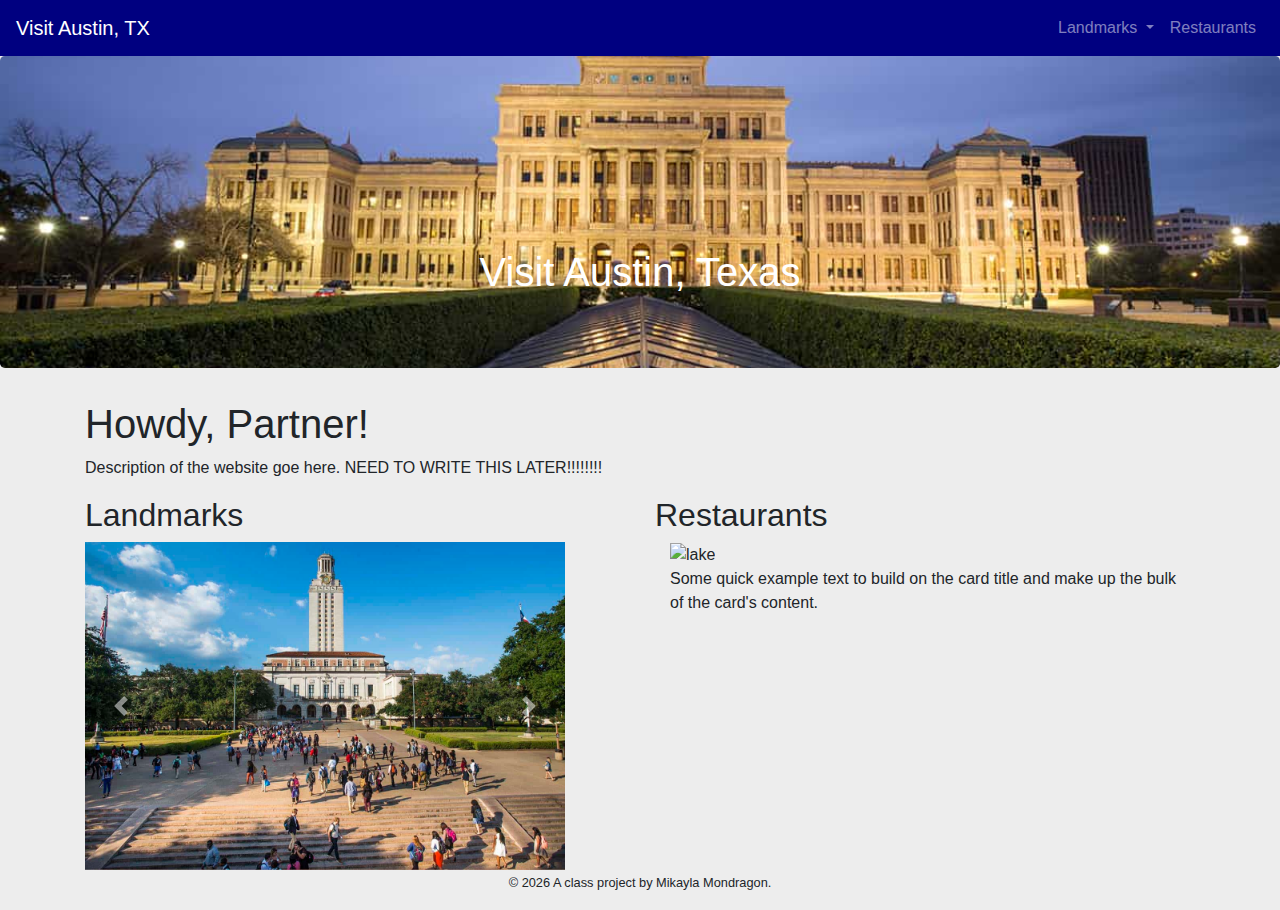
==== docs/index.html @ c7b5ea99 "adding some CSS" ====
<!doctype html>
<html lang="en">
  <!-- A Intro to Coding for Journalists class final project -->
  <head>
    <title>Visit Austin | Home</title>
    <meta name="description" content="The index search description for this page goes here.">
    <meta charset="utf-8">
    <meta http-equiv="X-UA-Compatible" content="IE=edge"/>
    <meta name="viewport" content="width=device-width, initial-scale=1, maximum-scale=1">
    <link rel="stylesheet" href="css/main.css">
  </head>

  <body>
    <nav class="navbar navbar-expand-lg navbar-dark bg-primary">
  <a class="navbar-brand" href="index.html">Visit Austin, TX</a>
  <button class="navbar-toggler" type="button" data-toggle="collapse" data-target="#navbarSupportedContent">
    <span class="navbar-toggler-icon"></span>
  </button>
  <div class="collapse navbar-collapse" id="navbarSupportedContent">
    <ul class="navbar-nav ml-auto">
      <li class = "nav-item dropdown">
        <a class="nav-link dropdown-toggle" href="#" id="navbarDropdown" data-toggle="dropdown"> Landmarks
        </a>
        <ul class = "dropdown-menu dropdown-menu-dark" aria-labelledby = "navbarDarkDropdownMenuLink">
          
          <li><a class = "dropdown-item" href = "landmarks/university-of-texas.html">The University of Texas</a></li>
          
          <li><a class = "dropdown-item" href = "landmarks/texas-state-capitol.html">The Texas State Capitol</a></li>
          
          <li><a class = "dropdown-item" href = "landmarks/lady-bird-lake.html">Lady Bird Lake</a></li>
          
          <li><a class = "dropdown-item" href = "landmarks/mount-bonnell.html">Mount Bonnell</a></li>
          
        </ul>
      <li class="nav-item">
        <a class="nav-link" href="restaurants.html">Restaurants</a>
      </li>
    </ul>
  </div>
</nav>
    <div class="jumbotron banner text-center">
  <h1>Visit Austin, Texas</h1>
</div>

    
<div class="container">
  <h1>Howdy, Partner!</h1>
  <p>Description of the website goe here. NEED TO WRITE THIS LATER!!!!!!!!</p>
  <div class = "row">
    <div class="col-sm-12 col-lg-6">
      <h2> Landmarks</h2>
        <div id = "carouselExampleControls" class=" carousel slide" data-ride="carousel" style="width: 30rem;">
          <div class="carousel-inner">
            <!-- for loop first part is file, second is array -->
            
            <div class="carousel-item active">
              <a href = "landmarks/university-of-texas.html">
                <img src="img/landmarks/univ-of-tx.jpg" class="d-block w-100" alt="...">
              </a>
            </div>
            
            <div class="carousel-item ">
              <a href = "landmarks/texas-state-capitol.html">
                <img src="img/landmarks/texas-state-capitol.jpg" class="d-block w-100" alt="...">
              </a>
            </div>
            
            <div class="carousel-item ">
              <a href = "landmarks/lady-bird-lake.html">
                <img src="img/landmarks/lady-bird-lake.jpg" class="d-block w-100" alt="...">
              </a>
            </div>
            
            <div class="carousel-item ">
              <a href = "landmarks/mount-bonnell.html">
                <img src="img/landmarks/mount-bonnell.jpg" class="d-block w-100" alt="...">
              </a>
            </div>
            
          </div>
          <a class="carousel-control-prev" href="#carouselExampleControls" role="button" data-slide="prev">
            <span class="carousel-control-prev-icon" aria-hidden="true"></span>
            <span class="sr-only">Previous</span>
          </a>
          <a class="carousel-control-next" href="#carouselExampleControls" role="button" data-slide="next">
            <span class="carousel-control-next-icon" aria-hidden="true"></span>
            <span class="sr-only">Next</span>
          </a>
    </div>
  </div>
  <div class="col-sm-12 col-lg-6">
  <h2> Restaurants</h2>
    <div class="col">
      <img src="../img/restaurants/peached-tortilla.jpg" class = "img-fluid" alt="lake">
        <p class="card-text">Some quick example text to build on the card title and make up the bulk of the card's content.</p>
      </div>
    </div>
  </div>
</div>



    <footer>
<p id="legal" class="center-block text-center">
  <small>&copy; <span class="copyright-year"></span>
  A class project by Mikayla Mondragon.
</p>
</footer>


    <script src="js/jquery.js"></script>
    <script src="js/popper.js"></script>
    <script src="js/bootstrap.js"></script>
    <script src="js/scripts.js"></script>
  </body>

</html>
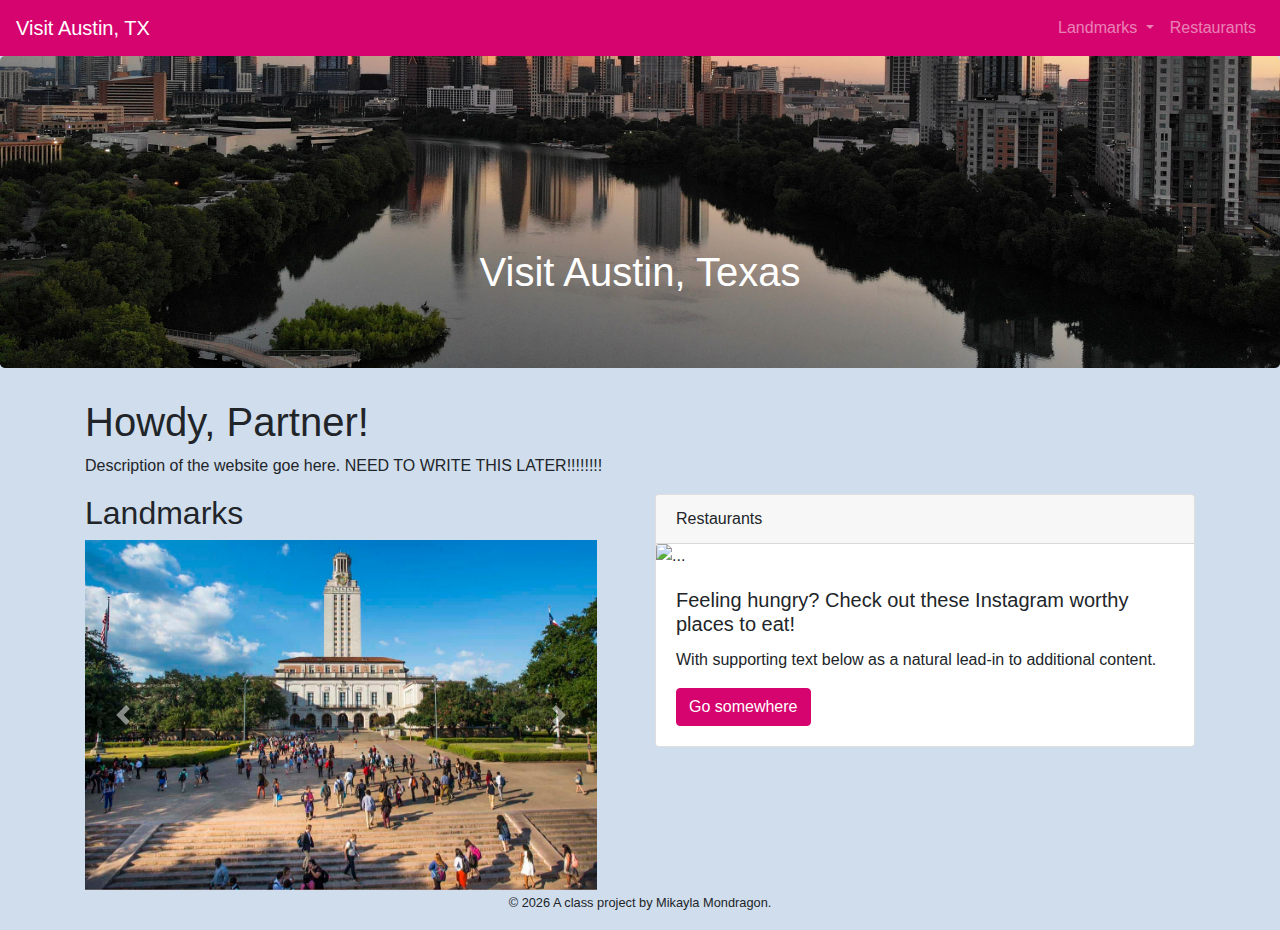
==== commit 6a8663a4: "adding css" ====
--- a/docs/index.html
+++ b/docs/index.html
@@ -49,7 +49,7 @@
   <div class = "row">
     <div class="col-sm-12 col-lg-6">
       <h2> Landmarks</h2>
-        <div id = "carouselExampleControls" class=" carousel slide" data-ride="carousel" style="width: 30rem;">
+        <div id = "carouselExampleControls" class=" carousel slide" data-ride="carousel" style="width: 32rem;">
           <div class="carousel-inner">
             <!-- for loop first part is file, second is array -->
             
@@ -88,11 +88,16 @@
           </a>
     </div>
   </div>
-  <div class="col-sm-12 col-lg-6">
-  <h2> Restaurants</h2>
-    <div class="col">
-      <img src="../img/restaurants/peached-tortilla.jpg" class = "img-fluid" alt="lake">
-        <p class="card-text">Some quick example text to build on the card title and make up the bulk of the card's content.</p>
+  <div class="col-lg-6 col-sm-12">
+    <div class="card">
+      <div class="card-header">
+        Restaurants
+      </div>
+      <img src="../img/restaurants/peached-tortilla.jpg" class="card-img-top img-fluid" alt="...">
+      <div class="card-body">
+        <h5 class="card-title">Feeling hungry? Check out these Instagram worthy places to eat!</h5>
+        <p class="card-text">With supporting text below as a natural lead-in to additional content.</p>
+        <a href="#" class="btn btn-primary">Go somewhere</a>
       </div>
     </div>
   </div>
--- a/docs/css/main.css
+++ b/docs/css/main.css
@@ -3,5 +3,5 @@
  * Copyright 2011-2021 The Bootstrap Authors
  * Copyright 2011-2021 Twitter, Inc.
  * Licensed under MIT (https://github.com/twbs/bootstrap/blob/main/LICENSE)
- */:root{--blue:#007bff;--indigo:#6610f2;--purple:#6f42c1;--pink:#e83e8c;--red:#dc3545;--orange:#fd7e14;--yellow:#ffc107;--green:#28a745;--teal:#20c997;--cyan:#17a2b8;--white:#fff;--gray:#6c757d;--gray-dark:#343a40;--primary:navy;--secondary:#fff;--success:#28a745;--info:#17a2b8;--warning:#ffc107;--danger:#dc3545;--light:#f8f9fa;--dark:#343a40;--breakpoint-xs:0;--breakpoint-sm:576px;--breakpoint-md:768px;--breakpoint-lg:992px;--breakpoint-xl:1200px;--font-family-sans-serif:-apple-system,BlinkMacSystemFont,"Segoe UI",Roboto,"Helvetica Neue",Arial,"Noto Sans","Liberation Sans",sans-serif,"Apple Color Emoji","Segoe UI Emoji","Segoe UI Symbol","Noto Color Emoji";--font-family-monospace:SFMono-Regular,Menlo,Monaco,Consolas,"Liberation Mono","Courier New",monospace}*,:after,:before{box-sizing:border-box}html{font-family:sans-serif;line-height:1.15;-webkit-text-size-adjust:100%;-webkit-tap-highlight-color:rgba(0,0,0,0)}article,aside,figcaption,figure,footer,header,hgroup,main,nav,section{display:block}body{margin:0;font-family:-apple-system,BlinkMacSystemFont,Segoe UI,Roboto,Helvetica Neue,Arial,Noto Sans,Liberation Sans,sans-serif,Apple Color Emoji,Segoe UI Emoji,Segoe UI Symbol,Noto Color Emoji;font-size:1rem;font-weight:400;line-height:1.5;color:#212529;text-align:left;background-color:#ededed}[tabindex="-1"]:focus:not(:focus-visible){outline:0!important}hr{box-sizing:content-box;height:0;overflow:visible}h1,h2,h3,h4,h5,h6{margin-top:0;margin-bottom:.5rem}p{margin-top:0;margin-bottom:1rem}abbr[data-original-title],abbr[title]{text-decoration:underline;-webkit-text-decoration:underline dotted;-moz-text-decoration:underline dotted;text-decoration:underline dotted;cursor:help;border-bottom:0;-webkit-text-decoration-skip-ink:none;text-decoration-skip-ink:none}address{font-style:normal;line-height:inherit}address,dl,ol,ul{margin-bottom:1rem}dl,ol,ul{margin-top:0}ol ol,ol ul,ul ol,ul ul{margin-bottom:0}dt{font-weight:700}dd{margin-bottom:.5rem;margin-left:0}blockquote{margin:0 0 1rem}b,strong{font-weight:bolder}small{font-size:80%}sub,sup{position:relative;font-size:75%;line-height:0;vertical-align:baseline}sub{bottom:-.25em}sup{top:-.5em}a{color:navy;text-decoration:none;background-color:transparent}a:hover{color:#000034;text-decoration:underline}a:not([href]):not([class]){color:inherit;text-decoration:none}a:not([href]):not([class]):hover{color:inherit;text-decoration:none}code,kbd,pre,samp{font-family:SFMono-Regular,Menlo,Monaco,Consolas,Liberation Mono,Courier New,monospace;font-size:1em}pre{margin-top:0;margin-bottom:1rem;overflow:auto;-ms-overflow-style:scrollbar}figure{margin:0 0 1rem}img{border-style:none}img,svg{vertical-align:middle}svg{overflow:hidden}table{border-collapse:collapse}caption{padding-top:.75rem;padding-bottom:.75rem;color:#6c757d;text-align:left;caption-side:bottom}th{text-align:inherit;text-align:-webkit-match-parent}label{display:inline-block;margin-bottom:.5rem}button{border-radius:0}button:focus:not(:focus-visible){outline:0}button,input,optgroup,select,textarea{margin:0;font-family:inherit;font-size:inherit;line-height:inherit}button,input{overflow:visible}button,select{text-transform:none}[role=button]{cursor:pointer}select{word-wrap:normal}[type=button],[type=reset],[type=submit],button{-webkit-appearance:button}[type=button]:not(:disabled),[type=reset]:not(:disabled),[type=submit]:not(:disabled),button:not(:disabled){cursor:pointer}[type=button]::-moz-focus-inner,[type=reset]::-moz-focus-inner,[type=submit]::-moz-focus-inner,button::-moz-focus-inner{padding:0;border-style:none}input[type=checkbox],input[type=radio]{box-sizing:border-box;padding:0}textarea{overflow:auto;resize:vertical}fieldset{min-width:0;padding:0;margin:0;border:0}legend{display:block;width:100%;max-width:100%;padding:0;margin-bottom:.5rem;font-size:1.5rem;line-height:inherit;color:inherit;white-space:normal}progress{vertical-align:baseline}[type=number]::-webkit-inner-spin-button,[type=number]::-webkit-outer-spin-button{height:auto}[type=search]{outline-offset:-2px;-webkit-appearance:none}[type=search]::-webkit-search-decoration{-webkit-appearance:none}::-webkit-file-upload-button{font:inherit;-webkit-appearance:button}output{display:inline-block}summary{display:list-item;cursor:pointer}template{display:none}[hidden]{display:none!important}.h1,.h2,.h3,.h4,.h5,.h6,h1,h2,h3,h4,h5,h6{margin-bottom:.5rem;font-weight:500;line-height:1.2}.h1,h1{font-size:2.5rem}.h2,h2{font-size:2rem}.h3,h3{font-size:1.75rem}.h4,h4{font-size:1.5rem}.h5,h5{font-size:1.25rem}.h6,h6{font-size:1rem}.lead{font-size:1.25rem;font-weight:300}.display-1{font-size:6rem}.display-1,.display-2{font-weight:300;line-height:1.2}.display-2{font-size:5.5rem}.display-3{font-size:4.5rem}.display-3,.display-4{font-weight:300;line-height:1.2}.display-4{font-size:3.5rem}hr{margin-top:1rem;margin-bottom:1rem;border:0;border-top:1px solid rgba(0,0,0,.1)}.small,small{font-size:80%;font-weight:400}.mark,mark{padding:.2em;background-color:#fcf8e3}.list-inline,.list-unstyled{padding-left:0;list-style:none}.list-inline-item{display:inline-block}.list-inline-item:not(:last-child){margin-right:.5rem}.initialism{font-size:90%;text-transform:uppercase}.blockquote{margin-bottom:1rem;font-size:1.25rem}.blockquote-footer{display:block;font-size:80%;color:#6c757d}.blockquote-footer:before{content:"\2014\00A0"}.img-fluid,.img-thumbnail{max-width:100%;height:auto}.img-thumbnail{padding:.25rem;background-color:#ededed;border:1px solid #dee2e6;border-radius:.25rem}.figure{display:inline-block}.figure-img{margin-bottom:.5rem;line-height:1}.figure-caption{font-size:90%;color:#6c757d}code{font-size:87.5%;color:#e83e8c;word-wrap:break-word}a>code{color:inherit}kbd{padding:.2rem .4rem;font-size:87.5%;color:#fff;background-color:#212529;border-radius:.2rem}kbd kbd{padding:0;font-size:100%;font-weight:700}pre{display:block;font-size:87.5%;color:#212529}pre code{font-size:inherit;color:inherit;word-break:normal}.pre-scrollable{max-height:340px;overflow-y:scroll}.container,.container-fluid,.container-lg,.container-md,.container-sm,.container-xl{width:100%;padding-right:15px;padding-left:15px;margin-right:auto;margin-left:auto}@media (min-width:576px){.container,.container-sm{max-width:540px}}@media (min-width:768px){.container,.container-md,.container-sm{max-width:720px}}@media (min-width:992px){.container,.container-lg,.container-md,.container-sm{max-width:960px}}@media (min-width:1200px){.container,.container-lg,.container-md,.container-sm,.container-xl{max-width:1140px}}.row{display:-webkit-flex;display:-ms-flexbox;display:flex;-webkit-flex-wrap:wrap;-ms-flex-wrap:wrap;flex-wrap:wrap;margin-right:-15px;margin-left:-15px}.no-gutters{margin-right:0;margin-left:0}.no-gutters>.col,.no-gutters>[class*=col-]{padding-right:0;padding-left:0}.col,.col-1,.col-2,.col-3,.col-4,.col-5,.col-6,.col-7,.col-8,.col-9,.col-10,.col-11,.col-12,.col-auto,.col-lg,.col-lg-1,.col-lg-2,.col-lg-3,.col-lg-4,.col-lg-5,.col-lg-6,.col-lg-7,.col-lg-8,.col-lg-9,.col-lg-10,.col-lg-11,.col-lg-12,.col-lg-auto,.col-md,.col-md-1,.col-md-2,.col-md-3,.col-md-4,.col-md-5,.col-md-6,.col-md-7,.col-md-8,.col-md-9,.col-md-10,.col-md-11,.col-md-12,.col-md-auto,.col-sm,.col-sm-1,.col-sm-2,.col-sm-3,.col-sm-4,.col-sm-5,.col-sm-6,.col-sm-7,.col-sm-8,.col-sm-9,.col-sm-10,.col-sm-11,.col-sm-12,.col-sm-auto,.col-xl,.col-xl-1,.col-xl-2,.col-xl-3,.col-xl-4,.col-xl-5,.col-xl-6,.col-xl-7,.col-xl-8,.col-xl-9,.col-xl-10,.col-xl-11,.col-xl-12,.col-xl-auto{position:relative;width:100%;padding-right:15px;padding-left:15px}.col{-webkit-flex-basis:0;-ms-flex-preferred-size:0;flex-basis:0;-webkit-flex-grow:1;-ms-flex-positive:1;flex-grow:1;max-width:100%}.row-cols-1>*{-webkit-flex:0 0 100%;-ms-flex:0 0 100%;flex:0 0 100%;max-width:100%}.row-cols-2>*{-webkit-flex:0 0 50%;-ms-flex:0 0 50%;flex:0 0 50%;max-width:50%}.row-cols-3>*{-webkit-flex:0 0 33.33333%;-ms-flex:0 0 33.33333%;flex:0 0 33.33333%;max-width:33.33333%}.row-cols-4>*{-webkit-flex:0 0 25%;-ms-flex:0 0 25%;flex:0 0 25%;max-width:25%}.row-cols-5>*{-webkit-flex:0 0 20%;-ms-flex:0 0 20%;flex:0 0 20%;max-width:20%}.row-cols-6>*{-webkit-flex:0 0 16.66667%;-ms-flex:0 0 16.66667%;flex:0 0 16.66667%;max-width:16.66667%}.col-auto{-webkit-flex:0 0 auto;-ms-flex:0 0 auto;flex:0 0 auto;width:auto;max-width:100%}.col-1{-webkit-flex:0 0 8.33333%;-ms-flex:0 0 8.33333%;flex:0 0 8.33333%;max-width:8.33333%}.col-2{-webkit-flex:0 0 16.66667%;-ms-flex:0 0 16.66667%;flex:0 0 16.66667%;max-width:16.66667%}.col-3{-webkit-flex:0 0 25%;-ms-flex:0 0 25%;flex:0 0 25%;max-width:25%}.col-4{-webkit-flex:0 0 33.33333%;-ms-flex:0 0 33.33333%;flex:0 0 33.33333%;max-width:33.33333%}.col-5{-webkit-flex:0 0 41.66667%;-ms-flex:0 0 41.66667%;flex:0 0 41.66667%;max-width:41.66667%}.col-6{-webkit-flex:0 0 50%;-ms-flex:0 0 50%;flex:0 0 50%;max-width:50%}.col-7{-webkit-flex:0 0 58.33333%;-ms-flex:0 0 58.33333%;flex:0 0 58.33333%;max-width:58.33333%}.col-8{-webkit-flex:0 0 66.66667%;-ms-flex:0 0 66.66667%;flex:0 0 66.66667%;max-width:66.66667%}.col-9{-webkit-flex:0 0 75%;-ms-flex:0 0 75%;flex:0 0 75%;max-width:75%}.col-10{-webkit-flex:0 0 83.33333%;-ms-flex:0 0 83.33333%;flex:0 0 83.33333%;max-width:83.33333%}.col-11{-webkit-flex:0 0 91.66667%;-ms-flex:0 0 91.66667%;flex:0 0 91.66667%;max-width:91.66667%}.col-12{-webkit-flex:0 0 100%;-ms-flex:0 0 100%;flex:0 0 100%;max-width:100%}.order-first{-webkit-order:-1;-ms-flex-order:-1;order:-1}.order-last{-webkit-order:13;-ms-flex-order:13;order:13}.order-0{-webkit-order:0;-ms-flex-order:0;order:0}.order-1{-webkit-order:1;-ms-flex-order:1;order:1}.order-2{-webkit-order:2;-ms-flex-order:2;order:2}.order-3{-webkit-order:3;-ms-flex-order:3;order:3}.order-4{-webkit-order:4;-ms-flex-order:4;order:4}.order-5{-webkit-order:5;-ms-flex-order:5;order:5}.order-6{-webkit-order:6;-ms-flex-order:6;order:6}.order-7{-webkit-order:7;-ms-flex-order:7;order:7}.order-8{-webkit-order:8;-ms-flex-order:8;order:8}.order-9{-webkit-order:9;-ms-flex-order:9;order:9}.order-10{-webkit-order:10;-ms-flex-order:10;order:10}.order-11{-webkit-order:11;-ms-flex-order:11;order:11}.order-12{-webkit-order:12;-ms-flex-order:12;order:12}.offset-1{margin-left:8.33333%}.offset-2{margin-left:16.66667%}.offset-3{margin-left:25%}.offset-4{margin-left:33.33333%}.offset-5{margin-left:41.66667%}.offset-6{margin-left:50%}.offset-7{margin-left:58.33333%}.offset-8{margin-left:66.66667%}.offset-9{margin-left:75%}.offset-10{margin-left:83.33333%}.offset-11{margin-left:91.66667%}@media (min-width:576px){.col-sm{-webkit-flex-basis:0;-ms-flex-preferred-size:0;flex-basis:0;-webkit-flex-grow:1;-ms-flex-positive:1;flex-grow:1;max-width:100%}.row-cols-sm-1>*{-webkit-flex:0 0 100%;-ms-flex:0 0 100%;flex:0 0 100%;max-width:100%}.row-cols-sm-2>*{-webkit-flex:0 0 50%;-ms-flex:0 0 50%;flex:0 0 50%;max-width:50%}.row-cols-sm-3>*{-webkit-flex:0 0 33.33333%;-ms-flex:0 0 33.33333%;flex:0 0 33.33333%;max-width:33.33333%}.row-cols-sm-4>*{-webkit-flex:0 0 25%;-ms-flex:0 0 25%;flex:0 0 25%;max-width:25%}.row-cols-sm-5>*{-webkit-flex:0 0 20%;-ms-flex:0 0 20%;flex:0 0 20%;max-width:20%}.row-cols-sm-6>*{-webkit-flex:0 0 16.66667%;-ms-flex:0 0 16.66667%;flex:0 0 16.66667%;max-width:16.66667%}.col-sm-auto{-webkit-flex:0 0 auto;-ms-flex:0 0 auto;flex:0 0 auto;width:auto;max-width:100%}.col-sm-1{-webkit-flex:0 0 8.33333%;-ms-flex:0 0 8.33333%;flex:0 0 8.33333%;max-width:8.33333%}.col-sm-2{-webkit-flex:0 0 16.66667%;-ms-flex:0 0 16.66667%;flex:0 0 16.66667%;max-width:16.66667%}.col-sm-3{-webkit-flex:0 0 25%;-ms-flex:0 0 25%;flex:0 0 25%;max-width:25%}.col-sm-4{-webkit-flex:0 0 33.33333%;-ms-flex:0 0 33.33333%;flex:0 0 33.33333%;max-width:33.33333%}.col-sm-5{-webkit-flex:0 0 41.66667%;-ms-flex:0 0 41.66667%;flex:0 0 41.66667%;max-width:41.66667%}.col-sm-6{-webkit-flex:0 0 50%;-ms-flex:0 0 50%;flex:0 0 50%;max-width:50%}.col-sm-7{-webkit-flex:0 0 58.33333%;-ms-flex:0 0 58.33333%;flex:0 0 58.33333%;max-width:58.33333%}.col-sm-8{-webkit-flex:0 0 66.66667%;-ms-flex:0 0 66.66667%;flex:0 0 66.66667%;max-width:66.66667%}.col-sm-9{-webkit-flex:0 0 75%;-ms-flex:0 0 75%;flex:0 0 75%;max-width:75%}.col-sm-10{-webkit-flex:0 0 83.33333%;-ms-flex:0 0 83.33333%;flex:0 0 83.33333%;max-width:83.33333%}.col-sm-11{-webkit-flex:0 0 91.66667%;-ms-flex:0 0 91.66667%;flex:0 0 91.66667%;max-width:91.66667%}.col-sm-12{-webkit-flex:0 0 100%;-ms-flex:0 0 100%;flex:0 0 100%;max-width:100%}.order-sm-first{-webkit-order:-1;-ms-flex-order:-1;order:-1}.order-sm-last{-webkit-order:13;-ms-flex-order:13;order:13}.order-sm-0{-webkit-order:0;-ms-flex-order:0;order:0}.order-sm-1{-webkit-order:1;-ms-flex-order:1;order:1}.order-sm-2{-webkit-order:2;-ms-flex-order:2;order:2}.order-sm-3{-webkit-order:3;-ms-flex-order:3;order:3}.order-sm-4{-webkit-order:4;-ms-flex-order:4;order:4}.order-sm-5{-webkit-order:5;-ms-flex-order:5;order:5}.order-sm-6{-webkit-order:6;-ms-flex-order:6;order:6}.order-sm-7{-webkit-order:7;-ms-flex-order:7;order:7}.order-sm-8{-webkit-order:8;-ms-flex-order:8;order:8}.order-sm-9{-webkit-order:9;-ms-flex-order:9;order:9}.order-sm-10{-webkit-order:10;-ms-flex-order:10;order:10}.order-sm-11{-webkit-order:11;-ms-flex-order:11;order:11}.order-sm-12{-webkit-order:12;-ms-flex-order:12;order:12}.offset-sm-0{margin-left:0}.offset-sm-1{margin-left:8.33333%}.offset-sm-2{margin-left:16.66667%}.offset-sm-3{margin-left:25%}.offset-sm-4{margin-left:33.33333%}.offset-sm-5{margin-left:41.66667%}.offset-sm-6{margin-left:50%}.offset-sm-7{margin-left:58.33333%}.offset-sm-8{margin-left:66.66667%}.offset-sm-9{margin-left:75%}.offset-sm-10{margin-left:83.33333%}.offset-sm-11{margin-left:91.66667%}}@media (min-width:768px){.col-md{-webkit-flex-basis:0;-ms-flex-preferred-size:0;flex-basis:0;-webkit-flex-grow:1;-ms-flex-positive:1;flex-grow:1;max-width:100%}.row-cols-md-1>*{-webkit-flex:0 0 100%;-ms-flex:0 0 100%;flex:0 0 100%;max-width:100%}.row-cols-md-2>*{-webkit-flex:0 0 50%;-ms-flex:0 0 50%;flex:0 0 50%;max-width:50%}.row-cols-md-3>*{-webkit-flex:0 0 33.33333%;-ms-flex:0 0 33.33333%;flex:0 0 33.33333%;max-width:33.33333%}.row-cols-md-4>*{-webkit-flex:0 0 25%;-ms-flex:0 0 25%;flex:0 0 25%;max-width:25%}.row-cols-md-5>*{-webkit-flex:0 0 20%;-ms-flex:0 0 20%;flex:0 0 20%;max-width:20%}.row-cols-md-6>*{-webkit-flex:0 0 16.66667%;-ms-flex:0 0 16.66667%;flex:0 0 16.66667%;max-width:16.66667%}.col-md-auto{-webkit-flex:0 0 auto;-ms-flex:0 0 auto;flex:0 0 auto;width:auto;max-width:100%}.col-md-1{-webkit-flex:0 0 8.33333%;-ms-flex:0 0 8.33333%;flex:0 0 8.33333%;max-width:8.33333%}.col-md-2{-webkit-flex:0 0 16.66667%;-ms-flex:0 0 16.66667%;flex:0 0 16.66667%;max-width:16.66667%}.col-md-3{-webkit-flex:0 0 25%;-ms-flex:0 0 25%;flex:0 0 25%;max-width:25%}.col-md-4{-webkit-flex:0 0 33.33333%;-ms-flex:0 0 33.33333%;flex:0 0 33.33333%;max-width:33.33333%}.col-md-5{-webkit-flex:0 0 41.66667%;-ms-flex:0 0 41.66667%;flex:0 0 41.66667%;max-width:41.66667%}.col-md-6{-webkit-flex:0 0 50%;-ms-flex:0 0 50%;flex:0 0 50%;max-width:50%}.col-md-7{-webkit-flex:0 0 58.33333%;-ms-flex:0 0 58.33333%;flex:0 0 58.33333%;max-width:58.33333%}.col-md-8{-webkit-flex:0 0 66.66667%;-ms-flex:0 0 66.66667%;flex:0 0 66.66667%;max-width:66.66667%}.col-md-9{-webkit-flex:0 0 75%;-ms-flex:0 0 75%;flex:0 0 75%;max-width:75%}.col-md-10{-webkit-flex:0 0 83.33333%;-ms-flex:0 0 83.33333%;flex:0 0 83.33333%;max-width:83.33333%}.col-md-11{-webkit-flex:0 0 91.66667%;-ms-flex:0 0 91.66667%;flex:0 0 91.66667%;max-width:91.66667%}.col-md-12{-webkit-flex:0 0 100%;-ms-flex:0 0 100%;flex:0 0 100%;max-width:100%}.order-md-first{-webkit-order:-1;-ms-flex-order:-1;order:-1}.order-md-last{-webkit-order:13;-ms-flex-order:13;order:13}.order-md-0{-webkit-order:0;-ms-flex-order:0;order:0}.order-md-1{-webkit-order:1;-ms-flex-order:1;order:1}.order-md-2{-webkit-order:2;-ms-flex-order:2;order:2}.order-md-3{-webkit-order:3;-ms-flex-order:3;order:3}.order-md-4{-webkit-order:4;-ms-flex-order:4;order:4}.order-md-5{-webkit-order:5;-ms-flex-order:5;order:5}.order-md-6{-webkit-order:6;-ms-flex-order:6;order:6}.order-md-7{-webkit-order:7;-ms-flex-order:7;order:7}.order-md-8{-webkit-order:8;-ms-flex-order:8;order:8}.order-md-9{-webkit-order:9;-ms-flex-order:9;order:9}.order-md-10{-webkit-order:10;-ms-flex-order:10;order:10}.order-md-11{-webkit-order:11;-ms-flex-order:11;order:11}.order-md-12{-webkit-order:12;-ms-flex-order:12;order:12}.offset-md-0{margin-left:0}.offset-md-1{margin-left:8.33333%}.offset-md-2{margin-left:16.66667%}.offset-md-3{margin-left:25%}.offset-md-4{margin-left:33.33333%}.offset-md-5{margin-left:41.66667%}.offset-md-6{margin-left:50%}.offset-md-7{margin-left:58.33333%}.offset-md-8{margin-left:66.66667%}.offset-md-9{margin-left:75%}.offset-md-10{margin-left:83.33333%}.offset-md-11{margin-left:91.66667%}}@media (min-width:992px){.col-lg{-webkit-flex-basis:0;-ms-flex-preferred-size:0;flex-basis:0;-webkit-flex-grow:1;-ms-flex-positive:1;flex-grow:1;max-width:100%}.row-cols-lg-1>*{-webkit-flex:0 0 100%;-ms-flex:0 0 100%;flex:0 0 100%;max-width:100%}.row-cols-lg-2>*{-webkit-flex:0 0 50%;-ms-flex:0 0 50%;flex:0 0 50%;max-width:50%}.row-cols-lg-3>*{-webkit-flex:0 0 33.33333%;-ms-flex:0 0 33.33333%;flex:0 0 33.33333%;max-width:33.33333%}.row-cols-lg-4>*{-webkit-flex:0 0 25%;-ms-flex:0 0 25%;flex:0 0 25%;max-width:25%}.row-cols-lg-5>*{-webkit-flex:0 0 20%;-ms-flex:0 0 20%;flex:0 0 20%;max-width:20%}.row-cols-lg-6>*{-webkit-flex:0 0 16.66667%;-ms-flex:0 0 16.66667%;flex:0 0 16.66667%;max-width:16.66667%}.col-lg-auto{-webkit-flex:0 0 auto;-ms-flex:0 0 auto;flex:0 0 auto;width:auto;max-width:100%}.col-lg-1{-webkit-flex:0 0 8.33333%;-ms-flex:0 0 8.33333%;flex:0 0 8.33333%;max-width:8.33333%}.col-lg-2{-webkit-flex:0 0 16.66667%;-ms-flex:0 0 16.66667%;flex:0 0 16.66667%;max-width:16.66667%}.col-lg-3{-webkit-flex:0 0 25%;-ms-flex:0 0 25%;flex:0 0 25%;max-width:25%}.col-lg-4{-webkit-flex:0 0 33.33333%;-ms-flex:0 0 33.33333%;flex:0 0 33.33333%;max-width:33.33333%}.col-lg-5{-webkit-flex:0 0 41.66667%;-ms-flex:0 0 41.66667%;flex:0 0 41.66667%;max-width:41.66667%}.col-lg-6{-webkit-flex:0 0 50%;-ms-flex:0 0 50%;flex:0 0 50%;max-width:50%}.col-lg-7{-webkit-flex:0 0 58.33333%;-ms-flex:0 0 58.33333%;flex:0 0 58.33333%;max-width:58.33333%}.col-lg-8{-webkit-flex:0 0 66.66667%;-ms-flex:0 0 66.66667%;flex:0 0 66.66667%;max-width:66.66667%}.col-lg-9{-webkit-flex:0 0 75%;-ms-flex:0 0 75%;flex:0 0 75%;max-width:75%}.col-lg-10{-webkit-flex:0 0 83.33333%;-ms-flex:0 0 83.33333%;flex:0 0 83.33333%;max-width:83.33333%}.col-lg-11{-webkit-flex:0 0 91.66667%;-ms-flex:0 0 91.66667%;flex:0 0 91.66667%;max-width:91.66667%}.col-lg-12{-webkit-flex:0 0 100%;-ms-flex:0 0 100%;flex:0 0 100%;max-width:100%}.order-lg-first{-webkit-order:-1;-ms-flex-order:-1;order:-1}.order-lg-last{-webkit-order:13;-ms-flex-order:13;order:13}.order-lg-0{-webkit-order:0;-ms-flex-order:0;order:0}.order-lg-1{-webkit-order:1;-ms-flex-order:1;order:1}.order-lg-2{-webkit-order:2;-ms-flex-order:2;order:2}.order-lg-3{-webkit-order:3;-ms-flex-order:3;order:3}.order-lg-4{-webkit-order:4;-ms-flex-order:4;order:4}.order-lg-5{-webkit-order:5;-ms-flex-order:5;order:5}.order-lg-6{-webkit-order:6;-ms-flex-order:6;order:6}.order-lg-7{-webkit-order:7;-ms-flex-order:7;order:7}.order-lg-8{-webkit-order:8;-ms-flex-order:8;order:8}.order-lg-9{-webkit-order:9;-ms-flex-order:9;order:9}.order-lg-10{-webkit-order:10;-ms-flex-order:10;order:10}.order-lg-11{-webkit-order:11;-ms-flex-order:11;order:11}.order-lg-12{-webkit-order:12;-ms-flex-order:12;order:12}.offset-lg-0{margin-left:0}.offset-lg-1{margin-left:8.33333%}.offset-lg-2{margin-left:16.66667%}.offset-lg-3{margin-left:25%}.offset-lg-4{margin-left:33.33333%}.offset-lg-5{margin-left:41.66667%}.offset-lg-6{margin-left:50%}.offset-lg-7{margin-left:58.33333%}.offset-lg-8{margin-left:66.66667%}.offset-lg-9{margin-left:75%}.offset-lg-10{margin-left:83.33333%}.offset-lg-11{margin-left:91.66667%}}@media (min-width:1200px){.col-xl{-webkit-flex-basis:0;-ms-flex-preferred-size:0;flex-basis:0;-webkit-flex-grow:1;-ms-flex-positive:1;flex-grow:1;max-width:100%}.row-cols-xl-1>*{-webkit-flex:0 0 100%;-ms-flex:0 0 100%;flex:0 0 100%;max-width:100%}.row-cols-xl-2>*{-webkit-flex:0 0 50%;-ms-flex:0 0 50%;flex:0 0 50%;max-width:50%}.row-cols-xl-3>*{-webkit-flex:0 0 33.33333%;-ms-flex:0 0 33.33333%;flex:0 0 33.33333%;max-width:33.33333%}.row-cols-xl-4>*{-webkit-flex:0 0 25%;-ms-flex:0 0 25%;flex:0 0 25%;max-width:25%}.row-cols-xl-5>*{-webkit-flex:0 0 20%;-ms-flex:0 0 20%;flex:0 0 20%;max-width:20%}.row-cols-xl-6>*{-webkit-flex:0 0 16.66667%;-ms-flex:0 0 16.66667%;flex:0 0 16.66667%;max-width:16.66667%}.col-xl-auto{-webkit-flex:0 0 auto;-ms-flex:0 0 auto;flex:0 0 auto;width:auto;max-width:100%}.col-xl-1{-webkit-flex:0 0 8.33333%;-ms-flex:0 0 8.33333%;flex:0 0 8.33333%;max-width:8.33333%}.col-xl-2{-webkit-flex:0 0 16.66667%;-ms-flex:0 0 16.66667%;flex:0 0 16.66667%;max-width:16.66667%}.col-xl-3{-webkit-flex:0 0 25%;-ms-flex:0 0 25%;flex:0 0 25%;max-width:25%}.col-xl-4{-webkit-flex:0 0 33.33333%;-ms-flex:0 0 33.33333%;flex:0 0 33.33333%;max-width:33.33333%}.col-xl-5{-webkit-flex:0 0 41.66667%;-ms-flex:0 0 41.66667%;flex:0 0 41.66667%;max-width:41.66667%}.col-xl-6{-webkit-flex:0 0 50%;-ms-flex:0 0 50%;flex:0 0 50%;max-width:50%}.col-xl-7{-webkit-flex:0 0 58.33333%;-ms-flex:0 0 58.33333%;flex:0 0 58.33333%;max-width:58.33333%}.col-xl-8{-webkit-flex:0 0 66.66667%;-ms-flex:0 0 66.66667%;flex:0 0 66.66667%;max-width:66.66667%}.col-xl-9{-webkit-flex:0 0 75%;-ms-flex:0 0 75%;flex:0 0 75%;max-width:75%}.col-xl-10{-webkit-flex:0 0 83.33333%;-ms-flex:0 0 83.33333%;flex:0 0 83.33333%;max-width:83.33333%}.col-xl-11{-webkit-flex:0 0 91.66667%;-ms-flex:0 0 91.66667%;flex:0 0 91.66667%;max-width:91.66667%}.col-xl-12{-webkit-flex:0 0 100%;-ms-flex:0 0 100%;flex:0 0 100%;max-width:100%}.order-xl-first{-webkit-order:-1;-ms-flex-order:-1;order:-1}.order-xl-last{-webkit-order:13;-ms-flex-order:13;order:13}.order-xl-0{-webkit-order:0;-ms-flex-order:0;order:0}.order-xl-1{-webkit-order:1;-ms-flex-order:1;order:1}.order-xl-2{-webkit-order:2;-ms-flex-order:2;order:2}.order-xl-3{-webkit-order:3;-ms-flex-order:3;order:3}.order-xl-4{-webkit-order:4;-ms-flex-order:4;order:4}.order-xl-5{-webkit-order:5;-ms-flex-order:5;order:5}.order-xl-6{-webkit-order:6;-ms-flex-order:6;order:6}.order-xl-7{-webkit-order:7;-ms-flex-order:7;order:7}.order-xl-8{-webkit-order:8;-ms-flex-order:8;order:8}.order-xl-9{-webkit-order:9;-ms-flex-order:9;order:9}.order-xl-10{-webkit-order:10;-ms-flex-order:10;order:10}.order-xl-11{-webkit-order:11;-ms-flex-order:11;order:11}.order-xl-12{-webkit-order:12;-ms-flex-order:12;order:12}.offset-xl-0{margin-left:0}.offset-xl-1{margin-left:8.33333%}.offset-xl-2{margin-left:16.66667%}.offset-xl-3{margin-left:25%}.offset-xl-4{margin-left:33.33333%}.offset-xl-5{margin-left:41.66667%}.offset-xl-6{margin-left:50%}.offset-xl-7{margin-left:58.33333%}.offset-xl-8{margin-left:66.66667%}.offset-xl-9{margin-left:75%}.offset-xl-10{margin-left:83.33333%}.offset-xl-11{margin-left:91.66667%}}.table{width:100%;margin-bottom:1rem;color:#212529}.table td,.table th{padding:.75rem;vertical-align:top;border-top:1px solid #dee2e6}.table thead th{vertical-align:bottom;border-bottom:2px solid #dee2e6}.table tbody+tbody{border-top:2px solid #dee2e6}.table-sm td,.table-sm th{padding:.3rem}.table-bordered,.table-bordered td,.table-bordered th{border:1px solid #dee2e6}.table-bordered thead td,.table-bordered thead th{border-bottom-width:2px}.table-borderless tbody+tbody,.table-borderless td,.table-borderless th,.table-borderless thead th{border:0}.table-striped tbody tr:nth-of-type(odd){background-color:rgba(0,0,0,.05)}.table-hover tbody tr:hover{color:#212529;background-color:rgba(0,0,0,.075)}.table-primary,.table-primary>td,.table-primary>th{background-color:#b8b8db}.table-primary tbody+tbody,.table-primary td,.table-primary th,.table-primary thead th{border-color:#7a7abd}.table-hover .table-primary:hover{background-color:#a7a7d2}.table-hover .table-primary:hover>td,.table-hover .table-primary:hover>th{background-color:#a7a7d2}.table-secondary,.table-secondary>td,.table-secondary>th{background-color:#fff}.table-secondary tbody+tbody,.table-secondary td,.table-secondary th,.table-secondary thead th{border-color:#fff}.table-hover .table-secondary:hover{background-color:#f2f2f2}.table-hover .table-secondary:hover>td,.table-hover .table-secondary:hover>th{background-color:#f2f2f2}.table-success,.table-success>td,.table-success>th{background-color:#c3e6cb}.table-success tbody+tbody,.table-success td,.table-success th,.table-success thead th{border-color:#8fd19e}.table-hover .table-success:hover{background-color:#b1dfbb}.table-hover .table-success:hover>td,.table-hover .table-success:hover>th{background-color:#b1dfbb}.table-info,.table-info>td,.table-info>th{background-color:#bee5eb}.table-info tbody+tbody,.table-info td,.table-info th,.table-info thead th{border-color:#86cfda}.table-hover .table-info:hover{background-color:#abdde5}.table-hover .table-info:hover>td,.table-hover .table-info:hover>th{background-color:#abdde5}.table-warning,.table-warning>td,.table-warning>th{background-color:#ffeeba}.table-warning tbody+tbody,.table-warning td,.table-warning th,.table-warning thead th{border-color:#ffdf7e}.table-hover .table-warning:hover{background-color:#ffe8a1}.table-hover .table-warning:hover>td,.table-hover .table-warning:hover>th{background-color:#ffe8a1}.table-danger,.table-danger>td,.table-danger>th{background-color:#f5c6cb}.table-danger tbody+tbody,.table-danger td,.table-danger th,.table-danger thead th{border-color:#ed969e}.table-hover .table-danger:hover{background-color:#f1b0b7}.table-hover .table-danger:hover>td,.table-hover .table-danger:hover>th{background-color:#f1b0b7}.table-light,.table-light>td,.table-light>th{background-color:#fdfdfe}.table-light tbody+tbody,.table-light td,.table-light th,.table-light thead th{border-color:#fbfcfc}.table-hover .table-light:hover{background-color:#ececf6}.table-hover .table-light:hover>td,.table-hover .table-light:hover>th{background-color:#ececf6}.table-dark,.table-dark>td,.table-dark>th{background-color:#c6c8ca}.table-dark tbody+tbody,.table-dark td,.table-dark th,.table-dark thead th{border-color:#95999c}.table-hover .table-dark:hover{background-color:#b9bbbe}.table-hover .table-dark:hover>td,.table-hover .table-dark:hover>th{background-color:#b9bbbe}.table-active,.table-active>td,.table-active>th{background-color:rgba(0,0,0,.075)}.table-hover .table-active:hover{background-color:rgba(0,0,0,.075)}.table-hover .table-active:hover>td,.table-hover .table-active:hover>th{background-color:rgba(0,0,0,.075)}.table .thead-dark th{color:#fff;background-color:#343a40;border-color:#454d55}.table .thead-light th{color:#495057;background-color:#e9ecef;border-color:#dee2e6}.table-dark{color:#fff;background-color:#343a40}.table-dark td,.table-dark th,.table-dark thead th{border-color:#454d55}.table-dark.table-bordered{border:0}.table-dark.table-striped tbody tr:nth-of-type(odd){background-color:hsla(0,0%,100%,.05)}.table-dark.table-hover tbody tr:hover{color:#fff;background-color:hsla(0,0%,100%,.075)}@media (max-width:575.98px){.table-responsive-sm{display:block;width:100%;overflow-x:auto;-webkit-overflow-scrolling:touch}.table-responsive-sm>.table-bordered{border:0}}@media (max-width:767.98px){.table-responsive-md{display:block;width:100%;overflow-x:auto;-webkit-overflow-scrolling:touch}.table-responsive-md>.table-bordered{border:0}}@media (max-width:991.98px){.table-responsive-lg{display:block;width:100%;overflow-x:auto;-webkit-overflow-scrolling:touch}.table-responsive-lg>.table-bordered{border:0}}@media (max-width:1199.98px){.table-responsive-xl{display:block;width:100%;overflow-x:auto;-webkit-overflow-scrolling:touch}.table-responsive-xl>.table-bordered{border:0}}.table-responsive{display:block;width:100%;overflow-x:auto;-webkit-overflow-scrolling:touch}.table-responsive>.table-bordered{border:0}.form-control{display:block;width:100%;height:calc(1.5em + .75rem + 2px);padding:.375rem .75rem;font-size:1rem;font-weight:400;line-height:1.5;color:#495057;background-color:#fff;background-clip:padding-box;border:1px solid #ced4da;border-radius:.25rem;transition:border-color .15s ease-in-out,box-shadow .15s ease-in-out}@media (prefers-reduced-motion:reduce){.form-control{transition:none}}.form-control::-ms-expand{background-color:transparent;border:0}.form-control:-moz-focusring{color:transparent;text-shadow:0 0 0 #495057}.form-control:focus{color:#495057;background-color:#fff;border-color:#0101ff;outline:0;box-shadow:0 0 0 .2rem rgba(0,0,128,.25)}.form-control::-webkit-input-placeholder{color:#6c757d;opacity:1}.form-control::-moz-placeholder{color:#6c757d;opacity:1}.form-control:-ms-input-placeholder{color:#6c757d;opacity:1}.form-control::-ms-input-placeholder{color:#6c757d;opacity:1}.form-control::placeholder{color:#6c757d;opacity:1}.form-control:disabled,.form-control[readonly]{background-color:#e9ecef;opacity:1}input[type=date].form-control,input[type=datetime-local].form-control,input[type=month].form-control,input[type=time].form-control{-webkit-appearance:none;-moz-appearance:none;appearance:none}select.form-control:focus::-ms-value{color:#495057;background-color:#fff}.form-control-file,.form-control-range{display:block;width:100%}.col-form-label{padding-top:calc(.375rem + 1px);padding-bottom:calc(.375rem + 1px);margin-bottom:0;font-size:inherit;line-height:1.5}.col-form-label-lg{padding-top:calc(.5rem + 1px);padding-bottom:calc(.5rem + 1px);font-size:1.25rem;line-height:1.5}.col-form-label-sm{padding-top:calc(.25rem + 1px);padding-bottom:calc(.25rem + 1px);font-size:.875rem;line-height:1.5}.form-control-plaintext{display:block;width:100%;padding:.375rem 0;margin-bottom:0;font-size:1rem;line-height:1.5;color:#212529;background-color:transparent;border:solid transparent;border-width:1px 0}.form-control-plaintext.form-control-lg,.form-control-plaintext.form-control-sm{padding-right:0;padding-left:0}.form-control-sm{height:calc(1.5em + .5rem + 2px);padding:.25rem .5rem;font-size:.875rem;line-height:1.5;border-radius:.2rem}.form-control-lg{height:calc(1.5em + 1rem + 2px);padding:.5rem 1rem;font-size:1.25rem;line-height:1.5;border-radius:.3rem}select.form-control[multiple],select.form-control[size]{height:auto}textarea.form-control{height:auto}.form-group{margin-bottom:1rem}.form-text{display:block;margin-top:.25rem}.form-row{display:-webkit-flex;display:-ms-flexbox;display:flex;-webkit-flex-wrap:wrap;-ms-flex-wrap:wrap;flex-wrap:wrap;margin-right:-5px;margin-left:-5px}.form-row>.col,.form-row>[class*=col-]{padding-right:5px;padding-left:5px}.form-check{position:relative;display:block;padding-left:1.25rem}.form-check-input{position:absolute;margin-top:.3rem;margin-left:-1.25rem}.form-check-input:disabled~.form-check-label,.form-check-input[disabled]~.form-check-label{color:#6c757d}.form-check-label{margin-bottom:0}.form-check-inline{display:-webkit-inline-flex;display:-ms-inline-flexbox;display:inline-flex;-webkit-align-items:center;-ms-flex-align:center;align-items:center;padding-left:0;margin-right:.75rem}.form-check-inline .form-check-input{position:static;margin-top:0;margin-right:.3125rem;margin-left:0}.valid-feedback{display:none;width:100%;margin-top:.25rem;font-size:80%;color:#28a745}.valid-tooltip{position:absolute;top:100%;left:0;z-index:5;display:none;max-width:100%;padding:.25rem .5rem;margin-top:.1rem;font-size:.875rem;line-height:1.5;color:#fff;background-color:rgba(40,167,69,.9);border-radius:.25rem}.form-row>.col>.valid-tooltip,.form-row>[class*=col-]>.valid-tooltip{left:5px}.is-valid~.valid-feedback,.is-valid~.valid-tooltip,.was-validated :valid~.valid-feedback,.was-validated :valid~.valid-tooltip{display:block}.form-control.is-valid,.was-validated .form-control:valid{border-color:#28a745;padding-right:calc(1.5em + .75rem);background-image:url("data:image/svg+xml;charset=utf-8,%3Csvg xmlns='http://www.w3.org/2000/svg' width='8' height='8'%3E%3Cpath fill='%2328a745' d='M2.3 6.73L.6 4.53c-.4-1.04.46-1.4 1.1-.8l1.1 1.4 3.4-3.8c.6-.63 1.6-.27 1.2.7l-4 4.6c-.43.5-.8.4-1.1.1z'/%3E%3C/svg%3E");background-repeat:no-repeat;background-position:right calc(.375em + .1875rem) center;background-size:calc(.75em + .375rem) calc(.75em + .375rem)}.form-control.is-valid:focus,.was-validated .form-control:valid:focus{border-color:#28a745;box-shadow:0 0 0 .2rem rgba(40,167,69,.25)}.was-validated textarea.form-control:valid,textarea.form-control.is-valid{padding-right:calc(1.5em + .75rem);background-position:top calc(.375em + .1875rem) right calc(.375em + .1875rem)}.custom-select.is-valid,.was-validated .custom-select:valid{border-color:#28a745;padding-right:calc(.75em + 2.3125rem);background:url("data:image/svg+xml;charset=utf-8,%3Csvg xmlns='http://www.w3.org/2000/svg' width='4' height='5'%3E%3Cpath fill='%23343a40' d='M2 0L0 2h4zm0 5L0 3h4z'/%3E%3C/svg%3E") right .75rem center/8px 10px no-repeat,#fff url("data:image/svg+xml;charset=utf-8,%3Csvg xmlns='http://www.w3.org/2000/svg' width='8' height='8'%3E%3Cpath fill='%2328a745' d='M2.3 6.73L.6 4.53c-.4-1.04.46-1.4 1.1-.8l1.1 1.4 3.4-3.8c.6-.63 1.6-.27 1.2.7l-4 4.6c-.43.5-.8.4-1.1.1z'/%3E%3C/svg%3E") center right 1.75rem/calc(.75em + .375rem) calc(.75em + .375rem) no-repeat}.custom-select.is-valid:focus,.was-validated .custom-select:valid:focus{border-color:#28a745;box-shadow:0 0 0 .2rem rgba(40,167,69,.25)}.form-check-input.is-valid~.form-check-label,.was-validated .form-check-input:valid~.form-check-label{color:#28a745}.form-check-input.is-valid~.valid-feedback,.form-check-input.is-valid~.valid-tooltip,.was-validated .form-check-input:valid~.valid-feedback,.was-validated .form-check-input:valid~.valid-tooltip{display:block}.custom-control-input.is-valid~.custom-control-label,.was-validated .custom-control-input:valid~.custom-control-label{color:#28a745}.custom-control-input.is-valid~.custom-control-label:before,.was-validated .custom-control-input:valid~.custom-control-label:before{border-color:#28a745}.custom-control-input.is-valid:checked~.custom-control-label:before,.was-validated .custom-control-input:valid:checked~.custom-control-label:before{border-color:#34ce57;background-color:#34ce57}.custom-control-input.is-valid:focus~.custom-control-label:before,.was-validated .custom-control-input:valid:focus~.custom-control-label:before{box-shadow:0 0 0 .2rem rgba(40,167,69,.25)}.custom-control-input.is-valid:focus:not(:checked)~.custom-control-label:before,.was-validated .custom-control-input:valid:focus:not(:checked)~.custom-control-label:before{border-color:#28a745}.custom-file-input.is-valid~.custom-file-label,.was-validated .custom-file-input:valid~.custom-file-label{border-color:#28a745}.custom-file-input.is-valid:focus~.custom-file-label,.was-validated .custom-file-input:valid:focus~.custom-file-label{border-color:#28a745;box-shadow:0 0 0 .2rem rgba(40,167,69,.25)}.invalid-feedback{display:none;width:100%;margin-top:.25rem;font-size:80%;color:#dc3545}.invalid-tooltip{position:absolute;top:100%;left:0;z-index:5;display:none;max-width:100%;padding:.25rem .5rem;margin-top:.1rem;font-size:.875rem;line-height:1.5;color:#fff;background-color:rgba(220,53,69,.9);border-radius:.25rem}.form-row>.col>.invalid-tooltip,.form-row>[class*=col-]>.invalid-tooltip{left:5px}.is-invalid~.invalid-feedback,.is-invalid~.invalid-tooltip,.was-validated :invalid~.invalid-feedback,.was-validated :invalid~.invalid-tooltip{display:block}.form-control.is-invalid,.was-validated .form-control:invalid{border-color:#dc3545;padding-right:calc(1.5em + .75rem);background-image:url("data:image/svg+xml;charset=utf-8,%3Csvg xmlns='http://www.w3.org/2000/svg' width='12' height='12' fill='none' stroke='%23dc3545'%3E%3Ccircle cx='6' cy='6' r='4.5'/%3E%3Cpath stroke-linejoin='round' d='M5.8 3.6h.4L6 6.5z'/%3E%3Ccircle cx='6' cy='8.2' r='.6' fill='%23dc3545' stroke='none'/%3E%3C/svg%3E");background-repeat:no-repeat;background-position:right calc(.375em + .1875rem) center;background-size:calc(.75em + .375rem) calc(.75em + .375rem)}.form-control.is-invalid:focus,.was-validated .form-control:invalid:focus{border-color:#dc3545;box-shadow:0 0 0 .2rem rgba(220,53,69,.25)}.was-validated textarea.form-control:invalid,textarea.form-control.is-invalid{padding-right:calc(1.5em + .75rem);background-position:top calc(.375em + .1875rem) right calc(.375em + .1875rem)}.custom-select.is-invalid,.was-validated .custom-select:invalid{border-color:#dc3545;padding-right:calc(.75em + 2.3125rem);background:url("data:image/svg+xml;charset=utf-8,%3Csvg xmlns='http://www.w3.org/2000/svg' width='4' height='5'%3E%3Cpath fill='%23343a40' d='M2 0L0 2h4zm0 5L0 3h4z'/%3E%3C/svg%3E") right .75rem center/8px 10px no-repeat,#fff url("data:image/svg+xml;charset=utf-8,%3Csvg xmlns='http://www.w3.org/2000/svg' width='12' height='12' fill='none' stroke='%23dc3545'%3E%3Ccircle cx='6' cy='6' r='4.5'/%3E%3Cpath stroke-linejoin='round' d='M5.8 3.6h.4L6 6.5z'/%3E%3Ccircle cx='6' cy='8.2' r='.6' fill='%23dc3545' stroke='none'/%3E%3C/svg%3E") center right 1.75rem/calc(.75em + .375rem) calc(.75em + .375rem) no-repeat}.custom-select.is-invalid:focus,.was-validated .custom-select:invalid:focus{border-color:#dc3545;box-shadow:0 0 0 .2rem rgba(220,53,69,.25)}.form-check-input.is-invalid~.form-check-label,.was-validated .form-check-input:invalid~.form-check-label{color:#dc3545}.form-check-input.is-invalid~.invalid-feedback,.form-check-input.is-invalid~.invalid-tooltip,.was-validated .form-check-input:invalid~.invalid-feedback,.was-validated .form-check-input:invalid~.invalid-tooltip{display:block}.custom-control-input.is-invalid~.custom-control-label,.was-validated .custom-control-input:invalid~.custom-control-label{color:#dc3545}.custom-control-input.is-invalid~.custom-control-label:before,.was-validated .custom-control-input:invalid~.custom-control-label:before{border-color:#dc3545}.custom-control-input.is-invalid:checked~.custom-control-label:before,.was-validated .custom-control-input:invalid:checked~.custom-control-label:before{border-color:#e4606d;background-color:#e4606d}.custom-control-input.is-invalid:focus~.custom-control-label:before,.was-validated .custom-control-input:invalid:focus~.custom-control-label:before{box-shadow:0 0 0 .2rem rgba(220,53,69,.25)}.custom-control-input.is-invalid:focus:not(:checked)~.custom-control-label:before,.was-validated .custom-control-input:invalid:focus:not(:checked)~.custom-control-label:before{border-color:#dc3545}.custom-file-input.is-invalid~.custom-file-label,.was-validated .custom-file-input:invalid~.custom-file-label{border-color:#dc3545}.custom-file-input.is-invalid:focus~.custom-file-label,.was-validated .custom-file-input:invalid:focus~.custom-file-label{border-color:#dc3545;box-shadow:0 0 0 .2rem rgba(220,53,69,.25)}.form-inline{display:-webkit-flex;display:-ms-flexbox;display:flex;-webkit-flex-flow:row wrap;-ms-flex-flow:row wrap;flex-flow:row wrap;-webkit-align-items:center;-ms-flex-align:center;align-items:center}.form-inline .form-check{width:100%}@media (min-width:576px){.form-inline label{-ms-flex-align:center;-webkit-justify-content:center;-ms-flex-pack:center;justify-content:center}.form-inline .form-group,.form-inline label{display:-webkit-flex;display:-ms-flexbox;display:flex;-webkit-align-items:center;align-items:center;margin-bottom:0}.form-inline .form-group{-webkit-flex:0 0 auto;-ms-flex:0 0 auto;flex:0 0 auto;-webkit-flex-flow:row wrap;-ms-flex-flow:row wrap;flex-flow:row wrap;-ms-flex-align:center}.form-inline .form-control{display:inline-block;width:auto;vertical-align:middle}.form-inline .form-control-plaintext{display:inline-block}.form-inline .custom-select,.form-inline .input-group{width:auto}.form-inline .form-check{display:-webkit-flex;display:-ms-flexbox;display:flex;-webkit-align-items:center;-ms-flex-align:center;align-items:center;-webkit-justify-content:center;-ms-flex-pack:center;justify-content:center;width:auto;padding-left:0}.form-inline .form-check-input{position:relative;-webkit-flex-shrink:0;-ms-flex-negative:0;flex-shrink:0;margin-top:0;margin-right:.25rem;margin-left:0}.form-inline .custom-control{-webkit-align-items:center;-ms-flex-align:center;align-items:center;-webkit-justify-content:center;-ms-flex-pack:center;justify-content:center}.form-inline .custom-control-label{margin-bottom:0}}.btn{display:inline-block;font-weight:400;color:#212529;text-align:center;vertical-align:middle;-webkit-user-select:none;-moz-user-select:none;-ms-user-select:none;user-select:none;background-color:transparent;border:1px solid transparent;padding:.375rem .75rem;font-size:1rem;line-height:1.5;border-radius:.25rem;transition:color .15s ease-in-out,background-color .15s ease-in-out,border-color .15s ease-in-out,box-shadow .15s ease-in-out}@media (prefers-reduced-motion:reduce){.btn{transition:none}}.btn:hover{color:#212529;text-decoration:none}.btn.focus,.btn:focus{outline:0;box-shadow:0 0 0 .2rem rgba(0,0,128,.25)}.btn.disabled,.btn:disabled{opacity:.65}.btn:not(:disabled):not(.disabled){cursor:pointer}a.btn.disabled,fieldset:disabled a.btn{pointer-events:none}.btn-primary{color:#fff;background-color:navy;border-color:navy}.btn-primary:hover{color:#fff;background-color:#00005a;border-color:#00004d}.btn-primary.focus,.btn-primary:focus{color:#fff;background-color:#00005a;border-color:#00004d;box-shadow:0 0 0 .2rem rgba(38,38,147,.5)}.btn-primary.disabled,.btn-primary:disabled{color:#fff;background-color:navy;border-color:navy}.btn-primary:not(:disabled):not(.disabled).active,.btn-primary:not(:disabled):not(.disabled):active,.show>.btn-primary.dropdown-toggle{color:#fff;background-color:#00004d;border-color:#000040}.btn-primary:not(:disabled):not(.disabled).active:focus,.btn-primary:not(:disabled):not(.disabled):active:focus,.show>.btn-primary.dropdown-toggle:focus{box-shadow:0 0 0 .2rem rgba(38,38,147,.5)}.btn-secondary{color:#212529;background-color:#fff;border-color:#fff}.btn-secondary:hover{color:#212529;background-color:#ececec;border-color:#e6e6e6}.btn-secondary.focus,.btn-secondary:focus{color:#212529;background-color:#ececec;border-color:#e6e6e6;box-shadow:0 0 0 .2rem rgba(222,222,223,.5)}.btn-secondary.disabled,.btn-secondary:disabled{color:#212529;background-color:#fff;border-color:#fff}.btn-secondary:not(:disabled):not(.disabled).active,.btn-secondary:not(:disabled):not(.disabled):active,.show>.btn-secondary.dropdown-toggle{color:#212529;background-color:#e6e6e6;border-color:#dfdfdf}.btn-secondary:not(:disabled):not(.disabled).active:focus,.btn-secondary:not(:disabled):not(.disabled):active:focus,.show>.btn-secondary.dropdown-toggle:focus{box-shadow:0 0 0 .2rem rgba(222,222,223,.5)}.btn-success{color:#fff;background-color:#28a745;border-color:#28a745}.btn-success:hover{color:#fff;background-color:#218838;border-color:#1e7e34}.btn-success.focus,.btn-success:focus{color:#fff;background-color:#218838;border-color:#1e7e34;box-shadow:0 0 0 .2rem rgba(72,180,97,.5)}.btn-success.disabled,.btn-success:disabled{color:#fff;background-color:#28a745;border-color:#28a745}.btn-success:not(:disabled):not(.disabled).active,.btn-success:not(:disabled):not(.disabled):active,.show>.btn-success.dropdown-toggle{color:#fff;background-color:#1e7e34;border-color:#1c7430}.btn-success:not(:disabled):not(.disabled).active:focus,.btn-success:not(:disabled):not(.disabled):active:focus,.show>.btn-success.dropdown-toggle:focus{box-shadow:0 0 0 .2rem rgba(72,180,97,.5)}.btn-info{color:#fff;background-color:#17a2b8;border-color:#17a2b8}.btn-info:hover{color:#fff;background-color:#138496;border-color:#117a8b}.btn-info.focus,.btn-info:focus{color:#fff;background-color:#138496;border-color:#117a8b;box-shadow:0 0 0 .2rem rgba(58,176,195,.5)}.btn-info.disabled,.btn-info:disabled{color:#fff;background-color:#17a2b8;border-color:#17a2b8}.btn-info:not(:disabled):not(.disabled).active,.btn-info:not(:disabled):not(.disabled):active,.show>.btn-info.dropdown-toggle{color:#fff;background-color:#117a8b;border-color:#10707f}.btn-info:not(:disabled):not(.disabled).active:focus,.btn-info:not(:disabled):not(.disabled):active:focus,.show>.btn-info.dropdown-toggle:focus{box-shadow:0 0 0 .2rem rgba(58,176,195,.5)}.btn-warning{color:#212529;background-color:#ffc107;border-color:#ffc107}.btn-warning:hover{color:#212529;background-color:#e0a800;border-color:#d39e00}.btn-warning.focus,.btn-warning:focus{color:#212529;background-color:#e0a800;border-color:#d39e00;box-shadow:0 0 0 .2rem rgba(222,170,12,.5)}.btn-warning.disabled,.btn-warning:disabled{color:#212529;background-color:#ffc107;border-color:#ffc107}.btn-warning:not(:disabled):not(.disabled).active,.btn-warning:not(:disabled):not(.disabled):active,.show>.btn-warning.dropdown-toggle{color:#212529;background-color:#d39e00;border-color:#c69500}.btn-warning:not(:disabled):not(.disabled).active:focus,.btn-warning:not(:disabled):not(.disabled):active:focus,.show>.btn-warning.dropdown-toggle:focus{box-shadow:0 0 0 .2rem rgba(222,170,12,.5)}.btn-danger{color:#fff;background-color:#dc3545;border-color:#dc3545}.btn-danger:hover{color:#fff;background-color:#c82333;border-color:#bd2130}.btn-danger.focus,.btn-danger:focus{color:#fff;background-color:#c82333;border-color:#bd2130;box-shadow:0 0 0 .2rem rgba(225,83,97,.5)}.btn-danger.disabled,.btn-danger:disabled{color:#fff;background-color:#dc3545;border-color:#dc3545}.btn-danger:not(:disabled):not(.disabled).active,.btn-danger:not(:disabled):not(.disabled):active,.show>.btn-danger.dropdown-toggle{color:#fff;background-color:#bd2130;border-color:#b21f2d}.btn-danger:not(:disabled):not(.disabled).active:focus,.btn-danger:not(:disabled):not(.disabled):active:focus,.show>.btn-danger.dropdown-toggle:focus{box-shadow:0 0 0 .2rem rgba(225,83,97,.5)}.btn-light{color:#212529;background-color:#f8f9fa;border-color:#f8f9fa}.btn-light:hover{color:#212529;background-color:#e2e6ea;border-color:#dae0e5}.btn-light.focus,.btn-light:focus{color:#212529;background-color:#e2e6ea;border-color:#dae0e5;box-shadow:0 0 0 .2rem rgba(216,217,219,.5)}.btn-light.disabled,.btn-light:disabled{color:#212529;background-color:#f8f9fa;border-color:#f8f9fa}.btn-light:not(:disabled):not(.disabled).active,.btn-light:not(:disabled):not(.disabled):active,.show>.btn-light.dropdown-toggle{color:#212529;background-color:#dae0e5;border-color:#d3d9df}.btn-light:not(:disabled):not(.disabled).active:focus,.btn-light:not(:disabled):not(.disabled):active:focus,.show>.btn-light.dropdown-toggle:focus{box-shadow:0 0 0 .2rem rgba(216,217,219,.5)}.btn-dark{color:#fff;background-color:#343a40;border-color:#343a40}.btn-dark:hover{color:#fff;background-color:#23272b;border-color:#1d2124}.btn-dark.focus,.btn-dark:focus{color:#fff;background-color:#23272b;border-color:#1d2124;box-shadow:0 0 0 .2rem rgba(82,88,93,.5)}.btn-dark.disabled,.btn-dark:disabled{color:#fff;background-color:#343a40;border-color:#343a40}.btn-dark:not(:disabled):not(.disabled).active,.btn-dark:not(:disabled):not(.disabled):active,.show>.btn-dark.dropdown-toggle{color:#fff;background-color:#1d2124;border-color:#171a1d}.btn-dark:not(:disabled):not(.disabled).active:focus,.btn-dark:not(:disabled):not(.disabled):active:focus,.show>.btn-dark.dropdown-toggle:focus{box-shadow:0 0 0 .2rem rgba(82,88,93,.5)}.btn-outline-primary{color:navy;border-color:navy}.btn-outline-primary:hover{color:#fff;background-color:navy;border-color:navy}.btn-outline-primary.focus,.btn-outline-primary:focus{box-shadow:0 0 0 .2rem rgba(0,0,128,.5)}.btn-outline-primary.disabled,.btn-outline-primary:disabled{color:navy;background-color:transparent}.btn-outline-primary:not(:disabled):not(.disabled).active,.btn-outline-primary:not(:disabled):not(.disabled):active,.show>.btn-outline-primary.dropdown-toggle{color:#fff;background-color:navy;border-color:navy}.btn-outline-primary:not(:disabled):not(.disabled).active:focus,.btn-outline-primary:not(:disabled):not(.disabled):active:focus,.show>.btn-outline-primary.dropdown-toggle:focus{box-shadow:0 0 0 .2rem rgba(0,0,128,.5)}.btn-outline-secondary{color:#fff;border-color:#fff}.btn-outline-secondary:hover{color:#212529;background-color:#fff;border-color:#fff}.btn-outline-secondary.focus,.btn-outline-secondary:focus{box-shadow:0 0 0 .2rem hsla(0,0%,100%,.5)}.btn-outline-secondary.disabled,.btn-outline-secondary:disabled{color:#fff;background-color:transparent}.btn-outline-secondary:not(:disabled):not(.disabled).active,.btn-outline-secondary:not(:disabled):not(.disabled):active,.show>.btn-outline-secondary.dropdown-toggle{color:#212529;background-color:#fff;border-color:#fff}.btn-outline-secondary:not(:disabled):not(.disabled).active:focus,.btn-outline-secondary:not(:disabled):not(.disabled):active:focus,.show>.btn-outline-secondary.dropdown-toggle:focus{box-shadow:0 0 0 .2rem hsla(0,0%,100%,.5)}.btn-outline-success{color:#28a745;border-color:#28a745}.btn-outline-success:hover{color:#fff;background-color:#28a745;border-color:#28a745}.btn-outline-success.focus,.btn-outline-success:focus{box-shadow:0 0 0 .2rem rgba(40,167,69,.5)}.btn-outline-success.disabled,.btn-outline-success:disabled{color:#28a745;background-color:transparent}.btn-outline-success:not(:disabled):not(.disabled).active,.btn-outline-success:not(:disabled):not(.disabled):active,.show>.btn-outline-success.dropdown-toggle{color:#fff;background-color:#28a745;border-color:#28a745}.btn-outline-success:not(:disabled):not(.disabled).active:focus,.btn-outline-success:not(:disabled):not(.disabled):active:focus,.show>.btn-outline-success.dropdown-toggle:focus{box-shadow:0 0 0 .2rem rgba(40,167,69,.5)}.btn-outline-info{color:#17a2b8;border-color:#17a2b8}.btn-outline-info:hover{color:#fff;background-color:#17a2b8;border-color:#17a2b8}.btn-outline-info.focus,.btn-outline-info:focus{box-shadow:0 0 0 .2rem rgba(23,162,184,.5)}.btn-outline-info.disabled,.btn-outline-info:disabled{color:#17a2b8;background-color:transparent}.btn-outline-info:not(:disabled):not(.disabled).active,.btn-outline-info:not(:disabled):not(.disabled):active,.show>.btn-outline-info.dropdown-toggle{color:#fff;background-color:#17a2b8;border-color:#17a2b8}.btn-outline-info:not(:disabled):not(.disabled).active:focus,.btn-outline-info:not(:disabled):not(.disabled):active:focus,.show>.btn-outline-info.dropdown-toggle:focus{box-shadow:0 0 0 .2rem rgba(23,162,184,.5)}.btn-outline-warning{color:#ffc107;border-color:#ffc107}.btn-outline-warning:hover{color:#212529;background-color:#ffc107;border-color:#ffc107}.btn-outline-warning.focus,.btn-outline-warning:focus{box-shadow:0 0 0 .2rem rgba(255,193,7,.5)}.btn-outline-warning.disabled,.btn-outline-warning:disabled{color:#ffc107;background-color:transparent}.btn-outline-warning:not(:disabled):not(.disabled).active,.btn-outline-warning:not(:disabled):not(.disabled):active,.show>.btn-outline-warning.dropdown-toggle{color:#212529;background-color:#ffc107;border-color:#ffc107}.btn-outline-warning:not(:disabled):not(.disabled).active:focus,.btn-outline-warning:not(:disabled):not(.disabled):active:focus,.show>.btn-outline-warning.dropdown-toggle:focus{box-shadow:0 0 0 .2rem rgba(255,193,7,.5)}.btn-outline-danger{color:#dc3545;border-color:#dc3545}.btn-outline-danger:hover{color:#fff;background-color:#dc3545;border-color:#dc3545}.btn-outline-danger.focus,.btn-outline-danger:focus{box-shadow:0 0 0 .2rem rgba(220,53,69,.5)}.btn-outline-danger.disabled,.btn-outline-danger:disabled{color:#dc3545;background-color:transparent}.btn-outline-danger:not(:disabled):not(.disabled).active,.btn-outline-danger:not(:disabled):not(.disabled):active,.show>.btn-outline-danger.dropdown-toggle{color:#fff;background-color:#dc3545;border-color:#dc3545}.btn-outline-danger:not(:disabled):not(.disabled).active:focus,.btn-outline-danger:not(:disabled):not(.disabled):active:focus,.show>.btn-outline-danger.dropdown-toggle:focus{box-shadow:0 0 0 .2rem rgba(220,53,69,.5)}.btn-outline-light{color:#f8f9fa;border-color:#f8f9fa}.btn-outline-light:hover{color:#212529;background-color:#f8f9fa;border-color:#f8f9fa}.btn-outline-light.focus,.btn-outline-light:focus{box-shadow:0 0 0 .2rem rgba(248,249,250,.5)}.btn-outline-light.disabled,.btn-outline-light:disabled{color:#f8f9fa;background-color:transparent}.btn-outline-light:not(:disabled):not(.disabled).active,.btn-outline-light:not(:disabled):not(.disabled):active,.show>.btn-outline-light.dropdown-toggle{color:#212529;background-color:#f8f9fa;border-color:#f8f9fa}.btn-outline-light:not(:disabled):not(.disabled).active:focus,.btn-outline-light:not(:disabled):not(.disabled):active:focus,.show>.btn-outline-light.dropdown-toggle:focus{box-shadow:0 0 0 .2rem rgba(248,249,250,.5)}.btn-outline-dark{color:#343a40;border-color:#343a40}.btn-outline-dark:hover{color:#fff;background-color:#343a40;border-color:#343a40}.btn-outline-dark.focus,.btn-outline-dark:focus{box-shadow:0 0 0 .2rem rgba(52,58,64,.5)}.btn-outline-dark.disabled,.btn-outline-dark:disabled{color:#343a40;background-color:transparent}.btn-outline-dark:not(:disabled):not(.disabled).active,.btn-outline-dark:not(:disabled):not(.disabled):active,.show>.btn-outline-dark.dropdown-toggle{color:#fff;background-color:#343a40;border-color:#343a40}.btn-outline-dark:not(:disabled):not(.disabled).active:focus,.btn-outline-dark:not(:disabled):not(.disabled):active:focus,.show>.btn-outline-dark.dropdown-toggle:focus{box-shadow:0 0 0 .2rem rgba(52,58,64,.5)}.btn-link{font-weight:400;color:navy;text-decoration:none}.btn-link:hover{color:#000034;text-decoration:underline}.btn-link.focus,.btn-link:focus{text-decoration:underline}.btn-link.disabled,.btn-link:disabled{color:#6c757d;pointer-events:none}.btn-group-lg>.btn,.btn-lg{padding:.5rem 1rem;font-size:1.25rem;line-height:1.5;border-radius:.3rem}.btn-group-sm>.btn,.btn-sm{padding:.25rem .5rem;font-size:.875rem;line-height:1.5;border-radius:.2rem}.btn-block{display:block;width:100%}.btn-block+.btn-block{margin-top:.5rem}input[type=button].btn-block,input[type=reset].btn-block,input[type=submit].btn-block{width:100%}.fade{transition:opacity .15s linear}@media (prefers-reduced-motion:reduce){.fade{transition:none}}.fade:not(.show){opacity:0}.collapse:not(.show){display:none}.collapsing{position:relative;height:0;overflow:hidden;transition:height .35s ease}@media (prefers-reduced-motion:reduce){.collapsing{transition:none}}.dropdown,.dropleft,.dropright,.dropup{position:relative}.dropdown-toggle{white-space:nowrap}.dropdown-toggle:after{display:inline-block;margin-left:.255em;vertical-align:.255em;content:"";border-top:.3em solid;border-right:.3em solid transparent;border-bottom:0;border-left:.3em solid transparent}.dropdown-toggle:empty:after{margin-left:0}.dropdown-menu{position:absolute;top:100%;left:0;z-index:1000;display:none;float:left;min-width:10rem;padding:.5rem 0;margin:.125rem 0 0;font-size:1rem;color:#212529;text-align:left;list-style:none;background-color:#fff;background-clip:padding-box;border:1px solid rgba(0,0,0,.15);border-radius:.25rem}.dropdown-menu-left{right:auto;left:0}.dropdown-menu-right{right:0;left:auto}@media (min-width:576px){.dropdown-menu-sm-left{right:auto;left:0}.dropdown-menu-sm-right{right:0;left:auto}}@media (min-width:768px){.dropdown-menu-md-left{right:auto;left:0}.dropdown-menu-md-right{right:0;left:auto}}@media (min-width:992px){.dropdown-menu-lg-left{right:auto;left:0}.dropdown-menu-lg-right{right:0;left:auto}}@media (min-width:1200px){.dropdown-menu-xl-left{right:auto;left:0}.dropdown-menu-xl-right{right:0;left:auto}}.dropup .dropdown-menu{top:auto;bottom:100%;margin-top:0;margin-bottom:.125rem}.dropup .dropdown-toggle:after{display:inline-block;margin-left:.255em;vertical-align:.255em;content:"";border-top:0;border-right:.3em solid transparent;border-bottom:.3em solid;border-left:.3em solid transparent}.dropup .dropdown-toggle:empty:after{margin-left:0}.dropright .dropdown-menu{top:0;right:auto;left:100%;margin-top:0;margin-left:.125rem}.dropright .dropdown-toggle:after{display:inline-block;margin-left:.255em;vertical-align:.255em;content:"";border-top:.3em solid transparent;border-right:0;border-bottom:.3em solid transparent;border-left:.3em solid}.dropright .dropdown-toggle:empty:after{margin-left:0}.dropright .dropdown-toggle:after{vertical-align:0}.dropleft .dropdown-menu{top:0;right:100%;left:auto;margin-top:0;margin-right:.125rem}.dropleft .dropdown-toggle:after{display:inline-block;margin-left:.255em;vertical-align:.255em;content:""}.dropleft .dropdown-toggle:after{display:none}.dropleft .dropdown-toggle:before{display:inline-block;margin-right:.255em;vertical-align:.255em;content:"";border-top:.3em solid transparent;border-right:.3em solid;border-bottom:.3em solid transparent}.dropleft .dropdown-toggle:empty:after{margin-left:0}.dropleft .dropdown-toggle:before{vertical-align:0}.dropdown-menu[x-placement^=bottom],.dropdown-menu[x-placement^=left],.dropdown-menu[x-placement^=right],.dropdown-menu[x-placement^=top]{right:auto;bottom:auto}.dropdown-divider{height:0;margin:.5rem 0;overflow:hidden;border-top:1px solid #e9ecef}.dropdown-item{display:block;width:100%;padding:.25rem 1.5rem;clear:both;font-weight:400;color:#212529;text-align:inherit;white-space:nowrap;background-color:transparent;border:0}.dropdown-item:focus,.dropdown-item:hover{color:#16181b;text-decoration:none;background-color:#e9ecef}.dropdown-item.active,.dropdown-item:active{color:#fff;text-decoration:none;background-color:navy}.dropdown-item.disabled,.dropdown-item:disabled{color:#adb5bd;pointer-events:none;background-color:transparent}.dropdown-menu.show{display:block}.dropdown-header{display:block;padding:.5rem 1.5rem;margin-bottom:0;font-size:.875rem;color:#6c757d;white-space:nowrap}.dropdown-item-text{display:block;padding:.25rem 1.5rem;color:#212529}.btn-group,.btn-group-vertical{position:relative;display:-webkit-inline-flex;display:-ms-inline-flexbox;display:inline-flex;vertical-align:middle}.btn-group-vertical>.btn,.btn-group>.btn{position:relative;-webkit-flex:1 1 auto;-ms-flex:1 1 auto;flex:1 1 auto}.btn-group-vertical>.btn:hover,.btn-group>.btn:hover{z-index:1}.btn-group-vertical>.btn.active,.btn-group-vertical>.btn:active,.btn-group-vertical>.btn:focus,.btn-group>.btn.active,.btn-group>.btn:active,.btn-group>.btn:focus{z-index:1}.btn-toolbar{display:-webkit-flex;display:-ms-flexbox;display:flex;-webkit-flex-wrap:wrap;-ms-flex-wrap:wrap;flex-wrap:wrap;-webkit-justify-content:flex-start;-ms-flex-pack:start;justify-content:flex-start}.btn-toolbar .input-group{width:auto}.btn-group>.btn-group:not(:first-child),.btn-group>.btn:not(:first-child){margin-left:-1px}.btn-group>.btn-group:not(:last-child)>.btn,.btn-group>.btn:not(:last-child):not(.dropdown-toggle){border-top-right-radius:0;border-bottom-right-radius:0}.btn-group>.btn-group:not(:first-child)>.btn,.btn-group>.btn:not(:first-child){border-top-left-radius:0;border-bottom-left-radius:0}.dropdown-toggle-split{padding-right:.5625rem;padding-left:.5625rem}.dropdown-toggle-split:after,.dropright .dropdown-toggle-split:after,.dropup .dropdown-toggle-split:after{margin-left:0}.dropleft .dropdown-toggle-split:before{margin-right:0}.btn-group-sm>.btn+.dropdown-toggle-split,.btn-sm+.dropdown-toggle-split{padding-right:.375rem;padding-left:.375rem}.btn-group-lg>.btn+.dropdown-toggle-split,.btn-lg+.dropdown-toggle-split{padding-right:.75rem;padding-left:.75rem}.btn-group-vertical{-webkit-flex-direction:column;-ms-flex-direction:column;flex-direction:column;-webkit-align-items:flex-start;-ms-flex-align:start;align-items:flex-start;-webkit-justify-content:center;-ms-flex-pack:center;justify-content:center}.btn-group-vertical>.btn,.btn-group-vertical>.btn-group{width:100%}.btn-group-vertical>.btn-group:not(:first-child),.btn-group-vertical>.btn:not(:first-child){margin-top:-1px}.btn-group-vertical>.btn-group:not(:last-child)>.btn,.btn-group-vertical>.btn:not(:last-child):not(.dropdown-toggle){border-bottom-right-radius:0;border-bottom-left-radius:0}.btn-group-vertical>.btn-group:not(:first-child)>.btn,.btn-group-vertical>.btn:not(:first-child){border-top-left-radius:0;border-top-right-radius:0}.btn-group-toggle>.btn,.btn-group-toggle>.btn-group>.btn{margin-bottom:0}.btn-group-toggle>.btn-group>.btn input[type=checkbox],.btn-group-toggle>.btn-group>.btn input[type=radio],.btn-group-toggle>.btn input[type=checkbox],.btn-group-toggle>.btn input[type=radio]{position:absolute;clip:rect(0,0,0,0);pointer-events:none}.input-group{position:relative;display:-webkit-flex;display:-ms-flexbox;display:flex;-webkit-flex-wrap:wrap;-ms-flex-wrap:wrap;flex-wrap:wrap;-webkit-align-items:stretch;-ms-flex-align:stretch;align-items:stretch;width:100%}.input-group>.custom-file,.input-group>.custom-select,.input-group>.form-control,.input-group>.form-control-plaintext{position:relative;-webkit-flex:1 1 auto;-ms-flex:1 1 auto;flex:1 1 auto;width:1%;min-width:0;margin-bottom:0}.input-group>.custom-file+.custom-file,.input-group>.custom-file+.custom-select,.input-group>.custom-file+.form-control,.input-group>.custom-select+.custom-file,.input-group>.custom-select+.custom-select,.input-group>.custom-select+.form-control,.input-group>.form-control+.custom-file,.input-group>.form-control+.custom-select,.input-group>.form-control+.form-control,.input-group>.form-control-plaintext+.custom-file,.input-group>.form-control-plaintext+.custom-select,.input-group>.form-control-plaintext+.form-control{margin-left:-1px}.input-group>.custom-file .custom-file-input:focus~.custom-file-label,.input-group>.custom-select:focus,.input-group>.form-control:focus{z-index:3}.input-group>.custom-file .custom-file-input:focus{z-index:4}.input-group>.custom-select:not(:first-child),.input-group>.form-control:not(:first-child){border-top-left-radius:0;border-bottom-left-radius:0}.input-group>.custom-file{display:-webkit-flex;display:-ms-flexbox;display:flex;-webkit-align-items:center;-ms-flex-align:center;align-items:center}.input-group>.custom-file:not(:first-child) .custom-file-label,.input-group>.custom-file:not(:last-child) .custom-file-label{border-top-left-radius:0;border-bottom-left-radius:0}.input-group:not(.has-validation)>.custom-file:not(:last-child) .custom-file-label:after,.input-group:not(.has-validation)>.custom-select:not(:last-child),.input-group:not(.has-validation)>.form-control:not(:last-child){border-top-right-radius:0;border-bottom-right-radius:0}.input-group.has-validation>.custom-file:nth-last-child(n+3) .custom-file-label:after,.input-group.has-validation>.custom-select:nth-last-child(n+3),.input-group.has-validation>.form-control:nth-last-child(n+3){border-top-right-radius:0;border-bottom-right-radius:0}.input-group-append,.input-group-prepend{display:-webkit-flex;display:-ms-flexbox;display:flex}.input-group-append .btn,.input-group-prepend .btn{position:relative;z-index:2}.input-group-append .btn:focus,.input-group-prepend .btn:focus{z-index:3}.input-group-append .btn+.btn,.input-group-append .btn+.input-group-text,.input-group-append .input-group-text+.btn,.input-group-append .input-group-text+.input-group-text,.input-group-prepend .btn+.btn,.input-group-prepend .btn+.input-group-text,.input-group-prepend .input-group-text+.btn,.input-group-prepend .input-group-text+.input-group-text{margin-left:-1px}.input-group-prepend{margin-right:-1px}.input-group-append{margin-left:-1px}.input-group-text{display:-webkit-flex;display:-ms-flexbox;display:flex;-webkit-align-items:center;-ms-flex-align:center;align-items:center;padding:.375rem .75rem;margin-bottom:0;font-size:1rem;font-weight:400;line-height:1.5;color:#495057;text-align:center;white-space:nowrap;background-color:#e9ecef;border:1px solid #ced4da;border-radius:.25rem}.input-group-text input[type=checkbox],.input-group-text input[type=radio]{margin-top:0}.input-group-lg>.custom-select,.input-group-lg>.form-control:not(textarea){height:calc(1.5em + 1rem + 2px)}.input-group-lg>.custom-select,.input-group-lg>.form-control,.input-group-lg>.input-group-append>.btn,.input-group-lg>.input-group-append>.input-group-text,.input-group-lg>.input-group-prepend>.btn,.input-group-lg>.input-group-prepend>.input-group-text{padding:.5rem 1rem;font-size:1.25rem;line-height:1.5;border-radius:.3rem}.input-group-sm>.custom-select,.input-group-sm>.form-control:not(textarea){height:calc(1.5em + .5rem + 2px)}.input-group-sm>.custom-select,.input-group-sm>.form-control,.input-group-sm>.input-group-append>.btn,.input-group-sm>.input-group-append>.input-group-text,.input-group-sm>.input-group-prepend>.btn,.input-group-sm>.input-group-prepend>.input-group-text{padding:.25rem .5rem;font-size:.875rem;line-height:1.5;border-radius:.2rem}.input-group-lg>.custom-select,.input-group-sm>.custom-select{padding-right:1.75rem}.input-group.has-validation>.input-group-append:nth-last-child(n+3)>.btn,.input-group.has-validation>.input-group-append:nth-last-child(n+3)>.input-group-text,.input-group:not(.has-validation)>.input-group-append:not(:last-child)>.btn,.input-group:not(.has-validation)>.input-group-append:not(:last-child)>.input-group-text,.input-group>.input-group-append:last-child>.btn:not(:last-child):not(.dropdown-toggle),.input-group>.input-group-append:last-child>.input-group-text:not(:last-child),.input-group>.input-group-prepend>.btn,.input-group>.input-group-prepend>.input-group-text{border-top-right-radius:0;border-bottom-right-radius:0}.input-group>.input-group-append>.btn,.input-group>.input-group-append>.input-group-text,.input-group>.input-group-prepend:first-child>.btn:not(:first-child),.input-group>.input-group-prepend:first-child>.input-group-text:not(:first-child),.input-group>.input-group-prepend:not(:first-child)>.btn,.input-group>.input-group-prepend:not(:first-child)>.input-group-text{border-top-left-radius:0;border-bottom-left-radius:0}.custom-control{position:relative;z-index:1;display:block;min-height:1.5rem;padding-left:1.5rem;-webkit-print-color-adjust:exact;color-adjust:exact}.custom-control-inline{display:-webkit-inline-flex;display:-ms-inline-flexbox;display:inline-flex;margin-right:1rem}.custom-control-input{position:absolute;left:0;z-index:-1;width:1rem;height:1.25rem;opacity:0}.custom-control-input:checked~.custom-control-label:before{color:#fff;border-color:navy;background-color:navy}.custom-control-input:focus~.custom-control-label:before{box-shadow:0 0 0 .2rem rgba(0,0,128,.25)}.custom-control-input:focus:not(:checked)~.custom-control-label:before{border-color:#0101ff}.custom-control-input:not(:disabled):active~.custom-control-label:before{color:#fff;background-color:#3434ff;border-color:#3434ff}.custom-control-input:disabled~.custom-control-label,.custom-control-input[disabled]~.custom-control-label{color:#6c757d}.custom-control-input:disabled~.custom-control-label:before,.custom-control-input[disabled]~.custom-control-label:before{background-color:#e9ecef}.custom-control-label{position:relative;margin-bottom:0;vertical-align:top}.custom-control-label:before{position:absolute;top:.25rem;left:-1.5rem;display:block;width:1rem;height:1rem;pointer-events:none;content:"";background-color:#fff;border:1px solid #adb5bd}.custom-control-label:after{position:absolute;top:.25rem;left:-1.5rem;display:block;width:1rem;height:1rem;content:"";background:50%/50% 50% no-repeat}.custom-checkbox .custom-control-label:before{border-radius:.25rem}.custom-checkbox .custom-control-input:checked~.custom-control-label:after{background-image:url("data:image/svg+xml;charset=utf-8,%3Csvg xmlns='http://www.w3.org/2000/svg' width='8' height='8'%3E%3Cpath fill='%23fff' d='M6.564.75l-3.59 3.612-1.538-1.55L0 4.26l2.974 2.99L8 2.193z'/%3E%3C/svg%3E")}.custom-checkbox .custom-control-input:indeterminate~.custom-control-label:before{border-color:navy;background-color:navy}.custom-checkbox .custom-control-input:indeterminate~.custom-control-label:after{background-image:url("data:image/svg+xml;charset=utf-8,%3Csvg xmlns='http://www.w3.org/2000/svg' width='4' height='4'%3E%3Cpath stroke='%23fff' d='M0 2h4'/%3E%3C/svg%3E")}.custom-checkbox .custom-control-input:disabled:checked~.custom-control-label:before{background-color:rgba(0,0,128,.5)}.custom-checkbox .custom-control-input:disabled:indeterminate~.custom-control-label:before{background-color:rgba(0,0,128,.5)}.custom-radio .custom-control-label:before{border-radius:50%}.custom-radio .custom-control-input:checked~.custom-control-label:after{background-image:url("data:image/svg+xml;charset=utf-8,%3Csvg xmlns='http://www.w3.org/2000/svg' width='12' height='12' viewBox='-4 -4 8 8'%3E%3Ccircle r='3' fill='%23fff'/%3E%3C/svg%3E")}.custom-radio .custom-control-input:disabled:checked~.custom-control-label:before{background-color:rgba(0,0,128,.5)}.custom-switch{padding-left:2.25rem}.custom-switch .custom-control-label:before{left:-2.25rem;width:1.75rem;pointer-events:all;border-radius:.5rem}.custom-switch .custom-control-label:after{top:calc(.25rem + 2px);left:calc(-2.25rem + 2px);width:calc(1rem - 4px);height:calc(1rem - 4px);background-color:#adb5bd;border-radius:.5rem;transition:background-color .15s ease-in-out,border-color .15s ease-in-out,box-shadow .15s ease-in-out,-webkit-transform .15s ease-in-out;transition:transform .15s ease-in-out,background-color .15s ease-in-out,border-color .15s ease-in-out,box-shadow .15s ease-in-out;transition:transform .15s ease-in-out,background-color .15s ease-in-out,border-color .15s ease-in-out,box-shadow .15s ease-in-out,-webkit-transform .15s ease-in-out}@media (prefers-reduced-motion:reduce){.custom-switch .custom-control-label:after{transition:none}}.custom-switch .custom-control-input:checked~.custom-control-label:after{background-color:#fff;-webkit-transform:translateX(.75rem);transform:translateX(.75rem)}.custom-switch .custom-control-input:disabled:checked~.custom-control-label:before{background-color:rgba(0,0,128,.5)}.custom-select{display:inline-block;width:100%;height:calc(1.5em + .75rem + 2px);padding:.375rem 1.75rem .375rem .75rem;font-size:1rem;font-weight:400;line-height:1.5;color:#495057;vertical-align:middle;background:#fff url("data:image/svg+xml;charset=utf-8,%3Csvg xmlns='http://www.w3.org/2000/svg' width='4' height='5'%3E%3Cpath fill='%23343a40' d='M2 0L0 2h4zm0 5L0 3h4z'/%3E%3C/svg%3E") right .75rem center/8px 10px no-repeat;border:1px solid #ced4da;border-radius:.25rem;-webkit-appearance:none;-moz-appearance:none;appearance:none}.custom-select:focus{border-color:#0101ff;outline:0;box-shadow:0 0 0 .2rem rgba(0,0,128,.25)}.custom-select:focus::-ms-value{color:#495057;background-color:#fff}.custom-select[multiple],.custom-select[size]:not([size="1"]){height:auto;padding-right:.75rem;background-image:none}.custom-select:disabled{color:#6c757d;background-color:#e9ecef}.custom-select::-ms-expand{display:none}.custom-select:-moz-focusring{color:transparent;text-shadow:0 0 0 #495057}.custom-select-sm{height:calc(1.5em + .5rem + 2px);padding-top:.25rem;padding-bottom:.25rem;padding-left:.5rem;font-size:.875rem}.custom-select-lg{height:calc(1.5em + 1rem + 2px);padding-top:.5rem;padding-bottom:.5rem;padding-left:1rem;font-size:1.25rem}.custom-file{display:inline-block;margin-bottom:0}.custom-file,.custom-file-input{position:relative;width:100%;height:calc(1.5em + .75rem + 2px)}.custom-file-input{z-index:2;margin:0;overflow:hidden;opacity:0}.custom-file-input:focus~.custom-file-label{border-color:#0101ff;box-shadow:0 0 0 .2rem rgba(0,0,128,.25)}.custom-file-input:disabled~.custom-file-label,.custom-file-input[disabled]~.custom-file-label{background-color:#e9ecef}.custom-file-input:lang(en)~.custom-file-label:after{content:"Browse"}.custom-file-input~.custom-file-label[data-browse]:after{content:attr(data-browse)}.custom-file-label{position:absolute;top:0;right:0;left:0;z-index:1;height:calc(1.5em + .75rem + 2px);padding:.375rem .75rem;overflow:hidden;font-weight:400;line-height:1.5;color:#495057;background-color:#fff;border:1px solid #ced4da;border-radius:.25rem}.custom-file-label:after{position:absolute;top:0;right:0;bottom:0;z-index:3;display:block;height:calc(1.5em + .75rem);padding:.375rem .75rem;line-height:1.5;color:#495057;content:"Browse";background-color:#e9ecef;border-left:inherit;border-radius:0 .25rem .25rem 0}.custom-range{width:100%;height:1.4rem;padding:0;background-color:transparent;-webkit-appearance:none;-moz-appearance:none;appearance:none}.custom-range:focus{outline:0}.custom-range:focus::-webkit-slider-thumb{box-shadow:0 0 0 1px #ededed,0 0 0 .2rem rgba(0,0,128,.25)}.custom-range:focus::-moz-range-thumb{box-shadow:0 0 0 1px #ededed,0 0 0 .2rem rgba(0,0,128,.25)}.custom-range:focus::-ms-thumb{box-shadow:0 0 0 1px #ededed,0 0 0 .2rem rgba(0,0,128,.25)}.custom-range::-moz-focus-outer{border:0}.custom-range::-webkit-slider-thumb{width:1rem;height:1rem;margin-top:-.25rem;background-color:navy;border:0;border-radius:1rem;-webkit-transition:background-color .15s ease-in-out,border-color .15s ease-in-out,box-shadow .15s ease-in-out;transition:background-color .15s ease-in-out,border-color .15s ease-in-out,box-shadow .15s ease-in-out;-webkit-appearance:none;appearance:none}@media (prefers-reduced-motion:reduce){.custom-range::-webkit-slider-thumb{-webkit-transition:none;transition:none}}.custom-range::-webkit-slider-thumb:active{background-color:#3434ff}.custom-range::-webkit-slider-runnable-track{width:100%;height:.5rem;color:transparent;cursor:pointer;background-color:#dee2e6;border-color:transparent;border-radius:1rem}.custom-range::-moz-range-thumb{width:1rem;height:1rem;background-color:navy;border:0;border-radius:1rem;-moz-transition:background-color .15s ease-in-out,border-color .15s ease-in-out,box-shadow .15s ease-in-out;transition:background-color .15s ease-in-out,border-color .15s ease-in-out,box-shadow .15s ease-in-out;-moz-appearance:none;appearance:none}@media (prefers-reduced-motion:reduce){.custom-range::-moz-range-thumb{-moz-transition:none;transition:none}}.custom-range::-moz-range-thumb:active{background-color:#3434ff}.custom-range::-moz-range-track{width:100%;height:.5rem;color:transparent;cursor:pointer;background-color:#dee2e6;border-color:transparent;border-radius:1rem}.custom-range::-ms-thumb{width:1rem;height:1rem;margin-top:0;margin-right:.2rem;margin-left:.2rem;background-color:navy;border:0;border-radius:1rem;-ms-transition:background-color .15s ease-in-out,border-color .15s ease-in-out,box-shadow .15s ease-in-out;transition:background-color .15s ease-in-out,border-color .15s ease-in-out,box-shadow .15s ease-in-out;appearance:none}@media (prefers-reduced-motion:reduce){.custom-range::-ms-thumb{-ms-transition:none;transition:none}}.custom-range::-ms-thumb:active{background-color:#3434ff}.custom-range::-ms-track{width:100%;height:.5rem;color:transparent;cursor:pointer;background-color:transparent;border-color:transparent;border-width:.5rem}.custom-range::-ms-fill-lower,.custom-range::-ms-fill-upper{background-color:#dee2e6;border-radius:1rem}.custom-range::-ms-fill-upper{margin-right:15px}.custom-range:disabled::-webkit-slider-thumb{background-color:#adb5bd}.custom-range:disabled::-webkit-slider-runnable-track{cursor:default}.custom-range:disabled::-moz-range-thumb{background-color:#adb5bd}.custom-range:disabled::-moz-range-track{cursor:default}.custom-range:disabled::-ms-thumb{background-color:#adb5bd}.custom-control-label:before,.custom-file-label,.custom-select{transition:background-color .15s ease-in-out,border-color .15s ease-in-out,box-shadow .15s ease-in-out}@media (prefers-reduced-motion:reduce){.custom-control-label:before,.custom-file-label,.custom-select{transition:none}}.nav{display:-webkit-flex;display:-ms-flexbox;display:flex;-webkit-flex-wrap:wrap;-ms-flex-wrap:wrap;flex-wrap:wrap;padding-left:0;margin-bottom:0;list-style:none}.nav-link{display:block;padding:.5rem 1rem}.nav-link:focus,.nav-link:hover{text-decoration:none}.nav-link.disabled{color:#6c757d;pointer-events:none;cursor:default}.nav-tabs{border-bottom:1px solid #dee2e6}.nav-tabs .nav-link{margin-bottom:-1px;border:1px solid transparent;border-top-left-radius:.25rem;border-top-right-radius:.25rem}.nav-tabs .nav-link:focus,.nav-tabs .nav-link:hover{border-color:#e9ecef #e9ecef #dee2e6}.nav-tabs .nav-link.disabled{color:#6c757d;background-color:transparent;border-color:transparent}.nav-tabs .nav-item.show .nav-link,.nav-tabs .nav-link.active{color:#495057;background-color:#ededed;border-color:#dee2e6 #dee2e6 #ededed}.nav-tabs .dropdown-menu{margin-top:-1px;border-top-left-radius:0;border-top-right-radius:0}.nav-pills .nav-link{border-radius:.25rem}.nav-pills .nav-link.active,.nav-pills .show>.nav-link{color:#fff;background-color:navy}.nav-fill .nav-item,.nav-fill>.nav-link{-webkit-flex:1 1 auto;-ms-flex:1 1 auto;flex:1 1 auto;text-align:center}.nav-justified .nav-item,.nav-justified>.nav-link{-webkit-flex-basis:0;-ms-flex-preferred-size:0;flex-basis:0;-webkit-flex-grow:1;-ms-flex-positive:1;flex-grow:1;text-align:center}.tab-content>.tab-pane{display:none}.tab-content>.active{display:block}.navbar{position:relative;padding:.5rem 1rem}.navbar,.navbar .container,.navbar .container-fluid,.navbar .container-lg,.navbar .container-md,.navbar .container-sm,.navbar .container-xl{display:-webkit-flex;display:-ms-flexbox;display:flex;-webkit-flex-wrap:wrap;-ms-flex-wrap:wrap;flex-wrap:wrap;-webkit-align-items:center;-ms-flex-align:center;align-items:center;-webkit-justify-content:space-between;-ms-flex-pack:justify;justify-content:space-between}.navbar-brand{display:inline-block;padding-top:.3125rem;padding-bottom:.3125rem;margin-right:1rem;font-size:1.25rem;line-height:inherit;white-space:nowrap}.navbar-brand:focus,.navbar-brand:hover{text-decoration:none}.navbar-nav{display:-webkit-flex;display:-ms-flexbox;display:flex;-webkit-flex-direction:column;-ms-flex-direction:column;flex-direction:column;padding-left:0;margin-bottom:0;list-style:none}.navbar-nav .nav-link{padding-right:0;padding-left:0}.navbar-nav .dropdown-menu{position:static;float:none}.navbar-text{display:inline-block;padding-top:.5rem;padding-bottom:.5rem}.navbar-collapse{-webkit-flex-basis:100%;-ms-flex-preferred-size:100%;flex-basis:100%;-webkit-flex-grow:1;-ms-flex-positive:1;flex-grow:1;-webkit-align-items:center;-ms-flex-align:center;align-items:center}.navbar-toggler{padding:.25rem .75rem;font-size:1.25rem;line-height:1;background-color:transparent;border:1px solid transparent;border-radius:.25rem}.navbar-toggler:focus,.navbar-toggler:hover{text-decoration:none}.navbar-toggler-icon{display:inline-block;width:1.5em;height:1.5em;vertical-align:middle;content:"";background:50%/100% 100% no-repeat}.navbar-nav-scroll{max-height:75vh;overflow-y:auto}@media (max-width:575.98px){.navbar-expand-sm>.container,.navbar-expand-sm>.container-fluid,.navbar-expand-sm>.container-lg,.navbar-expand-sm>.container-md,.navbar-expand-sm>.container-sm,.navbar-expand-sm>.container-xl{padding-right:0;padding-left:0}}@media (min-width:576px){.navbar-expand-sm{-webkit-flex-flow:row nowrap;-ms-flex-flow:row nowrap;flex-flow:row nowrap;-webkit-justify-content:flex-start;-ms-flex-pack:start;justify-content:flex-start}.navbar-expand-sm .navbar-nav{-webkit-flex-direction:row;-ms-flex-direction:row;flex-direction:row}.navbar-expand-sm .navbar-nav .dropdown-menu{position:absolute}.navbar-expand-sm .navbar-nav .nav-link{padding-right:.5rem;padding-left:.5rem}.navbar-expand-sm>.container,.navbar-expand-sm>.container-fluid,.navbar-expand-sm>.container-lg,.navbar-expand-sm>.container-md,.navbar-expand-sm>.container-sm,.navbar-expand-sm>.container-xl{-webkit-flex-wrap:nowrap;-ms-flex-wrap:nowrap;flex-wrap:nowrap}.navbar-expand-sm .navbar-nav-scroll{overflow:visible}.navbar-expand-sm .navbar-collapse{display:-webkit-flex!important;display:-ms-flexbox!important;display:flex!important;-webkit-flex-basis:auto;-ms-flex-preferred-size:auto;flex-basis:auto}.navbar-expand-sm .navbar-toggler{display:none}}@media (max-width:767.98px){.navbar-expand-md>.container,.navbar-expand-md>.container-fluid,.navbar-expand-md>.container-lg,.navbar-expand-md>.container-md,.navbar-expand-md>.container-sm,.navbar-expand-md>.container-xl{padding-right:0;padding-left:0}}@media (min-width:768px){.navbar-expand-md{-webkit-flex-flow:row nowrap;-ms-flex-flow:row nowrap;flex-flow:row nowrap;-webkit-justify-content:flex-start;-ms-flex-pack:start;justify-content:flex-start}.navbar-expand-md .navbar-nav{-webkit-flex-direction:row;-ms-flex-direction:row;flex-direction:row}.navbar-expand-md .navbar-nav .dropdown-menu{position:absolute}.navbar-expand-md .navbar-nav .nav-link{padding-right:.5rem;padding-left:.5rem}.navbar-expand-md>.container,.navbar-expand-md>.container-fluid,.navbar-expand-md>.container-lg,.navbar-expand-md>.container-md,.navbar-expand-md>.container-sm,.navbar-expand-md>.container-xl{-webkit-flex-wrap:nowrap;-ms-flex-wrap:nowrap;flex-wrap:nowrap}.navbar-expand-md .navbar-nav-scroll{overflow:visible}.navbar-expand-md .navbar-collapse{display:-webkit-flex!important;display:-ms-flexbox!important;display:flex!important;-webkit-flex-basis:auto;-ms-flex-preferred-size:auto;flex-basis:auto}.navbar-expand-md .navbar-toggler{display:none}}@media (max-width:991.98px){.navbar-expand-lg>.container,.navbar-expand-lg>.container-fluid,.navbar-expand-lg>.container-lg,.navbar-expand-lg>.container-md,.navbar-expand-lg>.container-sm,.navbar-expand-lg>.container-xl{padding-right:0;padding-left:0}}@media (min-width:992px){.navbar-expand-lg{-webkit-flex-flow:row nowrap;-ms-flex-flow:row nowrap;flex-flow:row nowrap;-webkit-justify-content:flex-start;-ms-flex-pack:start;justify-content:flex-start}.navbar-expand-lg .navbar-nav{-webkit-flex-direction:row;-ms-flex-direction:row;flex-direction:row}.navbar-expand-lg .navbar-nav .dropdown-menu{position:absolute}.navbar-expand-lg .navbar-nav .nav-link{padding-right:.5rem;padding-left:.5rem}.navbar-expand-lg>.container,.navbar-expand-lg>.container-fluid,.navbar-expand-lg>.container-lg,.navbar-expand-lg>.container-md,.navbar-expand-lg>.container-sm,.navbar-expand-lg>.container-xl{-webkit-flex-wrap:nowrap;-ms-flex-wrap:nowrap;flex-wrap:nowrap}.navbar-expand-lg .navbar-nav-scroll{overflow:visible}.navbar-expand-lg .navbar-collapse{display:-webkit-flex!important;display:-ms-flexbox!important;display:flex!important;-webkit-flex-basis:auto;-ms-flex-preferred-size:auto;flex-basis:auto}.navbar-expand-lg .navbar-toggler{display:none}}@media (max-width:1199.98px){.navbar-expand-xl>.container,.navbar-expand-xl>.container-fluid,.navbar-expand-xl>.container-lg,.navbar-expand-xl>.container-md,.navbar-expand-xl>.container-sm,.navbar-expand-xl>.container-xl{padding-right:0;padding-left:0}}@media (min-width:1200px){.navbar-expand-xl{-webkit-flex-flow:row nowrap;-ms-flex-flow:row nowrap;flex-flow:row nowrap;-webkit-justify-content:flex-start;-ms-flex-pack:start;justify-content:flex-start}.navbar-expand-xl .navbar-nav{-webkit-flex-direction:row;-ms-flex-direction:row;flex-direction:row}.navbar-expand-xl .navbar-nav .dropdown-menu{position:absolute}.navbar-expand-xl .navbar-nav .nav-link{padding-right:.5rem;padding-left:.5rem}.navbar-expand-xl>.container,.navbar-expand-xl>.container-fluid,.navbar-expand-xl>.container-lg,.navbar-expand-xl>.container-md,.navbar-expand-xl>.container-sm,.navbar-expand-xl>.container-xl{-webkit-flex-wrap:nowrap;-ms-flex-wrap:nowrap;flex-wrap:nowrap}.navbar-expand-xl .navbar-nav-scroll{overflow:visible}.navbar-expand-xl .navbar-collapse{display:-webkit-flex!important;display:-ms-flexbox!important;display:flex!important;-webkit-flex-basis:auto;-ms-flex-preferred-size:auto;flex-basis:auto}.navbar-expand-xl .navbar-toggler{display:none}}.navbar-expand{-webkit-flex-flow:row nowrap;-ms-flex-flow:row nowrap;flex-flow:row nowrap;-webkit-justify-content:flex-start;-ms-flex-pack:start;justify-content:flex-start}.navbar-expand>.container,.navbar-expand>.container-fluid,.navbar-expand>.container-lg,.navbar-expand>.container-md,.navbar-expand>.container-sm,.navbar-expand>.container-xl{padding-right:0;padding-left:0}.navbar-expand .navbar-nav{-webkit-flex-direction:row;-ms-flex-direction:row;flex-direction:row}.navbar-expand .navbar-nav .dropdown-menu{position:absolute}.navbar-expand .navbar-nav .nav-link{padding-right:.5rem;padding-left:.5rem}.navbar-expand>.container,.navbar-expand>.container-fluid,.navbar-expand>.container-lg,.navbar-expand>.container-md,.navbar-expand>.container-sm,.navbar-expand>.container-xl{-webkit-flex-wrap:nowrap;-ms-flex-wrap:nowrap;flex-wrap:nowrap}.navbar-expand .navbar-nav-scroll{overflow:visible}.navbar-expand .navbar-collapse{display:-webkit-flex!important;display:-ms-flexbox!important;display:flex!important;-webkit-flex-basis:auto;-ms-flex-preferred-size:auto;flex-basis:auto}.navbar-expand .navbar-toggler{display:none}.navbar-light .navbar-brand{color:rgba(0,0,0,.9)}.navbar-light .navbar-brand:focus,.navbar-light .navbar-brand:hover{color:rgba(0,0,0,.9)}.navbar-light .navbar-nav .nav-link{color:rgba(0,0,0,.5)}.navbar-light .navbar-nav .nav-link:focus,.navbar-light .navbar-nav .nav-link:hover{color:rgba(0,0,0,.7)}.navbar-light .navbar-nav .nav-link.disabled{color:rgba(0,0,0,.3)}.navbar-light .navbar-nav .active>.nav-link,.navbar-light .navbar-nav .nav-link.active,.navbar-light .navbar-nav .nav-link.show,.navbar-light .navbar-nav .show>.nav-link{color:rgba(0,0,0,.9)}.navbar-light .navbar-toggler{color:rgba(0,0,0,.5);border-color:rgba(0,0,0,.1)}.navbar-light .navbar-toggler-icon{background-image:url("data:image/svg+xml;charset=utf-8,%3Csvg xmlns='http://www.w3.org/2000/svg' width='30' height='30'%3E%3Cpath stroke='rgba(0, 0, 0, 0.5)' stroke-linecap='round' stroke-miterlimit='10' stroke-width='2' d='M4 7h22M4 15h22M4 23h22'/%3E%3C/svg%3E")}.navbar-light .navbar-text{color:rgba(0,0,0,.5)}.navbar-light .navbar-text a{color:rgba(0,0,0,.9)}.navbar-light .navbar-text a:focus,.navbar-light .navbar-text a:hover{color:rgba(0,0,0,.9)}.navbar-dark .navbar-brand{color:#fff}.navbar-dark .navbar-brand:focus,.navbar-dark .navbar-brand:hover{color:#fff}.navbar-dark .navbar-nav .nav-link{color:hsla(0,0%,100%,.5)}.navbar-dark .navbar-nav .nav-link:focus,.navbar-dark .navbar-nav .nav-link:hover{color:hsla(0,0%,100%,.75)}.navbar-dark .navbar-nav .nav-link.disabled{color:hsla(0,0%,100%,.25)}.navbar-dark .navbar-nav .active>.nav-link,.navbar-dark .navbar-nav .nav-link.active,.navbar-dark .navbar-nav .nav-link.show,.navbar-dark .navbar-nav .show>.nav-link{color:#fff}.navbar-dark .navbar-toggler{color:hsla(0,0%,100%,.5);border-color:hsla(0,0%,100%,.1)}.navbar-dark .navbar-toggler-icon{background-image:url("data:image/svg+xml;charset=utf-8,%3Csvg xmlns='http://www.w3.org/2000/svg' width='30' height='30'%3E%3Cpath stroke='rgba(255, 255, 255, 0.5)' stroke-linecap='round' stroke-miterlimit='10' stroke-width='2' d='M4 7h22M4 15h22M4 23h22'/%3E%3C/svg%3E")}.navbar-dark .navbar-text{color:hsla(0,0%,100%,.5)}.navbar-dark .navbar-text a{color:#fff}.navbar-dark .navbar-text a:focus,.navbar-dark .navbar-text a:hover{color:#fff}.card{position:relative;display:-webkit-flex;display:-ms-flexbox;display:flex;-webkit-flex-direction:column;-ms-flex-direction:column;flex-direction:column;min-width:0;word-wrap:break-word;background-color:#fff;background-clip:border-box;border:1px solid rgba(0,0,0,.125);border-radius:.25rem}.card>hr{margin-right:0;margin-left:0}.card>.list-group{border-top:inherit;border-bottom:inherit}.card>.list-group:first-child{border-top-width:0;border-top-left-radius:calc(.25rem - 1px);border-top-right-radius:calc(.25rem - 1px)}.card>.list-group:last-child{border-bottom-width:0;border-bottom-right-radius:calc(.25rem - 1px);border-bottom-left-radius:calc(.25rem - 1px)}.card>.card-header+.list-group,.card>.list-group+.card-footer{border-top:0}.card-body{-webkit-flex:1 1 auto;-ms-flex:1 1 auto;flex:1 1 auto;min-height:1px;padding:1.25rem}.card-title{margin-bottom:.75rem}.card-subtitle{margin-top:-.375rem;margin-bottom:0}.card-text:last-child{margin-bottom:0}.card-link:hover{text-decoration:none}.card-link+.card-link{margin-left:1.25rem}.card-header{padding:.75rem 1.25rem;margin-bottom:0;background-color:rgba(0,0,0,.03);border-bottom:1px solid rgba(0,0,0,.125)}.card-header:first-child{border-radius:calc(.25rem - 1px) calc(.25rem - 1px) 0 0}.card-footer{padding:.75rem 1.25rem;background-color:rgba(0,0,0,.03);border-top:1px solid rgba(0,0,0,.125)}.card-footer:last-child{border-radius:0 0 calc(.25rem - 1px) calc(.25rem - 1px)}.card-header-tabs{margin-bottom:-.75rem;border-bottom:0}.card-header-pills,.card-header-tabs{margin-right:-.625rem;margin-left:-.625rem}.card-img-overlay{position:absolute;top:0;right:0;bottom:0;left:0;padding:1.25rem;border-radius:calc(.25rem - 1px)}.card-img,.card-img-bottom,.card-img-top{-webkit-flex-shrink:0;-ms-flex-negative:0;flex-shrink:0;width:100%}.card-img,.card-img-top{border-top-left-radius:calc(.25rem - 1px);border-top-right-radius:calc(.25rem - 1px)}.card-img,.card-img-bottom{border-bottom-right-radius:calc(.25rem - 1px);border-bottom-left-radius:calc(.25rem - 1px)}.card-deck .card{margin-bottom:15px}@media (min-width:576px){.card-deck{display:-webkit-flex;display:-ms-flexbox;display:flex;-webkit-flex-flow:row wrap;-ms-flex-flow:row wrap;flex-flow:row wrap;margin-right:-15px;margin-left:-15px}.card-deck .card{-webkit-flex:1 0 0%;-ms-flex:1 0 0%;flex:1 0 0%;margin-right:15px;margin-bottom:0;margin-left:15px}}.card-group>.card{margin-bottom:15px}@media (min-width:576px){.card-group{display:-webkit-flex;display:-ms-flexbox;display:flex;-webkit-flex-flow:row wrap;-ms-flex-flow:row wrap;flex-flow:row wrap}.card-group>.card{-webkit-flex:1 0 0%;-ms-flex:1 0 0%;flex:1 0 0%;margin-bottom:0}.card-group>.card+.card{margin-left:0;border-left:0}.card-group>.card:not(:last-child){border-top-right-radius:0;border-bottom-right-radius:0}.card-group>.card:not(:last-child) .card-header,.card-group>.card:not(:last-child) .card-img-top{border-top-right-radius:0}.card-group>.card:not(:last-child) .card-footer,.card-group>.card:not(:last-child) .card-img-bottom{border-bottom-right-radius:0}.card-group>.card:not(:first-child){border-top-left-radius:0;border-bottom-left-radius:0}.card-group>.card:not(:first-child) .card-header,.card-group>.card:not(:first-child) .card-img-top{border-top-left-radius:0}.card-group>.card:not(:first-child) .card-footer,.card-group>.card:not(:first-child) .card-img-bottom{border-bottom-left-radius:0}}.card-columns .card{margin-bottom:.75rem}@media (min-width:576px){.card-columns{-webkit-column-count:3;-moz-column-count:3;column-count:3;-webkit-column-gap:1.25rem;-moz-column-gap:1.25rem;column-gap:1.25rem;orphans:1;widows:1}.card-columns .card{display:inline-block;width:100%}}.accordion{overflow-anchor:none}.accordion>.card{overflow:hidden}.accordion>.card:not(:last-of-type){border-bottom:0;border-bottom-right-radius:0;border-bottom-left-radius:0}.accordion>.card:not(:first-of-type){border-top-left-radius:0;border-top-right-radius:0}.accordion>.card>.card-header{border-radius:0;margin-bottom:-1px}.breadcrumb{display:-webkit-flex;display:-ms-flexbox;display:flex;-webkit-flex-wrap:wrap;-ms-flex-wrap:wrap;flex-wrap:wrap;padding:.75rem 1rem;margin-bottom:1rem;list-style:none;background-color:#e9ecef;border-radius:.25rem}.breadcrumb-item+.breadcrumb-item{padding-left:.5rem}.breadcrumb-item+.breadcrumb-item:before{float:left;padding-right:.5rem;color:#6c757d;content:"/"}.breadcrumb-item+.breadcrumb-item:hover:before{text-decoration:underline}.breadcrumb-item+.breadcrumb-item:hover:before{text-decoration:none}.breadcrumb-item.active{color:#6c757d}.pagination{display:-webkit-flex;display:-ms-flexbox;display:flex;padding-left:0;list-style:none;border-radius:.25rem}.page-link{position:relative;display:block;padding:.5rem .75rem;margin-left:-1px;line-height:1.25;color:navy;background-color:#fff;border:1px solid #dee2e6}.page-link:hover{z-index:2;color:#000034;text-decoration:none;background-color:#e9ecef;border-color:#dee2e6}.page-link:focus{z-index:3;outline:0;box-shadow:0 0 0 .2rem rgba(0,0,128,.25)}.page-item:first-child .page-link{margin-left:0;border-top-left-radius:.25rem;border-bottom-left-radius:.25rem}.page-item:last-child .page-link{border-top-right-radius:.25rem;border-bottom-right-radius:.25rem}.page-item.active .page-link{z-index:3;color:#fff;background-color:navy;border-color:navy}.page-item.disabled .page-link{color:#6c757d;pointer-events:none;cursor:auto;background-color:#fff;border-color:#dee2e6}.pagination-lg .page-link{padding:.75rem 1.5rem;font-size:1.25rem;line-height:1.5}.pagination-lg .page-item:first-child .page-link{border-top-left-radius:.3rem;border-bottom-left-radius:.3rem}.pagination-lg .page-item:last-child .page-link{border-top-right-radius:.3rem;border-bottom-right-radius:.3rem}.pagination-sm .page-link{padding:.25rem .5rem;font-size:.875rem;line-height:1.5}.pagination-sm .page-item:first-child .page-link{border-top-left-radius:.2rem;border-bottom-left-radius:.2rem}.pagination-sm .page-item:last-child .page-link{border-top-right-radius:.2rem;border-bottom-right-radius:.2rem}.badge{display:inline-block;padding:.25em .4em;font-size:75%;font-weight:700;line-height:1;text-align:center;white-space:nowrap;vertical-align:baseline;border-radius:.25rem;transition:color .15s ease-in-out,background-color .15s ease-in-out,border-color .15s ease-in-out,box-shadow .15s ease-in-out}@media (prefers-reduced-motion:reduce){.badge{transition:none}}a.badge:focus,a.badge:hover{text-decoration:none}.badge:empty{display:none}.btn .badge{position:relative;top:-1px}.badge-pill{padding-right:.6em;padding-left:.6em;border-radius:10rem}.badge-primary{color:#fff;background-color:navy}a.badge-primary:focus,a.badge-primary:hover{color:#fff;background-color:#00004d}a.badge-primary.focus,a.badge-primary:focus{outline:0;box-shadow:0 0 0 .2rem rgba(0,0,128,.5)}.badge-secondary{color:#212529;background-color:#fff}a.badge-secondary:focus,a.badge-secondary:hover{color:#212529;background-color:#e6e6e6}a.badge-secondary.focus,a.badge-secondary:focus{outline:0;box-shadow:0 0 0 .2rem hsla(0,0%,100%,.5)}.badge-success{color:#fff;background-color:#28a745}a.badge-success:focus,a.badge-success:hover{color:#fff;background-color:#1e7e34}a.badge-success.focus,a.badge-success:focus{outline:0;box-shadow:0 0 0 .2rem rgba(40,167,69,.5)}.badge-info{color:#fff;background-color:#17a2b8}a.badge-info:focus,a.badge-info:hover{color:#fff;background-color:#117a8b}a.badge-info.focus,a.badge-info:focus{outline:0;box-shadow:0 0 0 .2rem rgba(23,162,184,.5)}.badge-warning{color:#212529;background-color:#ffc107}a.badge-warning:focus,a.badge-warning:hover{color:#212529;background-color:#d39e00}a.badge-warning.focus,a.badge-warning:focus{outline:0;box-shadow:0 0 0 .2rem rgba(255,193,7,.5)}.badge-danger{color:#fff;background-color:#dc3545}a.badge-danger:focus,a.badge-danger:hover{color:#fff;background-color:#bd2130}a.badge-danger.focus,a.badge-danger:focus{outline:0;box-shadow:0 0 0 .2rem rgba(220,53,69,.5)}.badge-light{color:#212529;background-color:#f8f9fa}a.badge-light:focus,a.badge-light:hover{color:#212529;background-color:#dae0e5}a.badge-light.focus,a.badge-light:focus{outline:0;box-shadow:0 0 0 .2rem rgba(248,249,250,.5)}.badge-dark{color:#fff;background-color:#343a40}a.badge-dark:focus,a.badge-dark:hover{color:#fff;background-color:#1d2124}a.badge-dark.focus,a.badge-dark:focus{outline:0;box-shadow:0 0 0 .2rem rgba(52,58,64,.5)}.jumbotron{padding:2rem 1rem;margin-bottom:2rem;background-color:#e9ecef;border-radius:.3rem}@media (min-width:576px){.jumbotron{padding:4rem 2rem}}.jumbotron-fluid{padding-right:0;padding-left:0;border-radius:0}.alert{position:relative;padding:.75rem 1.25rem;margin-bottom:1rem;border:1px solid transparent;border-radius:.25rem}.alert-heading{color:inherit}.alert-link{font-weight:700}.alert-dismissible{padding-right:4rem}.alert-dismissible .close{position:absolute;top:0;right:0;z-index:2;padding:.75rem 1.25rem;color:inherit}.alert-primary{color:#000043;background-color:#cccce6;border-color:#b8b8db}.alert-primary hr{border-top-color:#a7a7d2}.alert-primary .alert-link{color:#000010}.alert-secondary{color:#858585;background-color:#fff;border-color:#fff}.alert-secondary hr{border-top-color:#f2f2f2}.alert-secondary .alert-link{color:#6c6c6c}.alert-success{color:#155724;background-color:#d4edda;border-color:#c3e6cb}.alert-success hr{border-top-color:#b1dfbb}.alert-success .alert-link{color:#0b2e13}.alert-info{color:#0c5460;background-color:#d1ecf1;border-color:#bee5eb}.alert-info hr{border-top-color:#abdde5}.alert-info .alert-link{color:#062c33}.alert-warning{color:#856404;background-color:#fff3cd;border-color:#ffeeba}.alert-warning hr{border-top-color:#ffe8a1}.alert-warning .alert-link{color:#533f03}.alert-danger{color:#721c24;background-color:#f8d7da;border-color:#f5c6cb}.alert-danger hr{border-top-color:#f1b0b7}.alert-danger .alert-link{color:#491217}.alert-light{color:#818182;background-color:#fefefe;border-color:#fdfdfe}.alert-light hr{border-top-color:#ececf6}.alert-light .alert-link{color:#686868}.alert-dark{color:#1b1e21;background-color:#d6d8d9;border-color:#c6c8ca}.alert-dark hr{border-top-color:#b9bbbe}.alert-dark .alert-link{color:#040505}@-webkit-keyframes progress-bar-stripes{0%{background-position:1rem 0}to{background-position:0 0}}@keyframes progress-bar-stripes{0%{background-position:1rem 0}to{background-position:0 0}}.progress{height:1rem;line-height:0;font-size:.75rem;background-color:#e9ecef;border-radius:.25rem}.progress,.progress-bar{display:-webkit-flex;display:-ms-flexbox;display:flex;overflow:hidden}.progress-bar{-webkit-flex-direction:column;-ms-flex-direction:column;flex-direction:column;-webkit-justify-content:center;-ms-flex-pack:center;justify-content:center;color:#fff;text-align:center;white-space:nowrap;background-color:navy;transition:width .6s ease}@media (prefers-reduced-motion:reduce){.progress-bar{transition:none}}.progress-bar-striped{background-image:linear-gradient(45deg,hsla(0,0%,100%,.15) 25%,transparent 0,transparent 50%,hsla(0,0%,100%,.15) 0,hsla(0,0%,100%,.15) 75%,transparent 0,transparent);background-size:1rem 1rem}.progress-bar-animated{-webkit-animation:progress-bar-stripes 1s linear infinite;animation:progress-bar-stripes 1s linear infinite}@media (prefers-reduced-motion:reduce){.progress-bar-animated{-webkit-animation:none;animation:none}}.media{display:-webkit-flex;display:-ms-flexbox;display:flex;-webkit-align-items:flex-start;-ms-flex-align:start;align-items:flex-start}.media-body{-webkit-flex:1;-ms-flex:1;flex:1}.list-group{display:-webkit-flex;display:-ms-flexbox;display:flex;-webkit-flex-direction:column;-ms-flex-direction:column;flex-direction:column;padding-left:0;margin-bottom:0;border-radius:.25rem}.list-group-item-action{width:100%;color:#495057;text-align:inherit}.list-group-item-action:focus,.list-group-item-action:hover{z-index:1;color:#495057;text-decoration:none;background-color:#f8f9fa}.list-group-item-action:active{color:#212529;background-color:#e9ecef}.list-group-item{position:relative;display:block;padding:.75rem 1.25rem;background-color:#fff;border:1px solid rgba(0,0,0,.125)}.list-group-item:first-child{border-top-left-radius:inherit;border-top-right-radius:inherit}.list-group-item:last-child{border-bottom-right-radius:inherit;border-bottom-left-radius:inherit}.list-group-item.disabled,.list-group-item:disabled{color:#6c757d;pointer-events:none;background-color:#fff}.list-group-item.active{z-index:2;color:#fff;background-color:navy;border-color:navy}.list-group-item+.list-group-item{border-top-width:0}.list-group-item+.list-group-item.active{margin-top:-1px;border-top-width:1px}.list-group-horizontal{-webkit-flex-direction:row;-ms-flex-direction:row;flex-direction:row}.list-group-horizontal>.list-group-item:first-child{border-bottom-left-radius:.25rem;border-top-right-radius:0}.list-group-horizontal>.list-group-item:last-child{border-top-right-radius:.25rem;border-bottom-left-radius:0}.list-group-horizontal>.list-group-item.active{margin-top:0}.list-group-horizontal>.list-group-item+.list-group-item{border-top-width:1px;border-left-width:0}.list-group-horizontal>.list-group-item+.list-group-item.active{margin-left:-1px;border-left-width:1px}@media (min-width:576px){.list-group-horizontal-sm{-webkit-flex-direction:row;-ms-flex-direction:row;flex-direction:row}.list-group-horizontal-sm>.list-group-item:first-child{border-bottom-left-radius:.25rem;border-top-right-radius:0}.list-group-horizontal-sm>.list-group-item:last-child{border-top-right-radius:.25rem;border-bottom-left-radius:0}.list-group-horizontal-sm>.list-group-item.active{margin-top:0}.list-group-horizontal-sm>.list-group-item+.list-group-item{border-top-width:1px;border-left-width:0}.list-group-horizontal-sm>.list-group-item+.list-group-item.active{margin-left:-1px;border-left-width:1px}}@media (min-width:768px){.list-group-horizontal-md{-webkit-flex-direction:row;-ms-flex-direction:row;flex-direction:row}.list-group-horizontal-md>.list-group-item:first-child{border-bottom-left-radius:.25rem;border-top-right-radius:0}.list-group-horizontal-md>.list-group-item:last-child{border-top-right-radius:.25rem;border-bottom-left-radius:0}.list-group-horizontal-md>.list-group-item.active{margin-top:0}.list-group-horizontal-md>.list-group-item+.list-group-item{border-top-width:1px;border-left-width:0}.list-group-horizontal-md>.list-group-item+.list-group-item.active{margin-left:-1px;border-left-width:1px}}@media (min-width:992px){.list-group-horizontal-lg{-webkit-flex-direction:row;-ms-flex-direction:row;flex-direction:row}.list-group-horizontal-lg>.list-group-item:first-child{border-bottom-left-radius:.25rem;border-top-right-radius:0}.list-group-horizontal-lg>.list-group-item:last-child{border-top-right-radius:.25rem;border-bottom-left-radius:0}.list-group-horizontal-lg>.list-group-item.active{margin-top:0}.list-group-horizontal-lg>.list-group-item+.list-group-item{border-top-width:1px;border-left-width:0}.list-group-horizontal-lg>.list-group-item+.list-group-item.active{margin-left:-1px;border-left-width:1px}}@media (min-width:1200px){.list-group-horizontal-xl{-webkit-flex-direction:row;-ms-flex-direction:row;flex-direction:row}.list-group-horizontal-xl>.list-group-item:first-child{border-bottom-left-radius:.25rem;border-top-right-radius:0}.list-group-horizontal-xl>.list-group-item:last-child{border-top-right-radius:.25rem;border-bottom-left-radius:0}.list-group-horizontal-xl>.list-group-item.active{margin-top:0}.list-group-horizontal-xl>.list-group-item+.list-group-item{border-top-width:1px;border-left-width:0}.list-group-horizontal-xl>.list-group-item+.list-group-item.active{margin-left:-1px;border-left-width:1px}}.list-group-flush{border-radius:0}.list-group-flush>.list-group-item{border-width:0 0 1px}.list-group-flush>.list-group-item:last-child{border-bottom-width:0}.list-group-item-primary{color:#000043;background-color:#b8b8db}.list-group-item-primary.list-group-item-action:focus,.list-group-item-primary.list-group-item-action:hover{color:#000043;background-color:#a7a7d2}.list-group-item-primary.list-group-item-action.active{color:#fff;background-color:#000043;border-color:#000043}.list-group-item-secondary{color:#858585;background-color:#fff}.list-group-item-secondary.list-group-item-action:focus,.list-group-item-secondary.list-group-item-action:hover{color:#858585;background-color:#f2f2f2}.list-group-item-secondary.list-group-item-action.active{color:#fff;background-color:#858585;border-color:#858585}.list-group-item-success{color:#155724;background-color:#c3e6cb}.list-group-item-success.list-group-item-action:focus,.list-group-item-success.list-group-item-action:hover{color:#155724;background-color:#b1dfbb}.list-group-item-success.list-group-item-action.active{color:#fff;background-color:#155724;border-color:#155724}.list-group-item-info{color:#0c5460;background-color:#bee5eb}.list-group-item-info.list-group-item-action:focus,.list-group-item-info.list-group-item-action:hover{color:#0c5460;background-color:#abdde5}.list-group-item-info.list-group-item-action.active{color:#fff;background-color:#0c5460;border-color:#0c5460}.list-group-item-warning{color:#856404;background-color:#ffeeba}.list-group-item-warning.list-group-item-action:focus,.list-group-item-warning.list-group-item-action:hover{color:#856404;background-color:#ffe8a1}.list-group-item-warning.list-group-item-action.active{color:#fff;background-color:#856404;border-color:#856404}.list-group-item-danger{color:#721c24;background-color:#f5c6cb}.list-group-item-danger.list-group-item-action:focus,.list-group-item-danger.list-group-item-action:hover{color:#721c24;background-color:#f1b0b7}.list-group-item-danger.list-group-item-action.active{color:#fff;background-color:#721c24;border-color:#721c24}.list-group-item-light{color:#818182;background-color:#fdfdfe}.list-group-item-light.list-group-item-action:focus,.list-group-item-light.list-group-item-action:hover{color:#818182;background-color:#ececf6}.list-group-item-light.list-group-item-action.active{color:#fff;background-color:#818182;border-color:#818182}.list-group-item-dark{color:#1b1e21;background-color:#c6c8ca}.list-group-item-dark.list-group-item-action:focus,.list-group-item-dark.list-group-item-action:hover{color:#1b1e21;background-color:#b9bbbe}.list-group-item-dark.list-group-item-action.active{color:#fff;background-color:#1b1e21;border-color:#1b1e21}.close{float:right;font-size:1.5rem;font-weight:700;line-height:1;color:#000;text-shadow:0 1px 0 #fff;opacity:.5}.close:hover{color:#000;text-decoration:none}.close:not(:disabled):not(.disabled):focus,.close:not(:disabled):not(.disabled):hover{opacity:.75}button.close{padding:0;background-color:transparent;border:0}a.close.disabled{pointer-events:none}.toast{-webkit-flex-basis:350px;-ms-flex-preferred-size:350px;flex-basis:350px;max-width:350px;font-size:.875rem;background-color:hsla(0,0%,100%,.85);background-clip:padding-box;border:1px solid rgba(0,0,0,.1);box-shadow:0 .25rem .75rem rgba(0,0,0,.1);opacity:0;border-radius:.25rem}.toast:not(:last-child){margin-bottom:.75rem}.toast.showing{opacity:1}.toast.show{display:block;opacity:1}.toast.hide{display:none}.toast-header{display:-webkit-flex;display:-ms-flexbox;display:flex;-webkit-align-items:center;-ms-flex-align:center;align-items:center;padding:.25rem .75rem;color:#6c757d;background-color:hsla(0,0%,100%,.85);background-clip:padding-box;border-bottom:1px solid rgba(0,0,0,.05);border-top-left-radius:calc(.25rem - 1px);border-top-right-radius:calc(.25rem - 1px)}.toast-body{padding:.75rem}.modal-open{overflow:hidden}.modal-open .modal{overflow-x:hidden;overflow-y:auto}.modal{position:fixed;top:0;left:0;z-index:1050;display:none;width:100%;height:100%;overflow:hidden;outline:0}.modal-dialog{position:relative;width:auto;margin:.5rem;pointer-events:none}.modal.fade .modal-dialog{transition:-webkit-transform .3s ease-out;transition:transform .3s ease-out;transition:transform .3s ease-out,-webkit-transform .3s ease-out;-webkit-transform:translateY(-50px);transform:translateY(-50px)}@media (prefers-reduced-motion:reduce){.modal.fade .modal-dialog{transition:none}}.modal.show .modal-dialog{-webkit-transform:none;transform:none}.modal.modal-static .modal-dialog{-webkit-transform:scale(1.02);transform:scale(1.02)}.modal-dialog-scrollable{display:-webkit-flex;display:-ms-flexbox;display:flex;max-height:calc(100% - 1rem)}.modal-dialog-scrollable .modal-content{max-height:calc(100vh - 1rem);overflow:hidden}.modal-dialog-scrollable .modal-footer,.modal-dialog-scrollable .modal-header{-webkit-flex-shrink:0;-ms-flex-negative:0;flex-shrink:0}.modal-dialog-scrollable .modal-body{overflow-y:auto}.modal-dialog-centered{display:-webkit-flex;display:-ms-flexbox;display:flex;-webkit-align-items:center;-ms-flex-align:center;align-items:center;min-height:calc(100% - 1rem)}.modal-dialog-centered:before{display:block;height:calc(100vh - 1rem);height:-webkit-min-content;height:-moz-min-content;height:min-content;content:""}.modal-dialog-centered.modal-dialog-scrollable{-webkit-flex-direction:column;-ms-flex-direction:column;flex-direction:column;-webkit-justify-content:center;-ms-flex-pack:center;justify-content:center;height:100%}.modal-dialog-centered.modal-dialog-scrollable .modal-content{max-height:none}.modal-dialog-centered.modal-dialog-scrollable:before{content:none}.modal-content{position:relative;display:-webkit-flex;display:-ms-flexbox;display:flex;-webkit-flex-direction:column;-ms-flex-direction:column;flex-direction:column;width:100%;pointer-events:auto;background-color:#fff;background-clip:padding-box;border:1px solid rgba(0,0,0,.2);border-radius:.3rem;outline:0}.modal-backdrop{position:fixed;top:0;left:0;z-index:1040;width:100vw;height:100vh;background-color:#000}.modal-backdrop.fade{opacity:0}.modal-backdrop.show{opacity:.5}.modal-header{display:-webkit-flex;display:-ms-flexbox;display:flex;-webkit-align-items:flex-start;-ms-flex-align:start;align-items:flex-start;-webkit-justify-content:space-between;-ms-flex-pack:justify;justify-content:space-between;padding:1rem;border-bottom:1px solid #dee2e6;border-top-left-radius:calc(.3rem - 1px);border-top-right-radius:calc(.3rem - 1px)}.modal-header .close{padding:1rem;margin:-1rem -1rem -1rem auto}.modal-title{margin-bottom:0;line-height:1.5}.modal-body{position:relative;-webkit-flex:1 1 auto;-ms-flex:1 1 auto;flex:1 1 auto;padding:1rem}.modal-footer{display:-webkit-flex;display:-ms-flexbox;display:flex;-webkit-flex-wrap:wrap;-ms-flex-wrap:wrap;flex-wrap:wrap;-webkit-align-items:center;-ms-flex-align:center;align-items:center;-webkit-justify-content:flex-end;-ms-flex-pack:end;justify-content:flex-end;padding:.75rem;border-top:1px solid #dee2e6;border-bottom-right-radius:calc(.3rem - 1px);border-bottom-left-radius:calc(.3rem - 1px)}.modal-footer>*{margin:.25rem}.modal-scrollbar-measure{position:absolute;top:-9999px;width:50px;height:50px;overflow:scroll}@media (min-width:576px){.modal-dialog{max-width:500px;margin:1.75rem auto}.modal-dialog-scrollable{max-height:calc(100% - 3.5rem)}.modal-dialog-scrollable .modal-content{max-height:calc(100vh - 3.5rem)}.modal-dialog-centered{min-height:calc(100% - 3.5rem)}.modal-dialog-centered:before{height:calc(100vh - 3.5rem);height:-webkit-min-content;height:-moz-min-content;height:min-content}.modal-sm{max-width:300px}}@media (min-width:992px){.modal-lg,.modal-xl{max-width:800px}}@media (min-width:1200px){.modal-xl{max-width:1140px}}.tooltip{position:absolute;z-index:1070;display:block;margin:0;font-family:-apple-system,BlinkMacSystemFont,Segoe UI,Roboto,Helvetica Neue,Arial,Noto Sans,Liberation Sans,sans-serif,Apple Color Emoji,Segoe UI Emoji,Segoe UI Symbol,Noto Color Emoji;font-style:normal;font-weight:400;line-height:1.5;text-align:left;text-align:start;text-decoration:none;text-shadow:none;text-transform:none;letter-spacing:normal;word-break:normal;word-spacing:normal;white-space:normal;line-break:auto;font-size:.875rem;word-wrap:break-word;opacity:0}.tooltip.show{opacity:.9}.tooltip .arrow{position:absolute;display:block;width:.8rem;height:.4rem}.tooltip .arrow:before{position:absolute;content:"";border-color:transparent;border-style:solid}.bs-tooltip-auto[x-placement^=top],.bs-tooltip-top{padding:.4rem 0}.bs-tooltip-auto[x-placement^=top] .arrow,.bs-tooltip-top .arrow{bottom:0}.bs-tooltip-auto[x-placement^=top] .arrow:before,.bs-tooltip-top .arrow:before{top:0;border-width:.4rem .4rem 0;border-top-color:#000}.bs-tooltip-auto[x-placement^=right],.bs-tooltip-right{padding:0 .4rem}.bs-tooltip-auto[x-placement^=right] .arrow,.bs-tooltip-right .arrow{left:0;width:.4rem;height:.8rem}.bs-tooltip-auto[x-placement^=right] .arrow:before,.bs-tooltip-right .arrow:before{right:0;border-width:.4rem .4rem .4rem 0;border-right-color:#000}.bs-tooltip-auto[x-placement^=bottom],.bs-tooltip-bottom{padding:.4rem 0}.bs-tooltip-auto[x-placement^=bottom] .arrow,.bs-tooltip-bottom .arrow{top:0}.bs-tooltip-auto[x-placement^=bottom] .arrow:before,.bs-tooltip-bottom .arrow:before{bottom:0;border-width:0 .4rem .4rem;border-bottom-color:#000}.bs-tooltip-auto[x-placement^=left],.bs-tooltip-left{padding:0 .4rem}.bs-tooltip-auto[x-placement^=left] .arrow,.bs-tooltip-left .arrow{right:0;width:.4rem;height:.8rem}.bs-tooltip-auto[x-placement^=left] .arrow:before,.bs-tooltip-left .arrow:before{left:0;border-width:.4rem 0 .4rem .4rem;border-left-color:#000}.tooltip-inner{max-width:200px;padding:.25rem .5rem;color:#fff;text-align:center;background-color:#000;border-radius:.25rem}.popover{top:0;left:0;z-index:1060;max-width:276px;font-family:-apple-system,BlinkMacSystemFont,Segoe UI,Roboto,Helvetica Neue,Arial,Noto Sans,Liberation Sans,sans-serif,Apple Color Emoji,Segoe UI Emoji,Segoe UI Symbol,Noto Color Emoji;font-style:normal;font-weight:400;line-height:1.5;text-align:left;text-align:start;text-decoration:none;text-shadow:none;text-transform:none;letter-spacing:normal;word-break:normal;word-spacing:normal;white-space:normal;line-break:auto;font-size:.875rem;word-wrap:break-word;background-color:#fff;background-clip:padding-box;border:1px solid rgba(0,0,0,.2);border-radius:.3rem}.popover,.popover .arrow{position:absolute;display:block}.popover .arrow{width:1rem;height:.5rem;margin:0 .3rem}.popover .arrow:after,.popover .arrow:before{position:absolute;display:block;content:"";border-color:transparent;border-style:solid}.bs-popover-auto[x-placement^=top],.bs-popover-top{margin-bottom:.5rem}.bs-popover-auto[x-placement^=top]>.arrow,.bs-popover-top>.arrow{bottom:calc(-.5rem - 1px)}.bs-popover-auto[x-placement^=top]>.arrow:before,.bs-popover-top>.arrow:before{bottom:0;border-width:.5rem .5rem 0;border-top-color:rgba(0,0,0,.25)}.bs-popover-auto[x-placement^=top]>.arrow:after,.bs-popover-top>.arrow:after{bottom:1px;border-width:.5rem .5rem 0;border-top-color:#fff}.bs-popover-auto[x-placement^=right],.bs-popover-right{margin-left:.5rem}.bs-popover-auto[x-placement^=right]>.arrow,.bs-popover-right>.arrow{left:calc(-.5rem - 1px);width:.5rem;height:1rem;margin:.3rem 0}.bs-popover-auto[x-placement^=right]>.arrow:before,.bs-popover-right>.arrow:before{left:0;border-width:.5rem .5rem .5rem 0;border-right-color:rgba(0,0,0,.25)}.bs-popover-auto[x-placement^=right]>.arrow:after,.bs-popover-right>.arrow:after{left:1px;border-width:.5rem .5rem .5rem 0;border-right-color:#fff}.bs-popover-auto[x-placement^=bottom],.bs-popover-bottom{margin-top:.5rem}.bs-popover-auto[x-placement^=bottom]>.arrow,.bs-popover-bottom>.arrow{top:calc(-.5rem - 1px)}.bs-popover-auto[x-placement^=bottom]>.arrow:before,.bs-popover-bottom>.arrow:before{top:0;border-width:0 .5rem .5rem;border-bottom-color:rgba(0,0,0,.25)}.bs-popover-auto[x-placement^=bottom]>.arrow:after,.bs-popover-bottom>.arrow:after{top:1px;border-width:0 .5rem .5rem;border-bottom-color:#fff}.bs-popover-auto[x-placement^=bottom] .popover-header:before,.bs-popover-bottom .popover-header:before{position:absolute;top:0;left:50%;display:block;width:1rem;margin-left:-.5rem;content:"";border-bottom:1px solid #f7f7f7}.bs-popover-auto[x-placement^=left],.bs-popover-left{margin-right:.5rem}.bs-popover-auto[x-placement^=left]>.arrow,.bs-popover-left>.arrow{right:calc(-.5rem - 1px);width:.5rem;height:1rem;margin:.3rem 0}.bs-popover-auto[x-placement^=left]>.arrow:before,.bs-popover-left>.arrow:before{right:0;border-width:.5rem 0 .5rem .5rem;border-left-color:rgba(0,0,0,.25)}.bs-popover-auto[x-placement^=left]>.arrow:after,.bs-popover-left>.arrow:after{right:1px;border-width:.5rem 0 .5rem .5rem;border-left-color:#fff}.popover-header{padding:.5rem .75rem;margin-bottom:0;font-size:1rem;background-color:#f7f7f7;border-bottom:1px solid #ebebeb;border-top-left-radius:calc(.3rem - 1px);border-top-right-radius:calc(.3rem - 1px)}.popover-header:empty{display:none}.popover-body{padding:.5rem .75rem;color:#212529}.carousel{position:relative}.carousel.pointer-event{-ms-touch-action:pan-y;touch-action:pan-y}.carousel-inner{position:relative;width:100%;overflow:hidden}.carousel-inner:after{display:block;clear:both;content:""}.carousel-item{position:relative;display:none;float:left;width:100%;margin-right:-100%;-webkit-backface-visibility:hidden;backface-visibility:hidden;transition:-webkit-transform .6s ease-in-out;transition:transform .6s ease-in-out;transition:transform .6s ease-in-out,-webkit-transform .6s ease-in-out}@media (prefers-reduced-motion:reduce){.carousel-item{transition:none}}.carousel-item-next,.carousel-item-prev,.carousel-item.active{display:block}.active.carousel-item-right,.carousel-item-next:not(.carousel-item-left){-webkit-transform:translateX(100%);transform:translateX(100%)}.active.carousel-item-left,.carousel-item-prev:not(.carousel-item-right){-webkit-transform:translateX(-100%);transform:translateX(-100%)}.carousel-fade .carousel-item{opacity:0;transition-property:opacity;-webkit-transform:none;transform:none}.carousel-fade .carousel-item-next.carousel-item-left,.carousel-fade .carousel-item-prev.carousel-item-right,.carousel-fade .carousel-item.active{z-index:1;opacity:1}.carousel-fade .active.carousel-item-left,.carousel-fade .active.carousel-item-right{z-index:0;opacity:0;transition:opacity 0s .6s}@media (prefers-reduced-motion:reduce){.carousel-fade .active.carousel-item-left,.carousel-fade .active.carousel-item-right{transition:none}}.carousel-control-next,.carousel-control-prev{position:absolute;top:0;bottom:0;z-index:1;display:-webkit-flex;display:-ms-flexbox;display:flex;-webkit-align-items:center;-ms-flex-align:center;align-items:center;-webkit-justify-content:center;-ms-flex-pack:center;justify-content:center;width:15%;color:#fff;text-align:center;opacity:.5;transition:opacity .15s ease}@media (prefers-reduced-motion:reduce){.carousel-control-next,.carousel-control-prev{transition:none}}.carousel-control-next:focus,.carousel-control-next:hover,.carousel-control-prev:focus,.carousel-control-prev:hover{color:#fff;text-decoration:none;outline:0;opacity:.9}.carousel-control-prev{left:0}.carousel-control-next{right:0}.carousel-control-next-icon,.carousel-control-prev-icon{display:inline-block;width:20px;height:20px;background:50%/100% 100% no-repeat}.carousel-control-prev-icon{background-image:url("data:image/svg+xml;charset=utf-8,%3Csvg xmlns='http://www.w3.org/2000/svg' fill='%23fff' width='8' height='8'%3E%3Cpath d='M5.25 0l-4 4 4 4 1.5-1.5L4.25 4l2.5-2.5L5.25 0z'/%3E%3C/svg%3E")}.carousel-control-next-icon{background-image:url("data:image/svg+xml;charset=utf-8,%3Csvg xmlns='http://www.w3.org/2000/svg' fill='%23fff' width='8' height='8'%3E%3Cpath d='M2.75 0l-1.5 1.5L3.75 4l-2.5 2.5L2.75 8l4-4-4-4z'/%3E%3C/svg%3E")}.carousel-indicators{position:absolute;right:0;bottom:0;left:0;z-index:15;display:-webkit-flex;display:-ms-flexbox;display:flex;-webkit-justify-content:center;-ms-flex-pack:center;justify-content:center;padding-left:0;margin-right:15%;margin-left:15%;list-style:none}.carousel-indicators li{box-sizing:content-box;-webkit-flex:0 1 auto;-ms-flex:0 1 auto;flex:0 1 auto;width:30px;height:3px;margin-right:3px;margin-left:3px;text-indent:-999px;cursor:pointer;background-color:#fff;background-clip:padding-box;border-top:10px solid transparent;border-bottom:10px solid transparent;opacity:.5;transition:opacity .6s ease}@media (prefers-reduced-motion:reduce){.carousel-indicators li{transition:none}}.carousel-indicators .active{opacity:1}.carousel-caption{position:absolute;right:15%;bottom:20px;left:15%;z-index:10;padding-top:20px;padding-bottom:20px;color:#fff;text-align:center}@-webkit-keyframes spinner-border{to{-webkit-transform:rotate(1turn);transform:rotate(1turn)}}@keyframes spinner-border{to{-webkit-transform:rotate(1turn);transform:rotate(1turn)}}.spinner-border{display:inline-block;width:2rem;height:2rem;vertical-align:text-bottom;border:.25em solid;border-right:.25em solid transparent;border-radius:50%;-webkit-animation:spinner-border .75s linear infinite;animation:spinner-border .75s linear infinite}.spinner-border-sm{width:1rem;height:1rem;border-width:.2em}@-webkit-keyframes spinner-grow{0%{-webkit-transform:scale(0);transform:scale(0)}50%{opacity:1;-webkit-transform:none;transform:none}}@keyframes spinner-grow{0%{-webkit-transform:scale(0);transform:scale(0)}50%{opacity:1;-webkit-transform:none;transform:none}}.spinner-grow{display:inline-block;width:2rem;height:2rem;vertical-align:text-bottom;background-color:currentColor;border-radius:50%;opacity:0;-webkit-animation:spinner-grow .75s linear infinite;animation:spinner-grow .75s linear infinite}.spinner-grow-sm{width:1rem;height:1rem}@media (prefers-reduced-motion:reduce){.spinner-border,.spinner-grow{-webkit-animation-duration:1.5s;animation-duration:1.5s}}.align-baseline{vertical-align:baseline!important}.align-top{vertical-align:top!important}.align-middle{vertical-align:middle!important}.align-bottom{vertical-align:bottom!important}.align-text-bottom{vertical-align:text-bottom!important}.align-text-top{vertical-align:text-top!important}.bg-primary{background-color:navy!important}a.bg-primary:focus,a.bg-primary:hover,button.bg-primary:focus,button.bg-primary:hover{background-color:#00004d!important}.bg-secondary{background-color:#fff!important}a.bg-secondary:focus,a.bg-secondary:hover,button.bg-secondary:focus,button.bg-secondary:hover{background-color:#e6e6e6!important}.bg-success{background-color:#28a745!important}a.bg-success:focus,a.bg-success:hover,button.bg-success:focus,button.bg-success:hover{background-color:#1e7e34!important}.bg-info{background-color:#17a2b8!important}a.bg-info:focus,a.bg-info:hover,button.bg-info:focus,button.bg-info:hover{background-color:#117a8b!important}.bg-warning{background-color:#ffc107!important}a.bg-warning:focus,a.bg-warning:hover,button.bg-warning:focus,button.bg-warning:hover{background-color:#d39e00!important}.bg-danger{background-color:#dc3545!important}a.bg-danger:focus,a.bg-danger:hover,button.bg-danger:focus,button.bg-danger:hover{background-color:#bd2130!important}.bg-light{background-color:#f8f9fa!important}a.bg-light:focus,a.bg-light:hover,button.bg-light:focus,button.bg-light:hover{background-color:#dae0e5!important}.bg-dark{background-color:#343a40!important}a.bg-dark:focus,a.bg-dark:hover,button.bg-dark:focus,button.bg-dark:hover{background-color:#1d2124!important}.bg-white{background-color:#fff!important}.bg-transparent{background-color:transparent!important}.border{border:1px solid #dee2e6!important}.border-top{border-top:1px solid #dee2e6!important}.border-right{border-right:1px solid #dee2e6!important}.border-bottom{border-bottom:1px solid #dee2e6!important}.border-left{border-left:1px solid #dee2e6!important}.border-0{border:0!important}.border-top-0{border-top:0!important}.border-right-0{border-right:0!important}.border-bottom-0{border-bottom:0!important}.border-left-0{border-left:0!important}.border-primary{border-color:navy!important}.border-secondary{border-color:#fff!important}.border-success{border-color:#28a745!important}.border-info{border-color:#17a2b8!important}.border-warning{border-color:#ffc107!important}.border-danger{border-color:#dc3545!important}.border-light{border-color:#f8f9fa!important}.border-dark{border-color:#343a40!important}.border-white{border-color:#fff!important}.rounded-sm{border-radius:.2rem!important}.rounded{border-radius:.25rem!important}.rounded-top{border-top-left-radius:.25rem!important}.rounded-right,.rounded-top{border-top-right-radius:.25rem!important}.rounded-bottom,.rounded-right{border-bottom-right-radius:.25rem!important}.rounded-bottom,.rounded-left{border-bottom-left-radius:.25rem!important}.rounded-left{border-top-left-radius:.25rem!important}.rounded-lg{border-radius:.3rem!important}.rounded-circle{border-radius:50%!important}.rounded-pill{border-radius:50rem!important}.rounded-0{border-radius:0!important}.clearfix:after{display:block;clear:both;content:""}.d-none{display:none!important}.d-inline{display:inline!important}.d-inline-block{display:inline-block!important}.d-block{display:block!important}.d-table{display:table!important}.d-table-row{display:table-row!important}.d-table-cell{display:table-cell!important}.d-flex{display:-webkit-flex!important;display:-ms-flexbox!important;display:flex!important}.d-inline-flex{display:-webkit-inline-flex!important;display:-ms-inline-flexbox!important;display:inline-flex!important}@media (min-width:576px){.d-sm-none{display:none!important}.d-sm-inline{display:inline!important}.d-sm-inline-block{display:inline-block!important}.d-sm-block{display:block!important}.d-sm-table{display:table!important}.d-sm-table-row{display:table-row!important}.d-sm-table-cell{display:table-cell!important}.d-sm-flex{display:-webkit-flex!important;display:-ms-flexbox!important;display:flex!important}.d-sm-inline-flex{display:-webkit-inline-flex!important;display:-ms-inline-flexbox!important;display:inline-flex!important}}@media (min-width:768px){.d-md-none{display:none!important}.d-md-inline{display:inline!important}.d-md-inline-block{display:inline-block!important}.d-md-block{display:block!important}.d-md-table{display:table!important}.d-md-table-row{display:table-row!important}.d-md-table-cell{display:table-cell!important}.d-md-flex{display:-webkit-flex!important;display:-ms-flexbox!important;display:flex!important}.d-md-inline-flex{display:-webkit-inline-flex!important;display:-ms-inline-flexbox!important;display:inline-flex!important}}@media (min-width:992px){.d-lg-none{display:none!important}.d-lg-inline{display:inline!important}.d-lg-inline-block{display:inline-block!important}.d-lg-block{display:block!important}.d-lg-table{display:table!important}.d-lg-table-row{display:table-row!important}.d-lg-table-cell{display:table-cell!important}.d-lg-flex{display:-webkit-flex!important;display:-ms-flexbox!important;display:flex!important}.d-lg-inline-flex{display:-webkit-inline-flex!important;display:-ms-inline-flexbox!important;display:inline-flex!important}}@media (min-width:1200px){.d-xl-none{display:none!important}.d-xl-inline{display:inline!important}.d-xl-inline-block{display:inline-block!important}.d-xl-block{display:block!important}.d-xl-table{display:table!important}.d-xl-table-row{display:table-row!important}.d-xl-table-cell{display:table-cell!important}.d-xl-flex{display:-webkit-flex!important;display:-ms-flexbox!important;display:flex!important}.d-xl-inline-flex{display:-webkit-inline-flex!important;display:-ms-inline-flexbox!important;display:inline-flex!important}}@media print{.d-print-none{display:none!important}.d-print-inline{display:inline!important}.d-print-inline-block{display:inline-block!important}.d-print-block{display:block!important}.d-print-table{display:table!important}.d-print-table-row{display:table-row!important}.d-print-table-cell{display:table-cell!important}.d-print-flex{display:-webkit-flex!important;display:-ms-flexbox!important;display:flex!important}.d-print-inline-flex{display:-webkit-inline-flex!important;display:-ms-inline-flexbox!important;display:inline-flex!important}}.embed-responsive{position:relative;display:block;width:100%;padding:0;overflow:hidden}.embed-responsive:before{display:block;content:""}.embed-responsive .embed-responsive-item,.embed-responsive embed,.embed-responsive iframe,.embed-responsive object,.embed-responsive video{position:absolute;top:0;bottom:0;left:0;width:100%;height:100%;border:0}.embed-responsive-21by9:before{padding-top:42.85714%}.embed-responsive-16by9:before{padding-top:56.25%}.embed-responsive-4by3:before{padding-top:75%}.embed-responsive-1by1:before{padding-top:100%}.flex-row{-webkit-flex-direction:row!important;-ms-flex-direction:row!important;flex-direction:row!important}.flex-column{-webkit-flex-direction:column!important;-ms-flex-direction:column!important;flex-direction:column!important}.flex-row-reverse{-webkit-flex-direction:row-reverse!important;-ms-flex-direction:row-reverse!important;flex-direction:row-reverse!important}.flex-column-reverse{-webkit-flex-direction:column-reverse!important;-ms-flex-direction:column-reverse!important;flex-direction:column-reverse!important}.flex-wrap{-webkit-flex-wrap:wrap!important;-ms-flex-wrap:wrap!important;flex-wrap:wrap!important}.flex-nowrap{-webkit-flex-wrap:nowrap!important;-ms-flex-wrap:nowrap!important;flex-wrap:nowrap!important}.flex-wrap-reverse{-webkit-flex-wrap:wrap-reverse!important;-ms-flex-wrap:wrap-reverse!important;flex-wrap:wrap-reverse!important}.flex-fill{-webkit-flex:1 1 auto!important;-ms-flex:1 1 auto!important;flex:1 1 auto!important}.flex-grow-0{-webkit-flex-grow:0!important;-ms-flex-positive:0!important;flex-grow:0!important}.flex-grow-1{-webkit-flex-grow:1!important;-ms-flex-positive:1!important;flex-grow:1!important}.flex-shrink-0{-webkit-flex-shrink:0!important;-ms-flex-negative:0!important;flex-shrink:0!important}.flex-shrink-1{-webkit-flex-shrink:1!important;-ms-flex-negative:1!important;flex-shrink:1!important}.justify-content-start{-webkit-justify-content:flex-start!important;-ms-flex-pack:start!important;justify-content:flex-start!important}.justify-content-end{-webkit-justify-content:flex-end!important;-ms-flex-pack:end!important;justify-content:flex-end!important}.justify-content-center{-webkit-justify-content:center!important;-ms-flex-pack:center!important;justify-content:center!important}.justify-content-between{-webkit-justify-content:space-between!important;-ms-flex-pack:justify!important;justify-content:space-between!important}.justify-content-around{-webkit-justify-content:space-around!important;-ms-flex-pack:distribute!important;justify-content:space-around!important}.align-items-start{-webkit-align-items:flex-start!important;-ms-flex-align:start!important;align-items:flex-start!important}.align-items-end{-webkit-align-items:flex-end!important;-ms-flex-align:end!important;align-items:flex-end!important}.align-items-center{-webkit-align-items:center!important;-ms-flex-align:center!important;align-items:center!important}.align-items-baseline{-webkit-align-items:baseline!important;-ms-flex-align:baseline!important;align-items:baseline!important}.align-items-stretch{-webkit-align-items:stretch!important;-ms-flex-align:stretch!important;align-items:stretch!important}.align-content-start{-webkit-align-content:flex-start!important;-ms-flex-line-pack:start!important;align-content:flex-start!important}.align-content-end{-webkit-align-content:flex-end!important;-ms-flex-line-pack:end!important;align-content:flex-end!important}.align-content-center{-webkit-align-content:center!important;-ms-flex-line-pack:center!important;align-content:center!important}.align-content-between{-webkit-align-content:space-between!important;-ms-flex-line-pack:justify!important;align-content:space-between!important}.align-content-around{-webkit-align-content:space-around!important;-ms-flex-line-pack:distribute!important;align-content:space-around!important}.align-content-stretch{-webkit-align-content:stretch!important;-ms-flex-line-pack:stretch!important;align-content:stretch!important}.align-self-auto{-webkit-align-self:auto!important;-ms-flex-item-align:auto!important;align-self:auto!important}.align-self-start{-webkit-align-self:flex-start!important;-ms-flex-item-align:start!important;align-self:flex-start!important}.align-self-end{-webkit-align-self:flex-end!important;-ms-flex-item-align:end!important;align-self:flex-end!important}.align-self-center{-webkit-align-self:center!important;-ms-flex-item-align:center!important;align-self:center!important}.align-self-baseline{-webkit-align-self:baseline!important;-ms-flex-item-align:baseline!important;align-self:baseline!important}.align-self-stretch{-webkit-align-self:stretch!important;-ms-flex-item-align:stretch!important;align-self:stretch!important}@media (min-width:576px){.flex-sm-row{-webkit-flex-direction:row!important;-ms-flex-direction:row!important;flex-direction:row!important}.flex-sm-column{-webkit-flex-direction:column!important;-ms-flex-direction:column!important;flex-direction:column!important}.flex-sm-row-reverse{-webkit-flex-direction:row-reverse!important;-ms-flex-direction:row-reverse!important;flex-direction:row-reverse!important}.flex-sm-column-reverse{-webkit-flex-direction:column-reverse!important;-ms-flex-direction:column-reverse!important;flex-direction:column-reverse!important}.flex-sm-wrap{-webkit-flex-wrap:wrap!important;-ms-flex-wrap:wrap!important;flex-wrap:wrap!important}.flex-sm-nowrap{-webkit-flex-wrap:nowrap!important;-ms-flex-wrap:nowrap!important;flex-wrap:nowrap!important}.flex-sm-wrap-reverse{-webkit-flex-wrap:wrap-reverse!important;-ms-flex-wrap:wrap-reverse!important;flex-wrap:wrap-reverse!important}.flex-sm-fill{-webkit-flex:1 1 auto!important;-ms-flex:1 1 auto!important;flex:1 1 auto!important}.flex-sm-grow-0{-webkit-flex-grow:0!important;-ms-flex-positive:0!important;flex-grow:0!important}.flex-sm-grow-1{-webkit-flex-grow:1!important;-ms-flex-positive:1!important;flex-grow:1!important}.flex-sm-shrink-0{-webkit-flex-shrink:0!important;-ms-flex-negative:0!important;flex-shrink:0!important}.flex-sm-shrink-1{-webkit-flex-shrink:1!important;-ms-flex-negative:1!important;flex-shrink:1!important}.justify-content-sm-start{-webkit-justify-content:flex-start!important;-ms-flex-pack:start!important;justify-content:flex-start!important}.justify-content-sm-end{-webkit-justify-content:flex-end!important;-ms-flex-pack:end!important;justify-content:flex-end!important}.justify-content-sm-center{-webkit-justify-content:center!important;-ms-flex-pack:center!important;justify-content:center!important}.justify-content-sm-between{-webkit-justify-content:space-between!important;-ms-flex-pack:justify!important;justify-content:space-between!important}.justify-content-sm-around{-webkit-justify-content:space-around!important;-ms-flex-pack:distribute!important;justify-content:space-around!important}.align-items-sm-start{-webkit-align-items:flex-start!important;-ms-flex-align:start!important;align-items:flex-start!important}.align-items-sm-end{-webkit-align-items:flex-end!important;-ms-flex-align:end!important;align-items:flex-end!important}.align-items-sm-center{-webkit-align-items:center!important;-ms-flex-align:center!important;align-items:center!important}.align-items-sm-baseline{-webkit-align-items:baseline!important;-ms-flex-align:baseline!important;align-items:baseline!important}.align-items-sm-stretch{-webkit-align-items:stretch!important;-ms-flex-align:stretch!important;align-items:stretch!important}.align-content-sm-start{-webkit-align-content:flex-start!important;-ms-flex-line-pack:start!important;align-content:flex-start!important}.align-content-sm-end{-webkit-align-content:flex-end!important;-ms-flex-line-pack:end!important;align-content:flex-end!important}.align-content-sm-center{-webkit-align-content:center!important;-ms-flex-line-pack:center!important;align-content:center!important}.align-content-sm-between{-webkit-align-content:space-between!important;-ms-flex-line-pack:justify!important;align-content:space-between!important}.align-content-sm-around{-webkit-align-content:space-around!important;-ms-flex-line-pack:distribute!important;align-content:space-around!important}.align-content-sm-stretch{-webkit-align-content:stretch!important;-ms-flex-line-pack:stretch!important;align-content:stretch!important}.align-self-sm-auto{-webkit-align-self:auto!important;-ms-flex-item-align:auto!important;align-self:auto!important}.align-self-sm-start{-webkit-align-self:flex-start!important;-ms-flex-item-align:start!important;align-self:flex-start!important}.align-self-sm-end{-webkit-align-self:flex-end!important;-ms-flex-item-align:end!important;align-self:flex-end!important}.align-self-sm-center{-webkit-align-self:center!important;-ms-flex-item-align:center!important;align-self:center!important}.align-self-sm-baseline{-webkit-align-self:baseline!important;-ms-flex-item-align:baseline!important;align-self:baseline!important}.align-self-sm-stretch{-webkit-align-self:stretch!important;-ms-flex-item-align:stretch!important;align-self:stretch!important}}@media (min-width:768px){.flex-md-row{-webkit-flex-direction:row!important;-ms-flex-direction:row!important;flex-direction:row!important}.flex-md-column{-webkit-flex-direction:column!important;-ms-flex-direction:column!important;flex-direction:column!important}.flex-md-row-reverse{-webkit-flex-direction:row-reverse!important;-ms-flex-direction:row-reverse!important;flex-direction:row-reverse!important}.flex-md-column-reverse{-webkit-flex-direction:column-reverse!important;-ms-flex-direction:column-reverse!important;flex-direction:column-reverse!important}.flex-md-wrap{-webkit-flex-wrap:wrap!important;-ms-flex-wrap:wrap!important;flex-wrap:wrap!important}.flex-md-nowrap{-webkit-flex-wrap:nowrap!important;-ms-flex-wrap:nowrap!important;flex-wrap:nowrap!important}.flex-md-wrap-reverse{-webkit-flex-wrap:wrap-reverse!important;-ms-flex-wrap:wrap-reverse!important;flex-wrap:wrap-reverse!important}.flex-md-fill{-webkit-flex:1 1 auto!important;-ms-flex:1 1 auto!important;flex:1 1 auto!important}.flex-md-grow-0{-webkit-flex-grow:0!important;-ms-flex-positive:0!important;flex-grow:0!important}.flex-md-grow-1{-webkit-flex-grow:1!important;-ms-flex-positive:1!important;flex-grow:1!important}.flex-md-shrink-0{-webkit-flex-shrink:0!important;-ms-flex-negative:0!important;flex-shrink:0!important}.flex-md-shrink-1{-webkit-flex-shrink:1!important;-ms-flex-negative:1!important;flex-shrink:1!important}.justify-content-md-start{-webkit-justify-content:flex-start!important;-ms-flex-pack:start!important;justify-content:flex-start!important}.justify-content-md-end{-webkit-justify-content:flex-end!important;-ms-flex-pack:end!important;justify-content:flex-end!important}.justify-content-md-center{-webkit-justify-content:center!important;-ms-flex-pack:center!important;justify-content:center!important}.justify-content-md-between{-webkit-justify-content:space-between!important;-ms-flex-pack:justify!important;justify-content:space-between!important}.justify-content-md-around{-webkit-justify-content:space-around!important;-ms-flex-pack:distribute!important;justify-content:space-around!important}.align-items-md-start{-webkit-align-items:flex-start!important;-ms-flex-align:start!important;align-items:flex-start!important}.align-items-md-end{-webkit-align-items:flex-end!important;-ms-flex-align:end!important;align-items:flex-end!important}.align-items-md-center{-webkit-align-items:center!important;-ms-flex-align:center!important;align-items:center!important}.align-items-md-baseline{-webkit-align-items:baseline!important;-ms-flex-align:baseline!important;align-items:baseline!important}.align-items-md-stretch{-webkit-align-items:stretch!important;-ms-flex-align:stretch!important;align-items:stretch!important}.align-content-md-start{-webkit-align-content:flex-start!important;-ms-flex-line-pack:start!important;align-content:flex-start!important}.align-content-md-end{-webkit-align-content:flex-end!important;-ms-flex-line-pack:end!important;align-content:flex-end!important}.align-content-md-center{-webkit-align-content:center!important;-ms-flex-line-pack:center!important;align-content:center!important}.align-content-md-between{-webkit-align-content:space-between!important;-ms-flex-line-pack:justify!important;align-content:space-between!important}.align-content-md-around{-webkit-align-content:space-around!important;-ms-flex-line-pack:distribute!important;align-content:space-around!important}.align-content-md-stretch{-webkit-align-content:stretch!important;-ms-flex-line-pack:stretch!important;align-content:stretch!important}.align-self-md-auto{-webkit-align-self:auto!important;-ms-flex-item-align:auto!important;align-self:auto!important}.align-self-md-start{-webkit-align-self:flex-start!important;-ms-flex-item-align:start!important;align-self:flex-start!important}.align-self-md-end{-webkit-align-self:flex-end!important;-ms-flex-item-align:end!important;align-self:flex-end!important}.align-self-md-center{-webkit-align-self:center!important;-ms-flex-item-align:center!important;align-self:center!important}.align-self-md-baseline{-webkit-align-self:baseline!important;-ms-flex-item-align:baseline!important;align-self:baseline!important}.align-self-md-stretch{-webkit-align-self:stretch!important;-ms-flex-item-align:stretch!important;align-self:stretch!important}}@media (min-width:992px){.flex-lg-row{-webkit-flex-direction:row!important;-ms-flex-direction:row!important;flex-direction:row!important}.flex-lg-column{-webkit-flex-direction:column!important;-ms-flex-direction:column!important;flex-direction:column!important}.flex-lg-row-reverse{-webkit-flex-direction:row-reverse!important;-ms-flex-direction:row-reverse!important;flex-direction:row-reverse!important}.flex-lg-column-reverse{-webkit-flex-direction:column-reverse!important;-ms-flex-direction:column-reverse!important;flex-direction:column-reverse!important}.flex-lg-wrap{-webkit-flex-wrap:wrap!important;-ms-flex-wrap:wrap!important;flex-wrap:wrap!important}.flex-lg-nowrap{-webkit-flex-wrap:nowrap!important;-ms-flex-wrap:nowrap!important;flex-wrap:nowrap!important}.flex-lg-wrap-reverse{-webkit-flex-wrap:wrap-reverse!important;-ms-flex-wrap:wrap-reverse!important;flex-wrap:wrap-reverse!important}.flex-lg-fill{-webkit-flex:1 1 auto!important;-ms-flex:1 1 auto!important;flex:1 1 auto!important}.flex-lg-grow-0{-webkit-flex-grow:0!important;-ms-flex-positive:0!important;flex-grow:0!important}.flex-lg-grow-1{-webkit-flex-grow:1!important;-ms-flex-positive:1!important;flex-grow:1!important}.flex-lg-shrink-0{-webkit-flex-shrink:0!important;-ms-flex-negative:0!important;flex-shrink:0!important}.flex-lg-shrink-1{-webkit-flex-shrink:1!important;-ms-flex-negative:1!important;flex-shrink:1!important}.justify-content-lg-start{-webkit-justify-content:flex-start!important;-ms-flex-pack:start!important;justify-content:flex-start!important}.justify-content-lg-end{-webkit-justify-content:flex-end!important;-ms-flex-pack:end!important;justify-content:flex-end!important}.justify-content-lg-center{-webkit-justify-content:center!important;-ms-flex-pack:center!important;justify-content:center!important}.justify-content-lg-between{-webkit-justify-content:space-between!important;-ms-flex-pack:justify!important;justify-content:space-between!important}.justify-content-lg-around{-webkit-justify-content:space-around!important;-ms-flex-pack:distribute!important;justify-content:space-around!important}.align-items-lg-start{-webkit-align-items:flex-start!important;-ms-flex-align:start!important;align-items:flex-start!important}.align-items-lg-end{-webkit-align-items:flex-end!important;-ms-flex-align:end!important;align-items:flex-end!important}.align-items-lg-center{-webkit-align-items:center!important;-ms-flex-align:center!important;align-items:center!important}.align-items-lg-baseline{-webkit-align-items:baseline!important;-ms-flex-align:baseline!important;align-items:baseline!important}.align-items-lg-stretch{-webkit-align-items:stretch!important;-ms-flex-align:stretch!important;align-items:stretch!important}.align-content-lg-start{-webkit-align-content:flex-start!important;-ms-flex-line-pack:start!important;align-content:flex-start!important}.align-content-lg-end{-webkit-align-content:flex-end!important;-ms-flex-line-pack:end!important;align-content:flex-end!important}.align-content-lg-center{-webkit-align-content:center!important;-ms-flex-line-pack:center!important;align-content:center!important}.align-content-lg-between{-webkit-align-content:space-between!important;-ms-flex-line-pack:justify!important;align-content:space-between!important}.align-content-lg-around{-webkit-align-content:space-around!important;-ms-flex-line-pack:distribute!important;align-content:space-around!important}.align-content-lg-stretch{-webkit-align-content:stretch!important;-ms-flex-line-pack:stretch!important;align-content:stretch!important}.align-self-lg-auto{-webkit-align-self:auto!important;-ms-flex-item-align:auto!important;align-self:auto!important}.align-self-lg-start{-webkit-align-self:flex-start!important;-ms-flex-item-align:start!important;align-self:flex-start!important}.align-self-lg-end{-webkit-align-self:flex-end!important;-ms-flex-item-align:end!important;align-self:flex-end!important}.align-self-lg-center{-webkit-align-self:center!important;-ms-flex-item-align:center!important;align-self:center!important}.align-self-lg-baseline{-webkit-align-self:baseline!important;-ms-flex-item-align:baseline!important;align-self:baseline!important}.align-self-lg-stretch{-webkit-align-self:stretch!important;-ms-flex-item-align:stretch!important;align-self:stretch!important}}@media (min-width:1200px){.flex-xl-row{-webkit-flex-direction:row!important;-ms-flex-direction:row!important;flex-direction:row!important}.flex-xl-column{-webkit-flex-direction:column!important;-ms-flex-direction:column!important;flex-direction:column!important}.flex-xl-row-reverse{-webkit-flex-direction:row-reverse!important;-ms-flex-direction:row-reverse!important;flex-direction:row-reverse!important}.flex-xl-column-reverse{-webkit-flex-direction:column-reverse!important;-ms-flex-direction:column-reverse!important;flex-direction:column-reverse!important}.flex-xl-wrap{-webkit-flex-wrap:wrap!important;-ms-flex-wrap:wrap!important;flex-wrap:wrap!important}.flex-xl-nowrap{-webkit-flex-wrap:nowrap!important;-ms-flex-wrap:nowrap!important;flex-wrap:nowrap!important}.flex-xl-wrap-reverse{-webkit-flex-wrap:wrap-reverse!important;-ms-flex-wrap:wrap-reverse!important;flex-wrap:wrap-reverse!important}.flex-xl-fill{-webkit-flex:1 1 auto!important;-ms-flex:1 1 auto!important;flex:1 1 auto!important}.flex-xl-grow-0{-webkit-flex-grow:0!important;-ms-flex-positive:0!important;flex-grow:0!important}.flex-xl-grow-1{-webkit-flex-grow:1!important;-ms-flex-positive:1!important;flex-grow:1!important}.flex-xl-shrink-0{-webkit-flex-shrink:0!important;-ms-flex-negative:0!important;flex-shrink:0!important}.flex-xl-shrink-1{-webkit-flex-shrink:1!important;-ms-flex-negative:1!important;flex-shrink:1!important}.justify-content-xl-start{-webkit-justify-content:flex-start!important;-ms-flex-pack:start!important;justify-content:flex-start!important}.justify-content-xl-end{-webkit-justify-content:flex-end!important;-ms-flex-pack:end!important;justify-content:flex-end!important}.justify-content-xl-center{-webkit-justify-content:center!important;-ms-flex-pack:center!important;justify-content:center!important}.justify-content-xl-between{-webkit-justify-content:space-between!important;-ms-flex-pack:justify!important;justify-content:space-between!important}.justify-content-xl-around{-webkit-justify-content:space-around!important;-ms-flex-pack:distribute!important;justify-content:space-around!important}.align-items-xl-start{-webkit-align-items:flex-start!important;-ms-flex-align:start!important;align-items:flex-start!important}.align-items-xl-end{-webkit-align-items:flex-end!important;-ms-flex-align:end!important;align-items:flex-end!important}.align-items-xl-center{-webkit-align-items:center!important;-ms-flex-align:center!important;align-items:center!important}.align-items-xl-baseline{-webkit-align-items:baseline!important;-ms-flex-align:baseline!important;align-items:baseline!important}.align-items-xl-stretch{-webkit-align-items:stretch!important;-ms-flex-align:stretch!important;align-items:stretch!important}.align-content-xl-start{-webkit-align-content:flex-start!important;-ms-flex-line-pack:start!important;align-content:flex-start!important}.align-content-xl-end{-webkit-align-content:flex-end!important;-ms-flex-line-pack:end!important;align-content:flex-end!important}.align-content-xl-center{-webkit-align-content:center!important;-ms-flex-line-pack:center!important;align-content:center!important}.align-content-xl-between{-webkit-align-content:space-between!important;-ms-flex-line-pack:justify!important;align-content:space-between!important}.align-content-xl-around{-webkit-align-content:space-around!important;-ms-flex-line-pack:distribute!important;align-content:space-around!important}.align-content-xl-stretch{-webkit-align-content:stretch!important;-ms-flex-line-pack:stretch!important;align-content:stretch!important}.align-self-xl-auto{-webkit-align-self:auto!important;-ms-flex-item-align:auto!important;align-self:auto!important}.align-self-xl-start{-webkit-align-self:flex-start!important;-ms-flex-item-align:start!important;align-self:flex-start!important}.align-self-xl-end{-webkit-align-self:flex-end!important;-ms-flex-item-align:end!important;align-self:flex-end!important}.align-self-xl-center{-webkit-align-self:center!important;-ms-flex-item-align:center!important;align-self:center!important}.align-self-xl-baseline{-webkit-align-self:baseline!important;-ms-flex-item-align:baseline!important;align-self:baseline!important}.align-self-xl-stretch{-webkit-align-self:stretch!important;-ms-flex-item-align:stretch!important;align-self:stretch!important}}.float-left{float:left!important}.float-right{float:right!important}.float-none{float:none!important}@media (min-width:576px){.float-sm-left{float:left!important}.float-sm-right{float:right!important}.float-sm-none{float:none!important}}@media (min-width:768px){.float-md-left{float:left!important}.float-md-right{float:right!important}.float-md-none{float:none!important}}@media (min-width:992px){.float-lg-left{float:left!important}.float-lg-right{float:right!important}.float-lg-none{float:none!important}}@media (min-width:1200px){.float-xl-left{float:left!important}.float-xl-right{float:right!important}.float-xl-none{float:none!important}}.user-select-all{-webkit-user-select:all!important;-moz-user-select:all!important;-ms-user-select:all!important;user-select:all!important}.user-select-auto{-webkit-user-select:auto!important;-moz-user-select:auto!important;-ms-user-select:auto!important;user-select:auto!important}.user-select-none{-webkit-user-select:none!important;-moz-user-select:none!important;-ms-user-select:none!important;user-select:none!important}.overflow-auto{overflow:auto!important}.overflow-hidden{overflow:hidden!important}.position-static{position:static!important}.position-relative{position:relative!important}.position-absolute{position:absolute!important}.position-fixed{position:fixed!important}.position-sticky{position:-webkit-sticky!important;position:sticky!important}.fixed-top{top:0}.fixed-bottom,.fixed-top{position:fixed;right:0;left:0;z-index:1030}.fixed-bottom{bottom:0}@supports ((position:-webkit-sticky) or (position:sticky)){.sticky-top{position:-webkit-sticky;position:sticky;top:0;z-index:1020}}.sr-only{position:absolute;width:1px;height:1px;padding:0;margin:-1px;overflow:hidden;clip:rect(0,0,0,0);white-space:nowrap;border:0}.sr-only-focusable:active,.sr-only-focusable:focus{position:static;width:auto;height:auto;overflow:visible;clip:auto;white-space:normal}.shadow-sm{box-shadow:0 .125rem .25rem rgba(0,0,0,.075)!important}.shadow{box-shadow:0 .5rem 1rem rgba(0,0,0,.15)!important}.shadow-lg{box-shadow:0 1rem 3rem rgba(0,0,0,.175)!important}.shadow-none{box-shadow:none!important}.w-25{width:25%!important}.w-50{width:50%!important}.w-75{width:75%!important}.w-100{width:100%!important}.w-auto{width:auto!important}.h-25{height:25%!important}.h-50{height:50%!important}.h-75{height:75%!important}.h-100{height:100%!important}.h-auto{height:auto!important}.mw-100{max-width:100%!important}.mh-100{max-height:100%!important}.min-vw-100{min-width:100vw!important}.min-vh-100{min-height:100vh!important}.vw-100{width:100vw!important}.vh-100{height:100vh!important}.m-0{margin:0!important}.mt-0,.my-0{margin-top:0!important}.mr-0,.mx-0{margin-right:0!important}.mb-0,.my-0{margin-bottom:0!important}.ml-0,.mx-0{margin-left:0!important}.m-1{margin:.25rem!important}.mt-1,.my-1{margin-top:.25rem!important}.mr-1,.mx-1{margin-right:.25rem!important}.mb-1,.my-1{margin-bottom:.25rem!important}.ml-1,.mx-1{margin-left:.25rem!important}.m-2{margin:.5rem!important}.mt-2,.my-2{margin-top:.5rem!important}.mr-2,.mx-2{margin-right:.5rem!important}.mb-2,.my-2{margin-bottom:.5rem!important}.ml-2,.mx-2{margin-left:.5rem!important}.m-3{margin:1rem!important}.mt-3,.my-3{margin-top:1rem!important}.mr-3,.mx-3{margin-right:1rem!important}.mb-3,.my-3{margin-bottom:1rem!important}.ml-3,.mx-3{margin-left:1rem!important}.m-4{margin:1.5rem!important}.mt-4,.my-4{margin-top:1.5rem!important}.mr-4,.mx-4{margin-right:1.5rem!important}.mb-4,.my-4{margin-bottom:1.5rem!important}.ml-4,.mx-4{margin-left:1.5rem!important}.m-5{margin:3rem!important}.mt-5,.my-5{margin-top:3rem!important}.mr-5,.mx-5{margin-right:3rem!important}.mb-5,.my-5{margin-bottom:3rem!important}.ml-5,.mx-5{margin-left:3rem!important}.p-0{padding:0!important}.pt-0,.py-0{padding-top:0!important}.pr-0,.px-0{padding-right:0!important}.pb-0,.py-0{padding-bottom:0!important}.pl-0,.px-0{padding-left:0!important}.p-1{padding:.25rem!important}.pt-1,.py-1{padding-top:.25rem!important}.pr-1,.px-1{padding-right:.25rem!important}.pb-1,.py-1{padding-bottom:.25rem!important}.pl-1,.px-1{padding-left:.25rem!important}.p-2{padding:.5rem!important}.pt-2,.py-2{padding-top:.5rem!important}.pr-2,.px-2{padding-right:.5rem!important}.pb-2,.py-2{padding-bottom:.5rem!important}.pl-2,.px-2{padding-left:.5rem!important}.p-3{padding:1rem!important}.pt-3,.py-3{padding-top:1rem!important}.pr-3,.px-3{padding-right:1rem!important}.pb-3,.py-3{padding-bottom:1rem!important}.pl-3,.px-3{padding-left:1rem!important}.p-4{padding:1.5rem!important}.pt-4,.py-4{padding-top:1.5rem!important}.pr-4,.px-4{padding-right:1.5rem!important}.pb-4,.py-4{padding-bottom:1.5rem!important}.pl-4,.px-4{padding-left:1.5rem!important}.p-5{padding:3rem!important}.pt-5,.py-5{padding-top:3rem!important}.pr-5,.px-5{padding-right:3rem!important}.pb-5,.py-5{padding-bottom:3rem!important}.pl-5,.px-5{padding-left:3rem!important}.m-n1{margin:-.25rem!important}.mt-n1,.my-n1{margin-top:-.25rem!important}.mr-n1,.mx-n1{margin-right:-.25rem!important}.mb-n1,.my-n1{margin-bottom:-.25rem!important}.ml-n1,.mx-n1{margin-left:-.25rem!important}.m-n2{margin:-.5rem!important}.mt-n2,.my-n2{margin-top:-.5rem!important}.mr-n2,.mx-n2{margin-right:-.5rem!important}.mb-n2,.my-n2{margin-bottom:-.5rem!important}.ml-n2,.mx-n2{margin-left:-.5rem!important}.m-n3{margin:-1rem!important}.mt-n3,.my-n3{margin-top:-1rem!important}.mr-n3,.mx-n3{margin-right:-1rem!important}.mb-n3,.my-n3{margin-bottom:-1rem!important}.ml-n3,.mx-n3{margin-left:-1rem!important}.m-n4{margin:-1.5rem!important}.mt-n4,.my-n4{margin-top:-1.5rem!important}.mr-n4,.mx-n4{margin-right:-1.5rem!important}.mb-n4,.my-n4{margin-bottom:-1.5rem!important}.ml-n4,.mx-n4{margin-left:-1.5rem!important}.m-n5{margin:-3rem!important}.mt-n5,.my-n5{margin-top:-3rem!important}.mr-n5,.mx-n5{margin-right:-3rem!important}.mb-n5,.my-n5{margin-bottom:-3rem!important}.ml-n5,.mx-n5{margin-left:-3rem!important}.m-auto{margin:auto!important}.mt-auto,.my-auto{margin-top:auto!important}.mr-auto,.mx-auto{margin-right:auto!important}.mb-auto,.my-auto{margin-bottom:auto!important}.ml-auto,.mx-auto{margin-left:auto!important}@media (min-width:576px){.m-sm-0{margin:0!important}.mt-sm-0,.my-sm-0{margin-top:0!important}.mr-sm-0,.mx-sm-0{margin-right:0!important}.mb-sm-0,.my-sm-0{margin-bottom:0!important}.ml-sm-0,.mx-sm-0{margin-left:0!important}.m-sm-1{margin:.25rem!important}.mt-sm-1,.my-sm-1{margin-top:.25rem!important}.mr-sm-1,.mx-sm-1{margin-right:.25rem!important}.mb-sm-1,.my-sm-1{margin-bottom:.25rem!important}.ml-sm-1,.mx-sm-1{margin-left:.25rem!important}.m-sm-2{margin:.5rem!important}.mt-sm-2,.my-sm-2{margin-top:.5rem!important}.mr-sm-2,.mx-sm-2{margin-right:.5rem!important}.mb-sm-2,.my-sm-2{margin-bottom:.5rem!important}.ml-sm-2,.mx-sm-2{margin-left:.5rem!important}.m-sm-3{margin:1rem!important}.mt-sm-3,.my-sm-3{margin-top:1rem!important}.mr-sm-3,.mx-sm-3{margin-right:1rem!important}.mb-sm-3,.my-sm-3{margin-bottom:1rem!important}.ml-sm-3,.mx-sm-3{margin-left:1rem!important}.m-sm-4{margin:1.5rem!important}.mt-sm-4,.my-sm-4{margin-top:1.5rem!important}.mr-sm-4,.mx-sm-4{margin-right:1.5rem!important}.mb-sm-4,.my-sm-4{margin-bottom:1.5rem!important}.ml-sm-4,.mx-sm-4{margin-left:1.5rem!important}.m-sm-5{margin:3rem!important}.mt-sm-5,.my-sm-5{margin-top:3rem!important}.mr-sm-5,.mx-sm-5{margin-right:3rem!important}.mb-sm-5,.my-sm-5{margin-bottom:3rem!important}.ml-sm-5,.mx-sm-5{margin-left:3rem!important}.p-sm-0{padding:0!important}.pt-sm-0,.py-sm-0{padding-top:0!important}.pr-sm-0,.px-sm-0{padding-right:0!important}.pb-sm-0,.py-sm-0{padding-bottom:0!important}.pl-sm-0,.px-sm-0{padding-left:0!important}.p-sm-1{padding:.25rem!important}.pt-sm-1,.py-sm-1{padding-top:.25rem!important}.pr-sm-1,.px-sm-1{padding-right:.25rem!important}.pb-sm-1,.py-sm-1{padding-bottom:.25rem!important}.pl-sm-1,.px-sm-1{padding-left:.25rem!important}.p-sm-2{padding:.5rem!important}.pt-sm-2,.py-sm-2{padding-top:.5rem!important}.pr-sm-2,.px-sm-2{padding-right:.5rem!important}.pb-sm-2,.py-sm-2{padding-bottom:.5rem!important}.pl-sm-2,.px-sm-2{padding-left:.5rem!important}.p-sm-3{padding:1rem!important}.pt-sm-3,.py-sm-3{padding-top:1rem!important}.pr-sm-3,.px-sm-3{padding-right:1rem!important}.pb-sm-3,.py-sm-3{padding-bottom:1rem!important}.pl-sm-3,.px-sm-3{padding-left:1rem!important}.p-sm-4{padding:1.5rem!important}.pt-sm-4,.py-sm-4{padding-top:1.5rem!important}.pr-sm-4,.px-sm-4{padding-right:1.5rem!important}.pb-sm-4,.py-sm-4{padding-bottom:1.5rem!important}.pl-sm-4,.px-sm-4{padding-left:1.5rem!important}.p-sm-5{padding:3rem!important}.pt-sm-5,.py-sm-5{padding-top:3rem!important}.pr-sm-5,.px-sm-5{padding-right:3rem!important}.pb-sm-5,.py-sm-5{padding-bottom:3rem!important}.pl-sm-5,.px-sm-5{padding-left:3rem!important}.m-sm-n1{margin:-.25rem!important}.mt-sm-n1,.my-sm-n1{margin-top:-.25rem!important}.mr-sm-n1,.mx-sm-n1{margin-right:-.25rem!important}.mb-sm-n1,.my-sm-n1{margin-bottom:-.25rem!important}.ml-sm-n1,.mx-sm-n1{margin-left:-.25rem!important}.m-sm-n2{margin:-.5rem!important}.mt-sm-n2,.my-sm-n2{margin-top:-.5rem!important}.mr-sm-n2,.mx-sm-n2{margin-right:-.5rem!important}.mb-sm-n2,.my-sm-n2{margin-bottom:-.5rem!important}.ml-sm-n2,.mx-sm-n2{margin-left:-.5rem!important}.m-sm-n3{margin:-1rem!important}.mt-sm-n3,.my-sm-n3{margin-top:-1rem!important}.mr-sm-n3,.mx-sm-n3{margin-right:-1rem!important}.mb-sm-n3,.my-sm-n3{margin-bottom:-1rem!important}.ml-sm-n3,.mx-sm-n3{margin-left:-1rem!important}.m-sm-n4{margin:-1.5rem!important}.mt-sm-n4,.my-sm-n4{margin-top:-1.5rem!important}.mr-sm-n4,.mx-sm-n4{margin-right:-1.5rem!important}.mb-sm-n4,.my-sm-n4{margin-bottom:-1.5rem!important}.ml-sm-n4,.mx-sm-n4{margin-left:-1.5rem!important}.m-sm-n5{margin:-3rem!important}.mt-sm-n5,.my-sm-n5{margin-top:-3rem!important}.mr-sm-n5,.mx-sm-n5{margin-right:-3rem!important}.mb-sm-n5,.my-sm-n5{margin-bottom:-3rem!important}.ml-sm-n5,.mx-sm-n5{margin-left:-3rem!important}.m-sm-auto{margin:auto!important}.mt-sm-auto,.my-sm-auto{margin-top:auto!important}.mr-sm-auto,.mx-sm-auto{margin-right:auto!important}.mb-sm-auto,.my-sm-auto{margin-bottom:auto!important}.ml-sm-auto,.mx-sm-auto{margin-left:auto!important}}@media (min-width:768px){.m-md-0{margin:0!important}.mt-md-0,.my-md-0{margin-top:0!important}.mr-md-0,.mx-md-0{margin-right:0!important}.mb-md-0,.my-md-0{margin-bottom:0!important}.ml-md-0,.mx-md-0{margin-left:0!important}.m-md-1{margin:.25rem!important}.mt-md-1,.my-md-1{margin-top:.25rem!important}.mr-md-1,.mx-md-1{margin-right:.25rem!important}.mb-md-1,.my-md-1{margin-bottom:.25rem!important}.ml-md-1,.mx-md-1{margin-left:.25rem!important}.m-md-2{margin:.5rem!important}.mt-md-2,.my-md-2{margin-top:.5rem!important}.mr-md-2,.mx-md-2{margin-right:.5rem!important}.mb-md-2,.my-md-2{margin-bottom:.5rem!important}.ml-md-2,.mx-md-2{margin-left:.5rem!important}.m-md-3{margin:1rem!important}.mt-md-3,.my-md-3{margin-top:1rem!important}.mr-md-3,.mx-md-3{margin-right:1rem!important}.mb-md-3,.my-md-3{margin-bottom:1rem!important}.ml-md-3,.mx-md-3{margin-left:1rem!important}.m-md-4{margin:1.5rem!important}.mt-md-4,.my-md-4{margin-top:1.5rem!important}.mr-md-4,.mx-md-4{margin-right:1.5rem!important}.mb-md-4,.my-md-4{margin-bottom:1.5rem!important}.ml-md-4,.mx-md-4{margin-left:1.5rem!important}.m-md-5{margin:3rem!important}.mt-md-5,.my-md-5{margin-top:3rem!important}.mr-md-5,.mx-md-5{margin-right:3rem!important}.mb-md-5,.my-md-5{margin-bottom:3rem!important}.ml-md-5,.mx-md-5{margin-left:3rem!important}.p-md-0{padding:0!important}.pt-md-0,.py-md-0{padding-top:0!important}.pr-md-0,.px-md-0{padding-right:0!important}.pb-md-0,.py-md-0{padding-bottom:0!important}.pl-md-0,.px-md-0{padding-left:0!important}.p-md-1{padding:.25rem!important}.pt-md-1,.py-md-1{padding-top:.25rem!important}.pr-md-1,.px-md-1{padding-right:.25rem!important}.pb-md-1,.py-md-1{padding-bottom:.25rem!important}.pl-md-1,.px-md-1{padding-left:.25rem!important}.p-md-2{padding:.5rem!important}.pt-md-2,.py-md-2{padding-top:.5rem!important}.pr-md-2,.px-md-2{padding-right:.5rem!important}.pb-md-2,.py-md-2{padding-bottom:.5rem!important}.pl-md-2,.px-md-2{padding-left:.5rem!important}.p-md-3{padding:1rem!important}.pt-md-3,.py-md-3{padding-top:1rem!important}.pr-md-3,.px-md-3{padding-right:1rem!important}.pb-md-3,.py-md-3{padding-bottom:1rem!important}.pl-md-3,.px-md-3{padding-left:1rem!important}.p-md-4{padding:1.5rem!important}.pt-md-4,.py-md-4{padding-top:1.5rem!important}.pr-md-4,.px-md-4{padding-right:1.5rem!important}.pb-md-4,.py-md-4{padding-bottom:1.5rem!important}.pl-md-4,.px-md-4{padding-left:1.5rem!important}.p-md-5{padding:3rem!important}.pt-md-5,.py-md-5{padding-top:3rem!important}.pr-md-5,.px-md-5{padding-right:3rem!important}.pb-md-5,.py-md-5{padding-bottom:3rem!important}.pl-md-5,.px-md-5{padding-left:3rem!important}.m-md-n1{margin:-.25rem!important}.mt-md-n1,.my-md-n1{margin-top:-.25rem!important}.mr-md-n1,.mx-md-n1{margin-right:-.25rem!important}.mb-md-n1,.my-md-n1{margin-bottom:-.25rem!important}.ml-md-n1,.mx-md-n1{margin-left:-.25rem!important}.m-md-n2{margin:-.5rem!important}.mt-md-n2,.my-md-n2{margin-top:-.5rem!important}.mr-md-n2,.mx-md-n2{margin-right:-.5rem!important}.mb-md-n2,.my-md-n2{margin-bottom:-.5rem!important}.ml-md-n2,.mx-md-n2{margin-left:-.5rem!important}.m-md-n3{margin:-1rem!important}.mt-md-n3,.my-md-n3{margin-top:-1rem!important}.mr-md-n3,.mx-md-n3{margin-right:-1rem!important}.mb-md-n3,.my-md-n3{margin-bottom:-1rem!important}.ml-md-n3,.mx-md-n3{margin-left:-1rem!important}.m-md-n4{margin:-1.5rem!important}.mt-md-n4,.my-md-n4{margin-top:-1.5rem!important}.mr-md-n4,.mx-md-n4{margin-right:-1.5rem!important}.mb-md-n4,.my-md-n4{margin-bottom:-1.5rem!important}.ml-md-n4,.mx-md-n4{margin-left:-1.5rem!important}.m-md-n5{margin:-3rem!important}.mt-md-n5,.my-md-n5{margin-top:-3rem!important}.mr-md-n5,.mx-md-n5{margin-right:-3rem!important}.mb-md-n5,.my-md-n5{margin-bottom:-3rem!important}.ml-md-n5,.mx-md-n5{margin-left:-3rem!important}.m-md-auto{margin:auto!important}.mt-md-auto,.my-md-auto{margin-top:auto!important}.mr-md-auto,.mx-md-auto{margin-right:auto!important}.mb-md-auto,.my-md-auto{margin-bottom:auto!important}.ml-md-auto,.mx-md-auto{margin-left:auto!important}}@media (min-width:992px){.m-lg-0{margin:0!important}.mt-lg-0,.my-lg-0{margin-top:0!important}.mr-lg-0,.mx-lg-0{margin-right:0!important}.mb-lg-0,.my-lg-0{margin-bottom:0!important}.ml-lg-0,.mx-lg-0{margin-left:0!important}.m-lg-1{margin:.25rem!important}.mt-lg-1,.my-lg-1{margin-top:.25rem!important}.mr-lg-1,.mx-lg-1{margin-right:.25rem!important}.mb-lg-1,.my-lg-1{margin-bottom:.25rem!important}.ml-lg-1,.mx-lg-1{margin-left:.25rem!important}.m-lg-2{margin:.5rem!important}.mt-lg-2,.my-lg-2{margin-top:.5rem!important}.mr-lg-2,.mx-lg-2{margin-right:.5rem!important}.mb-lg-2,.my-lg-2{margin-bottom:.5rem!important}.ml-lg-2,.mx-lg-2{margin-left:.5rem!important}.m-lg-3{margin:1rem!important}.mt-lg-3,.my-lg-3{margin-top:1rem!important}.mr-lg-3,.mx-lg-3{margin-right:1rem!important}.mb-lg-3,.my-lg-3{margin-bottom:1rem!important}.ml-lg-3,.mx-lg-3{margin-left:1rem!important}.m-lg-4{margin:1.5rem!important}.mt-lg-4,.my-lg-4{margin-top:1.5rem!important}.mr-lg-4,.mx-lg-4{margin-right:1.5rem!important}.mb-lg-4,.my-lg-4{margin-bottom:1.5rem!important}.ml-lg-4,.mx-lg-4{margin-left:1.5rem!important}.m-lg-5{margin:3rem!important}.mt-lg-5,.my-lg-5{margin-top:3rem!important}.mr-lg-5,.mx-lg-5{margin-right:3rem!important}.mb-lg-5,.my-lg-5{margin-bottom:3rem!important}.ml-lg-5,.mx-lg-5{margin-left:3rem!important}.p-lg-0{padding:0!important}.pt-lg-0,.py-lg-0{padding-top:0!important}.pr-lg-0,.px-lg-0{padding-right:0!important}.pb-lg-0,.py-lg-0{padding-bottom:0!important}.pl-lg-0,.px-lg-0{padding-left:0!important}.p-lg-1{padding:.25rem!important}.pt-lg-1,.py-lg-1{padding-top:.25rem!important}.pr-lg-1,.px-lg-1{padding-right:.25rem!important}.pb-lg-1,.py-lg-1{padding-bottom:.25rem!important}.pl-lg-1,.px-lg-1{padding-left:.25rem!important}.p-lg-2{padding:.5rem!important}.pt-lg-2,.py-lg-2{padding-top:.5rem!important}.pr-lg-2,.px-lg-2{padding-right:.5rem!important}.pb-lg-2,.py-lg-2{padding-bottom:.5rem!important}.pl-lg-2,.px-lg-2{padding-left:.5rem!important}.p-lg-3{padding:1rem!important}.pt-lg-3,.py-lg-3{padding-top:1rem!important}.pr-lg-3,.px-lg-3{padding-right:1rem!important}.pb-lg-3,.py-lg-3{padding-bottom:1rem!important}.pl-lg-3,.px-lg-3{padding-left:1rem!important}.p-lg-4{padding:1.5rem!important}.pt-lg-4,.py-lg-4{padding-top:1.5rem!important}.pr-lg-4,.px-lg-4{padding-right:1.5rem!important}.pb-lg-4,.py-lg-4{padding-bottom:1.5rem!important}.pl-lg-4,.px-lg-4{padding-left:1.5rem!important}.p-lg-5{padding:3rem!important}.pt-lg-5,.py-lg-5{padding-top:3rem!important}.pr-lg-5,.px-lg-5{padding-right:3rem!important}.pb-lg-5,.py-lg-5{padding-bottom:3rem!important}.pl-lg-5,.px-lg-5{padding-left:3rem!important}.m-lg-n1{margin:-.25rem!important}.mt-lg-n1,.my-lg-n1{margin-top:-.25rem!important}.mr-lg-n1,.mx-lg-n1{margin-right:-.25rem!important}.mb-lg-n1,.my-lg-n1{margin-bottom:-.25rem!important}.ml-lg-n1,.mx-lg-n1{margin-left:-.25rem!important}.m-lg-n2{margin:-.5rem!important}.mt-lg-n2,.my-lg-n2{margin-top:-.5rem!important}.mr-lg-n2,.mx-lg-n2{margin-right:-.5rem!important}.mb-lg-n2,.my-lg-n2{margin-bottom:-.5rem!important}.ml-lg-n2,.mx-lg-n2{margin-left:-.5rem!important}.m-lg-n3{margin:-1rem!important}.mt-lg-n3,.my-lg-n3{margin-top:-1rem!important}.mr-lg-n3,.mx-lg-n3{margin-right:-1rem!important}.mb-lg-n3,.my-lg-n3{margin-bottom:-1rem!important}.ml-lg-n3,.mx-lg-n3{margin-left:-1rem!important}.m-lg-n4{margin:-1.5rem!important}.mt-lg-n4,.my-lg-n4{margin-top:-1.5rem!important}.mr-lg-n4,.mx-lg-n4{margin-right:-1.5rem!important}.mb-lg-n4,.my-lg-n4{margin-bottom:-1.5rem!important}.ml-lg-n4,.mx-lg-n4{margin-left:-1.5rem!important}.m-lg-n5{margin:-3rem!important}.mt-lg-n5,.my-lg-n5{margin-top:-3rem!important}.mr-lg-n5,.mx-lg-n5{margin-right:-3rem!important}.mb-lg-n5,.my-lg-n5{margin-bottom:-3rem!important}.ml-lg-n5,.mx-lg-n5{margin-left:-3rem!important}.m-lg-auto{margin:auto!important}.mt-lg-auto,.my-lg-auto{margin-top:auto!important}.mr-lg-auto,.mx-lg-auto{margin-right:auto!important}.mb-lg-auto,.my-lg-auto{margin-bottom:auto!important}.ml-lg-auto,.mx-lg-auto{margin-left:auto!important}}@media (min-width:1200px){.m-xl-0{margin:0!important}.mt-xl-0,.my-xl-0{margin-top:0!important}.mr-xl-0,.mx-xl-0{margin-right:0!important}.mb-xl-0,.my-xl-0{margin-bottom:0!important}.ml-xl-0,.mx-xl-0{margin-left:0!important}.m-xl-1{margin:.25rem!important}.mt-xl-1,.my-xl-1{margin-top:.25rem!important}.mr-xl-1,.mx-xl-1{margin-right:.25rem!important}.mb-xl-1,.my-xl-1{margin-bottom:.25rem!important}.ml-xl-1,.mx-xl-1{margin-left:.25rem!important}.m-xl-2{margin:.5rem!important}.mt-xl-2,.my-xl-2{margin-top:.5rem!important}.mr-xl-2,.mx-xl-2{margin-right:.5rem!important}.mb-xl-2,.my-xl-2{margin-bottom:.5rem!important}.ml-xl-2,.mx-xl-2{margin-left:.5rem!important}.m-xl-3{margin:1rem!important}.mt-xl-3,.my-xl-3{margin-top:1rem!important}.mr-xl-3,.mx-xl-3{margin-right:1rem!important}.mb-xl-3,.my-xl-3{margin-bottom:1rem!important}.ml-xl-3,.mx-xl-3{margin-left:1rem!important}.m-xl-4{margin:1.5rem!important}.mt-xl-4,.my-xl-4{margin-top:1.5rem!important}.mr-xl-4,.mx-xl-4{margin-right:1.5rem!important}.mb-xl-4,.my-xl-4{margin-bottom:1.5rem!important}.ml-xl-4,.mx-xl-4{margin-left:1.5rem!important}.m-xl-5{margin:3rem!important}.mt-xl-5,.my-xl-5{margin-top:3rem!important}.mr-xl-5,.mx-xl-5{margin-right:3rem!important}.mb-xl-5,.my-xl-5{margin-bottom:3rem!important}.ml-xl-5,.mx-xl-5{margin-left:3rem!important}.p-xl-0{padding:0!important}.pt-xl-0,.py-xl-0{padding-top:0!important}.pr-xl-0,.px-xl-0{padding-right:0!important}.pb-xl-0,.py-xl-0{padding-bottom:0!important}.pl-xl-0,.px-xl-0{padding-left:0!important}.p-xl-1{padding:.25rem!important}.pt-xl-1,.py-xl-1{padding-top:.25rem!important}.pr-xl-1,.px-xl-1{padding-right:.25rem!important}.pb-xl-1,.py-xl-1{padding-bottom:.25rem!important}.pl-xl-1,.px-xl-1{padding-left:.25rem!important}.p-xl-2{padding:.5rem!important}.pt-xl-2,.py-xl-2{padding-top:.5rem!important}.pr-xl-2,.px-xl-2{padding-right:.5rem!important}.pb-xl-2,.py-xl-2{padding-bottom:.5rem!important}.pl-xl-2,.px-xl-2{padding-left:.5rem!important}.p-xl-3{padding:1rem!important}.pt-xl-3,.py-xl-3{padding-top:1rem!important}.pr-xl-3,.px-xl-3{padding-right:1rem!important}.pb-xl-3,.py-xl-3{padding-bottom:1rem!important}.pl-xl-3,.px-xl-3{padding-left:1rem!important}.p-xl-4{padding:1.5rem!important}.pt-xl-4,.py-xl-4{padding-top:1.5rem!important}.pr-xl-4,.px-xl-4{padding-right:1.5rem!important}.pb-xl-4,.py-xl-4{padding-bottom:1.5rem!important}.pl-xl-4,.px-xl-4{padding-left:1.5rem!important}.p-xl-5{padding:3rem!important}.pt-xl-5,.py-xl-5{padding-top:3rem!important}.pr-xl-5,.px-xl-5{padding-right:3rem!important}.pb-xl-5,.py-xl-5{padding-bottom:3rem!important}.pl-xl-5,.px-xl-5{padding-left:3rem!important}.m-xl-n1{margin:-.25rem!important}.mt-xl-n1,.my-xl-n1{margin-top:-.25rem!important}.mr-xl-n1,.mx-xl-n1{margin-right:-.25rem!important}.mb-xl-n1,.my-xl-n1{margin-bottom:-.25rem!important}.ml-xl-n1,.mx-xl-n1{margin-left:-.25rem!important}.m-xl-n2{margin:-.5rem!important}.mt-xl-n2,.my-xl-n2{margin-top:-.5rem!important}.mr-xl-n2,.mx-xl-n2{margin-right:-.5rem!important}.mb-xl-n2,.my-xl-n2{margin-bottom:-.5rem!important}.ml-xl-n2,.mx-xl-n2{margin-left:-.5rem!important}.m-xl-n3{margin:-1rem!important}.mt-xl-n3,.my-xl-n3{margin-top:-1rem!important}.mr-xl-n3,.mx-xl-n3{margin-right:-1rem!important}.mb-xl-n3,.my-xl-n3{margin-bottom:-1rem!important}.ml-xl-n3,.mx-xl-n3{margin-left:-1rem!important}.m-xl-n4{margin:-1.5rem!important}.mt-xl-n4,.my-xl-n4{margin-top:-1.5rem!important}.mr-xl-n4,.mx-xl-n4{margin-right:-1.5rem!important}.mb-xl-n4,.my-xl-n4{margin-bottom:-1.5rem!important}.ml-xl-n4,.mx-xl-n4{margin-left:-1.5rem!important}.m-xl-n5{margin:-3rem!important}.mt-xl-n5,.my-xl-n5{margin-top:-3rem!important}.mr-xl-n5,.mx-xl-n5{margin-right:-3rem!important}.mb-xl-n5,.my-xl-n5{margin-bottom:-3rem!important}.ml-xl-n5,.mx-xl-n5{margin-left:-3rem!important}.m-xl-auto{margin:auto!important}.mt-xl-auto,.my-xl-auto{margin-top:auto!important}.mr-xl-auto,.mx-xl-auto{margin-right:auto!important}.mb-xl-auto,.my-xl-auto{margin-bottom:auto!important}.ml-xl-auto,.mx-xl-auto{margin-left:auto!important}}.stretched-link:after{position:absolute;top:0;right:0;bottom:0;left:0;z-index:1;pointer-events:auto;content:"";background-color:transparent}.text-monospace{font-family:SFMono-Regular,Menlo,Monaco,Consolas,Liberation Mono,Courier New,monospace!important}.text-justify{text-align:justify!important}.text-wrap{white-space:normal!important}.text-nowrap{white-space:nowrap!important}.text-truncate{overflow:hidden;text-overflow:ellipsis;white-space:nowrap}.text-left{text-align:left!important}.text-right{text-align:right!important}.text-center{text-align:center!important}@media (min-width:576px){.text-sm-left{text-align:left!important}.text-sm-right{text-align:right!important}.text-sm-center{text-align:center!important}}@media (min-width:768px){.text-md-left{text-align:left!important}.text-md-right{text-align:right!important}.text-md-center{text-align:center!important}}@media (min-width:992px){.text-lg-left{text-align:left!important}.text-lg-right{text-align:right!important}.text-lg-center{text-align:center!important}}@media (min-width:1200px){.text-xl-left{text-align:left!important}.text-xl-right{text-align:right!important}.text-xl-center{text-align:center!important}}.text-lowercase{text-transform:lowercase!important}.text-uppercase{text-transform:uppercase!important}.text-capitalize{text-transform:capitalize!important}.font-weight-light{font-weight:300!important}.font-weight-lighter{font-weight:lighter!important}.font-weight-normal{font-weight:400!important}.font-weight-bold{font-weight:700!important}.font-weight-bolder{font-weight:bolder!important}.font-italic{font-style:italic!important}.text-white{color:#fff!important}.text-primary{color:navy!important}a.text-primary:focus,a.text-primary:hover{color:#000034!important}.text-secondary{color:#fff!important}a.text-secondary:focus,a.text-secondary:hover{color:#d9d9d9!important}.text-success{color:#28a745!important}a.text-success:focus,a.text-success:hover{color:#19692c!important}.text-info{color:#17a2b8!important}a.text-info:focus,a.text-info:hover{color:#0f6674!important}.text-warning{color:#ffc107!important}a.text-warning:focus,a.text-warning:hover{color:#ba8b00!important}.text-danger{color:#dc3545!important}a.text-danger:focus,a.text-danger:hover{color:#a71d2a!important}.text-light{color:#f8f9fa!important}a.text-light:focus,a.text-light:hover{color:#cbd3da!important}.text-dark{color:#343a40!important}a.text-dark:focus,a.text-dark:hover{color:#121416!important}.text-body{color:#212529!important}.text-muted{color:#6c757d!important}.text-black-50{color:rgba(0,0,0,.5)!important}.text-white-50{color:hsla(0,0%,100%,.5)!important}.text-hide{font:0/0 a;color:transparent;text-shadow:none;background-color:transparent;border:0}.text-decoration-none{text-decoration:none!important}.text-break{word-break:break-word!important;word-wrap:break-word!important}.text-reset{color:inherit!important}.visible{visibility:visible!important}.invisible{visibility:hidden!important}@media print{*,:after,:before{text-shadow:none!important;box-shadow:none!important}a:not(.btn){text-decoration:underline}abbr[title]:after{content:" (" attr(title) ")"}pre{white-space:pre-wrap!important}blockquote,pre{border:1px solid #adb5bd;page-break-inside:avoid}thead{display:table-header-group}img,tr{page-break-inside:avoid}h2,h3,p{orphans:3;widows:3}h2,h3{page-break-after:avoid}@page{size:a3}.container,body{min-width:992px!important}.navbar{display:none}.badge{border:1px solid #000}.table{border-collapse:collapse!important}.table td,.table th{background-color:#fff!important}.table-bordered td,.table-bordered th{border:1px solid #dee2e6!important}.table-dark{color:inherit}.table-dark tbody+tbody,.table-dark td,.table-dark th,.table-dark thead th{border-color:#dee2e6}.table .thead-dark th{color:inherit;border-color:#dee2e6}}.jumbotron.banner{background:url(../img/landmarks/texas-state-capitol.jpg) no-repeat 50%;background-size:cover;color:#fff;padding-top:12rem}.newsletter{margin-left:75px;margin-right:75px}.nbtn{margin-top:10px}h4{text-align:center}.card-style{width:18rem;margin-left:20px;margin-right:20px}.margin-style{padding-left:100px}h3{font-size:1.5rem}
-/*# sourceMappingURL=[data-uri]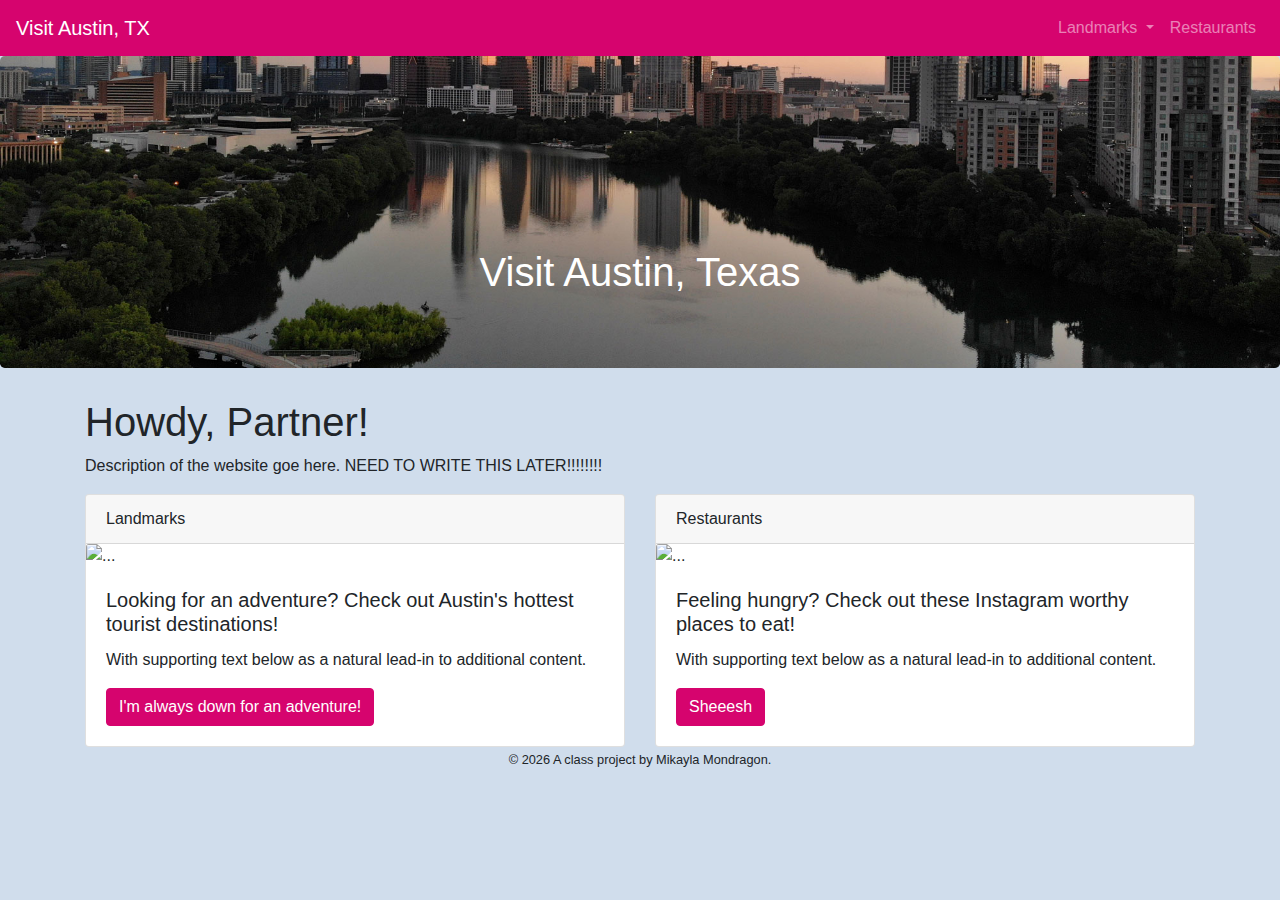
==== commit e43982cd: "fixing css" ====
--- a/docs/index.html
+++ b/docs/index.html
@@ -42,65 +42,40 @@
   <h1>Visit Austin, Texas</h1>
 </div>
 
+
     
 <div class="container">
   <h1>Howdy, Partner!</h1>
   <p>Description of the website goe here. NEED TO WRITE THIS LATER!!!!!!!!</p>
   <div class = "row">
     <div class="col-sm-12 col-lg-6">
-      <h2> Landmarks</h2>
-        <div id = "carouselExampleControls" class=" carousel slide" data-ride="carousel" style="width: 32rem;">
-          <div class="carousel-inner">
-            <!-- for loop first part is file, second is array -->
-            
-            <div class="carousel-item active">
-              <a href = "landmarks/university-of-texas.html">
-                <img src="img/landmarks/univ-of-tx.jpg" class="d-block w-100" alt="...">
-              </a>
-            </div>
-            
-            <div class="carousel-item ">
-              <a href = "landmarks/texas-state-capitol.html">
-                <img src="img/landmarks/texas-state-capitol.jpg" class="d-block w-100" alt="...">
-              </a>
-            </div>
-            
-            <div class="carousel-item ">
-              <a href = "landmarks/lady-bird-lake.html">
-                <img src="img/landmarks/lady-bird-lake.jpg" class="d-block w-100" alt="...">
-              </a>
-            </div>
-            
-            <div class="carousel-item ">
-              <a href = "landmarks/mount-bonnell.html">
-                <img src="img/landmarks/mount-bonnell.jpg" class="d-block w-100" alt="...">
-              </a>
-            </div>
-            
-          </div>
-          <a class="carousel-control-prev" href="#carouselExampleControls" role="button" data-slide="prev">
-            <span class="carousel-control-prev-icon" aria-hidden="true"></span>
-            <span class="sr-only">Previous</span>
-          </a>
-          <a class="carousel-control-next" href="#carouselExampleControls" role="button" data-slide="next">
-            <span class="carousel-control-next-icon" aria-hidden="true"></span>
-            <span class="sr-only">Next</span>
-          </a>
+      <div class="card">
+        <div class="card-header">
+          Landmarks
+        </div>
+        <img src="../img/landmarks/lady-bird-lake.jpg" class="card-img-top img-fluid" alt="...">
+        <div class="card-body">
+          <h5 class="card-title">Looking for an adventure? Check out Austin's hottest tourist destinations!</h5>
+          <p class="card-text">With supporting text below as a natural lead-in to additional content.</p>
+          <a href="#" class="btn btn-primary">I'm always down for an adventure!</a>
+        </div>
+      </div>
     </div>
-  </div>
-  <div class="col-lg-6 col-sm-12">
-    <div class="card">
-      <div class="card-header">
-        Restaurants
-      </div>
-      <img src="../img/restaurants/peached-tortilla.jpg" class="card-img-top img-fluid" alt="...">
-      <div class="card-body">
-        <h5 class="card-title">Feeling hungry? Check out these Instagram worthy places to eat!</h5>
-        <p class="card-text">With supporting text below as a natural lead-in to additional content.</p>
-        <a href="#" class="btn btn-primary">Go somewhere</a>
+    <div class="col-sm-12 col-lg-6">
+      <div class="card">
+        <div class="card-header">
+          Restaurants
+        </div>
+        <img src="../img/restaurants/peached-tortilla.jpg" class="card-img-top img-fluid" alt="...">
+        <div class="card-body">
+          <h5 class="card-title">Feeling hungry? Check out these Instagram worthy places to eat!</h5>
+          <p class="card-text">With supporting text below as a natural lead-in to additional content.</p>
+          <a href="#" class="btn btn-primary">Sheeesh</a>
+        </div>
       </div>
     </div>
   </div>
+
 </div>
 
 
--- a/docs/css/main.css
+++ b/docs/css/main.css
@@ -3,5 +3,5 @@
  * Copyright 2011-2021 The Bootstrap Authors
  * Copyright 2011-2021 Twitter, Inc.
  * Licensed under MIT (https://github.com/twbs/bootstrap/blob/main/LICENSE)
- */:root{--blue:#007bff;--indigo:#6610f2;--purple:#6f42c1;--pink:#e83e8c;--red:#dc3545;--orange:#fd7e14;--yellow:#ffc107;--green:#28a745;--teal:#20c997;--cyan:#17a2b8;--white:#fff;--gray:#6c757d;--gray-dark:#343a40;--primary:#d6046e;--secondary:#002f7d;--success:#28a745;--info:#17a2b8;--warning:#ffc107;--danger:#dc3545;--light:#f8f9fa;--dark:#343a40;--tirtiary:#0088c5;--breakpoint-xs:0;--breakpoint-sm:576px;--breakpoint-md:768px;--breakpoint-lg:992px;--breakpoint-xl:1200px;--font-family-sans-serif:-apple-system,BlinkMacSystemFont,"Segoe UI",Roboto,"Helvetica Neue",Arial,"Noto Sans","Liberation Sans",sans-serif,"Apple Color Emoji","Segoe UI Emoji","Segoe UI Symbol","Noto Color Emoji";--font-family-monospace:SFMono-Regular,Menlo,Monaco,Consolas,"Liberation Mono","Courier New",monospace}*,:after,:before{box-sizing:border-box}html{font-family:sans-serif;line-height:1.15;-webkit-text-size-adjust:100%;-webkit-tap-highlight-color:rgba(0,0,0,0)}article,aside,figcaption,figure,footer,header,hgroup,main,nav,section{display:block}body{margin:0;font-family:-apple-system,BlinkMacSystemFont,Segoe UI,Roboto,Helvetica Neue,Arial,Noto Sans,Liberation Sans,sans-serif,Apple Color Emoji,Segoe UI Emoji,Segoe UI Symbol,Noto Color Emoji;font-size:1rem;font-weight:400;line-height:1.5;color:#212529;text-align:left;background-color:#d0ddec}[tabindex="-1"]:focus:not(:focus-visible){outline:0!important}hr{box-sizing:content-box;height:0;overflow:visible}h1,h2,h3,h4,h5,h6{margin-top:0;margin-bottom:.5rem}p{margin-top:0;margin-bottom:1rem}abbr[data-original-title],abbr[title]{text-decoration:underline;-webkit-text-decoration:underline dotted;-moz-text-decoration:underline dotted;text-decoration:underline dotted;cursor:help;border-bottom:0;-webkit-text-decoration-skip-ink:none;text-decoration-skip-ink:none}address{font-style:normal;line-height:inherit}address,dl,ol,ul{margin-bottom:1rem}dl,ol,ul{margin-top:0}ol ol,ol ul,ul ol,ul ul{margin-bottom:0}dt{font-weight:700}dd{margin-bottom:.5rem;margin-left:0}blockquote{margin:0 0 1rem}b,strong{font-weight:bolder}small{font-size:80%}sub,sup{position:relative;font-size:75%;line-height:0;vertical-align:baseline}sub{bottom:-.25em}sup{top:-.5em}a{color:#d6046e;text-decoration:none;background-color:transparent}a:hover{color:#8b0347;text-decoration:underline}a:not([href]):not([class]){color:inherit;text-decoration:none}a:not([href]):not([class]):hover{color:inherit;text-decoration:none}code,kbd,pre,samp{font-family:SFMono-Regular,Menlo,Monaco,Consolas,Liberation Mono,Courier New,monospace;font-size:1em}pre{margin-top:0;margin-bottom:1rem;overflow:auto;-ms-overflow-style:scrollbar}figure{margin:0 0 1rem}img{border-style:none}img,svg{vertical-align:middle}svg{overflow:hidden}table{border-collapse:collapse}caption{padding-top:.75rem;padding-bottom:.75rem;color:#6c757d;text-align:left;caption-side:bottom}th{text-align:inherit;text-align:-webkit-match-parent}label{display:inline-block;margin-bottom:.5rem}button{border-radius:0}button:focus:not(:focus-visible){outline:0}button,input,optgroup,select,textarea{margin:0;font-family:inherit;font-size:inherit;line-height:inherit}button,input{overflow:visible}button,select{text-transform:none}[role=button]{cursor:pointer}select{word-wrap:normal}[type=button],[type=reset],[type=submit],button{-webkit-appearance:button}[type=button]:not(:disabled),[type=reset]:not(:disabled),[type=submit]:not(:disabled),button:not(:disabled){cursor:pointer}[type=button]::-moz-focus-inner,[type=reset]::-moz-focus-inner,[type=submit]::-moz-focus-inner,button::-moz-focus-inner{padding:0;border-style:none}input[type=checkbox],input[type=radio]{box-sizing:border-box;padding:0}textarea{overflow:auto;resize:vertical}fieldset{min-width:0;padding:0;margin:0;border:0}legend{display:block;width:100%;max-width:100%;padding:0;margin-bottom:.5rem;font-size:1.5rem;line-height:inherit;color:inherit;white-space:normal}progress{vertical-align:baseline}[type=number]::-webkit-inner-spin-button,[type=number]::-webkit-outer-spin-button{height:auto}[type=search]{outline-offset:-2px;-webkit-appearance:none}[type=search]::-webkit-search-decoration{-webkit-appearance:none}::-webkit-file-upload-button{font:inherit;-webkit-appearance:button}output{display:inline-block}summary{display:list-item;cursor:pointer}template{display:none}[hidden]{display:none!important}.h1,.h2,.h3,.h4,.h5,.h6,h1,h2,h3,h4,h5,h6{margin-bottom:.5rem;font-weight:500;line-height:1.2}.h1,h1{font-size:2.5rem}.h2,h2{font-size:2rem}.h3,h3{font-size:1.75rem}.h4,h4{font-size:1.5rem}.h5,h5{font-size:1.25rem}.h6,h6{font-size:1rem}.lead{font-size:1.25rem;font-weight:300}.display-1{font-size:6rem}.display-1,.display-2{font-weight:300;line-height:1.2}.display-2{font-size:5.5rem}.display-3{font-size:4.5rem}.display-3,.display-4{font-weight:300;line-height:1.2}.display-4{font-size:3.5rem}hr{margin-top:1rem;margin-bottom:1rem;border:0;border-top:1px solid rgba(0,0,0,.1)}.small,small{font-size:80%;font-weight:400}.mark,mark{padding:.2em;background-color:#fcf8e3}.list-inline,.list-unstyled{padding-left:0;list-style:none}.list-inline-item{display:inline-block}.list-inline-item:not(:last-child){margin-right:.5rem}.initialism{font-size:90%;text-transform:uppercase}.blockquote{margin-bottom:1rem;font-size:1.25rem}.blockquote-footer{display:block;font-size:80%;color:#6c757d}.blockquote-footer:before{content:"\2014\00A0"}.img-fluid,.img-thumbnail{max-width:100%;height:auto}.img-thumbnail{padding:.25rem;background-color:#d0ddec;border:1px solid #dee2e6;border-radius:.25rem}.figure{display:inline-block}.figure-img{margin-bottom:.5rem;line-height:1}.figure-caption{font-size:90%;color:#6c757d}code{font-size:87.5%;color:#e83e8c;word-wrap:break-word}a>code{color:inherit}kbd{padding:.2rem .4rem;font-size:87.5%;color:#fff;background-color:#212529;border-radius:.2rem}kbd kbd{padding:0;font-size:100%;font-weight:700}pre{display:block;font-size:87.5%;color:#212529}pre code{font-size:inherit;color:inherit;word-break:normal}.pre-scrollable{max-height:340px;overflow-y:scroll}.container,.container-fluid,.container-lg,.container-md,.container-sm,.container-xl{width:100%;padding-right:15px;padding-left:15px;margin-right:auto;margin-left:auto}@media (min-width:576px){.container,.container-sm{max-width:540px}}@media (min-width:768px){.container,.container-md,.container-sm{max-width:720px}}@media (min-width:992px){.container,.container-lg,.container-md,.container-sm{max-width:960px}}@media (min-width:1200px){.container,.container-lg,.container-md,.container-sm,.container-xl{max-width:1140px}}.row{display:-webkit-flex;display:-ms-flexbox;display:flex;-webkit-flex-wrap:wrap;-ms-flex-wrap:wrap;flex-wrap:wrap;margin-right:-15px;margin-left:-15px}.no-gutters{margin-right:0;margin-left:0}.no-gutters>.col,.no-gutters>[class*=col-]{padding-right:0;padding-left:0}.col,.col-1,.col-2,.col-3,.col-4,.col-5,.col-6,.col-7,.col-8,.col-9,.col-10,.col-11,.col-12,.col-auto,.col-lg,.col-lg-1,.col-lg-2,.col-lg-3,.col-lg-4,.col-lg-5,.col-lg-6,.col-lg-7,.col-lg-8,.col-lg-9,.col-lg-10,.col-lg-11,.col-lg-12,.col-lg-auto,.col-md,.col-md-1,.col-md-2,.col-md-3,.col-md-4,.col-md-5,.col-md-6,.col-md-7,.col-md-8,.col-md-9,.col-md-10,.col-md-11,.col-md-12,.col-md-auto,.col-sm,.col-sm-1,.col-sm-2,.col-sm-3,.col-sm-4,.col-sm-5,.col-sm-6,.col-sm-7,.col-sm-8,.col-sm-9,.col-sm-10,.col-sm-11,.col-sm-12,.col-sm-auto,.col-xl,.col-xl-1,.col-xl-2,.col-xl-3,.col-xl-4,.col-xl-5,.col-xl-6,.col-xl-7,.col-xl-8,.col-xl-9,.col-xl-10,.col-xl-11,.col-xl-12,.col-xl-auto{position:relative;width:100%;padding-right:15px;padding-left:15px}.col{-webkit-flex-basis:0;-ms-flex-preferred-size:0;flex-basis:0;-webkit-flex-grow:1;-ms-flex-positive:1;flex-grow:1;max-width:100%}.row-cols-1>*{-webkit-flex:0 0 100%;-ms-flex:0 0 100%;flex:0 0 100%;max-width:100%}.row-cols-2>*{-webkit-flex:0 0 50%;-ms-flex:0 0 50%;flex:0 0 50%;max-width:50%}.row-cols-3>*{-webkit-flex:0 0 33.33333%;-ms-flex:0 0 33.33333%;flex:0 0 33.33333%;max-width:33.33333%}.row-cols-4>*{-webkit-flex:0 0 25%;-ms-flex:0 0 25%;flex:0 0 25%;max-width:25%}.row-cols-5>*{-webkit-flex:0 0 20%;-ms-flex:0 0 20%;flex:0 0 20%;max-width:20%}.row-cols-6>*{-webkit-flex:0 0 16.66667%;-ms-flex:0 0 16.66667%;flex:0 0 16.66667%;max-width:16.66667%}.col-auto{-webkit-flex:0 0 auto;-ms-flex:0 0 auto;flex:0 0 auto;width:auto;max-width:100%}.col-1{-webkit-flex:0 0 8.33333%;-ms-flex:0 0 8.33333%;flex:0 0 8.33333%;max-width:8.33333%}.col-2{-webkit-flex:0 0 16.66667%;-ms-flex:0 0 16.66667%;flex:0 0 16.66667%;max-width:16.66667%}.col-3{-webkit-flex:0 0 25%;-ms-flex:0 0 25%;flex:0 0 25%;max-width:25%}.col-4{-webkit-flex:0 0 33.33333%;-ms-flex:0 0 33.33333%;flex:0 0 33.33333%;max-width:33.33333%}.col-5{-webkit-flex:0 0 41.66667%;-ms-flex:0 0 41.66667%;flex:0 0 41.66667%;max-width:41.66667%}.col-6{-webkit-flex:0 0 50%;-ms-flex:0 0 50%;flex:0 0 50%;max-width:50%}.col-7{-webkit-flex:0 0 58.33333%;-ms-flex:0 0 58.33333%;flex:0 0 58.33333%;max-width:58.33333%}.col-8{-webkit-flex:0 0 66.66667%;-ms-flex:0 0 66.66667%;flex:0 0 66.66667%;max-width:66.66667%}.col-9{-webkit-flex:0 0 75%;-ms-flex:0 0 75%;flex:0 0 75%;max-width:75%}.col-10{-webkit-flex:0 0 83.33333%;-ms-flex:0 0 83.33333%;flex:0 0 83.33333%;max-width:83.33333%}.col-11{-webkit-flex:0 0 91.66667%;-ms-flex:0 0 91.66667%;flex:0 0 91.66667%;max-width:91.66667%}.col-12{-webkit-flex:0 0 100%;-ms-flex:0 0 100%;flex:0 0 100%;max-width:100%}.order-first{-webkit-order:-1;-ms-flex-order:-1;order:-1}.order-last{-webkit-order:13;-ms-flex-order:13;order:13}.order-0{-webkit-order:0;-ms-flex-order:0;order:0}.order-1{-webkit-order:1;-ms-flex-order:1;order:1}.order-2{-webkit-order:2;-ms-flex-order:2;order:2}.order-3{-webkit-order:3;-ms-flex-order:3;order:3}.order-4{-webkit-order:4;-ms-flex-order:4;order:4}.order-5{-webkit-order:5;-ms-flex-order:5;order:5}.order-6{-webkit-order:6;-ms-flex-order:6;order:6}.order-7{-webkit-order:7;-ms-flex-order:7;order:7}.order-8{-webkit-order:8;-ms-flex-order:8;order:8}.order-9{-webkit-order:9;-ms-flex-order:9;order:9}.order-10{-webkit-order:10;-ms-flex-order:10;order:10}.order-11{-webkit-order:11;-ms-flex-order:11;order:11}.order-12{-webkit-order:12;-ms-flex-order:12;order:12}.offset-1{margin-left:8.33333%}.offset-2{margin-left:16.66667%}.offset-3{margin-left:25%}.offset-4{margin-left:33.33333%}.offset-5{margin-left:41.66667%}.offset-6{margin-left:50%}.offset-7{margin-left:58.33333%}.offset-8{margin-left:66.66667%}.offset-9{margin-left:75%}.offset-10{margin-left:83.33333%}.offset-11{margin-left:91.66667%}@media (min-width:576px){.col-sm{-webkit-flex-basis:0;-ms-flex-preferred-size:0;flex-basis:0;-webkit-flex-grow:1;-ms-flex-positive:1;flex-grow:1;max-width:100%}.row-cols-sm-1>*{-webkit-flex:0 0 100%;-ms-flex:0 0 100%;flex:0 0 100%;max-width:100%}.row-cols-sm-2>*{-webkit-flex:0 0 50%;-ms-flex:0 0 50%;flex:0 0 50%;max-width:50%}.row-cols-sm-3>*{-webkit-flex:0 0 33.33333%;-ms-flex:0 0 33.33333%;flex:0 0 33.33333%;max-width:33.33333%}.row-cols-sm-4>*{-webkit-flex:0 0 25%;-ms-flex:0 0 25%;flex:0 0 25%;max-width:25%}.row-cols-sm-5>*{-webkit-flex:0 0 20%;-ms-flex:0 0 20%;flex:0 0 20%;max-width:20%}.row-cols-sm-6>*{-webkit-flex:0 0 16.66667%;-ms-flex:0 0 16.66667%;flex:0 0 16.66667%;max-width:16.66667%}.col-sm-auto{-webkit-flex:0 0 auto;-ms-flex:0 0 auto;flex:0 0 auto;width:auto;max-width:100%}.col-sm-1{-webkit-flex:0 0 8.33333%;-ms-flex:0 0 8.33333%;flex:0 0 8.33333%;max-width:8.33333%}.col-sm-2{-webkit-flex:0 0 16.66667%;-ms-flex:0 0 16.66667%;flex:0 0 16.66667%;max-width:16.66667%}.col-sm-3{-webkit-flex:0 0 25%;-ms-flex:0 0 25%;flex:0 0 25%;max-width:25%}.col-sm-4{-webkit-flex:0 0 33.33333%;-ms-flex:0 0 33.33333%;flex:0 0 33.33333%;max-width:33.33333%}.col-sm-5{-webkit-flex:0 0 41.66667%;-ms-flex:0 0 41.66667%;flex:0 0 41.66667%;max-width:41.66667%}.col-sm-6{-webkit-flex:0 0 50%;-ms-flex:0 0 50%;flex:0 0 50%;max-width:50%}.col-sm-7{-webkit-flex:0 0 58.33333%;-ms-flex:0 0 58.33333%;flex:0 0 58.33333%;max-width:58.33333%}.col-sm-8{-webkit-flex:0 0 66.66667%;-ms-flex:0 0 66.66667%;flex:0 0 66.66667%;max-width:66.66667%}.col-sm-9{-webkit-flex:0 0 75%;-ms-flex:0 0 75%;flex:0 0 75%;max-width:75%}.col-sm-10{-webkit-flex:0 0 83.33333%;-ms-flex:0 0 83.33333%;flex:0 0 83.33333%;max-width:83.33333%}.col-sm-11{-webkit-flex:0 0 91.66667%;-ms-flex:0 0 91.66667%;flex:0 0 91.66667%;max-width:91.66667%}.col-sm-12{-webkit-flex:0 0 100%;-ms-flex:0 0 100%;flex:0 0 100%;max-width:100%}.order-sm-first{-webkit-order:-1;-ms-flex-order:-1;order:-1}.order-sm-last{-webkit-order:13;-ms-flex-order:13;order:13}.order-sm-0{-webkit-order:0;-ms-flex-order:0;order:0}.order-sm-1{-webkit-order:1;-ms-flex-order:1;order:1}.order-sm-2{-webkit-order:2;-ms-flex-order:2;order:2}.order-sm-3{-webkit-order:3;-ms-flex-order:3;order:3}.order-sm-4{-webkit-order:4;-ms-flex-order:4;order:4}.order-sm-5{-webkit-order:5;-ms-flex-order:5;order:5}.order-sm-6{-webkit-order:6;-ms-flex-order:6;order:6}.order-sm-7{-webkit-order:7;-ms-flex-order:7;order:7}.order-sm-8{-webkit-order:8;-ms-flex-order:8;order:8}.order-sm-9{-webkit-order:9;-ms-flex-order:9;order:9}.order-sm-10{-webkit-order:10;-ms-flex-order:10;order:10}.order-sm-11{-webkit-order:11;-ms-flex-order:11;order:11}.order-sm-12{-webkit-order:12;-ms-flex-order:12;order:12}.offset-sm-0{margin-left:0}.offset-sm-1{margin-left:8.33333%}.offset-sm-2{margin-left:16.66667%}.offset-sm-3{margin-left:25%}.offset-sm-4{margin-left:33.33333%}.offset-sm-5{margin-left:41.66667%}.offset-sm-6{margin-left:50%}.offset-sm-7{margin-left:58.33333%}.offset-sm-8{margin-left:66.66667%}.offset-sm-9{margin-left:75%}.offset-sm-10{margin-left:83.33333%}.offset-sm-11{margin-left:91.66667%}}@media (min-width:768px){.col-md{-webkit-flex-basis:0;-ms-flex-preferred-size:0;flex-basis:0;-webkit-flex-grow:1;-ms-flex-positive:1;flex-grow:1;max-width:100%}.row-cols-md-1>*{-webkit-flex:0 0 100%;-ms-flex:0 0 100%;flex:0 0 100%;max-width:100%}.row-cols-md-2>*{-webkit-flex:0 0 50%;-ms-flex:0 0 50%;flex:0 0 50%;max-width:50%}.row-cols-md-3>*{-webkit-flex:0 0 33.33333%;-ms-flex:0 0 33.33333%;flex:0 0 33.33333%;max-width:33.33333%}.row-cols-md-4>*{-webkit-flex:0 0 25%;-ms-flex:0 0 25%;flex:0 0 25%;max-width:25%}.row-cols-md-5>*{-webkit-flex:0 0 20%;-ms-flex:0 0 20%;flex:0 0 20%;max-width:20%}.row-cols-md-6>*{-webkit-flex:0 0 16.66667%;-ms-flex:0 0 16.66667%;flex:0 0 16.66667%;max-width:16.66667%}.col-md-auto{-webkit-flex:0 0 auto;-ms-flex:0 0 auto;flex:0 0 auto;width:auto;max-width:100%}.col-md-1{-webkit-flex:0 0 8.33333%;-ms-flex:0 0 8.33333%;flex:0 0 8.33333%;max-width:8.33333%}.col-md-2{-webkit-flex:0 0 16.66667%;-ms-flex:0 0 16.66667%;flex:0 0 16.66667%;max-width:16.66667%}.col-md-3{-webkit-flex:0 0 25%;-ms-flex:0 0 25%;flex:0 0 25%;max-width:25%}.col-md-4{-webkit-flex:0 0 33.33333%;-ms-flex:0 0 33.33333%;flex:0 0 33.33333%;max-width:33.33333%}.col-md-5{-webkit-flex:0 0 41.66667%;-ms-flex:0 0 41.66667%;flex:0 0 41.66667%;max-width:41.66667%}.col-md-6{-webkit-flex:0 0 50%;-ms-flex:0 0 50%;flex:0 0 50%;max-width:50%}.col-md-7{-webkit-flex:0 0 58.33333%;-ms-flex:0 0 58.33333%;flex:0 0 58.33333%;max-width:58.33333%}.col-md-8{-webkit-flex:0 0 66.66667%;-ms-flex:0 0 66.66667%;flex:0 0 66.66667%;max-width:66.66667%}.col-md-9{-webkit-flex:0 0 75%;-ms-flex:0 0 75%;flex:0 0 75%;max-width:75%}.col-md-10{-webkit-flex:0 0 83.33333%;-ms-flex:0 0 83.33333%;flex:0 0 83.33333%;max-width:83.33333%}.col-md-11{-webkit-flex:0 0 91.66667%;-ms-flex:0 0 91.66667%;flex:0 0 91.66667%;max-width:91.66667%}.col-md-12{-webkit-flex:0 0 100%;-ms-flex:0 0 100%;flex:0 0 100%;max-width:100%}.order-md-first{-webkit-order:-1;-ms-flex-order:-1;order:-1}.order-md-last{-webkit-order:13;-ms-flex-order:13;order:13}.order-md-0{-webkit-order:0;-ms-flex-order:0;order:0}.order-md-1{-webkit-order:1;-ms-flex-order:1;order:1}.order-md-2{-webkit-order:2;-ms-flex-order:2;order:2}.order-md-3{-webkit-order:3;-ms-flex-order:3;order:3}.order-md-4{-webkit-order:4;-ms-flex-order:4;order:4}.order-md-5{-webkit-order:5;-ms-flex-order:5;order:5}.order-md-6{-webkit-order:6;-ms-flex-order:6;order:6}.order-md-7{-webkit-order:7;-ms-flex-order:7;order:7}.order-md-8{-webkit-order:8;-ms-flex-order:8;order:8}.order-md-9{-webkit-order:9;-ms-flex-order:9;order:9}.order-md-10{-webkit-order:10;-ms-flex-order:10;order:10}.order-md-11{-webkit-order:11;-ms-flex-order:11;order:11}.order-md-12{-webkit-order:12;-ms-flex-order:12;order:12}.offset-md-0{margin-left:0}.offset-md-1{margin-left:8.33333%}.offset-md-2{margin-left:16.66667%}.offset-md-3{margin-left:25%}.offset-md-4{margin-left:33.33333%}.offset-md-5{margin-left:41.66667%}.offset-md-6{margin-left:50%}.offset-md-7{margin-left:58.33333%}.offset-md-8{margin-left:66.66667%}.offset-md-9{margin-left:75%}.offset-md-10{margin-left:83.33333%}.offset-md-11{margin-left:91.66667%}}@media (min-width:992px){.col-lg{-webkit-flex-basis:0;-ms-flex-preferred-size:0;flex-basis:0;-webkit-flex-grow:1;-ms-flex-positive:1;flex-grow:1;max-width:100%}.row-cols-lg-1>*{-webkit-flex:0 0 100%;-ms-flex:0 0 100%;flex:0 0 100%;max-width:100%}.row-cols-lg-2>*{-webkit-flex:0 0 50%;-ms-flex:0 0 50%;flex:0 0 50%;max-width:50%}.row-cols-lg-3>*{-webkit-flex:0 0 33.33333%;-ms-flex:0 0 33.33333%;flex:0 0 33.33333%;max-width:33.33333%}.row-cols-lg-4>*{-webkit-flex:0 0 25%;-ms-flex:0 0 25%;flex:0 0 25%;max-width:25%}.row-cols-lg-5>*{-webkit-flex:0 0 20%;-ms-flex:0 0 20%;flex:0 0 20%;max-width:20%}.row-cols-lg-6>*{-webkit-flex:0 0 16.66667%;-ms-flex:0 0 16.66667%;flex:0 0 16.66667%;max-width:16.66667%}.col-lg-auto{-webkit-flex:0 0 auto;-ms-flex:0 0 auto;flex:0 0 auto;width:auto;max-width:100%}.col-lg-1{-webkit-flex:0 0 8.33333%;-ms-flex:0 0 8.33333%;flex:0 0 8.33333%;max-width:8.33333%}.col-lg-2{-webkit-flex:0 0 16.66667%;-ms-flex:0 0 16.66667%;flex:0 0 16.66667%;max-width:16.66667%}.col-lg-3{-webkit-flex:0 0 25%;-ms-flex:0 0 25%;flex:0 0 25%;max-width:25%}.col-lg-4{-webkit-flex:0 0 33.33333%;-ms-flex:0 0 33.33333%;flex:0 0 33.33333%;max-width:33.33333%}.col-lg-5{-webkit-flex:0 0 41.66667%;-ms-flex:0 0 41.66667%;flex:0 0 41.66667%;max-width:41.66667%}.col-lg-6{-webkit-flex:0 0 50%;-ms-flex:0 0 50%;flex:0 0 50%;max-width:50%}.col-lg-7{-webkit-flex:0 0 58.33333%;-ms-flex:0 0 58.33333%;flex:0 0 58.33333%;max-width:58.33333%}.col-lg-8{-webkit-flex:0 0 66.66667%;-ms-flex:0 0 66.66667%;flex:0 0 66.66667%;max-width:66.66667%}.col-lg-9{-webkit-flex:0 0 75%;-ms-flex:0 0 75%;flex:0 0 75%;max-width:75%}.col-lg-10{-webkit-flex:0 0 83.33333%;-ms-flex:0 0 83.33333%;flex:0 0 83.33333%;max-width:83.33333%}.col-lg-11{-webkit-flex:0 0 91.66667%;-ms-flex:0 0 91.66667%;flex:0 0 91.66667%;max-width:91.66667%}.col-lg-12{-webkit-flex:0 0 100%;-ms-flex:0 0 100%;flex:0 0 100%;max-width:100%}.order-lg-first{-webkit-order:-1;-ms-flex-order:-1;order:-1}.order-lg-last{-webkit-order:13;-ms-flex-order:13;order:13}.order-lg-0{-webkit-order:0;-ms-flex-order:0;order:0}.order-lg-1{-webkit-order:1;-ms-flex-order:1;order:1}.order-lg-2{-webkit-order:2;-ms-flex-order:2;order:2}.order-lg-3{-webkit-order:3;-ms-flex-order:3;order:3}.order-lg-4{-webkit-order:4;-ms-flex-order:4;order:4}.order-lg-5{-webkit-order:5;-ms-flex-order:5;order:5}.order-lg-6{-webkit-order:6;-ms-flex-order:6;order:6}.order-lg-7{-webkit-order:7;-ms-flex-order:7;order:7}.order-lg-8{-webkit-order:8;-ms-flex-order:8;order:8}.order-lg-9{-webkit-order:9;-ms-flex-order:9;order:9}.order-lg-10{-webkit-order:10;-ms-flex-order:10;order:10}.order-lg-11{-webkit-order:11;-ms-flex-order:11;order:11}.order-lg-12{-webkit-order:12;-ms-flex-order:12;order:12}.offset-lg-0{margin-left:0}.offset-lg-1{margin-left:8.33333%}.offset-lg-2{margin-left:16.66667%}.offset-lg-3{margin-left:25%}.offset-lg-4{margin-left:33.33333%}.offset-lg-5{margin-left:41.66667%}.offset-lg-6{margin-left:50%}.offset-lg-7{margin-left:58.33333%}.offset-lg-8{margin-left:66.66667%}.offset-lg-9{margin-left:75%}.offset-lg-10{margin-left:83.33333%}.offset-lg-11{margin-left:91.66667%}}@media (min-width:1200px){.col-xl{-webkit-flex-basis:0;-ms-flex-preferred-size:0;flex-basis:0;-webkit-flex-grow:1;-ms-flex-positive:1;flex-grow:1;max-width:100%}.row-cols-xl-1>*{-webkit-flex:0 0 100%;-ms-flex:0 0 100%;flex:0 0 100%;max-width:100%}.row-cols-xl-2>*{-webkit-flex:0 0 50%;-ms-flex:0 0 50%;flex:0 0 50%;max-width:50%}.row-cols-xl-3>*{-webkit-flex:0 0 33.33333%;-ms-flex:0 0 33.33333%;flex:0 0 33.33333%;max-width:33.33333%}.row-cols-xl-4>*{-webkit-flex:0 0 25%;-ms-flex:0 0 25%;flex:0 0 25%;max-width:25%}.row-cols-xl-5>*{-webkit-flex:0 0 20%;-ms-flex:0 0 20%;flex:0 0 20%;max-width:20%}.row-cols-xl-6>*{-webkit-flex:0 0 16.66667%;-ms-flex:0 0 16.66667%;flex:0 0 16.66667%;max-width:16.66667%}.col-xl-auto{-webkit-flex:0 0 auto;-ms-flex:0 0 auto;flex:0 0 auto;width:auto;max-width:100%}.col-xl-1{-webkit-flex:0 0 8.33333%;-ms-flex:0 0 8.33333%;flex:0 0 8.33333%;max-width:8.33333%}.col-xl-2{-webkit-flex:0 0 16.66667%;-ms-flex:0 0 16.66667%;flex:0 0 16.66667%;max-width:16.66667%}.col-xl-3{-webkit-flex:0 0 25%;-ms-flex:0 0 25%;flex:0 0 25%;max-width:25%}.col-xl-4{-webkit-flex:0 0 33.33333%;-ms-flex:0 0 33.33333%;flex:0 0 33.33333%;max-width:33.33333%}.col-xl-5{-webkit-flex:0 0 41.66667%;-ms-flex:0 0 41.66667%;flex:0 0 41.66667%;max-width:41.66667%}.col-xl-6{-webkit-flex:0 0 50%;-ms-flex:0 0 50%;flex:0 0 50%;max-width:50%}.col-xl-7{-webkit-flex:0 0 58.33333%;-ms-flex:0 0 58.33333%;flex:0 0 58.33333%;max-width:58.33333%}.col-xl-8{-webkit-flex:0 0 66.66667%;-ms-flex:0 0 66.66667%;flex:0 0 66.66667%;max-width:66.66667%}.col-xl-9{-webkit-flex:0 0 75%;-ms-flex:0 0 75%;flex:0 0 75%;max-width:75%}.col-xl-10{-webkit-flex:0 0 83.33333%;-ms-flex:0 0 83.33333%;flex:0 0 83.33333%;max-width:83.33333%}.col-xl-11{-webkit-flex:0 0 91.66667%;-ms-flex:0 0 91.66667%;flex:0 0 91.66667%;max-width:91.66667%}.col-xl-12{-webkit-flex:0 0 100%;-ms-flex:0 0 100%;flex:0 0 100%;max-width:100%}.order-xl-first{-webkit-order:-1;-ms-flex-order:-1;order:-1}.order-xl-last{-webkit-order:13;-ms-flex-order:13;order:13}.order-xl-0{-webkit-order:0;-ms-flex-order:0;order:0}.order-xl-1{-webkit-order:1;-ms-flex-order:1;order:1}.order-xl-2{-webkit-order:2;-ms-flex-order:2;order:2}.order-xl-3{-webkit-order:3;-ms-flex-order:3;order:3}.order-xl-4{-webkit-order:4;-ms-flex-order:4;order:4}.order-xl-5{-webkit-order:5;-ms-flex-order:5;order:5}.order-xl-6{-webkit-order:6;-ms-flex-order:6;order:6}.order-xl-7{-webkit-order:7;-ms-flex-order:7;order:7}.order-xl-8{-webkit-order:8;-ms-flex-order:8;order:8}.order-xl-9{-webkit-order:9;-ms-flex-order:9;order:9}.order-xl-10{-webkit-order:10;-ms-flex-order:10;order:10}.order-xl-11{-webkit-order:11;-ms-flex-order:11;order:11}.order-xl-12{-webkit-order:12;-ms-flex-order:12;order:12}.offset-xl-0{margin-left:0}.offset-xl-1{margin-left:8.33333%}.offset-xl-2{margin-left:16.66667%}.offset-xl-3{margin-left:25%}.offset-xl-4{margin-left:33.33333%}.offset-xl-5{margin-left:41.66667%}.offset-xl-6{margin-left:50%}.offset-xl-7{margin-left:58.33333%}.offset-xl-8{margin-left:66.66667%}.offset-xl-9{margin-left:75%}.offset-xl-10{margin-left:83.33333%}.offset-xl-11{margin-left:91.66667%}}.table{width:100%;margin-bottom:1rem;color:#212529}.table td,.table th{padding:.75rem;vertical-align:top;border-top:1px solid #dee2e6}.table thead th{vertical-align:bottom;border-bottom:2px solid #dee2e6}.table tbody+tbody{border-top:2px solid #dee2e6}.table-sm td,.table-sm th{padding:.3rem}.table-bordered,.table-bordered td,.table-bordered th{border:1px solid #dee2e6}.table-bordered thead td,.table-bordered thead th{border-bottom-width:2px}.table-borderless tbody+tbody,.table-borderless td,.table-borderless th,.table-borderless thead th{border:0}.table-striped tbody tr:nth-of-type(odd){background-color:rgba(0,0,0,.05)}.table-hover tbody tr:hover{color:#212529;background-color:rgba(0,0,0,.075)}.table-primary,.table-primary>td,.table-primary>th{background-color:#f4b9d6}.table-primary tbody+tbody,.table-primary td,.table-primary th,.table-primary thead th{border-color:#ea7cb4}.table-hover .table-primary:hover{background-color:#f1a3c9}.table-hover .table-primary:hover>td,.table-hover .table-primary:hover>th{background-color:#f1a3c9}.table-secondary,.table-secondary>td,.table-secondary>th{background-color:#b8c5db}.table-secondary tbody+tbody,.table-secondary td,.table-secondary th,.table-secondary thead th{border-color:#7a93bb}.table-hover .table-secondary:hover{background-color:#a7b7d2}.table-hover .table-secondary:hover>td,.table-hover .table-secondary:hover>th{background-color:#a7b7d2}.table-success,.table-success>td,.table-success>th{background-color:#c3e6cb}.table-success tbody+tbody,.table-success td,.table-success th,.table-success thead th{border-color:#8fd19e}.table-hover .table-success:hover{background-color:#b1dfbb}.table-hover .table-success:hover>td,.table-hover .table-success:hover>th{background-color:#b1dfbb}.table-info,.table-info>td,.table-info>th{background-color:#bee5eb}.table-info tbody+tbody,.table-info td,.table-info th,.table-info thead th{border-color:#86cfda}.table-hover .table-info:hover{background-color:#abdde5}.table-hover .table-info:hover>td,.table-hover .table-info:hover>th{background-color:#abdde5}.table-warning,.table-warning>td,.table-warning>th{background-color:#ffeeba}.table-warning tbody+tbody,.table-warning td,.table-warning th,.table-warning thead th{border-color:#ffdf7e}.table-hover .table-warning:hover{background-color:#ffe8a1}.table-hover .table-warning:hover>td,.table-hover .table-warning:hover>th{background-color:#ffe8a1}.table-danger,.table-danger>td,.table-danger>th{background-color:#f5c6cb}.table-danger tbody+tbody,.table-danger td,.table-danger th,.table-danger thead th{border-color:#ed969e}.table-hover .table-danger:hover{background-color:#f1b0b7}.table-hover .table-danger:hover>td,.table-hover .table-danger:hover>th{background-color:#f1b0b7}.table-light,.table-light>td,.table-light>th{background-color:#fdfdfe}.table-light tbody+tbody,.table-light td,.table-light th,.table-light thead th{border-color:#fbfcfc}.table-hover .table-light:hover{background-color:#ececf6}.table-hover .table-light:hover>td,.table-hover .table-light:hover>th{background-color:#ececf6}.table-dark,.table-dark>td,.table-dark>th{background-color:#c6c8ca}.table-dark tbody+tbody,.table-dark td,.table-dark th,.table-dark thead th{border-color:#95999c}.table-hover .table-dark:hover{background-color:#b9bbbe}.table-hover .table-dark:hover>td,.table-hover .table-dark:hover>th{background-color:#b9bbbe}.table-tirtiary,.table-tirtiary>td,.table-tirtiary>th{background-color:#b8deef}.table-tirtiary tbody+tbody,.table-tirtiary td,.table-tirtiary th,.table-tirtiary thead th{border-color:#7ac1e1}.table-hover .table-tirtiary:hover{background-color:#a3d4ea}.table-hover .table-tirtiary:hover>td,.table-hover .table-tirtiary:hover>th{background-color:#a3d4ea}.table-active,.table-active>td,.table-active>th{background-color:rgba(0,0,0,.075)}.table-hover .table-active:hover{background-color:rgba(0,0,0,.075)}.table-hover .table-active:hover>td,.table-hover .table-active:hover>th{background-color:rgba(0,0,0,.075)}.table .thead-dark th{color:#fff;background-color:#343a40;border-color:#454d55}.table .thead-light th{color:#495057;background-color:#e9ecef;border-color:#dee2e6}.table-dark{color:#fff;background-color:#343a40}.table-dark td,.table-dark th,.table-dark thead th{border-color:#454d55}.table-dark.table-bordered{border:0}.table-dark.table-striped tbody tr:nth-of-type(odd){background-color:hsla(0,0%,100%,.05)}.table-dark.table-hover tbody tr:hover{color:#fff;background-color:hsla(0,0%,100%,.075)}@media (max-width:575.98px){.table-responsive-sm{display:block;width:100%;overflow-x:auto;-webkit-overflow-scrolling:touch}.table-responsive-sm>.table-bordered{border:0}}@media (max-width:767.98px){.table-responsive-md{display:block;width:100%;overflow-x:auto;-webkit-overflow-scrolling:touch}.table-responsive-md>.table-bordered{border:0}}@media (max-width:991.98px){.table-responsive-lg{display:block;width:100%;overflow-x:auto;-webkit-overflow-scrolling:touch}.table-responsive-lg>.table-bordered{border:0}}@media (max-width:1199.98px){.table-responsive-xl{display:block;width:100%;overflow-x:auto;-webkit-overflow-scrolling:touch}.table-responsive-xl>.table-bordered{border:0}}.table-responsive{display:block;width:100%;overflow-x:auto;-webkit-overflow-scrolling:touch}.table-responsive>.table-bordered{border:0}.form-control{display:block;width:100%;height:calc(1.5em + .75rem + 2px);padding:.375rem .75rem;font-size:1rem;font-weight:400;line-height:1.5;color:#495057;background-color:#fff;background-clip:padding-box;border:1px solid #ced4da;border-radius:.25rem;transition:border-color .15s ease-in-out,box-shadow .15s ease-in-out}@media (prefers-reduced-motion:reduce){.form-control{transition:none}}.form-control::-ms-expand{background-color:transparent;border:0}.form-control:-moz-focusring{color:transparent;text-shadow:0 0 0 #495057}.form-control:focus{color:#495057;background-color:#fff;border-color:#fc5eae;outline:0;box-shadow:0 0 0 .2rem rgba(214,4,110,.25)}.form-control::-webkit-input-placeholder{color:#6c757d;opacity:1}.form-control::-moz-placeholder{color:#6c757d;opacity:1}.form-control:-ms-input-placeholder{color:#6c757d;opacity:1}.form-control::-ms-input-placeholder{color:#6c757d;opacity:1}.form-control::placeholder{color:#6c757d;opacity:1}.form-control:disabled,.form-control[readonly]{background-color:#e9ecef;opacity:1}input[type=date].form-control,input[type=datetime-local].form-control,input[type=month].form-control,input[type=time].form-control{-webkit-appearance:none;-moz-appearance:none;appearance:none}select.form-control:focus::-ms-value{color:#495057;background-color:#fff}.form-control-file,.form-control-range{display:block;width:100%}.col-form-label{padding-top:calc(.375rem + 1px);padding-bottom:calc(.375rem + 1px);margin-bottom:0;font-size:inherit;line-height:1.5}.col-form-label-lg{padding-top:calc(.5rem + 1px);padding-bottom:calc(.5rem + 1px);font-size:1.25rem;line-height:1.5}.col-form-label-sm{padding-top:calc(.25rem + 1px);padding-bottom:calc(.25rem + 1px);font-size:.875rem;line-height:1.5}.form-control-plaintext{display:block;width:100%;padding:.375rem 0;margin-bottom:0;font-size:1rem;line-height:1.5;color:#212529;background-color:transparent;border:solid transparent;border-width:1px 0}.form-control-plaintext.form-control-lg,.form-control-plaintext.form-control-sm{padding-right:0;padding-left:0}.form-control-sm{height:calc(1.5em + .5rem + 2px);padding:.25rem .5rem;font-size:.875rem;line-height:1.5;border-radius:.2rem}.form-control-lg{height:calc(1.5em + 1rem + 2px);padding:.5rem 1rem;font-size:1.25rem;line-height:1.5;border-radius:.3rem}select.form-control[multiple],select.form-control[size]{height:auto}textarea.form-control{height:auto}.form-group{margin-bottom:1rem}.form-text{display:block;margin-top:.25rem}.form-row{display:-webkit-flex;display:-ms-flexbox;display:flex;-webkit-flex-wrap:wrap;-ms-flex-wrap:wrap;flex-wrap:wrap;margin-right:-5px;margin-left:-5px}.form-row>.col,.form-row>[class*=col-]{padding-right:5px;padding-left:5px}.form-check{position:relative;display:block;padding-left:1.25rem}.form-check-input{position:absolute;margin-top:.3rem;margin-left:-1.25rem}.form-check-input:disabled~.form-check-label,.form-check-input[disabled]~.form-check-label{color:#6c757d}.form-check-label{margin-bottom:0}.form-check-inline{display:-webkit-inline-flex;display:-ms-inline-flexbox;display:inline-flex;-webkit-align-items:center;-ms-flex-align:center;align-items:center;padding-left:0;margin-right:.75rem}.form-check-inline .form-check-input{position:static;margin-top:0;margin-right:.3125rem;margin-left:0}.valid-feedback{display:none;width:100%;margin-top:.25rem;font-size:80%;color:#28a745}.valid-tooltip{position:absolute;top:100%;left:0;z-index:5;display:none;max-width:100%;padding:.25rem .5rem;margin-top:.1rem;font-size:.875rem;line-height:1.5;color:#fff;background-color:rgba(40,167,69,.9);border-radius:.25rem}.form-row>.col>.valid-tooltip,.form-row>[class*=col-]>.valid-tooltip{left:5px}.is-valid~.valid-feedback,.is-valid~.valid-tooltip,.was-validated :valid~.valid-feedback,.was-validated :valid~.valid-tooltip{display:block}.form-control.is-valid,.was-validated .form-control:valid{border-color:#28a745;padding-right:calc(1.5em + .75rem);background-image:url("data:image/svg+xml;charset=utf-8,%3Csvg xmlns='http://www.w3.org/2000/svg' width='8' height='8'%3E%3Cpath fill='%2328a745' d='M2.3 6.73L.6 4.53c-.4-1.04.46-1.4 1.1-.8l1.1 1.4 3.4-3.8c.6-.63 1.6-.27 1.2.7l-4 4.6c-.43.5-.8.4-1.1.1z'/%3E%3C/svg%3E");background-repeat:no-repeat;background-position:right calc(.375em + .1875rem) center;background-size:calc(.75em + .375rem) calc(.75em + .375rem)}.form-control.is-valid:focus,.was-validated .form-control:valid:focus{border-color:#28a745;box-shadow:0 0 0 .2rem rgba(40,167,69,.25)}.was-validated textarea.form-control:valid,textarea.form-control.is-valid{padding-right:calc(1.5em + .75rem);background-position:top calc(.375em + .1875rem) right calc(.375em + .1875rem)}.custom-select.is-valid,.was-validated .custom-select:valid{border-color:#28a745;padding-right:calc(.75em + 2.3125rem);background:url("data:image/svg+xml;charset=utf-8,%3Csvg xmlns='http://www.w3.org/2000/svg' width='4' height='5'%3E%3Cpath fill='%23343a40' d='M2 0L0 2h4zm0 5L0 3h4z'/%3E%3C/svg%3E") right .75rem center/8px 10px no-repeat,#fff url("data:image/svg+xml;charset=utf-8,%3Csvg xmlns='http://www.w3.org/2000/svg' width='8' height='8'%3E%3Cpath fill='%2328a745' d='M2.3 6.73L.6 4.53c-.4-1.04.46-1.4 1.1-.8l1.1 1.4 3.4-3.8c.6-.63 1.6-.27 1.2.7l-4 4.6c-.43.5-.8.4-1.1.1z'/%3E%3C/svg%3E") center right 1.75rem/calc(.75em + .375rem) calc(.75em + .375rem) no-repeat}.custom-select.is-valid:focus,.was-validated .custom-select:valid:focus{border-color:#28a745;box-shadow:0 0 0 .2rem rgba(40,167,69,.25)}.form-check-input.is-valid~.form-check-label,.was-validated .form-check-input:valid~.form-check-label{color:#28a745}.form-check-input.is-valid~.valid-feedback,.form-check-input.is-valid~.valid-tooltip,.was-validated .form-check-input:valid~.valid-feedback,.was-validated .form-check-input:valid~.valid-tooltip{display:block}.custom-control-input.is-valid~.custom-control-label,.was-validated .custom-control-input:valid~.custom-control-label{color:#28a745}.custom-control-input.is-valid~.custom-control-label:before,.was-validated .custom-control-input:valid~.custom-control-label:before{border-color:#28a745}.custom-control-input.is-valid:checked~.custom-control-label:before,.was-validated .custom-control-input:valid:checked~.custom-control-label:before{border-color:#34ce57;background-color:#34ce57}.custom-control-input.is-valid:focus~.custom-control-label:before,.was-validated .custom-control-input:valid:focus~.custom-control-label:before{box-shadow:0 0 0 .2rem rgba(40,167,69,.25)}.custom-control-input.is-valid:focus:not(:checked)~.custom-control-label:before,.was-validated .custom-control-input:valid:focus:not(:checked)~.custom-control-label:before{border-color:#28a745}.custom-file-input.is-valid~.custom-file-label,.was-validated .custom-file-input:valid~.custom-file-label{border-color:#28a745}.custom-file-input.is-valid:focus~.custom-file-label,.was-validated .custom-file-input:valid:focus~.custom-file-label{border-color:#28a745;box-shadow:0 0 0 .2rem rgba(40,167,69,.25)}.invalid-feedback{display:none;width:100%;margin-top:.25rem;font-size:80%;color:#dc3545}.invalid-tooltip{position:absolute;top:100%;left:0;z-index:5;display:none;max-width:100%;padding:.25rem .5rem;margin-top:.1rem;font-size:.875rem;line-height:1.5;color:#fff;background-color:rgba(220,53,69,.9);border-radius:.25rem}.form-row>.col>.invalid-tooltip,.form-row>[class*=col-]>.invalid-tooltip{left:5px}.is-invalid~.invalid-feedback,.is-invalid~.invalid-tooltip,.was-validated :invalid~.invalid-feedback,.was-validated :invalid~.invalid-tooltip{display:block}.form-control.is-invalid,.was-validated .form-control:invalid{border-color:#dc3545;padding-right:calc(1.5em + .75rem);background-image:url("data:image/svg+xml;charset=utf-8,%3Csvg xmlns='http://www.w3.org/2000/svg' width='12' height='12' fill='none' stroke='%23dc3545'%3E%3Ccircle cx='6' cy='6' r='4.5'/%3E%3Cpath stroke-linejoin='round' d='M5.8 3.6h.4L6 6.5z'/%3E%3Ccircle cx='6' cy='8.2' r='.6' fill='%23dc3545' stroke='none'/%3E%3C/svg%3E");background-repeat:no-repeat;background-position:right calc(.375em + .1875rem) center;background-size:calc(.75em + .375rem) calc(.75em + .375rem)}.form-control.is-invalid:focus,.was-validated .form-control:invalid:focus{border-color:#dc3545;box-shadow:0 0 0 .2rem rgba(220,53,69,.25)}.was-validated textarea.form-control:invalid,textarea.form-control.is-invalid{padding-right:calc(1.5em + .75rem);background-position:top calc(.375em + .1875rem) right calc(.375em + .1875rem)}.custom-select.is-invalid,.was-validated .custom-select:invalid{border-color:#dc3545;padding-right:calc(.75em + 2.3125rem);background:url("data:image/svg+xml;charset=utf-8,%3Csvg xmlns='http://www.w3.org/2000/svg' width='4' height='5'%3E%3Cpath fill='%23343a40' d='M2 0L0 2h4zm0 5L0 3h4z'/%3E%3C/svg%3E") right .75rem center/8px 10px no-repeat,#fff url("data:image/svg+xml;charset=utf-8,%3Csvg xmlns='http://www.w3.org/2000/svg' width='12' height='12' fill='none' stroke='%23dc3545'%3E%3Ccircle cx='6' cy='6' r='4.5'/%3E%3Cpath stroke-linejoin='round' d='M5.8 3.6h.4L6 6.5z'/%3E%3Ccircle cx='6' cy='8.2' r='.6' fill='%23dc3545' stroke='none'/%3E%3C/svg%3E") center right 1.75rem/calc(.75em + .375rem) calc(.75em + .375rem) no-repeat}.custom-select.is-invalid:focus,.was-validated .custom-select:invalid:focus{border-color:#dc3545;box-shadow:0 0 0 .2rem rgba(220,53,69,.25)}.form-check-input.is-invalid~.form-check-label,.was-validated .form-check-input:invalid~.form-check-label{color:#dc3545}.form-check-input.is-invalid~.invalid-feedback,.form-check-input.is-invalid~.invalid-tooltip,.was-validated .form-check-input:invalid~.invalid-feedback,.was-validated .form-check-input:invalid~.invalid-tooltip{display:block}.custom-control-input.is-invalid~.custom-control-label,.was-validated .custom-control-input:invalid~.custom-control-label{color:#dc3545}.custom-control-input.is-invalid~.custom-control-label:before,.was-validated .custom-control-input:invalid~.custom-control-label:before{border-color:#dc3545}.custom-control-input.is-invalid:checked~.custom-control-label:before,.was-validated .custom-control-input:invalid:checked~.custom-control-label:before{border-color:#e4606d;background-color:#e4606d}.custom-control-input.is-invalid:focus~.custom-control-label:before,.was-validated .custom-control-input:invalid:focus~.custom-control-label:before{box-shadow:0 0 0 .2rem rgba(220,53,69,.25)}.custom-control-input.is-invalid:focus:not(:checked)~.custom-control-label:before,.was-validated .custom-control-input:invalid:focus:not(:checked)~.custom-control-label:before{border-color:#dc3545}.custom-file-input.is-invalid~.custom-file-label,.was-validated .custom-file-input:invalid~.custom-file-label{border-color:#dc3545}.custom-file-input.is-invalid:focus~.custom-file-label,.was-validated .custom-file-input:invalid:focus~.custom-file-label{border-color:#dc3545;box-shadow:0 0 0 .2rem rgba(220,53,69,.25)}.form-inline{display:-webkit-flex;display:-ms-flexbox;display:flex;-webkit-flex-flow:row wrap;-ms-flex-flow:row wrap;flex-flow:row wrap;-webkit-align-items:center;-ms-flex-align:center;align-items:center}.form-inline .form-check{width:100%}@media (min-width:576px){.form-inline label{-ms-flex-align:center;-webkit-justify-content:center;-ms-flex-pack:center;justify-content:center}.form-inline .form-group,.form-inline label{display:-webkit-flex;display:-ms-flexbox;display:flex;-webkit-align-items:center;align-items:center;margin-bottom:0}.form-inline .form-group{-webkit-flex:0 0 auto;-ms-flex:0 0 auto;flex:0 0 auto;-webkit-flex-flow:row wrap;-ms-flex-flow:row wrap;flex-flow:row wrap;-ms-flex-align:center}.form-inline .form-control{display:inline-block;width:auto;vertical-align:middle}.form-inline .form-control-plaintext{display:inline-block}.form-inline .custom-select,.form-inline .input-group{width:auto}.form-inline .form-check{display:-webkit-flex;display:-ms-flexbox;display:flex;-webkit-align-items:center;-ms-flex-align:center;align-items:center;-webkit-justify-content:center;-ms-flex-pack:center;justify-content:center;width:auto;padding-left:0}.form-inline .form-check-input{position:relative;-webkit-flex-shrink:0;-ms-flex-negative:0;flex-shrink:0;margin-top:0;margin-right:.25rem;margin-left:0}.form-inline .custom-control{-webkit-align-items:center;-ms-flex-align:center;align-items:center;-webkit-justify-content:center;-ms-flex-pack:center;justify-content:center}.form-inline .custom-control-label{margin-bottom:0}}.btn{display:inline-block;font-weight:400;color:#212529;text-align:center;vertical-align:middle;-webkit-user-select:none;-moz-user-select:none;-ms-user-select:none;user-select:none;background-color:transparent;border:1px solid transparent;padding:.375rem .75rem;font-size:1rem;line-height:1.5;border-radius:.25rem;transition:color .15s ease-in-out,background-color .15s ease-in-out,border-color .15s ease-in-out,box-shadow .15s ease-in-out}@media (prefers-reduced-motion:reduce){.btn{transition:none}}.btn:hover{color:#212529;text-decoration:none}.btn.focus,.btn:focus{outline:0;box-shadow:0 0 0 .2rem rgba(214,4,110,.25)}.btn.disabled,.btn:disabled{opacity:.65}.btn:not(:disabled):not(.disabled){cursor:pointer}a.btn.disabled,fieldset:disabled a.btn{pointer-events:none}.btn-primary{color:#fff;background-color:#d6046e;border-color:#d6046e}.btn-primary:hover{color:#fff;background-color:#b0035b;border-color:#a40354}.btn-primary.focus,.btn-primary:focus{color:#fff;background-color:#b0035b;border-color:#a40354;box-shadow:0 0 0 .2rem rgba(220,42,132,.5)}.btn-primary.disabled,.btn-primary:disabled{color:#fff;background-color:#d6046e;border-color:#d6046e}.btn-primary:not(:disabled):not(.disabled).active,.btn-primary:not(:disabled):not(.disabled):active,.show>.btn-primary.dropdown-toggle{color:#fff;background-color:#a40354;border-color:#97034e}.btn-primary:not(:disabled):not(.disabled).active:focus,.btn-primary:not(:disabled):not(.disabled):active:focus,.show>.btn-primary.dropdown-toggle:focus{box-shadow:0 0 0 .2rem rgba(220,42,132,.5)}.btn-secondary{color:#fff;background-color:#002f7d;border-color:#002f7d}.btn-secondary:hover{color:#fff;background-color:#002157;border-color:#001c4a}.btn-secondary.focus,.btn-secondary:focus{color:#fff;background-color:#002157;border-color:#001c4a;box-shadow:0 0 0 .2rem rgba(38,78,145,.5)}.btn-secondary.disabled,.btn-secondary:disabled{color:#fff;background-color:#002f7d;border-color:#002f7d}.btn-secondary:not(:disabled):not(.disabled).active,.btn-secondary:not(:disabled):not(.disabled):active,.show>.btn-secondary.dropdown-toggle{color:#fff;background-color:#001c4a;border-color:#00173d}.btn-secondary:not(:disabled):not(.disabled).active:focus,.btn-secondary:not(:disabled):not(.disabled):active:focus,.show>.btn-secondary.dropdown-toggle:focus{box-shadow:0 0 0 .2rem rgba(38,78,145,.5)}.btn-success{color:#fff;background-color:#28a745;border-color:#28a745}.btn-success:hover{color:#fff;background-color:#218838;border-color:#1e7e34}.btn-success.focus,.btn-success:focus{color:#fff;background-color:#218838;border-color:#1e7e34;box-shadow:0 0 0 .2rem rgba(72,180,97,.5)}.btn-success.disabled,.btn-success:disabled{color:#fff;background-color:#28a745;border-color:#28a745}.btn-success:not(:disabled):not(.disabled).active,.btn-success:not(:disabled):not(.disabled):active,.show>.btn-success.dropdown-toggle{color:#fff;background-color:#1e7e34;border-color:#1c7430}.btn-success:not(:disabled):not(.disabled).active:focus,.btn-success:not(:disabled):not(.disabled):active:focus,.show>.btn-success.dropdown-toggle:focus{box-shadow:0 0 0 .2rem rgba(72,180,97,.5)}.btn-info{color:#fff;background-color:#17a2b8;border-color:#17a2b8}.btn-info:hover{color:#fff;background-color:#138496;border-color:#117a8b}.btn-info.focus,.btn-info:focus{color:#fff;background-color:#138496;border-color:#117a8b;box-shadow:0 0 0 .2rem rgba(58,176,195,.5)}.btn-info.disabled,.btn-info:disabled{color:#fff;background-color:#17a2b8;border-color:#17a2b8}.btn-info:not(:disabled):not(.disabled).active,.btn-info:not(:disabled):not(.disabled):active,.show>.btn-info.dropdown-toggle{color:#fff;background-color:#117a8b;border-color:#10707f}.btn-info:not(:disabled):not(.disabled).active:focus,.btn-info:not(:disabled):not(.disabled):active:focus,.show>.btn-info.dropdown-toggle:focus{box-shadow:0 0 0 .2rem rgba(58,176,195,.5)}.btn-warning{color:#212529;background-color:#ffc107;border-color:#ffc107}.btn-warning:hover{color:#212529;background-color:#e0a800;border-color:#d39e00}.btn-warning.focus,.btn-warning:focus{color:#212529;background-color:#e0a800;border-color:#d39e00;box-shadow:0 0 0 .2rem rgba(222,170,12,.5)}.btn-warning.disabled,.btn-warning:disabled{color:#212529;background-color:#ffc107;border-color:#ffc107}.btn-warning:not(:disabled):not(.disabled).active,.btn-warning:not(:disabled):not(.disabled):active,.show>.btn-warning.dropdown-toggle{color:#212529;background-color:#d39e00;border-color:#c69500}.btn-warning:not(:disabled):not(.disabled).active:focus,.btn-warning:not(:disabled):not(.disabled):active:focus,.show>.btn-warning.dropdown-toggle:focus{box-shadow:0 0 0 .2rem rgba(222,170,12,.5)}.btn-danger{color:#fff;background-color:#dc3545;border-color:#dc3545}.btn-danger:hover{color:#fff;background-color:#c82333;border-color:#bd2130}.btn-danger.focus,.btn-danger:focus{color:#fff;background-color:#c82333;border-color:#bd2130;box-shadow:0 0 0 .2rem rgba(225,83,97,.5)}.btn-danger.disabled,.btn-danger:disabled{color:#fff;background-color:#dc3545;border-color:#dc3545}.btn-danger:not(:disabled):not(.disabled).active,.btn-danger:not(:disabled):not(.disabled):active,.show>.btn-danger.dropdown-toggle{color:#fff;background-color:#bd2130;border-color:#b21f2d}.btn-danger:not(:disabled):not(.disabled).active:focus,.btn-danger:not(:disabled):not(.disabled):active:focus,.show>.btn-danger.dropdown-toggle:focus{box-shadow:0 0 0 .2rem rgba(225,83,97,.5)}.btn-light{color:#212529;background-color:#f8f9fa;border-color:#f8f9fa}.btn-light:hover{color:#212529;background-color:#e2e6ea;border-color:#dae0e5}.btn-light.focus,.btn-light:focus{color:#212529;background-color:#e2e6ea;border-color:#dae0e5;box-shadow:0 0 0 .2rem rgba(216,217,219,.5)}.btn-light.disabled,.btn-light:disabled{color:#212529;background-color:#f8f9fa;border-color:#f8f9fa}.btn-light:not(:disabled):not(.disabled).active,.btn-light:not(:disabled):not(.disabled):active,.show>.btn-light.dropdown-toggle{color:#212529;background-color:#dae0e5;border-color:#d3d9df}.btn-light:not(:disabled):not(.disabled).active:focus,.btn-light:not(:disabled):not(.disabled):active:focus,.show>.btn-light.dropdown-toggle:focus{box-shadow:0 0 0 .2rem rgba(216,217,219,.5)}.btn-dark{color:#fff;background-color:#343a40;border-color:#343a40}.btn-dark:hover{color:#fff;background-color:#23272b;border-color:#1d2124}.btn-dark.focus,.btn-dark:focus{color:#fff;background-color:#23272b;border-color:#1d2124;box-shadow:0 0 0 .2rem rgba(82,88,93,.5)}.btn-dark.disabled,.btn-dark:disabled{color:#fff;background-color:#343a40;border-color:#343a40}.btn-dark:not(:disabled):not(.disabled).active,.btn-dark:not(:disabled):not(.disabled):active,.show>.btn-dark.dropdown-toggle{color:#fff;background-color:#1d2124;border-color:#171a1d}.btn-dark:not(:disabled):not(.disabled).active:focus,.btn-dark:not(:disabled):not(.disabled):active:focus,.show>.btn-dark.dropdown-toggle:focus{box-shadow:0 0 0 .2rem rgba(82,88,93,.5)}.btn-tirtiary{color:#fff;background-color:#0088c5;border-color:#0088c5}.btn-tirtiary:hover{color:#fff;background-color:#006e9f;border-color:#006592}.btn-tirtiary.focus,.btn-tirtiary:focus{color:#fff;background-color:#006e9f;border-color:#006592;box-shadow:0 0 0 .2rem rgba(38,154,206,.5)}.btn-tirtiary.disabled,.btn-tirtiary:disabled{color:#fff;background-color:#0088c5;border-color:#0088c5}.btn-tirtiary:not(:disabled):not(.disabled).active,.btn-tirtiary:not(:disabled):not(.disabled):active,.show>.btn-tirtiary.dropdown-toggle{color:#fff;background-color:#006592;border-color:#005c85}.btn-tirtiary:not(:disabled):not(.disabled).active:focus,.btn-tirtiary:not(:disabled):not(.disabled):active:focus,.show>.btn-tirtiary.dropdown-toggle:focus{box-shadow:0 0 0 .2rem rgba(38,154,206,.5)}.btn-outline-primary{color:#d6046e;border-color:#d6046e}.btn-outline-primary:hover{color:#fff;background-color:#d6046e;border-color:#d6046e}.btn-outline-primary.focus,.btn-outline-primary:focus{box-shadow:0 0 0 .2rem rgba(214,4,110,.5)}.btn-outline-primary.disabled,.btn-outline-primary:disabled{color:#d6046e;background-color:transparent}.btn-outline-primary:not(:disabled):not(.disabled).active,.btn-outline-primary:not(:disabled):not(.disabled):active,.show>.btn-outline-primary.dropdown-toggle{color:#fff;background-color:#d6046e;border-color:#d6046e}.btn-outline-primary:not(:disabled):not(.disabled).active:focus,.btn-outline-primary:not(:disabled):not(.disabled):active:focus,.show>.btn-outline-primary.dropdown-toggle:focus{box-shadow:0 0 0 .2rem rgba(214,4,110,.5)}.btn-outline-secondary{color:#002f7d;border-color:#002f7d}.btn-outline-secondary:hover{color:#fff;background-color:#002f7d;border-color:#002f7d}.btn-outline-secondary.focus,.btn-outline-secondary:focus{box-shadow:0 0 0 .2rem rgba(0,47,125,.5)}.btn-outline-secondary.disabled,.btn-outline-secondary:disabled{color:#002f7d;background-color:transparent}.btn-outline-secondary:not(:disabled):not(.disabled).active,.btn-outline-secondary:not(:disabled):not(.disabled):active,.show>.btn-outline-secondary.dropdown-toggle{color:#fff;background-color:#002f7d;border-color:#002f7d}.btn-outline-secondary:not(:disabled):not(.disabled).active:focus,.btn-outline-secondary:not(:disabled):not(.disabled):active:focus,.show>.btn-outline-secondary.dropdown-toggle:focus{box-shadow:0 0 0 .2rem rgba(0,47,125,.5)}.btn-outline-success{color:#28a745;border-color:#28a745}.btn-outline-success:hover{color:#fff;background-color:#28a745;border-color:#28a745}.btn-outline-success.focus,.btn-outline-success:focus{box-shadow:0 0 0 .2rem rgba(40,167,69,.5)}.btn-outline-success.disabled,.btn-outline-success:disabled{color:#28a745;background-color:transparent}.btn-outline-success:not(:disabled):not(.disabled).active,.btn-outline-success:not(:disabled):not(.disabled):active,.show>.btn-outline-success.dropdown-toggle{color:#fff;background-color:#28a745;border-color:#28a745}.btn-outline-success:not(:disabled):not(.disabled).active:focus,.btn-outline-success:not(:disabled):not(.disabled):active:focus,.show>.btn-outline-success.dropdown-toggle:focus{box-shadow:0 0 0 .2rem rgba(40,167,69,.5)}.btn-outline-info{color:#17a2b8;border-color:#17a2b8}.btn-outline-info:hover{color:#fff;background-color:#17a2b8;border-color:#17a2b8}.btn-outline-info.focus,.btn-outline-info:focus{box-shadow:0 0 0 .2rem rgba(23,162,184,.5)}.btn-outline-info.disabled,.btn-outline-info:disabled{color:#17a2b8;background-color:transparent}.btn-outline-info:not(:disabled):not(.disabled).active,.btn-outline-info:not(:disabled):not(.disabled):active,.show>.btn-outline-info.dropdown-toggle{color:#fff;background-color:#17a2b8;border-color:#17a2b8}.btn-outline-info:not(:disabled):not(.disabled).active:focus,.btn-outline-info:not(:disabled):not(.disabled):active:focus,.show>.btn-outline-info.dropdown-toggle:focus{box-shadow:0 0 0 .2rem rgba(23,162,184,.5)}.btn-outline-warning{color:#ffc107;border-color:#ffc107}.btn-outline-warning:hover{color:#212529;background-color:#ffc107;border-color:#ffc107}.btn-outline-warning.focus,.btn-outline-warning:focus{box-shadow:0 0 0 .2rem rgba(255,193,7,.5)}.btn-outline-warning.disabled,.btn-outline-warning:disabled{color:#ffc107;background-color:transparent}.btn-outline-warning:not(:disabled):not(.disabled).active,.btn-outline-warning:not(:disabled):not(.disabled):active,.show>.btn-outline-warning.dropdown-toggle{color:#212529;background-color:#ffc107;border-color:#ffc107}.btn-outline-warning:not(:disabled):not(.disabled).active:focus,.btn-outline-warning:not(:disabled):not(.disabled):active:focus,.show>.btn-outline-warning.dropdown-toggle:focus{box-shadow:0 0 0 .2rem rgba(255,193,7,.5)}.btn-outline-danger{color:#dc3545;border-color:#dc3545}.btn-outline-danger:hover{color:#fff;background-color:#dc3545;border-color:#dc3545}.btn-outline-danger.focus,.btn-outline-danger:focus{box-shadow:0 0 0 .2rem rgba(220,53,69,.5)}.btn-outline-danger.disabled,.btn-outline-danger:disabled{color:#dc3545;background-color:transparent}.btn-outline-danger:not(:disabled):not(.disabled).active,.btn-outline-danger:not(:disabled):not(.disabled):active,.show>.btn-outline-danger.dropdown-toggle{color:#fff;background-color:#dc3545;border-color:#dc3545}.btn-outline-danger:not(:disabled):not(.disabled).active:focus,.btn-outline-danger:not(:disabled):not(.disabled):active:focus,.show>.btn-outline-danger.dropdown-toggle:focus{box-shadow:0 0 0 .2rem rgba(220,53,69,.5)}.btn-outline-light{color:#f8f9fa;border-color:#f8f9fa}.btn-outline-light:hover{color:#212529;background-color:#f8f9fa;border-color:#f8f9fa}.btn-outline-light.focus,.btn-outline-light:focus{box-shadow:0 0 0 .2rem rgba(248,249,250,.5)}.btn-outline-light.disabled,.btn-outline-light:disabled{color:#f8f9fa;background-color:transparent}.btn-outline-light:not(:disabled):not(.disabled).active,.btn-outline-light:not(:disabled):not(.disabled):active,.show>.btn-outline-light.dropdown-toggle{color:#212529;background-color:#f8f9fa;border-color:#f8f9fa}.btn-outline-light:not(:disabled):not(.disabled).active:focus,.btn-outline-light:not(:disabled):not(.disabled):active:focus,.show>.btn-outline-light.dropdown-toggle:focus{box-shadow:0 0 0 .2rem rgba(248,249,250,.5)}.btn-outline-dark{color:#343a40;border-color:#343a40}.btn-outline-dark:hover{color:#fff;background-color:#343a40;border-color:#343a40}.btn-outline-dark.focus,.btn-outline-dark:focus{box-shadow:0 0 0 .2rem rgba(52,58,64,.5)}.btn-outline-dark.disabled,.btn-outline-dark:disabled{color:#343a40;background-color:transparent}.btn-outline-dark:not(:disabled):not(.disabled).active,.btn-outline-dark:not(:disabled):not(.disabled):active,.show>.btn-outline-dark.dropdown-toggle{color:#fff;background-color:#343a40;border-color:#343a40}.btn-outline-dark:not(:disabled):not(.disabled).active:focus,.btn-outline-dark:not(:disabled):not(.disabled):active:focus,.show>.btn-outline-dark.dropdown-toggle:focus{box-shadow:0 0 0 .2rem rgba(52,58,64,.5)}.btn-outline-tirtiary{color:#0088c5;border-color:#0088c5}.btn-outline-tirtiary:hover{color:#fff;background-color:#0088c5;border-color:#0088c5}.btn-outline-tirtiary.focus,.btn-outline-tirtiary:focus{box-shadow:0 0 0 .2rem rgba(0,136,197,.5)}.btn-outline-tirtiary.disabled,.btn-outline-tirtiary:disabled{color:#0088c5;background-color:transparent}.btn-outline-tirtiary:not(:disabled):not(.disabled).active,.btn-outline-tirtiary:not(:disabled):not(.disabled):active,.show>.btn-outline-tirtiary.dropdown-toggle{color:#fff;background-color:#0088c5;border-color:#0088c5}.btn-outline-tirtiary:not(:disabled):not(.disabled).active:focus,.btn-outline-tirtiary:not(:disabled):not(.disabled):active:focus,.show>.btn-outline-tirtiary.dropdown-toggle:focus{box-shadow:0 0 0 .2rem rgba(0,136,197,.5)}.btn-link{font-weight:400;color:#d6046e;text-decoration:none}.btn-link:hover{color:#8b0347;text-decoration:underline}.btn-link.focus,.btn-link:focus{text-decoration:underline}.btn-link.disabled,.btn-link:disabled{color:#6c757d;pointer-events:none}.btn-group-lg>.btn,.btn-lg{padding:.5rem 1rem;font-size:1.25rem;line-height:1.5;border-radius:.3rem}.btn-group-sm>.btn,.btn-sm{padding:.25rem .5rem;font-size:.875rem;line-height:1.5;border-radius:.2rem}.btn-block{display:block;width:100%}.btn-block+.btn-block{margin-top:.5rem}input[type=button].btn-block,input[type=reset].btn-block,input[type=submit].btn-block{width:100%}.fade{transition:opacity .15s linear}@media (prefers-reduced-motion:reduce){.fade{transition:none}}.fade:not(.show){opacity:0}.collapse:not(.show){display:none}.collapsing{position:relative;height:0;overflow:hidden;transition:height .35s ease}@media (prefers-reduced-motion:reduce){.collapsing{transition:none}}.dropdown,.dropleft,.dropright,.dropup{position:relative}.dropdown-toggle{white-space:nowrap}.dropdown-toggle:after{display:inline-block;margin-left:.255em;vertical-align:.255em;content:"";border-top:.3em solid;border-right:.3em solid transparent;border-bottom:0;border-left:.3em solid transparent}.dropdown-toggle:empty:after{margin-left:0}.dropdown-menu{position:absolute;top:100%;left:0;z-index:1000;display:none;float:left;min-width:10rem;padding:.5rem 0;margin:.125rem 0 0;font-size:1rem;color:#212529;text-align:left;list-style:none;background-color:#fff;background-clip:padding-box;border:1px solid rgba(0,0,0,.15);border-radius:.25rem}.dropdown-menu-left{right:auto;left:0}.dropdown-menu-right{right:0;left:auto}@media (min-width:576px){.dropdown-menu-sm-left{right:auto;left:0}.dropdown-menu-sm-right{right:0;left:auto}}@media (min-width:768px){.dropdown-menu-md-left{right:auto;left:0}.dropdown-menu-md-right{right:0;left:auto}}@media (min-width:992px){.dropdown-menu-lg-left{right:auto;left:0}.dropdown-menu-lg-right{right:0;left:auto}}@media (min-width:1200px){.dropdown-menu-xl-left{right:auto;left:0}.dropdown-menu-xl-right{right:0;left:auto}}.dropup .dropdown-menu{top:auto;bottom:100%;margin-top:0;margin-bottom:.125rem}.dropup .dropdown-toggle:after{display:inline-block;margin-left:.255em;vertical-align:.255em;content:"";border-top:0;border-right:.3em solid transparent;border-bottom:.3em solid;border-left:.3em solid transparent}.dropup .dropdown-toggle:empty:after{margin-left:0}.dropright .dropdown-menu{top:0;right:auto;left:100%;margin-top:0;margin-left:.125rem}.dropright .dropdown-toggle:after{display:inline-block;margin-left:.255em;vertical-align:.255em;content:"";border-top:.3em solid transparent;border-right:0;border-bottom:.3em solid transparent;border-left:.3em solid}.dropright .dropdown-toggle:empty:after{margin-left:0}.dropright .dropdown-toggle:after{vertical-align:0}.dropleft .dropdown-menu{top:0;right:100%;left:auto;margin-top:0;margin-right:.125rem}.dropleft .dropdown-toggle:after{display:inline-block;margin-left:.255em;vertical-align:.255em;content:""}.dropleft .dropdown-toggle:after{display:none}.dropleft .dropdown-toggle:before{display:inline-block;margin-right:.255em;vertical-align:.255em;content:"";border-top:.3em solid transparent;border-right:.3em solid;border-bottom:.3em solid transparent}.dropleft .dropdown-toggle:empty:after{margin-left:0}.dropleft .dropdown-toggle:before{vertical-align:0}.dropdown-menu[x-placement^=bottom],.dropdown-menu[x-placement^=left],.dropdown-menu[x-placement^=right],.dropdown-menu[x-placement^=top]{right:auto;bottom:auto}.dropdown-divider{height:0;margin:.5rem 0;overflow:hidden;border-top:1px solid #e9ecef}.dropdown-item{display:block;width:100%;padding:.25rem 1.5rem;clear:both;font-weight:400;color:#212529;text-align:inherit;white-space:nowrap;background-color:transparent;border:0}.dropdown-item:focus,.dropdown-item:hover{color:#16181b;text-decoration:none;background-color:#e9ecef}.dropdown-item.active,.dropdown-item:active{color:#fff;text-decoration:none;background-color:#d6046e}.dropdown-item.disabled,.dropdown-item:disabled{color:#adb5bd;pointer-events:none;background-color:transparent}.dropdown-menu.show{display:block}.dropdown-header{display:block;padding:.5rem 1.5rem;margin-bottom:0;font-size:.875rem;color:#6c757d;white-space:nowrap}.dropdown-item-text{display:block;padding:.25rem 1.5rem;color:#212529}.btn-group,.btn-group-vertical{position:relative;display:-webkit-inline-flex;display:-ms-inline-flexbox;display:inline-flex;vertical-align:middle}.btn-group-vertical>.btn,.btn-group>.btn{position:relative;-webkit-flex:1 1 auto;-ms-flex:1 1 auto;flex:1 1 auto}.btn-group-vertical>.btn:hover,.btn-group>.btn:hover{z-index:1}.btn-group-vertical>.btn.active,.btn-group-vertical>.btn:active,.btn-group-vertical>.btn:focus,.btn-group>.btn.active,.btn-group>.btn:active,.btn-group>.btn:focus{z-index:1}.btn-toolbar{display:-webkit-flex;display:-ms-flexbox;display:flex;-webkit-flex-wrap:wrap;-ms-flex-wrap:wrap;flex-wrap:wrap;-webkit-justify-content:flex-start;-ms-flex-pack:start;justify-content:flex-start}.btn-toolbar .input-group{width:auto}.btn-group>.btn-group:not(:first-child),.btn-group>.btn:not(:first-child){margin-left:-1px}.btn-group>.btn-group:not(:last-child)>.btn,.btn-group>.btn:not(:last-child):not(.dropdown-toggle){border-top-right-radius:0;border-bottom-right-radius:0}.btn-group>.btn-group:not(:first-child)>.btn,.btn-group>.btn:not(:first-child){border-top-left-radius:0;border-bottom-left-radius:0}.dropdown-toggle-split{padding-right:.5625rem;padding-left:.5625rem}.dropdown-toggle-split:after,.dropright .dropdown-toggle-split:after,.dropup .dropdown-toggle-split:after{margin-left:0}.dropleft .dropdown-toggle-split:before{margin-right:0}.btn-group-sm>.btn+.dropdown-toggle-split,.btn-sm+.dropdown-toggle-split{padding-right:.375rem;padding-left:.375rem}.btn-group-lg>.btn+.dropdown-toggle-split,.btn-lg+.dropdown-toggle-split{padding-right:.75rem;padding-left:.75rem}.btn-group-vertical{-webkit-flex-direction:column;-ms-flex-direction:column;flex-direction:column;-webkit-align-items:flex-start;-ms-flex-align:start;align-items:flex-start;-webkit-justify-content:center;-ms-flex-pack:center;justify-content:center}.btn-group-vertical>.btn,.btn-group-vertical>.btn-group{width:100%}.btn-group-vertical>.btn-group:not(:first-child),.btn-group-vertical>.btn:not(:first-child){margin-top:-1px}.btn-group-vertical>.btn-group:not(:last-child)>.btn,.btn-group-vertical>.btn:not(:last-child):not(.dropdown-toggle){border-bottom-right-radius:0;border-bottom-left-radius:0}.btn-group-vertical>.btn-group:not(:first-child)>.btn,.btn-group-vertical>.btn:not(:first-child){border-top-left-radius:0;border-top-right-radius:0}.btn-group-toggle>.btn,.btn-group-toggle>.btn-group>.btn{margin-bottom:0}.btn-group-toggle>.btn-group>.btn input[type=checkbox],.btn-group-toggle>.btn-group>.btn input[type=radio],.btn-group-toggle>.btn input[type=checkbox],.btn-group-toggle>.btn input[type=radio]{position:absolute;clip:rect(0,0,0,0);pointer-events:none}.input-group{position:relative;display:-webkit-flex;display:-ms-flexbox;display:flex;-webkit-flex-wrap:wrap;-ms-flex-wrap:wrap;flex-wrap:wrap;-webkit-align-items:stretch;-ms-flex-align:stretch;align-items:stretch;width:100%}.input-group>.custom-file,.input-group>.custom-select,.input-group>.form-control,.input-group>.form-control-plaintext{position:relative;-webkit-flex:1 1 auto;-ms-flex:1 1 auto;flex:1 1 auto;width:1%;min-width:0;margin-bottom:0}.input-group>.custom-file+.custom-file,.input-group>.custom-file+.custom-select,.input-group>.custom-file+.form-control,.input-group>.custom-select+.custom-file,.input-group>.custom-select+.custom-select,.input-group>.custom-select+.form-control,.input-group>.form-control+.custom-file,.input-group>.form-control+.custom-select,.input-group>.form-control+.form-control,.input-group>.form-control-plaintext+.custom-file,.input-group>.form-control-plaintext+.custom-select,.input-group>.form-control-plaintext+.form-control{margin-left:-1px}.input-group>.custom-file .custom-file-input:focus~.custom-file-label,.input-group>.custom-select:focus,.input-group>.form-control:focus{z-index:3}.input-group>.custom-file .custom-file-input:focus{z-index:4}.input-group>.custom-select:not(:first-child),.input-group>.form-control:not(:first-child){border-top-left-radius:0;border-bottom-left-radius:0}.input-group>.custom-file{display:-webkit-flex;display:-ms-flexbox;display:flex;-webkit-align-items:center;-ms-flex-align:center;align-items:center}.input-group>.custom-file:not(:first-child) .custom-file-label,.input-group>.custom-file:not(:last-child) .custom-file-label{border-top-left-radius:0;border-bottom-left-radius:0}.input-group:not(.has-validation)>.custom-file:not(:last-child) .custom-file-label:after,.input-group:not(.has-validation)>.custom-select:not(:last-child),.input-group:not(.has-validation)>.form-control:not(:last-child){border-top-right-radius:0;border-bottom-right-radius:0}.input-group.has-validation>.custom-file:nth-last-child(n+3) .custom-file-label:after,.input-group.has-validation>.custom-select:nth-last-child(n+3),.input-group.has-validation>.form-control:nth-last-child(n+3){border-top-right-radius:0;border-bottom-right-radius:0}.input-group-append,.input-group-prepend{display:-webkit-flex;display:-ms-flexbox;display:flex}.input-group-append .btn,.input-group-prepend .btn{position:relative;z-index:2}.input-group-append .btn:focus,.input-group-prepend .btn:focus{z-index:3}.input-group-append .btn+.btn,.input-group-append .btn+.input-group-text,.input-group-append .input-group-text+.btn,.input-group-append .input-group-text+.input-group-text,.input-group-prepend .btn+.btn,.input-group-prepend .btn+.input-group-text,.input-group-prepend .input-group-text+.btn,.input-group-prepend .input-group-text+.input-group-text{margin-left:-1px}.input-group-prepend{margin-right:-1px}.input-group-append{margin-left:-1px}.input-group-text{display:-webkit-flex;display:-ms-flexbox;display:flex;-webkit-align-items:center;-ms-flex-align:center;align-items:center;padding:.375rem .75rem;margin-bottom:0;font-size:1rem;font-weight:400;line-height:1.5;color:#495057;text-align:center;white-space:nowrap;background-color:#e9ecef;border:1px solid #ced4da;border-radius:.25rem}.input-group-text input[type=checkbox],.input-group-text input[type=radio]{margin-top:0}.input-group-lg>.custom-select,.input-group-lg>.form-control:not(textarea){height:calc(1.5em + 1rem + 2px)}.input-group-lg>.custom-select,.input-group-lg>.form-control,.input-group-lg>.input-group-append>.btn,.input-group-lg>.input-group-append>.input-group-text,.input-group-lg>.input-group-prepend>.btn,.input-group-lg>.input-group-prepend>.input-group-text{padding:.5rem 1rem;font-size:1.25rem;line-height:1.5;border-radius:.3rem}.input-group-sm>.custom-select,.input-group-sm>.form-control:not(textarea){height:calc(1.5em + .5rem + 2px)}.input-group-sm>.custom-select,.input-group-sm>.form-control,.input-group-sm>.input-group-append>.btn,.input-group-sm>.input-group-append>.input-group-text,.input-group-sm>.input-group-prepend>.btn,.input-group-sm>.input-group-prepend>.input-group-text{padding:.25rem .5rem;font-size:.875rem;line-height:1.5;border-radius:.2rem}.input-group-lg>.custom-select,.input-group-sm>.custom-select{padding-right:1.75rem}.input-group.has-validation>.input-group-append:nth-last-child(n+3)>.btn,.input-group.has-validation>.input-group-append:nth-last-child(n+3)>.input-group-text,.input-group:not(.has-validation)>.input-group-append:not(:last-child)>.btn,.input-group:not(.has-validation)>.input-group-append:not(:last-child)>.input-group-text,.input-group>.input-group-append:last-child>.btn:not(:last-child):not(.dropdown-toggle),.input-group>.input-group-append:last-child>.input-group-text:not(:last-child),.input-group>.input-group-prepend>.btn,.input-group>.input-group-prepend>.input-group-text{border-top-right-radius:0;border-bottom-right-radius:0}.input-group>.input-group-append>.btn,.input-group>.input-group-append>.input-group-text,.input-group>.input-group-prepend:first-child>.btn:not(:first-child),.input-group>.input-group-prepend:first-child>.input-group-text:not(:first-child),.input-group>.input-group-prepend:not(:first-child)>.btn,.input-group>.input-group-prepend:not(:first-child)>.input-group-text{border-top-left-radius:0;border-bottom-left-radius:0}.custom-control{position:relative;z-index:1;display:block;min-height:1.5rem;padding-left:1.5rem;-webkit-print-color-adjust:exact;color-adjust:exact}.custom-control-inline{display:-webkit-inline-flex;display:-ms-inline-flexbox;display:inline-flex;margin-right:1rem}.custom-control-input{position:absolute;left:0;z-index:-1;width:1rem;height:1.25rem;opacity:0}.custom-control-input:checked~.custom-control-label:before{color:#fff;border-color:#d6046e;background-color:#d6046e}.custom-control-input:focus~.custom-control-label:before{box-shadow:0 0 0 .2rem rgba(214,4,110,.25)}.custom-control-input:focus:not(:checked)~.custom-control-label:before{border-color:#fc5eae}.custom-control-input:not(:disabled):active~.custom-control-label:before{color:#fff;background-color:#fd90c7;border-color:#fd90c7}.custom-control-input:disabled~.custom-control-label,.custom-control-input[disabled]~.custom-control-label{color:#6c757d}.custom-control-input:disabled~.custom-control-label:before,.custom-control-input[disabled]~.custom-control-label:before{background-color:#e9ecef}.custom-control-label{position:relative;margin-bottom:0;vertical-align:top}.custom-control-label:before{position:absolute;top:.25rem;left:-1.5rem;display:block;width:1rem;height:1rem;pointer-events:none;content:"";background-color:#fff;border:1px solid #adb5bd}.custom-control-label:after{position:absolute;top:.25rem;left:-1.5rem;display:block;width:1rem;height:1rem;content:"";background:50%/50% 50% no-repeat}.custom-checkbox .custom-control-label:before{border-radius:.25rem}.custom-checkbox .custom-control-input:checked~.custom-control-label:after{background-image:url("data:image/svg+xml;charset=utf-8,%3Csvg xmlns='http://www.w3.org/2000/svg' width='8' height='8'%3E%3Cpath fill='%23fff' d='M6.564.75l-3.59 3.612-1.538-1.55L0 4.26l2.974 2.99L8 2.193z'/%3E%3C/svg%3E")}.custom-checkbox .custom-control-input:indeterminate~.custom-control-label:before{border-color:#d6046e;background-color:#d6046e}.custom-checkbox .custom-control-input:indeterminate~.custom-control-label:after{background-image:url("data:image/svg+xml;charset=utf-8,%3Csvg xmlns='http://www.w3.org/2000/svg' width='4' height='4'%3E%3Cpath stroke='%23fff' d='M0 2h4'/%3E%3C/svg%3E")}.custom-checkbox .custom-control-input:disabled:checked~.custom-control-label:before{background-color:rgba(214,4,110,.5)}.custom-checkbox .custom-control-input:disabled:indeterminate~.custom-control-label:before{background-color:rgba(214,4,110,.5)}.custom-radio .custom-control-label:before{border-radius:50%}.custom-radio .custom-control-input:checked~.custom-control-label:after{background-image:url("data:image/svg+xml;charset=utf-8,%3Csvg xmlns='http://www.w3.org/2000/svg' width='12' height='12' viewBox='-4 -4 8 8'%3E%3Ccircle r='3' fill='%23fff'/%3E%3C/svg%3E")}.custom-radio .custom-control-input:disabled:checked~.custom-control-label:before{background-color:rgba(214,4,110,.5)}.custom-switch{padding-left:2.25rem}.custom-switch .custom-control-label:before{left:-2.25rem;width:1.75rem;pointer-events:all;border-radius:.5rem}.custom-switch .custom-control-label:after{top:calc(.25rem + 2px);left:calc(-2.25rem + 2px);width:calc(1rem - 4px);height:calc(1rem - 4px);background-color:#adb5bd;border-radius:.5rem;transition:background-color .15s ease-in-out,border-color .15s ease-in-out,box-shadow .15s ease-in-out,-webkit-transform .15s ease-in-out;transition:transform .15s ease-in-out,background-color .15s ease-in-out,border-color .15s ease-in-out,box-shadow .15s ease-in-out;transition:transform .15s ease-in-out,background-color .15s ease-in-out,border-color .15s ease-in-out,box-shadow .15s ease-in-out,-webkit-transform .15s ease-in-out}@media (prefers-reduced-motion:reduce){.custom-switch .custom-control-label:after{transition:none}}.custom-switch .custom-control-input:checked~.custom-control-label:after{background-color:#fff;-webkit-transform:translateX(.75rem);transform:translateX(.75rem)}.custom-switch .custom-control-input:disabled:checked~.custom-control-label:before{background-color:rgba(214,4,110,.5)}.custom-select{display:inline-block;width:100%;height:calc(1.5em + .75rem + 2px);padding:.375rem 1.75rem .375rem .75rem;font-size:1rem;font-weight:400;line-height:1.5;color:#495057;vertical-align:middle;background:#fff url("data:image/svg+xml;charset=utf-8,%3Csvg xmlns='http://www.w3.org/2000/svg' width='4' height='5'%3E%3Cpath fill='%23343a40' d='M2 0L0 2h4zm0 5L0 3h4z'/%3E%3C/svg%3E") right .75rem center/8px 10px no-repeat;border:1px solid #ced4da;border-radius:.25rem;-webkit-appearance:none;-moz-appearance:none;appearance:none}.custom-select:focus{border-color:#fc5eae;outline:0;box-shadow:0 0 0 .2rem rgba(214,4,110,.25)}.custom-select:focus::-ms-value{color:#495057;background-color:#fff}.custom-select[multiple],.custom-select[size]:not([size="1"]){height:auto;padding-right:.75rem;background-image:none}.custom-select:disabled{color:#6c757d;background-color:#e9ecef}.custom-select::-ms-expand{display:none}.custom-select:-moz-focusring{color:transparent;text-shadow:0 0 0 #495057}.custom-select-sm{height:calc(1.5em + .5rem + 2px);padding-top:.25rem;padding-bottom:.25rem;padding-left:.5rem;font-size:.875rem}.custom-select-lg{height:calc(1.5em + 1rem + 2px);padding-top:.5rem;padding-bottom:.5rem;padding-left:1rem;font-size:1.25rem}.custom-file{display:inline-block;margin-bottom:0}.custom-file,.custom-file-input{position:relative;width:100%;height:calc(1.5em + .75rem + 2px)}.custom-file-input{z-index:2;margin:0;overflow:hidden;opacity:0}.custom-file-input:focus~.custom-file-label{border-color:#fc5eae;box-shadow:0 0 0 .2rem rgba(214,4,110,.25)}.custom-file-input:disabled~.custom-file-label,.custom-file-input[disabled]~.custom-file-label{background-color:#e9ecef}.custom-file-input:lang(en)~.custom-file-label:after{content:"Browse"}.custom-file-input~.custom-file-label[data-browse]:after{content:attr(data-browse)}.custom-file-label{position:absolute;top:0;right:0;left:0;z-index:1;height:calc(1.5em + .75rem + 2px);padding:.375rem .75rem;overflow:hidden;font-weight:400;line-height:1.5;color:#495057;background-color:#fff;border:1px solid #ced4da;border-radius:.25rem}.custom-file-label:after{position:absolute;top:0;right:0;bottom:0;z-index:3;display:block;height:calc(1.5em + .75rem);padding:.375rem .75rem;line-height:1.5;color:#495057;content:"Browse";background-color:#e9ecef;border-left:inherit;border-radius:0 .25rem .25rem 0}.custom-range{width:100%;height:1.4rem;padding:0;background-color:transparent;-webkit-appearance:none;-moz-appearance:none;appearance:none}.custom-range:focus{outline:0}.custom-range:focus::-webkit-slider-thumb{box-shadow:0 0 0 1px #d0ddec,0 0 0 .2rem rgba(214,4,110,.25)}.custom-range:focus::-moz-range-thumb{box-shadow:0 0 0 1px #d0ddec,0 0 0 .2rem rgba(214,4,110,.25)}.custom-range:focus::-ms-thumb{box-shadow:0 0 0 1px #d0ddec,0 0 0 .2rem rgba(214,4,110,.25)}.custom-range::-moz-focus-outer{border:0}.custom-range::-webkit-slider-thumb{width:1rem;height:1rem;margin-top:-.25rem;background-color:#d6046e;border:0;border-radius:1rem;-webkit-transition:background-color .15s ease-in-out,border-color .15s ease-in-out,box-shadow .15s ease-in-out;transition:background-color .15s ease-in-out,border-color .15s ease-in-out,box-shadow .15s ease-in-out;-webkit-appearance:none;appearance:none}@media (prefers-reduced-motion:reduce){.custom-range::-webkit-slider-thumb{-webkit-transition:none;transition:none}}.custom-range::-webkit-slider-thumb:active{background-color:#fd90c7}.custom-range::-webkit-slider-runnable-track{width:100%;height:.5rem;color:transparent;cursor:pointer;background-color:#dee2e6;border-color:transparent;border-radius:1rem}.custom-range::-moz-range-thumb{width:1rem;height:1rem;background-color:#d6046e;border:0;border-radius:1rem;-moz-transition:background-color .15s ease-in-out,border-color .15s ease-in-out,box-shadow .15s ease-in-out;transition:background-color .15s ease-in-out,border-color .15s ease-in-out,box-shadow .15s ease-in-out;-moz-appearance:none;appearance:none}@media (prefers-reduced-motion:reduce){.custom-range::-moz-range-thumb{-moz-transition:none;transition:none}}.custom-range::-moz-range-thumb:active{background-color:#fd90c7}.custom-range::-moz-range-track{width:100%;height:.5rem;color:transparent;cursor:pointer;background-color:#dee2e6;border-color:transparent;border-radius:1rem}.custom-range::-ms-thumb{width:1rem;height:1rem;margin-top:0;margin-right:.2rem;margin-left:.2rem;background-color:#d6046e;border:0;border-radius:1rem;-ms-transition:background-color .15s ease-in-out,border-color .15s ease-in-out,box-shadow .15s ease-in-out;transition:background-color .15s ease-in-out,border-color .15s ease-in-out,box-shadow .15s ease-in-out;appearance:none}@media (prefers-reduced-motion:reduce){.custom-range::-ms-thumb{-ms-transition:none;transition:none}}.custom-range::-ms-thumb:active{background-color:#fd90c7}.custom-range::-ms-track{width:100%;height:.5rem;color:transparent;cursor:pointer;background-color:transparent;border-color:transparent;border-width:.5rem}.custom-range::-ms-fill-lower,.custom-range::-ms-fill-upper{background-color:#dee2e6;border-radius:1rem}.custom-range::-ms-fill-upper{margin-right:15px}.custom-range:disabled::-webkit-slider-thumb{background-color:#adb5bd}.custom-range:disabled::-webkit-slider-runnable-track{cursor:default}.custom-range:disabled::-moz-range-thumb{background-color:#adb5bd}.custom-range:disabled::-moz-range-track{cursor:default}.custom-range:disabled::-ms-thumb{background-color:#adb5bd}.custom-control-label:before,.custom-file-label,.custom-select{transition:background-color .15s ease-in-out,border-color .15s ease-in-out,box-shadow .15s ease-in-out}@media (prefers-reduced-motion:reduce){.custom-control-label:before,.custom-file-label,.custom-select{transition:none}}.nav{display:-webkit-flex;display:-ms-flexbox;display:flex;-webkit-flex-wrap:wrap;-ms-flex-wrap:wrap;flex-wrap:wrap;padding-left:0;margin-bottom:0;list-style:none}.nav-link{display:block;padding:.5rem 1rem}.nav-link:focus,.nav-link:hover{text-decoration:none}.nav-link.disabled{color:#6c757d;pointer-events:none;cursor:default}.nav-tabs{border-bottom:1px solid #dee2e6}.nav-tabs .nav-link{margin-bottom:-1px;border:1px solid transparent;border-top-left-radius:.25rem;border-top-right-radius:.25rem}.nav-tabs .nav-link:focus,.nav-tabs .nav-link:hover{border-color:#e9ecef #e9ecef #dee2e6}.nav-tabs .nav-link.disabled{color:#6c757d;background-color:transparent;border-color:transparent}.nav-tabs .nav-item.show .nav-link,.nav-tabs .nav-link.active{color:#495057;background-color:#d0ddec;border-color:#dee2e6 #dee2e6 #d0ddec}.nav-tabs .dropdown-menu{margin-top:-1px;border-top-left-radius:0;border-top-right-radius:0}.nav-pills .nav-link{border-radius:.25rem}.nav-pills .nav-link.active,.nav-pills .show>.nav-link{color:#fff;background-color:#d6046e}.nav-fill .nav-item,.nav-fill>.nav-link{-webkit-flex:1 1 auto;-ms-flex:1 1 auto;flex:1 1 auto;text-align:center}.nav-justified .nav-item,.nav-justified>.nav-link{-webkit-flex-basis:0;-ms-flex-preferred-size:0;flex-basis:0;-webkit-flex-grow:1;-ms-flex-positive:1;flex-grow:1;text-align:center}.tab-content>.tab-pane{display:none}.tab-content>.active{display:block}.navbar{position:relative;padding:.5rem 1rem}.navbar,.navbar .container,.navbar .container-fluid,.navbar .container-lg,.navbar .container-md,.navbar .container-sm,.navbar .container-xl{display:-webkit-flex;display:-ms-flexbox;display:flex;-webkit-flex-wrap:wrap;-ms-flex-wrap:wrap;flex-wrap:wrap;-webkit-align-items:center;-ms-flex-align:center;align-items:center;-webkit-justify-content:space-between;-ms-flex-pack:justify;justify-content:space-between}.navbar-brand{display:inline-block;padding-top:.3125rem;padding-bottom:.3125rem;margin-right:1rem;font-size:1.25rem;line-height:inherit;white-space:nowrap}.navbar-brand:focus,.navbar-brand:hover{text-decoration:none}.navbar-nav{display:-webkit-flex;display:-ms-flexbox;display:flex;-webkit-flex-direction:column;-ms-flex-direction:column;flex-direction:column;padding-left:0;margin-bottom:0;list-style:none}.navbar-nav .nav-link{padding-right:0;padding-left:0}.navbar-nav .dropdown-menu{position:static;float:none}.navbar-text{display:inline-block;padding-top:.5rem;padding-bottom:.5rem}.navbar-collapse{-webkit-flex-basis:100%;-ms-flex-preferred-size:100%;flex-basis:100%;-webkit-flex-grow:1;-ms-flex-positive:1;flex-grow:1;-webkit-align-items:center;-ms-flex-align:center;align-items:center}.navbar-toggler{padding:.25rem .75rem;font-size:1.25rem;line-height:1;background-color:transparent;border:1px solid transparent;border-radius:.25rem}.navbar-toggler:focus,.navbar-toggler:hover{text-decoration:none}.navbar-toggler-icon{display:inline-block;width:1.5em;height:1.5em;vertical-align:middle;content:"";background:50%/100% 100% no-repeat}.navbar-nav-scroll{max-height:75vh;overflow-y:auto}@media (max-width:575.98px){.navbar-expand-sm>.container,.navbar-expand-sm>.container-fluid,.navbar-expand-sm>.container-lg,.navbar-expand-sm>.container-md,.navbar-expand-sm>.container-sm,.navbar-expand-sm>.container-xl{padding-right:0;padding-left:0}}@media (min-width:576px){.navbar-expand-sm{-webkit-flex-flow:row nowrap;-ms-flex-flow:row nowrap;flex-flow:row nowrap;-webkit-justify-content:flex-start;-ms-flex-pack:start;justify-content:flex-start}.navbar-expand-sm .navbar-nav{-webkit-flex-direction:row;-ms-flex-direction:row;flex-direction:row}.navbar-expand-sm .navbar-nav .dropdown-menu{position:absolute}.navbar-expand-sm .navbar-nav .nav-link{padding-right:.5rem;padding-left:.5rem}.navbar-expand-sm>.container,.navbar-expand-sm>.container-fluid,.navbar-expand-sm>.container-lg,.navbar-expand-sm>.container-md,.navbar-expand-sm>.container-sm,.navbar-expand-sm>.container-xl{-webkit-flex-wrap:nowrap;-ms-flex-wrap:nowrap;flex-wrap:nowrap}.navbar-expand-sm .navbar-nav-scroll{overflow:visible}.navbar-expand-sm .navbar-collapse{display:-webkit-flex!important;display:-ms-flexbox!important;display:flex!important;-webkit-flex-basis:auto;-ms-flex-preferred-size:auto;flex-basis:auto}.navbar-expand-sm .navbar-toggler{display:none}}@media (max-width:767.98px){.navbar-expand-md>.container,.navbar-expand-md>.container-fluid,.navbar-expand-md>.container-lg,.navbar-expand-md>.container-md,.navbar-expand-md>.container-sm,.navbar-expand-md>.container-xl{padding-right:0;padding-left:0}}@media (min-width:768px){.navbar-expand-md{-webkit-flex-flow:row nowrap;-ms-flex-flow:row nowrap;flex-flow:row nowrap;-webkit-justify-content:flex-start;-ms-flex-pack:start;justify-content:flex-start}.navbar-expand-md .navbar-nav{-webkit-flex-direction:row;-ms-flex-direction:row;flex-direction:row}.navbar-expand-md .navbar-nav .dropdown-menu{position:absolute}.navbar-expand-md .navbar-nav .nav-link{padding-right:.5rem;padding-left:.5rem}.navbar-expand-md>.container,.navbar-expand-md>.container-fluid,.navbar-expand-md>.container-lg,.navbar-expand-md>.container-md,.navbar-expand-md>.container-sm,.navbar-expand-md>.container-xl{-webkit-flex-wrap:nowrap;-ms-flex-wrap:nowrap;flex-wrap:nowrap}.navbar-expand-md .navbar-nav-scroll{overflow:visible}.navbar-expand-md .navbar-collapse{display:-webkit-flex!important;display:-ms-flexbox!important;display:flex!important;-webkit-flex-basis:auto;-ms-flex-preferred-size:auto;flex-basis:auto}.navbar-expand-md .navbar-toggler{display:none}}@media (max-width:991.98px){.navbar-expand-lg>.container,.navbar-expand-lg>.container-fluid,.navbar-expand-lg>.container-lg,.navbar-expand-lg>.container-md,.navbar-expand-lg>.container-sm,.navbar-expand-lg>.container-xl{padding-right:0;padding-left:0}}@media (min-width:992px){.navbar-expand-lg{-webkit-flex-flow:row nowrap;-ms-flex-flow:row nowrap;flex-flow:row nowrap;-webkit-justify-content:flex-start;-ms-flex-pack:start;justify-content:flex-start}.navbar-expand-lg .navbar-nav{-webkit-flex-direction:row;-ms-flex-direction:row;flex-direction:row}.navbar-expand-lg .navbar-nav .dropdown-menu{position:absolute}.navbar-expand-lg .navbar-nav .nav-link{padding-right:.5rem;padding-left:.5rem}.navbar-expand-lg>.container,.navbar-expand-lg>.container-fluid,.navbar-expand-lg>.container-lg,.navbar-expand-lg>.container-md,.navbar-expand-lg>.container-sm,.navbar-expand-lg>.container-xl{-webkit-flex-wrap:nowrap;-ms-flex-wrap:nowrap;flex-wrap:nowrap}.navbar-expand-lg .navbar-nav-scroll{overflow:visible}.navbar-expand-lg .navbar-collapse{display:-webkit-flex!important;display:-ms-flexbox!important;display:flex!important;-webkit-flex-basis:auto;-ms-flex-preferred-size:auto;flex-basis:auto}.navbar-expand-lg .navbar-toggler{display:none}}@media (max-width:1199.98px){.navbar-expand-xl>.container,.navbar-expand-xl>.container-fluid,.navbar-expand-xl>.container-lg,.navbar-expand-xl>.container-md,.navbar-expand-xl>.container-sm,.navbar-expand-xl>.container-xl{padding-right:0;padding-left:0}}@media (min-width:1200px){.navbar-expand-xl{-webkit-flex-flow:row nowrap;-ms-flex-flow:row nowrap;flex-flow:row nowrap;-webkit-justify-content:flex-start;-ms-flex-pack:start;justify-content:flex-start}.navbar-expand-xl .navbar-nav{-webkit-flex-direction:row;-ms-flex-direction:row;flex-direction:row}.navbar-expand-xl .navbar-nav .dropdown-menu{position:absolute}.navbar-expand-xl .navbar-nav .nav-link{padding-right:.5rem;padding-left:.5rem}.navbar-expand-xl>.container,.navbar-expand-xl>.container-fluid,.navbar-expand-xl>.container-lg,.navbar-expand-xl>.container-md,.navbar-expand-xl>.container-sm,.navbar-expand-xl>.container-xl{-webkit-flex-wrap:nowrap;-ms-flex-wrap:nowrap;flex-wrap:nowrap}.navbar-expand-xl .navbar-nav-scroll{overflow:visible}.navbar-expand-xl .navbar-collapse{display:-webkit-flex!important;display:-ms-flexbox!important;display:flex!important;-webkit-flex-basis:auto;-ms-flex-preferred-size:auto;flex-basis:auto}.navbar-expand-xl .navbar-toggler{display:none}}.navbar-expand{-webkit-flex-flow:row nowrap;-ms-flex-flow:row nowrap;flex-flow:row nowrap;-webkit-justify-content:flex-start;-ms-flex-pack:start;justify-content:flex-start}.navbar-expand>.container,.navbar-expand>.container-fluid,.navbar-expand>.container-lg,.navbar-expand>.container-md,.navbar-expand>.container-sm,.navbar-expand>.container-xl{padding-right:0;padding-left:0}.navbar-expand .navbar-nav{-webkit-flex-direction:row;-ms-flex-direction:row;flex-direction:row}.navbar-expand .navbar-nav .dropdown-menu{position:absolute}.navbar-expand .navbar-nav .nav-link{padding-right:.5rem;padding-left:.5rem}.navbar-expand>.container,.navbar-expand>.container-fluid,.navbar-expand>.container-lg,.navbar-expand>.container-md,.navbar-expand>.container-sm,.navbar-expand>.container-xl{-webkit-flex-wrap:nowrap;-ms-flex-wrap:nowrap;flex-wrap:nowrap}.navbar-expand .navbar-nav-scroll{overflow:visible}.navbar-expand .navbar-collapse{display:-webkit-flex!important;display:-ms-flexbox!important;display:flex!important;-webkit-flex-basis:auto;-ms-flex-preferred-size:auto;flex-basis:auto}.navbar-expand .navbar-toggler{display:none}.navbar-light .navbar-brand{color:rgba(0,0,0,.9)}.navbar-light .navbar-brand:focus,.navbar-light .navbar-brand:hover{color:rgba(0,0,0,.9)}.navbar-light .navbar-nav .nav-link{color:rgba(0,0,0,.5)}.navbar-light .navbar-nav .nav-link:focus,.navbar-light .navbar-nav .nav-link:hover{color:rgba(0,0,0,.7)}.navbar-light .navbar-nav .nav-link.disabled{color:rgba(0,0,0,.3)}.navbar-light .navbar-nav .active>.nav-link,.navbar-light .navbar-nav .nav-link.active,.navbar-light .navbar-nav .nav-link.show,.navbar-light .navbar-nav .show>.nav-link{color:rgba(0,0,0,.9)}.navbar-light .navbar-toggler{color:rgba(0,0,0,.5);border-color:rgba(0,0,0,.1)}.navbar-light .navbar-toggler-icon{background-image:url("data:image/svg+xml;charset=utf-8,%3Csvg xmlns='http://www.w3.org/2000/svg' width='30' height='30'%3E%3Cpath stroke='rgba(0, 0, 0, 0.5)' stroke-linecap='round' stroke-miterlimit='10' stroke-width='2' d='M4 7h22M4 15h22M4 23h22'/%3E%3C/svg%3E")}.navbar-light .navbar-text{color:rgba(0,0,0,.5)}.navbar-light .navbar-text a{color:rgba(0,0,0,.9)}.navbar-light .navbar-text a:focus,.navbar-light .navbar-text a:hover{color:rgba(0,0,0,.9)}.navbar-dark .navbar-brand{color:#fff}.navbar-dark .navbar-brand:focus,.navbar-dark .navbar-brand:hover{color:#fff}.navbar-dark .navbar-nav .nav-link{color:hsla(0,0%,100%,.5)}.navbar-dark .navbar-nav .nav-link:focus,.navbar-dark .navbar-nav .nav-link:hover{color:hsla(0,0%,100%,.75)}.navbar-dark .navbar-nav .nav-link.disabled{color:hsla(0,0%,100%,.25)}.navbar-dark .navbar-nav .active>.nav-link,.navbar-dark .navbar-nav .nav-link.active,.navbar-dark .navbar-nav .nav-link.show,.navbar-dark .navbar-nav .show>.nav-link{color:#fff}.navbar-dark .navbar-toggler{color:hsla(0,0%,100%,.5);border-color:hsla(0,0%,100%,.1)}.navbar-dark .navbar-toggler-icon{background-image:url("data:image/svg+xml;charset=utf-8,%3Csvg xmlns='http://www.w3.org/2000/svg' width='30' height='30'%3E%3Cpath stroke='rgba(255, 255, 255, 0.5)' stroke-linecap='round' stroke-miterlimit='10' stroke-width='2' d='M4 7h22M4 15h22M4 23h22'/%3E%3C/svg%3E")}.navbar-dark .navbar-text{color:hsla(0,0%,100%,.5)}.navbar-dark .navbar-text a{color:#fff}.navbar-dark .navbar-text a:focus,.navbar-dark .navbar-text a:hover{color:#fff}.card{position:relative;display:-webkit-flex;display:-ms-flexbox;display:flex;-webkit-flex-direction:column;-ms-flex-direction:column;flex-direction:column;min-width:0;word-wrap:break-word;background-color:#fff;background-clip:border-box;border:1px solid rgba(0,0,0,.125);border-radius:.25rem}.card>hr{margin-right:0;margin-left:0}.card>.list-group{border-top:inherit;border-bottom:inherit}.card>.list-group:first-child{border-top-width:0;border-top-left-radius:calc(.25rem - 1px);border-top-right-radius:calc(.25rem - 1px)}.card>.list-group:last-child{border-bottom-width:0;border-bottom-right-radius:calc(.25rem - 1px);border-bottom-left-radius:calc(.25rem - 1px)}.card>.card-header+.list-group,.card>.list-group+.card-footer{border-top:0}.card-body{-webkit-flex:1 1 auto;-ms-flex:1 1 auto;flex:1 1 auto;min-height:1px;padding:1.25rem}.card-title{margin-bottom:.75rem}.card-subtitle{margin-top:-.375rem;margin-bottom:0}.card-text:last-child{margin-bottom:0}.card-link:hover{text-decoration:none}.card-link+.card-link{margin-left:1.25rem}.card-header{padding:.75rem 1.25rem;margin-bottom:0;background-color:rgba(0,0,0,.03);border-bottom:1px solid rgba(0,0,0,.125)}.card-header:first-child{border-radius:calc(.25rem - 1px) calc(.25rem - 1px) 0 0}.card-footer{padding:.75rem 1.25rem;background-color:rgba(0,0,0,.03);border-top:1px solid rgba(0,0,0,.125)}.card-footer:last-child{border-radius:0 0 calc(.25rem - 1px) calc(.25rem - 1px)}.card-header-tabs{margin-bottom:-.75rem;border-bottom:0}.card-header-pills,.card-header-tabs{margin-right:-.625rem;margin-left:-.625rem}.card-img-overlay{position:absolute;top:0;right:0;bottom:0;left:0;padding:1.25rem;border-radius:calc(.25rem - 1px)}.card-img,.card-img-bottom,.card-img-top{-webkit-flex-shrink:0;-ms-flex-negative:0;flex-shrink:0;width:100%}.card-img,.card-img-top{border-top-left-radius:calc(.25rem - 1px);border-top-right-radius:calc(.25rem - 1px)}.card-img,.card-img-bottom{border-bottom-right-radius:calc(.25rem - 1px);border-bottom-left-radius:calc(.25rem - 1px)}.card-deck .card{margin-bottom:15px}@media (min-width:576px){.card-deck{display:-webkit-flex;display:-ms-flexbox;display:flex;-webkit-flex-flow:row wrap;-ms-flex-flow:row wrap;flex-flow:row wrap;margin-right:-15px;margin-left:-15px}.card-deck .card{-webkit-flex:1 0 0%;-ms-flex:1 0 0%;flex:1 0 0%;margin-right:15px;margin-bottom:0;margin-left:15px}}.card-group>.card{margin-bottom:15px}@media (min-width:576px){.card-group{display:-webkit-flex;display:-ms-flexbox;display:flex;-webkit-flex-flow:row wrap;-ms-flex-flow:row wrap;flex-flow:row wrap}.card-group>.card{-webkit-flex:1 0 0%;-ms-flex:1 0 0%;flex:1 0 0%;margin-bottom:0}.card-group>.card+.card{margin-left:0;border-left:0}.card-group>.card:not(:last-child){border-top-right-radius:0;border-bottom-right-radius:0}.card-group>.card:not(:last-child) .card-header,.card-group>.card:not(:last-child) .card-img-top{border-top-right-radius:0}.card-group>.card:not(:last-child) .card-footer,.card-group>.card:not(:last-child) .card-img-bottom{border-bottom-right-radius:0}.card-group>.card:not(:first-child){border-top-left-radius:0;border-bottom-left-radius:0}.card-group>.card:not(:first-child) .card-header,.card-group>.card:not(:first-child) .card-img-top{border-top-left-radius:0}.card-group>.card:not(:first-child) .card-footer,.card-group>.card:not(:first-child) .card-img-bottom{border-bottom-left-radius:0}}.card-columns .card{margin-bottom:.75rem}@media (min-width:576px){.card-columns{-webkit-column-count:3;-moz-column-count:3;column-count:3;-webkit-column-gap:1.25rem;-moz-column-gap:1.25rem;column-gap:1.25rem;orphans:1;widows:1}.card-columns .card{display:inline-block;width:100%}}.accordion{overflow-anchor:none}.accordion>.card{overflow:hidden}.accordion>.card:not(:last-of-type){border-bottom:0;border-bottom-right-radius:0;border-bottom-left-radius:0}.accordion>.card:not(:first-of-type){border-top-left-radius:0;border-top-right-radius:0}.accordion>.card>.card-header{border-radius:0;margin-bottom:-1px}.breadcrumb{display:-webkit-flex;display:-ms-flexbox;display:flex;-webkit-flex-wrap:wrap;-ms-flex-wrap:wrap;flex-wrap:wrap;padding:.75rem 1rem;margin-bottom:1rem;list-style:none;background-color:#e9ecef;border-radius:.25rem}.breadcrumb-item+.breadcrumb-item{padding-left:.5rem}.breadcrumb-item+.breadcrumb-item:before{float:left;padding-right:.5rem;color:#6c757d;content:"/"}.breadcrumb-item+.breadcrumb-item:hover:before{text-decoration:underline}.breadcrumb-item+.breadcrumb-item:hover:before{text-decoration:none}.breadcrumb-item.active{color:#6c757d}.pagination{display:-webkit-flex;display:-ms-flexbox;display:flex;padding-left:0;list-style:none;border-radius:.25rem}.page-link{position:relative;display:block;padding:.5rem .75rem;margin-left:-1px;line-height:1.25;color:#d6046e;background-color:#fff;border:1px solid #dee2e6}.page-link:hover{z-index:2;color:#8b0347;text-decoration:none;background-color:#e9ecef;border-color:#dee2e6}.page-link:focus{z-index:3;outline:0;box-shadow:0 0 0 .2rem rgba(214,4,110,.25)}.page-item:first-child .page-link{margin-left:0;border-top-left-radius:.25rem;border-bottom-left-radius:.25rem}.page-item:last-child .page-link{border-top-right-radius:.25rem;border-bottom-right-radius:.25rem}.page-item.active .page-link{z-index:3;color:#fff;background-color:#d6046e;border-color:#d6046e}.page-item.disabled .page-link{color:#6c757d;pointer-events:none;cursor:auto;background-color:#fff;border-color:#dee2e6}.pagination-lg .page-link{padding:.75rem 1.5rem;font-size:1.25rem;line-height:1.5}.pagination-lg .page-item:first-child .page-link{border-top-left-radius:.3rem;border-bottom-left-radius:.3rem}.pagination-lg .page-item:last-child .page-link{border-top-right-radius:.3rem;border-bottom-right-radius:.3rem}.pagination-sm .page-link{padding:.25rem .5rem;font-size:.875rem;line-height:1.5}.pagination-sm .page-item:first-child .page-link{border-top-left-radius:.2rem;border-bottom-left-radius:.2rem}.pagination-sm .page-item:last-child .page-link{border-top-right-radius:.2rem;border-bottom-right-radius:.2rem}.badge{display:inline-block;padding:.25em .4em;font-size:75%;font-weight:700;line-height:1;text-align:center;white-space:nowrap;vertical-align:baseline;border-radius:.25rem;transition:color .15s ease-in-out,background-color .15s ease-in-out,border-color .15s ease-in-out,box-shadow .15s ease-in-out}@media (prefers-reduced-motion:reduce){.badge{transition:none}}a.badge:focus,a.badge:hover{text-decoration:none}.badge:empty{display:none}.btn .badge{position:relative;top:-1px}.badge-pill{padding-right:.6em;padding-left:.6em;border-radius:10rem}.badge-primary{color:#fff;background-color:#d6046e}a.badge-primary:focus,a.badge-primary:hover{color:#fff;background-color:#a40354}a.badge-primary.focus,a.badge-primary:focus{outline:0;box-shadow:0 0 0 .2rem rgba(214,4,110,.5)}.badge-secondary{color:#fff;background-color:#002f7d}a.badge-secondary:focus,a.badge-secondary:hover{color:#fff;background-color:#001c4a}a.badge-secondary.focus,a.badge-secondary:focus{outline:0;box-shadow:0 0 0 .2rem rgba(0,47,125,.5)}.badge-success{color:#fff;background-color:#28a745}a.badge-success:focus,a.badge-success:hover{color:#fff;background-color:#1e7e34}a.badge-success.focus,a.badge-success:focus{outline:0;box-shadow:0 0 0 .2rem rgba(40,167,69,.5)}.badge-info{color:#fff;background-color:#17a2b8}a.badge-info:focus,a.badge-info:hover{color:#fff;background-color:#117a8b}a.badge-info.focus,a.badge-info:focus{outline:0;box-shadow:0 0 0 .2rem rgba(23,162,184,.5)}.badge-warning{color:#212529;background-color:#ffc107}a.badge-warning:focus,a.badge-warning:hover{color:#212529;background-color:#d39e00}a.badge-warning.focus,a.badge-warning:focus{outline:0;box-shadow:0 0 0 .2rem rgba(255,193,7,.5)}.badge-danger{color:#fff;background-color:#dc3545}a.badge-danger:focus,a.badge-danger:hover{color:#fff;background-color:#bd2130}a.badge-danger.focus,a.badge-danger:focus{outline:0;box-shadow:0 0 0 .2rem rgba(220,53,69,.5)}.badge-light{color:#212529;background-color:#f8f9fa}a.badge-light:focus,a.badge-light:hover{color:#212529;background-color:#dae0e5}a.badge-light.focus,a.badge-light:focus{outline:0;box-shadow:0 0 0 .2rem rgba(248,249,250,.5)}.badge-dark{color:#fff;background-color:#343a40}a.badge-dark:focus,a.badge-dark:hover{color:#fff;background-color:#1d2124}a.badge-dark.focus,a.badge-dark:focus{outline:0;box-shadow:0 0 0 .2rem rgba(52,58,64,.5)}.badge-tirtiary{color:#fff;background-color:#0088c5}a.badge-tirtiary:focus,a.badge-tirtiary:hover{color:#fff;background-color:#006592}a.badge-tirtiary.focus,a.badge-tirtiary:focus{outline:0;box-shadow:0 0 0 .2rem rgba(0,136,197,.5)}.jumbotron{padding:2rem 1rem;margin-bottom:2rem;background-color:#e9ecef;border-radius:.3rem}@media (min-width:576px){.jumbotron{padding:4rem 2rem}}.jumbotron-fluid{padding-right:0;padding-left:0;border-radius:0}.alert{position:relative;padding:.75rem 1.25rem;margin-bottom:1rem;border:1px solid transparent;border-radius:.25rem}.alert-heading{color:inherit}.alert-link{font-weight:700}.alert-dismissible{padding-right:4rem}.alert-dismissible .close{position:absolute;top:0;right:0;z-index:2;padding:.75rem 1.25rem;color:inherit}.alert-primary{color:#6f0239;background-color:#f7cde2;border-color:#f4b9d6}.alert-primary hr{border-top-color:#f1a3c9}.alert-primary .alert-link{color:#3d011f}.alert-secondary{color:#001841;background-color:#ccd5e5;border-color:#b8c5db}.alert-secondary hr{border-top-color:#a7b7d2}.alert-secondary .alert-link{color:#00050e}.alert-success{color:#155724;background-color:#d4edda;border-color:#c3e6cb}.alert-success hr{border-top-color:#b1dfbb}.alert-success .alert-link{color:#0b2e13}.alert-info{color:#0c5460;background-color:#d1ecf1;border-color:#bee5eb}.alert-info hr{border-top-color:#abdde5}.alert-info .alert-link{color:#062c33}.alert-warning{color:#856404;background-color:#fff3cd;border-color:#ffeeba}.alert-warning hr{border-top-color:#ffe8a1}.alert-warning .alert-link{color:#533f03}.alert-danger{color:#721c24;background-color:#f8d7da;border-color:#f5c6cb}.alert-danger hr{border-top-color:#f1b0b7}.alert-danger .alert-link{color:#491217}.alert-light{color:#818182;background-color:#fefefe;border-color:#fdfdfe}.alert-light hr{border-top-color:#ececf6}.alert-light .alert-link{color:#686868}.alert-dark{color:#1b1e21;background-color:#d6d8d9;border-color:#c6c8ca}.alert-dark hr{border-top-color:#b9bbbe}.alert-dark .alert-link{color:#040505}.alert-tirtiary{color:#004766;background-color:#cce7f3;border-color:#b8deef}.alert-tirtiary hr{border-top-color:#a3d4ea}.alert-tirtiary .alert-link{color:#002433}@-webkit-keyframes progress-bar-stripes{0%{background-position:1rem 0}to{background-position:0 0}}@keyframes progress-bar-stripes{0%{background-position:1rem 0}to{background-position:0 0}}.progress{height:1rem;line-height:0;font-size:.75rem;background-color:#e9ecef;border-radius:.25rem}.progress,.progress-bar{display:-webkit-flex;display:-ms-flexbox;display:flex;overflow:hidden}.progress-bar{-webkit-flex-direction:column;-ms-flex-direction:column;flex-direction:column;-webkit-justify-content:center;-ms-flex-pack:center;justify-content:center;color:#fff;text-align:center;white-space:nowrap;background-color:#d6046e;transition:width .6s ease}@media (prefers-reduced-motion:reduce){.progress-bar{transition:none}}.progress-bar-striped{background-image:linear-gradient(45deg,hsla(0,0%,100%,.15) 25%,transparent 0,transparent 50%,hsla(0,0%,100%,.15) 0,hsla(0,0%,100%,.15) 75%,transparent 0,transparent);background-size:1rem 1rem}.progress-bar-animated{-webkit-animation:progress-bar-stripes 1s linear infinite;animation:progress-bar-stripes 1s linear infinite}@media (prefers-reduced-motion:reduce){.progress-bar-animated{-webkit-animation:none;animation:none}}.media{display:-webkit-flex;display:-ms-flexbox;display:flex;-webkit-align-items:flex-start;-ms-flex-align:start;align-items:flex-start}.media-body{-webkit-flex:1;-ms-flex:1;flex:1}.list-group{display:-webkit-flex;display:-ms-flexbox;display:flex;-webkit-flex-direction:column;-ms-flex-direction:column;flex-direction:column;padding-left:0;margin-bottom:0;border-radius:.25rem}.list-group-item-action{width:100%;color:#495057;text-align:inherit}.list-group-item-action:focus,.list-group-item-action:hover{z-index:1;color:#495057;text-decoration:none;background-color:#f8f9fa}.list-group-item-action:active{color:#212529;background-color:#e9ecef}.list-group-item{position:relative;display:block;padding:.75rem 1.25rem;background-color:#fff;border:1px solid rgba(0,0,0,.125)}.list-group-item:first-child{border-top-left-radius:inherit;border-top-right-radius:inherit}.list-group-item:last-child{border-bottom-right-radius:inherit;border-bottom-left-radius:inherit}.list-group-item.disabled,.list-group-item:disabled{color:#6c757d;pointer-events:none;background-color:#fff}.list-group-item.active{z-index:2;color:#fff;background-color:#d6046e;border-color:#d6046e}.list-group-item+.list-group-item{border-top-width:0}.list-group-item+.list-group-item.active{margin-top:-1px;border-top-width:1px}.list-group-horizontal{-webkit-flex-direction:row;-ms-flex-direction:row;flex-direction:row}.list-group-horizontal>.list-group-item:first-child{border-bottom-left-radius:.25rem;border-top-right-radius:0}.list-group-horizontal>.list-group-item:last-child{border-top-right-radius:.25rem;border-bottom-left-radius:0}.list-group-horizontal>.list-group-item.active{margin-top:0}.list-group-horizontal>.list-group-item+.list-group-item{border-top-width:1px;border-left-width:0}.list-group-horizontal>.list-group-item+.list-group-item.active{margin-left:-1px;border-left-width:1px}@media (min-width:576px){.list-group-horizontal-sm{-webkit-flex-direction:row;-ms-flex-direction:row;flex-direction:row}.list-group-horizontal-sm>.list-group-item:first-child{border-bottom-left-radius:.25rem;border-top-right-radius:0}.list-group-horizontal-sm>.list-group-item:last-child{border-top-right-radius:.25rem;border-bottom-left-radius:0}.list-group-horizontal-sm>.list-group-item.active{margin-top:0}.list-group-horizontal-sm>.list-group-item+.list-group-item{border-top-width:1px;border-left-width:0}.list-group-horizontal-sm>.list-group-item+.list-group-item.active{margin-left:-1px;border-left-width:1px}}@media (min-width:768px){.list-group-horizontal-md{-webkit-flex-direction:row;-ms-flex-direction:row;flex-direction:row}.list-group-horizontal-md>.list-group-item:first-child{border-bottom-left-radius:.25rem;border-top-right-radius:0}.list-group-horizontal-md>.list-group-item:last-child{border-top-right-radius:.25rem;border-bottom-left-radius:0}.list-group-horizontal-md>.list-group-item.active{margin-top:0}.list-group-horizontal-md>.list-group-item+.list-group-item{border-top-width:1px;border-left-width:0}.list-group-horizontal-md>.list-group-item+.list-group-item.active{margin-left:-1px;border-left-width:1px}}@media (min-width:992px){.list-group-horizontal-lg{-webkit-flex-direction:row;-ms-flex-direction:row;flex-direction:row}.list-group-horizontal-lg>.list-group-item:first-child{border-bottom-left-radius:.25rem;border-top-right-radius:0}.list-group-horizontal-lg>.list-group-item:last-child{border-top-right-radius:.25rem;border-bottom-left-radius:0}.list-group-horizontal-lg>.list-group-item.active{margin-top:0}.list-group-horizontal-lg>.list-group-item+.list-group-item{border-top-width:1px;border-left-width:0}.list-group-horizontal-lg>.list-group-item+.list-group-item.active{margin-left:-1px;border-left-width:1px}}@media (min-width:1200px){.list-group-horizontal-xl{-webkit-flex-direction:row;-ms-flex-direction:row;flex-direction:row}.list-group-horizontal-xl>.list-group-item:first-child{border-bottom-left-radius:.25rem;border-top-right-radius:0}.list-group-horizontal-xl>.list-group-item:last-child{border-top-right-radius:.25rem;border-bottom-left-radius:0}.list-group-horizontal-xl>.list-group-item.active{margin-top:0}.list-group-horizontal-xl>.list-group-item+.list-group-item{border-top-width:1px;border-left-width:0}.list-group-horizontal-xl>.list-group-item+.list-group-item.active{margin-left:-1px;border-left-width:1px}}.list-group-flush{border-radius:0}.list-group-flush>.list-group-item{border-width:0 0 1px}.list-group-flush>.list-group-item:last-child{border-bottom-width:0}.list-group-item-primary{color:#6f0239;background-color:#f4b9d6}.list-group-item-primary.list-group-item-action:focus,.list-group-item-primary.list-group-item-action:hover{color:#6f0239;background-color:#f1a3c9}.list-group-item-primary.list-group-item-action.active{color:#fff;background-color:#6f0239;border-color:#6f0239}.list-group-item-secondary{color:#001841;background-color:#b8c5db}.list-group-item-secondary.list-group-item-action:focus,.list-group-item-secondary.list-group-item-action:hover{color:#001841;background-color:#a7b7d2}.list-group-item-secondary.list-group-item-action.active{color:#fff;background-color:#001841;border-color:#001841}.list-group-item-success{color:#155724;background-color:#c3e6cb}.list-group-item-success.list-group-item-action:focus,.list-group-item-success.list-group-item-action:hover{color:#155724;background-color:#b1dfbb}.list-group-item-success.list-group-item-action.active{color:#fff;background-color:#155724;border-color:#155724}.list-group-item-info{color:#0c5460;background-color:#bee5eb}.list-group-item-info.list-group-item-action:focus,.list-group-item-info.list-group-item-action:hover{color:#0c5460;background-color:#abdde5}.list-group-item-info.list-group-item-action.active{color:#fff;background-color:#0c5460;border-color:#0c5460}.list-group-item-warning{color:#856404;background-color:#ffeeba}.list-group-item-warning.list-group-item-action:focus,.list-group-item-warning.list-group-item-action:hover{color:#856404;background-color:#ffe8a1}.list-group-item-warning.list-group-item-action.active{color:#fff;background-color:#856404;border-color:#856404}.list-group-item-danger{color:#721c24;background-color:#f5c6cb}.list-group-item-danger.list-group-item-action:focus,.list-group-item-danger.list-group-item-action:hover{color:#721c24;background-color:#f1b0b7}.list-group-item-danger.list-group-item-action.active{color:#fff;background-color:#721c24;border-color:#721c24}.list-group-item-light{color:#818182;background-color:#fdfdfe}.list-group-item-light.list-group-item-action:focus,.list-group-item-light.list-group-item-action:hover{color:#818182;background-color:#ececf6}.list-group-item-light.list-group-item-action.active{color:#fff;background-color:#818182;border-color:#818182}.list-group-item-dark{color:#1b1e21;background-color:#c6c8ca}.list-group-item-dark.list-group-item-action:focus,.list-group-item-dark.list-group-item-action:hover{color:#1b1e21;background-color:#b9bbbe}.list-group-item-dark.list-group-item-action.active{color:#fff;background-color:#1b1e21;border-color:#1b1e21}.list-group-item-tirtiary{color:#004766;background-color:#b8deef}.list-group-item-tirtiary.list-group-item-action:focus,.list-group-item-tirtiary.list-group-item-action:hover{color:#004766;background-color:#a3d4ea}.list-group-item-tirtiary.list-group-item-action.active{color:#fff;background-color:#004766;border-color:#004766}.close{float:right;font-size:1.5rem;font-weight:700;line-height:1;color:#000;text-shadow:0 1px 0 #fff;opacity:.5}.close:hover{color:#000;text-decoration:none}.close:not(:disabled):not(.disabled):focus,.close:not(:disabled):not(.disabled):hover{opacity:.75}button.close{padding:0;background-color:transparent;border:0}a.close.disabled{pointer-events:none}.toast{-webkit-flex-basis:350px;-ms-flex-preferred-size:350px;flex-basis:350px;max-width:350px;font-size:.875rem;background-color:hsla(0,0%,100%,.85);background-clip:padding-box;border:1px solid rgba(0,0,0,.1);box-shadow:0 .25rem .75rem rgba(0,0,0,.1);opacity:0;border-radius:.25rem}.toast:not(:last-child){margin-bottom:.75rem}.toast.showing{opacity:1}.toast.show{display:block;opacity:1}.toast.hide{display:none}.toast-header{display:-webkit-flex;display:-ms-flexbox;display:flex;-webkit-align-items:center;-ms-flex-align:center;align-items:center;padding:.25rem .75rem;color:#6c757d;background-color:hsla(0,0%,100%,.85);background-clip:padding-box;border-bottom:1px solid rgba(0,0,0,.05);border-top-left-radius:calc(.25rem - 1px);border-top-right-radius:calc(.25rem - 1px)}.toast-body{padding:.75rem}.modal-open{overflow:hidden}.modal-open .modal{overflow-x:hidden;overflow-y:auto}.modal{position:fixed;top:0;left:0;z-index:1050;display:none;width:100%;height:100%;overflow:hidden;outline:0}.modal-dialog{position:relative;width:auto;margin:.5rem;pointer-events:none}.modal.fade .modal-dialog{transition:-webkit-transform .3s ease-out;transition:transform .3s ease-out;transition:transform .3s ease-out,-webkit-transform .3s ease-out;-webkit-transform:translateY(-50px);transform:translateY(-50px)}@media (prefers-reduced-motion:reduce){.modal.fade .modal-dialog{transition:none}}.modal.show .modal-dialog{-webkit-transform:none;transform:none}.modal.modal-static .modal-dialog{-webkit-transform:scale(1.02);transform:scale(1.02)}.modal-dialog-scrollable{display:-webkit-flex;display:-ms-flexbox;display:flex;max-height:calc(100% - 1rem)}.modal-dialog-scrollable .modal-content{max-height:calc(100vh - 1rem);overflow:hidden}.modal-dialog-scrollable .modal-footer,.modal-dialog-scrollable .modal-header{-webkit-flex-shrink:0;-ms-flex-negative:0;flex-shrink:0}.modal-dialog-scrollable .modal-body{overflow-y:auto}.modal-dialog-centered{display:-webkit-flex;display:-ms-flexbox;display:flex;-webkit-align-items:center;-ms-flex-align:center;align-items:center;min-height:calc(100% - 1rem)}.modal-dialog-centered:before{display:block;height:calc(100vh - 1rem);height:-webkit-min-content;height:-moz-min-content;height:min-content;content:""}.modal-dialog-centered.modal-dialog-scrollable{-webkit-flex-direction:column;-ms-flex-direction:column;flex-direction:column;-webkit-justify-content:center;-ms-flex-pack:center;justify-content:center;height:100%}.modal-dialog-centered.modal-dialog-scrollable .modal-content{max-height:none}.modal-dialog-centered.modal-dialog-scrollable:before{content:none}.modal-content{position:relative;display:-webkit-flex;display:-ms-flexbox;display:flex;-webkit-flex-direction:column;-ms-flex-direction:column;flex-direction:column;width:100%;pointer-events:auto;background-color:#fff;background-clip:padding-box;border:1px solid rgba(0,0,0,.2);border-radius:.3rem;outline:0}.modal-backdrop{position:fixed;top:0;left:0;z-index:1040;width:100vw;height:100vh;background-color:#000}.modal-backdrop.fade{opacity:0}.modal-backdrop.show{opacity:.5}.modal-header{display:-webkit-flex;display:-ms-flexbox;display:flex;-webkit-align-items:flex-start;-ms-flex-align:start;align-items:flex-start;-webkit-justify-content:space-between;-ms-flex-pack:justify;justify-content:space-between;padding:1rem;border-bottom:1px solid #dee2e6;border-top-left-radius:calc(.3rem - 1px);border-top-right-radius:calc(.3rem - 1px)}.modal-header .close{padding:1rem;margin:-1rem -1rem -1rem auto}.modal-title{margin-bottom:0;line-height:1.5}.modal-body{position:relative;-webkit-flex:1 1 auto;-ms-flex:1 1 auto;flex:1 1 auto;padding:1rem}.modal-footer{display:-webkit-flex;display:-ms-flexbox;display:flex;-webkit-flex-wrap:wrap;-ms-flex-wrap:wrap;flex-wrap:wrap;-webkit-align-items:center;-ms-flex-align:center;align-items:center;-webkit-justify-content:flex-end;-ms-flex-pack:end;justify-content:flex-end;padding:.75rem;border-top:1px solid #dee2e6;border-bottom-right-radius:calc(.3rem - 1px);border-bottom-left-radius:calc(.3rem - 1px)}.modal-footer>*{margin:.25rem}.modal-scrollbar-measure{position:absolute;top:-9999px;width:50px;height:50px;overflow:scroll}@media (min-width:576px){.modal-dialog{max-width:500px;margin:1.75rem auto}.modal-dialog-scrollable{max-height:calc(100% - 3.5rem)}.modal-dialog-scrollable .modal-content{max-height:calc(100vh - 3.5rem)}.modal-dialog-centered{min-height:calc(100% - 3.5rem)}.modal-dialog-centered:before{height:calc(100vh - 3.5rem);height:-webkit-min-content;height:-moz-min-content;height:min-content}.modal-sm{max-width:300px}}@media (min-width:992px){.modal-lg,.modal-xl{max-width:800px}}@media (min-width:1200px){.modal-xl{max-width:1140px}}.tooltip{position:absolute;z-index:1070;display:block;margin:0;font-family:-apple-system,BlinkMacSystemFont,Segoe UI,Roboto,Helvetica Neue,Arial,Noto Sans,Liberation Sans,sans-serif,Apple Color Emoji,Segoe UI Emoji,Segoe UI Symbol,Noto Color Emoji;font-style:normal;font-weight:400;line-height:1.5;text-align:left;text-align:start;text-decoration:none;text-shadow:none;text-transform:none;letter-spacing:normal;word-break:normal;word-spacing:normal;white-space:normal;line-break:auto;font-size:.875rem;word-wrap:break-word;opacity:0}.tooltip.show{opacity:.9}.tooltip .arrow{position:absolute;display:block;width:.8rem;height:.4rem}.tooltip .arrow:before{position:absolute;content:"";border-color:transparent;border-style:solid}.bs-tooltip-auto[x-placement^=top],.bs-tooltip-top{padding:.4rem 0}.bs-tooltip-auto[x-placement^=top] .arrow,.bs-tooltip-top .arrow{bottom:0}.bs-tooltip-auto[x-placement^=top] .arrow:before,.bs-tooltip-top .arrow:before{top:0;border-width:.4rem .4rem 0;border-top-color:#000}.bs-tooltip-auto[x-placement^=right],.bs-tooltip-right{padding:0 .4rem}.bs-tooltip-auto[x-placement^=right] .arrow,.bs-tooltip-right .arrow{left:0;width:.4rem;height:.8rem}.bs-tooltip-auto[x-placement^=right] .arrow:before,.bs-tooltip-right .arrow:before{right:0;border-width:.4rem .4rem .4rem 0;border-right-color:#000}.bs-tooltip-auto[x-placement^=bottom],.bs-tooltip-bottom{padding:.4rem 0}.bs-tooltip-auto[x-placement^=bottom] .arrow,.bs-tooltip-bottom .arrow{top:0}.bs-tooltip-auto[x-placement^=bottom] .arrow:before,.bs-tooltip-bottom .arrow:before{bottom:0;border-width:0 .4rem .4rem;border-bottom-color:#000}.bs-tooltip-auto[x-placement^=left],.bs-tooltip-left{padding:0 .4rem}.bs-tooltip-auto[x-placement^=left] .arrow,.bs-tooltip-left .arrow{right:0;width:.4rem;height:.8rem}.bs-tooltip-auto[x-placement^=left] .arrow:before,.bs-tooltip-left .arrow:before{left:0;border-width:.4rem 0 .4rem .4rem;border-left-color:#000}.tooltip-inner{max-width:200px;padding:.25rem .5rem;color:#fff;text-align:center;background-color:#000;border-radius:.25rem}.popover{top:0;left:0;z-index:1060;max-width:276px;font-family:-apple-system,BlinkMacSystemFont,Segoe UI,Roboto,Helvetica Neue,Arial,Noto Sans,Liberation Sans,sans-serif,Apple Color Emoji,Segoe UI Emoji,Segoe UI Symbol,Noto Color Emoji;font-style:normal;font-weight:400;line-height:1.5;text-align:left;text-align:start;text-decoration:none;text-shadow:none;text-transform:none;letter-spacing:normal;word-break:normal;word-spacing:normal;white-space:normal;line-break:auto;font-size:.875rem;word-wrap:break-word;background-color:#fff;background-clip:padding-box;border:1px solid rgba(0,0,0,.2);border-radius:.3rem}.popover,.popover .arrow{position:absolute;display:block}.popover .arrow{width:1rem;height:.5rem;margin:0 .3rem}.popover .arrow:after,.popover .arrow:before{position:absolute;display:block;content:"";border-color:transparent;border-style:solid}.bs-popover-auto[x-placement^=top],.bs-popover-top{margin-bottom:.5rem}.bs-popover-auto[x-placement^=top]>.arrow,.bs-popover-top>.arrow{bottom:calc(-.5rem - 1px)}.bs-popover-auto[x-placement^=top]>.arrow:before,.bs-popover-top>.arrow:before{bottom:0;border-width:.5rem .5rem 0;border-top-color:rgba(0,0,0,.25)}.bs-popover-auto[x-placement^=top]>.arrow:after,.bs-popover-top>.arrow:after{bottom:1px;border-width:.5rem .5rem 0;border-top-color:#fff}.bs-popover-auto[x-placement^=right],.bs-popover-right{margin-left:.5rem}.bs-popover-auto[x-placement^=right]>.arrow,.bs-popover-right>.arrow{left:calc(-.5rem - 1px);width:.5rem;height:1rem;margin:.3rem 0}.bs-popover-auto[x-placement^=right]>.arrow:before,.bs-popover-right>.arrow:before{left:0;border-width:.5rem .5rem .5rem 0;border-right-color:rgba(0,0,0,.25)}.bs-popover-auto[x-placement^=right]>.arrow:after,.bs-popover-right>.arrow:after{left:1px;border-width:.5rem .5rem .5rem 0;border-right-color:#fff}.bs-popover-auto[x-placement^=bottom],.bs-popover-bottom{margin-top:.5rem}.bs-popover-auto[x-placement^=bottom]>.arrow,.bs-popover-bottom>.arrow{top:calc(-.5rem - 1px)}.bs-popover-auto[x-placement^=bottom]>.arrow:before,.bs-popover-bottom>.arrow:before{top:0;border-width:0 .5rem .5rem;border-bottom-color:rgba(0,0,0,.25)}.bs-popover-auto[x-placement^=bottom]>.arrow:after,.bs-popover-bottom>.arrow:after{top:1px;border-width:0 .5rem .5rem;border-bottom-color:#fff}.bs-popover-auto[x-placement^=bottom] .popover-header:before,.bs-popover-bottom .popover-header:before{position:absolute;top:0;left:50%;display:block;width:1rem;margin-left:-.5rem;content:"";border-bottom:1px solid #f7f7f7}.bs-popover-auto[x-placement^=left],.bs-popover-left{margin-right:.5rem}.bs-popover-auto[x-placement^=left]>.arrow,.bs-popover-left>.arrow{right:calc(-.5rem - 1px);width:.5rem;height:1rem;margin:.3rem 0}.bs-popover-auto[x-placement^=left]>.arrow:before,.bs-popover-left>.arrow:before{right:0;border-width:.5rem 0 .5rem .5rem;border-left-color:rgba(0,0,0,.25)}.bs-popover-auto[x-placement^=left]>.arrow:after,.bs-popover-left>.arrow:after{right:1px;border-width:.5rem 0 .5rem .5rem;border-left-color:#fff}.popover-header{padding:.5rem .75rem;margin-bottom:0;font-size:1rem;background-color:#f7f7f7;border-bottom:1px solid #ebebeb;border-top-left-radius:calc(.3rem - 1px);border-top-right-radius:calc(.3rem - 1px)}.popover-header:empty{display:none}.popover-body{padding:.5rem .75rem;color:#212529}.carousel{position:relative}.carousel.pointer-event{-ms-touch-action:pan-y;touch-action:pan-y}.carousel-inner{position:relative;width:100%;overflow:hidden}.carousel-inner:after{display:block;clear:both;content:""}.carousel-item{position:relative;display:none;float:left;width:100%;margin-right:-100%;-webkit-backface-visibility:hidden;backface-visibility:hidden;transition:-webkit-transform .6s ease-in-out;transition:transform .6s ease-in-out;transition:transform .6s ease-in-out,-webkit-transform .6s ease-in-out}@media (prefers-reduced-motion:reduce){.carousel-item{transition:none}}.carousel-item-next,.carousel-item-prev,.carousel-item.active{display:block}.active.carousel-item-right,.carousel-item-next:not(.carousel-item-left){-webkit-transform:translateX(100%);transform:translateX(100%)}.active.carousel-item-left,.carousel-item-prev:not(.carousel-item-right){-webkit-transform:translateX(-100%);transform:translateX(-100%)}.carousel-fade .carousel-item{opacity:0;transition-property:opacity;-webkit-transform:none;transform:none}.carousel-fade .carousel-item-next.carousel-item-left,.carousel-fade .carousel-item-prev.carousel-item-right,.carousel-fade .carousel-item.active{z-index:1;opacity:1}.carousel-fade .active.carousel-item-left,.carousel-fade .active.carousel-item-right{z-index:0;opacity:0;transition:opacity 0s .6s}@media (prefers-reduced-motion:reduce){.carousel-fade .active.carousel-item-left,.carousel-fade .active.carousel-item-right{transition:none}}.carousel-control-next,.carousel-control-prev{position:absolute;top:0;bottom:0;z-index:1;display:-webkit-flex;display:-ms-flexbox;display:flex;-webkit-align-items:center;-ms-flex-align:center;align-items:center;-webkit-justify-content:center;-ms-flex-pack:center;justify-content:center;width:15%;color:#fff;text-align:center;opacity:.5;transition:opacity .15s ease}@media (prefers-reduced-motion:reduce){.carousel-control-next,.carousel-control-prev{transition:none}}.carousel-control-next:focus,.carousel-control-next:hover,.carousel-control-prev:focus,.carousel-control-prev:hover{color:#fff;text-decoration:none;outline:0;opacity:.9}.carousel-control-prev{left:0}.carousel-control-next{right:0}.carousel-control-next-icon,.carousel-control-prev-icon{display:inline-block;width:20px;height:20px;background:50%/100% 100% no-repeat}.carousel-control-prev-icon{background-image:url("data:image/svg+xml;charset=utf-8,%3Csvg xmlns='http://www.w3.org/2000/svg' fill='%23fff' width='8' height='8'%3E%3Cpath d='M5.25 0l-4 4 4 4 1.5-1.5L4.25 4l2.5-2.5L5.25 0z'/%3E%3C/svg%3E")}.carousel-control-next-icon{background-image:url("data:image/svg+xml;charset=utf-8,%3Csvg xmlns='http://www.w3.org/2000/svg' fill='%23fff' width='8' height='8'%3E%3Cpath d='M2.75 0l-1.5 1.5L3.75 4l-2.5 2.5L2.75 8l4-4-4-4z'/%3E%3C/svg%3E")}.carousel-indicators{position:absolute;right:0;bottom:0;left:0;z-index:15;display:-webkit-flex;display:-ms-flexbox;display:flex;-webkit-justify-content:center;-ms-flex-pack:center;justify-content:center;padding-left:0;margin-right:15%;margin-left:15%;list-style:none}.carousel-indicators li{box-sizing:content-box;-webkit-flex:0 1 auto;-ms-flex:0 1 auto;flex:0 1 auto;width:30px;height:3px;margin-right:3px;margin-left:3px;text-indent:-999px;cursor:pointer;background-color:#fff;background-clip:padding-box;border-top:10px solid transparent;border-bottom:10px solid transparent;opacity:.5;transition:opacity .6s ease}@media (prefers-reduced-motion:reduce){.carousel-indicators li{transition:none}}.carousel-indicators .active{opacity:1}.carousel-caption{position:absolute;right:15%;bottom:20px;left:15%;z-index:10;padding-top:20px;padding-bottom:20px;color:#fff;text-align:center}@-webkit-keyframes spinner-border{to{-webkit-transform:rotate(1turn);transform:rotate(1turn)}}@keyframes spinner-border{to{-webkit-transform:rotate(1turn);transform:rotate(1turn)}}.spinner-border{display:inline-block;width:2rem;height:2rem;vertical-align:text-bottom;border:.25em solid;border-right:.25em solid transparent;border-radius:50%;-webkit-animation:spinner-border .75s linear infinite;animation:spinner-border .75s linear infinite}.spinner-border-sm{width:1rem;height:1rem;border-width:.2em}@-webkit-keyframes spinner-grow{0%{-webkit-transform:scale(0);transform:scale(0)}50%{opacity:1;-webkit-transform:none;transform:none}}@keyframes spinner-grow{0%{-webkit-transform:scale(0);transform:scale(0)}50%{opacity:1;-webkit-transform:none;transform:none}}.spinner-grow{display:inline-block;width:2rem;height:2rem;vertical-align:text-bottom;background-color:currentColor;border-radius:50%;opacity:0;-webkit-animation:spinner-grow .75s linear infinite;animation:spinner-grow .75s linear infinite}.spinner-grow-sm{width:1rem;height:1rem}@media (prefers-reduced-motion:reduce){.spinner-border,.spinner-grow{-webkit-animation-duration:1.5s;animation-duration:1.5s}}.align-baseline{vertical-align:baseline!important}.align-top{vertical-align:top!important}.align-middle{vertical-align:middle!important}.align-bottom{vertical-align:bottom!important}.align-text-bottom{vertical-align:text-bottom!important}.align-text-top{vertical-align:text-top!important}.bg-primary{background-color:#d6046e!important}a.bg-primary:focus,a.bg-primary:hover,button.bg-primary:focus,button.bg-primary:hover{background-color:#a40354!important}.bg-secondary{background-color:#002f7d!important}a.bg-secondary:focus,a.bg-secondary:hover,button.bg-secondary:focus,button.bg-secondary:hover{background-color:#001c4a!important}.bg-success{background-color:#28a745!important}a.bg-success:focus,a.bg-success:hover,button.bg-success:focus,button.bg-success:hover{background-color:#1e7e34!important}.bg-info{background-color:#17a2b8!important}a.bg-info:focus,a.bg-info:hover,button.bg-info:focus,button.bg-info:hover{background-color:#117a8b!important}.bg-warning{background-color:#ffc107!important}a.bg-warning:focus,a.bg-warning:hover,button.bg-warning:focus,button.bg-warning:hover{background-color:#d39e00!important}.bg-danger{background-color:#dc3545!important}a.bg-danger:focus,a.bg-danger:hover,button.bg-danger:focus,button.bg-danger:hover{background-color:#bd2130!important}.bg-light{background-color:#f8f9fa!important}a.bg-light:focus,a.bg-light:hover,button.bg-light:focus,button.bg-light:hover{background-color:#dae0e5!important}.bg-dark{background-color:#343a40!important}a.bg-dark:focus,a.bg-dark:hover,button.bg-dark:focus,button.bg-dark:hover{background-color:#1d2124!important}.bg-tirtiary{background-color:#0088c5!important}a.bg-tirtiary:focus,a.bg-tirtiary:hover,button.bg-tirtiary:focus,button.bg-tirtiary:hover{background-color:#006592!important}.bg-white{background-color:#fff!important}.bg-transparent{background-color:transparent!important}.border{border:1px solid #dee2e6!important}.border-top{border-top:1px solid #dee2e6!important}.border-right{border-right:1px solid #dee2e6!important}.border-bottom{border-bottom:1px solid #dee2e6!important}.border-left{border-left:1px solid #dee2e6!important}.border-0{border:0!important}.border-top-0{border-top:0!important}.border-right-0{border-right:0!important}.border-bottom-0{border-bottom:0!important}.border-left-0{border-left:0!important}.border-primary{border-color:#d6046e!important}.border-secondary{border-color:#002f7d!important}.border-success{border-color:#28a745!important}.border-info{border-color:#17a2b8!important}.border-warning{border-color:#ffc107!important}.border-danger{border-color:#dc3545!important}.border-light{border-color:#f8f9fa!important}.border-dark{border-color:#343a40!important}.border-tirtiary{border-color:#0088c5!important}.border-white{border-color:#fff!important}.rounded-sm{border-radius:.2rem!important}.rounded{border-radius:.25rem!important}.rounded-top{border-top-left-radius:.25rem!important}.rounded-right,.rounded-top{border-top-right-radius:.25rem!important}.rounded-bottom,.rounded-right{border-bottom-right-radius:.25rem!important}.rounded-bottom,.rounded-left{border-bottom-left-radius:.25rem!important}.rounded-left{border-top-left-radius:.25rem!important}.rounded-lg{border-radius:.3rem!important}.rounded-circle{border-radius:50%!important}.rounded-pill{border-radius:50rem!important}.rounded-0{border-radius:0!important}.clearfix:after{display:block;clear:both;content:""}.d-none{display:none!important}.d-inline{display:inline!important}.d-inline-block{display:inline-block!important}.d-block{display:block!important}.d-table{display:table!important}.d-table-row{display:table-row!important}.d-table-cell{display:table-cell!important}.d-flex{display:-webkit-flex!important;display:-ms-flexbox!important;display:flex!important}.d-inline-flex{display:-webkit-inline-flex!important;display:-ms-inline-flexbox!important;display:inline-flex!important}@media (min-width:576px){.d-sm-none{display:none!important}.d-sm-inline{display:inline!important}.d-sm-inline-block{display:inline-block!important}.d-sm-block{display:block!important}.d-sm-table{display:table!important}.d-sm-table-row{display:table-row!important}.d-sm-table-cell{display:table-cell!important}.d-sm-flex{display:-webkit-flex!important;display:-ms-flexbox!important;display:flex!important}.d-sm-inline-flex{display:-webkit-inline-flex!important;display:-ms-inline-flexbox!important;display:inline-flex!important}}@media (min-width:768px){.d-md-none{display:none!important}.d-md-inline{display:inline!important}.d-md-inline-block{display:inline-block!important}.d-md-block{display:block!important}.d-md-table{display:table!important}.d-md-table-row{display:table-row!important}.d-md-table-cell{display:table-cell!important}.d-md-flex{display:-webkit-flex!important;display:-ms-flexbox!important;display:flex!important}.d-md-inline-flex{display:-webkit-inline-flex!important;display:-ms-inline-flexbox!important;display:inline-flex!important}}@media (min-width:992px){.d-lg-none{display:none!important}.d-lg-inline{display:inline!important}.d-lg-inline-block{display:inline-block!important}.d-lg-block{display:block!important}.d-lg-table{display:table!important}.d-lg-table-row{display:table-row!important}.d-lg-table-cell{display:table-cell!important}.d-lg-flex{display:-webkit-flex!important;display:-ms-flexbox!important;display:flex!important}.d-lg-inline-flex{display:-webkit-inline-flex!important;display:-ms-inline-flexbox!important;display:inline-flex!important}}@media (min-width:1200px){.d-xl-none{display:none!important}.d-xl-inline{display:inline!important}.d-xl-inline-block{display:inline-block!important}.d-xl-block{display:block!important}.d-xl-table{display:table!important}.d-xl-table-row{display:table-row!important}.d-xl-table-cell{display:table-cell!important}.d-xl-flex{display:-webkit-flex!important;display:-ms-flexbox!important;display:flex!important}.d-xl-inline-flex{display:-webkit-inline-flex!important;display:-ms-inline-flexbox!important;display:inline-flex!important}}@media print{.d-print-none{display:none!important}.d-print-inline{display:inline!important}.d-print-inline-block{display:inline-block!important}.d-print-block{display:block!important}.d-print-table{display:table!important}.d-print-table-row{display:table-row!important}.d-print-table-cell{display:table-cell!important}.d-print-flex{display:-webkit-flex!important;display:-ms-flexbox!important;display:flex!important}.d-print-inline-flex{display:-webkit-inline-flex!important;display:-ms-inline-flexbox!important;display:inline-flex!important}}.embed-responsive{position:relative;display:block;width:100%;padding:0;overflow:hidden}.embed-responsive:before{display:block;content:""}.embed-responsive .embed-responsive-item,.embed-responsive embed,.embed-responsive iframe,.embed-responsive object,.embed-responsive video{position:absolute;top:0;bottom:0;left:0;width:100%;height:100%;border:0}.embed-responsive-21by9:before{padding-top:42.85714%}.embed-responsive-16by9:before{padding-top:56.25%}.embed-responsive-4by3:before{padding-top:75%}.embed-responsive-1by1:before{padding-top:100%}.flex-row{-webkit-flex-direction:row!important;-ms-flex-direction:row!important;flex-direction:row!important}.flex-column{-webkit-flex-direction:column!important;-ms-flex-direction:column!important;flex-direction:column!important}.flex-row-reverse{-webkit-flex-direction:row-reverse!important;-ms-flex-direction:row-reverse!important;flex-direction:row-reverse!important}.flex-column-reverse{-webkit-flex-direction:column-reverse!important;-ms-flex-direction:column-reverse!important;flex-direction:column-reverse!important}.flex-wrap{-webkit-flex-wrap:wrap!important;-ms-flex-wrap:wrap!important;flex-wrap:wrap!important}.flex-nowrap{-webkit-flex-wrap:nowrap!important;-ms-flex-wrap:nowrap!important;flex-wrap:nowrap!important}.flex-wrap-reverse{-webkit-flex-wrap:wrap-reverse!important;-ms-flex-wrap:wrap-reverse!important;flex-wrap:wrap-reverse!important}.flex-fill{-webkit-flex:1 1 auto!important;-ms-flex:1 1 auto!important;flex:1 1 auto!important}.flex-grow-0{-webkit-flex-grow:0!important;-ms-flex-positive:0!important;flex-grow:0!important}.flex-grow-1{-webkit-flex-grow:1!important;-ms-flex-positive:1!important;flex-grow:1!important}.flex-shrink-0{-webkit-flex-shrink:0!important;-ms-flex-negative:0!important;flex-shrink:0!important}.flex-shrink-1{-webkit-flex-shrink:1!important;-ms-flex-negative:1!important;flex-shrink:1!important}.justify-content-start{-webkit-justify-content:flex-start!important;-ms-flex-pack:start!important;justify-content:flex-start!important}.justify-content-end{-webkit-justify-content:flex-end!important;-ms-flex-pack:end!important;justify-content:flex-end!important}.justify-content-center{-webkit-justify-content:center!important;-ms-flex-pack:center!important;justify-content:center!important}.justify-content-between{-webkit-justify-content:space-between!important;-ms-flex-pack:justify!important;justify-content:space-between!important}.justify-content-around{-webkit-justify-content:space-around!important;-ms-flex-pack:distribute!important;justify-content:space-around!important}.align-items-start{-webkit-align-items:flex-start!important;-ms-flex-align:start!important;align-items:flex-start!important}.align-items-end{-webkit-align-items:flex-end!important;-ms-flex-align:end!important;align-items:flex-end!important}.align-items-center{-webkit-align-items:center!important;-ms-flex-align:center!important;align-items:center!important}.align-items-baseline{-webkit-align-items:baseline!important;-ms-flex-align:baseline!important;align-items:baseline!important}.align-items-stretch{-webkit-align-items:stretch!important;-ms-flex-align:stretch!important;align-items:stretch!important}.align-content-start{-webkit-align-content:flex-start!important;-ms-flex-line-pack:start!important;align-content:flex-start!important}.align-content-end{-webkit-align-content:flex-end!important;-ms-flex-line-pack:end!important;align-content:flex-end!important}.align-content-center{-webkit-align-content:center!important;-ms-flex-line-pack:center!important;align-content:center!important}.align-content-between{-webkit-align-content:space-between!important;-ms-flex-line-pack:justify!important;align-content:space-between!important}.align-content-around{-webkit-align-content:space-around!important;-ms-flex-line-pack:distribute!important;align-content:space-around!important}.align-content-stretch{-webkit-align-content:stretch!important;-ms-flex-line-pack:stretch!important;align-content:stretch!important}.align-self-auto{-webkit-align-self:auto!important;-ms-flex-item-align:auto!important;align-self:auto!important}.align-self-start{-webkit-align-self:flex-start!important;-ms-flex-item-align:start!important;align-self:flex-start!important}.align-self-end{-webkit-align-self:flex-end!important;-ms-flex-item-align:end!important;align-self:flex-end!important}.align-self-center{-webkit-align-self:center!important;-ms-flex-item-align:center!important;align-self:center!important}.align-self-baseline{-webkit-align-self:baseline!important;-ms-flex-item-align:baseline!important;align-self:baseline!important}.align-self-stretch{-webkit-align-self:stretch!important;-ms-flex-item-align:stretch!important;align-self:stretch!important}@media (min-width:576px){.flex-sm-row{-webkit-flex-direction:row!important;-ms-flex-direction:row!important;flex-direction:row!important}.flex-sm-column{-webkit-flex-direction:column!important;-ms-flex-direction:column!important;flex-direction:column!important}.flex-sm-row-reverse{-webkit-flex-direction:row-reverse!important;-ms-flex-direction:row-reverse!important;flex-direction:row-reverse!important}.flex-sm-column-reverse{-webkit-flex-direction:column-reverse!important;-ms-flex-direction:column-reverse!important;flex-direction:column-reverse!important}.flex-sm-wrap{-webkit-flex-wrap:wrap!important;-ms-flex-wrap:wrap!important;flex-wrap:wrap!important}.flex-sm-nowrap{-webkit-flex-wrap:nowrap!important;-ms-flex-wrap:nowrap!important;flex-wrap:nowrap!important}.flex-sm-wrap-reverse{-webkit-flex-wrap:wrap-reverse!important;-ms-flex-wrap:wrap-reverse!important;flex-wrap:wrap-reverse!important}.flex-sm-fill{-webkit-flex:1 1 auto!important;-ms-flex:1 1 auto!important;flex:1 1 auto!important}.flex-sm-grow-0{-webkit-flex-grow:0!important;-ms-flex-positive:0!important;flex-grow:0!important}.flex-sm-grow-1{-webkit-flex-grow:1!important;-ms-flex-positive:1!important;flex-grow:1!important}.flex-sm-shrink-0{-webkit-flex-shrink:0!important;-ms-flex-negative:0!important;flex-shrink:0!important}.flex-sm-shrink-1{-webkit-flex-shrink:1!important;-ms-flex-negative:1!important;flex-shrink:1!important}.justify-content-sm-start{-webkit-justify-content:flex-start!important;-ms-flex-pack:start!important;justify-content:flex-start!important}.justify-content-sm-end{-webkit-justify-content:flex-end!important;-ms-flex-pack:end!important;justify-content:flex-end!important}.justify-content-sm-center{-webkit-justify-content:center!important;-ms-flex-pack:center!important;justify-content:center!important}.justify-content-sm-between{-webkit-justify-content:space-between!important;-ms-flex-pack:justify!important;justify-content:space-between!important}.justify-content-sm-around{-webkit-justify-content:space-around!important;-ms-flex-pack:distribute!important;justify-content:space-around!important}.align-items-sm-start{-webkit-align-items:flex-start!important;-ms-flex-align:start!important;align-items:flex-start!important}.align-items-sm-end{-webkit-align-items:flex-end!important;-ms-flex-align:end!important;align-items:flex-end!important}.align-items-sm-center{-webkit-align-items:center!important;-ms-flex-align:center!important;align-items:center!important}.align-items-sm-baseline{-webkit-align-items:baseline!important;-ms-flex-align:baseline!important;align-items:baseline!important}.align-items-sm-stretch{-webkit-align-items:stretch!important;-ms-flex-align:stretch!important;align-items:stretch!important}.align-content-sm-start{-webkit-align-content:flex-start!important;-ms-flex-line-pack:start!important;align-content:flex-start!important}.align-content-sm-end{-webkit-align-content:flex-end!important;-ms-flex-line-pack:end!important;align-content:flex-end!important}.align-content-sm-center{-webkit-align-content:center!important;-ms-flex-line-pack:center!important;align-content:center!important}.align-content-sm-between{-webkit-align-content:space-between!important;-ms-flex-line-pack:justify!important;align-content:space-between!important}.align-content-sm-around{-webkit-align-content:space-around!important;-ms-flex-line-pack:distribute!important;align-content:space-around!important}.align-content-sm-stretch{-webkit-align-content:stretch!important;-ms-flex-line-pack:stretch!important;align-content:stretch!important}.align-self-sm-auto{-webkit-align-self:auto!important;-ms-flex-item-align:auto!important;align-self:auto!important}.align-self-sm-start{-webkit-align-self:flex-start!important;-ms-flex-item-align:start!important;align-self:flex-start!important}.align-self-sm-end{-webkit-align-self:flex-end!important;-ms-flex-item-align:end!important;align-self:flex-end!important}.align-self-sm-center{-webkit-align-self:center!important;-ms-flex-item-align:center!important;align-self:center!important}.align-self-sm-baseline{-webkit-align-self:baseline!important;-ms-flex-item-align:baseline!important;align-self:baseline!important}.align-self-sm-stretch{-webkit-align-self:stretch!important;-ms-flex-item-align:stretch!important;align-self:stretch!important}}@media (min-width:768px){.flex-md-row{-webkit-flex-direction:row!important;-ms-flex-direction:row!important;flex-direction:row!important}.flex-md-column{-webkit-flex-direction:column!important;-ms-flex-direction:column!important;flex-direction:column!important}.flex-md-row-reverse{-webkit-flex-direction:row-reverse!important;-ms-flex-direction:row-reverse!important;flex-direction:row-reverse!important}.flex-md-column-reverse{-webkit-flex-direction:column-reverse!important;-ms-flex-direction:column-reverse!important;flex-direction:column-reverse!important}.flex-md-wrap{-webkit-flex-wrap:wrap!important;-ms-flex-wrap:wrap!important;flex-wrap:wrap!important}.flex-md-nowrap{-webkit-flex-wrap:nowrap!important;-ms-flex-wrap:nowrap!important;flex-wrap:nowrap!important}.flex-md-wrap-reverse{-webkit-flex-wrap:wrap-reverse!important;-ms-flex-wrap:wrap-reverse!important;flex-wrap:wrap-reverse!important}.flex-md-fill{-webkit-flex:1 1 auto!important;-ms-flex:1 1 auto!important;flex:1 1 auto!important}.flex-md-grow-0{-webkit-flex-grow:0!important;-ms-flex-positive:0!important;flex-grow:0!important}.flex-md-grow-1{-webkit-flex-grow:1!important;-ms-flex-positive:1!important;flex-grow:1!important}.flex-md-shrink-0{-webkit-flex-shrink:0!important;-ms-flex-negative:0!important;flex-shrink:0!important}.flex-md-shrink-1{-webkit-flex-shrink:1!important;-ms-flex-negative:1!important;flex-shrink:1!important}.justify-content-md-start{-webkit-justify-content:flex-start!important;-ms-flex-pack:start!important;justify-content:flex-start!important}.justify-content-md-end{-webkit-justify-content:flex-end!important;-ms-flex-pack:end!important;justify-content:flex-end!important}.justify-content-md-center{-webkit-justify-content:center!important;-ms-flex-pack:center!important;justify-content:center!important}.justify-content-md-between{-webkit-justify-content:space-between!important;-ms-flex-pack:justify!important;justify-content:space-between!important}.justify-content-md-around{-webkit-justify-content:space-around!important;-ms-flex-pack:distribute!important;justify-content:space-around!important}.align-items-md-start{-webkit-align-items:flex-start!important;-ms-flex-align:start!important;align-items:flex-start!important}.align-items-md-end{-webkit-align-items:flex-end!important;-ms-flex-align:end!important;align-items:flex-end!important}.align-items-md-center{-webkit-align-items:center!important;-ms-flex-align:center!important;align-items:center!important}.align-items-md-baseline{-webkit-align-items:baseline!important;-ms-flex-align:baseline!important;align-items:baseline!important}.align-items-md-stretch{-webkit-align-items:stretch!important;-ms-flex-align:stretch!important;align-items:stretch!important}.align-content-md-start{-webkit-align-content:flex-start!important;-ms-flex-line-pack:start!important;align-content:flex-start!important}.align-content-md-end{-webkit-align-content:flex-end!important;-ms-flex-line-pack:end!important;align-content:flex-end!important}.align-content-md-center{-webkit-align-content:center!important;-ms-flex-line-pack:center!important;align-content:center!important}.align-content-md-between{-webkit-align-content:space-between!important;-ms-flex-line-pack:justify!important;align-content:space-between!important}.align-content-md-around{-webkit-align-content:space-around!important;-ms-flex-line-pack:distribute!important;align-content:space-around!important}.align-content-md-stretch{-webkit-align-content:stretch!important;-ms-flex-line-pack:stretch!important;align-content:stretch!important}.align-self-md-auto{-webkit-align-self:auto!important;-ms-flex-item-align:auto!important;align-self:auto!important}.align-self-md-start{-webkit-align-self:flex-start!important;-ms-flex-item-align:start!important;align-self:flex-start!important}.align-self-md-end{-webkit-align-self:flex-end!important;-ms-flex-item-align:end!important;align-self:flex-end!important}.align-self-md-center{-webkit-align-self:center!important;-ms-flex-item-align:center!important;align-self:center!important}.align-self-md-baseline{-webkit-align-self:baseline!important;-ms-flex-item-align:baseline!important;align-self:baseline!important}.align-self-md-stretch{-webkit-align-self:stretch!important;-ms-flex-item-align:stretch!important;align-self:stretch!important}}@media (min-width:992px){.flex-lg-row{-webkit-flex-direction:row!important;-ms-flex-direction:row!important;flex-direction:row!important}.flex-lg-column{-webkit-flex-direction:column!important;-ms-flex-direction:column!important;flex-direction:column!important}.flex-lg-row-reverse{-webkit-flex-direction:row-reverse!important;-ms-flex-direction:row-reverse!important;flex-direction:row-reverse!important}.flex-lg-column-reverse{-webkit-flex-direction:column-reverse!important;-ms-flex-direction:column-reverse!important;flex-direction:column-reverse!important}.flex-lg-wrap{-webkit-flex-wrap:wrap!important;-ms-flex-wrap:wrap!important;flex-wrap:wrap!important}.flex-lg-nowrap{-webkit-flex-wrap:nowrap!important;-ms-flex-wrap:nowrap!important;flex-wrap:nowrap!important}.flex-lg-wrap-reverse{-webkit-flex-wrap:wrap-reverse!important;-ms-flex-wrap:wrap-reverse!important;flex-wrap:wrap-reverse!important}.flex-lg-fill{-webkit-flex:1 1 auto!important;-ms-flex:1 1 auto!important;flex:1 1 auto!important}.flex-lg-grow-0{-webkit-flex-grow:0!important;-ms-flex-positive:0!important;flex-grow:0!important}.flex-lg-grow-1{-webkit-flex-grow:1!important;-ms-flex-positive:1!important;flex-grow:1!important}.flex-lg-shrink-0{-webkit-flex-shrink:0!important;-ms-flex-negative:0!important;flex-shrink:0!important}.flex-lg-shrink-1{-webkit-flex-shrink:1!important;-ms-flex-negative:1!important;flex-shrink:1!important}.justify-content-lg-start{-webkit-justify-content:flex-start!important;-ms-flex-pack:start!important;justify-content:flex-start!important}.justify-content-lg-end{-webkit-justify-content:flex-end!important;-ms-flex-pack:end!important;justify-content:flex-end!important}.justify-content-lg-center{-webkit-justify-content:center!important;-ms-flex-pack:center!important;justify-content:center!important}.justify-content-lg-between{-webkit-justify-content:space-between!important;-ms-flex-pack:justify!important;justify-content:space-between!important}.justify-content-lg-around{-webkit-justify-content:space-around!important;-ms-flex-pack:distribute!important;justify-content:space-around!important}.align-items-lg-start{-webkit-align-items:flex-start!important;-ms-flex-align:start!important;align-items:flex-start!important}.align-items-lg-end{-webkit-align-items:flex-end!important;-ms-flex-align:end!important;align-items:flex-end!important}.align-items-lg-center{-webkit-align-items:center!important;-ms-flex-align:center!important;align-items:center!important}.align-items-lg-baseline{-webkit-align-items:baseline!important;-ms-flex-align:baseline!important;align-items:baseline!important}.align-items-lg-stretch{-webkit-align-items:stretch!important;-ms-flex-align:stretch!important;align-items:stretch!important}.align-content-lg-start{-webkit-align-content:flex-start!important;-ms-flex-line-pack:start!important;align-content:flex-start!important}.align-content-lg-end{-webkit-align-content:flex-end!important;-ms-flex-line-pack:end!important;align-content:flex-end!important}.align-content-lg-center{-webkit-align-content:center!important;-ms-flex-line-pack:center!important;align-content:center!important}.align-content-lg-between{-webkit-align-content:space-between!important;-ms-flex-line-pack:justify!important;align-content:space-between!important}.align-content-lg-around{-webkit-align-content:space-around!important;-ms-flex-line-pack:distribute!important;align-content:space-around!important}.align-content-lg-stretch{-webkit-align-content:stretch!important;-ms-flex-line-pack:stretch!important;align-content:stretch!important}.align-self-lg-auto{-webkit-align-self:auto!important;-ms-flex-item-align:auto!important;align-self:auto!important}.align-self-lg-start{-webkit-align-self:flex-start!important;-ms-flex-item-align:start!important;align-self:flex-start!important}.align-self-lg-end{-webkit-align-self:flex-end!important;-ms-flex-item-align:end!important;align-self:flex-end!important}.align-self-lg-center{-webkit-align-self:center!important;-ms-flex-item-align:center!important;align-self:center!important}.align-self-lg-baseline{-webkit-align-self:baseline!important;-ms-flex-item-align:baseline!important;align-self:baseline!important}.align-self-lg-stretch{-webkit-align-self:stretch!important;-ms-flex-item-align:stretch!important;align-self:stretch!important}}@media (min-width:1200px){.flex-xl-row{-webkit-flex-direction:row!important;-ms-flex-direction:row!important;flex-direction:row!important}.flex-xl-column{-webkit-flex-direction:column!important;-ms-flex-direction:column!important;flex-direction:column!important}.flex-xl-row-reverse{-webkit-flex-direction:row-reverse!important;-ms-flex-direction:row-reverse!important;flex-direction:row-reverse!important}.flex-xl-column-reverse{-webkit-flex-direction:column-reverse!important;-ms-flex-direction:column-reverse!important;flex-direction:column-reverse!important}.flex-xl-wrap{-webkit-flex-wrap:wrap!important;-ms-flex-wrap:wrap!important;flex-wrap:wrap!important}.flex-xl-nowrap{-webkit-flex-wrap:nowrap!important;-ms-flex-wrap:nowrap!important;flex-wrap:nowrap!important}.flex-xl-wrap-reverse{-webkit-flex-wrap:wrap-reverse!important;-ms-flex-wrap:wrap-reverse!important;flex-wrap:wrap-reverse!important}.flex-xl-fill{-webkit-flex:1 1 auto!important;-ms-flex:1 1 auto!important;flex:1 1 auto!important}.flex-xl-grow-0{-webkit-flex-grow:0!important;-ms-flex-positive:0!important;flex-grow:0!important}.flex-xl-grow-1{-webkit-flex-grow:1!important;-ms-flex-positive:1!important;flex-grow:1!important}.flex-xl-shrink-0{-webkit-flex-shrink:0!important;-ms-flex-negative:0!important;flex-shrink:0!important}.flex-xl-shrink-1{-webkit-flex-shrink:1!important;-ms-flex-negative:1!important;flex-shrink:1!important}.justify-content-xl-start{-webkit-justify-content:flex-start!important;-ms-flex-pack:start!important;justify-content:flex-start!important}.justify-content-xl-end{-webkit-justify-content:flex-end!important;-ms-flex-pack:end!important;justify-content:flex-end!important}.justify-content-xl-center{-webkit-justify-content:center!important;-ms-flex-pack:center!important;justify-content:center!important}.justify-content-xl-between{-webkit-justify-content:space-between!important;-ms-flex-pack:justify!important;justify-content:space-between!important}.justify-content-xl-around{-webkit-justify-content:space-around!important;-ms-flex-pack:distribute!important;justify-content:space-around!important}.align-items-xl-start{-webkit-align-items:flex-start!important;-ms-flex-align:start!important;align-items:flex-start!important}.align-items-xl-end{-webkit-align-items:flex-end!important;-ms-flex-align:end!important;align-items:flex-end!important}.align-items-xl-center{-webkit-align-items:center!important;-ms-flex-align:center!important;align-items:center!important}.align-items-xl-baseline{-webkit-align-items:baseline!important;-ms-flex-align:baseline!important;align-items:baseline!important}.align-items-xl-stretch{-webkit-align-items:stretch!important;-ms-flex-align:stretch!important;align-items:stretch!important}.align-content-xl-start{-webkit-align-content:flex-start!important;-ms-flex-line-pack:start!important;align-content:flex-start!important}.align-content-xl-end{-webkit-align-content:flex-end!important;-ms-flex-line-pack:end!important;align-content:flex-end!important}.align-content-xl-center{-webkit-align-content:center!important;-ms-flex-line-pack:center!important;align-content:center!important}.align-content-xl-between{-webkit-align-content:space-between!important;-ms-flex-line-pack:justify!important;align-content:space-between!important}.align-content-xl-around{-webkit-align-content:space-around!important;-ms-flex-line-pack:distribute!important;align-content:space-around!important}.align-content-xl-stretch{-webkit-align-content:stretch!important;-ms-flex-line-pack:stretch!important;align-content:stretch!important}.align-self-xl-auto{-webkit-align-self:auto!important;-ms-flex-item-align:auto!important;align-self:auto!important}.align-self-xl-start{-webkit-align-self:flex-start!important;-ms-flex-item-align:start!important;align-self:flex-start!important}.align-self-xl-end{-webkit-align-self:flex-end!important;-ms-flex-item-align:end!important;align-self:flex-end!important}.align-self-xl-center{-webkit-align-self:center!important;-ms-flex-item-align:center!important;align-self:center!important}.align-self-xl-baseline{-webkit-align-self:baseline!important;-ms-flex-item-align:baseline!important;align-self:baseline!important}.align-self-xl-stretch{-webkit-align-self:stretch!important;-ms-flex-item-align:stretch!important;align-self:stretch!important}}.float-left{float:left!important}.float-right{float:right!important}.float-none{float:none!important}@media (min-width:576px){.float-sm-left{float:left!important}.float-sm-right{float:right!important}.float-sm-none{float:none!important}}@media (min-width:768px){.float-md-left{float:left!important}.float-md-right{float:right!important}.float-md-none{float:none!important}}@media (min-width:992px){.float-lg-left{float:left!important}.float-lg-right{float:right!important}.float-lg-none{float:none!important}}@media (min-width:1200px){.float-xl-left{float:left!important}.float-xl-right{float:right!important}.float-xl-none{float:none!important}}.user-select-all{-webkit-user-select:all!important;-moz-user-select:all!important;-ms-user-select:all!important;user-select:all!important}.user-select-auto{-webkit-user-select:auto!important;-moz-user-select:auto!important;-ms-user-select:auto!important;user-select:auto!important}.user-select-none{-webkit-user-select:none!important;-moz-user-select:none!important;-ms-user-select:none!important;user-select:none!important}.overflow-auto{overflow:auto!important}.overflow-hidden{overflow:hidden!important}.position-static{position:static!important}.position-relative{position:relative!important}.position-absolute{position:absolute!important}.position-fixed{position:fixed!important}.position-sticky{position:-webkit-sticky!important;position:sticky!important}.fixed-top{top:0}.fixed-bottom,.fixed-top{position:fixed;right:0;left:0;z-index:1030}.fixed-bottom{bottom:0}@supports ((position:-webkit-sticky) or (position:sticky)){.sticky-top{position:-webkit-sticky;position:sticky;top:0;z-index:1020}}.sr-only{position:absolute;width:1px;height:1px;padding:0;margin:-1px;overflow:hidden;clip:rect(0,0,0,0);white-space:nowrap;border:0}.sr-only-focusable:active,.sr-only-focusable:focus{position:static;width:auto;height:auto;overflow:visible;clip:auto;white-space:normal}.shadow-sm{box-shadow:0 .125rem .25rem rgba(0,0,0,.075)!important}.shadow{box-shadow:0 .5rem 1rem rgba(0,0,0,.15)!important}.shadow-lg{box-shadow:0 1rem 3rem rgba(0,0,0,.175)!important}.shadow-none{box-shadow:none!important}.w-25{width:25%!important}.w-50{width:50%!important}.w-75{width:75%!important}.w-100{width:100%!important}.w-auto{width:auto!important}.h-25{height:25%!important}.h-50{height:50%!important}.h-75{height:75%!important}.h-100{height:100%!important}.h-auto{height:auto!important}.mw-100{max-width:100%!important}.mh-100{max-height:100%!important}.min-vw-100{min-width:100vw!important}.min-vh-100{min-height:100vh!important}.vw-100{width:100vw!important}.vh-100{height:100vh!important}.m-0{margin:0!important}.mt-0,.my-0{margin-top:0!important}.mr-0,.mx-0{margin-right:0!important}.mb-0,.my-0{margin-bottom:0!important}.ml-0,.mx-0{margin-left:0!important}.m-1{margin:.25rem!important}.mt-1,.my-1{margin-top:.25rem!important}.mr-1,.mx-1{margin-right:.25rem!important}.mb-1,.my-1{margin-bottom:.25rem!important}.ml-1,.mx-1{margin-left:.25rem!important}.m-2{margin:.5rem!important}.mt-2,.my-2{margin-top:.5rem!important}.mr-2,.mx-2{margin-right:.5rem!important}.mb-2,.my-2{margin-bottom:.5rem!important}.ml-2,.mx-2{margin-left:.5rem!important}.m-3{margin:1rem!important}.mt-3,.my-3{margin-top:1rem!important}.mr-3,.mx-3{margin-right:1rem!important}.mb-3,.my-3{margin-bottom:1rem!important}.ml-3,.mx-3{margin-left:1rem!important}.m-4{margin:1.5rem!important}.mt-4,.my-4{margin-top:1.5rem!important}.mr-4,.mx-4{margin-right:1.5rem!important}.mb-4,.my-4{margin-bottom:1.5rem!important}.ml-4,.mx-4{margin-left:1.5rem!important}.m-5{margin:3rem!important}.mt-5,.my-5{margin-top:3rem!important}.mr-5,.mx-5{margin-right:3rem!important}.mb-5,.my-5{margin-bottom:3rem!important}.ml-5,.mx-5{margin-left:3rem!important}.p-0{padding:0!important}.pt-0,.py-0{padding-top:0!important}.pr-0,.px-0{padding-right:0!important}.pb-0,.py-0{padding-bottom:0!important}.pl-0,.px-0{padding-left:0!important}.p-1{padding:.25rem!important}.pt-1,.py-1{padding-top:.25rem!important}.pr-1,.px-1{padding-right:.25rem!important}.pb-1,.py-1{padding-bottom:.25rem!important}.pl-1,.px-1{padding-left:.25rem!important}.p-2{padding:.5rem!important}.pt-2,.py-2{padding-top:.5rem!important}.pr-2,.px-2{padding-right:.5rem!important}.pb-2,.py-2{padding-bottom:.5rem!important}.pl-2,.px-2{padding-left:.5rem!important}.p-3{padding:1rem!important}.pt-3,.py-3{padding-top:1rem!important}.pr-3,.px-3{padding-right:1rem!important}.pb-3,.py-3{padding-bottom:1rem!important}.pl-3,.px-3{padding-left:1rem!important}.p-4{padding:1.5rem!important}.pt-4,.py-4{padding-top:1.5rem!important}.pr-4,.px-4{padding-right:1.5rem!important}.pb-4,.py-4{padding-bottom:1.5rem!important}.pl-4,.px-4{padding-left:1.5rem!important}.p-5{padding:3rem!important}.pt-5,.py-5{padding-top:3rem!important}.pr-5,.px-5{padding-right:3rem!important}.pb-5,.py-5{padding-bottom:3rem!important}.pl-5,.px-5{padding-left:3rem!important}.m-n1{margin:-.25rem!important}.mt-n1,.my-n1{margin-top:-.25rem!important}.mr-n1,.mx-n1{margin-right:-.25rem!important}.mb-n1,.my-n1{margin-bottom:-.25rem!important}.ml-n1,.mx-n1{margin-left:-.25rem!important}.m-n2{margin:-.5rem!important}.mt-n2,.my-n2{margin-top:-.5rem!important}.mr-n2,.mx-n2{margin-right:-.5rem!important}.mb-n2,.my-n2{margin-bottom:-.5rem!important}.ml-n2,.mx-n2{margin-left:-.5rem!important}.m-n3{margin:-1rem!important}.mt-n3,.my-n3{margin-top:-1rem!important}.mr-n3,.mx-n3{margin-right:-1rem!important}.mb-n3,.my-n3{margin-bottom:-1rem!important}.ml-n3,.mx-n3{margin-left:-1rem!important}.m-n4{margin:-1.5rem!important}.mt-n4,.my-n4{margin-top:-1.5rem!important}.mr-n4,.mx-n4{margin-right:-1.5rem!important}.mb-n4,.my-n4{margin-bottom:-1.5rem!important}.ml-n4,.mx-n4{margin-left:-1.5rem!important}.m-n5{margin:-3rem!important}.mt-n5,.my-n5{margin-top:-3rem!important}.mr-n5,.mx-n5{margin-right:-3rem!important}.mb-n5,.my-n5{margin-bottom:-3rem!important}.ml-n5,.mx-n5{margin-left:-3rem!important}.m-auto{margin:auto!important}.mt-auto,.my-auto{margin-top:auto!important}.mr-auto,.mx-auto{margin-right:auto!important}.mb-auto,.my-auto{margin-bottom:auto!important}.ml-auto,.mx-auto{margin-left:auto!important}@media (min-width:576px){.m-sm-0{margin:0!important}.mt-sm-0,.my-sm-0{margin-top:0!important}.mr-sm-0,.mx-sm-0{margin-right:0!important}.mb-sm-0,.my-sm-0{margin-bottom:0!important}.ml-sm-0,.mx-sm-0{margin-left:0!important}.m-sm-1{margin:.25rem!important}.mt-sm-1,.my-sm-1{margin-top:.25rem!important}.mr-sm-1,.mx-sm-1{margin-right:.25rem!important}.mb-sm-1,.my-sm-1{margin-bottom:.25rem!important}.ml-sm-1,.mx-sm-1{margin-left:.25rem!important}.m-sm-2{margin:.5rem!important}.mt-sm-2,.my-sm-2{margin-top:.5rem!important}.mr-sm-2,.mx-sm-2{margin-right:.5rem!important}.mb-sm-2,.my-sm-2{margin-bottom:.5rem!important}.ml-sm-2,.mx-sm-2{margin-left:.5rem!important}.m-sm-3{margin:1rem!important}.mt-sm-3,.my-sm-3{margin-top:1rem!important}.mr-sm-3,.mx-sm-3{margin-right:1rem!important}.mb-sm-3,.my-sm-3{margin-bottom:1rem!important}.ml-sm-3,.mx-sm-3{margin-left:1rem!important}.m-sm-4{margin:1.5rem!important}.mt-sm-4,.my-sm-4{margin-top:1.5rem!important}.mr-sm-4,.mx-sm-4{margin-right:1.5rem!important}.mb-sm-4,.my-sm-4{margin-bottom:1.5rem!important}.ml-sm-4,.mx-sm-4{margin-left:1.5rem!important}.m-sm-5{margin:3rem!important}.mt-sm-5,.my-sm-5{margin-top:3rem!important}.mr-sm-5,.mx-sm-5{margin-right:3rem!important}.mb-sm-5,.my-sm-5{margin-bottom:3rem!important}.ml-sm-5,.mx-sm-5{margin-left:3rem!important}.p-sm-0{padding:0!important}.pt-sm-0,.py-sm-0{padding-top:0!important}.pr-sm-0,.px-sm-0{padding-right:0!important}.pb-sm-0,.py-sm-0{padding-bottom:0!important}.pl-sm-0,.px-sm-0{padding-left:0!important}.p-sm-1{padding:.25rem!important}.pt-sm-1,.py-sm-1{padding-top:.25rem!important}.pr-sm-1,.px-sm-1{padding-right:.25rem!important}.pb-sm-1,.py-sm-1{padding-bottom:.25rem!important}.pl-sm-1,.px-sm-1{padding-left:.25rem!important}.p-sm-2{padding:.5rem!important}.pt-sm-2,.py-sm-2{padding-top:.5rem!important}.pr-sm-2,.px-sm-2{padding-right:.5rem!important}.pb-sm-2,.py-sm-2{padding-bottom:.5rem!important}.pl-sm-2,.px-sm-2{padding-left:.5rem!important}.p-sm-3{padding:1rem!important}.pt-sm-3,.py-sm-3{padding-top:1rem!important}.pr-sm-3,.px-sm-3{padding-right:1rem!important}.pb-sm-3,.py-sm-3{padding-bottom:1rem!important}.pl-sm-3,.px-sm-3{padding-left:1rem!important}.p-sm-4{padding:1.5rem!important}.pt-sm-4,.py-sm-4{padding-top:1.5rem!important}.pr-sm-4,.px-sm-4{padding-right:1.5rem!important}.pb-sm-4,.py-sm-4{padding-bottom:1.5rem!important}.pl-sm-4,.px-sm-4{padding-left:1.5rem!important}.p-sm-5{padding:3rem!important}.pt-sm-5,.py-sm-5{padding-top:3rem!important}.pr-sm-5,.px-sm-5{padding-right:3rem!important}.pb-sm-5,.py-sm-5{padding-bottom:3rem!important}.pl-sm-5,.px-sm-5{padding-left:3rem!important}.m-sm-n1{margin:-.25rem!important}.mt-sm-n1,.my-sm-n1{margin-top:-.25rem!important}.mr-sm-n1,.mx-sm-n1{margin-right:-.25rem!important}.mb-sm-n1,.my-sm-n1{margin-bottom:-.25rem!important}.ml-sm-n1,.mx-sm-n1{margin-left:-.25rem!important}.m-sm-n2{margin:-.5rem!important}.mt-sm-n2,.my-sm-n2{margin-top:-.5rem!important}.mr-sm-n2,.mx-sm-n2{margin-right:-.5rem!important}.mb-sm-n2,.my-sm-n2{margin-bottom:-.5rem!important}.ml-sm-n2,.mx-sm-n2{margin-left:-.5rem!important}.m-sm-n3{margin:-1rem!important}.mt-sm-n3,.my-sm-n3{margin-top:-1rem!important}.mr-sm-n3,.mx-sm-n3{margin-right:-1rem!important}.mb-sm-n3,.my-sm-n3{margin-bottom:-1rem!important}.ml-sm-n3,.mx-sm-n3{margin-left:-1rem!important}.m-sm-n4{margin:-1.5rem!important}.mt-sm-n4,.my-sm-n4{margin-top:-1.5rem!important}.mr-sm-n4,.mx-sm-n4{margin-right:-1.5rem!important}.mb-sm-n4,.my-sm-n4{margin-bottom:-1.5rem!important}.ml-sm-n4,.mx-sm-n4{margin-left:-1.5rem!important}.m-sm-n5{margin:-3rem!important}.mt-sm-n5,.my-sm-n5{margin-top:-3rem!important}.mr-sm-n5,.mx-sm-n5{margin-right:-3rem!important}.mb-sm-n5,.my-sm-n5{margin-bottom:-3rem!important}.ml-sm-n5,.mx-sm-n5{margin-left:-3rem!important}.m-sm-auto{margin:auto!important}.mt-sm-auto,.my-sm-auto{margin-top:auto!important}.mr-sm-auto,.mx-sm-auto{margin-right:auto!important}.mb-sm-auto,.my-sm-auto{margin-bottom:auto!important}.ml-sm-auto,.mx-sm-auto{margin-left:auto!important}}@media (min-width:768px){.m-md-0{margin:0!important}.mt-md-0,.my-md-0{margin-top:0!important}.mr-md-0,.mx-md-0{margin-right:0!important}.mb-md-0,.my-md-0{margin-bottom:0!important}.ml-md-0,.mx-md-0{margin-left:0!important}.m-md-1{margin:.25rem!important}.mt-md-1,.my-md-1{margin-top:.25rem!important}.mr-md-1,.mx-md-1{margin-right:.25rem!important}.mb-md-1,.my-md-1{margin-bottom:.25rem!important}.ml-md-1,.mx-md-1{margin-left:.25rem!important}.m-md-2{margin:.5rem!important}.mt-md-2,.my-md-2{margin-top:.5rem!important}.mr-md-2,.mx-md-2{margin-right:.5rem!important}.mb-md-2,.my-md-2{margin-bottom:.5rem!important}.ml-md-2,.mx-md-2{margin-left:.5rem!important}.m-md-3{margin:1rem!important}.mt-md-3,.my-md-3{margin-top:1rem!important}.mr-md-3,.mx-md-3{margin-right:1rem!important}.mb-md-3,.my-md-3{margin-bottom:1rem!important}.ml-md-3,.mx-md-3{margin-left:1rem!important}.m-md-4{margin:1.5rem!important}.mt-md-4,.my-md-4{margin-top:1.5rem!important}.mr-md-4,.mx-md-4{margin-right:1.5rem!important}.mb-md-4,.my-md-4{margin-bottom:1.5rem!important}.ml-md-4,.mx-md-4{margin-left:1.5rem!important}.m-md-5{margin:3rem!important}.mt-md-5,.my-md-5{margin-top:3rem!important}.mr-md-5,.mx-md-5{margin-right:3rem!important}.mb-md-5,.my-md-5{margin-bottom:3rem!important}.ml-md-5,.mx-md-5{margin-left:3rem!important}.p-md-0{padding:0!important}.pt-md-0,.py-md-0{padding-top:0!important}.pr-md-0,.px-md-0{padding-right:0!important}.pb-md-0,.py-md-0{padding-bottom:0!important}.pl-md-0,.px-md-0{padding-left:0!important}.p-md-1{padding:.25rem!important}.pt-md-1,.py-md-1{padding-top:.25rem!important}.pr-md-1,.px-md-1{padding-right:.25rem!important}.pb-md-1,.py-md-1{padding-bottom:.25rem!important}.pl-md-1,.px-md-1{padding-left:.25rem!important}.p-md-2{padding:.5rem!important}.pt-md-2,.py-md-2{padding-top:.5rem!important}.pr-md-2,.px-md-2{padding-right:.5rem!important}.pb-md-2,.py-md-2{padding-bottom:.5rem!important}.pl-md-2,.px-md-2{padding-left:.5rem!important}.p-md-3{padding:1rem!important}.pt-md-3,.py-md-3{padding-top:1rem!important}.pr-md-3,.px-md-3{padding-right:1rem!important}.pb-md-3,.py-md-3{padding-bottom:1rem!important}.pl-md-3,.px-md-3{padding-left:1rem!important}.p-md-4{padding:1.5rem!important}.pt-md-4,.py-md-4{padding-top:1.5rem!important}.pr-md-4,.px-md-4{padding-right:1.5rem!important}.pb-md-4,.py-md-4{padding-bottom:1.5rem!important}.pl-md-4,.px-md-4{padding-left:1.5rem!important}.p-md-5{padding:3rem!important}.pt-md-5,.py-md-5{padding-top:3rem!important}.pr-md-5,.px-md-5{padding-right:3rem!important}.pb-md-5,.py-md-5{padding-bottom:3rem!important}.pl-md-5,.px-md-5{padding-left:3rem!important}.m-md-n1{margin:-.25rem!important}.mt-md-n1,.my-md-n1{margin-top:-.25rem!important}.mr-md-n1,.mx-md-n1{margin-right:-.25rem!important}.mb-md-n1,.my-md-n1{margin-bottom:-.25rem!important}.ml-md-n1,.mx-md-n1{margin-left:-.25rem!important}.m-md-n2{margin:-.5rem!important}.mt-md-n2,.my-md-n2{margin-top:-.5rem!important}.mr-md-n2,.mx-md-n2{margin-right:-.5rem!important}.mb-md-n2,.my-md-n2{margin-bottom:-.5rem!important}.ml-md-n2,.mx-md-n2{margin-left:-.5rem!important}.m-md-n3{margin:-1rem!important}.mt-md-n3,.my-md-n3{margin-top:-1rem!important}.mr-md-n3,.mx-md-n3{margin-right:-1rem!important}.mb-md-n3,.my-md-n3{margin-bottom:-1rem!important}.ml-md-n3,.mx-md-n3{margin-left:-1rem!important}.m-md-n4{margin:-1.5rem!important}.mt-md-n4,.my-md-n4{margin-top:-1.5rem!important}.mr-md-n4,.mx-md-n4{margin-right:-1.5rem!important}.mb-md-n4,.my-md-n4{margin-bottom:-1.5rem!important}.ml-md-n4,.mx-md-n4{margin-left:-1.5rem!important}.m-md-n5{margin:-3rem!important}.mt-md-n5,.my-md-n5{margin-top:-3rem!important}.mr-md-n5,.mx-md-n5{margin-right:-3rem!important}.mb-md-n5,.my-md-n5{margin-bottom:-3rem!important}.ml-md-n5,.mx-md-n5{margin-left:-3rem!important}.m-md-auto{margin:auto!important}.mt-md-auto,.my-md-auto{margin-top:auto!important}.mr-md-auto,.mx-md-auto{margin-right:auto!important}.mb-md-auto,.my-md-auto{margin-bottom:auto!important}.ml-md-auto,.mx-md-auto{margin-left:auto!important}}@media (min-width:992px){.m-lg-0{margin:0!important}.mt-lg-0,.my-lg-0{margin-top:0!important}.mr-lg-0,.mx-lg-0{margin-right:0!important}.mb-lg-0,.my-lg-0{margin-bottom:0!important}.ml-lg-0,.mx-lg-0{margin-left:0!important}.m-lg-1{margin:.25rem!important}.mt-lg-1,.my-lg-1{margin-top:.25rem!important}.mr-lg-1,.mx-lg-1{margin-right:.25rem!important}.mb-lg-1,.my-lg-1{margin-bottom:.25rem!important}.ml-lg-1,.mx-lg-1{margin-left:.25rem!important}.m-lg-2{margin:.5rem!important}.mt-lg-2,.my-lg-2{margin-top:.5rem!important}.mr-lg-2,.mx-lg-2{margin-right:.5rem!important}.mb-lg-2,.my-lg-2{margin-bottom:.5rem!important}.ml-lg-2,.mx-lg-2{margin-left:.5rem!important}.m-lg-3{margin:1rem!important}.mt-lg-3,.my-lg-3{margin-top:1rem!important}.mr-lg-3,.mx-lg-3{margin-right:1rem!important}.mb-lg-3,.my-lg-3{margin-bottom:1rem!important}.ml-lg-3,.mx-lg-3{margin-left:1rem!important}.m-lg-4{margin:1.5rem!important}.mt-lg-4,.my-lg-4{margin-top:1.5rem!important}.mr-lg-4,.mx-lg-4{margin-right:1.5rem!important}.mb-lg-4,.my-lg-4{margin-bottom:1.5rem!important}.ml-lg-4,.mx-lg-4{margin-left:1.5rem!important}.m-lg-5{margin:3rem!important}.mt-lg-5,.my-lg-5{margin-top:3rem!important}.mr-lg-5,.mx-lg-5{margin-right:3rem!important}.mb-lg-5,.my-lg-5{margin-bottom:3rem!important}.ml-lg-5,.mx-lg-5{margin-left:3rem!important}.p-lg-0{padding:0!important}.pt-lg-0,.py-lg-0{padding-top:0!important}.pr-lg-0,.px-lg-0{padding-right:0!important}.pb-lg-0,.py-lg-0{padding-bottom:0!important}.pl-lg-0,.px-lg-0{padding-left:0!important}.p-lg-1{padding:.25rem!important}.pt-lg-1,.py-lg-1{padding-top:.25rem!important}.pr-lg-1,.px-lg-1{padding-right:.25rem!important}.pb-lg-1,.py-lg-1{padding-bottom:.25rem!important}.pl-lg-1,.px-lg-1{padding-left:.25rem!important}.p-lg-2{padding:.5rem!important}.pt-lg-2,.py-lg-2{padding-top:.5rem!important}.pr-lg-2,.px-lg-2{padding-right:.5rem!important}.pb-lg-2,.py-lg-2{padding-bottom:.5rem!important}.pl-lg-2,.px-lg-2{padding-left:.5rem!important}.p-lg-3{padding:1rem!important}.pt-lg-3,.py-lg-3{padding-top:1rem!important}.pr-lg-3,.px-lg-3{padding-right:1rem!important}.pb-lg-3,.py-lg-3{padding-bottom:1rem!important}.pl-lg-3,.px-lg-3{padding-left:1rem!important}.p-lg-4{padding:1.5rem!important}.pt-lg-4,.py-lg-4{padding-top:1.5rem!important}.pr-lg-4,.px-lg-4{padding-right:1.5rem!important}.pb-lg-4,.py-lg-4{padding-bottom:1.5rem!important}.pl-lg-4,.px-lg-4{padding-left:1.5rem!important}.p-lg-5{padding:3rem!important}.pt-lg-5,.py-lg-5{padding-top:3rem!important}.pr-lg-5,.px-lg-5{padding-right:3rem!important}.pb-lg-5,.py-lg-5{padding-bottom:3rem!important}.pl-lg-5,.px-lg-5{padding-left:3rem!important}.m-lg-n1{margin:-.25rem!important}.mt-lg-n1,.my-lg-n1{margin-top:-.25rem!important}.mr-lg-n1,.mx-lg-n1{margin-right:-.25rem!important}.mb-lg-n1,.my-lg-n1{margin-bottom:-.25rem!important}.ml-lg-n1,.mx-lg-n1{margin-left:-.25rem!important}.m-lg-n2{margin:-.5rem!important}.mt-lg-n2,.my-lg-n2{margin-top:-.5rem!important}.mr-lg-n2,.mx-lg-n2{margin-right:-.5rem!important}.mb-lg-n2,.my-lg-n2{margin-bottom:-.5rem!important}.ml-lg-n2,.mx-lg-n2{margin-left:-.5rem!important}.m-lg-n3{margin:-1rem!important}.mt-lg-n3,.my-lg-n3{margin-top:-1rem!important}.mr-lg-n3,.mx-lg-n3{margin-right:-1rem!important}.mb-lg-n3,.my-lg-n3{margin-bottom:-1rem!important}.ml-lg-n3,.mx-lg-n3{margin-left:-1rem!important}.m-lg-n4{margin:-1.5rem!important}.mt-lg-n4,.my-lg-n4{margin-top:-1.5rem!important}.mr-lg-n4,.mx-lg-n4{margin-right:-1.5rem!important}.mb-lg-n4,.my-lg-n4{margin-bottom:-1.5rem!important}.ml-lg-n4,.mx-lg-n4{margin-left:-1.5rem!important}.m-lg-n5{margin:-3rem!important}.mt-lg-n5,.my-lg-n5{margin-top:-3rem!important}.mr-lg-n5,.mx-lg-n5{margin-right:-3rem!important}.mb-lg-n5,.my-lg-n5{margin-bottom:-3rem!important}.ml-lg-n5,.mx-lg-n5{margin-left:-3rem!important}.m-lg-auto{margin:auto!important}.mt-lg-auto,.my-lg-auto{margin-top:auto!important}.mr-lg-auto,.mx-lg-auto{margin-right:auto!important}.mb-lg-auto,.my-lg-auto{margin-bottom:auto!important}.ml-lg-auto,.mx-lg-auto{margin-left:auto!important}}@media (min-width:1200px){.m-xl-0{margin:0!important}.mt-xl-0,.my-xl-0{margin-top:0!important}.mr-xl-0,.mx-xl-0{margin-right:0!important}.mb-xl-0,.my-xl-0{margin-bottom:0!important}.ml-xl-0,.mx-xl-0{margin-left:0!important}.m-xl-1{margin:.25rem!important}.mt-xl-1,.my-xl-1{margin-top:.25rem!important}.mr-xl-1,.mx-xl-1{margin-right:.25rem!important}.mb-xl-1,.my-xl-1{margin-bottom:.25rem!important}.ml-xl-1,.mx-xl-1{margin-left:.25rem!important}.m-xl-2{margin:.5rem!important}.mt-xl-2,.my-xl-2{margin-top:.5rem!important}.mr-xl-2,.mx-xl-2{margin-right:.5rem!important}.mb-xl-2,.my-xl-2{margin-bottom:.5rem!important}.ml-xl-2,.mx-xl-2{margin-left:.5rem!important}.m-xl-3{margin:1rem!important}.mt-xl-3,.my-xl-3{margin-top:1rem!important}.mr-xl-3,.mx-xl-3{margin-right:1rem!important}.mb-xl-3,.my-xl-3{margin-bottom:1rem!important}.ml-xl-3,.mx-xl-3{margin-left:1rem!important}.m-xl-4{margin:1.5rem!important}.mt-xl-4,.my-xl-4{margin-top:1.5rem!important}.mr-xl-4,.mx-xl-4{margin-right:1.5rem!important}.mb-xl-4,.my-xl-4{margin-bottom:1.5rem!important}.ml-xl-4,.mx-xl-4{margin-left:1.5rem!important}.m-xl-5{margin:3rem!important}.mt-xl-5,.my-xl-5{margin-top:3rem!important}.mr-xl-5,.mx-xl-5{margin-right:3rem!important}.mb-xl-5,.my-xl-5{margin-bottom:3rem!important}.ml-xl-5,.mx-xl-5{margin-left:3rem!important}.p-xl-0{padding:0!important}.pt-xl-0,.py-xl-0{padding-top:0!important}.pr-xl-0,.px-xl-0{padding-right:0!important}.pb-xl-0,.py-xl-0{padding-bottom:0!important}.pl-xl-0,.px-xl-0{padding-left:0!important}.p-xl-1{padding:.25rem!important}.pt-xl-1,.py-xl-1{padding-top:.25rem!important}.pr-xl-1,.px-xl-1{padding-right:.25rem!important}.pb-xl-1,.py-xl-1{padding-bottom:.25rem!important}.pl-xl-1,.px-xl-1{padding-left:.25rem!important}.p-xl-2{padding:.5rem!important}.pt-xl-2,.py-xl-2{padding-top:.5rem!important}.pr-xl-2,.px-xl-2{padding-right:.5rem!important}.pb-xl-2,.py-xl-2{padding-bottom:.5rem!important}.pl-xl-2,.px-xl-2{padding-left:.5rem!important}.p-xl-3{padding:1rem!important}.pt-xl-3,.py-xl-3{padding-top:1rem!important}.pr-xl-3,.px-xl-3{padding-right:1rem!important}.pb-xl-3,.py-xl-3{padding-bottom:1rem!important}.pl-xl-3,.px-xl-3{padding-left:1rem!important}.p-xl-4{padding:1.5rem!important}.pt-xl-4,.py-xl-4{padding-top:1.5rem!important}.pr-xl-4,.px-xl-4{padding-right:1.5rem!important}.pb-xl-4,.py-xl-4{padding-bottom:1.5rem!important}.pl-xl-4,.px-xl-4{padding-left:1.5rem!important}.p-xl-5{padding:3rem!important}.pt-xl-5,.py-xl-5{padding-top:3rem!important}.pr-xl-5,.px-xl-5{padding-right:3rem!important}.pb-xl-5,.py-xl-5{padding-bottom:3rem!important}.pl-xl-5,.px-xl-5{padding-left:3rem!important}.m-xl-n1{margin:-.25rem!important}.mt-xl-n1,.my-xl-n1{margin-top:-.25rem!important}.mr-xl-n1,.mx-xl-n1{margin-right:-.25rem!important}.mb-xl-n1,.my-xl-n1{margin-bottom:-.25rem!important}.ml-xl-n1,.mx-xl-n1{margin-left:-.25rem!important}.m-xl-n2{margin:-.5rem!important}.mt-xl-n2,.my-xl-n2{margin-top:-.5rem!important}.mr-xl-n2,.mx-xl-n2{margin-right:-.5rem!important}.mb-xl-n2,.my-xl-n2{margin-bottom:-.5rem!important}.ml-xl-n2,.mx-xl-n2{margin-left:-.5rem!important}.m-xl-n3{margin:-1rem!important}.mt-xl-n3,.my-xl-n3{margin-top:-1rem!important}.mr-xl-n3,.mx-xl-n3{margin-right:-1rem!important}.mb-xl-n3,.my-xl-n3{margin-bottom:-1rem!important}.ml-xl-n3,.mx-xl-n3{margin-left:-1rem!important}.m-xl-n4{margin:-1.5rem!important}.mt-xl-n4,.my-xl-n4{margin-top:-1.5rem!important}.mr-xl-n4,.mx-xl-n4{margin-right:-1.5rem!important}.mb-xl-n4,.my-xl-n4{margin-bottom:-1.5rem!important}.ml-xl-n4,.mx-xl-n4{margin-left:-1.5rem!important}.m-xl-n5{margin:-3rem!important}.mt-xl-n5,.my-xl-n5{margin-top:-3rem!important}.mr-xl-n5,.mx-xl-n5{margin-right:-3rem!important}.mb-xl-n5,.my-xl-n5{margin-bottom:-3rem!important}.ml-xl-n5,.mx-xl-n5{margin-left:-3rem!important}.m-xl-auto{margin:auto!important}.mt-xl-auto,.my-xl-auto{margin-top:auto!important}.mr-xl-auto,.mx-xl-auto{margin-right:auto!important}.mb-xl-auto,.my-xl-auto{margin-bottom:auto!important}.ml-xl-auto,.mx-xl-auto{margin-left:auto!important}}.stretched-link:after{position:absolute;top:0;right:0;bottom:0;left:0;z-index:1;pointer-events:auto;content:"";background-color:transparent}.text-monospace{font-family:SFMono-Regular,Menlo,Monaco,Consolas,Liberation Mono,Courier New,monospace!important}.text-justify{text-align:justify!important}.text-wrap{white-space:normal!important}.text-nowrap{white-space:nowrap!important}.text-truncate{overflow:hidden;text-overflow:ellipsis;white-space:nowrap}.text-left{text-align:left!important}.text-right{text-align:right!important}.text-center{text-align:center!important}@media (min-width:576px){.text-sm-left{text-align:left!important}.text-sm-right{text-align:right!important}.text-sm-center{text-align:center!important}}@media (min-width:768px){.text-md-left{text-align:left!important}.text-md-right{text-align:right!important}.text-md-center{text-align:center!important}}@media (min-width:992px){.text-lg-left{text-align:left!important}.text-lg-right{text-align:right!important}.text-lg-center{text-align:center!important}}@media (min-width:1200px){.text-xl-left{text-align:left!important}.text-xl-right{text-align:right!important}.text-xl-center{text-align:center!important}}.text-lowercase{text-transform:lowercase!important}.text-uppercase{text-transform:uppercase!important}.text-capitalize{text-transform:capitalize!important}.font-weight-light{font-weight:300!important}.font-weight-lighter{font-weight:lighter!important}.font-weight-normal{font-weight:400!important}.font-weight-bold{font-weight:700!important}.font-weight-bolder{font-weight:bolder!important}.font-italic{font-style:italic!important}.text-white{color:#fff!important}.text-primary{color:#d6046e!important}a.text-primary:focus,a.text-primary:hover{color:#8b0347!important}.text-secondary{color:#002f7d!important}a.text-secondary:focus,a.text-secondary:hover{color:#001231!important}.text-success{color:#28a745!important}a.text-success:focus,a.text-success:hover{color:#19692c!important}.text-info{color:#17a2b8!important}a.text-info:focus,a.text-info:hover{color:#0f6674!important}.text-warning{color:#ffc107!important}a.text-warning:focus,a.text-warning:hover{color:#ba8b00!important}.text-danger{color:#dc3545!important}a.text-danger:focus,a.text-danger:hover{color:#a71d2a!important}.text-light{color:#f8f9fa!important}a.text-light:focus,a.text-light:hover{color:#cbd3da!important}.text-dark{color:#343a40!important}a.text-dark:focus,a.text-dark:hover{color:#121416!important}.text-tirtiary{color:#0088c5!important}a.text-tirtiary:focus,a.text-tirtiary:hover{color:#005379!important}.text-body{color:#212529!important}.text-muted{color:#6c757d!important}.text-black-50{color:rgba(0,0,0,.5)!important}.text-white-50{color:hsla(0,0%,100%,.5)!important}.text-hide{font:0/0 a;color:transparent;text-shadow:none;background-color:transparent;border:0}.text-decoration-none{text-decoration:none!important}.text-break{word-break:break-word!important;word-wrap:break-word!important}.text-reset{color:inherit!important}.visible{visibility:visible!important}.invisible{visibility:hidden!important}@media print{*,:after,:before{text-shadow:none!important;box-shadow:none!important}a:not(.btn){text-decoration:underline}abbr[title]:after{content:" (" attr(title) ")"}pre{white-space:pre-wrap!important}blockquote,pre{border:1px solid #adb5bd;page-break-inside:avoid}thead{display:table-header-group}img,tr{page-break-inside:avoid}h2,h3,p{orphans:3;widows:3}h2,h3{page-break-after:avoid}@page{size:a3}.container,body{min-width:992px!important}.navbar{display:none}.badge{border:1px solid #000}.table{border-collapse:collapse!important}.table td,.table th{background-color:#fff!important}.table-bordered td,.table-bordered th{border:1px solid #dee2e6!important}.table-dark{color:inherit}.table-dark tbody+tbody,.table-dark td,.table-dark th,.table-dark thead th{border-color:#dee2e6}.table .thead-dark th{color:inherit;border-color:#dee2e6}}.jumbotron.banner{background:url(../img/cmc-austin-dawn-20200614) no-repeat 50%;background-size:cover;color:#fff;padding-top:12rem}.jumbotron{margin-bottom:30px}.newsletter{margin-left:75px;margin-right:75px}.nbtn{margin-top:10px}h4{text-align:center}.card-style{margin:10px 20px;width:20rem}.article{-webkit-align-items:center;-ms-flex-align:center;align-items:center}h3{font-size:1.5rem}
-/*# sourceMappingURL=[data-uri]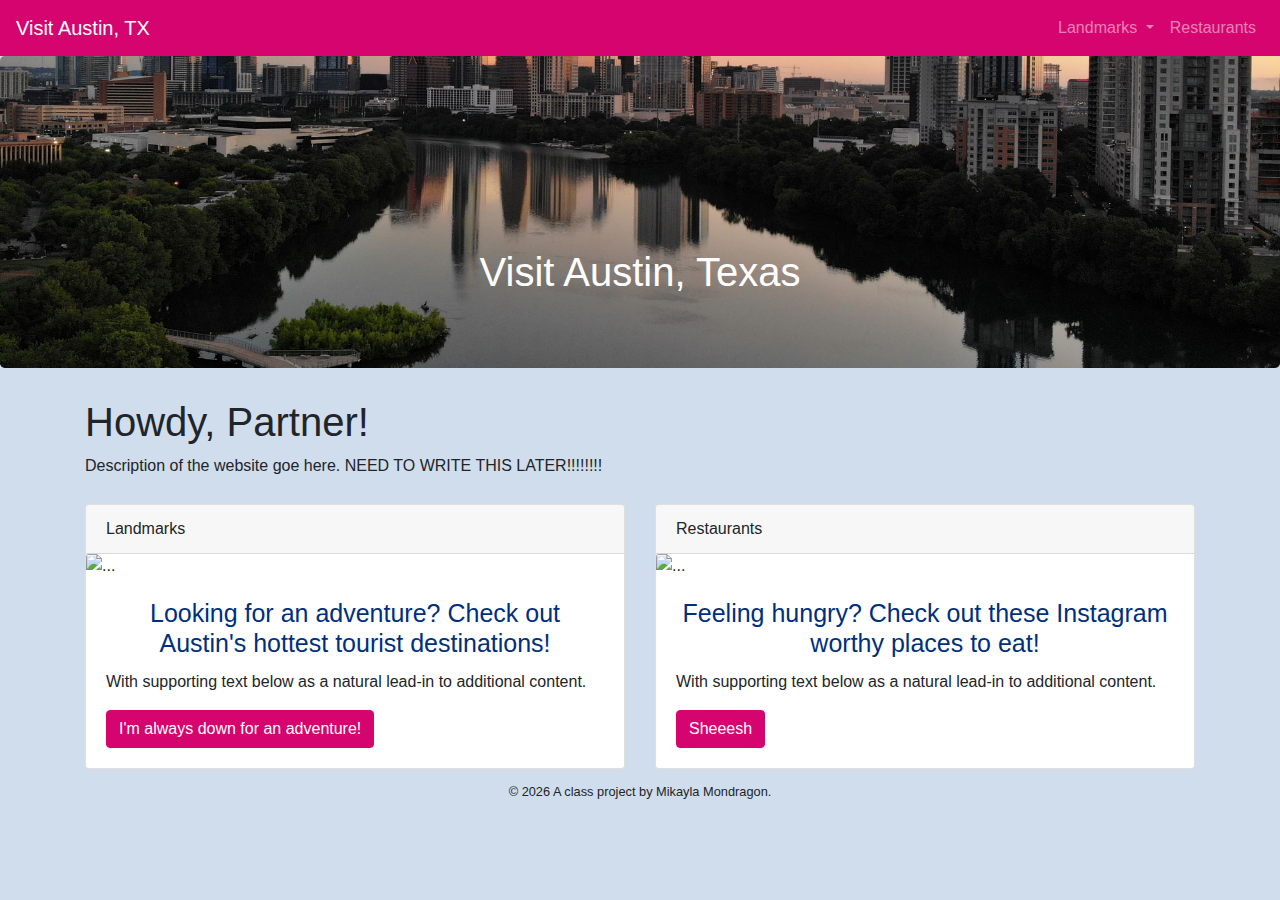
==== commit 5b961a83: "adding css" ====
--- a/docs/index.html
+++ b/docs/index.html
@@ -49,7 +49,7 @@
   <p>Description of the website goe here. NEED TO WRITE THIS LATER!!!!!!!!</p>
   <div class = "row">
     <div class="col-sm-12 col-lg-6">
-      <div class="card">
+      <div class="card index">
         <div class="card-header">
           Landmarks
         </div>
@@ -57,12 +57,12 @@
         <div class="card-body">
           <h5 class="card-title">Looking for an adventure? Check out Austin's hottest tourist destinations!</h5>
           <p class="card-text">With supporting text below as a natural lead-in to additional content.</p>
-          <a href="#" class="btn btn-primary">I'm always down for an adventure!</a>
+          <a href="landmarks/university-of-texas.html" class="btn btn-primary">I'm always down for an adventure!</a>
         </div>
       </div>
     </div>
     <div class="col-sm-12 col-lg-6">
-      <div class="card">
+      <div class="card index">
         <div class="card-header">
           Restaurants
         </div>
@@ -70,7 +70,7 @@
         <div class="card-body">
           <h5 class="card-title">Feeling hungry? Check out these Instagram worthy places to eat!</h5>
           <p class="card-text">With supporting text below as a natural lead-in to additional content.</p>
-          <a href="#" class="btn btn-primary">Sheeesh</a>
+          <a href="restaurants.html" class="btn btn-primary">Sheeesh</a>
         </div>
       </div>
     </div>
--- a/docs/css/main.css
+++ b/docs/css/main.css
@@ -3,5 +3,5 @@
  * Copyright 2011-2021 The Bootstrap Authors
  * Copyright 2011-2021 Twitter, Inc.
  * Licensed under MIT (https://github.com/twbs/bootstrap/blob/main/LICENSE)
- */:root{--blue:#007bff;--indigo:#6610f2;--purple:#6f42c1;--pink:#e83e8c;--red:#dc3545;--orange:#fd7e14;--yellow:#ffc107;--green:#28a745;--teal:#20c997;--cyan:#17a2b8;--white:#fff;--gray:#6c757d;--gray-dark:#343a40;--primary:#d6046e;--secondary:#002f7d;--success:#28a745;--info:#17a2b8;--warning:#ffc107;--danger:#dc3545;--light:#f8f9fa;--dark:#343a40;--tirtiary:#0088c5;--breakpoint-xs:0;--breakpoint-sm:576px;--breakpoint-md:768px;--breakpoint-lg:992px;--breakpoint-xl:1200px;--font-family-sans-serif:-apple-system,BlinkMacSystemFont,"Segoe UI",Roboto,"Helvetica Neue",Arial,"Noto Sans","Liberation Sans",sans-serif,"Apple Color Emoji","Segoe UI Emoji","Segoe UI Symbol","Noto Color Emoji";--font-family-monospace:SFMono-Regular,Menlo,Monaco,Consolas,"Liberation Mono","Courier New",monospace}*,:after,:before{box-sizing:border-box}html{font-family:sans-serif;line-height:1.15;-webkit-text-size-adjust:100%;-webkit-tap-highlight-color:rgba(0,0,0,0)}article,aside,figcaption,figure,footer,header,hgroup,main,nav,section{display:block}body{margin:0;font-family:-apple-system,BlinkMacSystemFont,Segoe UI,Roboto,Helvetica Neue,Arial,Noto Sans,Liberation Sans,sans-serif,Apple Color Emoji,Segoe UI Emoji,Segoe UI Symbol,Noto Color Emoji;font-size:1rem;font-weight:400;line-height:1.5;color:#212529;text-align:left;background-color:#d0ddec}[tabindex="-1"]:focus:not(:focus-visible){outline:0!important}hr{box-sizing:content-box;height:0;overflow:visible}h1,h2,h3,h4,h5,h6{margin-top:0;margin-bottom:.5rem}p{margin-top:0;margin-bottom:1rem}abbr[data-original-title],abbr[title]{text-decoration:underline;-webkit-text-decoration:underline dotted;-moz-text-decoration:underline dotted;text-decoration:underline dotted;cursor:help;border-bottom:0;-webkit-text-decoration-skip-ink:none;text-decoration-skip-ink:none}address{font-style:normal;line-height:inherit}address,dl,ol,ul{margin-bottom:1rem}dl,ol,ul{margin-top:0}ol ol,ol ul,ul ol,ul ul{margin-bottom:0}dt{font-weight:700}dd{margin-bottom:.5rem;margin-left:0}blockquote{margin:0 0 1rem}b,strong{font-weight:bolder}small{font-size:80%}sub,sup{position:relative;font-size:75%;line-height:0;vertical-align:baseline}sub{bottom:-.25em}sup{top:-.5em}a{color:#d6046e;text-decoration:none;background-color:transparent}a:hover{color:#8b0347;text-decoration:underline}a:not([href]):not([class]){color:inherit;text-decoration:none}a:not([href]):not([class]):hover{color:inherit;text-decoration:none}code,kbd,pre,samp{font-family:SFMono-Regular,Menlo,Monaco,Consolas,Liberation Mono,Courier New,monospace;font-size:1em}pre{margin-top:0;margin-bottom:1rem;overflow:auto;-ms-overflow-style:scrollbar}figure{margin:0 0 1rem}img{border-style:none}img,svg{vertical-align:middle}svg{overflow:hidden}table{border-collapse:collapse}caption{padding-top:.75rem;padding-bottom:.75rem;color:#6c757d;text-align:left;caption-side:bottom}th{text-align:inherit;text-align:-webkit-match-parent}label{display:inline-block;margin-bottom:.5rem}button{border-radius:0}button:focus:not(:focus-visible){outline:0}button,input,optgroup,select,textarea{margin:0;font-family:inherit;font-size:inherit;line-height:inherit}button,input{overflow:visible}button,select{text-transform:none}[role=button]{cursor:pointer}select{word-wrap:normal}[type=button],[type=reset],[type=submit],button{-webkit-appearance:button}[type=button]:not(:disabled),[type=reset]:not(:disabled),[type=submit]:not(:disabled),button:not(:disabled){cursor:pointer}[type=button]::-moz-focus-inner,[type=reset]::-moz-focus-inner,[type=submit]::-moz-focus-inner,button::-moz-focus-inner{padding:0;border-style:none}input[type=checkbox],input[type=radio]{box-sizing:border-box;padding:0}textarea{overflow:auto;resize:vertical}fieldset{min-width:0;padding:0;margin:0;border:0}legend{display:block;width:100%;max-width:100%;padding:0;margin-bottom:.5rem;font-size:1.5rem;line-height:inherit;color:inherit;white-space:normal}progress{vertical-align:baseline}[type=number]::-webkit-inner-spin-button,[type=number]::-webkit-outer-spin-button{height:auto}[type=search]{outline-offset:-2px;-webkit-appearance:none}[type=search]::-webkit-search-decoration{-webkit-appearance:none}::-webkit-file-upload-button{font:inherit;-webkit-appearance:button}output{display:inline-block}summary{display:list-item;cursor:pointer}template{display:none}[hidden]{display:none!important}.h1,.h2,.h3,.h4,.h5,.h6,h1,h2,h3,h4,h5,h6{margin-bottom:.5rem;font-weight:500;line-height:1.2}.h1,h1{font-size:2.5rem}.h2,h2{font-size:2rem}.h3,h3{font-size:1.75rem}.h4,h4{font-size:1.5rem}.h5,h5{font-size:1.25rem}.h6,h6{font-size:1rem}.lead{font-size:1.25rem;font-weight:300}.display-1{font-size:6rem}.display-1,.display-2{font-weight:300;line-height:1.2}.display-2{font-size:5.5rem}.display-3{font-size:4.5rem}.display-3,.display-4{font-weight:300;line-height:1.2}.display-4{font-size:3.5rem}hr{margin-top:1rem;margin-bottom:1rem;border:0;border-top:1px solid rgba(0,0,0,.1)}.small,small{font-size:80%;font-weight:400}.mark,mark{padding:.2em;background-color:#fcf8e3}.list-inline,.list-unstyled{padding-left:0;list-style:none}.list-inline-item{display:inline-block}.list-inline-item:not(:last-child){margin-right:.5rem}.initialism{font-size:90%;text-transform:uppercase}.blockquote{margin-bottom:1rem;font-size:1.25rem}.blockquote-footer{display:block;font-size:80%;color:#6c757d}.blockquote-footer:before{content:"\2014\00A0"}.img-fluid,.img-thumbnail{max-width:100%;height:auto}.img-thumbnail{padding:.25rem;background-color:#d0ddec;border:1px solid #dee2e6;border-radius:.25rem}.figure{display:inline-block}.figure-img{margin-bottom:.5rem;line-height:1}.figure-caption{font-size:90%;color:#6c757d}code{font-size:87.5%;color:#e83e8c;word-wrap:break-word}a>code{color:inherit}kbd{padding:.2rem .4rem;font-size:87.5%;color:#fff;background-color:#212529;border-radius:.2rem}kbd kbd{padding:0;font-size:100%;font-weight:700}pre{display:block;font-size:87.5%;color:#212529}pre code{font-size:inherit;color:inherit;word-break:normal}.pre-scrollable{max-height:340px;overflow-y:scroll}.container,.container-fluid,.container-lg,.container-md,.container-sm,.container-xl{width:100%;padding-right:15px;padding-left:15px;margin-right:auto;margin-left:auto}@media (min-width:576px){.container,.container-sm{max-width:540px}}@media (min-width:768px){.container,.container-md,.container-sm{max-width:720px}}@media (min-width:992px){.container,.container-lg,.container-md,.container-sm{max-width:960px}}@media (min-width:1200px){.container,.container-lg,.container-md,.container-sm,.container-xl{max-width:1140px}}.row{display:-webkit-flex;display:-ms-flexbox;display:flex;-webkit-flex-wrap:wrap;-ms-flex-wrap:wrap;flex-wrap:wrap;margin-right:-15px;margin-left:-15px}.no-gutters{margin-right:0;margin-left:0}.no-gutters>.col,.no-gutters>[class*=col-]{padding-right:0;padding-left:0}.col,.col-1,.col-2,.col-3,.col-4,.col-5,.col-6,.col-7,.col-8,.col-9,.col-10,.col-11,.col-12,.col-auto,.col-lg,.col-lg-1,.col-lg-2,.col-lg-3,.col-lg-4,.col-lg-5,.col-lg-6,.col-lg-7,.col-lg-8,.col-lg-9,.col-lg-10,.col-lg-11,.col-lg-12,.col-lg-auto,.col-md,.col-md-1,.col-md-2,.col-md-3,.col-md-4,.col-md-5,.col-md-6,.col-md-7,.col-md-8,.col-md-9,.col-md-10,.col-md-11,.col-md-12,.col-md-auto,.col-sm,.col-sm-1,.col-sm-2,.col-sm-3,.col-sm-4,.col-sm-5,.col-sm-6,.col-sm-7,.col-sm-8,.col-sm-9,.col-sm-10,.col-sm-11,.col-sm-12,.col-sm-auto,.col-xl,.col-xl-1,.col-xl-2,.col-xl-3,.col-xl-4,.col-xl-5,.col-xl-6,.col-xl-7,.col-xl-8,.col-xl-9,.col-xl-10,.col-xl-11,.col-xl-12,.col-xl-auto{position:relative;width:100%;padding-right:15px;padding-left:15px}.col{-webkit-flex-basis:0;-ms-flex-preferred-size:0;flex-basis:0;-webkit-flex-grow:1;-ms-flex-positive:1;flex-grow:1;max-width:100%}.row-cols-1>*{-webkit-flex:0 0 100%;-ms-flex:0 0 100%;flex:0 0 100%;max-width:100%}.row-cols-2>*{-webkit-flex:0 0 50%;-ms-flex:0 0 50%;flex:0 0 50%;max-width:50%}.row-cols-3>*{-webkit-flex:0 0 33.33333%;-ms-flex:0 0 33.33333%;flex:0 0 33.33333%;max-width:33.33333%}.row-cols-4>*{-webkit-flex:0 0 25%;-ms-flex:0 0 25%;flex:0 0 25%;max-width:25%}.row-cols-5>*{-webkit-flex:0 0 20%;-ms-flex:0 0 20%;flex:0 0 20%;max-width:20%}.row-cols-6>*{-webkit-flex:0 0 16.66667%;-ms-flex:0 0 16.66667%;flex:0 0 16.66667%;max-width:16.66667%}.col-auto{-webkit-flex:0 0 auto;-ms-flex:0 0 auto;flex:0 0 auto;width:auto;max-width:100%}.col-1{-webkit-flex:0 0 8.33333%;-ms-flex:0 0 8.33333%;flex:0 0 8.33333%;max-width:8.33333%}.col-2{-webkit-flex:0 0 16.66667%;-ms-flex:0 0 16.66667%;flex:0 0 16.66667%;max-width:16.66667%}.col-3{-webkit-flex:0 0 25%;-ms-flex:0 0 25%;flex:0 0 25%;max-width:25%}.col-4{-webkit-flex:0 0 33.33333%;-ms-flex:0 0 33.33333%;flex:0 0 33.33333%;max-width:33.33333%}.col-5{-webkit-flex:0 0 41.66667%;-ms-flex:0 0 41.66667%;flex:0 0 41.66667%;max-width:41.66667%}.col-6{-webkit-flex:0 0 50%;-ms-flex:0 0 50%;flex:0 0 50%;max-width:50%}.col-7{-webkit-flex:0 0 58.33333%;-ms-flex:0 0 58.33333%;flex:0 0 58.33333%;max-width:58.33333%}.col-8{-webkit-flex:0 0 66.66667%;-ms-flex:0 0 66.66667%;flex:0 0 66.66667%;max-width:66.66667%}.col-9{-webkit-flex:0 0 75%;-ms-flex:0 0 75%;flex:0 0 75%;max-width:75%}.col-10{-webkit-flex:0 0 83.33333%;-ms-flex:0 0 83.33333%;flex:0 0 83.33333%;max-width:83.33333%}.col-11{-webkit-flex:0 0 91.66667%;-ms-flex:0 0 91.66667%;flex:0 0 91.66667%;max-width:91.66667%}.col-12{-webkit-flex:0 0 100%;-ms-flex:0 0 100%;flex:0 0 100%;max-width:100%}.order-first{-webkit-order:-1;-ms-flex-order:-1;order:-1}.order-last{-webkit-order:13;-ms-flex-order:13;order:13}.order-0{-webkit-order:0;-ms-flex-order:0;order:0}.order-1{-webkit-order:1;-ms-flex-order:1;order:1}.order-2{-webkit-order:2;-ms-flex-order:2;order:2}.order-3{-webkit-order:3;-ms-flex-order:3;order:3}.order-4{-webkit-order:4;-ms-flex-order:4;order:4}.order-5{-webkit-order:5;-ms-flex-order:5;order:5}.order-6{-webkit-order:6;-ms-flex-order:6;order:6}.order-7{-webkit-order:7;-ms-flex-order:7;order:7}.order-8{-webkit-order:8;-ms-flex-order:8;order:8}.order-9{-webkit-order:9;-ms-flex-order:9;order:9}.order-10{-webkit-order:10;-ms-flex-order:10;order:10}.order-11{-webkit-order:11;-ms-flex-order:11;order:11}.order-12{-webkit-order:12;-ms-flex-order:12;order:12}.offset-1{margin-left:8.33333%}.offset-2{margin-left:16.66667%}.offset-3{margin-left:25%}.offset-4{margin-left:33.33333%}.offset-5{margin-left:41.66667%}.offset-6{margin-left:50%}.offset-7{margin-left:58.33333%}.offset-8{margin-left:66.66667%}.offset-9{margin-left:75%}.offset-10{margin-left:83.33333%}.offset-11{margin-left:91.66667%}@media (min-width:576px){.col-sm{-webkit-flex-basis:0;-ms-flex-preferred-size:0;flex-basis:0;-webkit-flex-grow:1;-ms-flex-positive:1;flex-grow:1;max-width:100%}.row-cols-sm-1>*{-webkit-flex:0 0 100%;-ms-flex:0 0 100%;flex:0 0 100%;max-width:100%}.row-cols-sm-2>*{-webkit-flex:0 0 50%;-ms-flex:0 0 50%;flex:0 0 50%;max-width:50%}.row-cols-sm-3>*{-webkit-flex:0 0 33.33333%;-ms-flex:0 0 33.33333%;flex:0 0 33.33333%;max-width:33.33333%}.row-cols-sm-4>*{-webkit-flex:0 0 25%;-ms-flex:0 0 25%;flex:0 0 25%;max-width:25%}.row-cols-sm-5>*{-webkit-flex:0 0 20%;-ms-flex:0 0 20%;flex:0 0 20%;max-width:20%}.row-cols-sm-6>*{-webkit-flex:0 0 16.66667%;-ms-flex:0 0 16.66667%;flex:0 0 16.66667%;max-width:16.66667%}.col-sm-auto{-webkit-flex:0 0 auto;-ms-flex:0 0 auto;flex:0 0 auto;width:auto;max-width:100%}.col-sm-1{-webkit-flex:0 0 8.33333%;-ms-flex:0 0 8.33333%;flex:0 0 8.33333%;max-width:8.33333%}.col-sm-2{-webkit-flex:0 0 16.66667%;-ms-flex:0 0 16.66667%;flex:0 0 16.66667%;max-width:16.66667%}.col-sm-3{-webkit-flex:0 0 25%;-ms-flex:0 0 25%;flex:0 0 25%;max-width:25%}.col-sm-4{-webkit-flex:0 0 33.33333%;-ms-flex:0 0 33.33333%;flex:0 0 33.33333%;max-width:33.33333%}.col-sm-5{-webkit-flex:0 0 41.66667%;-ms-flex:0 0 41.66667%;flex:0 0 41.66667%;max-width:41.66667%}.col-sm-6{-webkit-flex:0 0 50%;-ms-flex:0 0 50%;flex:0 0 50%;max-width:50%}.col-sm-7{-webkit-flex:0 0 58.33333%;-ms-flex:0 0 58.33333%;flex:0 0 58.33333%;max-width:58.33333%}.col-sm-8{-webkit-flex:0 0 66.66667%;-ms-flex:0 0 66.66667%;flex:0 0 66.66667%;max-width:66.66667%}.col-sm-9{-webkit-flex:0 0 75%;-ms-flex:0 0 75%;flex:0 0 75%;max-width:75%}.col-sm-10{-webkit-flex:0 0 83.33333%;-ms-flex:0 0 83.33333%;flex:0 0 83.33333%;max-width:83.33333%}.col-sm-11{-webkit-flex:0 0 91.66667%;-ms-flex:0 0 91.66667%;flex:0 0 91.66667%;max-width:91.66667%}.col-sm-12{-webkit-flex:0 0 100%;-ms-flex:0 0 100%;flex:0 0 100%;max-width:100%}.order-sm-first{-webkit-order:-1;-ms-flex-order:-1;order:-1}.order-sm-last{-webkit-order:13;-ms-flex-order:13;order:13}.order-sm-0{-webkit-order:0;-ms-flex-order:0;order:0}.order-sm-1{-webkit-order:1;-ms-flex-order:1;order:1}.order-sm-2{-webkit-order:2;-ms-flex-order:2;order:2}.order-sm-3{-webkit-order:3;-ms-flex-order:3;order:3}.order-sm-4{-webkit-order:4;-ms-flex-order:4;order:4}.order-sm-5{-webkit-order:5;-ms-flex-order:5;order:5}.order-sm-6{-webkit-order:6;-ms-flex-order:6;order:6}.order-sm-7{-webkit-order:7;-ms-flex-order:7;order:7}.order-sm-8{-webkit-order:8;-ms-flex-order:8;order:8}.order-sm-9{-webkit-order:9;-ms-flex-order:9;order:9}.order-sm-10{-webkit-order:10;-ms-flex-order:10;order:10}.order-sm-11{-webkit-order:11;-ms-flex-order:11;order:11}.order-sm-12{-webkit-order:12;-ms-flex-order:12;order:12}.offset-sm-0{margin-left:0}.offset-sm-1{margin-left:8.33333%}.offset-sm-2{margin-left:16.66667%}.offset-sm-3{margin-left:25%}.offset-sm-4{margin-left:33.33333%}.offset-sm-5{margin-left:41.66667%}.offset-sm-6{margin-left:50%}.offset-sm-7{margin-left:58.33333%}.offset-sm-8{margin-left:66.66667%}.offset-sm-9{margin-left:75%}.offset-sm-10{margin-left:83.33333%}.offset-sm-11{margin-left:91.66667%}}@media (min-width:768px){.col-md{-webkit-flex-basis:0;-ms-flex-preferred-size:0;flex-basis:0;-webkit-flex-grow:1;-ms-flex-positive:1;flex-grow:1;max-width:100%}.row-cols-md-1>*{-webkit-flex:0 0 100%;-ms-flex:0 0 100%;flex:0 0 100%;max-width:100%}.row-cols-md-2>*{-webkit-flex:0 0 50%;-ms-flex:0 0 50%;flex:0 0 50%;max-width:50%}.row-cols-md-3>*{-webkit-flex:0 0 33.33333%;-ms-flex:0 0 33.33333%;flex:0 0 33.33333%;max-width:33.33333%}.row-cols-md-4>*{-webkit-flex:0 0 25%;-ms-flex:0 0 25%;flex:0 0 25%;max-width:25%}.row-cols-md-5>*{-webkit-flex:0 0 20%;-ms-flex:0 0 20%;flex:0 0 20%;max-width:20%}.row-cols-md-6>*{-webkit-flex:0 0 16.66667%;-ms-flex:0 0 16.66667%;flex:0 0 16.66667%;max-width:16.66667%}.col-md-auto{-webkit-flex:0 0 auto;-ms-flex:0 0 auto;flex:0 0 auto;width:auto;max-width:100%}.col-md-1{-webkit-flex:0 0 8.33333%;-ms-flex:0 0 8.33333%;flex:0 0 8.33333%;max-width:8.33333%}.col-md-2{-webkit-flex:0 0 16.66667%;-ms-flex:0 0 16.66667%;flex:0 0 16.66667%;max-width:16.66667%}.col-md-3{-webkit-flex:0 0 25%;-ms-flex:0 0 25%;flex:0 0 25%;max-width:25%}.col-md-4{-webkit-flex:0 0 33.33333%;-ms-flex:0 0 33.33333%;flex:0 0 33.33333%;max-width:33.33333%}.col-md-5{-webkit-flex:0 0 41.66667%;-ms-flex:0 0 41.66667%;flex:0 0 41.66667%;max-width:41.66667%}.col-md-6{-webkit-flex:0 0 50%;-ms-flex:0 0 50%;flex:0 0 50%;max-width:50%}.col-md-7{-webkit-flex:0 0 58.33333%;-ms-flex:0 0 58.33333%;flex:0 0 58.33333%;max-width:58.33333%}.col-md-8{-webkit-flex:0 0 66.66667%;-ms-flex:0 0 66.66667%;flex:0 0 66.66667%;max-width:66.66667%}.col-md-9{-webkit-flex:0 0 75%;-ms-flex:0 0 75%;flex:0 0 75%;max-width:75%}.col-md-10{-webkit-flex:0 0 83.33333%;-ms-flex:0 0 83.33333%;flex:0 0 83.33333%;max-width:83.33333%}.col-md-11{-webkit-flex:0 0 91.66667%;-ms-flex:0 0 91.66667%;flex:0 0 91.66667%;max-width:91.66667%}.col-md-12{-webkit-flex:0 0 100%;-ms-flex:0 0 100%;flex:0 0 100%;max-width:100%}.order-md-first{-webkit-order:-1;-ms-flex-order:-1;order:-1}.order-md-last{-webkit-order:13;-ms-flex-order:13;order:13}.order-md-0{-webkit-order:0;-ms-flex-order:0;order:0}.order-md-1{-webkit-order:1;-ms-flex-order:1;order:1}.order-md-2{-webkit-order:2;-ms-flex-order:2;order:2}.order-md-3{-webkit-order:3;-ms-flex-order:3;order:3}.order-md-4{-webkit-order:4;-ms-flex-order:4;order:4}.order-md-5{-webkit-order:5;-ms-flex-order:5;order:5}.order-md-6{-webkit-order:6;-ms-flex-order:6;order:6}.order-md-7{-webkit-order:7;-ms-flex-order:7;order:7}.order-md-8{-webkit-order:8;-ms-flex-order:8;order:8}.order-md-9{-webkit-order:9;-ms-flex-order:9;order:9}.order-md-10{-webkit-order:10;-ms-flex-order:10;order:10}.order-md-11{-webkit-order:11;-ms-flex-order:11;order:11}.order-md-12{-webkit-order:12;-ms-flex-order:12;order:12}.offset-md-0{margin-left:0}.offset-md-1{margin-left:8.33333%}.offset-md-2{margin-left:16.66667%}.offset-md-3{margin-left:25%}.offset-md-4{margin-left:33.33333%}.offset-md-5{margin-left:41.66667%}.offset-md-6{margin-left:50%}.offset-md-7{margin-left:58.33333%}.offset-md-8{margin-left:66.66667%}.offset-md-9{margin-left:75%}.offset-md-10{margin-left:83.33333%}.offset-md-11{margin-left:91.66667%}}@media (min-width:992px){.col-lg{-webkit-flex-basis:0;-ms-flex-preferred-size:0;flex-basis:0;-webkit-flex-grow:1;-ms-flex-positive:1;flex-grow:1;max-width:100%}.row-cols-lg-1>*{-webkit-flex:0 0 100%;-ms-flex:0 0 100%;flex:0 0 100%;max-width:100%}.row-cols-lg-2>*{-webkit-flex:0 0 50%;-ms-flex:0 0 50%;flex:0 0 50%;max-width:50%}.row-cols-lg-3>*{-webkit-flex:0 0 33.33333%;-ms-flex:0 0 33.33333%;flex:0 0 33.33333%;max-width:33.33333%}.row-cols-lg-4>*{-webkit-flex:0 0 25%;-ms-flex:0 0 25%;flex:0 0 25%;max-width:25%}.row-cols-lg-5>*{-webkit-flex:0 0 20%;-ms-flex:0 0 20%;flex:0 0 20%;max-width:20%}.row-cols-lg-6>*{-webkit-flex:0 0 16.66667%;-ms-flex:0 0 16.66667%;flex:0 0 16.66667%;max-width:16.66667%}.col-lg-auto{-webkit-flex:0 0 auto;-ms-flex:0 0 auto;flex:0 0 auto;width:auto;max-width:100%}.col-lg-1{-webkit-flex:0 0 8.33333%;-ms-flex:0 0 8.33333%;flex:0 0 8.33333%;max-width:8.33333%}.col-lg-2{-webkit-flex:0 0 16.66667%;-ms-flex:0 0 16.66667%;flex:0 0 16.66667%;max-width:16.66667%}.col-lg-3{-webkit-flex:0 0 25%;-ms-flex:0 0 25%;flex:0 0 25%;max-width:25%}.col-lg-4{-webkit-flex:0 0 33.33333%;-ms-flex:0 0 33.33333%;flex:0 0 33.33333%;max-width:33.33333%}.col-lg-5{-webkit-flex:0 0 41.66667%;-ms-flex:0 0 41.66667%;flex:0 0 41.66667%;max-width:41.66667%}.col-lg-6{-webkit-flex:0 0 50%;-ms-flex:0 0 50%;flex:0 0 50%;max-width:50%}.col-lg-7{-webkit-flex:0 0 58.33333%;-ms-flex:0 0 58.33333%;flex:0 0 58.33333%;max-width:58.33333%}.col-lg-8{-webkit-flex:0 0 66.66667%;-ms-flex:0 0 66.66667%;flex:0 0 66.66667%;max-width:66.66667%}.col-lg-9{-webkit-flex:0 0 75%;-ms-flex:0 0 75%;flex:0 0 75%;max-width:75%}.col-lg-10{-webkit-flex:0 0 83.33333%;-ms-flex:0 0 83.33333%;flex:0 0 83.33333%;max-width:83.33333%}.col-lg-11{-webkit-flex:0 0 91.66667%;-ms-flex:0 0 91.66667%;flex:0 0 91.66667%;max-width:91.66667%}.col-lg-12{-webkit-flex:0 0 100%;-ms-flex:0 0 100%;flex:0 0 100%;max-width:100%}.order-lg-first{-webkit-order:-1;-ms-flex-order:-1;order:-1}.order-lg-last{-webkit-order:13;-ms-flex-order:13;order:13}.order-lg-0{-webkit-order:0;-ms-flex-order:0;order:0}.order-lg-1{-webkit-order:1;-ms-flex-order:1;order:1}.order-lg-2{-webkit-order:2;-ms-flex-order:2;order:2}.order-lg-3{-webkit-order:3;-ms-flex-order:3;order:3}.order-lg-4{-webkit-order:4;-ms-flex-order:4;order:4}.order-lg-5{-webkit-order:5;-ms-flex-order:5;order:5}.order-lg-6{-webkit-order:6;-ms-flex-order:6;order:6}.order-lg-7{-webkit-order:7;-ms-flex-order:7;order:7}.order-lg-8{-webkit-order:8;-ms-flex-order:8;order:8}.order-lg-9{-webkit-order:9;-ms-flex-order:9;order:9}.order-lg-10{-webkit-order:10;-ms-flex-order:10;order:10}.order-lg-11{-webkit-order:11;-ms-flex-order:11;order:11}.order-lg-12{-webkit-order:12;-ms-flex-order:12;order:12}.offset-lg-0{margin-left:0}.offset-lg-1{margin-left:8.33333%}.offset-lg-2{margin-left:16.66667%}.offset-lg-3{margin-left:25%}.offset-lg-4{margin-left:33.33333%}.offset-lg-5{margin-left:41.66667%}.offset-lg-6{margin-left:50%}.offset-lg-7{margin-left:58.33333%}.offset-lg-8{margin-left:66.66667%}.offset-lg-9{margin-left:75%}.offset-lg-10{margin-left:83.33333%}.offset-lg-11{margin-left:91.66667%}}@media (min-width:1200px){.col-xl{-webkit-flex-basis:0;-ms-flex-preferred-size:0;flex-basis:0;-webkit-flex-grow:1;-ms-flex-positive:1;flex-grow:1;max-width:100%}.row-cols-xl-1>*{-webkit-flex:0 0 100%;-ms-flex:0 0 100%;flex:0 0 100%;max-width:100%}.row-cols-xl-2>*{-webkit-flex:0 0 50%;-ms-flex:0 0 50%;flex:0 0 50%;max-width:50%}.row-cols-xl-3>*{-webkit-flex:0 0 33.33333%;-ms-flex:0 0 33.33333%;flex:0 0 33.33333%;max-width:33.33333%}.row-cols-xl-4>*{-webkit-flex:0 0 25%;-ms-flex:0 0 25%;flex:0 0 25%;max-width:25%}.row-cols-xl-5>*{-webkit-flex:0 0 20%;-ms-flex:0 0 20%;flex:0 0 20%;max-width:20%}.row-cols-xl-6>*{-webkit-flex:0 0 16.66667%;-ms-flex:0 0 16.66667%;flex:0 0 16.66667%;max-width:16.66667%}.col-xl-auto{-webkit-flex:0 0 auto;-ms-flex:0 0 auto;flex:0 0 auto;width:auto;max-width:100%}.col-xl-1{-webkit-flex:0 0 8.33333%;-ms-flex:0 0 8.33333%;flex:0 0 8.33333%;max-width:8.33333%}.col-xl-2{-webkit-flex:0 0 16.66667%;-ms-flex:0 0 16.66667%;flex:0 0 16.66667%;max-width:16.66667%}.col-xl-3{-webkit-flex:0 0 25%;-ms-flex:0 0 25%;flex:0 0 25%;max-width:25%}.col-xl-4{-webkit-flex:0 0 33.33333%;-ms-flex:0 0 33.33333%;flex:0 0 33.33333%;max-width:33.33333%}.col-xl-5{-webkit-flex:0 0 41.66667%;-ms-flex:0 0 41.66667%;flex:0 0 41.66667%;max-width:41.66667%}.col-xl-6{-webkit-flex:0 0 50%;-ms-flex:0 0 50%;flex:0 0 50%;max-width:50%}.col-xl-7{-webkit-flex:0 0 58.33333%;-ms-flex:0 0 58.33333%;flex:0 0 58.33333%;max-width:58.33333%}.col-xl-8{-webkit-flex:0 0 66.66667%;-ms-flex:0 0 66.66667%;flex:0 0 66.66667%;max-width:66.66667%}.col-xl-9{-webkit-flex:0 0 75%;-ms-flex:0 0 75%;flex:0 0 75%;max-width:75%}.col-xl-10{-webkit-flex:0 0 83.33333%;-ms-flex:0 0 83.33333%;flex:0 0 83.33333%;max-width:83.33333%}.col-xl-11{-webkit-flex:0 0 91.66667%;-ms-flex:0 0 91.66667%;flex:0 0 91.66667%;max-width:91.66667%}.col-xl-12{-webkit-flex:0 0 100%;-ms-flex:0 0 100%;flex:0 0 100%;max-width:100%}.order-xl-first{-webkit-order:-1;-ms-flex-order:-1;order:-1}.order-xl-last{-webkit-order:13;-ms-flex-order:13;order:13}.order-xl-0{-webkit-order:0;-ms-flex-order:0;order:0}.order-xl-1{-webkit-order:1;-ms-flex-order:1;order:1}.order-xl-2{-webkit-order:2;-ms-flex-order:2;order:2}.order-xl-3{-webkit-order:3;-ms-flex-order:3;order:3}.order-xl-4{-webkit-order:4;-ms-flex-order:4;order:4}.order-xl-5{-webkit-order:5;-ms-flex-order:5;order:5}.order-xl-6{-webkit-order:6;-ms-flex-order:6;order:6}.order-xl-7{-webkit-order:7;-ms-flex-order:7;order:7}.order-xl-8{-webkit-order:8;-ms-flex-order:8;order:8}.order-xl-9{-webkit-order:9;-ms-flex-order:9;order:9}.order-xl-10{-webkit-order:10;-ms-flex-order:10;order:10}.order-xl-11{-webkit-order:11;-ms-flex-order:11;order:11}.order-xl-12{-webkit-order:12;-ms-flex-order:12;order:12}.offset-xl-0{margin-left:0}.offset-xl-1{margin-left:8.33333%}.offset-xl-2{margin-left:16.66667%}.offset-xl-3{margin-left:25%}.offset-xl-4{margin-left:33.33333%}.offset-xl-5{margin-left:41.66667%}.offset-xl-6{margin-left:50%}.offset-xl-7{margin-left:58.33333%}.offset-xl-8{margin-left:66.66667%}.offset-xl-9{margin-left:75%}.offset-xl-10{margin-left:83.33333%}.offset-xl-11{margin-left:91.66667%}}.table{width:100%;margin-bottom:1rem;color:#212529}.table td,.table th{padding:.75rem;vertical-align:top;border-top:1px solid #dee2e6}.table thead th{vertical-align:bottom;border-bottom:2px solid #dee2e6}.table tbody+tbody{border-top:2px solid #dee2e6}.table-sm td,.table-sm th{padding:.3rem}.table-bordered,.table-bordered td,.table-bordered th{border:1px solid #dee2e6}.table-bordered thead td,.table-bordered thead th{border-bottom-width:2px}.table-borderless tbody+tbody,.table-borderless td,.table-borderless th,.table-borderless thead th{border:0}.table-striped tbody tr:nth-of-type(odd){background-color:rgba(0,0,0,.05)}.table-hover tbody tr:hover{color:#212529;background-color:rgba(0,0,0,.075)}.table-primary,.table-primary>td,.table-primary>th{background-color:#f4b9d6}.table-primary tbody+tbody,.table-primary td,.table-primary th,.table-primary thead th{border-color:#ea7cb4}.table-hover .table-primary:hover{background-color:#f1a3c9}.table-hover .table-primary:hover>td,.table-hover .table-primary:hover>th{background-color:#f1a3c9}.table-secondary,.table-secondary>td,.table-secondary>th{background-color:#b8c5db}.table-secondary tbody+tbody,.table-secondary td,.table-secondary th,.table-secondary thead th{border-color:#7a93bb}.table-hover .table-secondary:hover{background-color:#a7b7d2}.table-hover .table-secondary:hover>td,.table-hover .table-secondary:hover>th{background-color:#a7b7d2}.table-success,.table-success>td,.table-success>th{background-color:#c3e6cb}.table-success tbody+tbody,.table-success td,.table-success th,.table-success thead th{border-color:#8fd19e}.table-hover .table-success:hover{background-color:#b1dfbb}.table-hover .table-success:hover>td,.table-hover .table-success:hover>th{background-color:#b1dfbb}.table-info,.table-info>td,.table-info>th{background-color:#bee5eb}.table-info tbody+tbody,.table-info td,.table-info th,.table-info thead th{border-color:#86cfda}.table-hover .table-info:hover{background-color:#abdde5}.table-hover .table-info:hover>td,.table-hover .table-info:hover>th{background-color:#abdde5}.table-warning,.table-warning>td,.table-warning>th{background-color:#ffeeba}.table-warning tbody+tbody,.table-warning td,.table-warning th,.table-warning thead th{border-color:#ffdf7e}.table-hover .table-warning:hover{background-color:#ffe8a1}.table-hover .table-warning:hover>td,.table-hover .table-warning:hover>th{background-color:#ffe8a1}.table-danger,.table-danger>td,.table-danger>th{background-color:#f5c6cb}.table-danger tbody+tbody,.table-danger td,.table-danger th,.table-danger thead th{border-color:#ed969e}.table-hover .table-danger:hover{background-color:#f1b0b7}.table-hover .table-danger:hover>td,.table-hover .table-danger:hover>th{background-color:#f1b0b7}.table-light,.table-light>td,.table-light>th{background-color:#fdfdfe}.table-light tbody+tbody,.table-light td,.table-light th,.table-light thead th{border-color:#fbfcfc}.table-hover .table-light:hover{background-color:#ececf6}.table-hover .table-light:hover>td,.table-hover .table-light:hover>th{background-color:#ececf6}.table-dark,.table-dark>td,.table-dark>th{background-color:#c6c8ca}.table-dark tbody+tbody,.table-dark td,.table-dark th,.table-dark thead th{border-color:#95999c}.table-hover .table-dark:hover{background-color:#b9bbbe}.table-hover .table-dark:hover>td,.table-hover .table-dark:hover>th{background-color:#b9bbbe}.table-tirtiary,.table-tirtiary>td,.table-tirtiary>th{background-color:#b8deef}.table-tirtiary tbody+tbody,.table-tirtiary td,.table-tirtiary th,.table-tirtiary thead th{border-color:#7ac1e1}.table-hover .table-tirtiary:hover{background-color:#a3d4ea}.table-hover .table-tirtiary:hover>td,.table-hover .table-tirtiary:hover>th{background-color:#a3d4ea}.table-active,.table-active>td,.table-active>th{background-color:rgba(0,0,0,.075)}.table-hover .table-active:hover{background-color:rgba(0,0,0,.075)}.table-hover .table-active:hover>td,.table-hover .table-active:hover>th{background-color:rgba(0,0,0,.075)}.table .thead-dark th{color:#fff;background-color:#343a40;border-color:#454d55}.table .thead-light th{color:#495057;background-color:#e9ecef;border-color:#dee2e6}.table-dark{color:#fff;background-color:#343a40}.table-dark td,.table-dark th,.table-dark thead th{border-color:#454d55}.table-dark.table-bordered{border:0}.table-dark.table-striped tbody tr:nth-of-type(odd){background-color:hsla(0,0%,100%,.05)}.table-dark.table-hover tbody tr:hover{color:#fff;background-color:hsla(0,0%,100%,.075)}@media (max-width:575.98px){.table-responsive-sm{display:block;width:100%;overflow-x:auto;-webkit-overflow-scrolling:touch}.table-responsive-sm>.table-bordered{border:0}}@media (max-width:767.98px){.table-responsive-md{display:block;width:100%;overflow-x:auto;-webkit-overflow-scrolling:touch}.table-responsive-md>.table-bordered{border:0}}@media (max-width:991.98px){.table-responsive-lg{display:block;width:100%;overflow-x:auto;-webkit-overflow-scrolling:touch}.table-responsive-lg>.table-bordered{border:0}}@media (max-width:1199.98px){.table-responsive-xl{display:block;width:100%;overflow-x:auto;-webkit-overflow-scrolling:touch}.table-responsive-xl>.table-bordered{border:0}}.table-responsive{display:block;width:100%;overflow-x:auto;-webkit-overflow-scrolling:touch}.table-responsive>.table-bordered{border:0}.form-control{display:block;width:100%;height:calc(1.5em + .75rem + 2px);padding:.375rem .75rem;font-size:1rem;font-weight:400;line-height:1.5;color:#495057;background-color:#fff;background-clip:padding-box;border:1px solid #ced4da;border-radius:.25rem;transition:border-color .15s ease-in-out,box-shadow .15s ease-in-out}@media (prefers-reduced-motion:reduce){.form-control{transition:none}}.form-control::-ms-expand{background-color:transparent;border:0}.form-control:-moz-focusring{color:transparent;text-shadow:0 0 0 #495057}.form-control:focus{color:#495057;background-color:#fff;border-color:#fc5eae;outline:0;box-shadow:0 0 0 .2rem rgba(214,4,110,.25)}.form-control::-webkit-input-placeholder{color:#6c757d;opacity:1}.form-control::-moz-placeholder{color:#6c757d;opacity:1}.form-control:-ms-input-placeholder{color:#6c757d;opacity:1}.form-control::-ms-input-placeholder{color:#6c757d;opacity:1}.form-control::placeholder{color:#6c757d;opacity:1}.form-control:disabled,.form-control[readonly]{background-color:#e9ecef;opacity:1}input[type=date].form-control,input[type=datetime-local].form-control,input[type=month].form-control,input[type=time].form-control{-webkit-appearance:none;-moz-appearance:none;appearance:none}select.form-control:focus::-ms-value{color:#495057;background-color:#fff}.form-control-file,.form-control-range{display:block;width:100%}.col-form-label{padding-top:calc(.375rem + 1px);padding-bottom:calc(.375rem + 1px);margin-bottom:0;font-size:inherit;line-height:1.5}.col-form-label-lg{padding-top:calc(.5rem + 1px);padding-bottom:calc(.5rem + 1px);font-size:1.25rem;line-height:1.5}.col-form-label-sm{padding-top:calc(.25rem + 1px);padding-bottom:calc(.25rem + 1px);font-size:.875rem;line-height:1.5}.form-control-plaintext{display:block;width:100%;padding:.375rem 0;margin-bottom:0;font-size:1rem;line-height:1.5;color:#212529;background-color:transparent;border:solid transparent;border-width:1px 0}.form-control-plaintext.form-control-lg,.form-control-plaintext.form-control-sm{padding-right:0;padding-left:0}.form-control-sm{height:calc(1.5em + .5rem + 2px);padding:.25rem .5rem;font-size:.875rem;line-height:1.5;border-radius:.2rem}.form-control-lg{height:calc(1.5em + 1rem + 2px);padding:.5rem 1rem;font-size:1.25rem;line-height:1.5;border-radius:.3rem}select.form-control[multiple],select.form-control[size]{height:auto}textarea.form-control{height:auto}.form-group{margin-bottom:1rem}.form-text{display:block;margin-top:.25rem}.form-row{display:-webkit-flex;display:-ms-flexbox;display:flex;-webkit-flex-wrap:wrap;-ms-flex-wrap:wrap;flex-wrap:wrap;margin-right:-5px;margin-left:-5px}.form-row>.col,.form-row>[class*=col-]{padding-right:5px;padding-left:5px}.form-check{position:relative;display:block;padding-left:1.25rem}.form-check-input{position:absolute;margin-top:.3rem;margin-left:-1.25rem}.form-check-input:disabled~.form-check-label,.form-check-input[disabled]~.form-check-label{color:#6c757d}.form-check-label{margin-bottom:0}.form-check-inline{display:-webkit-inline-flex;display:-ms-inline-flexbox;display:inline-flex;-webkit-align-items:center;-ms-flex-align:center;align-items:center;padding-left:0;margin-right:.75rem}.form-check-inline .form-check-input{position:static;margin-top:0;margin-right:.3125rem;margin-left:0}.valid-feedback{display:none;width:100%;margin-top:.25rem;font-size:80%;color:#28a745}.valid-tooltip{position:absolute;top:100%;left:0;z-index:5;display:none;max-width:100%;padding:.25rem .5rem;margin-top:.1rem;font-size:.875rem;line-height:1.5;color:#fff;background-color:rgba(40,167,69,.9);border-radius:.25rem}.form-row>.col>.valid-tooltip,.form-row>[class*=col-]>.valid-tooltip{left:5px}.is-valid~.valid-feedback,.is-valid~.valid-tooltip,.was-validated :valid~.valid-feedback,.was-validated :valid~.valid-tooltip{display:block}.form-control.is-valid,.was-validated .form-control:valid{border-color:#28a745;padding-right:calc(1.5em + .75rem);background-image:url("data:image/svg+xml;charset=utf-8,%3Csvg xmlns='http://www.w3.org/2000/svg' width='8' height='8'%3E%3Cpath fill='%2328a745' d='M2.3 6.73L.6 4.53c-.4-1.04.46-1.4 1.1-.8l1.1 1.4 3.4-3.8c.6-.63 1.6-.27 1.2.7l-4 4.6c-.43.5-.8.4-1.1.1z'/%3E%3C/svg%3E");background-repeat:no-repeat;background-position:right calc(.375em + .1875rem) center;background-size:calc(.75em + .375rem) calc(.75em + .375rem)}.form-control.is-valid:focus,.was-validated .form-control:valid:focus{border-color:#28a745;box-shadow:0 0 0 .2rem rgba(40,167,69,.25)}.was-validated textarea.form-control:valid,textarea.form-control.is-valid{padding-right:calc(1.5em + .75rem);background-position:top calc(.375em + .1875rem) right calc(.375em + .1875rem)}.custom-select.is-valid,.was-validated .custom-select:valid{border-color:#28a745;padding-right:calc(.75em + 2.3125rem);background:url("data:image/svg+xml;charset=utf-8,%3Csvg xmlns='http://www.w3.org/2000/svg' width='4' height='5'%3E%3Cpath fill='%23343a40' d='M2 0L0 2h4zm0 5L0 3h4z'/%3E%3C/svg%3E") right .75rem center/8px 10px no-repeat,#fff url("data:image/svg+xml;charset=utf-8,%3Csvg xmlns='http://www.w3.org/2000/svg' width='8' height='8'%3E%3Cpath fill='%2328a745' d='M2.3 6.73L.6 4.53c-.4-1.04.46-1.4 1.1-.8l1.1 1.4 3.4-3.8c.6-.63 1.6-.27 1.2.7l-4 4.6c-.43.5-.8.4-1.1.1z'/%3E%3C/svg%3E") center right 1.75rem/calc(.75em + .375rem) calc(.75em + .375rem) no-repeat}.custom-select.is-valid:focus,.was-validated .custom-select:valid:focus{border-color:#28a745;box-shadow:0 0 0 .2rem rgba(40,167,69,.25)}.form-check-input.is-valid~.form-check-label,.was-validated .form-check-input:valid~.form-check-label{color:#28a745}.form-check-input.is-valid~.valid-feedback,.form-check-input.is-valid~.valid-tooltip,.was-validated .form-check-input:valid~.valid-feedback,.was-validated .form-check-input:valid~.valid-tooltip{display:block}.custom-control-input.is-valid~.custom-control-label,.was-validated .custom-control-input:valid~.custom-control-label{color:#28a745}.custom-control-input.is-valid~.custom-control-label:before,.was-validated .custom-control-input:valid~.custom-control-label:before{border-color:#28a745}.custom-control-input.is-valid:checked~.custom-control-label:before,.was-validated .custom-control-input:valid:checked~.custom-control-label:before{border-color:#34ce57;background-color:#34ce57}.custom-control-input.is-valid:focus~.custom-control-label:before,.was-validated .custom-control-input:valid:focus~.custom-control-label:before{box-shadow:0 0 0 .2rem rgba(40,167,69,.25)}.custom-control-input.is-valid:focus:not(:checked)~.custom-control-label:before,.was-validated .custom-control-input:valid:focus:not(:checked)~.custom-control-label:before{border-color:#28a745}.custom-file-input.is-valid~.custom-file-label,.was-validated .custom-file-input:valid~.custom-file-label{border-color:#28a745}.custom-file-input.is-valid:focus~.custom-file-label,.was-validated .custom-file-input:valid:focus~.custom-file-label{border-color:#28a745;box-shadow:0 0 0 .2rem rgba(40,167,69,.25)}.invalid-feedback{display:none;width:100%;margin-top:.25rem;font-size:80%;color:#dc3545}.invalid-tooltip{position:absolute;top:100%;left:0;z-index:5;display:none;max-width:100%;padding:.25rem .5rem;margin-top:.1rem;font-size:.875rem;line-height:1.5;color:#fff;background-color:rgba(220,53,69,.9);border-radius:.25rem}.form-row>.col>.invalid-tooltip,.form-row>[class*=col-]>.invalid-tooltip{left:5px}.is-invalid~.invalid-feedback,.is-invalid~.invalid-tooltip,.was-validated :invalid~.invalid-feedback,.was-validated :invalid~.invalid-tooltip{display:block}.form-control.is-invalid,.was-validated .form-control:invalid{border-color:#dc3545;padding-right:calc(1.5em + .75rem);background-image:url("data:image/svg+xml;charset=utf-8,%3Csvg xmlns='http://www.w3.org/2000/svg' width='12' height='12' fill='none' stroke='%23dc3545'%3E%3Ccircle cx='6' cy='6' r='4.5'/%3E%3Cpath stroke-linejoin='round' d='M5.8 3.6h.4L6 6.5z'/%3E%3Ccircle cx='6' cy='8.2' r='.6' fill='%23dc3545' stroke='none'/%3E%3C/svg%3E");background-repeat:no-repeat;background-position:right calc(.375em + .1875rem) center;background-size:calc(.75em + .375rem) calc(.75em + .375rem)}.form-control.is-invalid:focus,.was-validated .form-control:invalid:focus{border-color:#dc3545;box-shadow:0 0 0 .2rem rgba(220,53,69,.25)}.was-validated textarea.form-control:invalid,textarea.form-control.is-invalid{padding-right:calc(1.5em + .75rem);background-position:top calc(.375em + .1875rem) right calc(.375em + .1875rem)}.custom-select.is-invalid,.was-validated .custom-select:invalid{border-color:#dc3545;padding-right:calc(.75em + 2.3125rem);background:url("data:image/svg+xml;charset=utf-8,%3Csvg xmlns='http://www.w3.org/2000/svg' width='4' height='5'%3E%3Cpath fill='%23343a40' d='M2 0L0 2h4zm0 5L0 3h4z'/%3E%3C/svg%3E") right .75rem center/8px 10px no-repeat,#fff url("data:image/svg+xml;charset=utf-8,%3Csvg xmlns='http://www.w3.org/2000/svg' width='12' height='12' fill='none' stroke='%23dc3545'%3E%3Ccircle cx='6' cy='6' r='4.5'/%3E%3Cpath stroke-linejoin='round' d='M5.8 3.6h.4L6 6.5z'/%3E%3Ccircle cx='6' cy='8.2' r='.6' fill='%23dc3545' stroke='none'/%3E%3C/svg%3E") center right 1.75rem/calc(.75em + .375rem) calc(.75em + .375rem) no-repeat}.custom-select.is-invalid:focus,.was-validated .custom-select:invalid:focus{border-color:#dc3545;box-shadow:0 0 0 .2rem rgba(220,53,69,.25)}.form-check-input.is-invalid~.form-check-label,.was-validated .form-check-input:invalid~.form-check-label{color:#dc3545}.form-check-input.is-invalid~.invalid-feedback,.form-check-input.is-invalid~.invalid-tooltip,.was-validated .form-check-input:invalid~.invalid-feedback,.was-validated .form-check-input:invalid~.invalid-tooltip{display:block}.custom-control-input.is-invalid~.custom-control-label,.was-validated .custom-control-input:invalid~.custom-control-label{color:#dc3545}.custom-control-input.is-invalid~.custom-control-label:before,.was-validated .custom-control-input:invalid~.custom-control-label:before{border-color:#dc3545}.custom-control-input.is-invalid:checked~.custom-control-label:before,.was-validated .custom-control-input:invalid:checked~.custom-control-label:before{border-color:#e4606d;background-color:#e4606d}.custom-control-input.is-invalid:focus~.custom-control-label:before,.was-validated .custom-control-input:invalid:focus~.custom-control-label:before{box-shadow:0 0 0 .2rem rgba(220,53,69,.25)}.custom-control-input.is-invalid:focus:not(:checked)~.custom-control-label:before,.was-validated .custom-control-input:invalid:focus:not(:checked)~.custom-control-label:before{border-color:#dc3545}.custom-file-input.is-invalid~.custom-file-label,.was-validated .custom-file-input:invalid~.custom-file-label{border-color:#dc3545}.custom-file-input.is-invalid:focus~.custom-file-label,.was-validated .custom-file-input:invalid:focus~.custom-file-label{border-color:#dc3545;box-shadow:0 0 0 .2rem rgba(220,53,69,.25)}.form-inline{display:-webkit-flex;display:-ms-flexbox;display:flex;-webkit-flex-flow:row wrap;-ms-flex-flow:row wrap;flex-flow:row wrap;-webkit-align-items:center;-ms-flex-align:center;align-items:center}.form-inline .form-check{width:100%}@media (min-width:576px){.form-inline label{-ms-flex-align:center;-webkit-justify-content:center;-ms-flex-pack:center;justify-content:center}.form-inline .form-group,.form-inline label{display:-webkit-flex;display:-ms-flexbox;display:flex;-webkit-align-items:center;align-items:center;margin-bottom:0}.form-inline .form-group{-webkit-flex:0 0 auto;-ms-flex:0 0 auto;flex:0 0 auto;-webkit-flex-flow:row wrap;-ms-flex-flow:row wrap;flex-flow:row wrap;-ms-flex-align:center}.form-inline .form-control{display:inline-block;width:auto;vertical-align:middle}.form-inline .form-control-plaintext{display:inline-block}.form-inline .custom-select,.form-inline .input-group{width:auto}.form-inline .form-check{display:-webkit-flex;display:-ms-flexbox;display:flex;-webkit-align-items:center;-ms-flex-align:center;align-items:center;-webkit-justify-content:center;-ms-flex-pack:center;justify-content:center;width:auto;padding-left:0}.form-inline .form-check-input{position:relative;-webkit-flex-shrink:0;-ms-flex-negative:0;flex-shrink:0;margin-top:0;margin-right:.25rem;margin-left:0}.form-inline .custom-control{-webkit-align-items:center;-ms-flex-align:center;align-items:center;-webkit-justify-content:center;-ms-flex-pack:center;justify-content:center}.form-inline .custom-control-label{margin-bottom:0}}.btn{display:inline-block;font-weight:400;color:#212529;text-align:center;vertical-align:middle;-webkit-user-select:none;-moz-user-select:none;-ms-user-select:none;user-select:none;background-color:transparent;border:1px solid transparent;padding:.375rem .75rem;font-size:1rem;line-height:1.5;border-radius:.25rem;transition:color .15s ease-in-out,background-color .15s ease-in-out,border-color .15s ease-in-out,box-shadow .15s ease-in-out}@media (prefers-reduced-motion:reduce){.btn{transition:none}}.btn:hover{color:#212529;text-decoration:none}.btn.focus,.btn:focus{outline:0;box-shadow:0 0 0 .2rem rgba(214,4,110,.25)}.btn.disabled,.btn:disabled{opacity:.65}.btn:not(:disabled):not(.disabled){cursor:pointer}a.btn.disabled,fieldset:disabled a.btn{pointer-events:none}.btn-primary{color:#fff;background-color:#d6046e;border-color:#d6046e}.btn-primary:hover{color:#fff;background-color:#b0035b;border-color:#a40354}.btn-primary.focus,.btn-primary:focus{color:#fff;background-color:#b0035b;border-color:#a40354;box-shadow:0 0 0 .2rem rgba(220,42,132,.5)}.btn-primary.disabled,.btn-primary:disabled{color:#fff;background-color:#d6046e;border-color:#d6046e}.btn-primary:not(:disabled):not(.disabled).active,.btn-primary:not(:disabled):not(.disabled):active,.show>.btn-primary.dropdown-toggle{color:#fff;background-color:#a40354;border-color:#97034e}.btn-primary:not(:disabled):not(.disabled).active:focus,.btn-primary:not(:disabled):not(.disabled):active:focus,.show>.btn-primary.dropdown-toggle:focus{box-shadow:0 0 0 .2rem rgba(220,42,132,.5)}.btn-secondary{color:#fff;background-color:#002f7d;border-color:#002f7d}.btn-secondary:hover{color:#fff;background-color:#002157;border-color:#001c4a}.btn-secondary.focus,.btn-secondary:focus{color:#fff;background-color:#002157;border-color:#001c4a;box-shadow:0 0 0 .2rem rgba(38,78,145,.5)}.btn-secondary.disabled,.btn-secondary:disabled{color:#fff;background-color:#002f7d;border-color:#002f7d}.btn-secondary:not(:disabled):not(.disabled).active,.btn-secondary:not(:disabled):not(.disabled):active,.show>.btn-secondary.dropdown-toggle{color:#fff;background-color:#001c4a;border-color:#00173d}.btn-secondary:not(:disabled):not(.disabled).active:focus,.btn-secondary:not(:disabled):not(.disabled):active:focus,.show>.btn-secondary.dropdown-toggle:focus{box-shadow:0 0 0 .2rem rgba(38,78,145,.5)}.btn-success{color:#fff;background-color:#28a745;border-color:#28a745}.btn-success:hover{color:#fff;background-color:#218838;border-color:#1e7e34}.btn-success.focus,.btn-success:focus{color:#fff;background-color:#218838;border-color:#1e7e34;box-shadow:0 0 0 .2rem rgba(72,180,97,.5)}.btn-success.disabled,.btn-success:disabled{color:#fff;background-color:#28a745;border-color:#28a745}.btn-success:not(:disabled):not(.disabled).active,.btn-success:not(:disabled):not(.disabled):active,.show>.btn-success.dropdown-toggle{color:#fff;background-color:#1e7e34;border-color:#1c7430}.btn-success:not(:disabled):not(.disabled).active:focus,.btn-success:not(:disabled):not(.disabled):active:focus,.show>.btn-success.dropdown-toggle:focus{box-shadow:0 0 0 .2rem rgba(72,180,97,.5)}.btn-info{color:#fff;background-color:#17a2b8;border-color:#17a2b8}.btn-info:hover{color:#fff;background-color:#138496;border-color:#117a8b}.btn-info.focus,.btn-info:focus{color:#fff;background-color:#138496;border-color:#117a8b;box-shadow:0 0 0 .2rem rgba(58,176,195,.5)}.btn-info.disabled,.btn-info:disabled{color:#fff;background-color:#17a2b8;border-color:#17a2b8}.btn-info:not(:disabled):not(.disabled).active,.btn-info:not(:disabled):not(.disabled):active,.show>.btn-info.dropdown-toggle{color:#fff;background-color:#117a8b;border-color:#10707f}.btn-info:not(:disabled):not(.disabled).active:focus,.btn-info:not(:disabled):not(.disabled):active:focus,.show>.btn-info.dropdown-toggle:focus{box-shadow:0 0 0 .2rem rgba(58,176,195,.5)}.btn-warning{color:#212529;background-color:#ffc107;border-color:#ffc107}.btn-warning:hover{color:#212529;background-color:#e0a800;border-color:#d39e00}.btn-warning.focus,.btn-warning:focus{color:#212529;background-color:#e0a800;border-color:#d39e00;box-shadow:0 0 0 .2rem rgba(222,170,12,.5)}.btn-warning.disabled,.btn-warning:disabled{color:#212529;background-color:#ffc107;border-color:#ffc107}.btn-warning:not(:disabled):not(.disabled).active,.btn-warning:not(:disabled):not(.disabled):active,.show>.btn-warning.dropdown-toggle{color:#212529;background-color:#d39e00;border-color:#c69500}.btn-warning:not(:disabled):not(.disabled).active:focus,.btn-warning:not(:disabled):not(.disabled):active:focus,.show>.btn-warning.dropdown-toggle:focus{box-shadow:0 0 0 .2rem rgba(222,170,12,.5)}.btn-danger{color:#fff;background-color:#dc3545;border-color:#dc3545}.btn-danger:hover{color:#fff;background-color:#c82333;border-color:#bd2130}.btn-danger.focus,.btn-danger:focus{color:#fff;background-color:#c82333;border-color:#bd2130;box-shadow:0 0 0 .2rem rgba(225,83,97,.5)}.btn-danger.disabled,.btn-danger:disabled{color:#fff;background-color:#dc3545;border-color:#dc3545}.btn-danger:not(:disabled):not(.disabled).active,.btn-danger:not(:disabled):not(.disabled):active,.show>.btn-danger.dropdown-toggle{color:#fff;background-color:#bd2130;border-color:#b21f2d}.btn-danger:not(:disabled):not(.disabled).active:focus,.btn-danger:not(:disabled):not(.disabled):active:focus,.show>.btn-danger.dropdown-toggle:focus{box-shadow:0 0 0 .2rem rgba(225,83,97,.5)}.btn-light{color:#212529;background-color:#f8f9fa;border-color:#f8f9fa}.btn-light:hover{color:#212529;background-color:#e2e6ea;border-color:#dae0e5}.btn-light.focus,.btn-light:focus{color:#212529;background-color:#e2e6ea;border-color:#dae0e5;box-shadow:0 0 0 .2rem rgba(216,217,219,.5)}.btn-light.disabled,.btn-light:disabled{color:#212529;background-color:#f8f9fa;border-color:#f8f9fa}.btn-light:not(:disabled):not(.disabled).active,.btn-light:not(:disabled):not(.disabled):active,.show>.btn-light.dropdown-toggle{color:#212529;background-color:#dae0e5;border-color:#d3d9df}.btn-light:not(:disabled):not(.disabled).active:focus,.btn-light:not(:disabled):not(.disabled):active:focus,.show>.btn-light.dropdown-toggle:focus{box-shadow:0 0 0 .2rem rgba(216,217,219,.5)}.btn-dark{color:#fff;background-color:#343a40;border-color:#343a40}.btn-dark:hover{color:#fff;background-color:#23272b;border-color:#1d2124}.btn-dark.focus,.btn-dark:focus{color:#fff;background-color:#23272b;border-color:#1d2124;box-shadow:0 0 0 .2rem rgba(82,88,93,.5)}.btn-dark.disabled,.btn-dark:disabled{color:#fff;background-color:#343a40;border-color:#343a40}.btn-dark:not(:disabled):not(.disabled).active,.btn-dark:not(:disabled):not(.disabled):active,.show>.btn-dark.dropdown-toggle{color:#fff;background-color:#1d2124;border-color:#171a1d}.btn-dark:not(:disabled):not(.disabled).active:focus,.btn-dark:not(:disabled):not(.disabled):active:focus,.show>.btn-dark.dropdown-toggle:focus{box-shadow:0 0 0 .2rem rgba(82,88,93,.5)}.btn-tirtiary{color:#fff;background-color:#0088c5;border-color:#0088c5}.btn-tirtiary:hover{color:#fff;background-color:#006e9f;border-color:#006592}.btn-tirtiary.focus,.btn-tirtiary:focus{color:#fff;background-color:#006e9f;border-color:#006592;box-shadow:0 0 0 .2rem rgba(38,154,206,.5)}.btn-tirtiary.disabled,.btn-tirtiary:disabled{color:#fff;background-color:#0088c5;border-color:#0088c5}.btn-tirtiary:not(:disabled):not(.disabled).active,.btn-tirtiary:not(:disabled):not(.disabled):active,.show>.btn-tirtiary.dropdown-toggle{color:#fff;background-color:#006592;border-color:#005c85}.btn-tirtiary:not(:disabled):not(.disabled).active:focus,.btn-tirtiary:not(:disabled):not(.disabled):active:focus,.show>.btn-tirtiary.dropdown-toggle:focus{box-shadow:0 0 0 .2rem rgba(38,154,206,.5)}.btn-outline-primary{color:#d6046e;border-color:#d6046e}.btn-outline-primary:hover{color:#fff;background-color:#d6046e;border-color:#d6046e}.btn-outline-primary.focus,.btn-outline-primary:focus{box-shadow:0 0 0 .2rem rgba(214,4,110,.5)}.btn-outline-primary.disabled,.btn-outline-primary:disabled{color:#d6046e;background-color:transparent}.btn-outline-primary:not(:disabled):not(.disabled).active,.btn-outline-primary:not(:disabled):not(.disabled):active,.show>.btn-outline-primary.dropdown-toggle{color:#fff;background-color:#d6046e;border-color:#d6046e}.btn-outline-primary:not(:disabled):not(.disabled).active:focus,.btn-outline-primary:not(:disabled):not(.disabled):active:focus,.show>.btn-outline-primary.dropdown-toggle:focus{box-shadow:0 0 0 .2rem rgba(214,4,110,.5)}.btn-outline-secondary{color:#002f7d;border-color:#002f7d}.btn-outline-secondary:hover{color:#fff;background-color:#002f7d;border-color:#002f7d}.btn-outline-secondary.focus,.btn-outline-secondary:focus{box-shadow:0 0 0 .2rem rgba(0,47,125,.5)}.btn-outline-secondary.disabled,.btn-outline-secondary:disabled{color:#002f7d;background-color:transparent}.btn-outline-secondary:not(:disabled):not(.disabled).active,.btn-outline-secondary:not(:disabled):not(.disabled):active,.show>.btn-outline-secondary.dropdown-toggle{color:#fff;background-color:#002f7d;border-color:#002f7d}.btn-outline-secondary:not(:disabled):not(.disabled).active:focus,.btn-outline-secondary:not(:disabled):not(.disabled):active:focus,.show>.btn-outline-secondary.dropdown-toggle:focus{box-shadow:0 0 0 .2rem rgba(0,47,125,.5)}.btn-outline-success{color:#28a745;border-color:#28a745}.btn-outline-success:hover{color:#fff;background-color:#28a745;border-color:#28a745}.btn-outline-success.focus,.btn-outline-success:focus{box-shadow:0 0 0 .2rem rgba(40,167,69,.5)}.btn-outline-success.disabled,.btn-outline-success:disabled{color:#28a745;background-color:transparent}.btn-outline-success:not(:disabled):not(.disabled).active,.btn-outline-success:not(:disabled):not(.disabled):active,.show>.btn-outline-success.dropdown-toggle{color:#fff;background-color:#28a745;border-color:#28a745}.btn-outline-success:not(:disabled):not(.disabled).active:focus,.btn-outline-success:not(:disabled):not(.disabled):active:focus,.show>.btn-outline-success.dropdown-toggle:focus{box-shadow:0 0 0 .2rem rgba(40,167,69,.5)}.btn-outline-info{color:#17a2b8;border-color:#17a2b8}.btn-outline-info:hover{color:#fff;background-color:#17a2b8;border-color:#17a2b8}.btn-outline-info.focus,.btn-outline-info:focus{box-shadow:0 0 0 .2rem rgba(23,162,184,.5)}.btn-outline-info.disabled,.btn-outline-info:disabled{color:#17a2b8;background-color:transparent}.btn-outline-info:not(:disabled):not(.disabled).active,.btn-outline-info:not(:disabled):not(.disabled):active,.show>.btn-outline-info.dropdown-toggle{color:#fff;background-color:#17a2b8;border-color:#17a2b8}.btn-outline-info:not(:disabled):not(.disabled).active:focus,.btn-outline-info:not(:disabled):not(.disabled):active:focus,.show>.btn-outline-info.dropdown-toggle:focus{box-shadow:0 0 0 .2rem rgba(23,162,184,.5)}.btn-outline-warning{color:#ffc107;border-color:#ffc107}.btn-outline-warning:hover{color:#212529;background-color:#ffc107;border-color:#ffc107}.btn-outline-warning.focus,.btn-outline-warning:focus{box-shadow:0 0 0 .2rem rgba(255,193,7,.5)}.btn-outline-warning.disabled,.btn-outline-warning:disabled{color:#ffc107;background-color:transparent}.btn-outline-warning:not(:disabled):not(.disabled).active,.btn-outline-warning:not(:disabled):not(.disabled):active,.show>.btn-outline-warning.dropdown-toggle{color:#212529;background-color:#ffc107;border-color:#ffc107}.btn-outline-warning:not(:disabled):not(.disabled).active:focus,.btn-outline-warning:not(:disabled):not(.disabled):active:focus,.show>.btn-outline-warning.dropdown-toggle:focus{box-shadow:0 0 0 .2rem rgba(255,193,7,.5)}.btn-outline-danger{color:#dc3545;border-color:#dc3545}.btn-outline-danger:hover{color:#fff;background-color:#dc3545;border-color:#dc3545}.btn-outline-danger.focus,.btn-outline-danger:focus{box-shadow:0 0 0 .2rem rgba(220,53,69,.5)}.btn-outline-danger.disabled,.btn-outline-danger:disabled{color:#dc3545;background-color:transparent}.btn-outline-danger:not(:disabled):not(.disabled).active,.btn-outline-danger:not(:disabled):not(.disabled):active,.show>.btn-outline-danger.dropdown-toggle{color:#fff;background-color:#dc3545;border-color:#dc3545}.btn-outline-danger:not(:disabled):not(.disabled).active:focus,.btn-outline-danger:not(:disabled):not(.disabled):active:focus,.show>.btn-outline-danger.dropdown-toggle:focus{box-shadow:0 0 0 .2rem rgba(220,53,69,.5)}.btn-outline-light{color:#f8f9fa;border-color:#f8f9fa}.btn-outline-light:hover{color:#212529;background-color:#f8f9fa;border-color:#f8f9fa}.btn-outline-light.focus,.btn-outline-light:focus{box-shadow:0 0 0 .2rem rgba(248,249,250,.5)}.btn-outline-light.disabled,.btn-outline-light:disabled{color:#f8f9fa;background-color:transparent}.btn-outline-light:not(:disabled):not(.disabled).active,.btn-outline-light:not(:disabled):not(.disabled):active,.show>.btn-outline-light.dropdown-toggle{color:#212529;background-color:#f8f9fa;border-color:#f8f9fa}.btn-outline-light:not(:disabled):not(.disabled).active:focus,.btn-outline-light:not(:disabled):not(.disabled):active:focus,.show>.btn-outline-light.dropdown-toggle:focus{box-shadow:0 0 0 .2rem rgba(248,249,250,.5)}.btn-outline-dark{color:#343a40;border-color:#343a40}.btn-outline-dark:hover{color:#fff;background-color:#343a40;border-color:#343a40}.btn-outline-dark.focus,.btn-outline-dark:focus{box-shadow:0 0 0 .2rem rgba(52,58,64,.5)}.btn-outline-dark.disabled,.btn-outline-dark:disabled{color:#343a40;background-color:transparent}.btn-outline-dark:not(:disabled):not(.disabled).active,.btn-outline-dark:not(:disabled):not(.disabled):active,.show>.btn-outline-dark.dropdown-toggle{color:#fff;background-color:#343a40;border-color:#343a40}.btn-outline-dark:not(:disabled):not(.disabled).active:focus,.btn-outline-dark:not(:disabled):not(.disabled):active:focus,.show>.btn-outline-dark.dropdown-toggle:focus{box-shadow:0 0 0 .2rem rgba(52,58,64,.5)}.btn-outline-tirtiary{color:#0088c5;border-color:#0088c5}.btn-outline-tirtiary:hover{color:#fff;background-color:#0088c5;border-color:#0088c5}.btn-outline-tirtiary.focus,.btn-outline-tirtiary:focus{box-shadow:0 0 0 .2rem rgba(0,136,197,.5)}.btn-outline-tirtiary.disabled,.btn-outline-tirtiary:disabled{color:#0088c5;background-color:transparent}.btn-outline-tirtiary:not(:disabled):not(.disabled).active,.btn-outline-tirtiary:not(:disabled):not(.disabled):active,.show>.btn-outline-tirtiary.dropdown-toggle{color:#fff;background-color:#0088c5;border-color:#0088c5}.btn-outline-tirtiary:not(:disabled):not(.disabled).active:focus,.btn-outline-tirtiary:not(:disabled):not(.disabled):active:focus,.show>.btn-outline-tirtiary.dropdown-toggle:focus{box-shadow:0 0 0 .2rem rgba(0,136,197,.5)}.btn-link{font-weight:400;color:#d6046e;text-decoration:none}.btn-link:hover{color:#8b0347;text-decoration:underline}.btn-link.focus,.btn-link:focus{text-decoration:underline}.btn-link.disabled,.btn-link:disabled{color:#6c757d;pointer-events:none}.btn-group-lg>.btn,.btn-lg{padding:.5rem 1rem;font-size:1.25rem;line-height:1.5;border-radius:.3rem}.btn-group-sm>.btn,.btn-sm{padding:.25rem .5rem;font-size:.875rem;line-height:1.5;border-radius:.2rem}.btn-block{display:block;width:100%}.btn-block+.btn-block{margin-top:.5rem}input[type=button].btn-block,input[type=reset].btn-block,input[type=submit].btn-block{width:100%}.fade{transition:opacity .15s linear}@media (prefers-reduced-motion:reduce){.fade{transition:none}}.fade:not(.show){opacity:0}.collapse:not(.show){display:none}.collapsing{position:relative;height:0;overflow:hidden;transition:height .35s ease}@media (prefers-reduced-motion:reduce){.collapsing{transition:none}}.dropdown,.dropleft,.dropright,.dropup{position:relative}.dropdown-toggle{white-space:nowrap}.dropdown-toggle:after{display:inline-block;margin-left:.255em;vertical-align:.255em;content:"";border-top:.3em solid;border-right:.3em solid transparent;border-bottom:0;border-left:.3em solid transparent}.dropdown-toggle:empty:after{margin-left:0}.dropdown-menu{position:absolute;top:100%;left:0;z-index:1000;display:none;float:left;min-width:10rem;padding:.5rem 0;margin:.125rem 0 0;font-size:1rem;color:#212529;text-align:left;list-style:none;background-color:#fff;background-clip:padding-box;border:1px solid rgba(0,0,0,.15);border-radius:.25rem}.dropdown-menu-left{right:auto;left:0}.dropdown-menu-right{right:0;left:auto}@media (min-width:576px){.dropdown-menu-sm-left{right:auto;left:0}.dropdown-menu-sm-right{right:0;left:auto}}@media (min-width:768px){.dropdown-menu-md-left{right:auto;left:0}.dropdown-menu-md-right{right:0;left:auto}}@media (min-width:992px){.dropdown-menu-lg-left{right:auto;left:0}.dropdown-menu-lg-right{right:0;left:auto}}@media (min-width:1200px){.dropdown-menu-xl-left{right:auto;left:0}.dropdown-menu-xl-right{right:0;left:auto}}.dropup .dropdown-menu{top:auto;bottom:100%;margin-top:0;margin-bottom:.125rem}.dropup .dropdown-toggle:after{display:inline-block;margin-left:.255em;vertical-align:.255em;content:"";border-top:0;border-right:.3em solid transparent;border-bottom:.3em solid;border-left:.3em solid transparent}.dropup .dropdown-toggle:empty:after{margin-left:0}.dropright .dropdown-menu{top:0;right:auto;left:100%;margin-top:0;margin-left:.125rem}.dropright .dropdown-toggle:after{display:inline-block;margin-left:.255em;vertical-align:.255em;content:"";border-top:.3em solid transparent;border-right:0;border-bottom:.3em solid transparent;border-left:.3em solid}.dropright .dropdown-toggle:empty:after{margin-left:0}.dropright .dropdown-toggle:after{vertical-align:0}.dropleft .dropdown-menu{top:0;right:100%;left:auto;margin-top:0;margin-right:.125rem}.dropleft .dropdown-toggle:after{display:inline-block;margin-left:.255em;vertical-align:.255em;content:""}.dropleft .dropdown-toggle:after{display:none}.dropleft .dropdown-toggle:before{display:inline-block;margin-right:.255em;vertical-align:.255em;content:"";border-top:.3em solid transparent;border-right:.3em solid;border-bottom:.3em solid transparent}.dropleft .dropdown-toggle:empty:after{margin-left:0}.dropleft .dropdown-toggle:before{vertical-align:0}.dropdown-menu[x-placement^=bottom],.dropdown-menu[x-placement^=left],.dropdown-menu[x-placement^=right],.dropdown-menu[x-placement^=top]{right:auto;bottom:auto}.dropdown-divider{height:0;margin:.5rem 0;overflow:hidden;border-top:1px solid #e9ecef}.dropdown-item{display:block;width:100%;padding:.25rem 1.5rem;clear:both;font-weight:400;color:#212529;text-align:inherit;white-space:nowrap;background-color:transparent;border:0}.dropdown-item:focus,.dropdown-item:hover{color:#16181b;text-decoration:none;background-color:#e9ecef}.dropdown-item.active,.dropdown-item:active{color:#fff;text-decoration:none;background-color:#d6046e}.dropdown-item.disabled,.dropdown-item:disabled{color:#adb5bd;pointer-events:none;background-color:transparent}.dropdown-menu.show{display:block}.dropdown-header{display:block;padding:.5rem 1.5rem;margin-bottom:0;font-size:.875rem;color:#6c757d;white-space:nowrap}.dropdown-item-text{display:block;padding:.25rem 1.5rem;color:#212529}.btn-group,.btn-group-vertical{position:relative;display:-webkit-inline-flex;display:-ms-inline-flexbox;display:inline-flex;vertical-align:middle}.btn-group-vertical>.btn,.btn-group>.btn{position:relative;-webkit-flex:1 1 auto;-ms-flex:1 1 auto;flex:1 1 auto}.btn-group-vertical>.btn:hover,.btn-group>.btn:hover{z-index:1}.btn-group-vertical>.btn.active,.btn-group-vertical>.btn:active,.btn-group-vertical>.btn:focus,.btn-group>.btn.active,.btn-group>.btn:active,.btn-group>.btn:focus{z-index:1}.btn-toolbar{display:-webkit-flex;display:-ms-flexbox;display:flex;-webkit-flex-wrap:wrap;-ms-flex-wrap:wrap;flex-wrap:wrap;-webkit-justify-content:flex-start;-ms-flex-pack:start;justify-content:flex-start}.btn-toolbar .input-group{width:auto}.btn-group>.btn-group:not(:first-child),.btn-group>.btn:not(:first-child){margin-left:-1px}.btn-group>.btn-group:not(:last-child)>.btn,.btn-group>.btn:not(:last-child):not(.dropdown-toggle){border-top-right-radius:0;border-bottom-right-radius:0}.btn-group>.btn-group:not(:first-child)>.btn,.btn-group>.btn:not(:first-child){border-top-left-radius:0;border-bottom-left-radius:0}.dropdown-toggle-split{padding-right:.5625rem;padding-left:.5625rem}.dropdown-toggle-split:after,.dropright .dropdown-toggle-split:after,.dropup .dropdown-toggle-split:after{margin-left:0}.dropleft .dropdown-toggle-split:before{margin-right:0}.btn-group-sm>.btn+.dropdown-toggle-split,.btn-sm+.dropdown-toggle-split{padding-right:.375rem;padding-left:.375rem}.btn-group-lg>.btn+.dropdown-toggle-split,.btn-lg+.dropdown-toggle-split{padding-right:.75rem;padding-left:.75rem}.btn-group-vertical{-webkit-flex-direction:column;-ms-flex-direction:column;flex-direction:column;-webkit-align-items:flex-start;-ms-flex-align:start;align-items:flex-start;-webkit-justify-content:center;-ms-flex-pack:center;justify-content:center}.btn-group-vertical>.btn,.btn-group-vertical>.btn-group{width:100%}.btn-group-vertical>.btn-group:not(:first-child),.btn-group-vertical>.btn:not(:first-child){margin-top:-1px}.btn-group-vertical>.btn-group:not(:last-child)>.btn,.btn-group-vertical>.btn:not(:last-child):not(.dropdown-toggle){border-bottom-right-radius:0;border-bottom-left-radius:0}.btn-group-vertical>.btn-group:not(:first-child)>.btn,.btn-group-vertical>.btn:not(:first-child){border-top-left-radius:0;border-top-right-radius:0}.btn-group-toggle>.btn,.btn-group-toggle>.btn-group>.btn{margin-bottom:0}.btn-group-toggle>.btn-group>.btn input[type=checkbox],.btn-group-toggle>.btn-group>.btn input[type=radio],.btn-group-toggle>.btn input[type=checkbox],.btn-group-toggle>.btn input[type=radio]{position:absolute;clip:rect(0,0,0,0);pointer-events:none}.input-group{position:relative;display:-webkit-flex;display:-ms-flexbox;display:flex;-webkit-flex-wrap:wrap;-ms-flex-wrap:wrap;flex-wrap:wrap;-webkit-align-items:stretch;-ms-flex-align:stretch;align-items:stretch;width:100%}.input-group>.custom-file,.input-group>.custom-select,.input-group>.form-control,.input-group>.form-control-plaintext{position:relative;-webkit-flex:1 1 auto;-ms-flex:1 1 auto;flex:1 1 auto;width:1%;min-width:0;margin-bottom:0}.input-group>.custom-file+.custom-file,.input-group>.custom-file+.custom-select,.input-group>.custom-file+.form-control,.input-group>.custom-select+.custom-file,.input-group>.custom-select+.custom-select,.input-group>.custom-select+.form-control,.input-group>.form-control+.custom-file,.input-group>.form-control+.custom-select,.input-group>.form-control+.form-control,.input-group>.form-control-plaintext+.custom-file,.input-group>.form-control-plaintext+.custom-select,.input-group>.form-control-plaintext+.form-control{margin-left:-1px}.input-group>.custom-file .custom-file-input:focus~.custom-file-label,.input-group>.custom-select:focus,.input-group>.form-control:focus{z-index:3}.input-group>.custom-file .custom-file-input:focus{z-index:4}.input-group>.custom-select:not(:first-child),.input-group>.form-control:not(:first-child){border-top-left-radius:0;border-bottom-left-radius:0}.input-group>.custom-file{display:-webkit-flex;display:-ms-flexbox;display:flex;-webkit-align-items:center;-ms-flex-align:center;align-items:center}.input-group>.custom-file:not(:first-child) .custom-file-label,.input-group>.custom-file:not(:last-child) .custom-file-label{border-top-left-radius:0;border-bottom-left-radius:0}.input-group:not(.has-validation)>.custom-file:not(:last-child) .custom-file-label:after,.input-group:not(.has-validation)>.custom-select:not(:last-child),.input-group:not(.has-validation)>.form-control:not(:last-child){border-top-right-radius:0;border-bottom-right-radius:0}.input-group.has-validation>.custom-file:nth-last-child(n+3) .custom-file-label:after,.input-group.has-validation>.custom-select:nth-last-child(n+3),.input-group.has-validation>.form-control:nth-last-child(n+3){border-top-right-radius:0;border-bottom-right-radius:0}.input-group-append,.input-group-prepend{display:-webkit-flex;display:-ms-flexbox;display:flex}.input-group-append .btn,.input-group-prepend .btn{position:relative;z-index:2}.input-group-append .btn:focus,.input-group-prepend .btn:focus{z-index:3}.input-group-append .btn+.btn,.input-group-append .btn+.input-group-text,.input-group-append .input-group-text+.btn,.input-group-append .input-group-text+.input-group-text,.input-group-prepend .btn+.btn,.input-group-prepend .btn+.input-group-text,.input-group-prepend .input-group-text+.btn,.input-group-prepend .input-group-text+.input-group-text{margin-left:-1px}.input-group-prepend{margin-right:-1px}.input-group-append{margin-left:-1px}.input-group-text{display:-webkit-flex;display:-ms-flexbox;display:flex;-webkit-align-items:center;-ms-flex-align:center;align-items:center;padding:.375rem .75rem;margin-bottom:0;font-size:1rem;font-weight:400;line-height:1.5;color:#495057;text-align:center;white-space:nowrap;background-color:#e9ecef;border:1px solid #ced4da;border-radius:.25rem}.input-group-text input[type=checkbox],.input-group-text input[type=radio]{margin-top:0}.input-group-lg>.custom-select,.input-group-lg>.form-control:not(textarea){height:calc(1.5em + 1rem + 2px)}.input-group-lg>.custom-select,.input-group-lg>.form-control,.input-group-lg>.input-group-append>.btn,.input-group-lg>.input-group-append>.input-group-text,.input-group-lg>.input-group-prepend>.btn,.input-group-lg>.input-group-prepend>.input-group-text{padding:.5rem 1rem;font-size:1.25rem;line-height:1.5;border-radius:.3rem}.input-group-sm>.custom-select,.input-group-sm>.form-control:not(textarea){height:calc(1.5em + .5rem + 2px)}.input-group-sm>.custom-select,.input-group-sm>.form-control,.input-group-sm>.input-group-append>.btn,.input-group-sm>.input-group-append>.input-group-text,.input-group-sm>.input-group-prepend>.btn,.input-group-sm>.input-group-prepend>.input-group-text{padding:.25rem .5rem;font-size:.875rem;line-height:1.5;border-radius:.2rem}.input-group-lg>.custom-select,.input-group-sm>.custom-select{padding-right:1.75rem}.input-group.has-validation>.input-group-append:nth-last-child(n+3)>.btn,.input-group.has-validation>.input-group-append:nth-last-child(n+3)>.input-group-text,.input-group:not(.has-validation)>.input-group-append:not(:last-child)>.btn,.input-group:not(.has-validation)>.input-group-append:not(:last-child)>.input-group-text,.input-group>.input-group-append:last-child>.btn:not(:last-child):not(.dropdown-toggle),.input-group>.input-group-append:last-child>.input-group-text:not(:last-child),.input-group>.input-group-prepend>.btn,.input-group>.input-group-prepend>.input-group-text{border-top-right-radius:0;border-bottom-right-radius:0}.input-group>.input-group-append>.btn,.input-group>.input-group-append>.input-group-text,.input-group>.input-group-prepend:first-child>.btn:not(:first-child),.input-group>.input-group-prepend:first-child>.input-group-text:not(:first-child),.input-group>.input-group-prepend:not(:first-child)>.btn,.input-group>.input-group-prepend:not(:first-child)>.input-group-text{border-top-left-radius:0;border-bottom-left-radius:0}.custom-control{position:relative;z-index:1;display:block;min-height:1.5rem;padding-left:1.5rem;-webkit-print-color-adjust:exact;color-adjust:exact}.custom-control-inline{display:-webkit-inline-flex;display:-ms-inline-flexbox;display:inline-flex;margin-right:1rem}.custom-control-input{position:absolute;left:0;z-index:-1;width:1rem;height:1.25rem;opacity:0}.custom-control-input:checked~.custom-control-label:before{color:#fff;border-color:#d6046e;background-color:#d6046e}.custom-control-input:focus~.custom-control-label:before{box-shadow:0 0 0 .2rem rgba(214,4,110,.25)}.custom-control-input:focus:not(:checked)~.custom-control-label:before{border-color:#fc5eae}.custom-control-input:not(:disabled):active~.custom-control-label:before{color:#fff;background-color:#fd90c7;border-color:#fd90c7}.custom-control-input:disabled~.custom-control-label,.custom-control-input[disabled]~.custom-control-label{color:#6c757d}.custom-control-input:disabled~.custom-control-label:before,.custom-control-input[disabled]~.custom-control-label:before{background-color:#e9ecef}.custom-control-label{position:relative;margin-bottom:0;vertical-align:top}.custom-control-label:before{position:absolute;top:.25rem;left:-1.5rem;display:block;width:1rem;height:1rem;pointer-events:none;content:"";background-color:#fff;border:1px solid #adb5bd}.custom-control-label:after{position:absolute;top:.25rem;left:-1.5rem;display:block;width:1rem;height:1rem;content:"";background:50%/50% 50% no-repeat}.custom-checkbox .custom-control-label:before{border-radius:.25rem}.custom-checkbox .custom-control-input:checked~.custom-control-label:after{background-image:url("data:image/svg+xml;charset=utf-8,%3Csvg xmlns='http://www.w3.org/2000/svg' width='8' height='8'%3E%3Cpath fill='%23fff' d='M6.564.75l-3.59 3.612-1.538-1.55L0 4.26l2.974 2.99L8 2.193z'/%3E%3C/svg%3E")}.custom-checkbox .custom-control-input:indeterminate~.custom-control-label:before{border-color:#d6046e;background-color:#d6046e}.custom-checkbox .custom-control-input:indeterminate~.custom-control-label:after{background-image:url("data:image/svg+xml;charset=utf-8,%3Csvg xmlns='http://www.w3.org/2000/svg' width='4' height='4'%3E%3Cpath stroke='%23fff' d='M0 2h4'/%3E%3C/svg%3E")}.custom-checkbox .custom-control-input:disabled:checked~.custom-control-label:before{background-color:rgba(214,4,110,.5)}.custom-checkbox .custom-control-input:disabled:indeterminate~.custom-control-label:before{background-color:rgba(214,4,110,.5)}.custom-radio .custom-control-label:before{border-radius:50%}.custom-radio .custom-control-input:checked~.custom-control-label:after{background-image:url("data:image/svg+xml;charset=utf-8,%3Csvg xmlns='http://www.w3.org/2000/svg' width='12' height='12' viewBox='-4 -4 8 8'%3E%3Ccircle r='3' fill='%23fff'/%3E%3C/svg%3E")}.custom-radio .custom-control-input:disabled:checked~.custom-control-label:before{background-color:rgba(214,4,110,.5)}.custom-switch{padding-left:2.25rem}.custom-switch .custom-control-label:before{left:-2.25rem;width:1.75rem;pointer-events:all;border-radius:.5rem}.custom-switch .custom-control-label:after{top:calc(.25rem + 2px);left:calc(-2.25rem + 2px);width:calc(1rem - 4px);height:calc(1rem - 4px);background-color:#adb5bd;border-radius:.5rem;transition:background-color .15s ease-in-out,border-color .15s ease-in-out,box-shadow .15s ease-in-out,-webkit-transform .15s ease-in-out;transition:transform .15s ease-in-out,background-color .15s ease-in-out,border-color .15s ease-in-out,box-shadow .15s ease-in-out;transition:transform .15s ease-in-out,background-color .15s ease-in-out,border-color .15s ease-in-out,box-shadow .15s ease-in-out,-webkit-transform .15s ease-in-out}@media (prefers-reduced-motion:reduce){.custom-switch .custom-control-label:after{transition:none}}.custom-switch .custom-control-input:checked~.custom-control-label:after{background-color:#fff;-webkit-transform:translateX(.75rem);transform:translateX(.75rem)}.custom-switch .custom-control-input:disabled:checked~.custom-control-label:before{background-color:rgba(214,4,110,.5)}.custom-select{display:inline-block;width:100%;height:calc(1.5em + .75rem + 2px);padding:.375rem 1.75rem .375rem .75rem;font-size:1rem;font-weight:400;line-height:1.5;color:#495057;vertical-align:middle;background:#fff url("data:image/svg+xml;charset=utf-8,%3Csvg xmlns='http://www.w3.org/2000/svg' width='4' height='5'%3E%3Cpath fill='%23343a40' d='M2 0L0 2h4zm0 5L0 3h4z'/%3E%3C/svg%3E") right .75rem center/8px 10px no-repeat;border:1px solid #ced4da;border-radius:.25rem;-webkit-appearance:none;-moz-appearance:none;appearance:none}.custom-select:focus{border-color:#fc5eae;outline:0;box-shadow:0 0 0 .2rem rgba(214,4,110,.25)}.custom-select:focus::-ms-value{color:#495057;background-color:#fff}.custom-select[multiple],.custom-select[size]:not([size="1"]){height:auto;padding-right:.75rem;background-image:none}.custom-select:disabled{color:#6c757d;background-color:#e9ecef}.custom-select::-ms-expand{display:none}.custom-select:-moz-focusring{color:transparent;text-shadow:0 0 0 #495057}.custom-select-sm{height:calc(1.5em + .5rem + 2px);padding-top:.25rem;padding-bottom:.25rem;padding-left:.5rem;font-size:.875rem}.custom-select-lg{height:calc(1.5em + 1rem + 2px);padding-top:.5rem;padding-bottom:.5rem;padding-left:1rem;font-size:1.25rem}.custom-file{display:inline-block;margin-bottom:0}.custom-file,.custom-file-input{position:relative;width:100%;height:calc(1.5em + .75rem + 2px)}.custom-file-input{z-index:2;margin:0;overflow:hidden;opacity:0}.custom-file-input:focus~.custom-file-label{border-color:#fc5eae;box-shadow:0 0 0 .2rem rgba(214,4,110,.25)}.custom-file-input:disabled~.custom-file-label,.custom-file-input[disabled]~.custom-file-label{background-color:#e9ecef}.custom-file-input:lang(en)~.custom-file-label:after{content:"Browse"}.custom-file-input~.custom-file-label[data-browse]:after{content:attr(data-browse)}.custom-file-label{position:absolute;top:0;right:0;left:0;z-index:1;height:calc(1.5em + .75rem + 2px);padding:.375rem .75rem;overflow:hidden;font-weight:400;line-height:1.5;color:#495057;background-color:#fff;border:1px solid #ced4da;border-radius:.25rem}.custom-file-label:after{position:absolute;top:0;right:0;bottom:0;z-index:3;display:block;height:calc(1.5em + .75rem);padding:.375rem .75rem;line-height:1.5;color:#495057;content:"Browse";background-color:#e9ecef;border-left:inherit;border-radius:0 .25rem .25rem 0}.custom-range{width:100%;height:1.4rem;padding:0;background-color:transparent;-webkit-appearance:none;-moz-appearance:none;appearance:none}.custom-range:focus{outline:0}.custom-range:focus::-webkit-slider-thumb{box-shadow:0 0 0 1px #d0ddec,0 0 0 .2rem rgba(214,4,110,.25)}.custom-range:focus::-moz-range-thumb{box-shadow:0 0 0 1px #d0ddec,0 0 0 .2rem rgba(214,4,110,.25)}.custom-range:focus::-ms-thumb{box-shadow:0 0 0 1px #d0ddec,0 0 0 .2rem rgba(214,4,110,.25)}.custom-range::-moz-focus-outer{border:0}.custom-range::-webkit-slider-thumb{width:1rem;height:1rem;margin-top:-.25rem;background-color:#d6046e;border:0;border-radius:1rem;-webkit-transition:background-color .15s ease-in-out,border-color .15s ease-in-out,box-shadow .15s ease-in-out;transition:background-color .15s ease-in-out,border-color .15s ease-in-out,box-shadow .15s ease-in-out;-webkit-appearance:none;appearance:none}@media (prefers-reduced-motion:reduce){.custom-range::-webkit-slider-thumb{-webkit-transition:none;transition:none}}.custom-range::-webkit-slider-thumb:active{background-color:#fd90c7}.custom-range::-webkit-slider-runnable-track{width:100%;height:.5rem;color:transparent;cursor:pointer;background-color:#dee2e6;border-color:transparent;border-radius:1rem}.custom-range::-moz-range-thumb{width:1rem;height:1rem;background-color:#d6046e;border:0;border-radius:1rem;-moz-transition:background-color .15s ease-in-out,border-color .15s ease-in-out,box-shadow .15s ease-in-out;transition:background-color .15s ease-in-out,border-color .15s ease-in-out,box-shadow .15s ease-in-out;-moz-appearance:none;appearance:none}@media (prefers-reduced-motion:reduce){.custom-range::-moz-range-thumb{-moz-transition:none;transition:none}}.custom-range::-moz-range-thumb:active{background-color:#fd90c7}.custom-range::-moz-range-track{width:100%;height:.5rem;color:transparent;cursor:pointer;background-color:#dee2e6;border-color:transparent;border-radius:1rem}.custom-range::-ms-thumb{width:1rem;height:1rem;margin-top:0;margin-right:.2rem;margin-left:.2rem;background-color:#d6046e;border:0;border-radius:1rem;-ms-transition:background-color .15s ease-in-out,border-color .15s ease-in-out,box-shadow .15s ease-in-out;transition:background-color .15s ease-in-out,border-color .15s ease-in-out,box-shadow .15s ease-in-out;appearance:none}@media (prefers-reduced-motion:reduce){.custom-range::-ms-thumb{-ms-transition:none;transition:none}}.custom-range::-ms-thumb:active{background-color:#fd90c7}.custom-range::-ms-track{width:100%;height:.5rem;color:transparent;cursor:pointer;background-color:transparent;border-color:transparent;border-width:.5rem}.custom-range::-ms-fill-lower,.custom-range::-ms-fill-upper{background-color:#dee2e6;border-radius:1rem}.custom-range::-ms-fill-upper{margin-right:15px}.custom-range:disabled::-webkit-slider-thumb{background-color:#adb5bd}.custom-range:disabled::-webkit-slider-runnable-track{cursor:default}.custom-range:disabled::-moz-range-thumb{background-color:#adb5bd}.custom-range:disabled::-moz-range-track{cursor:default}.custom-range:disabled::-ms-thumb{background-color:#adb5bd}.custom-control-label:before,.custom-file-label,.custom-select{transition:background-color .15s ease-in-out,border-color .15s ease-in-out,box-shadow .15s ease-in-out}@media (prefers-reduced-motion:reduce){.custom-control-label:before,.custom-file-label,.custom-select{transition:none}}.nav{display:-webkit-flex;display:-ms-flexbox;display:flex;-webkit-flex-wrap:wrap;-ms-flex-wrap:wrap;flex-wrap:wrap;padding-left:0;margin-bottom:0;list-style:none}.nav-link{display:block;padding:.5rem 1rem}.nav-link:focus,.nav-link:hover{text-decoration:none}.nav-link.disabled{color:#6c757d;pointer-events:none;cursor:default}.nav-tabs{border-bottom:1px solid #dee2e6}.nav-tabs .nav-link{margin-bottom:-1px;border:1px solid transparent;border-top-left-radius:.25rem;border-top-right-radius:.25rem}.nav-tabs .nav-link:focus,.nav-tabs .nav-link:hover{border-color:#e9ecef #e9ecef #dee2e6}.nav-tabs .nav-link.disabled{color:#6c757d;background-color:transparent;border-color:transparent}.nav-tabs .nav-item.show .nav-link,.nav-tabs .nav-link.active{color:#495057;background-color:#d0ddec;border-color:#dee2e6 #dee2e6 #d0ddec}.nav-tabs .dropdown-menu{margin-top:-1px;border-top-left-radius:0;border-top-right-radius:0}.nav-pills .nav-link{border-radius:.25rem}.nav-pills .nav-link.active,.nav-pills .show>.nav-link{color:#fff;background-color:#d6046e}.nav-fill .nav-item,.nav-fill>.nav-link{-webkit-flex:1 1 auto;-ms-flex:1 1 auto;flex:1 1 auto;text-align:center}.nav-justified .nav-item,.nav-justified>.nav-link{-webkit-flex-basis:0;-ms-flex-preferred-size:0;flex-basis:0;-webkit-flex-grow:1;-ms-flex-positive:1;flex-grow:1;text-align:center}.tab-content>.tab-pane{display:none}.tab-content>.active{display:block}.navbar{position:relative;padding:.5rem 1rem}.navbar,.navbar .container,.navbar .container-fluid,.navbar .container-lg,.navbar .container-md,.navbar .container-sm,.navbar .container-xl{display:-webkit-flex;display:-ms-flexbox;display:flex;-webkit-flex-wrap:wrap;-ms-flex-wrap:wrap;flex-wrap:wrap;-webkit-align-items:center;-ms-flex-align:center;align-items:center;-webkit-justify-content:space-between;-ms-flex-pack:justify;justify-content:space-between}.navbar-brand{display:inline-block;padding-top:.3125rem;padding-bottom:.3125rem;margin-right:1rem;font-size:1.25rem;line-height:inherit;white-space:nowrap}.navbar-brand:focus,.navbar-brand:hover{text-decoration:none}.navbar-nav{display:-webkit-flex;display:-ms-flexbox;display:flex;-webkit-flex-direction:column;-ms-flex-direction:column;flex-direction:column;padding-left:0;margin-bottom:0;list-style:none}.navbar-nav .nav-link{padding-right:0;padding-left:0}.navbar-nav .dropdown-menu{position:static;float:none}.navbar-text{display:inline-block;padding-top:.5rem;padding-bottom:.5rem}.navbar-collapse{-webkit-flex-basis:100%;-ms-flex-preferred-size:100%;flex-basis:100%;-webkit-flex-grow:1;-ms-flex-positive:1;flex-grow:1;-webkit-align-items:center;-ms-flex-align:center;align-items:center}.navbar-toggler{padding:.25rem .75rem;font-size:1.25rem;line-height:1;background-color:transparent;border:1px solid transparent;border-radius:.25rem}.navbar-toggler:focus,.navbar-toggler:hover{text-decoration:none}.navbar-toggler-icon{display:inline-block;width:1.5em;height:1.5em;vertical-align:middle;content:"";background:50%/100% 100% no-repeat}.navbar-nav-scroll{max-height:75vh;overflow-y:auto}@media (max-width:575.98px){.navbar-expand-sm>.container,.navbar-expand-sm>.container-fluid,.navbar-expand-sm>.container-lg,.navbar-expand-sm>.container-md,.navbar-expand-sm>.container-sm,.navbar-expand-sm>.container-xl{padding-right:0;padding-left:0}}@media (min-width:576px){.navbar-expand-sm{-webkit-flex-flow:row nowrap;-ms-flex-flow:row nowrap;flex-flow:row nowrap;-webkit-justify-content:flex-start;-ms-flex-pack:start;justify-content:flex-start}.navbar-expand-sm .navbar-nav{-webkit-flex-direction:row;-ms-flex-direction:row;flex-direction:row}.navbar-expand-sm .navbar-nav .dropdown-menu{position:absolute}.navbar-expand-sm .navbar-nav .nav-link{padding-right:.5rem;padding-left:.5rem}.navbar-expand-sm>.container,.navbar-expand-sm>.container-fluid,.navbar-expand-sm>.container-lg,.navbar-expand-sm>.container-md,.navbar-expand-sm>.container-sm,.navbar-expand-sm>.container-xl{-webkit-flex-wrap:nowrap;-ms-flex-wrap:nowrap;flex-wrap:nowrap}.navbar-expand-sm .navbar-nav-scroll{overflow:visible}.navbar-expand-sm .navbar-collapse{display:-webkit-flex!important;display:-ms-flexbox!important;display:flex!important;-webkit-flex-basis:auto;-ms-flex-preferred-size:auto;flex-basis:auto}.navbar-expand-sm .navbar-toggler{display:none}}@media (max-width:767.98px){.navbar-expand-md>.container,.navbar-expand-md>.container-fluid,.navbar-expand-md>.container-lg,.navbar-expand-md>.container-md,.navbar-expand-md>.container-sm,.navbar-expand-md>.container-xl{padding-right:0;padding-left:0}}@media (min-width:768px){.navbar-expand-md{-webkit-flex-flow:row nowrap;-ms-flex-flow:row nowrap;flex-flow:row nowrap;-webkit-justify-content:flex-start;-ms-flex-pack:start;justify-content:flex-start}.navbar-expand-md .navbar-nav{-webkit-flex-direction:row;-ms-flex-direction:row;flex-direction:row}.navbar-expand-md .navbar-nav .dropdown-menu{position:absolute}.navbar-expand-md .navbar-nav .nav-link{padding-right:.5rem;padding-left:.5rem}.navbar-expand-md>.container,.navbar-expand-md>.container-fluid,.navbar-expand-md>.container-lg,.navbar-expand-md>.container-md,.navbar-expand-md>.container-sm,.navbar-expand-md>.container-xl{-webkit-flex-wrap:nowrap;-ms-flex-wrap:nowrap;flex-wrap:nowrap}.navbar-expand-md .navbar-nav-scroll{overflow:visible}.navbar-expand-md .navbar-collapse{display:-webkit-flex!important;display:-ms-flexbox!important;display:flex!important;-webkit-flex-basis:auto;-ms-flex-preferred-size:auto;flex-basis:auto}.navbar-expand-md .navbar-toggler{display:none}}@media (max-width:991.98px){.navbar-expand-lg>.container,.navbar-expand-lg>.container-fluid,.navbar-expand-lg>.container-lg,.navbar-expand-lg>.container-md,.navbar-expand-lg>.container-sm,.navbar-expand-lg>.container-xl{padding-right:0;padding-left:0}}@media (min-width:992px){.navbar-expand-lg{-webkit-flex-flow:row nowrap;-ms-flex-flow:row nowrap;flex-flow:row nowrap;-webkit-justify-content:flex-start;-ms-flex-pack:start;justify-content:flex-start}.navbar-expand-lg .navbar-nav{-webkit-flex-direction:row;-ms-flex-direction:row;flex-direction:row}.navbar-expand-lg .navbar-nav .dropdown-menu{position:absolute}.navbar-expand-lg .navbar-nav .nav-link{padding-right:.5rem;padding-left:.5rem}.navbar-expand-lg>.container,.navbar-expand-lg>.container-fluid,.navbar-expand-lg>.container-lg,.navbar-expand-lg>.container-md,.navbar-expand-lg>.container-sm,.navbar-expand-lg>.container-xl{-webkit-flex-wrap:nowrap;-ms-flex-wrap:nowrap;flex-wrap:nowrap}.navbar-expand-lg .navbar-nav-scroll{overflow:visible}.navbar-expand-lg .navbar-collapse{display:-webkit-flex!important;display:-ms-flexbox!important;display:flex!important;-webkit-flex-basis:auto;-ms-flex-preferred-size:auto;flex-basis:auto}.navbar-expand-lg .navbar-toggler{display:none}}@media (max-width:1199.98px){.navbar-expand-xl>.container,.navbar-expand-xl>.container-fluid,.navbar-expand-xl>.container-lg,.navbar-expand-xl>.container-md,.navbar-expand-xl>.container-sm,.navbar-expand-xl>.container-xl{padding-right:0;padding-left:0}}@media (min-width:1200px){.navbar-expand-xl{-webkit-flex-flow:row nowrap;-ms-flex-flow:row nowrap;flex-flow:row nowrap;-webkit-justify-content:flex-start;-ms-flex-pack:start;justify-content:flex-start}.navbar-expand-xl .navbar-nav{-webkit-flex-direction:row;-ms-flex-direction:row;flex-direction:row}.navbar-expand-xl .navbar-nav .dropdown-menu{position:absolute}.navbar-expand-xl .navbar-nav .nav-link{padding-right:.5rem;padding-left:.5rem}.navbar-expand-xl>.container,.navbar-expand-xl>.container-fluid,.navbar-expand-xl>.container-lg,.navbar-expand-xl>.container-md,.navbar-expand-xl>.container-sm,.navbar-expand-xl>.container-xl{-webkit-flex-wrap:nowrap;-ms-flex-wrap:nowrap;flex-wrap:nowrap}.navbar-expand-xl .navbar-nav-scroll{overflow:visible}.navbar-expand-xl .navbar-collapse{display:-webkit-flex!important;display:-ms-flexbox!important;display:flex!important;-webkit-flex-basis:auto;-ms-flex-preferred-size:auto;flex-basis:auto}.navbar-expand-xl .navbar-toggler{display:none}}.navbar-expand{-webkit-flex-flow:row nowrap;-ms-flex-flow:row nowrap;flex-flow:row nowrap;-webkit-justify-content:flex-start;-ms-flex-pack:start;justify-content:flex-start}.navbar-expand>.container,.navbar-expand>.container-fluid,.navbar-expand>.container-lg,.navbar-expand>.container-md,.navbar-expand>.container-sm,.navbar-expand>.container-xl{padding-right:0;padding-left:0}.navbar-expand .navbar-nav{-webkit-flex-direction:row;-ms-flex-direction:row;flex-direction:row}.navbar-expand .navbar-nav .dropdown-menu{position:absolute}.navbar-expand .navbar-nav .nav-link{padding-right:.5rem;padding-left:.5rem}.navbar-expand>.container,.navbar-expand>.container-fluid,.navbar-expand>.container-lg,.navbar-expand>.container-md,.navbar-expand>.container-sm,.navbar-expand>.container-xl{-webkit-flex-wrap:nowrap;-ms-flex-wrap:nowrap;flex-wrap:nowrap}.navbar-expand .navbar-nav-scroll{overflow:visible}.navbar-expand .navbar-collapse{display:-webkit-flex!important;display:-ms-flexbox!important;display:flex!important;-webkit-flex-basis:auto;-ms-flex-preferred-size:auto;flex-basis:auto}.navbar-expand .navbar-toggler{display:none}.navbar-light .navbar-brand{color:rgba(0,0,0,.9)}.navbar-light .navbar-brand:focus,.navbar-light .navbar-brand:hover{color:rgba(0,0,0,.9)}.navbar-light .navbar-nav .nav-link{color:rgba(0,0,0,.5)}.navbar-light .navbar-nav .nav-link:focus,.navbar-light .navbar-nav .nav-link:hover{color:rgba(0,0,0,.7)}.navbar-light .navbar-nav .nav-link.disabled{color:rgba(0,0,0,.3)}.navbar-light .navbar-nav .active>.nav-link,.navbar-light .navbar-nav .nav-link.active,.navbar-light .navbar-nav .nav-link.show,.navbar-light .navbar-nav .show>.nav-link{color:rgba(0,0,0,.9)}.navbar-light .navbar-toggler{color:rgba(0,0,0,.5);border-color:rgba(0,0,0,.1)}.navbar-light .navbar-toggler-icon{background-image:url("data:image/svg+xml;charset=utf-8,%3Csvg xmlns='http://www.w3.org/2000/svg' width='30' height='30'%3E%3Cpath stroke='rgba(0, 0, 0, 0.5)' stroke-linecap='round' stroke-miterlimit='10' stroke-width='2' d='M4 7h22M4 15h22M4 23h22'/%3E%3C/svg%3E")}.navbar-light .navbar-text{color:rgba(0,0,0,.5)}.navbar-light .navbar-text a{color:rgba(0,0,0,.9)}.navbar-light .navbar-text a:focus,.navbar-light .navbar-text a:hover{color:rgba(0,0,0,.9)}.navbar-dark .navbar-brand{color:#fff}.navbar-dark .navbar-brand:focus,.navbar-dark .navbar-brand:hover{color:#fff}.navbar-dark .navbar-nav .nav-link{color:hsla(0,0%,100%,.5)}.navbar-dark .navbar-nav .nav-link:focus,.navbar-dark .navbar-nav .nav-link:hover{color:hsla(0,0%,100%,.75)}.navbar-dark .navbar-nav .nav-link.disabled{color:hsla(0,0%,100%,.25)}.navbar-dark .navbar-nav .active>.nav-link,.navbar-dark .navbar-nav .nav-link.active,.navbar-dark .navbar-nav .nav-link.show,.navbar-dark .navbar-nav .show>.nav-link{color:#fff}.navbar-dark .navbar-toggler{color:hsla(0,0%,100%,.5);border-color:hsla(0,0%,100%,.1)}.navbar-dark .navbar-toggler-icon{background-image:url("data:image/svg+xml;charset=utf-8,%3Csvg xmlns='http://www.w3.org/2000/svg' width='30' height='30'%3E%3Cpath stroke='rgba(255, 255, 255, 0.5)' stroke-linecap='round' stroke-miterlimit='10' stroke-width='2' d='M4 7h22M4 15h22M4 23h22'/%3E%3C/svg%3E")}.navbar-dark .navbar-text{color:hsla(0,0%,100%,.5)}.navbar-dark .navbar-text a{color:#fff}.navbar-dark .navbar-text a:focus,.navbar-dark .navbar-text a:hover{color:#fff}.card{position:relative;display:-webkit-flex;display:-ms-flexbox;display:flex;-webkit-flex-direction:column;-ms-flex-direction:column;flex-direction:column;min-width:0;word-wrap:break-word;background-color:#fff;background-clip:border-box;border:1px solid rgba(0,0,0,.125);border-radius:.25rem}.card>hr{margin-right:0;margin-left:0}.card>.list-group{border-top:inherit;border-bottom:inherit}.card>.list-group:first-child{border-top-width:0;border-top-left-radius:calc(.25rem - 1px);border-top-right-radius:calc(.25rem - 1px)}.card>.list-group:last-child{border-bottom-width:0;border-bottom-right-radius:calc(.25rem - 1px);border-bottom-left-radius:calc(.25rem - 1px)}.card>.card-header+.list-group,.card>.list-group+.card-footer{border-top:0}.card-body{-webkit-flex:1 1 auto;-ms-flex:1 1 auto;flex:1 1 auto;min-height:1px;padding:1.25rem}.card-title{margin-bottom:.75rem}.card-subtitle{margin-top:-.375rem;margin-bottom:0}.card-text:last-child{margin-bottom:0}.card-link:hover{text-decoration:none}.card-link+.card-link{margin-left:1.25rem}.card-header{padding:.75rem 1.25rem;margin-bottom:0;background-color:rgba(0,0,0,.03);border-bottom:1px solid rgba(0,0,0,.125)}.card-header:first-child{border-radius:calc(.25rem - 1px) calc(.25rem - 1px) 0 0}.card-footer{padding:.75rem 1.25rem;background-color:rgba(0,0,0,.03);border-top:1px solid rgba(0,0,0,.125)}.card-footer:last-child{border-radius:0 0 calc(.25rem - 1px) calc(.25rem - 1px)}.card-header-tabs{margin-bottom:-.75rem;border-bottom:0}.card-header-pills,.card-header-tabs{margin-right:-.625rem;margin-left:-.625rem}.card-img-overlay{position:absolute;top:0;right:0;bottom:0;left:0;padding:1.25rem;border-radius:calc(.25rem - 1px)}.card-img,.card-img-bottom,.card-img-top{-webkit-flex-shrink:0;-ms-flex-negative:0;flex-shrink:0;width:100%}.card-img,.card-img-top{border-top-left-radius:calc(.25rem - 1px);border-top-right-radius:calc(.25rem - 1px)}.card-img,.card-img-bottom{border-bottom-right-radius:calc(.25rem - 1px);border-bottom-left-radius:calc(.25rem - 1px)}.card-deck .card{margin-bottom:15px}@media (min-width:576px){.card-deck{display:-webkit-flex;display:-ms-flexbox;display:flex;-webkit-flex-flow:row wrap;-ms-flex-flow:row wrap;flex-flow:row wrap;margin-right:-15px;margin-left:-15px}.card-deck .card{-webkit-flex:1 0 0%;-ms-flex:1 0 0%;flex:1 0 0%;margin-right:15px;margin-bottom:0;margin-left:15px}}.card-group>.card{margin-bottom:15px}@media (min-width:576px){.card-group{display:-webkit-flex;display:-ms-flexbox;display:flex;-webkit-flex-flow:row wrap;-ms-flex-flow:row wrap;flex-flow:row wrap}.card-group>.card{-webkit-flex:1 0 0%;-ms-flex:1 0 0%;flex:1 0 0%;margin-bottom:0}.card-group>.card+.card{margin-left:0;border-left:0}.card-group>.card:not(:last-child){border-top-right-radius:0;border-bottom-right-radius:0}.card-group>.card:not(:last-child) .card-header,.card-group>.card:not(:last-child) .card-img-top{border-top-right-radius:0}.card-group>.card:not(:last-child) .card-footer,.card-group>.card:not(:last-child) .card-img-bottom{border-bottom-right-radius:0}.card-group>.card:not(:first-child){border-top-left-radius:0;border-bottom-left-radius:0}.card-group>.card:not(:first-child) .card-header,.card-group>.card:not(:first-child) .card-img-top{border-top-left-radius:0}.card-group>.card:not(:first-child) .card-footer,.card-group>.card:not(:first-child) .card-img-bottom{border-bottom-left-radius:0}}.card-columns .card{margin-bottom:.75rem}@media (min-width:576px){.card-columns{-webkit-column-count:3;-moz-column-count:3;column-count:3;-webkit-column-gap:1.25rem;-moz-column-gap:1.25rem;column-gap:1.25rem;orphans:1;widows:1}.card-columns .card{display:inline-block;width:100%}}.accordion{overflow-anchor:none}.accordion>.card{overflow:hidden}.accordion>.card:not(:last-of-type){border-bottom:0;border-bottom-right-radius:0;border-bottom-left-radius:0}.accordion>.card:not(:first-of-type){border-top-left-radius:0;border-top-right-radius:0}.accordion>.card>.card-header{border-radius:0;margin-bottom:-1px}.breadcrumb{display:-webkit-flex;display:-ms-flexbox;display:flex;-webkit-flex-wrap:wrap;-ms-flex-wrap:wrap;flex-wrap:wrap;padding:.75rem 1rem;margin-bottom:1rem;list-style:none;background-color:#e9ecef;border-radius:.25rem}.breadcrumb-item+.breadcrumb-item{padding-left:.5rem}.breadcrumb-item+.breadcrumb-item:before{float:left;padding-right:.5rem;color:#6c757d;content:"/"}.breadcrumb-item+.breadcrumb-item:hover:before{text-decoration:underline}.breadcrumb-item+.breadcrumb-item:hover:before{text-decoration:none}.breadcrumb-item.active{color:#6c757d}.pagination{display:-webkit-flex;display:-ms-flexbox;display:flex;padding-left:0;list-style:none;border-radius:.25rem}.page-link{position:relative;display:block;padding:.5rem .75rem;margin-left:-1px;line-height:1.25;color:#d6046e;background-color:#fff;border:1px solid #dee2e6}.page-link:hover{z-index:2;color:#8b0347;text-decoration:none;background-color:#e9ecef;border-color:#dee2e6}.page-link:focus{z-index:3;outline:0;box-shadow:0 0 0 .2rem rgba(214,4,110,.25)}.page-item:first-child .page-link{margin-left:0;border-top-left-radius:.25rem;border-bottom-left-radius:.25rem}.page-item:last-child .page-link{border-top-right-radius:.25rem;border-bottom-right-radius:.25rem}.page-item.active .page-link{z-index:3;color:#fff;background-color:#d6046e;border-color:#d6046e}.page-item.disabled .page-link{color:#6c757d;pointer-events:none;cursor:auto;background-color:#fff;border-color:#dee2e6}.pagination-lg .page-link{padding:.75rem 1.5rem;font-size:1.25rem;line-height:1.5}.pagination-lg .page-item:first-child .page-link{border-top-left-radius:.3rem;border-bottom-left-radius:.3rem}.pagination-lg .page-item:last-child .page-link{border-top-right-radius:.3rem;border-bottom-right-radius:.3rem}.pagination-sm .page-link{padding:.25rem .5rem;font-size:.875rem;line-height:1.5}.pagination-sm .page-item:first-child .page-link{border-top-left-radius:.2rem;border-bottom-left-radius:.2rem}.pagination-sm .page-item:last-child .page-link{border-top-right-radius:.2rem;border-bottom-right-radius:.2rem}.badge{display:inline-block;padding:.25em .4em;font-size:75%;font-weight:700;line-height:1;text-align:center;white-space:nowrap;vertical-align:baseline;border-radius:.25rem;transition:color .15s ease-in-out,background-color .15s ease-in-out,border-color .15s ease-in-out,box-shadow .15s ease-in-out}@media (prefers-reduced-motion:reduce){.badge{transition:none}}a.badge:focus,a.badge:hover{text-decoration:none}.badge:empty{display:none}.btn .badge{position:relative;top:-1px}.badge-pill{padding-right:.6em;padding-left:.6em;border-radius:10rem}.badge-primary{color:#fff;background-color:#d6046e}a.badge-primary:focus,a.badge-primary:hover{color:#fff;background-color:#a40354}a.badge-primary.focus,a.badge-primary:focus{outline:0;box-shadow:0 0 0 .2rem rgba(214,4,110,.5)}.badge-secondary{color:#fff;background-color:#002f7d}a.badge-secondary:focus,a.badge-secondary:hover{color:#fff;background-color:#001c4a}a.badge-secondary.focus,a.badge-secondary:focus{outline:0;box-shadow:0 0 0 .2rem rgba(0,47,125,.5)}.badge-success{color:#fff;background-color:#28a745}a.badge-success:focus,a.badge-success:hover{color:#fff;background-color:#1e7e34}a.badge-success.focus,a.badge-success:focus{outline:0;box-shadow:0 0 0 .2rem rgba(40,167,69,.5)}.badge-info{color:#fff;background-color:#17a2b8}a.badge-info:focus,a.badge-info:hover{color:#fff;background-color:#117a8b}a.badge-info.focus,a.badge-info:focus{outline:0;box-shadow:0 0 0 .2rem rgba(23,162,184,.5)}.badge-warning{color:#212529;background-color:#ffc107}a.badge-warning:focus,a.badge-warning:hover{color:#212529;background-color:#d39e00}a.badge-warning.focus,a.badge-warning:focus{outline:0;box-shadow:0 0 0 .2rem rgba(255,193,7,.5)}.badge-danger{color:#fff;background-color:#dc3545}a.badge-danger:focus,a.badge-danger:hover{color:#fff;background-color:#bd2130}a.badge-danger.focus,a.badge-danger:focus{outline:0;box-shadow:0 0 0 .2rem rgba(220,53,69,.5)}.badge-light{color:#212529;background-color:#f8f9fa}a.badge-light:focus,a.badge-light:hover{color:#212529;background-color:#dae0e5}a.badge-light.focus,a.badge-light:focus{outline:0;box-shadow:0 0 0 .2rem rgba(248,249,250,.5)}.badge-dark{color:#fff;background-color:#343a40}a.badge-dark:focus,a.badge-dark:hover{color:#fff;background-color:#1d2124}a.badge-dark.focus,a.badge-dark:focus{outline:0;box-shadow:0 0 0 .2rem rgba(52,58,64,.5)}.badge-tirtiary{color:#fff;background-color:#0088c5}a.badge-tirtiary:focus,a.badge-tirtiary:hover{color:#fff;background-color:#006592}a.badge-tirtiary.focus,a.badge-tirtiary:focus{outline:0;box-shadow:0 0 0 .2rem rgba(0,136,197,.5)}.jumbotron{padding:2rem 1rem;margin-bottom:2rem;background-color:#e9ecef;border-radius:.3rem}@media (min-width:576px){.jumbotron{padding:4rem 2rem}}.jumbotron-fluid{padding-right:0;padding-left:0;border-radius:0}.alert{position:relative;padding:.75rem 1.25rem;margin-bottom:1rem;border:1px solid transparent;border-radius:.25rem}.alert-heading{color:inherit}.alert-link{font-weight:700}.alert-dismissible{padding-right:4rem}.alert-dismissible .close{position:absolute;top:0;right:0;z-index:2;padding:.75rem 1.25rem;color:inherit}.alert-primary{color:#6f0239;background-color:#f7cde2;border-color:#f4b9d6}.alert-primary hr{border-top-color:#f1a3c9}.alert-primary .alert-link{color:#3d011f}.alert-secondary{color:#001841;background-color:#ccd5e5;border-color:#b8c5db}.alert-secondary hr{border-top-color:#a7b7d2}.alert-secondary .alert-link{color:#00050e}.alert-success{color:#155724;background-color:#d4edda;border-color:#c3e6cb}.alert-success hr{border-top-color:#b1dfbb}.alert-success .alert-link{color:#0b2e13}.alert-info{color:#0c5460;background-color:#d1ecf1;border-color:#bee5eb}.alert-info hr{border-top-color:#abdde5}.alert-info .alert-link{color:#062c33}.alert-warning{color:#856404;background-color:#fff3cd;border-color:#ffeeba}.alert-warning hr{border-top-color:#ffe8a1}.alert-warning .alert-link{color:#533f03}.alert-danger{color:#721c24;background-color:#f8d7da;border-color:#f5c6cb}.alert-danger hr{border-top-color:#f1b0b7}.alert-danger .alert-link{color:#491217}.alert-light{color:#818182;background-color:#fefefe;border-color:#fdfdfe}.alert-light hr{border-top-color:#ececf6}.alert-light .alert-link{color:#686868}.alert-dark{color:#1b1e21;background-color:#d6d8d9;border-color:#c6c8ca}.alert-dark hr{border-top-color:#b9bbbe}.alert-dark .alert-link{color:#040505}.alert-tirtiary{color:#004766;background-color:#cce7f3;border-color:#b8deef}.alert-tirtiary hr{border-top-color:#a3d4ea}.alert-tirtiary .alert-link{color:#002433}@-webkit-keyframes progress-bar-stripes{0%{background-position:1rem 0}to{background-position:0 0}}@keyframes progress-bar-stripes{0%{background-position:1rem 0}to{background-position:0 0}}.progress{height:1rem;line-height:0;font-size:.75rem;background-color:#e9ecef;border-radius:.25rem}.progress,.progress-bar{display:-webkit-flex;display:-ms-flexbox;display:flex;overflow:hidden}.progress-bar{-webkit-flex-direction:column;-ms-flex-direction:column;flex-direction:column;-webkit-justify-content:center;-ms-flex-pack:center;justify-content:center;color:#fff;text-align:center;white-space:nowrap;background-color:#d6046e;transition:width .6s ease}@media (prefers-reduced-motion:reduce){.progress-bar{transition:none}}.progress-bar-striped{background-image:linear-gradient(45deg,hsla(0,0%,100%,.15) 25%,transparent 0,transparent 50%,hsla(0,0%,100%,.15) 0,hsla(0,0%,100%,.15) 75%,transparent 0,transparent);background-size:1rem 1rem}.progress-bar-animated{-webkit-animation:progress-bar-stripes 1s linear infinite;animation:progress-bar-stripes 1s linear infinite}@media (prefers-reduced-motion:reduce){.progress-bar-animated{-webkit-animation:none;animation:none}}.media{display:-webkit-flex;display:-ms-flexbox;display:flex;-webkit-align-items:flex-start;-ms-flex-align:start;align-items:flex-start}.media-body{-webkit-flex:1;-ms-flex:1;flex:1}.list-group{display:-webkit-flex;display:-ms-flexbox;display:flex;-webkit-flex-direction:column;-ms-flex-direction:column;flex-direction:column;padding-left:0;margin-bottom:0;border-radius:.25rem}.list-group-item-action{width:100%;color:#495057;text-align:inherit}.list-group-item-action:focus,.list-group-item-action:hover{z-index:1;color:#495057;text-decoration:none;background-color:#f8f9fa}.list-group-item-action:active{color:#212529;background-color:#e9ecef}.list-group-item{position:relative;display:block;padding:.75rem 1.25rem;background-color:#fff;border:1px solid rgba(0,0,0,.125)}.list-group-item:first-child{border-top-left-radius:inherit;border-top-right-radius:inherit}.list-group-item:last-child{border-bottom-right-radius:inherit;border-bottom-left-radius:inherit}.list-group-item.disabled,.list-group-item:disabled{color:#6c757d;pointer-events:none;background-color:#fff}.list-group-item.active{z-index:2;color:#fff;background-color:#d6046e;border-color:#d6046e}.list-group-item+.list-group-item{border-top-width:0}.list-group-item+.list-group-item.active{margin-top:-1px;border-top-width:1px}.list-group-horizontal{-webkit-flex-direction:row;-ms-flex-direction:row;flex-direction:row}.list-group-horizontal>.list-group-item:first-child{border-bottom-left-radius:.25rem;border-top-right-radius:0}.list-group-horizontal>.list-group-item:last-child{border-top-right-radius:.25rem;border-bottom-left-radius:0}.list-group-horizontal>.list-group-item.active{margin-top:0}.list-group-horizontal>.list-group-item+.list-group-item{border-top-width:1px;border-left-width:0}.list-group-horizontal>.list-group-item+.list-group-item.active{margin-left:-1px;border-left-width:1px}@media (min-width:576px){.list-group-horizontal-sm{-webkit-flex-direction:row;-ms-flex-direction:row;flex-direction:row}.list-group-horizontal-sm>.list-group-item:first-child{border-bottom-left-radius:.25rem;border-top-right-radius:0}.list-group-horizontal-sm>.list-group-item:last-child{border-top-right-radius:.25rem;border-bottom-left-radius:0}.list-group-horizontal-sm>.list-group-item.active{margin-top:0}.list-group-horizontal-sm>.list-group-item+.list-group-item{border-top-width:1px;border-left-width:0}.list-group-horizontal-sm>.list-group-item+.list-group-item.active{margin-left:-1px;border-left-width:1px}}@media (min-width:768px){.list-group-horizontal-md{-webkit-flex-direction:row;-ms-flex-direction:row;flex-direction:row}.list-group-horizontal-md>.list-group-item:first-child{border-bottom-left-radius:.25rem;border-top-right-radius:0}.list-group-horizontal-md>.list-group-item:last-child{border-top-right-radius:.25rem;border-bottom-left-radius:0}.list-group-horizontal-md>.list-group-item.active{margin-top:0}.list-group-horizontal-md>.list-group-item+.list-group-item{border-top-width:1px;border-left-width:0}.list-group-horizontal-md>.list-group-item+.list-group-item.active{margin-left:-1px;border-left-width:1px}}@media (min-width:992px){.list-group-horizontal-lg{-webkit-flex-direction:row;-ms-flex-direction:row;flex-direction:row}.list-group-horizontal-lg>.list-group-item:first-child{border-bottom-left-radius:.25rem;border-top-right-radius:0}.list-group-horizontal-lg>.list-group-item:last-child{border-top-right-radius:.25rem;border-bottom-left-radius:0}.list-group-horizontal-lg>.list-group-item.active{margin-top:0}.list-group-horizontal-lg>.list-group-item+.list-group-item{border-top-width:1px;border-left-width:0}.list-group-horizontal-lg>.list-group-item+.list-group-item.active{margin-left:-1px;border-left-width:1px}}@media (min-width:1200px){.list-group-horizontal-xl{-webkit-flex-direction:row;-ms-flex-direction:row;flex-direction:row}.list-group-horizontal-xl>.list-group-item:first-child{border-bottom-left-radius:.25rem;border-top-right-radius:0}.list-group-horizontal-xl>.list-group-item:last-child{border-top-right-radius:.25rem;border-bottom-left-radius:0}.list-group-horizontal-xl>.list-group-item.active{margin-top:0}.list-group-horizontal-xl>.list-group-item+.list-group-item{border-top-width:1px;border-left-width:0}.list-group-horizontal-xl>.list-group-item+.list-group-item.active{margin-left:-1px;border-left-width:1px}}.list-group-flush{border-radius:0}.list-group-flush>.list-group-item{border-width:0 0 1px}.list-group-flush>.list-group-item:last-child{border-bottom-width:0}.list-group-item-primary{color:#6f0239;background-color:#f4b9d6}.list-group-item-primary.list-group-item-action:focus,.list-group-item-primary.list-group-item-action:hover{color:#6f0239;background-color:#f1a3c9}.list-group-item-primary.list-group-item-action.active{color:#fff;background-color:#6f0239;border-color:#6f0239}.list-group-item-secondary{color:#001841;background-color:#b8c5db}.list-group-item-secondary.list-group-item-action:focus,.list-group-item-secondary.list-group-item-action:hover{color:#001841;background-color:#a7b7d2}.list-group-item-secondary.list-group-item-action.active{color:#fff;background-color:#001841;border-color:#001841}.list-group-item-success{color:#155724;background-color:#c3e6cb}.list-group-item-success.list-group-item-action:focus,.list-group-item-success.list-group-item-action:hover{color:#155724;background-color:#b1dfbb}.list-group-item-success.list-group-item-action.active{color:#fff;background-color:#155724;border-color:#155724}.list-group-item-info{color:#0c5460;background-color:#bee5eb}.list-group-item-info.list-group-item-action:focus,.list-group-item-info.list-group-item-action:hover{color:#0c5460;background-color:#abdde5}.list-group-item-info.list-group-item-action.active{color:#fff;background-color:#0c5460;border-color:#0c5460}.list-group-item-warning{color:#856404;background-color:#ffeeba}.list-group-item-warning.list-group-item-action:focus,.list-group-item-warning.list-group-item-action:hover{color:#856404;background-color:#ffe8a1}.list-group-item-warning.list-group-item-action.active{color:#fff;background-color:#856404;border-color:#856404}.list-group-item-danger{color:#721c24;background-color:#f5c6cb}.list-group-item-danger.list-group-item-action:focus,.list-group-item-danger.list-group-item-action:hover{color:#721c24;background-color:#f1b0b7}.list-group-item-danger.list-group-item-action.active{color:#fff;background-color:#721c24;border-color:#721c24}.list-group-item-light{color:#818182;background-color:#fdfdfe}.list-group-item-light.list-group-item-action:focus,.list-group-item-light.list-group-item-action:hover{color:#818182;background-color:#ececf6}.list-group-item-light.list-group-item-action.active{color:#fff;background-color:#818182;border-color:#818182}.list-group-item-dark{color:#1b1e21;background-color:#c6c8ca}.list-group-item-dark.list-group-item-action:focus,.list-group-item-dark.list-group-item-action:hover{color:#1b1e21;background-color:#b9bbbe}.list-group-item-dark.list-group-item-action.active{color:#fff;background-color:#1b1e21;border-color:#1b1e21}.list-group-item-tirtiary{color:#004766;background-color:#b8deef}.list-group-item-tirtiary.list-group-item-action:focus,.list-group-item-tirtiary.list-group-item-action:hover{color:#004766;background-color:#a3d4ea}.list-group-item-tirtiary.list-group-item-action.active{color:#fff;background-color:#004766;border-color:#004766}.close{float:right;font-size:1.5rem;font-weight:700;line-height:1;color:#000;text-shadow:0 1px 0 #fff;opacity:.5}.close:hover{color:#000;text-decoration:none}.close:not(:disabled):not(.disabled):focus,.close:not(:disabled):not(.disabled):hover{opacity:.75}button.close{padding:0;background-color:transparent;border:0}a.close.disabled{pointer-events:none}.toast{-webkit-flex-basis:350px;-ms-flex-preferred-size:350px;flex-basis:350px;max-width:350px;font-size:.875rem;background-color:hsla(0,0%,100%,.85);background-clip:padding-box;border:1px solid rgba(0,0,0,.1);box-shadow:0 .25rem .75rem rgba(0,0,0,.1);opacity:0;border-radius:.25rem}.toast:not(:last-child){margin-bottom:.75rem}.toast.showing{opacity:1}.toast.show{display:block;opacity:1}.toast.hide{display:none}.toast-header{display:-webkit-flex;display:-ms-flexbox;display:flex;-webkit-align-items:center;-ms-flex-align:center;align-items:center;padding:.25rem .75rem;color:#6c757d;background-color:hsla(0,0%,100%,.85);background-clip:padding-box;border-bottom:1px solid rgba(0,0,0,.05);border-top-left-radius:calc(.25rem - 1px);border-top-right-radius:calc(.25rem - 1px)}.toast-body{padding:.75rem}.modal-open{overflow:hidden}.modal-open .modal{overflow-x:hidden;overflow-y:auto}.modal{position:fixed;top:0;left:0;z-index:1050;display:none;width:100%;height:100%;overflow:hidden;outline:0}.modal-dialog{position:relative;width:auto;margin:.5rem;pointer-events:none}.modal.fade .modal-dialog{transition:-webkit-transform .3s ease-out;transition:transform .3s ease-out;transition:transform .3s ease-out,-webkit-transform .3s ease-out;-webkit-transform:translateY(-50px);transform:translateY(-50px)}@media (prefers-reduced-motion:reduce){.modal.fade .modal-dialog{transition:none}}.modal.show .modal-dialog{-webkit-transform:none;transform:none}.modal.modal-static .modal-dialog{-webkit-transform:scale(1.02);transform:scale(1.02)}.modal-dialog-scrollable{display:-webkit-flex;display:-ms-flexbox;display:flex;max-height:calc(100% - 1rem)}.modal-dialog-scrollable .modal-content{max-height:calc(100vh - 1rem);overflow:hidden}.modal-dialog-scrollable .modal-footer,.modal-dialog-scrollable .modal-header{-webkit-flex-shrink:0;-ms-flex-negative:0;flex-shrink:0}.modal-dialog-scrollable .modal-body{overflow-y:auto}.modal-dialog-centered{display:-webkit-flex;display:-ms-flexbox;display:flex;-webkit-align-items:center;-ms-flex-align:center;align-items:center;min-height:calc(100% - 1rem)}.modal-dialog-centered:before{display:block;height:calc(100vh - 1rem);height:-webkit-min-content;height:-moz-min-content;height:min-content;content:""}.modal-dialog-centered.modal-dialog-scrollable{-webkit-flex-direction:column;-ms-flex-direction:column;flex-direction:column;-webkit-justify-content:center;-ms-flex-pack:center;justify-content:center;height:100%}.modal-dialog-centered.modal-dialog-scrollable .modal-content{max-height:none}.modal-dialog-centered.modal-dialog-scrollable:before{content:none}.modal-content{position:relative;display:-webkit-flex;display:-ms-flexbox;display:flex;-webkit-flex-direction:column;-ms-flex-direction:column;flex-direction:column;width:100%;pointer-events:auto;background-color:#fff;background-clip:padding-box;border:1px solid rgba(0,0,0,.2);border-radius:.3rem;outline:0}.modal-backdrop{position:fixed;top:0;left:0;z-index:1040;width:100vw;height:100vh;background-color:#000}.modal-backdrop.fade{opacity:0}.modal-backdrop.show{opacity:.5}.modal-header{display:-webkit-flex;display:-ms-flexbox;display:flex;-webkit-align-items:flex-start;-ms-flex-align:start;align-items:flex-start;-webkit-justify-content:space-between;-ms-flex-pack:justify;justify-content:space-between;padding:1rem;border-bottom:1px solid #dee2e6;border-top-left-radius:calc(.3rem - 1px);border-top-right-radius:calc(.3rem - 1px)}.modal-header .close{padding:1rem;margin:-1rem -1rem -1rem auto}.modal-title{margin-bottom:0;line-height:1.5}.modal-body{position:relative;-webkit-flex:1 1 auto;-ms-flex:1 1 auto;flex:1 1 auto;padding:1rem}.modal-footer{display:-webkit-flex;display:-ms-flexbox;display:flex;-webkit-flex-wrap:wrap;-ms-flex-wrap:wrap;flex-wrap:wrap;-webkit-align-items:center;-ms-flex-align:center;align-items:center;-webkit-justify-content:flex-end;-ms-flex-pack:end;justify-content:flex-end;padding:.75rem;border-top:1px solid #dee2e6;border-bottom-right-radius:calc(.3rem - 1px);border-bottom-left-radius:calc(.3rem - 1px)}.modal-footer>*{margin:.25rem}.modal-scrollbar-measure{position:absolute;top:-9999px;width:50px;height:50px;overflow:scroll}@media (min-width:576px){.modal-dialog{max-width:500px;margin:1.75rem auto}.modal-dialog-scrollable{max-height:calc(100% - 3.5rem)}.modal-dialog-scrollable .modal-content{max-height:calc(100vh - 3.5rem)}.modal-dialog-centered{min-height:calc(100% - 3.5rem)}.modal-dialog-centered:before{height:calc(100vh - 3.5rem);height:-webkit-min-content;height:-moz-min-content;height:min-content}.modal-sm{max-width:300px}}@media (min-width:992px){.modal-lg,.modal-xl{max-width:800px}}@media (min-width:1200px){.modal-xl{max-width:1140px}}.tooltip{position:absolute;z-index:1070;display:block;margin:0;font-family:-apple-system,BlinkMacSystemFont,Segoe UI,Roboto,Helvetica Neue,Arial,Noto Sans,Liberation Sans,sans-serif,Apple Color Emoji,Segoe UI Emoji,Segoe UI Symbol,Noto Color Emoji;font-style:normal;font-weight:400;line-height:1.5;text-align:left;text-align:start;text-decoration:none;text-shadow:none;text-transform:none;letter-spacing:normal;word-break:normal;word-spacing:normal;white-space:normal;line-break:auto;font-size:.875rem;word-wrap:break-word;opacity:0}.tooltip.show{opacity:.9}.tooltip .arrow{position:absolute;display:block;width:.8rem;height:.4rem}.tooltip .arrow:before{position:absolute;content:"";border-color:transparent;border-style:solid}.bs-tooltip-auto[x-placement^=top],.bs-tooltip-top{padding:.4rem 0}.bs-tooltip-auto[x-placement^=top] .arrow,.bs-tooltip-top .arrow{bottom:0}.bs-tooltip-auto[x-placement^=top] .arrow:before,.bs-tooltip-top .arrow:before{top:0;border-width:.4rem .4rem 0;border-top-color:#000}.bs-tooltip-auto[x-placement^=right],.bs-tooltip-right{padding:0 .4rem}.bs-tooltip-auto[x-placement^=right] .arrow,.bs-tooltip-right .arrow{left:0;width:.4rem;height:.8rem}.bs-tooltip-auto[x-placement^=right] .arrow:before,.bs-tooltip-right .arrow:before{right:0;border-width:.4rem .4rem .4rem 0;border-right-color:#000}.bs-tooltip-auto[x-placement^=bottom],.bs-tooltip-bottom{padding:.4rem 0}.bs-tooltip-auto[x-placement^=bottom] .arrow,.bs-tooltip-bottom .arrow{top:0}.bs-tooltip-auto[x-placement^=bottom] .arrow:before,.bs-tooltip-bottom .arrow:before{bottom:0;border-width:0 .4rem .4rem;border-bottom-color:#000}.bs-tooltip-auto[x-placement^=left],.bs-tooltip-left{padding:0 .4rem}.bs-tooltip-auto[x-placement^=left] .arrow,.bs-tooltip-left .arrow{right:0;width:.4rem;height:.8rem}.bs-tooltip-auto[x-placement^=left] .arrow:before,.bs-tooltip-left .arrow:before{left:0;border-width:.4rem 0 .4rem .4rem;border-left-color:#000}.tooltip-inner{max-width:200px;padding:.25rem .5rem;color:#fff;text-align:center;background-color:#000;border-radius:.25rem}.popover{top:0;left:0;z-index:1060;max-width:276px;font-family:-apple-system,BlinkMacSystemFont,Segoe UI,Roboto,Helvetica Neue,Arial,Noto Sans,Liberation Sans,sans-serif,Apple Color Emoji,Segoe UI Emoji,Segoe UI Symbol,Noto Color Emoji;font-style:normal;font-weight:400;line-height:1.5;text-align:left;text-align:start;text-decoration:none;text-shadow:none;text-transform:none;letter-spacing:normal;word-break:normal;word-spacing:normal;white-space:normal;line-break:auto;font-size:.875rem;word-wrap:break-word;background-color:#fff;background-clip:padding-box;border:1px solid rgba(0,0,0,.2);border-radius:.3rem}.popover,.popover .arrow{position:absolute;display:block}.popover .arrow{width:1rem;height:.5rem;margin:0 .3rem}.popover .arrow:after,.popover .arrow:before{position:absolute;display:block;content:"";border-color:transparent;border-style:solid}.bs-popover-auto[x-placement^=top],.bs-popover-top{margin-bottom:.5rem}.bs-popover-auto[x-placement^=top]>.arrow,.bs-popover-top>.arrow{bottom:calc(-.5rem - 1px)}.bs-popover-auto[x-placement^=top]>.arrow:before,.bs-popover-top>.arrow:before{bottom:0;border-width:.5rem .5rem 0;border-top-color:rgba(0,0,0,.25)}.bs-popover-auto[x-placement^=top]>.arrow:after,.bs-popover-top>.arrow:after{bottom:1px;border-width:.5rem .5rem 0;border-top-color:#fff}.bs-popover-auto[x-placement^=right],.bs-popover-right{margin-left:.5rem}.bs-popover-auto[x-placement^=right]>.arrow,.bs-popover-right>.arrow{left:calc(-.5rem - 1px);width:.5rem;height:1rem;margin:.3rem 0}.bs-popover-auto[x-placement^=right]>.arrow:before,.bs-popover-right>.arrow:before{left:0;border-width:.5rem .5rem .5rem 0;border-right-color:rgba(0,0,0,.25)}.bs-popover-auto[x-placement^=right]>.arrow:after,.bs-popover-right>.arrow:after{left:1px;border-width:.5rem .5rem .5rem 0;border-right-color:#fff}.bs-popover-auto[x-placement^=bottom],.bs-popover-bottom{margin-top:.5rem}.bs-popover-auto[x-placement^=bottom]>.arrow,.bs-popover-bottom>.arrow{top:calc(-.5rem - 1px)}.bs-popover-auto[x-placement^=bottom]>.arrow:before,.bs-popover-bottom>.arrow:before{top:0;border-width:0 .5rem .5rem;border-bottom-color:rgba(0,0,0,.25)}.bs-popover-auto[x-placement^=bottom]>.arrow:after,.bs-popover-bottom>.arrow:after{top:1px;border-width:0 .5rem .5rem;border-bottom-color:#fff}.bs-popover-auto[x-placement^=bottom] .popover-header:before,.bs-popover-bottom .popover-header:before{position:absolute;top:0;left:50%;display:block;width:1rem;margin-left:-.5rem;content:"";border-bottom:1px solid #f7f7f7}.bs-popover-auto[x-placement^=left],.bs-popover-left{margin-right:.5rem}.bs-popover-auto[x-placement^=left]>.arrow,.bs-popover-left>.arrow{right:calc(-.5rem - 1px);width:.5rem;height:1rem;margin:.3rem 0}.bs-popover-auto[x-placement^=left]>.arrow:before,.bs-popover-left>.arrow:before{right:0;border-width:.5rem 0 .5rem .5rem;border-left-color:rgba(0,0,0,.25)}.bs-popover-auto[x-placement^=left]>.arrow:after,.bs-popover-left>.arrow:after{right:1px;border-width:.5rem 0 .5rem .5rem;border-left-color:#fff}.popover-header{padding:.5rem .75rem;margin-bottom:0;font-size:1rem;background-color:#f7f7f7;border-bottom:1px solid #ebebeb;border-top-left-radius:calc(.3rem - 1px);border-top-right-radius:calc(.3rem - 1px)}.popover-header:empty{display:none}.popover-body{padding:.5rem .75rem;color:#212529}.carousel{position:relative}.carousel.pointer-event{-ms-touch-action:pan-y;touch-action:pan-y}.carousel-inner{position:relative;width:100%;overflow:hidden}.carousel-inner:after{display:block;clear:both;content:""}.carousel-item{position:relative;display:none;float:left;width:100%;margin-right:-100%;-webkit-backface-visibility:hidden;backface-visibility:hidden;transition:-webkit-transform .6s ease-in-out;transition:transform .6s ease-in-out;transition:transform .6s ease-in-out,-webkit-transform .6s ease-in-out}@media (prefers-reduced-motion:reduce){.carousel-item{transition:none}}.carousel-item-next,.carousel-item-prev,.carousel-item.active{display:block}.active.carousel-item-right,.carousel-item-next:not(.carousel-item-left){-webkit-transform:translateX(100%);transform:translateX(100%)}.active.carousel-item-left,.carousel-item-prev:not(.carousel-item-right){-webkit-transform:translateX(-100%);transform:translateX(-100%)}.carousel-fade .carousel-item{opacity:0;transition-property:opacity;-webkit-transform:none;transform:none}.carousel-fade .carousel-item-next.carousel-item-left,.carousel-fade .carousel-item-prev.carousel-item-right,.carousel-fade .carousel-item.active{z-index:1;opacity:1}.carousel-fade .active.carousel-item-left,.carousel-fade .active.carousel-item-right{z-index:0;opacity:0;transition:opacity 0s .6s}@media (prefers-reduced-motion:reduce){.carousel-fade .active.carousel-item-left,.carousel-fade .active.carousel-item-right{transition:none}}.carousel-control-next,.carousel-control-prev{position:absolute;top:0;bottom:0;z-index:1;display:-webkit-flex;display:-ms-flexbox;display:flex;-webkit-align-items:center;-ms-flex-align:center;align-items:center;-webkit-justify-content:center;-ms-flex-pack:center;justify-content:center;width:15%;color:#fff;text-align:center;opacity:.5;transition:opacity .15s ease}@media (prefers-reduced-motion:reduce){.carousel-control-next,.carousel-control-prev{transition:none}}.carousel-control-next:focus,.carousel-control-next:hover,.carousel-control-prev:focus,.carousel-control-prev:hover{color:#fff;text-decoration:none;outline:0;opacity:.9}.carousel-control-prev{left:0}.carousel-control-next{right:0}.carousel-control-next-icon,.carousel-control-prev-icon{display:inline-block;width:20px;height:20px;background:50%/100% 100% no-repeat}.carousel-control-prev-icon{background-image:url("data:image/svg+xml;charset=utf-8,%3Csvg xmlns='http://www.w3.org/2000/svg' fill='%23fff' width='8' height='8'%3E%3Cpath d='M5.25 0l-4 4 4 4 1.5-1.5L4.25 4l2.5-2.5L5.25 0z'/%3E%3C/svg%3E")}.carousel-control-next-icon{background-image:url("data:image/svg+xml;charset=utf-8,%3Csvg xmlns='http://www.w3.org/2000/svg' fill='%23fff' width='8' height='8'%3E%3Cpath d='M2.75 0l-1.5 1.5L3.75 4l-2.5 2.5L2.75 8l4-4-4-4z'/%3E%3C/svg%3E")}.carousel-indicators{position:absolute;right:0;bottom:0;left:0;z-index:15;display:-webkit-flex;display:-ms-flexbox;display:flex;-webkit-justify-content:center;-ms-flex-pack:center;justify-content:center;padding-left:0;margin-right:15%;margin-left:15%;list-style:none}.carousel-indicators li{box-sizing:content-box;-webkit-flex:0 1 auto;-ms-flex:0 1 auto;flex:0 1 auto;width:30px;height:3px;margin-right:3px;margin-left:3px;text-indent:-999px;cursor:pointer;background-color:#fff;background-clip:padding-box;border-top:10px solid transparent;border-bottom:10px solid transparent;opacity:.5;transition:opacity .6s ease}@media (prefers-reduced-motion:reduce){.carousel-indicators li{transition:none}}.carousel-indicators .active{opacity:1}.carousel-caption{position:absolute;right:15%;bottom:20px;left:15%;z-index:10;padding-top:20px;padding-bottom:20px;color:#fff;text-align:center}@-webkit-keyframes spinner-border{to{-webkit-transform:rotate(1turn);transform:rotate(1turn)}}@keyframes spinner-border{to{-webkit-transform:rotate(1turn);transform:rotate(1turn)}}.spinner-border{display:inline-block;width:2rem;height:2rem;vertical-align:text-bottom;border:.25em solid;border-right:.25em solid transparent;border-radius:50%;-webkit-animation:spinner-border .75s linear infinite;animation:spinner-border .75s linear infinite}.spinner-border-sm{width:1rem;height:1rem;border-width:.2em}@-webkit-keyframes spinner-grow{0%{-webkit-transform:scale(0);transform:scale(0)}50%{opacity:1;-webkit-transform:none;transform:none}}@keyframes spinner-grow{0%{-webkit-transform:scale(0);transform:scale(0)}50%{opacity:1;-webkit-transform:none;transform:none}}.spinner-grow{display:inline-block;width:2rem;height:2rem;vertical-align:text-bottom;background-color:currentColor;border-radius:50%;opacity:0;-webkit-animation:spinner-grow .75s linear infinite;animation:spinner-grow .75s linear infinite}.spinner-grow-sm{width:1rem;height:1rem}@media (prefers-reduced-motion:reduce){.spinner-border,.spinner-grow{-webkit-animation-duration:1.5s;animation-duration:1.5s}}.align-baseline{vertical-align:baseline!important}.align-top{vertical-align:top!important}.align-middle{vertical-align:middle!important}.align-bottom{vertical-align:bottom!important}.align-text-bottom{vertical-align:text-bottom!important}.align-text-top{vertical-align:text-top!important}.bg-primary{background-color:#d6046e!important}a.bg-primary:focus,a.bg-primary:hover,button.bg-primary:focus,button.bg-primary:hover{background-color:#a40354!important}.bg-secondary{background-color:#002f7d!important}a.bg-secondary:focus,a.bg-secondary:hover,button.bg-secondary:focus,button.bg-secondary:hover{background-color:#001c4a!important}.bg-success{background-color:#28a745!important}a.bg-success:focus,a.bg-success:hover,button.bg-success:focus,button.bg-success:hover{background-color:#1e7e34!important}.bg-info{background-color:#17a2b8!important}a.bg-info:focus,a.bg-info:hover,button.bg-info:focus,button.bg-info:hover{background-color:#117a8b!important}.bg-warning{background-color:#ffc107!important}a.bg-warning:focus,a.bg-warning:hover,button.bg-warning:focus,button.bg-warning:hover{background-color:#d39e00!important}.bg-danger{background-color:#dc3545!important}a.bg-danger:focus,a.bg-danger:hover,button.bg-danger:focus,button.bg-danger:hover{background-color:#bd2130!important}.bg-light{background-color:#f8f9fa!important}a.bg-light:focus,a.bg-light:hover,button.bg-light:focus,button.bg-light:hover{background-color:#dae0e5!important}.bg-dark{background-color:#343a40!important}a.bg-dark:focus,a.bg-dark:hover,button.bg-dark:focus,button.bg-dark:hover{background-color:#1d2124!important}.bg-tirtiary{background-color:#0088c5!important}a.bg-tirtiary:focus,a.bg-tirtiary:hover,button.bg-tirtiary:focus,button.bg-tirtiary:hover{background-color:#006592!important}.bg-white{background-color:#fff!important}.bg-transparent{background-color:transparent!important}.border{border:1px solid #dee2e6!important}.border-top{border-top:1px solid #dee2e6!important}.border-right{border-right:1px solid #dee2e6!important}.border-bottom{border-bottom:1px solid #dee2e6!important}.border-left{border-left:1px solid #dee2e6!important}.border-0{border:0!important}.border-top-0{border-top:0!important}.border-right-0{border-right:0!important}.border-bottom-0{border-bottom:0!important}.border-left-0{border-left:0!important}.border-primary{border-color:#d6046e!important}.border-secondary{border-color:#002f7d!important}.border-success{border-color:#28a745!important}.border-info{border-color:#17a2b8!important}.border-warning{border-color:#ffc107!important}.border-danger{border-color:#dc3545!important}.border-light{border-color:#f8f9fa!important}.border-dark{border-color:#343a40!important}.border-tirtiary{border-color:#0088c5!important}.border-white{border-color:#fff!important}.rounded-sm{border-radius:.2rem!important}.rounded{border-radius:.25rem!important}.rounded-top{border-top-left-radius:.25rem!important}.rounded-right,.rounded-top{border-top-right-radius:.25rem!important}.rounded-bottom,.rounded-right{border-bottom-right-radius:.25rem!important}.rounded-bottom,.rounded-left{border-bottom-left-radius:.25rem!important}.rounded-left{border-top-left-radius:.25rem!important}.rounded-lg{border-radius:.3rem!important}.rounded-circle{border-radius:50%!important}.rounded-pill{border-radius:50rem!important}.rounded-0{border-radius:0!important}.clearfix:after{display:block;clear:both;content:""}.d-none{display:none!important}.d-inline{display:inline!important}.d-inline-block{display:inline-block!important}.d-block{display:block!important}.d-table{display:table!important}.d-table-row{display:table-row!important}.d-table-cell{display:table-cell!important}.d-flex{display:-webkit-flex!important;display:-ms-flexbox!important;display:flex!important}.d-inline-flex{display:-webkit-inline-flex!important;display:-ms-inline-flexbox!important;display:inline-flex!important}@media (min-width:576px){.d-sm-none{display:none!important}.d-sm-inline{display:inline!important}.d-sm-inline-block{display:inline-block!important}.d-sm-block{display:block!important}.d-sm-table{display:table!important}.d-sm-table-row{display:table-row!important}.d-sm-table-cell{display:table-cell!important}.d-sm-flex{display:-webkit-flex!important;display:-ms-flexbox!important;display:flex!important}.d-sm-inline-flex{display:-webkit-inline-flex!important;display:-ms-inline-flexbox!important;display:inline-flex!important}}@media (min-width:768px){.d-md-none{display:none!important}.d-md-inline{display:inline!important}.d-md-inline-block{display:inline-block!important}.d-md-block{display:block!important}.d-md-table{display:table!important}.d-md-table-row{display:table-row!important}.d-md-table-cell{display:table-cell!important}.d-md-flex{display:-webkit-flex!important;display:-ms-flexbox!important;display:flex!important}.d-md-inline-flex{display:-webkit-inline-flex!important;display:-ms-inline-flexbox!important;display:inline-flex!important}}@media (min-width:992px){.d-lg-none{display:none!important}.d-lg-inline{display:inline!important}.d-lg-inline-block{display:inline-block!important}.d-lg-block{display:block!important}.d-lg-table{display:table!important}.d-lg-table-row{display:table-row!important}.d-lg-table-cell{display:table-cell!important}.d-lg-flex{display:-webkit-flex!important;display:-ms-flexbox!important;display:flex!important}.d-lg-inline-flex{display:-webkit-inline-flex!important;display:-ms-inline-flexbox!important;display:inline-flex!important}}@media (min-width:1200px){.d-xl-none{display:none!important}.d-xl-inline{display:inline!important}.d-xl-inline-block{display:inline-block!important}.d-xl-block{display:block!important}.d-xl-table{display:table!important}.d-xl-table-row{display:table-row!important}.d-xl-table-cell{display:table-cell!important}.d-xl-flex{display:-webkit-flex!important;display:-ms-flexbox!important;display:flex!important}.d-xl-inline-flex{display:-webkit-inline-flex!important;display:-ms-inline-flexbox!important;display:inline-flex!important}}@media print{.d-print-none{display:none!important}.d-print-inline{display:inline!important}.d-print-inline-block{display:inline-block!important}.d-print-block{display:block!important}.d-print-table{display:table!important}.d-print-table-row{display:table-row!important}.d-print-table-cell{display:table-cell!important}.d-print-flex{display:-webkit-flex!important;display:-ms-flexbox!important;display:flex!important}.d-print-inline-flex{display:-webkit-inline-flex!important;display:-ms-inline-flexbox!important;display:inline-flex!important}}.embed-responsive{position:relative;display:block;width:100%;padding:0;overflow:hidden}.embed-responsive:before{display:block;content:""}.embed-responsive .embed-responsive-item,.embed-responsive embed,.embed-responsive iframe,.embed-responsive object,.embed-responsive video{position:absolute;top:0;bottom:0;left:0;width:100%;height:100%;border:0}.embed-responsive-21by9:before{padding-top:42.85714%}.embed-responsive-16by9:before{padding-top:56.25%}.embed-responsive-4by3:before{padding-top:75%}.embed-responsive-1by1:before{padding-top:100%}.flex-row{-webkit-flex-direction:row!important;-ms-flex-direction:row!important;flex-direction:row!important}.flex-column{-webkit-flex-direction:column!important;-ms-flex-direction:column!important;flex-direction:column!important}.flex-row-reverse{-webkit-flex-direction:row-reverse!important;-ms-flex-direction:row-reverse!important;flex-direction:row-reverse!important}.flex-column-reverse{-webkit-flex-direction:column-reverse!important;-ms-flex-direction:column-reverse!important;flex-direction:column-reverse!important}.flex-wrap{-webkit-flex-wrap:wrap!important;-ms-flex-wrap:wrap!important;flex-wrap:wrap!important}.flex-nowrap{-webkit-flex-wrap:nowrap!important;-ms-flex-wrap:nowrap!important;flex-wrap:nowrap!important}.flex-wrap-reverse{-webkit-flex-wrap:wrap-reverse!important;-ms-flex-wrap:wrap-reverse!important;flex-wrap:wrap-reverse!important}.flex-fill{-webkit-flex:1 1 auto!important;-ms-flex:1 1 auto!important;flex:1 1 auto!important}.flex-grow-0{-webkit-flex-grow:0!important;-ms-flex-positive:0!important;flex-grow:0!important}.flex-grow-1{-webkit-flex-grow:1!important;-ms-flex-positive:1!important;flex-grow:1!important}.flex-shrink-0{-webkit-flex-shrink:0!important;-ms-flex-negative:0!important;flex-shrink:0!important}.flex-shrink-1{-webkit-flex-shrink:1!important;-ms-flex-negative:1!important;flex-shrink:1!important}.justify-content-start{-webkit-justify-content:flex-start!important;-ms-flex-pack:start!important;justify-content:flex-start!important}.justify-content-end{-webkit-justify-content:flex-end!important;-ms-flex-pack:end!important;justify-content:flex-end!important}.justify-content-center{-webkit-justify-content:center!important;-ms-flex-pack:center!important;justify-content:center!important}.justify-content-between{-webkit-justify-content:space-between!important;-ms-flex-pack:justify!important;justify-content:space-between!important}.justify-content-around{-webkit-justify-content:space-around!important;-ms-flex-pack:distribute!important;justify-content:space-around!important}.align-items-start{-webkit-align-items:flex-start!important;-ms-flex-align:start!important;align-items:flex-start!important}.align-items-end{-webkit-align-items:flex-end!important;-ms-flex-align:end!important;align-items:flex-end!important}.align-items-center{-webkit-align-items:center!important;-ms-flex-align:center!important;align-items:center!important}.align-items-baseline{-webkit-align-items:baseline!important;-ms-flex-align:baseline!important;align-items:baseline!important}.align-items-stretch{-webkit-align-items:stretch!important;-ms-flex-align:stretch!important;align-items:stretch!important}.align-content-start{-webkit-align-content:flex-start!important;-ms-flex-line-pack:start!important;align-content:flex-start!important}.align-content-end{-webkit-align-content:flex-end!important;-ms-flex-line-pack:end!important;align-content:flex-end!important}.align-content-center{-webkit-align-content:center!important;-ms-flex-line-pack:center!important;align-content:center!important}.align-content-between{-webkit-align-content:space-between!important;-ms-flex-line-pack:justify!important;align-content:space-between!important}.align-content-around{-webkit-align-content:space-around!important;-ms-flex-line-pack:distribute!important;align-content:space-around!important}.align-content-stretch{-webkit-align-content:stretch!important;-ms-flex-line-pack:stretch!important;align-content:stretch!important}.align-self-auto{-webkit-align-self:auto!important;-ms-flex-item-align:auto!important;align-self:auto!important}.align-self-start{-webkit-align-self:flex-start!important;-ms-flex-item-align:start!important;align-self:flex-start!important}.align-self-end{-webkit-align-self:flex-end!important;-ms-flex-item-align:end!important;align-self:flex-end!important}.align-self-center{-webkit-align-self:center!important;-ms-flex-item-align:center!important;align-self:center!important}.align-self-baseline{-webkit-align-self:baseline!important;-ms-flex-item-align:baseline!important;align-self:baseline!important}.align-self-stretch{-webkit-align-self:stretch!important;-ms-flex-item-align:stretch!important;align-self:stretch!important}@media (min-width:576px){.flex-sm-row{-webkit-flex-direction:row!important;-ms-flex-direction:row!important;flex-direction:row!important}.flex-sm-column{-webkit-flex-direction:column!important;-ms-flex-direction:column!important;flex-direction:column!important}.flex-sm-row-reverse{-webkit-flex-direction:row-reverse!important;-ms-flex-direction:row-reverse!important;flex-direction:row-reverse!important}.flex-sm-column-reverse{-webkit-flex-direction:column-reverse!important;-ms-flex-direction:column-reverse!important;flex-direction:column-reverse!important}.flex-sm-wrap{-webkit-flex-wrap:wrap!important;-ms-flex-wrap:wrap!important;flex-wrap:wrap!important}.flex-sm-nowrap{-webkit-flex-wrap:nowrap!important;-ms-flex-wrap:nowrap!important;flex-wrap:nowrap!important}.flex-sm-wrap-reverse{-webkit-flex-wrap:wrap-reverse!important;-ms-flex-wrap:wrap-reverse!important;flex-wrap:wrap-reverse!important}.flex-sm-fill{-webkit-flex:1 1 auto!important;-ms-flex:1 1 auto!important;flex:1 1 auto!important}.flex-sm-grow-0{-webkit-flex-grow:0!important;-ms-flex-positive:0!important;flex-grow:0!important}.flex-sm-grow-1{-webkit-flex-grow:1!important;-ms-flex-positive:1!important;flex-grow:1!important}.flex-sm-shrink-0{-webkit-flex-shrink:0!important;-ms-flex-negative:0!important;flex-shrink:0!important}.flex-sm-shrink-1{-webkit-flex-shrink:1!important;-ms-flex-negative:1!important;flex-shrink:1!important}.justify-content-sm-start{-webkit-justify-content:flex-start!important;-ms-flex-pack:start!important;justify-content:flex-start!important}.justify-content-sm-end{-webkit-justify-content:flex-end!important;-ms-flex-pack:end!important;justify-content:flex-end!important}.justify-content-sm-center{-webkit-justify-content:center!important;-ms-flex-pack:center!important;justify-content:center!important}.justify-content-sm-between{-webkit-justify-content:space-between!important;-ms-flex-pack:justify!important;justify-content:space-between!important}.justify-content-sm-around{-webkit-justify-content:space-around!important;-ms-flex-pack:distribute!important;justify-content:space-around!important}.align-items-sm-start{-webkit-align-items:flex-start!important;-ms-flex-align:start!important;align-items:flex-start!important}.align-items-sm-end{-webkit-align-items:flex-end!important;-ms-flex-align:end!important;align-items:flex-end!important}.align-items-sm-center{-webkit-align-items:center!important;-ms-flex-align:center!important;align-items:center!important}.align-items-sm-baseline{-webkit-align-items:baseline!important;-ms-flex-align:baseline!important;align-items:baseline!important}.align-items-sm-stretch{-webkit-align-items:stretch!important;-ms-flex-align:stretch!important;align-items:stretch!important}.align-content-sm-start{-webkit-align-content:flex-start!important;-ms-flex-line-pack:start!important;align-content:flex-start!important}.align-content-sm-end{-webkit-align-content:flex-end!important;-ms-flex-line-pack:end!important;align-content:flex-end!important}.align-content-sm-center{-webkit-align-content:center!important;-ms-flex-line-pack:center!important;align-content:center!important}.align-content-sm-between{-webkit-align-content:space-between!important;-ms-flex-line-pack:justify!important;align-content:space-between!important}.align-content-sm-around{-webkit-align-content:space-around!important;-ms-flex-line-pack:distribute!important;align-content:space-around!important}.align-content-sm-stretch{-webkit-align-content:stretch!important;-ms-flex-line-pack:stretch!important;align-content:stretch!important}.align-self-sm-auto{-webkit-align-self:auto!important;-ms-flex-item-align:auto!important;align-self:auto!important}.align-self-sm-start{-webkit-align-self:flex-start!important;-ms-flex-item-align:start!important;align-self:flex-start!important}.align-self-sm-end{-webkit-align-self:flex-end!important;-ms-flex-item-align:end!important;align-self:flex-end!important}.align-self-sm-center{-webkit-align-self:center!important;-ms-flex-item-align:center!important;align-self:center!important}.align-self-sm-baseline{-webkit-align-self:baseline!important;-ms-flex-item-align:baseline!important;align-self:baseline!important}.align-self-sm-stretch{-webkit-align-self:stretch!important;-ms-flex-item-align:stretch!important;align-self:stretch!important}}@media (min-width:768px){.flex-md-row{-webkit-flex-direction:row!important;-ms-flex-direction:row!important;flex-direction:row!important}.flex-md-column{-webkit-flex-direction:column!important;-ms-flex-direction:column!important;flex-direction:column!important}.flex-md-row-reverse{-webkit-flex-direction:row-reverse!important;-ms-flex-direction:row-reverse!important;flex-direction:row-reverse!important}.flex-md-column-reverse{-webkit-flex-direction:column-reverse!important;-ms-flex-direction:column-reverse!important;flex-direction:column-reverse!important}.flex-md-wrap{-webkit-flex-wrap:wrap!important;-ms-flex-wrap:wrap!important;flex-wrap:wrap!important}.flex-md-nowrap{-webkit-flex-wrap:nowrap!important;-ms-flex-wrap:nowrap!important;flex-wrap:nowrap!important}.flex-md-wrap-reverse{-webkit-flex-wrap:wrap-reverse!important;-ms-flex-wrap:wrap-reverse!important;flex-wrap:wrap-reverse!important}.flex-md-fill{-webkit-flex:1 1 auto!important;-ms-flex:1 1 auto!important;flex:1 1 auto!important}.flex-md-grow-0{-webkit-flex-grow:0!important;-ms-flex-positive:0!important;flex-grow:0!important}.flex-md-grow-1{-webkit-flex-grow:1!important;-ms-flex-positive:1!important;flex-grow:1!important}.flex-md-shrink-0{-webkit-flex-shrink:0!important;-ms-flex-negative:0!important;flex-shrink:0!important}.flex-md-shrink-1{-webkit-flex-shrink:1!important;-ms-flex-negative:1!important;flex-shrink:1!important}.justify-content-md-start{-webkit-justify-content:flex-start!important;-ms-flex-pack:start!important;justify-content:flex-start!important}.justify-content-md-end{-webkit-justify-content:flex-end!important;-ms-flex-pack:end!important;justify-content:flex-end!important}.justify-content-md-center{-webkit-justify-content:center!important;-ms-flex-pack:center!important;justify-content:center!important}.justify-content-md-between{-webkit-justify-content:space-between!important;-ms-flex-pack:justify!important;justify-content:space-between!important}.justify-content-md-around{-webkit-justify-content:space-around!important;-ms-flex-pack:distribute!important;justify-content:space-around!important}.align-items-md-start{-webkit-align-items:flex-start!important;-ms-flex-align:start!important;align-items:flex-start!important}.align-items-md-end{-webkit-align-items:flex-end!important;-ms-flex-align:end!important;align-items:flex-end!important}.align-items-md-center{-webkit-align-items:center!important;-ms-flex-align:center!important;align-items:center!important}.align-items-md-baseline{-webkit-align-items:baseline!important;-ms-flex-align:baseline!important;align-items:baseline!important}.align-items-md-stretch{-webkit-align-items:stretch!important;-ms-flex-align:stretch!important;align-items:stretch!important}.align-content-md-start{-webkit-align-content:flex-start!important;-ms-flex-line-pack:start!important;align-content:flex-start!important}.align-content-md-end{-webkit-align-content:flex-end!important;-ms-flex-line-pack:end!important;align-content:flex-end!important}.align-content-md-center{-webkit-align-content:center!important;-ms-flex-line-pack:center!important;align-content:center!important}.align-content-md-between{-webkit-align-content:space-between!important;-ms-flex-line-pack:justify!important;align-content:space-between!important}.align-content-md-around{-webkit-align-content:space-around!important;-ms-flex-line-pack:distribute!important;align-content:space-around!important}.align-content-md-stretch{-webkit-align-content:stretch!important;-ms-flex-line-pack:stretch!important;align-content:stretch!important}.align-self-md-auto{-webkit-align-self:auto!important;-ms-flex-item-align:auto!important;align-self:auto!important}.align-self-md-start{-webkit-align-self:flex-start!important;-ms-flex-item-align:start!important;align-self:flex-start!important}.align-self-md-end{-webkit-align-self:flex-end!important;-ms-flex-item-align:end!important;align-self:flex-end!important}.align-self-md-center{-webkit-align-self:center!important;-ms-flex-item-align:center!important;align-self:center!important}.align-self-md-baseline{-webkit-align-self:baseline!important;-ms-flex-item-align:baseline!important;align-self:baseline!important}.align-self-md-stretch{-webkit-align-self:stretch!important;-ms-flex-item-align:stretch!important;align-self:stretch!important}}@media (min-width:992px){.flex-lg-row{-webkit-flex-direction:row!important;-ms-flex-direction:row!important;flex-direction:row!important}.flex-lg-column{-webkit-flex-direction:column!important;-ms-flex-direction:column!important;flex-direction:column!important}.flex-lg-row-reverse{-webkit-flex-direction:row-reverse!important;-ms-flex-direction:row-reverse!important;flex-direction:row-reverse!important}.flex-lg-column-reverse{-webkit-flex-direction:column-reverse!important;-ms-flex-direction:column-reverse!important;flex-direction:column-reverse!important}.flex-lg-wrap{-webkit-flex-wrap:wrap!important;-ms-flex-wrap:wrap!important;flex-wrap:wrap!important}.flex-lg-nowrap{-webkit-flex-wrap:nowrap!important;-ms-flex-wrap:nowrap!important;flex-wrap:nowrap!important}.flex-lg-wrap-reverse{-webkit-flex-wrap:wrap-reverse!important;-ms-flex-wrap:wrap-reverse!important;flex-wrap:wrap-reverse!important}.flex-lg-fill{-webkit-flex:1 1 auto!important;-ms-flex:1 1 auto!important;flex:1 1 auto!important}.flex-lg-grow-0{-webkit-flex-grow:0!important;-ms-flex-positive:0!important;flex-grow:0!important}.flex-lg-grow-1{-webkit-flex-grow:1!important;-ms-flex-positive:1!important;flex-grow:1!important}.flex-lg-shrink-0{-webkit-flex-shrink:0!important;-ms-flex-negative:0!important;flex-shrink:0!important}.flex-lg-shrink-1{-webkit-flex-shrink:1!important;-ms-flex-negative:1!important;flex-shrink:1!important}.justify-content-lg-start{-webkit-justify-content:flex-start!important;-ms-flex-pack:start!important;justify-content:flex-start!important}.justify-content-lg-end{-webkit-justify-content:flex-end!important;-ms-flex-pack:end!important;justify-content:flex-end!important}.justify-content-lg-center{-webkit-justify-content:center!important;-ms-flex-pack:center!important;justify-content:center!important}.justify-content-lg-between{-webkit-justify-content:space-between!important;-ms-flex-pack:justify!important;justify-content:space-between!important}.justify-content-lg-around{-webkit-justify-content:space-around!important;-ms-flex-pack:distribute!important;justify-content:space-around!important}.align-items-lg-start{-webkit-align-items:flex-start!important;-ms-flex-align:start!important;align-items:flex-start!important}.align-items-lg-end{-webkit-align-items:flex-end!important;-ms-flex-align:end!important;align-items:flex-end!important}.align-items-lg-center{-webkit-align-items:center!important;-ms-flex-align:center!important;align-items:center!important}.align-items-lg-baseline{-webkit-align-items:baseline!important;-ms-flex-align:baseline!important;align-items:baseline!important}.align-items-lg-stretch{-webkit-align-items:stretch!important;-ms-flex-align:stretch!important;align-items:stretch!important}.align-content-lg-start{-webkit-align-content:flex-start!important;-ms-flex-line-pack:start!important;align-content:flex-start!important}.align-content-lg-end{-webkit-align-content:flex-end!important;-ms-flex-line-pack:end!important;align-content:flex-end!important}.align-content-lg-center{-webkit-align-content:center!important;-ms-flex-line-pack:center!important;align-content:center!important}.align-content-lg-between{-webkit-align-content:space-between!important;-ms-flex-line-pack:justify!important;align-content:space-between!important}.align-content-lg-around{-webkit-align-content:space-around!important;-ms-flex-line-pack:distribute!important;align-content:space-around!important}.align-content-lg-stretch{-webkit-align-content:stretch!important;-ms-flex-line-pack:stretch!important;align-content:stretch!important}.align-self-lg-auto{-webkit-align-self:auto!important;-ms-flex-item-align:auto!important;align-self:auto!important}.align-self-lg-start{-webkit-align-self:flex-start!important;-ms-flex-item-align:start!important;align-self:flex-start!important}.align-self-lg-end{-webkit-align-self:flex-end!important;-ms-flex-item-align:end!important;align-self:flex-end!important}.align-self-lg-center{-webkit-align-self:center!important;-ms-flex-item-align:center!important;align-self:center!important}.align-self-lg-baseline{-webkit-align-self:baseline!important;-ms-flex-item-align:baseline!important;align-self:baseline!important}.align-self-lg-stretch{-webkit-align-self:stretch!important;-ms-flex-item-align:stretch!important;align-self:stretch!important}}@media (min-width:1200px){.flex-xl-row{-webkit-flex-direction:row!important;-ms-flex-direction:row!important;flex-direction:row!important}.flex-xl-column{-webkit-flex-direction:column!important;-ms-flex-direction:column!important;flex-direction:column!important}.flex-xl-row-reverse{-webkit-flex-direction:row-reverse!important;-ms-flex-direction:row-reverse!important;flex-direction:row-reverse!important}.flex-xl-column-reverse{-webkit-flex-direction:column-reverse!important;-ms-flex-direction:column-reverse!important;flex-direction:column-reverse!important}.flex-xl-wrap{-webkit-flex-wrap:wrap!important;-ms-flex-wrap:wrap!important;flex-wrap:wrap!important}.flex-xl-nowrap{-webkit-flex-wrap:nowrap!important;-ms-flex-wrap:nowrap!important;flex-wrap:nowrap!important}.flex-xl-wrap-reverse{-webkit-flex-wrap:wrap-reverse!important;-ms-flex-wrap:wrap-reverse!important;flex-wrap:wrap-reverse!important}.flex-xl-fill{-webkit-flex:1 1 auto!important;-ms-flex:1 1 auto!important;flex:1 1 auto!important}.flex-xl-grow-0{-webkit-flex-grow:0!important;-ms-flex-positive:0!important;flex-grow:0!important}.flex-xl-grow-1{-webkit-flex-grow:1!important;-ms-flex-positive:1!important;flex-grow:1!important}.flex-xl-shrink-0{-webkit-flex-shrink:0!important;-ms-flex-negative:0!important;flex-shrink:0!important}.flex-xl-shrink-1{-webkit-flex-shrink:1!important;-ms-flex-negative:1!important;flex-shrink:1!important}.justify-content-xl-start{-webkit-justify-content:flex-start!important;-ms-flex-pack:start!important;justify-content:flex-start!important}.justify-content-xl-end{-webkit-justify-content:flex-end!important;-ms-flex-pack:end!important;justify-content:flex-end!important}.justify-content-xl-center{-webkit-justify-content:center!important;-ms-flex-pack:center!important;justify-content:center!important}.justify-content-xl-between{-webkit-justify-content:space-between!important;-ms-flex-pack:justify!important;justify-content:space-between!important}.justify-content-xl-around{-webkit-justify-content:space-around!important;-ms-flex-pack:distribute!important;justify-content:space-around!important}.align-items-xl-start{-webkit-align-items:flex-start!important;-ms-flex-align:start!important;align-items:flex-start!important}.align-items-xl-end{-webkit-align-items:flex-end!important;-ms-flex-align:end!important;align-items:flex-end!important}.align-items-xl-center{-webkit-align-items:center!important;-ms-flex-align:center!important;align-items:center!important}.align-items-xl-baseline{-webkit-align-items:baseline!important;-ms-flex-align:baseline!important;align-items:baseline!important}.align-items-xl-stretch{-webkit-align-items:stretch!important;-ms-flex-align:stretch!important;align-items:stretch!important}.align-content-xl-start{-webkit-align-content:flex-start!important;-ms-flex-line-pack:start!important;align-content:flex-start!important}.align-content-xl-end{-webkit-align-content:flex-end!important;-ms-flex-line-pack:end!important;align-content:flex-end!important}.align-content-xl-center{-webkit-align-content:center!important;-ms-flex-line-pack:center!important;align-content:center!important}.align-content-xl-between{-webkit-align-content:space-between!important;-ms-flex-line-pack:justify!important;align-content:space-between!important}.align-content-xl-around{-webkit-align-content:space-around!important;-ms-flex-line-pack:distribute!important;align-content:space-around!important}.align-content-xl-stretch{-webkit-align-content:stretch!important;-ms-flex-line-pack:stretch!important;align-content:stretch!important}.align-self-xl-auto{-webkit-align-self:auto!important;-ms-flex-item-align:auto!important;align-self:auto!important}.align-self-xl-start{-webkit-align-self:flex-start!important;-ms-flex-item-align:start!important;align-self:flex-start!important}.align-self-xl-end{-webkit-align-self:flex-end!important;-ms-flex-item-align:end!important;align-self:flex-end!important}.align-self-xl-center{-webkit-align-self:center!important;-ms-flex-item-align:center!important;align-self:center!important}.align-self-xl-baseline{-webkit-align-self:baseline!important;-ms-flex-item-align:baseline!important;align-self:baseline!important}.align-self-xl-stretch{-webkit-align-self:stretch!important;-ms-flex-item-align:stretch!important;align-self:stretch!important}}.float-left{float:left!important}.float-right{float:right!important}.float-none{float:none!important}@media (min-width:576px){.float-sm-left{float:left!important}.float-sm-right{float:right!important}.float-sm-none{float:none!important}}@media (min-width:768px){.float-md-left{float:left!important}.float-md-right{float:right!important}.float-md-none{float:none!important}}@media (min-width:992px){.float-lg-left{float:left!important}.float-lg-right{float:right!important}.float-lg-none{float:none!important}}@media (min-width:1200px){.float-xl-left{float:left!important}.float-xl-right{float:right!important}.float-xl-none{float:none!important}}.user-select-all{-webkit-user-select:all!important;-moz-user-select:all!important;-ms-user-select:all!important;user-select:all!important}.user-select-auto{-webkit-user-select:auto!important;-moz-user-select:auto!important;-ms-user-select:auto!important;user-select:auto!important}.user-select-none{-webkit-user-select:none!important;-moz-user-select:none!important;-ms-user-select:none!important;user-select:none!important}.overflow-auto{overflow:auto!important}.overflow-hidden{overflow:hidden!important}.position-static{position:static!important}.position-relative{position:relative!important}.position-absolute{position:absolute!important}.position-fixed{position:fixed!important}.position-sticky{position:-webkit-sticky!important;position:sticky!important}.fixed-top{top:0}.fixed-bottom,.fixed-top{position:fixed;right:0;left:0;z-index:1030}.fixed-bottom{bottom:0}@supports ((position:-webkit-sticky) or (position:sticky)){.sticky-top{position:-webkit-sticky;position:sticky;top:0;z-index:1020}}.sr-only{position:absolute;width:1px;height:1px;padding:0;margin:-1px;overflow:hidden;clip:rect(0,0,0,0);white-space:nowrap;border:0}.sr-only-focusable:active,.sr-only-focusable:focus{position:static;width:auto;height:auto;overflow:visible;clip:auto;white-space:normal}.shadow-sm{box-shadow:0 .125rem .25rem rgba(0,0,0,.075)!important}.shadow{box-shadow:0 .5rem 1rem rgba(0,0,0,.15)!important}.shadow-lg{box-shadow:0 1rem 3rem rgba(0,0,0,.175)!important}.shadow-none{box-shadow:none!important}.w-25{width:25%!important}.w-50{width:50%!important}.w-75{width:75%!important}.w-100{width:100%!important}.w-auto{width:auto!important}.h-25{height:25%!important}.h-50{height:50%!important}.h-75{height:75%!important}.h-100{height:100%!important}.h-auto{height:auto!important}.mw-100{max-width:100%!important}.mh-100{max-height:100%!important}.min-vw-100{min-width:100vw!important}.min-vh-100{min-height:100vh!important}.vw-100{width:100vw!important}.vh-100{height:100vh!important}.m-0{margin:0!important}.mt-0,.my-0{margin-top:0!important}.mr-0,.mx-0{margin-right:0!important}.mb-0,.my-0{margin-bottom:0!important}.ml-0,.mx-0{margin-left:0!important}.m-1{margin:.25rem!important}.mt-1,.my-1{margin-top:.25rem!important}.mr-1,.mx-1{margin-right:.25rem!important}.mb-1,.my-1{margin-bottom:.25rem!important}.ml-1,.mx-1{margin-left:.25rem!important}.m-2{margin:.5rem!important}.mt-2,.my-2{margin-top:.5rem!important}.mr-2,.mx-2{margin-right:.5rem!important}.mb-2,.my-2{margin-bottom:.5rem!important}.ml-2,.mx-2{margin-left:.5rem!important}.m-3{margin:1rem!important}.mt-3,.my-3{margin-top:1rem!important}.mr-3,.mx-3{margin-right:1rem!important}.mb-3,.my-3{margin-bottom:1rem!important}.ml-3,.mx-3{margin-left:1rem!important}.m-4{margin:1.5rem!important}.mt-4,.my-4{margin-top:1.5rem!important}.mr-4,.mx-4{margin-right:1.5rem!important}.mb-4,.my-4{margin-bottom:1.5rem!important}.ml-4,.mx-4{margin-left:1.5rem!important}.m-5{margin:3rem!important}.mt-5,.my-5{margin-top:3rem!important}.mr-5,.mx-5{margin-right:3rem!important}.mb-5,.my-5{margin-bottom:3rem!important}.ml-5,.mx-5{margin-left:3rem!important}.p-0{padding:0!important}.pt-0,.py-0{padding-top:0!important}.pr-0,.px-0{padding-right:0!important}.pb-0,.py-0{padding-bottom:0!important}.pl-0,.px-0{padding-left:0!important}.p-1{padding:.25rem!important}.pt-1,.py-1{padding-top:.25rem!important}.pr-1,.px-1{padding-right:.25rem!important}.pb-1,.py-1{padding-bottom:.25rem!important}.pl-1,.px-1{padding-left:.25rem!important}.p-2{padding:.5rem!important}.pt-2,.py-2{padding-top:.5rem!important}.pr-2,.px-2{padding-right:.5rem!important}.pb-2,.py-2{padding-bottom:.5rem!important}.pl-2,.px-2{padding-left:.5rem!important}.p-3{padding:1rem!important}.pt-3,.py-3{padding-top:1rem!important}.pr-3,.px-3{padding-right:1rem!important}.pb-3,.py-3{padding-bottom:1rem!important}.pl-3,.px-3{padding-left:1rem!important}.p-4{padding:1.5rem!important}.pt-4,.py-4{padding-top:1.5rem!important}.pr-4,.px-4{padding-right:1.5rem!important}.pb-4,.py-4{padding-bottom:1.5rem!important}.pl-4,.px-4{padding-left:1.5rem!important}.p-5{padding:3rem!important}.pt-5,.py-5{padding-top:3rem!important}.pr-5,.px-5{padding-right:3rem!important}.pb-5,.py-5{padding-bottom:3rem!important}.pl-5,.px-5{padding-left:3rem!important}.m-n1{margin:-.25rem!important}.mt-n1,.my-n1{margin-top:-.25rem!important}.mr-n1,.mx-n1{margin-right:-.25rem!important}.mb-n1,.my-n1{margin-bottom:-.25rem!important}.ml-n1,.mx-n1{margin-left:-.25rem!important}.m-n2{margin:-.5rem!important}.mt-n2,.my-n2{margin-top:-.5rem!important}.mr-n2,.mx-n2{margin-right:-.5rem!important}.mb-n2,.my-n2{margin-bottom:-.5rem!important}.ml-n2,.mx-n2{margin-left:-.5rem!important}.m-n3{margin:-1rem!important}.mt-n3,.my-n3{margin-top:-1rem!important}.mr-n3,.mx-n3{margin-right:-1rem!important}.mb-n3,.my-n3{margin-bottom:-1rem!important}.ml-n3,.mx-n3{margin-left:-1rem!important}.m-n4{margin:-1.5rem!important}.mt-n4,.my-n4{margin-top:-1.5rem!important}.mr-n4,.mx-n4{margin-right:-1.5rem!important}.mb-n4,.my-n4{margin-bottom:-1.5rem!important}.ml-n4,.mx-n4{margin-left:-1.5rem!important}.m-n5{margin:-3rem!important}.mt-n5,.my-n5{margin-top:-3rem!important}.mr-n5,.mx-n5{margin-right:-3rem!important}.mb-n5,.my-n5{margin-bottom:-3rem!important}.ml-n5,.mx-n5{margin-left:-3rem!important}.m-auto{margin:auto!important}.mt-auto,.my-auto{margin-top:auto!important}.mr-auto,.mx-auto{margin-right:auto!important}.mb-auto,.my-auto{margin-bottom:auto!important}.ml-auto,.mx-auto{margin-left:auto!important}@media (min-width:576px){.m-sm-0{margin:0!important}.mt-sm-0,.my-sm-0{margin-top:0!important}.mr-sm-0,.mx-sm-0{margin-right:0!important}.mb-sm-0,.my-sm-0{margin-bottom:0!important}.ml-sm-0,.mx-sm-0{margin-left:0!important}.m-sm-1{margin:.25rem!important}.mt-sm-1,.my-sm-1{margin-top:.25rem!important}.mr-sm-1,.mx-sm-1{margin-right:.25rem!important}.mb-sm-1,.my-sm-1{margin-bottom:.25rem!important}.ml-sm-1,.mx-sm-1{margin-left:.25rem!important}.m-sm-2{margin:.5rem!important}.mt-sm-2,.my-sm-2{margin-top:.5rem!important}.mr-sm-2,.mx-sm-2{margin-right:.5rem!important}.mb-sm-2,.my-sm-2{margin-bottom:.5rem!important}.ml-sm-2,.mx-sm-2{margin-left:.5rem!important}.m-sm-3{margin:1rem!important}.mt-sm-3,.my-sm-3{margin-top:1rem!important}.mr-sm-3,.mx-sm-3{margin-right:1rem!important}.mb-sm-3,.my-sm-3{margin-bottom:1rem!important}.ml-sm-3,.mx-sm-3{margin-left:1rem!important}.m-sm-4{margin:1.5rem!important}.mt-sm-4,.my-sm-4{margin-top:1.5rem!important}.mr-sm-4,.mx-sm-4{margin-right:1.5rem!important}.mb-sm-4,.my-sm-4{margin-bottom:1.5rem!important}.ml-sm-4,.mx-sm-4{margin-left:1.5rem!important}.m-sm-5{margin:3rem!important}.mt-sm-5,.my-sm-5{margin-top:3rem!important}.mr-sm-5,.mx-sm-5{margin-right:3rem!important}.mb-sm-5,.my-sm-5{margin-bottom:3rem!important}.ml-sm-5,.mx-sm-5{margin-left:3rem!important}.p-sm-0{padding:0!important}.pt-sm-0,.py-sm-0{padding-top:0!important}.pr-sm-0,.px-sm-0{padding-right:0!important}.pb-sm-0,.py-sm-0{padding-bottom:0!important}.pl-sm-0,.px-sm-0{padding-left:0!important}.p-sm-1{padding:.25rem!important}.pt-sm-1,.py-sm-1{padding-top:.25rem!important}.pr-sm-1,.px-sm-1{padding-right:.25rem!important}.pb-sm-1,.py-sm-1{padding-bottom:.25rem!important}.pl-sm-1,.px-sm-1{padding-left:.25rem!important}.p-sm-2{padding:.5rem!important}.pt-sm-2,.py-sm-2{padding-top:.5rem!important}.pr-sm-2,.px-sm-2{padding-right:.5rem!important}.pb-sm-2,.py-sm-2{padding-bottom:.5rem!important}.pl-sm-2,.px-sm-2{padding-left:.5rem!important}.p-sm-3{padding:1rem!important}.pt-sm-3,.py-sm-3{padding-top:1rem!important}.pr-sm-3,.px-sm-3{padding-right:1rem!important}.pb-sm-3,.py-sm-3{padding-bottom:1rem!important}.pl-sm-3,.px-sm-3{padding-left:1rem!important}.p-sm-4{padding:1.5rem!important}.pt-sm-4,.py-sm-4{padding-top:1.5rem!important}.pr-sm-4,.px-sm-4{padding-right:1.5rem!important}.pb-sm-4,.py-sm-4{padding-bottom:1.5rem!important}.pl-sm-4,.px-sm-4{padding-left:1.5rem!important}.p-sm-5{padding:3rem!important}.pt-sm-5,.py-sm-5{padding-top:3rem!important}.pr-sm-5,.px-sm-5{padding-right:3rem!important}.pb-sm-5,.py-sm-5{padding-bottom:3rem!important}.pl-sm-5,.px-sm-5{padding-left:3rem!important}.m-sm-n1{margin:-.25rem!important}.mt-sm-n1,.my-sm-n1{margin-top:-.25rem!important}.mr-sm-n1,.mx-sm-n1{margin-right:-.25rem!important}.mb-sm-n1,.my-sm-n1{margin-bottom:-.25rem!important}.ml-sm-n1,.mx-sm-n1{margin-left:-.25rem!important}.m-sm-n2{margin:-.5rem!important}.mt-sm-n2,.my-sm-n2{margin-top:-.5rem!important}.mr-sm-n2,.mx-sm-n2{margin-right:-.5rem!important}.mb-sm-n2,.my-sm-n2{margin-bottom:-.5rem!important}.ml-sm-n2,.mx-sm-n2{margin-left:-.5rem!important}.m-sm-n3{margin:-1rem!important}.mt-sm-n3,.my-sm-n3{margin-top:-1rem!important}.mr-sm-n3,.mx-sm-n3{margin-right:-1rem!important}.mb-sm-n3,.my-sm-n3{margin-bottom:-1rem!important}.ml-sm-n3,.mx-sm-n3{margin-left:-1rem!important}.m-sm-n4{margin:-1.5rem!important}.mt-sm-n4,.my-sm-n4{margin-top:-1.5rem!important}.mr-sm-n4,.mx-sm-n4{margin-right:-1.5rem!important}.mb-sm-n4,.my-sm-n4{margin-bottom:-1.5rem!important}.ml-sm-n4,.mx-sm-n4{margin-left:-1.5rem!important}.m-sm-n5{margin:-3rem!important}.mt-sm-n5,.my-sm-n5{margin-top:-3rem!important}.mr-sm-n5,.mx-sm-n5{margin-right:-3rem!important}.mb-sm-n5,.my-sm-n5{margin-bottom:-3rem!important}.ml-sm-n5,.mx-sm-n5{margin-left:-3rem!important}.m-sm-auto{margin:auto!important}.mt-sm-auto,.my-sm-auto{margin-top:auto!important}.mr-sm-auto,.mx-sm-auto{margin-right:auto!important}.mb-sm-auto,.my-sm-auto{margin-bottom:auto!important}.ml-sm-auto,.mx-sm-auto{margin-left:auto!important}}@media (min-width:768px){.m-md-0{margin:0!important}.mt-md-0,.my-md-0{margin-top:0!important}.mr-md-0,.mx-md-0{margin-right:0!important}.mb-md-0,.my-md-0{margin-bottom:0!important}.ml-md-0,.mx-md-0{margin-left:0!important}.m-md-1{margin:.25rem!important}.mt-md-1,.my-md-1{margin-top:.25rem!important}.mr-md-1,.mx-md-1{margin-right:.25rem!important}.mb-md-1,.my-md-1{margin-bottom:.25rem!important}.ml-md-1,.mx-md-1{margin-left:.25rem!important}.m-md-2{margin:.5rem!important}.mt-md-2,.my-md-2{margin-top:.5rem!important}.mr-md-2,.mx-md-2{margin-right:.5rem!important}.mb-md-2,.my-md-2{margin-bottom:.5rem!important}.ml-md-2,.mx-md-2{margin-left:.5rem!important}.m-md-3{margin:1rem!important}.mt-md-3,.my-md-3{margin-top:1rem!important}.mr-md-3,.mx-md-3{margin-right:1rem!important}.mb-md-3,.my-md-3{margin-bottom:1rem!important}.ml-md-3,.mx-md-3{margin-left:1rem!important}.m-md-4{margin:1.5rem!important}.mt-md-4,.my-md-4{margin-top:1.5rem!important}.mr-md-4,.mx-md-4{margin-right:1.5rem!important}.mb-md-4,.my-md-4{margin-bottom:1.5rem!important}.ml-md-4,.mx-md-4{margin-left:1.5rem!important}.m-md-5{margin:3rem!important}.mt-md-5,.my-md-5{margin-top:3rem!important}.mr-md-5,.mx-md-5{margin-right:3rem!important}.mb-md-5,.my-md-5{margin-bottom:3rem!important}.ml-md-5,.mx-md-5{margin-left:3rem!important}.p-md-0{padding:0!important}.pt-md-0,.py-md-0{padding-top:0!important}.pr-md-0,.px-md-0{padding-right:0!important}.pb-md-0,.py-md-0{padding-bottom:0!important}.pl-md-0,.px-md-0{padding-left:0!important}.p-md-1{padding:.25rem!important}.pt-md-1,.py-md-1{padding-top:.25rem!important}.pr-md-1,.px-md-1{padding-right:.25rem!important}.pb-md-1,.py-md-1{padding-bottom:.25rem!important}.pl-md-1,.px-md-1{padding-left:.25rem!important}.p-md-2{padding:.5rem!important}.pt-md-2,.py-md-2{padding-top:.5rem!important}.pr-md-2,.px-md-2{padding-right:.5rem!important}.pb-md-2,.py-md-2{padding-bottom:.5rem!important}.pl-md-2,.px-md-2{padding-left:.5rem!important}.p-md-3{padding:1rem!important}.pt-md-3,.py-md-3{padding-top:1rem!important}.pr-md-3,.px-md-3{padding-right:1rem!important}.pb-md-3,.py-md-3{padding-bottom:1rem!important}.pl-md-3,.px-md-3{padding-left:1rem!important}.p-md-4{padding:1.5rem!important}.pt-md-4,.py-md-4{padding-top:1.5rem!important}.pr-md-4,.px-md-4{padding-right:1.5rem!important}.pb-md-4,.py-md-4{padding-bottom:1.5rem!important}.pl-md-4,.px-md-4{padding-left:1.5rem!important}.p-md-5{padding:3rem!important}.pt-md-5,.py-md-5{padding-top:3rem!important}.pr-md-5,.px-md-5{padding-right:3rem!important}.pb-md-5,.py-md-5{padding-bottom:3rem!important}.pl-md-5,.px-md-5{padding-left:3rem!important}.m-md-n1{margin:-.25rem!important}.mt-md-n1,.my-md-n1{margin-top:-.25rem!important}.mr-md-n1,.mx-md-n1{margin-right:-.25rem!important}.mb-md-n1,.my-md-n1{margin-bottom:-.25rem!important}.ml-md-n1,.mx-md-n1{margin-left:-.25rem!important}.m-md-n2{margin:-.5rem!important}.mt-md-n2,.my-md-n2{margin-top:-.5rem!important}.mr-md-n2,.mx-md-n2{margin-right:-.5rem!important}.mb-md-n2,.my-md-n2{margin-bottom:-.5rem!important}.ml-md-n2,.mx-md-n2{margin-left:-.5rem!important}.m-md-n3{margin:-1rem!important}.mt-md-n3,.my-md-n3{margin-top:-1rem!important}.mr-md-n3,.mx-md-n3{margin-right:-1rem!important}.mb-md-n3,.my-md-n3{margin-bottom:-1rem!important}.ml-md-n3,.mx-md-n3{margin-left:-1rem!important}.m-md-n4{margin:-1.5rem!important}.mt-md-n4,.my-md-n4{margin-top:-1.5rem!important}.mr-md-n4,.mx-md-n4{margin-right:-1.5rem!important}.mb-md-n4,.my-md-n4{margin-bottom:-1.5rem!important}.ml-md-n4,.mx-md-n4{margin-left:-1.5rem!important}.m-md-n5{margin:-3rem!important}.mt-md-n5,.my-md-n5{margin-top:-3rem!important}.mr-md-n5,.mx-md-n5{margin-right:-3rem!important}.mb-md-n5,.my-md-n5{margin-bottom:-3rem!important}.ml-md-n5,.mx-md-n5{margin-left:-3rem!important}.m-md-auto{margin:auto!important}.mt-md-auto,.my-md-auto{margin-top:auto!important}.mr-md-auto,.mx-md-auto{margin-right:auto!important}.mb-md-auto,.my-md-auto{margin-bottom:auto!important}.ml-md-auto,.mx-md-auto{margin-left:auto!important}}@media (min-width:992px){.m-lg-0{margin:0!important}.mt-lg-0,.my-lg-0{margin-top:0!important}.mr-lg-0,.mx-lg-0{margin-right:0!important}.mb-lg-0,.my-lg-0{margin-bottom:0!important}.ml-lg-0,.mx-lg-0{margin-left:0!important}.m-lg-1{margin:.25rem!important}.mt-lg-1,.my-lg-1{margin-top:.25rem!important}.mr-lg-1,.mx-lg-1{margin-right:.25rem!important}.mb-lg-1,.my-lg-1{margin-bottom:.25rem!important}.ml-lg-1,.mx-lg-1{margin-left:.25rem!important}.m-lg-2{margin:.5rem!important}.mt-lg-2,.my-lg-2{margin-top:.5rem!important}.mr-lg-2,.mx-lg-2{margin-right:.5rem!important}.mb-lg-2,.my-lg-2{margin-bottom:.5rem!important}.ml-lg-2,.mx-lg-2{margin-left:.5rem!important}.m-lg-3{margin:1rem!important}.mt-lg-3,.my-lg-3{margin-top:1rem!important}.mr-lg-3,.mx-lg-3{margin-right:1rem!important}.mb-lg-3,.my-lg-3{margin-bottom:1rem!important}.ml-lg-3,.mx-lg-3{margin-left:1rem!important}.m-lg-4{margin:1.5rem!important}.mt-lg-4,.my-lg-4{margin-top:1.5rem!important}.mr-lg-4,.mx-lg-4{margin-right:1.5rem!important}.mb-lg-4,.my-lg-4{margin-bottom:1.5rem!important}.ml-lg-4,.mx-lg-4{margin-left:1.5rem!important}.m-lg-5{margin:3rem!important}.mt-lg-5,.my-lg-5{margin-top:3rem!important}.mr-lg-5,.mx-lg-5{margin-right:3rem!important}.mb-lg-5,.my-lg-5{margin-bottom:3rem!important}.ml-lg-5,.mx-lg-5{margin-left:3rem!important}.p-lg-0{padding:0!important}.pt-lg-0,.py-lg-0{padding-top:0!important}.pr-lg-0,.px-lg-0{padding-right:0!important}.pb-lg-0,.py-lg-0{padding-bottom:0!important}.pl-lg-0,.px-lg-0{padding-left:0!important}.p-lg-1{padding:.25rem!important}.pt-lg-1,.py-lg-1{padding-top:.25rem!important}.pr-lg-1,.px-lg-1{padding-right:.25rem!important}.pb-lg-1,.py-lg-1{padding-bottom:.25rem!important}.pl-lg-1,.px-lg-1{padding-left:.25rem!important}.p-lg-2{padding:.5rem!important}.pt-lg-2,.py-lg-2{padding-top:.5rem!important}.pr-lg-2,.px-lg-2{padding-right:.5rem!important}.pb-lg-2,.py-lg-2{padding-bottom:.5rem!important}.pl-lg-2,.px-lg-2{padding-left:.5rem!important}.p-lg-3{padding:1rem!important}.pt-lg-3,.py-lg-3{padding-top:1rem!important}.pr-lg-3,.px-lg-3{padding-right:1rem!important}.pb-lg-3,.py-lg-3{padding-bottom:1rem!important}.pl-lg-3,.px-lg-3{padding-left:1rem!important}.p-lg-4{padding:1.5rem!important}.pt-lg-4,.py-lg-4{padding-top:1.5rem!important}.pr-lg-4,.px-lg-4{padding-right:1.5rem!important}.pb-lg-4,.py-lg-4{padding-bottom:1.5rem!important}.pl-lg-4,.px-lg-4{padding-left:1.5rem!important}.p-lg-5{padding:3rem!important}.pt-lg-5,.py-lg-5{padding-top:3rem!important}.pr-lg-5,.px-lg-5{padding-right:3rem!important}.pb-lg-5,.py-lg-5{padding-bottom:3rem!important}.pl-lg-5,.px-lg-5{padding-left:3rem!important}.m-lg-n1{margin:-.25rem!important}.mt-lg-n1,.my-lg-n1{margin-top:-.25rem!important}.mr-lg-n1,.mx-lg-n1{margin-right:-.25rem!important}.mb-lg-n1,.my-lg-n1{margin-bottom:-.25rem!important}.ml-lg-n1,.mx-lg-n1{margin-left:-.25rem!important}.m-lg-n2{margin:-.5rem!important}.mt-lg-n2,.my-lg-n2{margin-top:-.5rem!important}.mr-lg-n2,.mx-lg-n2{margin-right:-.5rem!important}.mb-lg-n2,.my-lg-n2{margin-bottom:-.5rem!important}.ml-lg-n2,.mx-lg-n2{margin-left:-.5rem!important}.m-lg-n3{margin:-1rem!important}.mt-lg-n3,.my-lg-n3{margin-top:-1rem!important}.mr-lg-n3,.mx-lg-n3{margin-right:-1rem!important}.mb-lg-n3,.my-lg-n3{margin-bottom:-1rem!important}.ml-lg-n3,.mx-lg-n3{margin-left:-1rem!important}.m-lg-n4{margin:-1.5rem!important}.mt-lg-n4,.my-lg-n4{margin-top:-1.5rem!important}.mr-lg-n4,.mx-lg-n4{margin-right:-1.5rem!important}.mb-lg-n4,.my-lg-n4{margin-bottom:-1.5rem!important}.ml-lg-n4,.mx-lg-n4{margin-left:-1.5rem!important}.m-lg-n5{margin:-3rem!important}.mt-lg-n5,.my-lg-n5{margin-top:-3rem!important}.mr-lg-n5,.mx-lg-n5{margin-right:-3rem!important}.mb-lg-n5,.my-lg-n5{margin-bottom:-3rem!important}.ml-lg-n5,.mx-lg-n5{margin-left:-3rem!important}.m-lg-auto{margin:auto!important}.mt-lg-auto,.my-lg-auto{margin-top:auto!important}.mr-lg-auto,.mx-lg-auto{margin-right:auto!important}.mb-lg-auto,.my-lg-auto{margin-bottom:auto!important}.ml-lg-auto,.mx-lg-auto{margin-left:auto!important}}@media (min-width:1200px){.m-xl-0{margin:0!important}.mt-xl-0,.my-xl-0{margin-top:0!important}.mr-xl-0,.mx-xl-0{margin-right:0!important}.mb-xl-0,.my-xl-0{margin-bottom:0!important}.ml-xl-0,.mx-xl-0{margin-left:0!important}.m-xl-1{margin:.25rem!important}.mt-xl-1,.my-xl-1{margin-top:.25rem!important}.mr-xl-1,.mx-xl-1{margin-right:.25rem!important}.mb-xl-1,.my-xl-1{margin-bottom:.25rem!important}.ml-xl-1,.mx-xl-1{margin-left:.25rem!important}.m-xl-2{margin:.5rem!important}.mt-xl-2,.my-xl-2{margin-top:.5rem!important}.mr-xl-2,.mx-xl-2{margin-right:.5rem!important}.mb-xl-2,.my-xl-2{margin-bottom:.5rem!important}.ml-xl-2,.mx-xl-2{margin-left:.5rem!important}.m-xl-3{margin:1rem!important}.mt-xl-3,.my-xl-3{margin-top:1rem!important}.mr-xl-3,.mx-xl-3{margin-right:1rem!important}.mb-xl-3,.my-xl-3{margin-bottom:1rem!important}.ml-xl-3,.mx-xl-3{margin-left:1rem!important}.m-xl-4{margin:1.5rem!important}.mt-xl-4,.my-xl-4{margin-top:1.5rem!important}.mr-xl-4,.mx-xl-4{margin-right:1.5rem!important}.mb-xl-4,.my-xl-4{margin-bottom:1.5rem!important}.ml-xl-4,.mx-xl-4{margin-left:1.5rem!important}.m-xl-5{margin:3rem!important}.mt-xl-5,.my-xl-5{margin-top:3rem!important}.mr-xl-5,.mx-xl-5{margin-right:3rem!important}.mb-xl-5,.my-xl-5{margin-bottom:3rem!important}.ml-xl-5,.mx-xl-5{margin-left:3rem!important}.p-xl-0{padding:0!important}.pt-xl-0,.py-xl-0{padding-top:0!important}.pr-xl-0,.px-xl-0{padding-right:0!important}.pb-xl-0,.py-xl-0{padding-bottom:0!important}.pl-xl-0,.px-xl-0{padding-left:0!important}.p-xl-1{padding:.25rem!important}.pt-xl-1,.py-xl-1{padding-top:.25rem!important}.pr-xl-1,.px-xl-1{padding-right:.25rem!important}.pb-xl-1,.py-xl-1{padding-bottom:.25rem!important}.pl-xl-1,.px-xl-1{padding-left:.25rem!important}.p-xl-2{padding:.5rem!important}.pt-xl-2,.py-xl-2{padding-top:.5rem!important}.pr-xl-2,.px-xl-2{padding-right:.5rem!important}.pb-xl-2,.py-xl-2{padding-bottom:.5rem!important}.pl-xl-2,.px-xl-2{padding-left:.5rem!important}.p-xl-3{padding:1rem!important}.pt-xl-3,.py-xl-3{padding-top:1rem!important}.pr-xl-3,.px-xl-3{padding-right:1rem!important}.pb-xl-3,.py-xl-3{padding-bottom:1rem!important}.pl-xl-3,.px-xl-3{padding-left:1rem!important}.p-xl-4{padding:1.5rem!important}.pt-xl-4,.py-xl-4{padding-top:1.5rem!important}.pr-xl-4,.px-xl-4{padding-right:1.5rem!important}.pb-xl-4,.py-xl-4{padding-bottom:1.5rem!important}.pl-xl-4,.px-xl-4{padding-left:1.5rem!important}.p-xl-5{padding:3rem!important}.pt-xl-5,.py-xl-5{padding-top:3rem!important}.pr-xl-5,.px-xl-5{padding-right:3rem!important}.pb-xl-5,.py-xl-5{padding-bottom:3rem!important}.pl-xl-5,.px-xl-5{padding-left:3rem!important}.m-xl-n1{margin:-.25rem!important}.mt-xl-n1,.my-xl-n1{margin-top:-.25rem!important}.mr-xl-n1,.mx-xl-n1{margin-right:-.25rem!important}.mb-xl-n1,.my-xl-n1{margin-bottom:-.25rem!important}.ml-xl-n1,.mx-xl-n1{margin-left:-.25rem!important}.m-xl-n2{margin:-.5rem!important}.mt-xl-n2,.my-xl-n2{margin-top:-.5rem!important}.mr-xl-n2,.mx-xl-n2{margin-right:-.5rem!important}.mb-xl-n2,.my-xl-n2{margin-bottom:-.5rem!important}.ml-xl-n2,.mx-xl-n2{margin-left:-.5rem!important}.m-xl-n3{margin:-1rem!important}.mt-xl-n3,.my-xl-n3{margin-top:-1rem!important}.mr-xl-n3,.mx-xl-n3{margin-right:-1rem!important}.mb-xl-n3,.my-xl-n3{margin-bottom:-1rem!important}.ml-xl-n3,.mx-xl-n3{margin-left:-1rem!important}.m-xl-n4{margin:-1.5rem!important}.mt-xl-n4,.my-xl-n4{margin-top:-1.5rem!important}.mr-xl-n4,.mx-xl-n4{margin-right:-1.5rem!important}.mb-xl-n4,.my-xl-n4{margin-bottom:-1.5rem!important}.ml-xl-n4,.mx-xl-n4{margin-left:-1.5rem!important}.m-xl-n5{margin:-3rem!important}.mt-xl-n5,.my-xl-n5{margin-top:-3rem!important}.mr-xl-n5,.mx-xl-n5{margin-right:-3rem!important}.mb-xl-n5,.my-xl-n5{margin-bottom:-3rem!important}.ml-xl-n5,.mx-xl-n5{margin-left:-3rem!important}.m-xl-auto{margin:auto!important}.mt-xl-auto,.my-xl-auto{margin-top:auto!important}.mr-xl-auto,.mx-xl-auto{margin-right:auto!important}.mb-xl-auto,.my-xl-auto{margin-bottom:auto!important}.ml-xl-auto,.mx-xl-auto{margin-left:auto!important}}.stretched-link:after{position:absolute;top:0;right:0;bottom:0;left:0;z-index:1;pointer-events:auto;content:"";background-color:transparent}.text-monospace{font-family:SFMono-Regular,Menlo,Monaco,Consolas,Liberation Mono,Courier New,monospace!important}.text-justify{text-align:justify!important}.text-wrap{white-space:normal!important}.text-nowrap{white-space:nowrap!important}.text-truncate{overflow:hidden;text-overflow:ellipsis;white-space:nowrap}.text-left{text-align:left!important}.text-right{text-align:right!important}.text-center{text-align:center!important}@media (min-width:576px){.text-sm-left{text-align:left!important}.text-sm-right{text-align:right!important}.text-sm-center{text-align:center!important}}@media (min-width:768px){.text-md-left{text-align:left!important}.text-md-right{text-align:right!important}.text-md-center{text-align:center!important}}@media (min-width:992px){.text-lg-left{text-align:left!important}.text-lg-right{text-align:right!important}.text-lg-center{text-align:center!important}}@media (min-width:1200px){.text-xl-left{text-align:left!important}.text-xl-right{text-align:right!important}.text-xl-center{text-align:center!important}}.text-lowercase{text-transform:lowercase!important}.text-uppercase{text-transform:uppercase!important}.text-capitalize{text-transform:capitalize!important}.font-weight-light{font-weight:300!important}.font-weight-lighter{font-weight:lighter!important}.font-weight-normal{font-weight:400!important}.font-weight-bold{font-weight:700!important}.font-weight-bolder{font-weight:bolder!important}.font-italic{font-style:italic!important}.text-white{color:#fff!important}.text-primary{color:#d6046e!important}a.text-primary:focus,a.text-primary:hover{color:#8b0347!important}.text-secondary{color:#002f7d!important}a.text-secondary:focus,a.text-secondary:hover{color:#001231!important}.text-success{color:#28a745!important}a.text-success:focus,a.text-success:hover{color:#19692c!important}.text-info{color:#17a2b8!important}a.text-info:focus,a.text-info:hover{color:#0f6674!important}.text-warning{color:#ffc107!important}a.text-warning:focus,a.text-warning:hover{color:#ba8b00!important}.text-danger{color:#dc3545!important}a.text-danger:focus,a.text-danger:hover{color:#a71d2a!important}.text-light{color:#f8f9fa!important}a.text-light:focus,a.text-light:hover{color:#cbd3da!important}.text-dark{color:#343a40!important}a.text-dark:focus,a.text-dark:hover{color:#121416!important}.text-tirtiary{color:#0088c5!important}a.text-tirtiary:focus,a.text-tirtiary:hover{color:#005379!important}.text-body{color:#212529!important}.text-muted{color:#6c757d!important}.text-black-50{color:rgba(0,0,0,.5)!important}.text-white-50{color:hsla(0,0%,100%,.5)!important}.text-hide{font:0/0 a;color:transparent;text-shadow:none;background-color:transparent;border:0}.text-decoration-none{text-decoration:none!important}.text-break{word-break:break-word!important;word-wrap:break-word!important}.text-reset{color:inherit!important}.visible{visibility:visible!important}.invisible{visibility:hidden!important}@media print{*,:after,:before{text-shadow:none!important;box-shadow:none!important}a:not(.btn){text-decoration:underline}abbr[title]:after{content:" (" attr(title) ")"}pre{white-space:pre-wrap!important}blockquote,pre{border:1px solid #adb5bd;page-break-inside:avoid}thead{display:table-header-group}img,tr{page-break-inside:avoid}h2,h3,p{orphans:3;widows:3}h2,h3{page-break-after:avoid}@page{size:a3}.container,body{min-width:992px!important}.navbar{display:none}.badge{border:1px solid #000}.table{border-collapse:collapse!important}.table td,.table th{background-color:#fff!important}.table-bordered td,.table-bordered th{border:1px solid #dee2e6!important}.table-dark{color:inherit}.table-dark tbody+tbody,.table-dark td,.table-dark th,.table-dark thead th{border-color:#dee2e6}.table .thead-dark th{color:inherit;border-color:#dee2e6}}.jumbotron.banner{background:url(../img/cmc-austin-dawn-20200614) no-repeat 50%;background-size:cover;color:#fff;padding-top:12rem}.jumbotron{margin-bottom:30px}.newsletter{margin-left:75px;margin-right:75px}.nbtn{margin-top:10px}h4{text-align:center}.card-style{margin:10px 20px;width:20rem}.article{-webkit-align-items:center;-ms-flex-align:center;align-items:center}.carousel-item-next,.carousel-item-prev,.carousel-item.active{display:-webkit-flex;display:-ms-flexbox;display:flex}.card-img-top-250{max-height:225px;overflow:hidden}h3{font-size:1.5rem}
-/*# sourceMappingURL=[data-uri]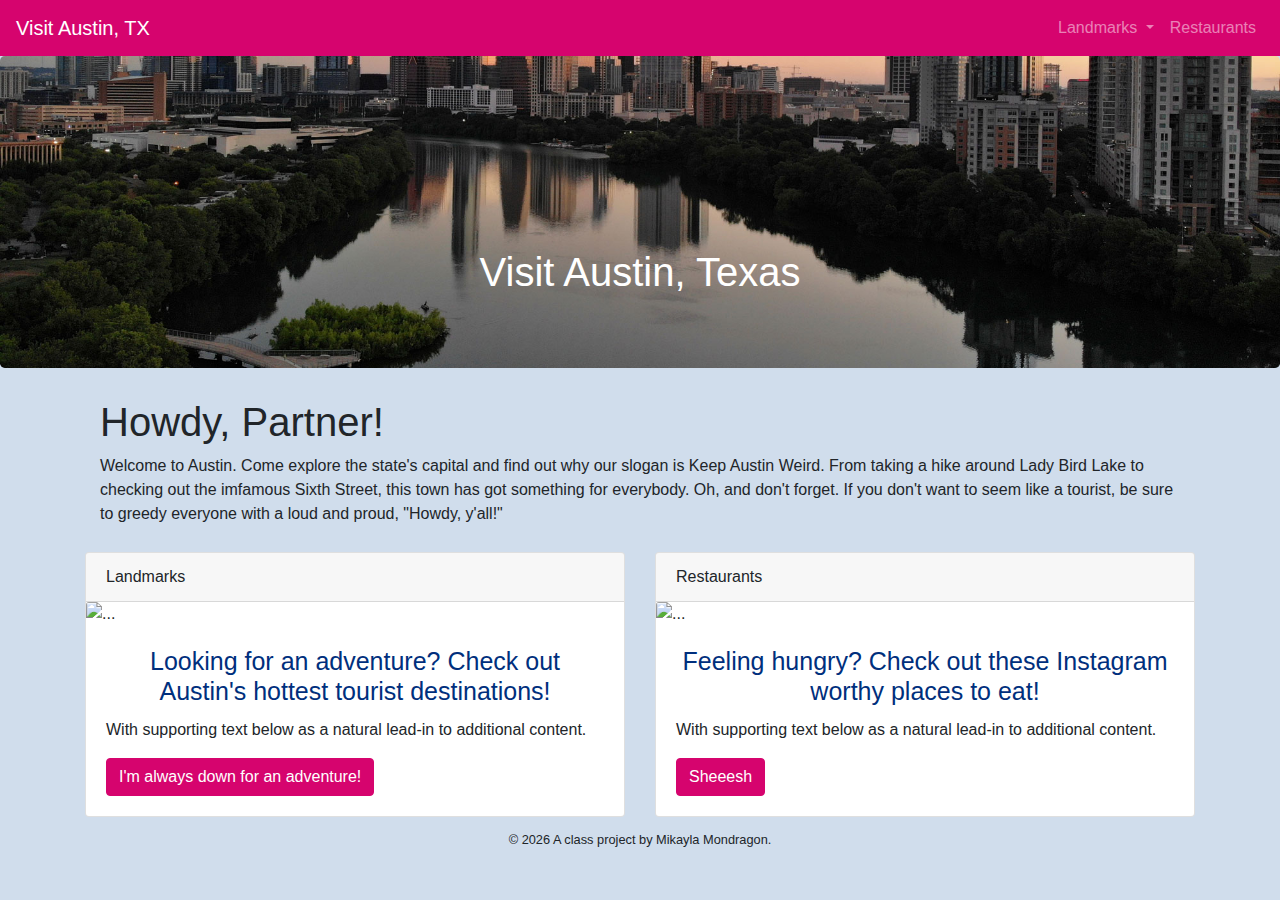
==== commit 40cbaf34: "adding more css" ====
--- a/docs/index.html
+++ b/docs/index.html
@@ -8,6 +8,8 @@
     <meta http-equiv="X-UA-Compatible" content="IE=edge"/>
     <meta name="viewport" content="width=device-width, initial-scale=1, maximum-scale=1">
     <link rel="stylesheet" href="css/main.css">
+
+
   </head>
 
   <body>
@@ -45,8 +47,10 @@
 
     
 <div class="container">
-  <h1>Howdy, Partner!</h1>
-  <p>Description of the website goe here. NEED TO WRITE THIS LATER!!!!!!!!</p>
+  <div class="col-12 intro">
+    <h1 style="align-text: center">Howdy, Partner!</h1>
+    <p>Welcome to Austin. Come explore the state's capital and find out why our slogan is Keep Austin Weird. From taking a hike around Lady Bird Lake to checking out the imfamous Sixth Street, this town has got something for everybody. Oh, and don't forget. If you don't want to seem like a tourist, be sure to greedy everyone with a loud and proud, "Howdy, y'all!" </p>
+  </div>
   <div class = "row">
     <div class="col-sm-12 col-lg-6">
       <div class="card index">
--- a/docs/css/main.css
+++ b/docs/css/main.css
@@ -4,4 +4,4 @@
  * Copyright 2011-2021 Twitter, Inc.
  * Licensed under MIT (https://github.com/twbs/bootstrap/blob/main/LICENSE)
  */:root{--blue:#007bff;--indigo:#6610f2;--purple:#6f42c1;--pink:#e83e8c;--red:#dc3545;--orange:#fd7e14;--yellow:#ffc107;--green:#28a745;--teal:#20c997;--cyan:#17a2b8;--white:#fff;--gray:#6c757d;--gray-dark:#343a40;--primary:#d6046e;--secondary:#002f7d;--success:#28a745;--info:#17a2b8;--warning:#ffc107;--danger:#dc3545;--light:#f8f9fa;--dark:#343a40;--breakpoint-xs:0;--breakpoint-sm:576px;--breakpoint-md:768px;--breakpoint-lg:992px;--breakpoint-xl:1200px;--font-family-sans-serif:-apple-system,BlinkMacSystemFont,"Segoe UI",Roboto,"Helvetica Neue",Arial,"Noto Sans","Liberation Sans",sans-serif,"Apple Color Emoji","Segoe UI Emoji","Segoe UI Symbol","Noto Color Emoji";--font-family-monospace:SFMono-Regular,Menlo,Monaco,Consolas,"Liberation Mono","Courier New",monospace}*,:after,:before{box-sizing:border-box}html{font-family:sans-serif;line-height:1.15;-webkit-text-size-adjust:100%;-webkit-tap-highlight-color:rgba(0,0,0,0)}article,aside,figcaption,figure,footer,header,hgroup,main,nav,section{display:block}body{margin:0;font-family:-apple-system,BlinkMacSystemFont,Segoe UI,Roboto,Helvetica Neue,Arial,Noto Sans,Liberation Sans,sans-serif,Apple Color Emoji,Segoe UI Emoji,Segoe UI Symbol,Noto Color Emoji;font-size:1rem;font-weight:400;line-height:1.5;color:#212529;text-align:left;background-color:#d0ddec}[tabindex="-1"]:focus:not(:focus-visible){outline:0!important}hr{box-sizing:content-box;height:0;overflow:visible}h1,h2,h3,h4,h5,h6{margin-top:0;margin-bottom:.5rem}p{margin-top:0;margin-bottom:1rem}abbr[data-original-title],abbr[title]{text-decoration:underline;-webkit-text-decoration:underline dotted;-moz-text-decoration:underline dotted;text-decoration:underline dotted;cursor:help;border-bottom:0;-webkit-text-decoration-skip-ink:none;text-decoration-skip-ink:none}address{font-style:normal;line-height:inherit}address,dl,ol,ul{margin-bottom:1rem}dl,ol,ul{margin-top:0}ol ol,ol ul,ul ol,ul ul{margin-bottom:0}dt{font-weight:700}dd{margin-bottom:.5rem;margin-left:0}blockquote{margin:0 0 1rem}b,strong{font-weight:bolder}small{font-size:80%}sub,sup{position:relative;font-size:75%;line-height:0;vertical-align:baseline}sub{bottom:-.25em}sup{top:-.5em}a{color:#d6046e;text-decoration:none;background-color:transparent}a:hover{color:#8b0347;text-decoration:underline}a:not([href]):not([class]){color:inherit;text-decoration:none}a:not([href]):not([class]):hover{color:inherit;text-decoration:none}code,kbd,pre,samp{font-family:SFMono-Regular,Menlo,Monaco,Consolas,Liberation Mono,Courier New,monospace;font-size:1em}pre{margin-top:0;margin-bottom:1rem;overflow:auto;-ms-overflow-style:scrollbar}figure{margin:0 0 1rem}img{border-style:none}img,svg{vertical-align:middle}svg{overflow:hidden}table{border-collapse:collapse}caption{padding-top:.75rem;padding-bottom:.75rem;color:#6c757d;text-align:left;caption-side:bottom}th{text-align:inherit;text-align:-webkit-match-parent}label{display:inline-block;margin-bottom:.5rem}button{border-radius:0}button:focus:not(:focus-visible){outline:0}button,input,optgroup,select,textarea{margin:0;font-family:inherit;font-size:inherit;line-height:inherit}button,input{overflow:visible}button,select{text-transform:none}[role=button]{cursor:pointer}select{word-wrap:normal}[type=button],[type=reset],[type=submit],button{-webkit-appearance:button}[type=button]:not(:disabled),[type=reset]:not(:disabled),[type=submit]:not(:disabled),button:not(:disabled){cursor:pointer}[type=button]::-moz-focus-inner,[type=reset]::-moz-focus-inner,[type=submit]::-moz-focus-inner,button::-moz-focus-inner{padding:0;border-style:none}input[type=checkbox],input[type=radio]{box-sizing:border-box;padding:0}textarea{overflow:auto;resize:vertical}fieldset{min-width:0;padding:0;margin:0;border:0}legend{display:block;width:100%;max-width:100%;padding:0;margin-bottom:.5rem;font-size:1.5rem;line-height:inherit;color:inherit;white-space:normal}progress{vertical-align:baseline}[type=number]::-webkit-inner-spin-button,[type=number]::-webkit-outer-spin-button{height:auto}[type=search]{outline-offset:-2px;-webkit-appearance:none}[type=search]::-webkit-search-decoration{-webkit-appearance:none}::-webkit-file-upload-button{font:inherit;-webkit-appearance:button}output{display:inline-block}summary{display:list-item;cursor:pointer}template{display:none}[hidden]{display:none!important}.h1,.h2,.h3,.h4,.h5,.h6,h1,h2,h3,h4,h5,h6{margin-bottom:.5rem;font-weight:500;line-height:1.2}.h1,h1{font-size:2.5rem}.h2,h2{font-size:2rem}.h3,h3{font-size:1.75rem}.h4,h4{font-size:1.5rem}.h5,h5{font-size:1.25rem}.h6,h6{font-size:1rem}.lead{font-size:1.25rem;font-weight:300}.display-1{font-size:6rem}.display-1,.display-2{font-weight:300;line-height:1.2}.display-2{font-size:5.5rem}.display-3{font-size:4.5rem}.display-3,.display-4{font-weight:300;line-height:1.2}.display-4{font-size:3.5rem}hr{margin-top:1rem;margin-bottom:1rem;border:0;border-top:1px solid rgba(0,0,0,.1)}.small,small{font-size:80%;font-weight:400}.mark,mark{padding:.2em;background-color:#fcf8e3}.list-inline,.list-unstyled{padding-left:0;list-style:none}.list-inline-item{display:inline-block}.list-inline-item:not(:last-child){margin-right:.5rem}.initialism{font-size:90%;text-transform:uppercase}.blockquote{margin-bottom:1rem;font-size:1.25rem}.blockquote-footer{display:block;font-size:80%;color:#6c757d}.blockquote-footer:before{content:"\2014\00A0"}.img-fluid,.img-thumbnail{max-width:100%;height:auto}.img-thumbnail{padding:.25rem;background-color:#d0ddec;border:1px solid #dee2e6;border-radius:.25rem}.figure{display:inline-block}.figure-img{margin-bottom:.5rem;line-height:1}.figure-caption{font-size:90%;color:#6c757d}code{font-size:87.5%;color:#e83e8c;word-wrap:break-word}a>code{color:inherit}kbd{padding:.2rem .4rem;font-size:87.5%;color:#fff;background-color:#212529;border-radius:.2rem}kbd kbd{padding:0;font-size:100%;font-weight:700}pre{display:block;font-size:87.5%;color:#212529}pre code{font-size:inherit;color:inherit;word-break:normal}.pre-scrollable{max-height:340px;overflow-y:scroll}.container,.container-fluid,.container-lg,.container-md,.container-sm,.container-xl{width:100%;padding-right:15px;padding-left:15px;margin-right:auto;margin-left:auto}@media (min-width:576px){.container,.container-sm{max-width:540px}}@media (min-width:768px){.container,.container-md,.container-sm{max-width:720px}}@media (min-width:992px){.container,.container-lg,.container-md,.container-sm{max-width:960px}}@media (min-width:1200px){.container,.container-lg,.container-md,.container-sm,.container-xl{max-width:1140px}}.row{display:-webkit-flex;display:-ms-flexbox;display:flex;-webkit-flex-wrap:wrap;-ms-flex-wrap:wrap;flex-wrap:wrap;margin-right:-15px;margin-left:-15px}.no-gutters{margin-right:0;margin-left:0}.no-gutters>.col,.no-gutters>[class*=col-]{padding-right:0;padding-left:0}.col,.col-1,.col-2,.col-3,.col-4,.col-5,.col-6,.col-7,.col-8,.col-9,.col-10,.col-11,.col-12,.col-auto,.col-lg,.col-lg-1,.col-lg-2,.col-lg-3,.col-lg-4,.col-lg-5,.col-lg-6,.col-lg-7,.col-lg-8,.col-lg-9,.col-lg-10,.col-lg-11,.col-lg-12,.col-lg-auto,.col-md,.col-md-1,.col-md-2,.col-md-3,.col-md-4,.col-md-5,.col-md-6,.col-md-7,.col-md-8,.col-md-9,.col-md-10,.col-md-11,.col-md-12,.col-md-auto,.col-sm,.col-sm-1,.col-sm-2,.col-sm-3,.col-sm-4,.col-sm-5,.col-sm-6,.col-sm-7,.col-sm-8,.col-sm-9,.col-sm-10,.col-sm-11,.col-sm-12,.col-sm-auto,.col-xl,.col-xl-1,.col-xl-2,.col-xl-3,.col-xl-4,.col-xl-5,.col-xl-6,.col-xl-7,.col-xl-8,.col-xl-9,.col-xl-10,.col-xl-11,.col-xl-12,.col-xl-auto{position:relative;width:100%;padding-right:15px;padding-left:15px}.col{-webkit-flex-basis:0;-ms-flex-preferred-size:0;flex-basis:0;-webkit-flex-grow:1;-ms-flex-positive:1;flex-grow:1;max-width:100%}.row-cols-1>*{-webkit-flex:0 0 100%;-ms-flex:0 0 100%;flex:0 0 100%;max-width:100%}.row-cols-2>*{-webkit-flex:0 0 50%;-ms-flex:0 0 50%;flex:0 0 50%;max-width:50%}.row-cols-3>*{-webkit-flex:0 0 33.33333%;-ms-flex:0 0 33.33333%;flex:0 0 33.33333%;max-width:33.33333%}.row-cols-4>*{-webkit-flex:0 0 25%;-ms-flex:0 0 25%;flex:0 0 25%;max-width:25%}.row-cols-5>*{-webkit-flex:0 0 20%;-ms-flex:0 0 20%;flex:0 0 20%;max-width:20%}.row-cols-6>*{-webkit-flex:0 0 16.66667%;-ms-flex:0 0 16.66667%;flex:0 0 16.66667%;max-width:16.66667%}.col-auto{-webkit-flex:0 0 auto;-ms-flex:0 0 auto;flex:0 0 auto;width:auto;max-width:100%}.col-1{-webkit-flex:0 0 8.33333%;-ms-flex:0 0 8.33333%;flex:0 0 8.33333%;max-width:8.33333%}.col-2{-webkit-flex:0 0 16.66667%;-ms-flex:0 0 16.66667%;flex:0 0 16.66667%;max-width:16.66667%}.col-3{-webkit-flex:0 0 25%;-ms-flex:0 0 25%;flex:0 0 25%;max-width:25%}.col-4{-webkit-flex:0 0 33.33333%;-ms-flex:0 0 33.33333%;flex:0 0 33.33333%;max-width:33.33333%}.col-5{-webkit-flex:0 0 41.66667%;-ms-flex:0 0 41.66667%;flex:0 0 41.66667%;max-width:41.66667%}.col-6{-webkit-flex:0 0 50%;-ms-flex:0 0 50%;flex:0 0 50%;max-width:50%}.col-7{-webkit-flex:0 0 58.33333%;-ms-flex:0 0 58.33333%;flex:0 0 58.33333%;max-width:58.33333%}.col-8{-webkit-flex:0 0 66.66667%;-ms-flex:0 0 66.66667%;flex:0 0 66.66667%;max-width:66.66667%}.col-9{-webkit-flex:0 0 75%;-ms-flex:0 0 75%;flex:0 0 75%;max-width:75%}.col-10{-webkit-flex:0 0 83.33333%;-ms-flex:0 0 83.33333%;flex:0 0 83.33333%;max-width:83.33333%}.col-11{-webkit-flex:0 0 91.66667%;-ms-flex:0 0 91.66667%;flex:0 0 91.66667%;max-width:91.66667%}.col-12{-webkit-flex:0 0 100%;-ms-flex:0 0 100%;flex:0 0 100%;max-width:100%}.order-first{-webkit-order:-1;-ms-flex-order:-1;order:-1}.order-last{-webkit-order:13;-ms-flex-order:13;order:13}.order-0{-webkit-order:0;-ms-flex-order:0;order:0}.order-1{-webkit-order:1;-ms-flex-order:1;order:1}.order-2{-webkit-order:2;-ms-flex-order:2;order:2}.order-3{-webkit-order:3;-ms-flex-order:3;order:3}.order-4{-webkit-order:4;-ms-flex-order:4;order:4}.order-5{-webkit-order:5;-ms-flex-order:5;order:5}.order-6{-webkit-order:6;-ms-flex-order:6;order:6}.order-7{-webkit-order:7;-ms-flex-order:7;order:7}.order-8{-webkit-order:8;-ms-flex-order:8;order:8}.order-9{-webkit-order:9;-ms-flex-order:9;order:9}.order-10{-webkit-order:10;-ms-flex-order:10;order:10}.order-11{-webkit-order:11;-ms-flex-order:11;order:11}.order-12{-webkit-order:12;-ms-flex-order:12;order:12}.offset-1{margin-left:8.33333%}.offset-2{margin-left:16.66667%}.offset-3{margin-left:25%}.offset-4{margin-left:33.33333%}.offset-5{margin-left:41.66667%}.offset-6{margin-left:50%}.offset-7{margin-left:58.33333%}.offset-8{margin-left:66.66667%}.offset-9{margin-left:75%}.offset-10{margin-left:83.33333%}.offset-11{margin-left:91.66667%}@media (min-width:576px){.col-sm{-webkit-flex-basis:0;-ms-flex-preferred-size:0;flex-basis:0;-webkit-flex-grow:1;-ms-flex-positive:1;flex-grow:1;max-width:100%}.row-cols-sm-1>*{-webkit-flex:0 0 100%;-ms-flex:0 0 100%;flex:0 0 100%;max-width:100%}.row-cols-sm-2>*{-webkit-flex:0 0 50%;-ms-flex:0 0 50%;flex:0 0 50%;max-width:50%}.row-cols-sm-3>*{-webkit-flex:0 0 33.33333%;-ms-flex:0 0 33.33333%;flex:0 0 33.33333%;max-width:33.33333%}.row-cols-sm-4>*{-webkit-flex:0 0 25%;-ms-flex:0 0 25%;flex:0 0 25%;max-width:25%}.row-cols-sm-5>*{-webkit-flex:0 0 20%;-ms-flex:0 0 20%;flex:0 0 20%;max-width:20%}.row-cols-sm-6>*{-webkit-flex:0 0 16.66667%;-ms-flex:0 0 16.66667%;flex:0 0 16.66667%;max-width:16.66667%}.col-sm-auto{-webkit-flex:0 0 auto;-ms-flex:0 0 auto;flex:0 0 auto;width:auto;max-width:100%}.col-sm-1{-webkit-flex:0 0 8.33333%;-ms-flex:0 0 8.33333%;flex:0 0 8.33333%;max-width:8.33333%}.col-sm-2{-webkit-flex:0 0 16.66667%;-ms-flex:0 0 16.66667%;flex:0 0 16.66667%;max-width:16.66667%}.col-sm-3{-webkit-flex:0 0 25%;-ms-flex:0 0 25%;flex:0 0 25%;max-width:25%}.col-sm-4{-webkit-flex:0 0 33.33333%;-ms-flex:0 0 33.33333%;flex:0 0 33.33333%;max-width:33.33333%}.col-sm-5{-webkit-flex:0 0 41.66667%;-ms-flex:0 0 41.66667%;flex:0 0 41.66667%;max-width:41.66667%}.col-sm-6{-webkit-flex:0 0 50%;-ms-flex:0 0 50%;flex:0 0 50%;max-width:50%}.col-sm-7{-webkit-flex:0 0 58.33333%;-ms-flex:0 0 58.33333%;flex:0 0 58.33333%;max-width:58.33333%}.col-sm-8{-webkit-flex:0 0 66.66667%;-ms-flex:0 0 66.66667%;flex:0 0 66.66667%;max-width:66.66667%}.col-sm-9{-webkit-flex:0 0 75%;-ms-flex:0 0 75%;flex:0 0 75%;max-width:75%}.col-sm-10{-webkit-flex:0 0 83.33333%;-ms-flex:0 0 83.33333%;flex:0 0 83.33333%;max-width:83.33333%}.col-sm-11{-webkit-flex:0 0 91.66667%;-ms-flex:0 0 91.66667%;flex:0 0 91.66667%;max-width:91.66667%}.col-sm-12{-webkit-flex:0 0 100%;-ms-flex:0 0 100%;flex:0 0 100%;max-width:100%}.order-sm-first{-webkit-order:-1;-ms-flex-order:-1;order:-1}.order-sm-last{-webkit-order:13;-ms-flex-order:13;order:13}.order-sm-0{-webkit-order:0;-ms-flex-order:0;order:0}.order-sm-1{-webkit-order:1;-ms-flex-order:1;order:1}.order-sm-2{-webkit-order:2;-ms-flex-order:2;order:2}.order-sm-3{-webkit-order:3;-ms-flex-order:3;order:3}.order-sm-4{-webkit-order:4;-ms-flex-order:4;order:4}.order-sm-5{-webkit-order:5;-ms-flex-order:5;order:5}.order-sm-6{-webkit-order:6;-ms-flex-order:6;order:6}.order-sm-7{-webkit-order:7;-ms-flex-order:7;order:7}.order-sm-8{-webkit-order:8;-ms-flex-order:8;order:8}.order-sm-9{-webkit-order:9;-ms-flex-order:9;order:9}.order-sm-10{-webkit-order:10;-ms-flex-order:10;order:10}.order-sm-11{-webkit-order:11;-ms-flex-order:11;order:11}.order-sm-12{-webkit-order:12;-ms-flex-order:12;order:12}.offset-sm-0{margin-left:0}.offset-sm-1{margin-left:8.33333%}.offset-sm-2{margin-left:16.66667%}.offset-sm-3{margin-left:25%}.offset-sm-4{margin-left:33.33333%}.offset-sm-5{margin-left:41.66667%}.offset-sm-6{margin-left:50%}.offset-sm-7{margin-left:58.33333%}.offset-sm-8{margin-left:66.66667%}.offset-sm-9{margin-left:75%}.offset-sm-10{margin-left:83.33333%}.offset-sm-11{margin-left:91.66667%}}@media (min-width:768px){.col-md{-webkit-flex-basis:0;-ms-flex-preferred-size:0;flex-basis:0;-webkit-flex-grow:1;-ms-flex-positive:1;flex-grow:1;max-width:100%}.row-cols-md-1>*{-webkit-flex:0 0 100%;-ms-flex:0 0 100%;flex:0 0 100%;max-width:100%}.row-cols-md-2>*{-webkit-flex:0 0 50%;-ms-flex:0 0 50%;flex:0 0 50%;max-width:50%}.row-cols-md-3>*{-webkit-flex:0 0 33.33333%;-ms-flex:0 0 33.33333%;flex:0 0 33.33333%;max-width:33.33333%}.row-cols-md-4>*{-webkit-flex:0 0 25%;-ms-flex:0 0 25%;flex:0 0 25%;max-width:25%}.row-cols-md-5>*{-webkit-flex:0 0 20%;-ms-flex:0 0 20%;flex:0 0 20%;max-width:20%}.row-cols-md-6>*{-webkit-flex:0 0 16.66667%;-ms-flex:0 0 16.66667%;flex:0 0 16.66667%;max-width:16.66667%}.col-md-auto{-webkit-flex:0 0 auto;-ms-flex:0 0 auto;flex:0 0 auto;width:auto;max-width:100%}.col-md-1{-webkit-flex:0 0 8.33333%;-ms-flex:0 0 8.33333%;flex:0 0 8.33333%;max-width:8.33333%}.col-md-2{-webkit-flex:0 0 16.66667%;-ms-flex:0 0 16.66667%;flex:0 0 16.66667%;max-width:16.66667%}.col-md-3{-webkit-flex:0 0 25%;-ms-flex:0 0 25%;flex:0 0 25%;max-width:25%}.col-md-4{-webkit-flex:0 0 33.33333%;-ms-flex:0 0 33.33333%;flex:0 0 33.33333%;max-width:33.33333%}.col-md-5{-webkit-flex:0 0 41.66667%;-ms-flex:0 0 41.66667%;flex:0 0 41.66667%;max-width:41.66667%}.col-md-6{-webkit-flex:0 0 50%;-ms-flex:0 0 50%;flex:0 0 50%;max-width:50%}.col-md-7{-webkit-flex:0 0 58.33333%;-ms-flex:0 0 58.33333%;flex:0 0 58.33333%;max-width:58.33333%}.col-md-8{-webkit-flex:0 0 66.66667%;-ms-flex:0 0 66.66667%;flex:0 0 66.66667%;max-width:66.66667%}.col-md-9{-webkit-flex:0 0 75%;-ms-flex:0 0 75%;flex:0 0 75%;max-width:75%}.col-md-10{-webkit-flex:0 0 83.33333%;-ms-flex:0 0 83.33333%;flex:0 0 83.33333%;max-width:83.33333%}.col-md-11{-webkit-flex:0 0 91.66667%;-ms-flex:0 0 91.66667%;flex:0 0 91.66667%;max-width:91.66667%}.col-md-12{-webkit-flex:0 0 100%;-ms-flex:0 0 100%;flex:0 0 100%;max-width:100%}.order-md-first{-webkit-order:-1;-ms-flex-order:-1;order:-1}.order-md-last{-webkit-order:13;-ms-flex-order:13;order:13}.order-md-0{-webkit-order:0;-ms-flex-order:0;order:0}.order-md-1{-webkit-order:1;-ms-flex-order:1;order:1}.order-md-2{-webkit-order:2;-ms-flex-order:2;order:2}.order-md-3{-webkit-order:3;-ms-flex-order:3;order:3}.order-md-4{-webkit-order:4;-ms-flex-order:4;order:4}.order-md-5{-webkit-order:5;-ms-flex-order:5;order:5}.order-md-6{-webkit-order:6;-ms-flex-order:6;order:6}.order-md-7{-webkit-order:7;-ms-flex-order:7;order:7}.order-md-8{-webkit-order:8;-ms-flex-order:8;order:8}.order-md-9{-webkit-order:9;-ms-flex-order:9;order:9}.order-md-10{-webkit-order:10;-ms-flex-order:10;order:10}.order-md-11{-webkit-order:11;-ms-flex-order:11;order:11}.order-md-12{-webkit-order:12;-ms-flex-order:12;order:12}.offset-md-0{margin-left:0}.offset-md-1{margin-left:8.33333%}.offset-md-2{margin-left:16.66667%}.offset-md-3{margin-left:25%}.offset-md-4{margin-left:33.33333%}.offset-md-5{margin-left:41.66667%}.offset-md-6{margin-left:50%}.offset-md-7{margin-left:58.33333%}.offset-md-8{margin-left:66.66667%}.offset-md-9{margin-left:75%}.offset-md-10{margin-left:83.33333%}.offset-md-11{margin-left:91.66667%}}@media (min-width:992px){.col-lg{-webkit-flex-basis:0;-ms-flex-preferred-size:0;flex-basis:0;-webkit-flex-grow:1;-ms-flex-positive:1;flex-grow:1;max-width:100%}.row-cols-lg-1>*{-webkit-flex:0 0 100%;-ms-flex:0 0 100%;flex:0 0 100%;max-width:100%}.row-cols-lg-2>*{-webkit-flex:0 0 50%;-ms-flex:0 0 50%;flex:0 0 50%;max-width:50%}.row-cols-lg-3>*{-webkit-flex:0 0 33.33333%;-ms-flex:0 0 33.33333%;flex:0 0 33.33333%;max-width:33.33333%}.row-cols-lg-4>*{-webkit-flex:0 0 25%;-ms-flex:0 0 25%;flex:0 0 25%;max-width:25%}.row-cols-lg-5>*{-webkit-flex:0 0 20%;-ms-flex:0 0 20%;flex:0 0 20%;max-width:20%}.row-cols-lg-6>*{-webkit-flex:0 0 16.66667%;-ms-flex:0 0 16.66667%;flex:0 0 16.66667%;max-width:16.66667%}.col-lg-auto{-webkit-flex:0 0 auto;-ms-flex:0 0 auto;flex:0 0 auto;width:auto;max-width:100%}.col-lg-1{-webkit-flex:0 0 8.33333%;-ms-flex:0 0 8.33333%;flex:0 0 8.33333%;max-width:8.33333%}.col-lg-2{-webkit-flex:0 0 16.66667%;-ms-flex:0 0 16.66667%;flex:0 0 16.66667%;max-width:16.66667%}.col-lg-3{-webkit-flex:0 0 25%;-ms-flex:0 0 25%;flex:0 0 25%;max-width:25%}.col-lg-4{-webkit-flex:0 0 33.33333%;-ms-flex:0 0 33.33333%;flex:0 0 33.33333%;max-width:33.33333%}.col-lg-5{-webkit-flex:0 0 41.66667%;-ms-flex:0 0 41.66667%;flex:0 0 41.66667%;max-width:41.66667%}.col-lg-6{-webkit-flex:0 0 50%;-ms-flex:0 0 50%;flex:0 0 50%;max-width:50%}.col-lg-7{-webkit-flex:0 0 58.33333%;-ms-flex:0 0 58.33333%;flex:0 0 58.33333%;max-width:58.33333%}.col-lg-8{-webkit-flex:0 0 66.66667%;-ms-flex:0 0 66.66667%;flex:0 0 66.66667%;max-width:66.66667%}.col-lg-9{-webkit-flex:0 0 75%;-ms-flex:0 0 75%;flex:0 0 75%;max-width:75%}.col-lg-10{-webkit-flex:0 0 83.33333%;-ms-flex:0 0 83.33333%;flex:0 0 83.33333%;max-width:83.33333%}.col-lg-11{-webkit-flex:0 0 91.66667%;-ms-flex:0 0 91.66667%;flex:0 0 91.66667%;max-width:91.66667%}.col-lg-12{-webkit-flex:0 0 100%;-ms-flex:0 0 100%;flex:0 0 100%;max-width:100%}.order-lg-first{-webkit-order:-1;-ms-flex-order:-1;order:-1}.order-lg-last{-webkit-order:13;-ms-flex-order:13;order:13}.order-lg-0{-webkit-order:0;-ms-flex-order:0;order:0}.order-lg-1{-webkit-order:1;-ms-flex-order:1;order:1}.order-lg-2{-webkit-order:2;-ms-flex-order:2;order:2}.order-lg-3{-webkit-order:3;-ms-flex-order:3;order:3}.order-lg-4{-webkit-order:4;-ms-flex-order:4;order:4}.order-lg-5{-webkit-order:5;-ms-flex-order:5;order:5}.order-lg-6{-webkit-order:6;-ms-flex-order:6;order:6}.order-lg-7{-webkit-order:7;-ms-flex-order:7;order:7}.order-lg-8{-webkit-order:8;-ms-flex-order:8;order:8}.order-lg-9{-webkit-order:9;-ms-flex-order:9;order:9}.order-lg-10{-webkit-order:10;-ms-flex-order:10;order:10}.order-lg-11{-webkit-order:11;-ms-flex-order:11;order:11}.order-lg-12{-webkit-order:12;-ms-flex-order:12;order:12}.offset-lg-0{margin-left:0}.offset-lg-1{margin-left:8.33333%}.offset-lg-2{margin-left:16.66667%}.offset-lg-3{margin-left:25%}.offset-lg-4{margin-left:33.33333%}.offset-lg-5{margin-left:41.66667%}.offset-lg-6{margin-left:50%}.offset-lg-7{margin-left:58.33333%}.offset-lg-8{margin-left:66.66667%}.offset-lg-9{margin-left:75%}.offset-lg-10{margin-left:83.33333%}.offset-lg-11{margin-left:91.66667%}}@media (min-width:1200px){.col-xl{-webkit-flex-basis:0;-ms-flex-preferred-size:0;flex-basis:0;-webkit-flex-grow:1;-ms-flex-positive:1;flex-grow:1;max-width:100%}.row-cols-xl-1>*{-webkit-flex:0 0 100%;-ms-flex:0 0 100%;flex:0 0 100%;max-width:100%}.row-cols-xl-2>*{-webkit-flex:0 0 50%;-ms-flex:0 0 50%;flex:0 0 50%;max-width:50%}.row-cols-xl-3>*{-webkit-flex:0 0 33.33333%;-ms-flex:0 0 33.33333%;flex:0 0 33.33333%;max-width:33.33333%}.row-cols-xl-4>*{-webkit-flex:0 0 25%;-ms-flex:0 0 25%;flex:0 0 25%;max-width:25%}.row-cols-xl-5>*{-webkit-flex:0 0 20%;-ms-flex:0 0 20%;flex:0 0 20%;max-width:20%}.row-cols-xl-6>*{-webkit-flex:0 0 16.66667%;-ms-flex:0 0 16.66667%;flex:0 0 16.66667%;max-width:16.66667%}.col-xl-auto{-webkit-flex:0 0 auto;-ms-flex:0 0 auto;flex:0 0 auto;width:auto;max-width:100%}.col-xl-1{-webkit-flex:0 0 8.33333%;-ms-flex:0 0 8.33333%;flex:0 0 8.33333%;max-width:8.33333%}.col-xl-2{-webkit-flex:0 0 16.66667%;-ms-flex:0 0 16.66667%;flex:0 0 16.66667%;max-width:16.66667%}.col-xl-3{-webkit-flex:0 0 25%;-ms-flex:0 0 25%;flex:0 0 25%;max-width:25%}.col-xl-4{-webkit-flex:0 0 33.33333%;-ms-flex:0 0 33.33333%;flex:0 0 33.33333%;max-width:33.33333%}.col-xl-5{-webkit-flex:0 0 41.66667%;-ms-flex:0 0 41.66667%;flex:0 0 41.66667%;max-width:41.66667%}.col-xl-6{-webkit-flex:0 0 50%;-ms-flex:0 0 50%;flex:0 0 50%;max-width:50%}.col-xl-7{-webkit-flex:0 0 58.33333%;-ms-flex:0 0 58.33333%;flex:0 0 58.33333%;max-width:58.33333%}.col-xl-8{-webkit-flex:0 0 66.66667%;-ms-flex:0 0 66.66667%;flex:0 0 66.66667%;max-width:66.66667%}.col-xl-9{-webkit-flex:0 0 75%;-ms-flex:0 0 75%;flex:0 0 75%;max-width:75%}.col-xl-10{-webkit-flex:0 0 83.33333%;-ms-flex:0 0 83.33333%;flex:0 0 83.33333%;max-width:83.33333%}.col-xl-11{-webkit-flex:0 0 91.66667%;-ms-flex:0 0 91.66667%;flex:0 0 91.66667%;max-width:91.66667%}.col-xl-12{-webkit-flex:0 0 100%;-ms-flex:0 0 100%;flex:0 0 100%;max-width:100%}.order-xl-first{-webkit-order:-1;-ms-flex-order:-1;order:-1}.order-xl-last{-webkit-order:13;-ms-flex-order:13;order:13}.order-xl-0{-webkit-order:0;-ms-flex-order:0;order:0}.order-xl-1{-webkit-order:1;-ms-flex-order:1;order:1}.order-xl-2{-webkit-order:2;-ms-flex-order:2;order:2}.order-xl-3{-webkit-order:3;-ms-flex-order:3;order:3}.order-xl-4{-webkit-order:4;-ms-flex-order:4;order:4}.order-xl-5{-webkit-order:5;-ms-flex-order:5;order:5}.order-xl-6{-webkit-order:6;-ms-flex-order:6;order:6}.order-xl-7{-webkit-order:7;-ms-flex-order:7;order:7}.order-xl-8{-webkit-order:8;-ms-flex-order:8;order:8}.order-xl-9{-webkit-order:9;-ms-flex-order:9;order:9}.order-xl-10{-webkit-order:10;-ms-flex-order:10;order:10}.order-xl-11{-webkit-order:11;-ms-flex-order:11;order:11}.order-xl-12{-webkit-order:12;-ms-flex-order:12;order:12}.offset-xl-0{margin-left:0}.offset-xl-1{margin-left:8.33333%}.offset-xl-2{margin-left:16.66667%}.offset-xl-3{margin-left:25%}.offset-xl-4{margin-left:33.33333%}.offset-xl-5{margin-left:41.66667%}.offset-xl-6{margin-left:50%}.offset-xl-7{margin-left:58.33333%}.offset-xl-8{margin-left:66.66667%}.offset-xl-9{margin-left:75%}.offset-xl-10{margin-left:83.33333%}.offset-xl-11{margin-left:91.66667%}}.table{width:100%;margin-bottom:1rem;color:#212529}.table td,.table th{padding:.75rem;vertical-align:top;border-top:1px solid #dee2e6}.table thead th{vertical-align:bottom;border-bottom:2px solid #dee2e6}.table tbody+tbody{border-top:2px solid #dee2e6}.table-sm td,.table-sm th{padding:.3rem}.table-bordered,.table-bordered td,.table-bordered th{border:1px solid #dee2e6}.table-bordered thead td,.table-bordered thead th{border-bottom-width:2px}.table-borderless tbody+tbody,.table-borderless td,.table-borderless th,.table-borderless thead th{border:0}.table-striped tbody tr:nth-of-type(odd){background-color:rgba(0,0,0,.05)}.table-hover tbody tr:hover{color:#212529;background-color:rgba(0,0,0,.075)}.table-primary,.table-primary>td,.table-primary>th{background-color:#f4b9d6}.table-primary tbody+tbody,.table-primary td,.table-primary th,.table-primary thead th{border-color:#ea7cb4}.table-hover .table-primary:hover{background-color:#f1a3c9}.table-hover .table-primary:hover>td,.table-hover .table-primary:hover>th{background-color:#f1a3c9}.table-secondary,.table-secondary>td,.table-secondary>th{background-color:#b8c5db}.table-secondary tbody+tbody,.table-secondary td,.table-secondary th,.table-secondary thead th{border-color:#7a93bb}.table-hover .table-secondary:hover{background-color:#a7b7d2}.table-hover .table-secondary:hover>td,.table-hover .table-secondary:hover>th{background-color:#a7b7d2}.table-success,.table-success>td,.table-success>th{background-color:#c3e6cb}.table-success tbody+tbody,.table-success td,.table-success th,.table-success thead th{border-color:#8fd19e}.table-hover .table-success:hover{background-color:#b1dfbb}.table-hover .table-success:hover>td,.table-hover .table-success:hover>th{background-color:#b1dfbb}.table-info,.table-info>td,.table-info>th{background-color:#bee5eb}.table-info tbody+tbody,.table-info td,.table-info th,.table-info thead th{border-color:#86cfda}.table-hover .table-info:hover{background-color:#abdde5}.table-hover .table-info:hover>td,.table-hover .table-info:hover>th{background-color:#abdde5}.table-warning,.table-warning>td,.table-warning>th{background-color:#ffeeba}.table-warning tbody+tbody,.table-warning td,.table-warning th,.table-warning thead th{border-color:#ffdf7e}.table-hover .table-warning:hover{background-color:#ffe8a1}.table-hover .table-warning:hover>td,.table-hover .table-warning:hover>th{background-color:#ffe8a1}.table-danger,.table-danger>td,.table-danger>th{background-color:#f5c6cb}.table-danger tbody+tbody,.table-danger td,.table-danger th,.table-danger thead th{border-color:#ed969e}.table-hover .table-danger:hover{background-color:#f1b0b7}.table-hover .table-danger:hover>td,.table-hover .table-danger:hover>th{background-color:#f1b0b7}.table-light,.table-light>td,.table-light>th{background-color:#fdfdfe}.table-light tbody+tbody,.table-light td,.table-light th,.table-light thead th{border-color:#fbfcfc}.table-hover .table-light:hover{background-color:#ececf6}.table-hover .table-light:hover>td,.table-hover .table-light:hover>th{background-color:#ececf6}.table-dark,.table-dark>td,.table-dark>th{background-color:#c6c8ca}.table-dark tbody+tbody,.table-dark td,.table-dark th,.table-dark thead th{border-color:#95999c}.table-hover .table-dark:hover{background-color:#b9bbbe}.table-hover .table-dark:hover>td,.table-hover .table-dark:hover>th{background-color:#b9bbbe}.table-active,.table-active>td,.table-active>th{background-color:rgba(0,0,0,.075)}.table-hover .table-active:hover{background-color:rgba(0,0,0,.075)}.table-hover .table-active:hover>td,.table-hover .table-active:hover>th{background-color:rgba(0,0,0,.075)}.table .thead-dark th{color:#fff;background-color:#343a40;border-color:#454d55}.table .thead-light th{color:#495057;background-color:#e9ecef;border-color:#dee2e6}.table-dark{color:#fff;background-color:#343a40}.table-dark td,.table-dark th,.table-dark thead th{border-color:#454d55}.table-dark.table-bordered{border:0}.table-dark.table-striped tbody tr:nth-of-type(odd){background-color:hsla(0,0%,100%,.05)}.table-dark.table-hover tbody tr:hover{color:#fff;background-color:hsla(0,0%,100%,.075)}@media (max-width:575.98px){.table-responsive-sm{display:block;width:100%;overflow-x:auto;-webkit-overflow-scrolling:touch}.table-responsive-sm>.table-bordered{border:0}}@media (max-width:767.98px){.table-responsive-md{display:block;width:100%;overflow-x:auto;-webkit-overflow-scrolling:touch}.table-responsive-md>.table-bordered{border:0}}@media (max-width:991.98px){.table-responsive-lg{display:block;width:100%;overflow-x:auto;-webkit-overflow-scrolling:touch}.table-responsive-lg>.table-bordered{border:0}}@media (max-width:1199.98px){.table-responsive-xl{display:block;width:100%;overflow-x:auto;-webkit-overflow-scrolling:touch}.table-responsive-xl>.table-bordered{border:0}}.table-responsive{display:block;width:100%;overflow-x:auto;-webkit-overflow-scrolling:touch}.table-responsive>.table-bordered{border:0}.form-control{display:block;width:100%;height:calc(1.5em + .75rem + 2px);padding:.375rem .75rem;font-size:1rem;font-weight:400;line-height:1.5;color:#495057;background-color:#fff;background-clip:padding-box;border:1px solid #ced4da;border-radius:.25rem;transition:border-color .15s ease-in-out,box-shadow .15s ease-in-out}@media (prefers-reduced-motion:reduce){.form-control{transition:none}}.form-control::-ms-expand{background-color:transparent;border:0}.form-control:-moz-focusring{color:transparent;text-shadow:0 0 0 #495057}.form-control:focus{color:#495057;background-color:#fff;border-color:#fc5eae;outline:0;box-shadow:0 0 0 .2rem rgba(214,4,110,.25)}.form-control::-webkit-input-placeholder{color:#6c757d;opacity:1}.form-control::-moz-placeholder{color:#6c757d;opacity:1}.form-control:-ms-input-placeholder{color:#6c757d;opacity:1}.form-control::-ms-input-placeholder{color:#6c757d;opacity:1}.form-control::placeholder{color:#6c757d;opacity:1}.form-control:disabled,.form-control[readonly]{background-color:#e9ecef;opacity:1}input[type=date].form-control,input[type=datetime-local].form-control,input[type=month].form-control,input[type=time].form-control{-webkit-appearance:none;-moz-appearance:none;appearance:none}select.form-control:focus::-ms-value{color:#495057;background-color:#fff}.form-control-file,.form-control-range{display:block;width:100%}.col-form-label{padding-top:calc(.375rem + 1px);padding-bottom:calc(.375rem + 1px);margin-bottom:0;font-size:inherit;line-height:1.5}.col-form-label-lg{padding-top:calc(.5rem + 1px);padding-bottom:calc(.5rem + 1px);font-size:1.25rem;line-height:1.5}.col-form-label-sm{padding-top:calc(.25rem + 1px);padding-bottom:calc(.25rem + 1px);font-size:.875rem;line-height:1.5}.form-control-plaintext{display:block;width:100%;padding:.375rem 0;margin-bottom:0;font-size:1rem;line-height:1.5;color:#212529;background-color:transparent;border:solid transparent;border-width:1px 0}.form-control-plaintext.form-control-lg,.form-control-plaintext.form-control-sm{padding-right:0;padding-left:0}.form-control-sm{height:calc(1.5em + .5rem + 2px);padding:.25rem .5rem;font-size:.875rem;line-height:1.5;border-radius:.2rem}.form-control-lg{height:calc(1.5em + 1rem + 2px);padding:.5rem 1rem;font-size:1.25rem;line-height:1.5;border-radius:.3rem}select.form-control[multiple],select.form-control[size]{height:auto}textarea.form-control{height:auto}.form-group{margin-bottom:1rem}.form-text{display:block;margin-top:.25rem}.form-row{display:-webkit-flex;display:-ms-flexbox;display:flex;-webkit-flex-wrap:wrap;-ms-flex-wrap:wrap;flex-wrap:wrap;margin-right:-5px;margin-left:-5px}.form-row>.col,.form-row>[class*=col-]{padding-right:5px;padding-left:5px}.form-check{position:relative;display:block;padding-left:1.25rem}.form-check-input{position:absolute;margin-top:.3rem;margin-left:-1.25rem}.form-check-input:disabled~.form-check-label,.form-check-input[disabled]~.form-check-label{color:#6c757d}.form-check-label{margin-bottom:0}.form-check-inline{display:-webkit-inline-flex;display:-ms-inline-flexbox;display:inline-flex;-webkit-align-items:center;-ms-flex-align:center;align-items:center;padding-left:0;margin-right:.75rem}.form-check-inline .form-check-input{position:static;margin-top:0;margin-right:.3125rem;margin-left:0}.valid-feedback{display:none;width:100%;margin-top:.25rem;font-size:80%;color:#28a745}.valid-tooltip{position:absolute;top:100%;left:0;z-index:5;display:none;max-width:100%;padding:.25rem .5rem;margin-top:.1rem;font-size:.875rem;line-height:1.5;color:#fff;background-color:rgba(40,167,69,.9);border-radius:.25rem}.form-row>.col>.valid-tooltip,.form-row>[class*=col-]>.valid-tooltip{left:5px}.is-valid~.valid-feedback,.is-valid~.valid-tooltip,.was-validated :valid~.valid-feedback,.was-validated :valid~.valid-tooltip{display:block}.form-control.is-valid,.was-validated .form-control:valid{border-color:#28a745;padding-right:calc(1.5em + .75rem);background-image:url("data:image/svg+xml;charset=utf-8,%3Csvg xmlns='http://www.w3.org/2000/svg' width='8' height='8'%3E%3Cpath fill='%2328a745' d='M2.3 6.73L.6 4.53c-.4-1.04.46-1.4 1.1-.8l1.1 1.4 3.4-3.8c.6-.63 1.6-.27 1.2.7l-4 4.6c-.43.5-.8.4-1.1.1z'/%3E%3C/svg%3E");background-repeat:no-repeat;background-position:right calc(.375em + .1875rem) center;background-size:calc(.75em + .375rem) calc(.75em + .375rem)}.form-control.is-valid:focus,.was-validated .form-control:valid:focus{border-color:#28a745;box-shadow:0 0 0 .2rem rgba(40,167,69,.25)}.was-validated textarea.form-control:valid,textarea.form-control.is-valid{padding-right:calc(1.5em + .75rem);background-position:top calc(.375em + .1875rem) right calc(.375em + .1875rem)}.custom-select.is-valid,.was-validated .custom-select:valid{border-color:#28a745;padding-right:calc(.75em + 2.3125rem);background:url("data:image/svg+xml;charset=utf-8,%3Csvg xmlns='http://www.w3.org/2000/svg' width='4' height='5'%3E%3Cpath fill='%23343a40' d='M2 0L0 2h4zm0 5L0 3h4z'/%3E%3C/svg%3E") right .75rem center/8px 10px no-repeat,#fff url("data:image/svg+xml;charset=utf-8,%3Csvg xmlns='http://www.w3.org/2000/svg' width='8' height='8'%3E%3Cpath fill='%2328a745' d='M2.3 6.73L.6 4.53c-.4-1.04.46-1.4 1.1-.8l1.1 1.4 3.4-3.8c.6-.63 1.6-.27 1.2.7l-4 4.6c-.43.5-.8.4-1.1.1z'/%3E%3C/svg%3E") center right 1.75rem/calc(.75em + .375rem) calc(.75em + .375rem) no-repeat}.custom-select.is-valid:focus,.was-validated .custom-select:valid:focus{border-color:#28a745;box-shadow:0 0 0 .2rem rgba(40,167,69,.25)}.form-check-input.is-valid~.form-check-label,.was-validated .form-check-input:valid~.form-check-label{color:#28a745}.form-check-input.is-valid~.valid-feedback,.form-check-input.is-valid~.valid-tooltip,.was-validated .form-check-input:valid~.valid-feedback,.was-validated .form-check-input:valid~.valid-tooltip{display:block}.custom-control-input.is-valid~.custom-control-label,.was-validated .custom-control-input:valid~.custom-control-label{color:#28a745}.custom-control-input.is-valid~.custom-control-label:before,.was-validated .custom-control-input:valid~.custom-control-label:before{border-color:#28a745}.custom-control-input.is-valid:checked~.custom-control-label:before,.was-validated .custom-control-input:valid:checked~.custom-control-label:before{border-color:#34ce57;background-color:#34ce57}.custom-control-input.is-valid:focus~.custom-control-label:before,.was-validated .custom-control-input:valid:focus~.custom-control-label:before{box-shadow:0 0 0 .2rem rgba(40,167,69,.25)}.custom-control-input.is-valid:focus:not(:checked)~.custom-control-label:before,.was-validated .custom-control-input:valid:focus:not(:checked)~.custom-control-label:before{border-color:#28a745}.custom-file-input.is-valid~.custom-file-label,.was-validated .custom-file-input:valid~.custom-file-label{border-color:#28a745}.custom-file-input.is-valid:focus~.custom-file-label,.was-validated .custom-file-input:valid:focus~.custom-file-label{border-color:#28a745;box-shadow:0 0 0 .2rem rgba(40,167,69,.25)}.invalid-feedback{display:none;width:100%;margin-top:.25rem;font-size:80%;color:#dc3545}.invalid-tooltip{position:absolute;top:100%;left:0;z-index:5;display:none;max-width:100%;padding:.25rem .5rem;margin-top:.1rem;font-size:.875rem;line-height:1.5;color:#fff;background-color:rgba(220,53,69,.9);border-radius:.25rem}.form-row>.col>.invalid-tooltip,.form-row>[class*=col-]>.invalid-tooltip{left:5px}.is-invalid~.invalid-feedback,.is-invalid~.invalid-tooltip,.was-validated :invalid~.invalid-feedback,.was-validated :invalid~.invalid-tooltip{display:block}.form-control.is-invalid,.was-validated .form-control:invalid{border-color:#dc3545;padding-right:calc(1.5em + .75rem);background-image:url("data:image/svg+xml;charset=utf-8,%3Csvg xmlns='http://www.w3.org/2000/svg' width='12' height='12' fill='none' stroke='%23dc3545'%3E%3Ccircle cx='6' cy='6' r='4.5'/%3E%3Cpath stroke-linejoin='round' d='M5.8 3.6h.4L6 6.5z'/%3E%3Ccircle cx='6' cy='8.2' r='.6' fill='%23dc3545' stroke='none'/%3E%3C/svg%3E");background-repeat:no-repeat;background-position:right calc(.375em + .1875rem) center;background-size:calc(.75em + .375rem) calc(.75em + .375rem)}.form-control.is-invalid:focus,.was-validated .form-control:invalid:focus{border-color:#dc3545;box-shadow:0 0 0 .2rem rgba(220,53,69,.25)}.was-validated textarea.form-control:invalid,textarea.form-control.is-invalid{padding-right:calc(1.5em + .75rem);background-position:top calc(.375em + .1875rem) right calc(.375em + .1875rem)}.custom-select.is-invalid,.was-validated .custom-select:invalid{border-color:#dc3545;padding-right:calc(.75em + 2.3125rem);background:url("data:image/svg+xml;charset=utf-8,%3Csvg xmlns='http://www.w3.org/2000/svg' width='4' height='5'%3E%3Cpath fill='%23343a40' d='M2 0L0 2h4zm0 5L0 3h4z'/%3E%3C/svg%3E") right .75rem center/8px 10px no-repeat,#fff url("data:image/svg+xml;charset=utf-8,%3Csvg xmlns='http://www.w3.org/2000/svg' width='12' height='12' fill='none' stroke='%23dc3545'%3E%3Ccircle cx='6' cy='6' r='4.5'/%3E%3Cpath stroke-linejoin='round' d='M5.8 3.6h.4L6 6.5z'/%3E%3Ccircle cx='6' cy='8.2' r='.6' fill='%23dc3545' stroke='none'/%3E%3C/svg%3E") center right 1.75rem/calc(.75em + .375rem) calc(.75em + .375rem) no-repeat}.custom-select.is-invalid:focus,.was-validated .custom-select:invalid:focus{border-color:#dc3545;box-shadow:0 0 0 .2rem rgba(220,53,69,.25)}.form-check-input.is-invalid~.form-check-label,.was-validated .form-check-input:invalid~.form-check-label{color:#dc3545}.form-check-input.is-invalid~.invalid-feedback,.form-check-input.is-invalid~.invalid-tooltip,.was-validated .form-check-input:invalid~.invalid-feedback,.was-validated .form-check-input:invalid~.invalid-tooltip{display:block}.custom-control-input.is-invalid~.custom-control-label,.was-validated .custom-control-input:invalid~.custom-control-label{color:#dc3545}.custom-control-input.is-invalid~.custom-control-label:before,.was-validated .custom-control-input:invalid~.custom-control-label:before{border-color:#dc3545}.custom-control-input.is-invalid:checked~.custom-control-label:before,.was-validated .custom-control-input:invalid:checked~.custom-control-label:before{border-color:#e4606d;background-color:#e4606d}.custom-control-input.is-invalid:focus~.custom-control-label:before,.was-validated .custom-control-input:invalid:focus~.custom-control-label:before{box-shadow:0 0 0 .2rem rgba(220,53,69,.25)}.custom-control-input.is-invalid:focus:not(:checked)~.custom-control-label:before,.was-validated .custom-control-input:invalid:focus:not(:checked)~.custom-control-label:before{border-color:#dc3545}.custom-file-input.is-invalid~.custom-file-label,.was-validated .custom-file-input:invalid~.custom-file-label{border-color:#dc3545}.custom-file-input.is-invalid:focus~.custom-file-label,.was-validated .custom-file-input:invalid:focus~.custom-file-label{border-color:#dc3545;box-shadow:0 0 0 .2rem rgba(220,53,69,.25)}.form-inline{display:-webkit-flex;display:-ms-flexbox;display:flex;-webkit-flex-flow:row wrap;-ms-flex-flow:row wrap;flex-flow:row wrap;-webkit-align-items:center;-ms-flex-align:center;align-items:center}.form-inline .form-check{width:100%}@media (min-width:576px){.form-inline label{-ms-flex-align:center;-webkit-justify-content:center;-ms-flex-pack:center;justify-content:center}.form-inline .form-group,.form-inline label{display:-webkit-flex;display:-ms-flexbox;display:flex;-webkit-align-items:center;align-items:center;margin-bottom:0}.form-inline .form-group{-webkit-flex:0 0 auto;-ms-flex:0 0 auto;flex:0 0 auto;-webkit-flex-flow:row wrap;-ms-flex-flow:row wrap;flex-flow:row wrap;-ms-flex-align:center}.form-inline .form-control{display:inline-block;width:auto;vertical-align:middle}.form-inline .form-control-plaintext{display:inline-block}.form-inline .custom-select,.form-inline .input-group{width:auto}.form-inline .form-check{display:-webkit-flex;display:-ms-flexbox;display:flex;-webkit-align-items:center;-ms-flex-align:center;align-items:center;-webkit-justify-content:center;-ms-flex-pack:center;justify-content:center;width:auto;padding-left:0}.form-inline .form-check-input{position:relative;-webkit-flex-shrink:0;-ms-flex-negative:0;flex-shrink:0;margin-top:0;margin-right:.25rem;margin-left:0}.form-inline .custom-control{-webkit-align-items:center;-ms-flex-align:center;align-items:center;-webkit-justify-content:center;-ms-flex-pack:center;justify-content:center}.form-inline .custom-control-label{margin-bottom:0}}.btn{display:inline-block;font-weight:400;color:#212529;text-align:center;vertical-align:middle;-webkit-user-select:none;-moz-user-select:none;-ms-user-select:none;user-select:none;background-color:transparent;border:1px solid transparent;padding:.375rem .75rem;font-size:1rem;line-height:1.5;border-radius:.25rem;transition:color .15s ease-in-out,background-color .15s ease-in-out,border-color .15s ease-in-out,box-shadow .15s ease-in-out}@media (prefers-reduced-motion:reduce){.btn{transition:none}}.btn:hover{color:#212529;text-decoration:none}.btn.focus,.btn:focus{outline:0;box-shadow:0 0 0 .2rem rgba(214,4,110,.25)}.btn.disabled,.btn:disabled{opacity:.65}.btn:not(:disabled):not(.disabled){cursor:pointer}a.btn.disabled,fieldset:disabled a.btn{pointer-events:none}.btn-primary{color:#fff;background-color:#d6046e;border-color:#d6046e}.btn-primary:hover{color:#fff;background-color:#b0035b;border-color:#a40354}.btn-primary.focus,.btn-primary:focus{color:#fff;background-color:#b0035b;border-color:#a40354;box-shadow:0 0 0 .2rem rgba(220,42,132,.5)}.btn-primary.disabled,.btn-primary:disabled{color:#fff;background-color:#d6046e;border-color:#d6046e}.btn-primary:not(:disabled):not(.disabled).active,.btn-primary:not(:disabled):not(.disabled):active,.show>.btn-primary.dropdown-toggle{color:#fff;background-color:#a40354;border-color:#97034e}.btn-primary:not(:disabled):not(.disabled).active:focus,.btn-primary:not(:disabled):not(.disabled):active:focus,.show>.btn-primary.dropdown-toggle:focus{box-shadow:0 0 0 .2rem rgba(220,42,132,.5)}.btn-secondary{color:#fff;background-color:#002f7d;border-color:#002f7d}.btn-secondary:hover{color:#fff;background-color:#002157;border-color:#001c4a}.btn-secondary.focus,.btn-secondary:focus{color:#fff;background-color:#002157;border-color:#001c4a;box-shadow:0 0 0 .2rem rgba(38,78,145,.5)}.btn-secondary.disabled,.btn-secondary:disabled{color:#fff;background-color:#002f7d;border-color:#002f7d}.btn-secondary:not(:disabled):not(.disabled).active,.btn-secondary:not(:disabled):not(.disabled):active,.show>.btn-secondary.dropdown-toggle{color:#fff;background-color:#001c4a;border-color:#00173d}.btn-secondary:not(:disabled):not(.disabled).active:focus,.btn-secondary:not(:disabled):not(.disabled):active:focus,.show>.btn-secondary.dropdown-toggle:focus{box-shadow:0 0 0 .2rem rgba(38,78,145,.5)}.btn-success{color:#fff;background-color:#28a745;border-color:#28a745}.btn-success:hover{color:#fff;background-color:#218838;border-color:#1e7e34}.btn-success.focus,.btn-success:focus{color:#fff;background-color:#218838;border-color:#1e7e34;box-shadow:0 0 0 .2rem rgba(72,180,97,.5)}.btn-success.disabled,.btn-success:disabled{color:#fff;background-color:#28a745;border-color:#28a745}.btn-success:not(:disabled):not(.disabled).active,.btn-success:not(:disabled):not(.disabled):active,.show>.btn-success.dropdown-toggle{color:#fff;background-color:#1e7e34;border-color:#1c7430}.btn-success:not(:disabled):not(.disabled).active:focus,.btn-success:not(:disabled):not(.disabled):active:focus,.show>.btn-success.dropdown-toggle:focus{box-shadow:0 0 0 .2rem rgba(72,180,97,.5)}.btn-info{color:#fff;background-color:#17a2b8;border-color:#17a2b8}.btn-info:hover{color:#fff;background-color:#138496;border-color:#117a8b}.btn-info.focus,.btn-info:focus{color:#fff;background-color:#138496;border-color:#117a8b;box-shadow:0 0 0 .2rem rgba(58,176,195,.5)}.btn-info.disabled,.btn-info:disabled{color:#fff;background-color:#17a2b8;border-color:#17a2b8}.btn-info:not(:disabled):not(.disabled).active,.btn-info:not(:disabled):not(.disabled):active,.show>.btn-info.dropdown-toggle{color:#fff;background-color:#117a8b;border-color:#10707f}.btn-info:not(:disabled):not(.disabled).active:focus,.btn-info:not(:disabled):not(.disabled):active:focus,.show>.btn-info.dropdown-toggle:focus{box-shadow:0 0 0 .2rem rgba(58,176,195,.5)}.btn-warning{color:#212529;background-color:#ffc107;border-color:#ffc107}.btn-warning:hover{color:#212529;background-color:#e0a800;border-color:#d39e00}.btn-warning.focus,.btn-warning:focus{color:#212529;background-color:#e0a800;border-color:#d39e00;box-shadow:0 0 0 .2rem rgba(222,170,12,.5)}.btn-warning.disabled,.btn-warning:disabled{color:#212529;background-color:#ffc107;border-color:#ffc107}.btn-warning:not(:disabled):not(.disabled).active,.btn-warning:not(:disabled):not(.disabled):active,.show>.btn-warning.dropdown-toggle{color:#212529;background-color:#d39e00;border-color:#c69500}.btn-warning:not(:disabled):not(.disabled).active:focus,.btn-warning:not(:disabled):not(.disabled):active:focus,.show>.btn-warning.dropdown-toggle:focus{box-shadow:0 0 0 .2rem rgba(222,170,12,.5)}.btn-danger{color:#fff;background-color:#dc3545;border-color:#dc3545}.btn-danger:hover{color:#fff;background-color:#c82333;border-color:#bd2130}.btn-danger.focus,.btn-danger:focus{color:#fff;background-color:#c82333;border-color:#bd2130;box-shadow:0 0 0 .2rem rgba(225,83,97,.5)}.btn-danger.disabled,.btn-danger:disabled{color:#fff;background-color:#dc3545;border-color:#dc3545}.btn-danger:not(:disabled):not(.disabled).active,.btn-danger:not(:disabled):not(.disabled):active,.show>.btn-danger.dropdown-toggle{color:#fff;background-color:#bd2130;border-color:#b21f2d}.btn-danger:not(:disabled):not(.disabled).active:focus,.btn-danger:not(:disabled):not(.disabled):active:focus,.show>.btn-danger.dropdown-toggle:focus{box-shadow:0 0 0 .2rem rgba(225,83,97,.5)}.btn-light{color:#212529;background-color:#f8f9fa;border-color:#f8f9fa}.btn-light:hover{color:#212529;background-color:#e2e6ea;border-color:#dae0e5}.btn-light.focus,.btn-light:focus{color:#212529;background-color:#e2e6ea;border-color:#dae0e5;box-shadow:0 0 0 .2rem rgba(216,217,219,.5)}.btn-light.disabled,.btn-light:disabled{color:#212529;background-color:#f8f9fa;border-color:#f8f9fa}.btn-light:not(:disabled):not(.disabled).active,.btn-light:not(:disabled):not(.disabled):active,.show>.btn-light.dropdown-toggle{color:#212529;background-color:#dae0e5;border-color:#d3d9df}.btn-light:not(:disabled):not(.disabled).active:focus,.btn-light:not(:disabled):not(.disabled):active:focus,.show>.btn-light.dropdown-toggle:focus{box-shadow:0 0 0 .2rem rgba(216,217,219,.5)}.btn-dark{color:#fff;background-color:#343a40;border-color:#343a40}.btn-dark:hover{color:#fff;background-color:#23272b;border-color:#1d2124}.btn-dark.focus,.btn-dark:focus{color:#fff;background-color:#23272b;border-color:#1d2124;box-shadow:0 0 0 .2rem rgba(82,88,93,.5)}.btn-dark.disabled,.btn-dark:disabled{color:#fff;background-color:#343a40;border-color:#343a40}.btn-dark:not(:disabled):not(.disabled).active,.btn-dark:not(:disabled):not(.disabled):active,.show>.btn-dark.dropdown-toggle{color:#fff;background-color:#1d2124;border-color:#171a1d}.btn-dark:not(:disabled):not(.disabled).active:focus,.btn-dark:not(:disabled):not(.disabled):active:focus,.show>.btn-dark.dropdown-toggle:focus{box-shadow:0 0 0 .2rem rgba(82,88,93,.5)}.btn-outline-primary{color:#d6046e;border-color:#d6046e}.btn-outline-primary:hover{color:#fff;background-color:#d6046e;border-color:#d6046e}.btn-outline-primary.focus,.btn-outline-primary:focus{box-shadow:0 0 0 .2rem rgba(214,4,110,.5)}.btn-outline-primary.disabled,.btn-outline-primary:disabled{color:#d6046e;background-color:transparent}.btn-outline-primary:not(:disabled):not(.disabled).active,.btn-outline-primary:not(:disabled):not(.disabled):active,.show>.btn-outline-primary.dropdown-toggle{color:#fff;background-color:#d6046e;border-color:#d6046e}.btn-outline-primary:not(:disabled):not(.disabled).active:focus,.btn-outline-primary:not(:disabled):not(.disabled):active:focus,.show>.btn-outline-primary.dropdown-toggle:focus{box-shadow:0 0 0 .2rem rgba(214,4,110,.5)}.btn-outline-secondary{color:#002f7d;border-color:#002f7d}.btn-outline-secondary:hover{color:#fff;background-color:#002f7d;border-color:#002f7d}.btn-outline-secondary.focus,.btn-outline-secondary:focus{box-shadow:0 0 0 .2rem rgba(0,47,125,.5)}.btn-outline-secondary.disabled,.btn-outline-secondary:disabled{color:#002f7d;background-color:transparent}.btn-outline-secondary:not(:disabled):not(.disabled).active,.btn-outline-secondary:not(:disabled):not(.disabled):active,.show>.btn-outline-secondary.dropdown-toggle{color:#fff;background-color:#002f7d;border-color:#002f7d}.btn-outline-secondary:not(:disabled):not(.disabled).active:focus,.btn-outline-secondary:not(:disabled):not(.disabled):active:focus,.show>.btn-outline-secondary.dropdown-toggle:focus{box-shadow:0 0 0 .2rem rgba(0,47,125,.5)}.btn-outline-success{color:#28a745;border-color:#28a745}.btn-outline-success:hover{color:#fff;background-color:#28a745;border-color:#28a745}.btn-outline-success.focus,.btn-outline-success:focus{box-shadow:0 0 0 .2rem rgba(40,167,69,.5)}.btn-outline-success.disabled,.btn-outline-success:disabled{color:#28a745;background-color:transparent}.btn-outline-success:not(:disabled):not(.disabled).active,.btn-outline-success:not(:disabled):not(.disabled):active,.show>.btn-outline-success.dropdown-toggle{color:#fff;background-color:#28a745;border-color:#28a745}.btn-outline-success:not(:disabled):not(.disabled).active:focus,.btn-outline-success:not(:disabled):not(.disabled):active:focus,.show>.btn-outline-success.dropdown-toggle:focus{box-shadow:0 0 0 .2rem rgba(40,167,69,.5)}.btn-outline-info{color:#17a2b8;border-color:#17a2b8}.btn-outline-info:hover{color:#fff;background-color:#17a2b8;border-color:#17a2b8}.btn-outline-info.focus,.btn-outline-info:focus{box-shadow:0 0 0 .2rem rgba(23,162,184,.5)}.btn-outline-info.disabled,.btn-outline-info:disabled{color:#17a2b8;background-color:transparent}.btn-outline-info:not(:disabled):not(.disabled).active,.btn-outline-info:not(:disabled):not(.disabled):active,.show>.btn-outline-info.dropdown-toggle{color:#fff;background-color:#17a2b8;border-color:#17a2b8}.btn-outline-info:not(:disabled):not(.disabled).active:focus,.btn-outline-info:not(:disabled):not(.disabled):active:focus,.show>.btn-outline-info.dropdown-toggle:focus{box-shadow:0 0 0 .2rem rgba(23,162,184,.5)}.btn-outline-warning{color:#ffc107;border-color:#ffc107}.btn-outline-warning:hover{color:#212529;background-color:#ffc107;border-color:#ffc107}.btn-outline-warning.focus,.btn-outline-warning:focus{box-shadow:0 0 0 .2rem rgba(255,193,7,.5)}.btn-outline-warning.disabled,.btn-outline-warning:disabled{color:#ffc107;background-color:transparent}.btn-outline-warning:not(:disabled):not(.disabled).active,.btn-outline-warning:not(:disabled):not(.disabled):active,.show>.btn-outline-warning.dropdown-toggle{color:#212529;background-color:#ffc107;border-color:#ffc107}.btn-outline-warning:not(:disabled):not(.disabled).active:focus,.btn-outline-warning:not(:disabled):not(.disabled):active:focus,.show>.btn-outline-warning.dropdown-toggle:focus{box-shadow:0 0 0 .2rem rgba(255,193,7,.5)}.btn-outline-danger{color:#dc3545;border-color:#dc3545}.btn-outline-danger:hover{color:#fff;background-color:#dc3545;border-color:#dc3545}.btn-outline-danger.focus,.btn-outline-danger:focus{box-shadow:0 0 0 .2rem rgba(220,53,69,.5)}.btn-outline-danger.disabled,.btn-outline-danger:disabled{color:#dc3545;background-color:transparent}.btn-outline-danger:not(:disabled):not(.disabled).active,.btn-outline-danger:not(:disabled):not(.disabled):active,.show>.btn-outline-danger.dropdown-toggle{color:#fff;background-color:#dc3545;border-color:#dc3545}.btn-outline-danger:not(:disabled):not(.disabled).active:focus,.btn-outline-danger:not(:disabled):not(.disabled):active:focus,.show>.btn-outline-danger.dropdown-toggle:focus{box-shadow:0 0 0 .2rem rgba(220,53,69,.5)}.btn-outline-light{color:#f8f9fa;border-color:#f8f9fa}.btn-outline-light:hover{color:#212529;background-color:#f8f9fa;border-color:#f8f9fa}.btn-outline-light.focus,.btn-outline-light:focus{box-shadow:0 0 0 .2rem rgba(248,249,250,.5)}.btn-outline-light.disabled,.btn-outline-light:disabled{color:#f8f9fa;background-color:transparent}.btn-outline-light:not(:disabled):not(.disabled).active,.btn-outline-light:not(:disabled):not(.disabled):active,.show>.btn-outline-light.dropdown-toggle{color:#212529;background-color:#f8f9fa;border-color:#f8f9fa}.btn-outline-light:not(:disabled):not(.disabled).active:focus,.btn-outline-light:not(:disabled):not(.disabled):active:focus,.show>.btn-outline-light.dropdown-toggle:focus{box-shadow:0 0 0 .2rem rgba(248,249,250,.5)}.btn-outline-dark{color:#343a40;border-color:#343a40}.btn-outline-dark:hover{color:#fff;background-color:#343a40;border-color:#343a40}.btn-outline-dark.focus,.btn-outline-dark:focus{box-shadow:0 0 0 .2rem rgba(52,58,64,.5)}.btn-outline-dark.disabled,.btn-outline-dark:disabled{color:#343a40;background-color:transparent}.btn-outline-dark:not(:disabled):not(.disabled).active,.btn-outline-dark:not(:disabled):not(.disabled):active,.show>.btn-outline-dark.dropdown-toggle{color:#fff;background-color:#343a40;border-color:#343a40}.btn-outline-dark:not(:disabled):not(.disabled).active:focus,.btn-outline-dark:not(:disabled):not(.disabled):active:focus,.show>.btn-outline-dark.dropdown-toggle:focus{box-shadow:0 0 0 .2rem rgba(52,58,64,.5)}.btn-link{font-weight:400;color:#d6046e;text-decoration:none}.btn-link:hover{color:#8b0347;text-decoration:underline}.btn-link.focus,.btn-link:focus{text-decoration:underline}.btn-link.disabled,.btn-link:disabled{color:#6c757d;pointer-events:none}.btn-group-lg>.btn,.btn-lg{padding:.5rem 1rem;font-size:1.25rem;line-height:1.5;border-radius:.3rem}.btn-group-sm>.btn,.btn-sm{padding:.25rem .5rem;font-size:.875rem;line-height:1.5;border-radius:.2rem}.btn-block{display:block;width:100%}.btn-block+.btn-block{margin-top:.5rem}input[type=button].btn-block,input[type=reset].btn-block,input[type=submit].btn-block{width:100%}.fade{transition:opacity .15s linear}@media (prefers-reduced-motion:reduce){.fade{transition:none}}.fade:not(.show){opacity:0}.collapse:not(.show){display:none}.collapsing{position:relative;height:0;overflow:hidden;transition:height .35s ease}@media (prefers-reduced-motion:reduce){.collapsing{transition:none}}.dropdown,.dropleft,.dropright,.dropup{position:relative}.dropdown-toggle{white-space:nowrap}.dropdown-toggle:after{display:inline-block;margin-left:.255em;vertical-align:.255em;content:"";border-top:.3em solid;border-right:.3em solid transparent;border-bottom:0;border-left:.3em solid transparent}.dropdown-toggle:empty:after{margin-left:0}.dropdown-menu{position:absolute;top:100%;left:0;z-index:1000;display:none;float:left;min-width:10rem;padding:.5rem 0;margin:.125rem 0 0;font-size:1rem;color:#212529;text-align:left;list-style:none;background-color:#fff;background-clip:padding-box;border:1px solid rgba(0,0,0,.15);border-radius:.25rem}.dropdown-menu-left{right:auto;left:0}.dropdown-menu-right{right:0;left:auto}@media (min-width:576px){.dropdown-menu-sm-left{right:auto;left:0}.dropdown-menu-sm-right{right:0;left:auto}}@media (min-width:768px){.dropdown-menu-md-left{right:auto;left:0}.dropdown-menu-md-right{right:0;left:auto}}@media (min-width:992px){.dropdown-menu-lg-left{right:auto;left:0}.dropdown-menu-lg-right{right:0;left:auto}}@media (min-width:1200px){.dropdown-menu-xl-left{right:auto;left:0}.dropdown-menu-xl-right{right:0;left:auto}}.dropup .dropdown-menu{top:auto;bottom:100%;margin-top:0;margin-bottom:.125rem}.dropup .dropdown-toggle:after{display:inline-block;margin-left:.255em;vertical-align:.255em;content:"";border-top:0;border-right:.3em solid transparent;border-bottom:.3em solid;border-left:.3em solid transparent}.dropup .dropdown-toggle:empty:after{margin-left:0}.dropright .dropdown-menu{top:0;right:auto;left:100%;margin-top:0;margin-left:.125rem}.dropright .dropdown-toggle:after{display:inline-block;margin-left:.255em;vertical-align:.255em;content:"";border-top:.3em solid transparent;border-right:0;border-bottom:.3em solid transparent;border-left:.3em solid}.dropright .dropdown-toggle:empty:after{margin-left:0}.dropright .dropdown-toggle:after{vertical-align:0}.dropleft .dropdown-menu{top:0;right:100%;left:auto;margin-top:0;margin-right:.125rem}.dropleft .dropdown-toggle:after{display:inline-block;margin-left:.255em;vertical-align:.255em;content:""}.dropleft .dropdown-toggle:after{display:none}.dropleft .dropdown-toggle:before{display:inline-block;margin-right:.255em;vertical-align:.255em;content:"";border-top:.3em solid transparent;border-right:.3em solid;border-bottom:.3em solid transparent}.dropleft .dropdown-toggle:empty:after{margin-left:0}.dropleft .dropdown-toggle:before{vertical-align:0}.dropdown-menu[x-placement^=bottom],.dropdown-menu[x-placement^=left],.dropdown-menu[x-placement^=right],.dropdown-menu[x-placement^=top]{right:auto;bottom:auto}.dropdown-divider{height:0;margin:.5rem 0;overflow:hidden;border-top:1px solid #e9ecef}.dropdown-item{display:block;width:100%;padding:.25rem 1.5rem;clear:both;font-weight:400;color:#212529;text-align:inherit;white-space:nowrap;background-color:transparent;border:0}.dropdown-item:focus,.dropdown-item:hover{color:#16181b;text-decoration:none;background-color:#e9ecef}.dropdown-item.active,.dropdown-item:active{color:#fff;text-decoration:none;background-color:#d6046e}.dropdown-item.disabled,.dropdown-item:disabled{color:#adb5bd;pointer-events:none;background-color:transparent}.dropdown-menu.show{display:block}.dropdown-header{display:block;padding:.5rem 1.5rem;margin-bottom:0;font-size:.875rem;color:#6c757d;white-space:nowrap}.dropdown-item-text{display:block;padding:.25rem 1.5rem;color:#212529}.btn-group,.btn-group-vertical{position:relative;display:-webkit-inline-flex;display:-ms-inline-flexbox;display:inline-flex;vertical-align:middle}.btn-group-vertical>.btn,.btn-group>.btn{position:relative;-webkit-flex:1 1 auto;-ms-flex:1 1 auto;flex:1 1 auto}.btn-group-vertical>.btn:hover,.btn-group>.btn:hover{z-index:1}.btn-group-vertical>.btn.active,.btn-group-vertical>.btn:active,.btn-group-vertical>.btn:focus,.btn-group>.btn.active,.btn-group>.btn:active,.btn-group>.btn:focus{z-index:1}.btn-toolbar{display:-webkit-flex;display:-ms-flexbox;display:flex;-webkit-flex-wrap:wrap;-ms-flex-wrap:wrap;flex-wrap:wrap;-webkit-justify-content:flex-start;-ms-flex-pack:start;justify-content:flex-start}.btn-toolbar .input-group{width:auto}.btn-group>.btn-group:not(:first-child),.btn-group>.btn:not(:first-child){margin-left:-1px}.btn-group>.btn-group:not(:last-child)>.btn,.btn-group>.btn:not(:last-child):not(.dropdown-toggle){border-top-right-radius:0;border-bottom-right-radius:0}.btn-group>.btn-group:not(:first-child)>.btn,.btn-group>.btn:not(:first-child){border-top-left-radius:0;border-bottom-left-radius:0}.dropdown-toggle-split{padding-right:.5625rem;padding-left:.5625rem}.dropdown-toggle-split:after,.dropright .dropdown-toggle-split:after,.dropup .dropdown-toggle-split:after{margin-left:0}.dropleft .dropdown-toggle-split:before{margin-right:0}.btn-group-sm>.btn+.dropdown-toggle-split,.btn-sm+.dropdown-toggle-split{padding-right:.375rem;padding-left:.375rem}.btn-group-lg>.btn+.dropdown-toggle-split,.btn-lg+.dropdown-toggle-split{padding-right:.75rem;padding-left:.75rem}.btn-group-vertical{-webkit-flex-direction:column;-ms-flex-direction:column;flex-direction:column;-webkit-align-items:flex-start;-ms-flex-align:start;align-items:flex-start;-webkit-justify-content:center;-ms-flex-pack:center;justify-content:center}.btn-group-vertical>.btn,.btn-group-vertical>.btn-group{width:100%}.btn-group-vertical>.btn-group:not(:first-child),.btn-group-vertical>.btn:not(:first-child){margin-top:-1px}.btn-group-vertical>.btn-group:not(:last-child)>.btn,.btn-group-vertical>.btn:not(:last-child):not(.dropdown-toggle){border-bottom-right-radius:0;border-bottom-left-radius:0}.btn-group-vertical>.btn-group:not(:first-child)>.btn,.btn-group-vertical>.btn:not(:first-child){border-top-left-radius:0;border-top-right-radius:0}.btn-group-toggle>.btn,.btn-group-toggle>.btn-group>.btn{margin-bottom:0}.btn-group-toggle>.btn-group>.btn input[type=checkbox],.btn-group-toggle>.btn-group>.btn input[type=radio],.btn-group-toggle>.btn input[type=checkbox],.btn-group-toggle>.btn input[type=radio]{position:absolute;clip:rect(0,0,0,0);pointer-events:none}.input-group{position:relative;display:-webkit-flex;display:-ms-flexbox;display:flex;-webkit-flex-wrap:wrap;-ms-flex-wrap:wrap;flex-wrap:wrap;-webkit-align-items:stretch;-ms-flex-align:stretch;align-items:stretch;width:100%}.input-group>.custom-file,.input-group>.custom-select,.input-group>.form-control,.input-group>.form-control-plaintext{position:relative;-webkit-flex:1 1 auto;-ms-flex:1 1 auto;flex:1 1 auto;width:1%;min-width:0;margin-bottom:0}.input-group>.custom-file+.custom-file,.input-group>.custom-file+.custom-select,.input-group>.custom-file+.form-control,.input-group>.custom-select+.custom-file,.input-group>.custom-select+.custom-select,.input-group>.custom-select+.form-control,.input-group>.form-control+.custom-file,.input-group>.form-control+.custom-select,.input-group>.form-control+.form-control,.input-group>.form-control-plaintext+.custom-file,.input-group>.form-control-plaintext+.custom-select,.input-group>.form-control-plaintext+.form-control{margin-left:-1px}.input-group>.custom-file .custom-file-input:focus~.custom-file-label,.input-group>.custom-select:focus,.input-group>.form-control:focus{z-index:3}.input-group>.custom-file .custom-file-input:focus{z-index:4}.input-group>.custom-select:not(:first-child),.input-group>.form-control:not(:first-child){border-top-left-radius:0;border-bottom-left-radius:0}.input-group>.custom-file{display:-webkit-flex;display:-ms-flexbox;display:flex;-webkit-align-items:center;-ms-flex-align:center;align-items:center}.input-group>.custom-file:not(:first-child) .custom-file-label,.input-group>.custom-file:not(:last-child) .custom-file-label{border-top-left-radius:0;border-bottom-left-radius:0}.input-group:not(.has-validation)>.custom-file:not(:last-child) .custom-file-label:after,.input-group:not(.has-validation)>.custom-select:not(:last-child),.input-group:not(.has-validation)>.form-control:not(:last-child){border-top-right-radius:0;border-bottom-right-radius:0}.input-group.has-validation>.custom-file:nth-last-child(n+3) .custom-file-label:after,.input-group.has-validation>.custom-select:nth-last-child(n+3),.input-group.has-validation>.form-control:nth-last-child(n+3){border-top-right-radius:0;border-bottom-right-radius:0}.input-group-append,.input-group-prepend{display:-webkit-flex;display:-ms-flexbox;display:flex}.input-group-append .btn,.input-group-prepend .btn{position:relative;z-index:2}.input-group-append .btn:focus,.input-group-prepend .btn:focus{z-index:3}.input-group-append .btn+.btn,.input-group-append .btn+.input-group-text,.input-group-append .input-group-text+.btn,.input-group-append .input-group-text+.input-group-text,.input-group-prepend .btn+.btn,.input-group-prepend .btn+.input-group-text,.input-group-prepend .input-group-text+.btn,.input-group-prepend .input-group-text+.input-group-text{margin-left:-1px}.input-group-prepend{margin-right:-1px}.input-group-append{margin-left:-1px}.input-group-text{display:-webkit-flex;display:-ms-flexbox;display:flex;-webkit-align-items:center;-ms-flex-align:center;align-items:center;padding:.375rem .75rem;margin-bottom:0;font-size:1rem;font-weight:400;line-height:1.5;color:#495057;text-align:center;white-space:nowrap;background-color:#e9ecef;border:1px solid #ced4da;border-radius:.25rem}.input-group-text input[type=checkbox],.input-group-text input[type=radio]{margin-top:0}.input-group-lg>.custom-select,.input-group-lg>.form-control:not(textarea){height:calc(1.5em + 1rem + 2px)}.input-group-lg>.custom-select,.input-group-lg>.form-control,.input-group-lg>.input-group-append>.btn,.input-group-lg>.input-group-append>.input-group-text,.input-group-lg>.input-group-prepend>.btn,.input-group-lg>.input-group-prepend>.input-group-text{padding:.5rem 1rem;font-size:1.25rem;line-height:1.5;border-radius:.3rem}.input-group-sm>.custom-select,.input-group-sm>.form-control:not(textarea){height:calc(1.5em + .5rem + 2px)}.input-group-sm>.custom-select,.input-group-sm>.form-control,.input-group-sm>.input-group-append>.btn,.input-group-sm>.input-group-append>.input-group-text,.input-group-sm>.input-group-prepend>.btn,.input-group-sm>.input-group-prepend>.input-group-text{padding:.25rem .5rem;font-size:.875rem;line-height:1.5;border-radius:.2rem}.input-group-lg>.custom-select,.input-group-sm>.custom-select{padding-right:1.75rem}.input-group.has-validation>.input-group-append:nth-last-child(n+3)>.btn,.input-group.has-validation>.input-group-append:nth-last-child(n+3)>.input-group-text,.input-group:not(.has-validation)>.input-group-append:not(:last-child)>.btn,.input-group:not(.has-validation)>.input-group-append:not(:last-child)>.input-group-text,.input-group>.input-group-append:last-child>.btn:not(:last-child):not(.dropdown-toggle),.input-group>.input-group-append:last-child>.input-group-text:not(:last-child),.input-group>.input-group-prepend>.btn,.input-group>.input-group-prepend>.input-group-text{border-top-right-radius:0;border-bottom-right-radius:0}.input-group>.input-group-append>.btn,.input-group>.input-group-append>.input-group-text,.input-group>.input-group-prepend:first-child>.btn:not(:first-child),.input-group>.input-group-prepend:first-child>.input-group-text:not(:first-child),.input-group>.input-group-prepend:not(:first-child)>.btn,.input-group>.input-group-prepend:not(:first-child)>.input-group-text{border-top-left-radius:0;border-bottom-left-radius:0}.custom-control{position:relative;z-index:1;display:block;min-height:1.5rem;padding-left:1.5rem;-webkit-print-color-adjust:exact;color-adjust:exact}.custom-control-inline{display:-webkit-inline-flex;display:-ms-inline-flexbox;display:inline-flex;margin-right:1rem}.custom-control-input{position:absolute;left:0;z-index:-1;width:1rem;height:1.25rem;opacity:0}.custom-control-input:checked~.custom-control-label:before{color:#fff;border-color:#d6046e;background-color:#d6046e}.custom-control-input:focus~.custom-control-label:before{box-shadow:0 0 0 .2rem rgba(214,4,110,.25)}.custom-control-input:focus:not(:checked)~.custom-control-label:before{border-color:#fc5eae}.custom-control-input:not(:disabled):active~.custom-control-label:before{color:#fff;background-color:#fd90c7;border-color:#fd90c7}.custom-control-input:disabled~.custom-control-label,.custom-control-input[disabled]~.custom-control-label{color:#6c757d}.custom-control-input:disabled~.custom-control-label:before,.custom-control-input[disabled]~.custom-control-label:before{background-color:#e9ecef}.custom-control-label{position:relative;margin-bottom:0;vertical-align:top}.custom-control-label:before{position:absolute;top:.25rem;left:-1.5rem;display:block;width:1rem;height:1rem;pointer-events:none;content:"";background-color:#fff;border:1px solid #adb5bd}.custom-control-label:after{position:absolute;top:.25rem;left:-1.5rem;display:block;width:1rem;height:1rem;content:"";background:50%/50% 50% no-repeat}.custom-checkbox .custom-control-label:before{border-radius:.25rem}.custom-checkbox .custom-control-input:checked~.custom-control-label:after{background-image:url("data:image/svg+xml;charset=utf-8,%3Csvg xmlns='http://www.w3.org/2000/svg' width='8' height='8'%3E%3Cpath fill='%23fff' d='M6.564.75l-3.59 3.612-1.538-1.55L0 4.26l2.974 2.99L8 2.193z'/%3E%3C/svg%3E")}.custom-checkbox .custom-control-input:indeterminate~.custom-control-label:before{border-color:#d6046e;background-color:#d6046e}.custom-checkbox .custom-control-input:indeterminate~.custom-control-label:after{background-image:url("data:image/svg+xml;charset=utf-8,%3Csvg xmlns='http://www.w3.org/2000/svg' width='4' height='4'%3E%3Cpath stroke='%23fff' d='M0 2h4'/%3E%3C/svg%3E")}.custom-checkbox .custom-control-input:disabled:checked~.custom-control-label:before{background-color:rgba(214,4,110,.5)}.custom-checkbox .custom-control-input:disabled:indeterminate~.custom-control-label:before{background-color:rgba(214,4,110,.5)}.custom-radio .custom-control-label:before{border-radius:50%}.custom-radio .custom-control-input:checked~.custom-control-label:after{background-image:url("data:image/svg+xml;charset=utf-8,%3Csvg xmlns='http://www.w3.org/2000/svg' width='12' height='12' viewBox='-4 -4 8 8'%3E%3Ccircle r='3' fill='%23fff'/%3E%3C/svg%3E")}.custom-radio .custom-control-input:disabled:checked~.custom-control-label:before{background-color:rgba(214,4,110,.5)}.custom-switch{padding-left:2.25rem}.custom-switch .custom-control-label:before{left:-2.25rem;width:1.75rem;pointer-events:all;border-radius:.5rem}.custom-switch .custom-control-label:after{top:calc(.25rem + 2px);left:calc(-2.25rem + 2px);width:calc(1rem - 4px);height:calc(1rem - 4px);background-color:#adb5bd;border-radius:.5rem;transition:background-color .15s ease-in-out,border-color .15s ease-in-out,box-shadow .15s ease-in-out,-webkit-transform .15s ease-in-out;transition:transform .15s ease-in-out,background-color .15s ease-in-out,border-color .15s ease-in-out,box-shadow .15s ease-in-out;transition:transform .15s ease-in-out,background-color .15s ease-in-out,border-color .15s ease-in-out,box-shadow .15s ease-in-out,-webkit-transform .15s ease-in-out}@media (prefers-reduced-motion:reduce){.custom-switch .custom-control-label:after{transition:none}}.custom-switch .custom-control-input:checked~.custom-control-label:after{background-color:#fff;-webkit-transform:translateX(.75rem);transform:translateX(.75rem)}.custom-switch .custom-control-input:disabled:checked~.custom-control-label:before{background-color:rgba(214,4,110,.5)}.custom-select{display:inline-block;width:100%;height:calc(1.5em + .75rem + 2px);padding:.375rem 1.75rem .375rem .75rem;font-size:1rem;font-weight:400;line-height:1.5;color:#495057;vertical-align:middle;background:#fff url("data:image/svg+xml;charset=utf-8,%3Csvg xmlns='http://www.w3.org/2000/svg' width='4' height='5'%3E%3Cpath fill='%23343a40' d='M2 0L0 2h4zm0 5L0 3h4z'/%3E%3C/svg%3E") right .75rem center/8px 10px no-repeat;border:1px solid #ced4da;border-radius:.25rem;-webkit-appearance:none;-moz-appearance:none;appearance:none}.custom-select:focus{border-color:#fc5eae;outline:0;box-shadow:0 0 0 .2rem rgba(214,4,110,.25)}.custom-select:focus::-ms-value{color:#495057;background-color:#fff}.custom-select[multiple],.custom-select[size]:not([size="1"]){height:auto;padding-right:.75rem;background-image:none}.custom-select:disabled{color:#6c757d;background-color:#e9ecef}.custom-select::-ms-expand{display:none}.custom-select:-moz-focusring{color:transparent;text-shadow:0 0 0 #495057}.custom-select-sm{height:calc(1.5em + .5rem + 2px);padding-top:.25rem;padding-bottom:.25rem;padding-left:.5rem;font-size:.875rem}.custom-select-lg{height:calc(1.5em + 1rem + 2px);padding-top:.5rem;padding-bottom:.5rem;padding-left:1rem;font-size:1.25rem}.custom-file{display:inline-block;margin-bottom:0}.custom-file,.custom-file-input{position:relative;width:100%;height:calc(1.5em + .75rem + 2px)}.custom-file-input{z-index:2;margin:0;overflow:hidden;opacity:0}.custom-file-input:focus~.custom-file-label{border-color:#fc5eae;box-shadow:0 0 0 .2rem rgba(214,4,110,.25)}.custom-file-input:disabled~.custom-file-label,.custom-file-input[disabled]~.custom-file-label{background-color:#e9ecef}.custom-file-input:lang(en)~.custom-file-label:after{content:"Browse"}.custom-file-input~.custom-file-label[data-browse]:after{content:attr(data-browse)}.custom-file-label{position:absolute;top:0;right:0;left:0;z-index:1;height:calc(1.5em + .75rem + 2px);padding:.375rem .75rem;overflow:hidden;font-weight:400;line-height:1.5;color:#495057;background-color:#fff;border:1px solid #ced4da;border-radius:.25rem}.custom-file-label:after{position:absolute;top:0;right:0;bottom:0;z-index:3;display:block;height:calc(1.5em + .75rem);padding:.375rem .75rem;line-height:1.5;color:#495057;content:"Browse";background-color:#e9ecef;border-left:inherit;border-radius:0 .25rem .25rem 0}.custom-range{width:100%;height:1.4rem;padding:0;background-color:transparent;-webkit-appearance:none;-moz-appearance:none;appearance:none}.custom-range:focus{outline:0}.custom-range:focus::-webkit-slider-thumb{box-shadow:0 0 0 1px #d0ddec,0 0 0 .2rem rgba(214,4,110,.25)}.custom-range:focus::-moz-range-thumb{box-shadow:0 0 0 1px #d0ddec,0 0 0 .2rem rgba(214,4,110,.25)}.custom-range:focus::-ms-thumb{box-shadow:0 0 0 1px #d0ddec,0 0 0 .2rem rgba(214,4,110,.25)}.custom-range::-moz-focus-outer{border:0}.custom-range::-webkit-slider-thumb{width:1rem;height:1rem;margin-top:-.25rem;background-color:#d6046e;border:0;border-radius:1rem;-webkit-transition:background-color .15s ease-in-out,border-color .15s ease-in-out,box-shadow .15s ease-in-out;transition:background-color .15s ease-in-out,border-color .15s ease-in-out,box-shadow .15s ease-in-out;-webkit-appearance:none;appearance:none}@media (prefers-reduced-motion:reduce){.custom-range::-webkit-slider-thumb{-webkit-transition:none;transition:none}}.custom-range::-webkit-slider-thumb:active{background-color:#fd90c7}.custom-range::-webkit-slider-runnable-track{width:100%;height:.5rem;color:transparent;cursor:pointer;background-color:#dee2e6;border-color:transparent;border-radius:1rem}.custom-range::-moz-range-thumb{width:1rem;height:1rem;background-color:#d6046e;border:0;border-radius:1rem;-moz-transition:background-color .15s ease-in-out,border-color .15s ease-in-out,box-shadow .15s ease-in-out;transition:background-color .15s ease-in-out,border-color .15s ease-in-out,box-shadow .15s ease-in-out;-moz-appearance:none;appearance:none}@media (prefers-reduced-motion:reduce){.custom-range::-moz-range-thumb{-moz-transition:none;transition:none}}.custom-range::-moz-range-thumb:active{background-color:#fd90c7}.custom-range::-moz-range-track{width:100%;height:.5rem;color:transparent;cursor:pointer;background-color:#dee2e6;border-color:transparent;border-radius:1rem}.custom-range::-ms-thumb{width:1rem;height:1rem;margin-top:0;margin-right:.2rem;margin-left:.2rem;background-color:#d6046e;border:0;border-radius:1rem;-ms-transition:background-color .15s ease-in-out,border-color .15s ease-in-out,box-shadow .15s ease-in-out;transition:background-color .15s ease-in-out,border-color .15s ease-in-out,box-shadow .15s ease-in-out;appearance:none}@media (prefers-reduced-motion:reduce){.custom-range::-ms-thumb{-ms-transition:none;transition:none}}.custom-range::-ms-thumb:active{background-color:#fd90c7}.custom-range::-ms-track{width:100%;height:.5rem;color:transparent;cursor:pointer;background-color:transparent;border-color:transparent;border-width:.5rem}.custom-range::-ms-fill-lower,.custom-range::-ms-fill-upper{background-color:#dee2e6;border-radius:1rem}.custom-range::-ms-fill-upper{margin-right:15px}.custom-range:disabled::-webkit-slider-thumb{background-color:#adb5bd}.custom-range:disabled::-webkit-slider-runnable-track{cursor:default}.custom-range:disabled::-moz-range-thumb{background-color:#adb5bd}.custom-range:disabled::-moz-range-track{cursor:default}.custom-range:disabled::-ms-thumb{background-color:#adb5bd}.custom-control-label:before,.custom-file-label,.custom-select{transition:background-color .15s ease-in-out,border-color .15s ease-in-out,box-shadow .15s ease-in-out}@media (prefers-reduced-motion:reduce){.custom-control-label:before,.custom-file-label,.custom-select{transition:none}}.nav{display:-webkit-flex;display:-ms-flexbox;display:flex;-webkit-flex-wrap:wrap;-ms-flex-wrap:wrap;flex-wrap:wrap;padding-left:0;margin-bottom:0;list-style:none}.nav-link{display:block;padding:.5rem 1rem}.nav-link:focus,.nav-link:hover{text-decoration:none}.nav-link.disabled{color:#6c757d;pointer-events:none;cursor:default}.nav-tabs{border-bottom:1px solid #dee2e6}.nav-tabs .nav-link{margin-bottom:-1px;border:1px solid transparent;border-top-left-radius:.25rem;border-top-right-radius:.25rem}.nav-tabs .nav-link:focus,.nav-tabs .nav-link:hover{border-color:#e9ecef #e9ecef #dee2e6}.nav-tabs .nav-link.disabled{color:#6c757d;background-color:transparent;border-color:transparent}.nav-tabs .nav-item.show .nav-link,.nav-tabs .nav-link.active{color:#495057;background-color:#d0ddec;border-color:#dee2e6 #dee2e6 #d0ddec}.nav-tabs .dropdown-menu{margin-top:-1px;border-top-left-radius:0;border-top-right-radius:0}.nav-pills .nav-link{border-radius:.25rem}.nav-pills .nav-link.active,.nav-pills .show>.nav-link{color:#fff;background-color:#d6046e}.nav-fill .nav-item,.nav-fill>.nav-link{-webkit-flex:1 1 auto;-ms-flex:1 1 auto;flex:1 1 auto;text-align:center}.nav-justified .nav-item,.nav-justified>.nav-link{-webkit-flex-basis:0;-ms-flex-preferred-size:0;flex-basis:0;-webkit-flex-grow:1;-ms-flex-positive:1;flex-grow:1;text-align:center}.tab-content>.tab-pane{display:none}.tab-content>.active{display:block}.navbar{position:relative;padding:.5rem 1rem}.navbar,.navbar .container,.navbar .container-fluid,.navbar .container-lg,.navbar .container-md,.navbar .container-sm,.navbar .container-xl{display:-webkit-flex;display:-ms-flexbox;display:flex;-webkit-flex-wrap:wrap;-ms-flex-wrap:wrap;flex-wrap:wrap;-webkit-align-items:center;-ms-flex-align:center;align-items:center;-webkit-justify-content:space-between;-ms-flex-pack:justify;justify-content:space-between}.navbar-brand{display:inline-block;padding-top:.3125rem;padding-bottom:.3125rem;margin-right:1rem;font-size:1.25rem;line-height:inherit;white-space:nowrap}.navbar-brand:focus,.navbar-brand:hover{text-decoration:none}.navbar-nav{display:-webkit-flex;display:-ms-flexbox;display:flex;-webkit-flex-direction:column;-ms-flex-direction:column;flex-direction:column;padding-left:0;margin-bottom:0;list-style:none}.navbar-nav .nav-link{padding-right:0;padding-left:0}.navbar-nav .dropdown-menu{position:static;float:none}.navbar-text{display:inline-block;padding-top:.5rem;padding-bottom:.5rem}.navbar-collapse{-webkit-flex-basis:100%;-ms-flex-preferred-size:100%;flex-basis:100%;-webkit-flex-grow:1;-ms-flex-positive:1;flex-grow:1;-webkit-align-items:center;-ms-flex-align:center;align-items:center}.navbar-toggler{padding:.25rem .75rem;font-size:1.25rem;line-height:1;background-color:transparent;border:1px solid transparent;border-radius:.25rem}.navbar-toggler:focus,.navbar-toggler:hover{text-decoration:none}.navbar-toggler-icon{display:inline-block;width:1.5em;height:1.5em;vertical-align:middle;content:"";background:50%/100% 100% no-repeat}.navbar-nav-scroll{max-height:75vh;overflow-y:auto}@media (max-width:575.98px){.navbar-expand-sm>.container,.navbar-expand-sm>.container-fluid,.navbar-expand-sm>.container-lg,.navbar-expand-sm>.container-md,.navbar-expand-sm>.container-sm,.navbar-expand-sm>.container-xl{padding-right:0;padding-left:0}}@media (min-width:576px){.navbar-expand-sm{-webkit-flex-flow:row nowrap;-ms-flex-flow:row nowrap;flex-flow:row nowrap;-webkit-justify-content:flex-start;-ms-flex-pack:start;justify-content:flex-start}.navbar-expand-sm .navbar-nav{-webkit-flex-direction:row;-ms-flex-direction:row;flex-direction:row}.navbar-expand-sm .navbar-nav .dropdown-menu{position:absolute}.navbar-expand-sm .navbar-nav .nav-link{padding-right:.5rem;padding-left:.5rem}.navbar-expand-sm>.container,.navbar-expand-sm>.container-fluid,.navbar-expand-sm>.container-lg,.navbar-expand-sm>.container-md,.navbar-expand-sm>.container-sm,.navbar-expand-sm>.container-xl{-webkit-flex-wrap:nowrap;-ms-flex-wrap:nowrap;flex-wrap:nowrap}.navbar-expand-sm .navbar-nav-scroll{overflow:visible}.navbar-expand-sm .navbar-collapse{display:-webkit-flex!important;display:-ms-flexbox!important;display:flex!important;-webkit-flex-basis:auto;-ms-flex-preferred-size:auto;flex-basis:auto}.navbar-expand-sm .navbar-toggler{display:none}}@media (max-width:767.98px){.navbar-expand-md>.container,.navbar-expand-md>.container-fluid,.navbar-expand-md>.container-lg,.navbar-expand-md>.container-md,.navbar-expand-md>.container-sm,.navbar-expand-md>.container-xl{padding-right:0;padding-left:0}}@media (min-width:768px){.navbar-expand-md{-webkit-flex-flow:row nowrap;-ms-flex-flow:row nowrap;flex-flow:row nowrap;-webkit-justify-content:flex-start;-ms-flex-pack:start;justify-content:flex-start}.navbar-expand-md .navbar-nav{-webkit-flex-direction:row;-ms-flex-direction:row;flex-direction:row}.navbar-expand-md .navbar-nav .dropdown-menu{position:absolute}.navbar-expand-md .navbar-nav .nav-link{padding-right:.5rem;padding-left:.5rem}.navbar-expand-md>.container,.navbar-expand-md>.container-fluid,.navbar-expand-md>.container-lg,.navbar-expand-md>.container-md,.navbar-expand-md>.container-sm,.navbar-expand-md>.container-xl{-webkit-flex-wrap:nowrap;-ms-flex-wrap:nowrap;flex-wrap:nowrap}.navbar-expand-md .navbar-nav-scroll{overflow:visible}.navbar-expand-md .navbar-collapse{display:-webkit-flex!important;display:-ms-flexbox!important;display:flex!important;-webkit-flex-basis:auto;-ms-flex-preferred-size:auto;flex-basis:auto}.navbar-expand-md .navbar-toggler{display:none}}@media (max-width:991.98px){.navbar-expand-lg>.container,.navbar-expand-lg>.container-fluid,.navbar-expand-lg>.container-lg,.navbar-expand-lg>.container-md,.navbar-expand-lg>.container-sm,.navbar-expand-lg>.container-xl{padding-right:0;padding-left:0}}@media (min-width:992px){.navbar-expand-lg{-webkit-flex-flow:row nowrap;-ms-flex-flow:row nowrap;flex-flow:row nowrap;-webkit-justify-content:flex-start;-ms-flex-pack:start;justify-content:flex-start}.navbar-expand-lg .navbar-nav{-webkit-flex-direction:row;-ms-flex-direction:row;flex-direction:row}.navbar-expand-lg .navbar-nav .dropdown-menu{position:absolute}.navbar-expand-lg .navbar-nav .nav-link{padding-right:.5rem;padding-left:.5rem}.navbar-expand-lg>.container,.navbar-expand-lg>.container-fluid,.navbar-expand-lg>.container-lg,.navbar-expand-lg>.container-md,.navbar-expand-lg>.container-sm,.navbar-expand-lg>.container-xl{-webkit-flex-wrap:nowrap;-ms-flex-wrap:nowrap;flex-wrap:nowrap}.navbar-expand-lg .navbar-nav-scroll{overflow:visible}.navbar-expand-lg .navbar-collapse{display:-webkit-flex!important;display:-ms-flexbox!important;display:flex!important;-webkit-flex-basis:auto;-ms-flex-preferred-size:auto;flex-basis:auto}.navbar-expand-lg .navbar-toggler{display:none}}@media (max-width:1199.98px){.navbar-expand-xl>.container,.navbar-expand-xl>.container-fluid,.navbar-expand-xl>.container-lg,.navbar-expand-xl>.container-md,.navbar-expand-xl>.container-sm,.navbar-expand-xl>.container-xl{padding-right:0;padding-left:0}}@media (min-width:1200px){.navbar-expand-xl{-webkit-flex-flow:row nowrap;-ms-flex-flow:row nowrap;flex-flow:row nowrap;-webkit-justify-content:flex-start;-ms-flex-pack:start;justify-content:flex-start}.navbar-expand-xl .navbar-nav{-webkit-flex-direction:row;-ms-flex-direction:row;flex-direction:row}.navbar-expand-xl .navbar-nav .dropdown-menu{position:absolute}.navbar-expand-xl .navbar-nav .nav-link{padding-right:.5rem;padding-left:.5rem}.navbar-expand-xl>.container,.navbar-expand-xl>.container-fluid,.navbar-expand-xl>.container-lg,.navbar-expand-xl>.container-md,.navbar-expand-xl>.container-sm,.navbar-expand-xl>.container-xl{-webkit-flex-wrap:nowrap;-ms-flex-wrap:nowrap;flex-wrap:nowrap}.navbar-expand-xl .navbar-nav-scroll{overflow:visible}.navbar-expand-xl .navbar-collapse{display:-webkit-flex!important;display:-ms-flexbox!important;display:flex!important;-webkit-flex-basis:auto;-ms-flex-preferred-size:auto;flex-basis:auto}.navbar-expand-xl .navbar-toggler{display:none}}.navbar-expand{-webkit-flex-flow:row nowrap;-ms-flex-flow:row nowrap;flex-flow:row nowrap;-webkit-justify-content:flex-start;-ms-flex-pack:start;justify-content:flex-start}.navbar-expand>.container,.navbar-expand>.container-fluid,.navbar-expand>.container-lg,.navbar-expand>.container-md,.navbar-expand>.container-sm,.navbar-expand>.container-xl{padding-right:0;padding-left:0}.navbar-expand .navbar-nav{-webkit-flex-direction:row;-ms-flex-direction:row;flex-direction:row}.navbar-expand .navbar-nav .dropdown-menu{position:absolute}.navbar-expand .navbar-nav .nav-link{padding-right:.5rem;padding-left:.5rem}.navbar-expand>.container,.navbar-expand>.container-fluid,.navbar-expand>.container-lg,.navbar-expand>.container-md,.navbar-expand>.container-sm,.navbar-expand>.container-xl{-webkit-flex-wrap:nowrap;-ms-flex-wrap:nowrap;flex-wrap:nowrap}.navbar-expand .navbar-nav-scroll{overflow:visible}.navbar-expand .navbar-collapse{display:-webkit-flex!important;display:-ms-flexbox!important;display:flex!important;-webkit-flex-basis:auto;-ms-flex-preferred-size:auto;flex-basis:auto}.navbar-expand .navbar-toggler{display:none}.navbar-light .navbar-brand{color:rgba(0,0,0,.9)}.navbar-light .navbar-brand:focus,.navbar-light .navbar-brand:hover{color:rgba(0,0,0,.9)}.navbar-light .navbar-nav .nav-link{color:rgba(0,0,0,.5)}.navbar-light .navbar-nav .nav-link:focus,.navbar-light .navbar-nav .nav-link:hover{color:rgba(0,0,0,.7)}.navbar-light .navbar-nav .nav-link.disabled{color:rgba(0,0,0,.3)}.navbar-light .navbar-nav .active>.nav-link,.navbar-light .navbar-nav .nav-link.active,.navbar-light .navbar-nav .nav-link.show,.navbar-light .navbar-nav .show>.nav-link{color:rgba(0,0,0,.9)}.navbar-light .navbar-toggler{color:rgba(0,0,0,.5);border-color:rgba(0,0,0,.1)}.navbar-light .navbar-toggler-icon{background-image:url("data:image/svg+xml;charset=utf-8,%3Csvg xmlns='http://www.w3.org/2000/svg' width='30' height='30'%3E%3Cpath stroke='rgba(0, 0, 0, 0.5)' stroke-linecap='round' stroke-miterlimit='10' stroke-width='2' d='M4 7h22M4 15h22M4 23h22'/%3E%3C/svg%3E")}.navbar-light .navbar-text{color:rgba(0,0,0,.5)}.navbar-light .navbar-text a{color:rgba(0,0,0,.9)}.navbar-light .navbar-text a:focus,.navbar-light .navbar-text a:hover{color:rgba(0,0,0,.9)}.navbar-dark .navbar-brand{color:#fff}.navbar-dark .navbar-brand:focus,.navbar-dark .navbar-brand:hover{color:#fff}.navbar-dark .navbar-nav .nav-link{color:hsla(0,0%,100%,.5)}.navbar-dark .navbar-nav .nav-link:focus,.navbar-dark .navbar-nav .nav-link:hover{color:hsla(0,0%,100%,.75)}.navbar-dark .navbar-nav .nav-link.disabled{color:hsla(0,0%,100%,.25)}.navbar-dark .navbar-nav .active>.nav-link,.navbar-dark .navbar-nav .nav-link.active,.navbar-dark .navbar-nav .nav-link.show,.navbar-dark .navbar-nav .show>.nav-link{color:#fff}.navbar-dark .navbar-toggler{color:hsla(0,0%,100%,.5);border-color:hsla(0,0%,100%,.1)}.navbar-dark .navbar-toggler-icon{background-image:url("data:image/svg+xml;charset=utf-8,%3Csvg xmlns='http://www.w3.org/2000/svg' width='30' height='30'%3E%3Cpath stroke='rgba(255, 255, 255, 0.5)' stroke-linecap='round' stroke-miterlimit='10' stroke-width='2' d='M4 7h22M4 15h22M4 23h22'/%3E%3C/svg%3E")}.navbar-dark .navbar-text{color:hsla(0,0%,100%,.5)}.navbar-dark .navbar-text a{color:#fff}.navbar-dark .navbar-text a:focus,.navbar-dark .navbar-text a:hover{color:#fff}.card{position:relative;display:-webkit-flex;display:-ms-flexbox;display:flex;-webkit-flex-direction:column;-ms-flex-direction:column;flex-direction:column;min-width:0;word-wrap:break-word;background-color:#fff;background-clip:border-box;border:1px solid rgba(0,0,0,.125);border-radius:.25rem}.card>hr{margin-right:0;margin-left:0}.card>.list-group{border-top:inherit;border-bottom:inherit}.card>.list-group:first-child{border-top-width:0;border-top-left-radius:calc(.25rem - 1px);border-top-right-radius:calc(.25rem - 1px)}.card>.list-group:last-child{border-bottom-width:0;border-bottom-right-radius:calc(.25rem - 1px);border-bottom-left-radius:calc(.25rem - 1px)}.card>.card-header+.list-group,.card>.list-group+.card-footer{border-top:0}.card-body{-webkit-flex:1 1 auto;-ms-flex:1 1 auto;flex:1 1 auto;min-height:1px;padding:1.25rem}.card-title{margin-bottom:.75rem}.card-subtitle{margin-top:-.375rem;margin-bottom:0}.card-text:last-child{margin-bottom:0}.card-link:hover{text-decoration:none}.card-link+.card-link{margin-left:1.25rem}.card-header{padding:.75rem 1.25rem;margin-bottom:0;background-color:rgba(0,0,0,.03);border-bottom:1px solid rgba(0,0,0,.125)}.card-header:first-child{border-radius:calc(.25rem - 1px) calc(.25rem - 1px) 0 0}.card-footer{padding:.75rem 1.25rem;background-color:rgba(0,0,0,.03);border-top:1px solid rgba(0,0,0,.125)}.card-footer:last-child{border-radius:0 0 calc(.25rem - 1px) calc(.25rem - 1px)}.card-header-tabs{margin-bottom:-.75rem;border-bottom:0}.card-header-pills,.card-header-tabs{margin-right:-.625rem;margin-left:-.625rem}.card-img-overlay{position:absolute;top:0;right:0;bottom:0;left:0;padding:1.25rem;border-radius:calc(.25rem - 1px)}.card-img,.card-img-bottom,.card-img-top{-webkit-flex-shrink:0;-ms-flex-negative:0;flex-shrink:0;width:100%}.card-img,.card-img-top{border-top-left-radius:calc(.25rem - 1px);border-top-right-radius:calc(.25rem - 1px)}.card-img,.card-img-bottom{border-bottom-right-radius:calc(.25rem - 1px);border-bottom-left-radius:calc(.25rem - 1px)}.card-deck .card{margin-bottom:15px}@media (min-width:576px){.card-deck{display:-webkit-flex;display:-ms-flexbox;display:flex;-webkit-flex-flow:row wrap;-ms-flex-flow:row wrap;flex-flow:row wrap;margin-right:-15px;margin-left:-15px}.card-deck .card{-webkit-flex:1 0 0%;-ms-flex:1 0 0%;flex:1 0 0%;margin-right:15px;margin-bottom:0;margin-left:15px}}.card-group>.card{margin-bottom:15px}@media (min-width:576px){.card-group{display:-webkit-flex;display:-ms-flexbox;display:flex;-webkit-flex-flow:row wrap;-ms-flex-flow:row wrap;flex-flow:row wrap}.card-group>.card{-webkit-flex:1 0 0%;-ms-flex:1 0 0%;flex:1 0 0%;margin-bottom:0}.card-group>.card+.card{margin-left:0;border-left:0}.card-group>.card:not(:last-child){border-top-right-radius:0;border-bottom-right-radius:0}.card-group>.card:not(:last-child) .card-header,.card-group>.card:not(:last-child) .card-img-top{border-top-right-radius:0}.card-group>.card:not(:last-child) .card-footer,.card-group>.card:not(:last-child) .card-img-bottom{border-bottom-right-radius:0}.card-group>.card:not(:first-child){border-top-left-radius:0;border-bottom-left-radius:0}.card-group>.card:not(:first-child) .card-header,.card-group>.card:not(:first-child) .card-img-top{border-top-left-radius:0}.card-group>.card:not(:first-child) .card-footer,.card-group>.card:not(:first-child) .card-img-bottom{border-bottom-left-radius:0}}.card-columns .card{margin-bottom:.75rem}@media (min-width:576px){.card-columns{-webkit-column-count:3;-moz-column-count:3;column-count:3;-webkit-column-gap:1.25rem;-moz-column-gap:1.25rem;column-gap:1.25rem;orphans:1;widows:1}.card-columns .card{display:inline-block;width:100%}}.accordion{overflow-anchor:none}.accordion>.card{overflow:hidden}.accordion>.card:not(:last-of-type){border-bottom:0;border-bottom-right-radius:0;border-bottom-left-radius:0}.accordion>.card:not(:first-of-type){border-top-left-radius:0;border-top-right-radius:0}.accordion>.card>.card-header{border-radius:0;margin-bottom:-1px}.breadcrumb{display:-webkit-flex;display:-ms-flexbox;display:flex;-webkit-flex-wrap:wrap;-ms-flex-wrap:wrap;flex-wrap:wrap;padding:.75rem 1rem;margin-bottom:1rem;list-style:none;background-color:#e9ecef;border-radius:.25rem}.breadcrumb-item+.breadcrumb-item{padding-left:.5rem}.breadcrumb-item+.breadcrumb-item:before{float:left;padding-right:.5rem;color:#6c757d;content:"/"}.breadcrumb-item+.breadcrumb-item:hover:before{text-decoration:underline}.breadcrumb-item+.breadcrumb-item:hover:before{text-decoration:none}.breadcrumb-item.active{color:#6c757d}.pagination{display:-webkit-flex;display:-ms-flexbox;display:flex;padding-left:0;list-style:none;border-radius:.25rem}.page-link{position:relative;display:block;padding:.5rem .75rem;margin-left:-1px;line-height:1.25;color:#d6046e;background-color:#fff;border:1px solid #dee2e6}.page-link:hover{z-index:2;color:#8b0347;text-decoration:none;background-color:#e9ecef;border-color:#dee2e6}.page-link:focus{z-index:3;outline:0;box-shadow:0 0 0 .2rem rgba(214,4,110,.25)}.page-item:first-child .page-link{margin-left:0;border-top-left-radius:.25rem;border-bottom-left-radius:.25rem}.page-item:last-child .page-link{border-top-right-radius:.25rem;border-bottom-right-radius:.25rem}.page-item.active .page-link{z-index:3;color:#fff;background-color:#d6046e;border-color:#d6046e}.page-item.disabled .page-link{color:#6c757d;pointer-events:none;cursor:auto;background-color:#fff;border-color:#dee2e6}.pagination-lg .page-link{padding:.75rem 1.5rem;font-size:1.25rem;line-height:1.5}.pagination-lg .page-item:first-child .page-link{border-top-left-radius:.3rem;border-bottom-left-radius:.3rem}.pagination-lg .page-item:last-child .page-link{border-top-right-radius:.3rem;border-bottom-right-radius:.3rem}.pagination-sm .page-link{padding:.25rem .5rem;font-size:.875rem;line-height:1.5}.pagination-sm .page-item:first-child .page-link{border-top-left-radius:.2rem;border-bottom-left-radius:.2rem}.pagination-sm .page-item:last-child .page-link{border-top-right-radius:.2rem;border-bottom-right-radius:.2rem}.badge{display:inline-block;padding:.25em .4em;font-size:75%;font-weight:700;line-height:1;text-align:center;white-space:nowrap;vertical-align:baseline;border-radius:.25rem;transition:color .15s ease-in-out,background-color .15s ease-in-out,border-color .15s ease-in-out,box-shadow .15s ease-in-out}@media (prefers-reduced-motion:reduce){.badge{transition:none}}a.badge:focus,a.badge:hover{text-decoration:none}.badge:empty{display:none}.btn .badge{position:relative;top:-1px}.badge-pill{padding-right:.6em;padding-left:.6em;border-radius:10rem}.badge-primary{color:#fff;background-color:#d6046e}a.badge-primary:focus,a.badge-primary:hover{color:#fff;background-color:#a40354}a.badge-primary.focus,a.badge-primary:focus{outline:0;box-shadow:0 0 0 .2rem rgba(214,4,110,.5)}.badge-secondary{color:#fff;background-color:#002f7d}a.badge-secondary:focus,a.badge-secondary:hover{color:#fff;background-color:#001c4a}a.badge-secondary.focus,a.badge-secondary:focus{outline:0;box-shadow:0 0 0 .2rem rgba(0,47,125,.5)}.badge-success{color:#fff;background-color:#28a745}a.badge-success:focus,a.badge-success:hover{color:#fff;background-color:#1e7e34}a.badge-success.focus,a.badge-success:focus{outline:0;box-shadow:0 0 0 .2rem rgba(40,167,69,.5)}.badge-info{color:#fff;background-color:#17a2b8}a.badge-info:focus,a.badge-info:hover{color:#fff;background-color:#117a8b}a.badge-info.focus,a.badge-info:focus{outline:0;box-shadow:0 0 0 .2rem rgba(23,162,184,.5)}.badge-warning{color:#212529;background-color:#ffc107}a.badge-warning:focus,a.badge-warning:hover{color:#212529;background-color:#d39e00}a.badge-warning.focus,a.badge-warning:focus{outline:0;box-shadow:0 0 0 .2rem rgba(255,193,7,.5)}.badge-danger{color:#fff;background-color:#dc3545}a.badge-danger:focus,a.badge-danger:hover{color:#fff;background-color:#bd2130}a.badge-danger.focus,a.badge-danger:focus{outline:0;box-shadow:0 0 0 .2rem rgba(220,53,69,.5)}.badge-light{color:#212529;background-color:#f8f9fa}a.badge-light:focus,a.badge-light:hover{color:#212529;background-color:#dae0e5}a.badge-light.focus,a.badge-light:focus{outline:0;box-shadow:0 0 0 .2rem rgba(248,249,250,.5)}.badge-dark{color:#fff;background-color:#343a40}a.badge-dark:focus,a.badge-dark:hover{color:#fff;background-color:#1d2124}a.badge-dark.focus,a.badge-dark:focus{outline:0;box-shadow:0 0 0 .2rem rgba(52,58,64,.5)}.jumbotron{padding:2rem 1rem;margin-bottom:2rem;background-color:#e9ecef;border-radius:.3rem}@media (min-width:576px){.jumbotron{padding:4rem 2rem}}.jumbotron-fluid{padding-right:0;padding-left:0;border-radius:0}.alert{position:relative;padding:.75rem 1.25rem;margin-bottom:1rem;border:1px solid transparent;border-radius:.25rem}.alert-heading{color:inherit}.alert-link{font-weight:700}.alert-dismissible{padding-right:4rem}.alert-dismissible .close{position:absolute;top:0;right:0;z-index:2;padding:.75rem 1.25rem;color:inherit}.alert-primary{color:#6f0239;background-color:#f7cde2;border-color:#f4b9d6}.alert-primary hr{border-top-color:#f1a3c9}.alert-primary .alert-link{color:#3d011f}.alert-secondary{color:#001841;background-color:#ccd5e5;border-color:#b8c5db}.alert-secondary hr{border-top-color:#a7b7d2}.alert-secondary .alert-link{color:#00050e}.alert-success{color:#155724;background-color:#d4edda;border-color:#c3e6cb}.alert-success hr{border-top-color:#b1dfbb}.alert-success .alert-link{color:#0b2e13}.alert-info{color:#0c5460;background-color:#d1ecf1;border-color:#bee5eb}.alert-info hr{border-top-color:#abdde5}.alert-info .alert-link{color:#062c33}.alert-warning{color:#856404;background-color:#fff3cd;border-color:#ffeeba}.alert-warning hr{border-top-color:#ffe8a1}.alert-warning .alert-link{color:#533f03}.alert-danger{color:#721c24;background-color:#f8d7da;border-color:#f5c6cb}.alert-danger hr{border-top-color:#f1b0b7}.alert-danger .alert-link{color:#491217}.alert-light{color:#818182;background-color:#fefefe;border-color:#fdfdfe}.alert-light hr{border-top-color:#ececf6}.alert-light .alert-link{color:#686868}.alert-dark{color:#1b1e21;background-color:#d6d8d9;border-color:#c6c8ca}.alert-dark hr{border-top-color:#b9bbbe}.alert-dark .alert-link{color:#040505}@-webkit-keyframes progress-bar-stripes{0%{background-position:1rem 0}to{background-position:0 0}}@keyframes progress-bar-stripes{0%{background-position:1rem 0}to{background-position:0 0}}.progress{height:1rem;line-height:0;font-size:.75rem;background-color:#e9ecef;border-radius:.25rem}.progress,.progress-bar{display:-webkit-flex;display:-ms-flexbox;display:flex;overflow:hidden}.progress-bar{-webkit-flex-direction:column;-ms-flex-direction:column;flex-direction:column;-webkit-justify-content:center;-ms-flex-pack:center;justify-content:center;color:#fff;text-align:center;white-space:nowrap;background-color:#d6046e;transition:width .6s ease}@media (prefers-reduced-motion:reduce){.progress-bar{transition:none}}.progress-bar-striped{background-image:linear-gradient(45deg,hsla(0,0%,100%,.15) 25%,transparent 0,transparent 50%,hsla(0,0%,100%,.15) 0,hsla(0,0%,100%,.15) 75%,transparent 0,transparent);background-size:1rem 1rem}.progress-bar-animated{-webkit-animation:progress-bar-stripes 1s linear infinite;animation:progress-bar-stripes 1s linear infinite}@media (prefers-reduced-motion:reduce){.progress-bar-animated{-webkit-animation:none;animation:none}}.media{display:-webkit-flex;display:-ms-flexbox;display:flex;-webkit-align-items:flex-start;-ms-flex-align:start;align-items:flex-start}.media-body{-webkit-flex:1;-ms-flex:1;flex:1}.list-group{display:-webkit-flex;display:-ms-flexbox;display:flex;-webkit-flex-direction:column;-ms-flex-direction:column;flex-direction:column;padding-left:0;margin-bottom:0;border-radius:.25rem}.list-group-item-action{width:100%;color:#495057;text-align:inherit}.list-group-item-action:focus,.list-group-item-action:hover{z-index:1;color:#495057;text-decoration:none;background-color:#f8f9fa}.list-group-item-action:active{color:#212529;background-color:#e9ecef}.list-group-item{position:relative;display:block;padding:.75rem 1.25rem;background-color:#fff;border:1px solid rgba(0,0,0,.125)}.list-group-item:first-child{border-top-left-radius:inherit;border-top-right-radius:inherit}.list-group-item:last-child{border-bottom-right-radius:inherit;border-bottom-left-radius:inherit}.list-group-item.disabled,.list-group-item:disabled{color:#6c757d;pointer-events:none;background-color:#fff}.list-group-item.active{z-index:2;color:#fff;background-color:#d6046e;border-color:#d6046e}.list-group-item+.list-group-item{border-top-width:0}.list-group-item+.list-group-item.active{margin-top:-1px;border-top-width:1px}.list-group-horizontal{-webkit-flex-direction:row;-ms-flex-direction:row;flex-direction:row}.list-group-horizontal>.list-group-item:first-child{border-bottom-left-radius:.25rem;border-top-right-radius:0}.list-group-horizontal>.list-group-item:last-child{border-top-right-radius:.25rem;border-bottom-left-radius:0}.list-group-horizontal>.list-group-item.active{margin-top:0}.list-group-horizontal>.list-group-item+.list-group-item{border-top-width:1px;border-left-width:0}.list-group-horizontal>.list-group-item+.list-group-item.active{margin-left:-1px;border-left-width:1px}@media (min-width:576px){.list-group-horizontal-sm{-webkit-flex-direction:row;-ms-flex-direction:row;flex-direction:row}.list-group-horizontal-sm>.list-group-item:first-child{border-bottom-left-radius:.25rem;border-top-right-radius:0}.list-group-horizontal-sm>.list-group-item:last-child{border-top-right-radius:.25rem;border-bottom-left-radius:0}.list-group-horizontal-sm>.list-group-item.active{margin-top:0}.list-group-horizontal-sm>.list-group-item+.list-group-item{border-top-width:1px;border-left-width:0}.list-group-horizontal-sm>.list-group-item+.list-group-item.active{margin-left:-1px;border-left-width:1px}}@media (min-width:768px){.list-group-horizontal-md{-webkit-flex-direction:row;-ms-flex-direction:row;flex-direction:row}.list-group-horizontal-md>.list-group-item:first-child{border-bottom-left-radius:.25rem;border-top-right-radius:0}.list-group-horizontal-md>.list-group-item:last-child{border-top-right-radius:.25rem;border-bottom-left-radius:0}.list-group-horizontal-md>.list-group-item.active{margin-top:0}.list-group-horizontal-md>.list-group-item+.list-group-item{border-top-width:1px;border-left-width:0}.list-group-horizontal-md>.list-group-item+.list-group-item.active{margin-left:-1px;border-left-width:1px}}@media (min-width:992px){.list-group-horizontal-lg{-webkit-flex-direction:row;-ms-flex-direction:row;flex-direction:row}.list-group-horizontal-lg>.list-group-item:first-child{border-bottom-left-radius:.25rem;border-top-right-radius:0}.list-group-horizontal-lg>.list-group-item:last-child{border-top-right-radius:.25rem;border-bottom-left-radius:0}.list-group-horizontal-lg>.list-group-item.active{margin-top:0}.list-group-horizontal-lg>.list-group-item+.list-group-item{border-top-width:1px;border-left-width:0}.list-group-horizontal-lg>.list-group-item+.list-group-item.active{margin-left:-1px;border-left-width:1px}}@media (min-width:1200px){.list-group-horizontal-xl{-webkit-flex-direction:row;-ms-flex-direction:row;flex-direction:row}.list-group-horizontal-xl>.list-group-item:first-child{border-bottom-left-radius:.25rem;border-top-right-radius:0}.list-group-horizontal-xl>.list-group-item:last-child{border-top-right-radius:.25rem;border-bottom-left-radius:0}.list-group-horizontal-xl>.list-group-item.active{margin-top:0}.list-group-horizontal-xl>.list-group-item+.list-group-item{border-top-width:1px;border-left-width:0}.list-group-horizontal-xl>.list-group-item+.list-group-item.active{margin-left:-1px;border-left-width:1px}}.list-group-flush{border-radius:0}.list-group-flush>.list-group-item{border-width:0 0 1px}.list-group-flush>.list-group-item:last-child{border-bottom-width:0}.list-group-item-primary{color:#6f0239;background-color:#f4b9d6}.list-group-item-primary.list-group-item-action:focus,.list-group-item-primary.list-group-item-action:hover{color:#6f0239;background-color:#f1a3c9}.list-group-item-primary.list-group-item-action.active{color:#fff;background-color:#6f0239;border-color:#6f0239}.list-group-item-secondary{color:#001841;background-color:#b8c5db}.list-group-item-secondary.list-group-item-action:focus,.list-group-item-secondary.list-group-item-action:hover{color:#001841;background-color:#a7b7d2}.list-group-item-secondary.list-group-item-action.active{color:#fff;background-color:#001841;border-color:#001841}.list-group-item-success{color:#155724;background-color:#c3e6cb}.list-group-item-success.list-group-item-action:focus,.list-group-item-success.list-group-item-action:hover{color:#155724;background-color:#b1dfbb}.list-group-item-success.list-group-item-action.active{color:#fff;background-color:#155724;border-color:#155724}.list-group-item-info{color:#0c5460;background-color:#bee5eb}.list-group-item-info.list-group-item-action:focus,.list-group-item-info.list-group-item-action:hover{color:#0c5460;background-color:#abdde5}.list-group-item-info.list-group-item-action.active{color:#fff;background-color:#0c5460;border-color:#0c5460}.list-group-item-warning{color:#856404;background-color:#ffeeba}.list-group-item-warning.list-group-item-action:focus,.list-group-item-warning.list-group-item-action:hover{color:#856404;background-color:#ffe8a1}.list-group-item-warning.list-group-item-action.active{color:#fff;background-color:#856404;border-color:#856404}.list-group-item-danger{color:#721c24;background-color:#f5c6cb}.list-group-item-danger.list-group-item-action:focus,.list-group-item-danger.list-group-item-action:hover{color:#721c24;background-color:#f1b0b7}.list-group-item-danger.list-group-item-action.active{color:#fff;background-color:#721c24;border-color:#721c24}.list-group-item-light{color:#818182;background-color:#fdfdfe}.list-group-item-light.list-group-item-action:focus,.list-group-item-light.list-group-item-action:hover{color:#818182;background-color:#ececf6}.list-group-item-light.list-group-item-action.active{color:#fff;background-color:#818182;border-color:#818182}.list-group-item-dark{color:#1b1e21;background-color:#c6c8ca}.list-group-item-dark.list-group-item-action:focus,.list-group-item-dark.list-group-item-action:hover{color:#1b1e21;background-color:#b9bbbe}.list-group-item-dark.list-group-item-action.active{color:#fff;background-color:#1b1e21;border-color:#1b1e21}.close{float:right;font-size:1.5rem;font-weight:700;line-height:1;color:#000;text-shadow:0 1px 0 #fff;opacity:.5}.close:hover{color:#000;text-decoration:none}.close:not(:disabled):not(.disabled):focus,.close:not(:disabled):not(.disabled):hover{opacity:.75}button.close{padding:0;background-color:transparent;border:0}a.close.disabled{pointer-events:none}.toast{-webkit-flex-basis:350px;-ms-flex-preferred-size:350px;flex-basis:350px;max-width:350px;font-size:.875rem;background-color:hsla(0,0%,100%,.85);background-clip:padding-box;border:1px solid rgba(0,0,0,.1);box-shadow:0 .25rem .75rem rgba(0,0,0,.1);opacity:0;border-radius:.25rem}.toast:not(:last-child){margin-bottom:.75rem}.toast.showing{opacity:1}.toast.show{display:block;opacity:1}.toast.hide{display:none}.toast-header{display:-webkit-flex;display:-ms-flexbox;display:flex;-webkit-align-items:center;-ms-flex-align:center;align-items:center;padding:.25rem .75rem;color:#6c757d;background-color:hsla(0,0%,100%,.85);background-clip:padding-box;border-bottom:1px solid rgba(0,0,0,.05);border-top-left-radius:calc(.25rem - 1px);border-top-right-radius:calc(.25rem - 1px)}.toast-body{padding:.75rem}.modal-open{overflow:hidden}.modal-open .modal{overflow-x:hidden;overflow-y:auto}.modal{position:fixed;top:0;left:0;z-index:1050;display:none;width:100%;height:100%;overflow:hidden;outline:0}.modal-dialog{position:relative;width:auto;margin:.5rem;pointer-events:none}.modal.fade .modal-dialog{transition:-webkit-transform .3s ease-out;transition:transform .3s ease-out;transition:transform .3s ease-out,-webkit-transform .3s ease-out;-webkit-transform:translateY(-50px);transform:translateY(-50px)}@media (prefers-reduced-motion:reduce){.modal.fade .modal-dialog{transition:none}}.modal.show .modal-dialog{-webkit-transform:none;transform:none}.modal.modal-static .modal-dialog{-webkit-transform:scale(1.02);transform:scale(1.02)}.modal-dialog-scrollable{display:-webkit-flex;display:-ms-flexbox;display:flex;max-height:calc(100% - 1rem)}.modal-dialog-scrollable .modal-content{max-height:calc(100vh - 1rem);overflow:hidden}.modal-dialog-scrollable .modal-footer,.modal-dialog-scrollable .modal-header{-webkit-flex-shrink:0;-ms-flex-negative:0;flex-shrink:0}.modal-dialog-scrollable .modal-body{overflow-y:auto}.modal-dialog-centered{display:-webkit-flex;display:-ms-flexbox;display:flex;-webkit-align-items:center;-ms-flex-align:center;align-items:center;min-height:calc(100% - 1rem)}.modal-dialog-centered:before{display:block;height:calc(100vh - 1rem);height:-webkit-min-content;height:-moz-min-content;height:min-content;content:""}.modal-dialog-centered.modal-dialog-scrollable{-webkit-flex-direction:column;-ms-flex-direction:column;flex-direction:column;-webkit-justify-content:center;-ms-flex-pack:center;justify-content:center;height:100%}.modal-dialog-centered.modal-dialog-scrollable .modal-content{max-height:none}.modal-dialog-centered.modal-dialog-scrollable:before{content:none}.modal-content{position:relative;display:-webkit-flex;display:-ms-flexbox;display:flex;-webkit-flex-direction:column;-ms-flex-direction:column;flex-direction:column;width:100%;pointer-events:auto;background-color:#fff;background-clip:padding-box;border:1px solid rgba(0,0,0,.2);border-radius:.3rem;outline:0}.modal-backdrop{position:fixed;top:0;left:0;z-index:1040;width:100vw;height:100vh;background-color:#000}.modal-backdrop.fade{opacity:0}.modal-backdrop.show{opacity:.5}.modal-header{display:-webkit-flex;display:-ms-flexbox;display:flex;-webkit-align-items:flex-start;-ms-flex-align:start;align-items:flex-start;-webkit-justify-content:space-between;-ms-flex-pack:justify;justify-content:space-between;padding:1rem;border-bottom:1px solid #dee2e6;border-top-left-radius:calc(.3rem - 1px);border-top-right-radius:calc(.3rem - 1px)}.modal-header .close{padding:1rem;margin:-1rem -1rem -1rem auto}.modal-title{margin-bottom:0;line-height:1.5}.modal-body{position:relative;-webkit-flex:1 1 auto;-ms-flex:1 1 auto;flex:1 1 auto;padding:1rem}.modal-footer{display:-webkit-flex;display:-ms-flexbox;display:flex;-webkit-flex-wrap:wrap;-ms-flex-wrap:wrap;flex-wrap:wrap;-webkit-align-items:center;-ms-flex-align:center;align-items:center;-webkit-justify-content:flex-end;-ms-flex-pack:end;justify-content:flex-end;padding:.75rem;border-top:1px solid #dee2e6;border-bottom-right-radius:calc(.3rem - 1px);border-bottom-left-radius:calc(.3rem - 1px)}.modal-footer>*{margin:.25rem}.modal-scrollbar-measure{position:absolute;top:-9999px;width:50px;height:50px;overflow:scroll}@media (min-width:576px){.modal-dialog{max-width:500px;margin:1.75rem auto}.modal-dialog-scrollable{max-height:calc(100% - 3.5rem)}.modal-dialog-scrollable .modal-content{max-height:calc(100vh - 3.5rem)}.modal-dialog-centered{min-height:calc(100% - 3.5rem)}.modal-dialog-centered:before{height:calc(100vh - 3.5rem);height:-webkit-min-content;height:-moz-min-content;height:min-content}.modal-sm{max-width:300px}}@media (min-width:992px){.modal-lg,.modal-xl{max-width:800px}}@media (min-width:1200px){.modal-xl{max-width:1140px}}.tooltip{position:absolute;z-index:1070;display:block;margin:0;font-family:-apple-system,BlinkMacSystemFont,Segoe UI,Roboto,Helvetica Neue,Arial,Noto Sans,Liberation Sans,sans-serif,Apple Color Emoji,Segoe UI Emoji,Segoe UI Symbol,Noto Color Emoji;font-style:normal;font-weight:400;line-height:1.5;text-align:left;text-align:start;text-decoration:none;text-shadow:none;text-transform:none;letter-spacing:normal;word-break:normal;word-spacing:normal;white-space:normal;line-break:auto;font-size:.875rem;word-wrap:break-word;opacity:0}.tooltip.show{opacity:.9}.tooltip .arrow{position:absolute;display:block;width:.8rem;height:.4rem}.tooltip .arrow:before{position:absolute;content:"";border-color:transparent;border-style:solid}.bs-tooltip-auto[x-placement^=top],.bs-tooltip-top{padding:.4rem 0}.bs-tooltip-auto[x-placement^=top] .arrow,.bs-tooltip-top .arrow{bottom:0}.bs-tooltip-auto[x-placement^=top] .arrow:before,.bs-tooltip-top .arrow:before{top:0;border-width:.4rem .4rem 0;border-top-color:#000}.bs-tooltip-auto[x-placement^=right],.bs-tooltip-right{padding:0 .4rem}.bs-tooltip-auto[x-placement^=right] .arrow,.bs-tooltip-right .arrow{left:0;width:.4rem;height:.8rem}.bs-tooltip-auto[x-placement^=right] .arrow:before,.bs-tooltip-right .arrow:before{right:0;border-width:.4rem .4rem .4rem 0;border-right-color:#000}.bs-tooltip-auto[x-placement^=bottom],.bs-tooltip-bottom{padding:.4rem 0}.bs-tooltip-auto[x-placement^=bottom] .arrow,.bs-tooltip-bottom .arrow{top:0}.bs-tooltip-auto[x-placement^=bottom] .arrow:before,.bs-tooltip-bottom .arrow:before{bottom:0;border-width:0 .4rem .4rem;border-bottom-color:#000}.bs-tooltip-auto[x-placement^=left],.bs-tooltip-left{padding:0 .4rem}.bs-tooltip-auto[x-placement^=left] .arrow,.bs-tooltip-left .arrow{right:0;width:.4rem;height:.8rem}.bs-tooltip-auto[x-placement^=left] .arrow:before,.bs-tooltip-left .arrow:before{left:0;border-width:.4rem 0 .4rem .4rem;border-left-color:#000}.tooltip-inner{max-width:200px;padding:.25rem .5rem;color:#fff;text-align:center;background-color:#000;border-radius:.25rem}.popover{top:0;left:0;z-index:1060;max-width:276px;font-family:-apple-system,BlinkMacSystemFont,Segoe UI,Roboto,Helvetica Neue,Arial,Noto Sans,Liberation Sans,sans-serif,Apple Color Emoji,Segoe UI Emoji,Segoe UI Symbol,Noto Color Emoji;font-style:normal;font-weight:400;line-height:1.5;text-align:left;text-align:start;text-decoration:none;text-shadow:none;text-transform:none;letter-spacing:normal;word-break:normal;word-spacing:normal;white-space:normal;line-break:auto;font-size:.875rem;word-wrap:break-word;background-color:#fff;background-clip:padding-box;border:1px solid rgba(0,0,0,.2);border-radius:.3rem}.popover,.popover .arrow{position:absolute;display:block}.popover .arrow{width:1rem;height:.5rem;margin:0 .3rem}.popover .arrow:after,.popover .arrow:before{position:absolute;display:block;content:"";border-color:transparent;border-style:solid}.bs-popover-auto[x-placement^=top],.bs-popover-top{margin-bottom:.5rem}.bs-popover-auto[x-placement^=top]>.arrow,.bs-popover-top>.arrow{bottom:calc(-.5rem - 1px)}.bs-popover-auto[x-placement^=top]>.arrow:before,.bs-popover-top>.arrow:before{bottom:0;border-width:.5rem .5rem 0;border-top-color:rgba(0,0,0,.25)}.bs-popover-auto[x-placement^=top]>.arrow:after,.bs-popover-top>.arrow:after{bottom:1px;border-width:.5rem .5rem 0;border-top-color:#fff}.bs-popover-auto[x-placement^=right],.bs-popover-right{margin-left:.5rem}.bs-popover-auto[x-placement^=right]>.arrow,.bs-popover-right>.arrow{left:calc(-.5rem - 1px);width:.5rem;height:1rem;margin:.3rem 0}.bs-popover-auto[x-placement^=right]>.arrow:before,.bs-popover-right>.arrow:before{left:0;border-width:.5rem .5rem .5rem 0;border-right-color:rgba(0,0,0,.25)}.bs-popover-auto[x-placement^=right]>.arrow:after,.bs-popover-right>.arrow:after{left:1px;border-width:.5rem .5rem .5rem 0;border-right-color:#fff}.bs-popover-auto[x-placement^=bottom],.bs-popover-bottom{margin-top:.5rem}.bs-popover-auto[x-placement^=bottom]>.arrow,.bs-popover-bottom>.arrow{top:calc(-.5rem - 1px)}.bs-popover-auto[x-placement^=bottom]>.arrow:before,.bs-popover-bottom>.arrow:before{top:0;border-width:0 .5rem .5rem;border-bottom-color:rgba(0,0,0,.25)}.bs-popover-auto[x-placement^=bottom]>.arrow:after,.bs-popover-bottom>.arrow:after{top:1px;border-width:0 .5rem .5rem;border-bottom-color:#fff}.bs-popover-auto[x-placement^=bottom] .popover-header:before,.bs-popover-bottom .popover-header:before{position:absolute;top:0;left:50%;display:block;width:1rem;margin-left:-.5rem;content:"";border-bottom:1px solid #f7f7f7}.bs-popover-auto[x-placement^=left],.bs-popover-left{margin-right:.5rem}.bs-popover-auto[x-placement^=left]>.arrow,.bs-popover-left>.arrow{right:calc(-.5rem - 1px);width:.5rem;height:1rem;margin:.3rem 0}.bs-popover-auto[x-placement^=left]>.arrow:before,.bs-popover-left>.arrow:before{right:0;border-width:.5rem 0 .5rem .5rem;border-left-color:rgba(0,0,0,.25)}.bs-popover-auto[x-placement^=left]>.arrow:after,.bs-popover-left>.arrow:after{right:1px;border-width:.5rem 0 .5rem .5rem;border-left-color:#fff}.popover-header{padding:.5rem .75rem;margin-bottom:0;font-size:1rem;background-color:#f7f7f7;border-bottom:1px solid #ebebeb;border-top-left-radius:calc(.3rem - 1px);border-top-right-radius:calc(.3rem - 1px)}.popover-header:empty{display:none}.popover-body{padding:.5rem .75rem;color:#212529}.carousel{position:relative}.carousel.pointer-event{-ms-touch-action:pan-y;touch-action:pan-y}.carousel-inner{position:relative;width:100%;overflow:hidden}.carousel-inner:after{display:block;clear:both;content:""}.carousel-item{position:relative;display:none;float:left;width:100%;margin-right:-100%;-webkit-backface-visibility:hidden;backface-visibility:hidden;transition:-webkit-transform .6s ease-in-out;transition:transform .6s ease-in-out;transition:transform .6s ease-in-out,-webkit-transform .6s ease-in-out}@media (prefers-reduced-motion:reduce){.carousel-item{transition:none}}.carousel-item-next,.carousel-item-prev,.carousel-item.active{display:block}.active.carousel-item-right,.carousel-item-next:not(.carousel-item-left){-webkit-transform:translateX(100%);transform:translateX(100%)}.active.carousel-item-left,.carousel-item-prev:not(.carousel-item-right){-webkit-transform:translateX(-100%);transform:translateX(-100%)}.carousel-fade .carousel-item{opacity:0;transition-property:opacity;-webkit-transform:none;transform:none}.carousel-fade .carousel-item-next.carousel-item-left,.carousel-fade .carousel-item-prev.carousel-item-right,.carousel-fade .carousel-item.active{z-index:1;opacity:1}.carousel-fade .active.carousel-item-left,.carousel-fade .active.carousel-item-right{z-index:0;opacity:0;transition:opacity 0s .6s}@media (prefers-reduced-motion:reduce){.carousel-fade .active.carousel-item-left,.carousel-fade .active.carousel-item-right{transition:none}}.carousel-control-next,.carousel-control-prev{position:absolute;top:0;bottom:0;z-index:1;display:-webkit-flex;display:-ms-flexbox;display:flex;-webkit-align-items:center;-ms-flex-align:center;align-items:center;-webkit-justify-content:center;-ms-flex-pack:center;justify-content:center;width:15%;color:#fff;text-align:center;opacity:.5;transition:opacity .15s ease}@media (prefers-reduced-motion:reduce){.carousel-control-next,.carousel-control-prev{transition:none}}.carousel-control-next:focus,.carousel-control-next:hover,.carousel-control-prev:focus,.carousel-control-prev:hover{color:#fff;text-decoration:none;outline:0;opacity:.9}.carousel-control-prev{left:0}.carousel-control-next{right:0}.carousel-control-next-icon,.carousel-control-prev-icon{display:inline-block;width:20px;height:20px;background:50%/100% 100% no-repeat}.carousel-control-prev-icon{background-image:url("data:image/svg+xml;charset=utf-8,%3Csvg xmlns='http://www.w3.org/2000/svg' fill='%23fff' width='8' height='8'%3E%3Cpath d='M5.25 0l-4 4 4 4 1.5-1.5L4.25 4l2.5-2.5L5.25 0z'/%3E%3C/svg%3E")}.carousel-control-next-icon{background-image:url("data:image/svg+xml;charset=utf-8,%3Csvg xmlns='http://www.w3.org/2000/svg' fill='%23fff' width='8' height='8'%3E%3Cpath d='M2.75 0l-1.5 1.5L3.75 4l-2.5 2.5L2.75 8l4-4-4-4z'/%3E%3C/svg%3E")}.carousel-indicators{position:absolute;right:0;bottom:0;left:0;z-index:15;display:-webkit-flex;display:-ms-flexbox;display:flex;-webkit-justify-content:center;-ms-flex-pack:center;justify-content:center;padding-left:0;margin-right:15%;margin-left:15%;list-style:none}.carousel-indicators li{box-sizing:content-box;-webkit-flex:0 1 auto;-ms-flex:0 1 auto;flex:0 1 auto;width:30px;height:3px;margin-right:3px;margin-left:3px;text-indent:-999px;cursor:pointer;background-color:#fff;background-clip:padding-box;border-top:10px solid transparent;border-bottom:10px solid transparent;opacity:.5;transition:opacity .6s ease}@media (prefers-reduced-motion:reduce){.carousel-indicators li{transition:none}}.carousel-indicators .active{opacity:1}.carousel-caption{position:absolute;right:15%;bottom:20px;left:15%;z-index:10;padding-top:20px;padding-bottom:20px;color:#fff;text-align:center}@-webkit-keyframes spinner-border{to{-webkit-transform:rotate(1turn);transform:rotate(1turn)}}@keyframes spinner-border{to{-webkit-transform:rotate(1turn);transform:rotate(1turn)}}.spinner-border{display:inline-block;width:2rem;height:2rem;vertical-align:text-bottom;border:.25em solid;border-right:.25em solid transparent;border-radius:50%;-webkit-animation:spinner-border .75s linear infinite;animation:spinner-border .75s linear infinite}.spinner-border-sm{width:1rem;height:1rem;border-width:.2em}@-webkit-keyframes spinner-grow{0%{-webkit-transform:scale(0);transform:scale(0)}50%{opacity:1;-webkit-transform:none;transform:none}}@keyframes spinner-grow{0%{-webkit-transform:scale(0);transform:scale(0)}50%{opacity:1;-webkit-transform:none;transform:none}}.spinner-grow{display:inline-block;width:2rem;height:2rem;vertical-align:text-bottom;background-color:currentColor;border-radius:50%;opacity:0;-webkit-animation:spinner-grow .75s linear infinite;animation:spinner-grow .75s linear infinite}.spinner-grow-sm{width:1rem;height:1rem}@media (prefers-reduced-motion:reduce){.spinner-border,.spinner-grow{-webkit-animation-duration:1.5s;animation-duration:1.5s}}.align-baseline{vertical-align:baseline!important}.align-top{vertical-align:top!important}.align-middle{vertical-align:middle!important}.align-bottom{vertical-align:bottom!important}.align-text-bottom{vertical-align:text-bottom!important}.align-text-top{vertical-align:text-top!important}.bg-primary{background-color:#d6046e!important}a.bg-primary:focus,a.bg-primary:hover,button.bg-primary:focus,button.bg-primary:hover{background-color:#a40354!important}.bg-secondary{background-color:#002f7d!important}a.bg-secondary:focus,a.bg-secondary:hover,button.bg-secondary:focus,button.bg-secondary:hover{background-color:#001c4a!important}.bg-success{background-color:#28a745!important}a.bg-success:focus,a.bg-success:hover,button.bg-success:focus,button.bg-success:hover{background-color:#1e7e34!important}.bg-info{background-color:#17a2b8!important}a.bg-info:focus,a.bg-info:hover,button.bg-info:focus,button.bg-info:hover{background-color:#117a8b!important}.bg-warning{background-color:#ffc107!important}a.bg-warning:focus,a.bg-warning:hover,button.bg-warning:focus,button.bg-warning:hover{background-color:#d39e00!important}.bg-danger{background-color:#dc3545!important}a.bg-danger:focus,a.bg-danger:hover,button.bg-danger:focus,button.bg-danger:hover{background-color:#bd2130!important}.bg-light{background-color:#f8f9fa!important}a.bg-light:focus,a.bg-light:hover,button.bg-light:focus,button.bg-light:hover{background-color:#dae0e5!important}.bg-dark{background-color:#343a40!important}a.bg-dark:focus,a.bg-dark:hover,button.bg-dark:focus,button.bg-dark:hover{background-color:#1d2124!important}.bg-white{background-color:#fff!important}.bg-transparent{background-color:transparent!important}.border{border:1px solid #dee2e6!important}.border-top{border-top:1px solid #dee2e6!important}.border-right{border-right:1px solid #dee2e6!important}.border-bottom{border-bottom:1px solid #dee2e6!important}.border-left{border-left:1px solid #dee2e6!important}.border-0{border:0!important}.border-top-0{border-top:0!important}.border-right-0{border-right:0!important}.border-bottom-0{border-bottom:0!important}.border-left-0{border-left:0!important}.border-primary{border-color:#d6046e!important}.border-secondary{border-color:#002f7d!important}.border-success{border-color:#28a745!important}.border-info{border-color:#17a2b8!important}.border-warning{border-color:#ffc107!important}.border-danger{border-color:#dc3545!important}.border-light{border-color:#f8f9fa!important}.border-dark{border-color:#343a40!important}.border-white{border-color:#fff!important}.rounded-sm{border-radius:.2rem!important}.rounded{border-radius:.25rem!important}.rounded-top{border-top-left-radius:.25rem!important}.rounded-right,.rounded-top{border-top-right-radius:.25rem!important}.rounded-bottom,.rounded-right{border-bottom-right-radius:.25rem!important}.rounded-bottom,.rounded-left{border-bottom-left-radius:.25rem!important}.rounded-left{border-top-left-radius:.25rem!important}.rounded-lg{border-radius:.3rem!important}.rounded-circle{border-radius:50%!important}.rounded-pill{border-radius:50rem!important}.rounded-0{border-radius:0!important}.clearfix:after{display:block;clear:both;content:""}.d-none{display:none!important}.d-inline{display:inline!important}.d-inline-block{display:inline-block!important}.d-block{display:block!important}.d-table{display:table!important}.d-table-row{display:table-row!important}.d-table-cell{display:table-cell!important}.d-flex{display:-webkit-flex!important;display:-ms-flexbox!important;display:flex!important}.d-inline-flex{display:-webkit-inline-flex!important;display:-ms-inline-flexbox!important;display:inline-flex!important}@media (min-width:576px){.d-sm-none{display:none!important}.d-sm-inline{display:inline!important}.d-sm-inline-block{display:inline-block!important}.d-sm-block{display:block!important}.d-sm-table{display:table!important}.d-sm-table-row{display:table-row!important}.d-sm-table-cell{display:table-cell!important}.d-sm-flex{display:-webkit-flex!important;display:-ms-flexbox!important;display:flex!important}.d-sm-inline-flex{display:-webkit-inline-flex!important;display:-ms-inline-flexbox!important;display:inline-flex!important}}@media (min-width:768px){.d-md-none{display:none!important}.d-md-inline{display:inline!important}.d-md-inline-block{display:inline-block!important}.d-md-block{display:block!important}.d-md-table{display:table!important}.d-md-table-row{display:table-row!important}.d-md-table-cell{display:table-cell!important}.d-md-flex{display:-webkit-flex!important;display:-ms-flexbox!important;display:flex!important}.d-md-inline-flex{display:-webkit-inline-flex!important;display:-ms-inline-flexbox!important;display:inline-flex!important}}@media (min-width:992px){.d-lg-none{display:none!important}.d-lg-inline{display:inline!important}.d-lg-inline-block{display:inline-block!important}.d-lg-block{display:block!important}.d-lg-table{display:table!important}.d-lg-table-row{display:table-row!important}.d-lg-table-cell{display:table-cell!important}.d-lg-flex{display:-webkit-flex!important;display:-ms-flexbox!important;display:flex!important}.d-lg-inline-flex{display:-webkit-inline-flex!important;display:-ms-inline-flexbox!important;display:inline-flex!important}}@media (min-width:1200px){.d-xl-none{display:none!important}.d-xl-inline{display:inline!important}.d-xl-inline-block{display:inline-block!important}.d-xl-block{display:block!important}.d-xl-table{display:table!important}.d-xl-table-row{display:table-row!important}.d-xl-table-cell{display:table-cell!important}.d-xl-flex{display:-webkit-flex!important;display:-ms-flexbox!important;display:flex!important}.d-xl-inline-flex{display:-webkit-inline-flex!important;display:-ms-inline-flexbox!important;display:inline-flex!important}}@media print{.d-print-none{display:none!important}.d-print-inline{display:inline!important}.d-print-inline-block{display:inline-block!important}.d-print-block{display:block!important}.d-print-table{display:table!important}.d-print-table-row{display:table-row!important}.d-print-table-cell{display:table-cell!important}.d-print-flex{display:-webkit-flex!important;display:-ms-flexbox!important;display:flex!important}.d-print-inline-flex{display:-webkit-inline-flex!important;display:-ms-inline-flexbox!important;display:inline-flex!important}}.embed-responsive{position:relative;display:block;width:100%;padding:0;overflow:hidden}.embed-responsive:before{display:block;content:""}.embed-responsive .embed-responsive-item,.embed-responsive embed,.embed-responsive iframe,.embed-responsive object,.embed-responsive video{position:absolute;top:0;bottom:0;left:0;width:100%;height:100%;border:0}.embed-responsive-21by9:before{padding-top:42.85714%}.embed-responsive-16by9:before{padding-top:56.25%}.embed-responsive-4by3:before{padding-top:75%}.embed-responsive-1by1:before{padding-top:100%}.flex-row{-webkit-flex-direction:row!important;-ms-flex-direction:row!important;flex-direction:row!important}.flex-column{-webkit-flex-direction:column!important;-ms-flex-direction:column!important;flex-direction:column!important}.flex-row-reverse{-webkit-flex-direction:row-reverse!important;-ms-flex-direction:row-reverse!important;flex-direction:row-reverse!important}.flex-column-reverse{-webkit-flex-direction:column-reverse!important;-ms-flex-direction:column-reverse!important;flex-direction:column-reverse!important}.flex-wrap{-webkit-flex-wrap:wrap!important;-ms-flex-wrap:wrap!important;flex-wrap:wrap!important}.flex-nowrap{-webkit-flex-wrap:nowrap!important;-ms-flex-wrap:nowrap!important;flex-wrap:nowrap!important}.flex-wrap-reverse{-webkit-flex-wrap:wrap-reverse!important;-ms-flex-wrap:wrap-reverse!important;flex-wrap:wrap-reverse!important}.flex-fill{-webkit-flex:1 1 auto!important;-ms-flex:1 1 auto!important;flex:1 1 auto!important}.flex-grow-0{-webkit-flex-grow:0!important;-ms-flex-positive:0!important;flex-grow:0!important}.flex-grow-1{-webkit-flex-grow:1!important;-ms-flex-positive:1!important;flex-grow:1!important}.flex-shrink-0{-webkit-flex-shrink:0!important;-ms-flex-negative:0!important;flex-shrink:0!important}.flex-shrink-1{-webkit-flex-shrink:1!important;-ms-flex-negative:1!important;flex-shrink:1!important}.justify-content-start{-webkit-justify-content:flex-start!important;-ms-flex-pack:start!important;justify-content:flex-start!important}.justify-content-end{-webkit-justify-content:flex-end!important;-ms-flex-pack:end!important;justify-content:flex-end!important}.justify-content-center{-webkit-justify-content:center!important;-ms-flex-pack:center!important;justify-content:center!important}.justify-content-between{-webkit-justify-content:space-between!important;-ms-flex-pack:justify!important;justify-content:space-between!important}.justify-content-around{-webkit-justify-content:space-around!important;-ms-flex-pack:distribute!important;justify-content:space-around!important}.align-items-start{-webkit-align-items:flex-start!important;-ms-flex-align:start!important;align-items:flex-start!important}.align-items-end{-webkit-align-items:flex-end!important;-ms-flex-align:end!important;align-items:flex-end!important}.align-items-center{-webkit-align-items:center!important;-ms-flex-align:center!important;align-items:center!important}.align-items-baseline{-webkit-align-items:baseline!important;-ms-flex-align:baseline!important;align-items:baseline!important}.align-items-stretch{-webkit-align-items:stretch!important;-ms-flex-align:stretch!important;align-items:stretch!important}.align-content-start{-webkit-align-content:flex-start!important;-ms-flex-line-pack:start!important;align-content:flex-start!important}.align-content-end{-webkit-align-content:flex-end!important;-ms-flex-line-pack:end!important;align-content:flex-end!important}.align-content-center{-webkit-align-content:center!important;-ms-flex-line-pack:center!important;align-content:center!important}.align-content-between{-webkit-align-content:space-between!important;-ms-flex-line-pack:justify!important;align-content:space-between!important}.align-content-around{-webkit-align-content:space-around!important;-ms-flex-line-pack:distribute!important;align-content:space-around!important}.align-content-stretch{-webkit-align-content:stretch!important;-ms-flex-line-pack:stretch!important;align-content:stretch!important}.align-self-auto{-webkit-align-self:auto!important;-ms-flex-item-align:auto!important;align-self:auto!important}.align-self-start{-webkit-align-self:flex-start!important;-ms-flex-item-align:start!important;align-self:flex-start!important}.align-self-end{-webkit-align-self:flex-end!important;-ms-flex-item-align:end!important;align-self:flex-end!important}.align-self-center{-webkit-align-self:center!important;-ms-flex-item-align:center!important;align-self:center!important}.align-self-baseline{-webkit-align-self:baseline!important;-ms-flex-item-align:baseline!important;align-self:baseline!important}.align-self-stretch{-webkit-align-self:stretch!important;-ms-flex-item-align:stretch!important;align-self:stretch!important}@media (min-width:576px){.flex-sm-row{-webkit-flex-direction:row!important;-ms-flex-direction:row!important;flex-direction:row!important}.flex-sm-column{-webkit-flex-direction:column!important;-ms-flex-direction:column!important;flex-direction:column!important}.flex-sm-row-reverse{-webkit-flex-direction:row-reverse!important;-ms-flex-direction:row-reverse!important;flex-direction:row-reverse!important}.flex-sm-column-reverse{-webkit-flex-direction:column-reverse!important;-ms-flex-direction:column-reverse!important;flex-direction:column-reverse!important}.flex-sm-wrap{-webkit-flex-wrap:wrap!important;-ms-flex-wrap:wrap!important;flex-wrap:wrap!important}.flex-sm-nowrap{-webkit-flex-wrap:nowrap!important;-ms-flex-wrap:nowrap!important;flex-wrap:nowrap!important}.flex-sm-wrap-reverse{-webkit-flex-wrap:wrap-reverse!important;-ms-flex-wrap:wrap-reverse!important;flex-wrap:wrap-reverse!important}.flex-sm-fill{-webkit-flex:1 1 auto!important;-ms-flex:1 1 auto!important;flex:1 1 auto!important}.flex-sm-grow-0{-webkit-flex-grow:0!important;-ms-flex-positive:0!important;flex-grow:0!important}.flex-sm-grow-1{-webkit-flex-grow:1!important;-ms-flex-positive:1!important;flex-grow:1!important}.flex-sm-shrink-0{-webkit-flex-shrink:0!important;-ms-flex-negative:0!important;flex-shrink:0!important}.flex-sm-shrink-1{-webkit-flex-shrink:1!important;-ms-flex-negative:1!important;flex-shrink:1!important}.justify-content-sm-start{-webkit-justify-content:flex-start!important;-ms-flex-pack:start!important;justify-content:flex-start!important}.justify-content-sm-end{-webkit-justify-content:flex-end!important;-ms-flex-pack:end!important;justify-content:flex-end!important}.justify-content-sm-center{-webkit-justify-content:center!important;-ms-flex-pack:center!important;justify-content:center!important}.justify-content-sm-between{-webkit-justify-content:space-between!important;-ms-flex-pack:justify!important;justify-content:space-between!important}.justify-content-sm-around{-webkit-justify-content:space-around!important;-ms-flex-pack:distribute!important;justify-content:space-around!important}.align-items-sm-start{-webkit-align-items:flex-start!important;-ms-flex-align:start!important;align-items:flex-start!important}.align-items-sm-end{-webkit-align-items:flex-end!important;-ms-flex-align:end!important;align-items:flex-end!important}.align-items-sm-center{-webkit-align-items:center!important;-ms-flex-align:center!important;align-items:center!important}.align-items-sm-baseline{-webkit-align-items:baseline!important;-ms-flex-align:baseline!important;align-items:baseline!important}.align-items-sm-stretch{-webkit-align-items:stretch!important;-ms-flex-align:stretch!important;align-items:stretch!important}.align-content-sm-start{-webkit-align-content:flex-start!important;-ms-flex-line-pack:start!important;align-content:flex-start!important}.align-content-sm-end{-webkit-align-content:flex-end!important;-ms-flex-line-pack:end!important;align-content:flex-end!important}.align-content-sm-center{-webkit-align-content:center!important;-ms-flex-line-pack:center!important;align-content:center!important}.align-content-sm-between{-webkit-align-content:space-between!important;-ms-flex-line-pack:justify!important;align-content:space-between!important}.align-content-sm-around{-webkit-align-content:space-around!important;-ms-flex-line-pack:distribute!important;align-content:space-around!important}.align-content-sm-stretch{-webkit-align-content:stretch!important;-ms-flex-line-pack:stretch!important;align-content:stretch!important}.align-self-sm-auto{-webkit-align-self:auto!important;-ms-flex-item-align:auto!important;align-self:auto!important}.align-self-sm-start{-webkit-align-self:flex-start!important;-ms-flex-item-align:start!important;align-self:flex-start!important}.align-self-sm-end{-webkit-align-self:flex-end!important;-ms-flex-item-align:end!important;align-self:flex-end!important}.align-self-sm-center{-webkit-align-self:center!important;-ms-flex-item-align:center!important;align-self:center!important}.align-self-sm-baseline{-webkit-align-self:baseline!important;-ms-flex-item-align:baseline!important;align-self:baseline!important}.align-self-sm-stretch{-webkit-align-self:stretch!important;-ms-flex-item-align:stretch!important;align-self:stretch!important}}@media (min-width:768px){.flex-md-row{-webkit-flex-direction:row!important;-ms-flex-direction:row!important;flex-direction:row!important}.flex-md-column{-webkit-flex-direction:column!important;-ms-flex-direction:column!important;flex-direction:column!important}.flex-md-row-reverse{-webkit-flex-direction:row-reverse!important;-ms-flex-direction:row-reverse!important;flex-direction:row-reverse!important}.flex-md-column-reverse{-webkit-flex-direction:column-reverse!important;-ms-flex-direction:column-reverse!important;flex-direction:column-reverse!important}.flex-md-wrap{-webkit-flex-wrap:wrap!important;-ms-flex-wrap:wrap!important;flex-wrap:wrap!important}.flex-md-nowrap{-webkit-flex-wrap:nowrap!important;-ms-flex-wrap:nowrap!important;flex-wrap:nowrap!important}.flex-md-wrap-reverse{-webkit-flex-wrap:wrap-reverse!important;-ms-flex-wrap:wrap-reverse!important;flex-wrap:wrap-reverse!important}.flex-md-fill{-webkit-flex:1 1 auto!important;-ms-flex:1 1 auto!important;flex:1 1 auto!important}.flex-md-grow-0{-webkit-flex-grow:0!important;-ms-flex-positive:0!important;flex-grow:0!important}.flex-md-grow-1{-webkit-flex-grow:1!important;-ms-flex-positive:1!important;flex-grow:1!important}.flex-md-shrink-0{-webkit-flex-shrink:0!important;-ms-flex-negative:0!important;flex-shrink:0!important}.flex-md-shrink-1{-webkit-flex-shrink:1!important;-ms-flex-negative:1!important;flex-shrink:1!important}.justify-content-md-start{-webkit-justify-content:flex-start!important;-ms-flex-pack:start!important;justify-content:flex-start!important}.justify-content-md-end{-webkit-justify-content:flex-end!important;-ms-flex-pack:end!important;justify-content:flex-end!important}.justify-content-md-center{-webkit-justify-content:center!important;-ms-flex-pack:center!important;justify-content:center!important}.justify-content-md-between{-webkit-justify-content:space-between!important;-ms-flex-pack:justify!important;justify-content:space-between!important}.justify-content-md-around{-webkit-justify-content:space-around!important;-ms-flex-pack:distribute!important;justify-content:space-around!important}.align-items-md-start{-webkit-align-items:flex-start!important;-ms-flex-align:start!important;align-items:flex-start!important}.align-items-md-end{-webkit-align-items:flex-end!important;-ms-flex-align:end!important;align-items:flex-end!important}.align-items-md-center{-webkit-align-items:center!important;-ms-flex-align:center!important;align-items:center!important}.align-items-md-baseline{-webkit-align-items:baseline!important;-ms-flex-align:baseline!important;align-items:baseline!important}.align-items-md-stretch{-webkit-align-items:stretch!important;-ms-flex-align:stretch!important;align-items:stretch!important}.align-content-md-start{-webkit-align-content:flex-start!important;-ms-flex-line-pack:start!important;align-content:flex-start!important}.align-content-md-end{-webkit-align-content:flex-end!important;-ms-flex-line-pack:end!important;align-content:flex-end!important}.align-content-md-center{-webkit-align-content:center!important;-ms-flex-line-pack:center!important;align-content:center!important}.align-content-md-between{-webkit-align-content:space-between!important;-ms-flex-line-pack:justify!important;align-content:space-between!important}.align-content-md-around{-webkit-align-content:space-around!important;-ms-flex-line-pack:distribute!important;align-content:space-around!important}.align-content-md-stretch{-webkit-align-content:stretch!important;-ms-flex-line-pack:stretch!important;align-content:stretch!important}.align-self-md-auto{-webkit-align-self:auto!important;-ms-flex-item-align:auto!important;align-self:auto!important}.align-self-md-start{-webkit-align-self:flex-start!important;-ms-flex-item-align:start!important;align-self:flex-start!important}.align-self-md-end{-webkit-align-self:flex-end!important;-ms-flex-item-align:end!important;align-self:flex-end!important}.align-self-md-center{-webkit-align-self:center!important;-ms-flex-item-align:center!important;align-self:center!important}.align-self-md-baseline{-webkit-align-self:baseline!important;-ms-flex-item-align:baseline!important;align-self:baseline!important}.align-self-md-stretch{-webkit-align-self:stretch!important;-ms-flex-item-align:stretch!important;align-self:stretch!important}}@media (min-width:992px){.flex-lg-row{-webkit-flex-direction:row!important;-ms-flex-direction:row!important;flex-direction:row!important}.flex-lg-column{-webkit-flex-direction:column!important;-ms-flex-direction:column!important;flex-direction:column!important}.flex-lg-row-reverse{-webkit-flex-direction:row-reverse!important;-ms-flex-direction:row-reverse!important;flex-direction:row-reverse!important}.flex-lg-column-reverse{-webkit-flex-direction:column-reverse!important;-ms-flex-direction:column-reverse!important;flex-direction:column-reverse!important}.flex-lg-wrap{-webkit-flex-wrap:wrap!important;-ms-flex-wrap:wrap!important;flex-wrap:wrap!important}.flex-lg-nowrap{-webkit-flex-wrap:nowrap!important;-ms-flex-wrap:nowrap!important;flex-wrap:nowrap!important}.flex-lg-wrap-reverse{-webkit-flex-wrap:wrap-reverse!important;-ms-flex-wrap:wrap-reverse!important;flex-wrap:wrap-reverse!important}.flex-lg-fill{-webkit-flex:1 1 auto!important;-ms-flex:1 1 auto!important;flex:1 1 auto!important}.flex-lg-grow-0{-webkit-flex-grow:0!important;-ms-flex-positive:0!important;flex-grow:0!important}.flex-lg-grow-1{-webkit-flex-grow:1!important;-ms-flex-positive:1!important;flex-grow:1!important}.flex-lg-shrink-0{-webkit-flex-shrink:0!important;-ms-flex-negative:0!important;flex-shrink:0!important}.flex-lg-shrink-1{-webkit-flex-shrink:1!important;-ms-flex-negative:1!important;flex-shrink:1!important}.justify-content-lg-start{-webkit-justify-content:flex-start!important;-ms-flex-pack:start!important;justify-content:flex-start!important}.justify-content-lg-end{-webkit-justify-content:flex-end!important;-ms-flex-pack:end!important;justify-content:flex-end!important}.justify-content-lg-center{-webkit-justify-content:center!important;-ms-flex-pack:center!important;justify-content:center!important}.justify-content-lg-between{-webkit-justify-content:space-between!important;-ms-flex-pack:justify!important;justify-content:space-between!important}.justify-content-lg-around{-webkit-justify-content:space-around!important;-ms-flex-pack:distribute!important;justify-content:space-around!important}.align-items-lg-start{-webkit-align-items:flex-start!important;-ms-flex-align:start!important;align-items:flex-start!important}.align-items-lg-end{-webkit-align-items:flex-end!important;-ms-flex-align:end!important;align-items:flex-end!important}.align-items-lg-center{-webkit-align-items:center!important;-ms-flex-align:center!important;align-items:center!important}.align-items-lg-baseline{-webkit-align-items:baseline!important;-ms-flex-align:baseline!important;align-items:baseline!important}.align-items-lg-stretch{-webkit-align-items:stretch!important;-ms-flex-align:stretch!important;align-items:stretch!important}.align-content-lg-start{-webkit-align-content:flex-start!important;-ms-flex-line-pack:start!important;align-content:flex-start!important}.align-content-lg-end{-webkit-align-content:flex-end!important;-ms-flex-line-pack:end!important;align-content:flex-end!important}.align-content-lg-center{-webkit-align-content:center!important;-ms-flex-line-pack:center!important;align-content:center!important}.align-content-lg-between{-webkit-align-content:space-between!important;-ms-flex-line-pack:justify!important;align-content:space-between!important}.align-content-lg-around{-webkit-align-content:space-around!important;-ms-flex-line-pack:distribute!important;align-content:space-around!important}.align-content-lg-stretch{-webkit-align-content:stretch!important;-ms-flex-line-pack:stretch!important;align-content:stretch!important}.align-self-lg-auto{-webkit-align-self:auto!important;-ms-flex-item-align:auto!important;align-self:auto!important}.align-self-lg-start{-webkit-align-self:flex-start!important;-ms-flex-item-align:start!important;align-self:flex-start!important}.align-self-lg-end{-webkit-align-self:flex-end!important;-ms-flex-item-align:end!important;align-self:flex-end!important}.align-self-lg-center{-webkit-align-self:center!important;-ms-flex-item-align:center!important;align-self:center!important}.align-self-lg-baseline{-webkit-align-self:baseline!important;-ms-flex-item-align:baseline!important;align-self:baseline!important}.align-self-lg-stretch{-webkit-align-self:stretch!important;-ms-flex-item-align:stretch!important;align-self:stretch!important}}@media (min-width:1200px){.flex-xl-row{-webkit-flex-direction:row!important;-ms-flex-direction:row!important;flex-direction:row!important}.flex-xl-column{-webkit-flex-direction:column!important;-ms-flex-direction:column!important;flex-direction:column!important}.flex-xl-row-reverse{-webkit-flex-direction:row-reverse!important;-ms-flex-direction:row-reverse!important;flex-direction:row-reverse!important}.flex-xl-column-reverse{-webkit-flex-direction:column-reverse!important;-ms-flex-direction:column-reverse!important;flex-direction:column-reverse!important}.flex-xl-wrap{-webkit-flex-wrap:wrap!important;-ms-flex-wrap:wrap!important;flex-wrap:wrap!important}.flex-xl-nowrap{-webkit-flex-wrap:nowrap!important;-ms-flex-wrap:nowrap!important;flex-wrap:nowrap!important}.flex-xl-wrap-reverse{-webkit-flex-wrap:wrap-reverse!important;-ms-flex-wrap:wrap-reverse!important;flex-wrap:wrap-reverse!important}.flex-xl-fill{-webkit-flex:1 1 auto!important;-ms-flex:1 1 auto!important;flex:1 1 auto!important}.flex-xl-grow-0{-webkit-flex-grow:0!important;-ms-flex-positive:0!important;flex-grow:0!important}.flex-xl-grow-1{-webkit-flex-grow:1!important;-ms-flex-positive:1!important;flex-grow:1!important}.flex-xl-shrink-0{-webkit-flex-shrink:0!important;-ms-flex-negative:0!important;flex-shrink:0!important}.flex-xl-shrink-1{-webkit-flex-shrink:1!important;-ms-flex-negative:1!important;flex-shrink:1!important}.justify-content-xl-start{-webkit-justify-content:flex-start!important;-ms-flex-pack:start!important;justify-content:flex-start!important}.justify-content-xl-end{-webkit-justify-content:flex-end!important;-ms-flex-pack:end!important;justify-content:flex-end!important}.justify-content-xl-center{-webkit-justify-content:center!important;-ms-flex-pack:center!important;justify-content:center!important}.justify-content-xl-between{-webkit-justify-content:space-between!important;-ms-flex-pack:justify!important;justify-content:space-between!important}.justify-content-xl-around{-webkit-justify-content:space-around!important;-ms-flex-pack:distribute!important;justify-content:space-around!important}.align-items-xl-start{-webkit-align-items:flex-start!important;-ms-flex-align:start!important;align-items:flex-start!important}.align-items-xl-end{-webkit-align-items:flex-end!important;-ms-flex-align:end!important;align-items:flex-end!important}.align-items-xl-center{-webkit-align-items:center!important;-ms-flex-align:center!important;align-items:center!important}.align-items-xl-baseline{-webkit-align-items:baseline!important;-ms-flex-align:baseline!important;align-items:baseline!important}.align-items-xl-stretch{-webkit-align-items:stretch!important;-ms-flex-align:stretch!important;align-items:stretch!important}.align-content-xl-start{-webkit-align-content:flex-start!important;-ms-flex-line-pack:start!important;align-content:flex-start!important}.align-content-xl-end{-webkit-align-content:flex-end!important;-ms-flex-line-pack:end!important;align-content:flex-end!important}.align-content-xl-center{-webkit-align-content:center!important;-ms-flex-line-pack:center!important;align-content:center!important}.align-content-xl-between{-webkit-align-content:space-between!important;-ms-flex-line-pack:justify!important;align-content:space-between!important}.align-content-xl-around{-webkit-align-content:space-around!important;-ms-flex-line-pack:distribute!important;align-content:space-around!important}.align-content-xl-stretch{-webkit-align-content:stretch!important;-ms-flex-line-pack:stretch!important;align-content:stretch!important}.align-self-xl-auto{-webkit-align-self:auto!important;-ms-flex-item-align:auto!important;align-self:auto!important}.align-self-xl-start{-webkit-align-self:flex-start!important;-ms-flex-item-align:start!important;align-self:flex-start!important}.align-self-xl-end{-webkit-align-self:flex-end!important;-ms-flex-item-align:end!important;align-self:flex-end!important}.align-self-xl-center{-webkit-align-self:center!important;-ms-flex-item-align:center!important;align-self:center!important}.align-self-xl-baseline{-webkit-align-self:baseline!important;-ms-flex-item-align:baseline!important;align-self:baseline!important}.align-self-xl-stretch{-webkit-align-self:stretch!important;-ms-flex-item-align:stretch!important;align-self:stretch!important}}.float-left{float:left!important}.float-right{float:right!important}.float-none{float:none!important}@media (min-width:576px){.float-sm-left{float:left!important}.float-sm-right{float:right!important}.float-sm-none{float:none!important}}@media (min-width:768px){.float-md-left{float:left!important}.float-md-right{float:right!important}.float-md-none{float:none!important}}@media (min-width:992px){.float-lg-left{float:left!important}.float-lg-right{float:right!important}.float-lg-none{float:none!important}}@media (min-width:1200px){.float-xl-left{float:left!important}.float-xl-right{float:right!important}.float-xl-none{float:none!important}}.user-select-all{-webkit-user-select:all!important;-moz-user-select:all!important;-ms-user-select:all!important;user-select:all!important}.user-select-auto{-webkit-user-select:auto!important;-moz-user-select:auto!important;-ms-user-select:auto!important;user-select:auto!important}.user-select-none{-webkit-user-select:none!important;-moz-user-select:none!important;-ms-user-select:none!important;user-select:none!important}.overflow-auto{overflow:auto!important}.overflow-hidden{overflow:hidden!important}.position-static{position:static!important}.position-relative{position:relative!important}.position-absolute{position:absolute!important}.position-fixed{position:fixed!important}.position-sticky{position:-webkit-sticky!important;position:sticky!important}.fixed-top{top:0}.fixed-bottom,.fixed-top{position:fixed;right:0;left:0;z-index:1030}.fixed-bottom{bottom:0}@supports ((position:-webkit-sticky) or (position:sticky)){.sticky-top{position:-webkit-sticky;position:sticky;top:0;z-index:1020}}.sr-only{position:absolute;width:1px;height:1px;padding:0;margin:-1px;overflow:hidden;clip:rect(0,0,0,0);white-space:nowrap;border:0}.sr-only-focusable:active,.sr-only-focusable:focus{position:static;width:auto;height:auto;overflow:visible;clip:auto;white-space:normal}.shadow-sm{box-shadow:0 .125rem .25rem rgba(0,0,0,.075)!important}.shadow{box-shadow:0 .5rem 1rem rgba(0,0,0,.15)!important}.shadow-lg{box-shadow:0 1rem 3rem rgba(0,0,0,.175)!important}.shadow-none{box-shadow:none!important}.w-25{width:25%!important}.w-50{width:50%!important}.w-75{width:75%!important}.w-100{width:100%!important}.w-auto{width:auto!important}.h-25{height:25%!important}.h-50{height:50%!important}.h-75{height:75%!important}.h-100{height:100%!important}.h-auto{height:auto!important}.mw-100{max-width:100%!important}.mh-100{max-height:100%!important}.min-vw-100{min-width:100vw!important}.min-vh-100{min-height:100vh!important}.vw-100{width:100vw!important}.vh-100{height:100vh!important}.m-0{margin:0!important}.mt-0,.my-0{margin-top:0!important}.mr-0,.mx-0{margin-right:0!important}.mb-0,.my-0{margin-bottom:0!important}.ml-0,.mx-0{margin-left:0!important}.m-1{margin:.25rem!important}.mt-1,.my-1{margin-top:.25rem!important}.mr-1,.mx-1{margin-right:.25rem!important}.mb-1,.my-1{margin-bottom:.25rem!important}.ml-1,.mx-1{margin-left:.25rem!important}.m-2{margin:.5rem!important}.mt-2,.my-2{margin-top:.5rem!important}.mr-2,.mx-2{margin-right:.5rem!important}.mb-2,.my-2{margin-bottom:.5rem!important}.ml-2,.mx-2{margin-left:.5rem!important}.m-3{margin:1rem!important}.mt-3,.my-3{margin-top:1rem!important}.mr-3,.mx-3{margin-right:1rem!important}.mb-3,.my-3{margin-bottom:1rem!important}.ml-3,.mx-3{margin-left:1rem!important}.m-4{margin:1.5rem!important}.mt-4,.my-4{margin-top:1.5rem!important}.mr-4,.mx-4{margin-right:1.5rem!important}.mb-4,.my-4{margin-bottom:1.5rem!important}.ml-4,.mx-4{margin-left:1.5rem!important}.m-5{margin:3rem!important}.mt-5,.my-5{margin-top:3rem!important}.mr-5,.mx-5{margin-right:3rem!important}.mb-5,.my-5{margin-bottom:3rem!important}.ml-5,.mx-5{margin-left:3rem!important}.p-0{padding:0!important}.pt-0,.py-0{padding-top:0!important}.pr-0,.px-0{padding-right:0!important}.pb-0,.py-0{padding-bottom:0!important}.pl-0,.px-0{padding-left:0!important}.p-1{padding:.25rem!important}.pt-1,.py-1{padding-top:.25rem!important}.pr-1,.px-1{padding-right:.25rem!important}.pb-1,.py-1{padding-bottom:.25rem!important}.pl-1,.px-1{padding-left:.25rem!important}.p-2{padding:.5rem!important}.pt-2,.py-2{padding-top:.5rem!important}.pr-2,.px-2{padding-right:.5rem!important}.pb-2,.py-2{padding-bottom:.5rem!important}.pl-2,.px-2{padding-left:.5rem!important}.p-3{padding:1rem!important}.pt-3,.py-3{padding-top:1rem!important}.pr-3,.px-3{padding-right:1rem!important}.pb-3,.py-3{padding-bottom:1rem!important}.pl-3,.px-3{padding-left:1rem!important}.p-4{padding:1.5rem!important}.pt-4,.py-4{padding-top:1.5rem!important}.pr-4,.px-4{padding-right:1.5rem!important}.pb-4,.py-4{padding-bottom:1.5rem!important}.pl-4,.px-4{padding-left:1.5rem!important}.p-5{padding:3rem!important}.pt-5,.py-5{padding-top:3rem!important}.pr-5,.px-5{padding-right:3rem!important}.pb-5,.py-5{padding-bottom:3rem!important}.pl-5,.px-5{padding-left:3rem!important}.m-n1{margin:-.25rem!important}.mt-n1,.my-n1{margin-top:-.25rem!important}.mr-n1,.mx-n1{margin-right:-.25rem!important}.mb-n1,.my-n1{margin-bottom:-.25rem!important}.ml-n1,.mx-n1{margin-left:-.25rem!important}.m-n2{margin:-.5rem!important}.mt-n2,.my-n2{margin-top:-.5rem!important}.mr-n2,.mx-n2{margin-right:-.5rem!important}.mb-n2,.my-n2{margin-bottom:-.5rem!important}.ml-n2,.mx-n2{margin-left:-.5rem!important}.m-n3{margin:-1rem!important}.mt-n3,.my-n3{margin-top:-1rem!important}.mr-n3,.mx-n3{margin-right:-1rem!important}.mb-n3,.my-n3{margin-bottom:-1rem!important}.ml-n3,.mx-n3{margin-left:-1rem!important}.m-n4{margin:-1.5rem!important}.mt-n4,.my-n4{margin-top:-1.5rem!important}.mr-n4,.mx-n4{margin-right:-1.5rem!important}.mb-n4,.my-n4{margin-bottom:-1.5rem!important}.ml-n4,.mx-n4{margin-left:-1.5rem!important}.m-n5{margin:-3rem!important}.mt-n5,.my-n5{margin-top:-3rem!important}.mr-n5,.mx-n5{margin-right:-3rem!important}.mb-n5,.my-n5{margin-bottom:-3rem!important}.ml-n5,.mx-n5{margin-left:-3rem!important}.m-auto{margin:auto!important}.mt-auto,.my-auto{margin-top:auto!important}.mr-auto,.mx-auto{margin-right:auto!important}.mb-auto,.my-auto{margin-bottom:auto!important}.ml-auto,.mx-auto{margin-left:auto!important}@media (min-width:576px){.m-sm-0{margin:0!important}.mt-sm-0,.my-sm-0{margin-top:0!important}.mr-sm-0,.mx-sm-0{margin-right:0!important}.mb-sm-0,.my-sm-0{margin-bottom:0!important}.ml-sm-0,.mx-sm-0{margin-left:0!important}.m-sm-1{margin:.25rem!important}.mt-sm-1,.my-sm-1{margin-top:.25rem!important}.mr-sm-1,.mx-sm-1{margin-right:.25rem!important}.mb-sm-1,.my-sm-1{margin-bottom:.25rem!important}.ml-sm-1,.mx-sm-1{margin-left:.25rem!important}.m-sm-2{margin:.5rem!important}.mt-sm-2,.my-sm-2{margin-top:.5rem!important}.mr-sm-2,.mx-sm-2{margin-right:.5rem!important}.mb-sm-2,.my-sm-2{margin-bottom:.5rem!important}.ml-sm-2,.mx-sm-2{margin-left:.5rem!important}.m-sm-3{margin:1rem!important}.mt-sm-3,.my-sm-3{margin-top:1rem!important}.mr-sm-3,.mx-sm-3{margin-right:1rem!important}.mb-sm-3,.my-sm-3{margin-bottom:1rem!important}.ml-sm-3,.mx-sm-3{margin-left:1rem!important}.m-sm-4{margin:1.5rem!important}.mt-sm-4,.my-sm-4{margin-top:1.5rem!important}.mr-sm-4,.mx-sm-4{margin-right:1.5rem!important}.mb-sm-4,.my-sm-4{margin-bottom:1.5rem!important}.ml-sm-4,.mx-sm-4{margin-left:1.5rem!important}.m-sm-5{margin:3rem!important}.mt-sm-5,.my-sm-5{margin-top:3rem!important}.mr-sm-5,.mx-sm-5{margin-right:3rem!important}.mb-sm-5,.my-sm-5{margin-bottom:3rem!important}.ml-sm-5,.mx-sm-5{margin-left:3rem!important}.p-sm-0{padding:0!important}.pt-sm-0,.py-sm-0{padding-top:0!important}.pr-sm-0,.px-sm-0{padding-right:0!important}.pb-sm-0,.py-sm-0{padding-bottom:0!important}.pl-sm-0,.px-sm-0{padding-left:0!important}.p-sm-1{padding:.25rem!important}.pt-sm-1,.py-sm-1{padding-top:.25rem!important}.pr-sm-1,.px-sm-1{padding-right:.25rem!important}.pb-sm-1,.py-sm-1{padding-bottom:.25rem!important}.pl-sm-1,.px-sm-1{padding-left:.25rem!important}.p-sm-2{padding:.5rem!important}.pt-sm-2,.py-sm-2{padding-top:.5rem!important}.pr-sm-2,.px-sm-2{padding-right:.5rem!important}.pb-sm-2,.py-sm-2{padding-bottom:.5rem!important}.pl-sm-2,.px-sm-2{padding-left:.5rem!important}.p-sm-3{padding:1rem!important}.pt-sm-3,.py-sm-3{padding-top:1rem!important}.pr-sm-3,.px-sm-3{padding-right:1rem!important}.pb-sm-3,.py-sm-3{padding-bottom:1rem!important}.pl-sm-3,.px-sm-3{padding-left:1rem!important}.p-sm-4{padding:1.5rem!important}.pt-sm-4,.py-sm-4{padding-top:1.5rem!important}.pr-sm-4,.px-sm-4{padding-right:1.5rem!important}.pb-sm-4,.py-sm-4{padding-bottom:1.5rem!important}.pl-sm-4,.px-sm-4{padding-left:1.5rem!important}.p-sm-5{padding:3rem!important}.pt-sm-5,.py-sm-5{padding-top:3rem!important}.pr-sm-5,.px-sm-5{padding-right:3rem!important}.pb-sm-5,.py-sm-5{padding-bottom:3rem!important}.pl-sm-5,.px-sm-5{padding-left:3rem!important}.m-sm-n1{margin:-.25rem!important}.mt-sm-n1,.my-sm-n1{margin-top:-.25rem!important}.mr-sm-n1,.mx-sm-n1{margin-right:-.25rem!important}.mb-sm-n1,.my-sm-n1{margin-bottom:-.25rem!important}.ml-sm-n1,.mx-sm-n1{margin-left:-.25rem!important}.m-sm-n2{margin:-.5rem!important}.mt-sm-n2,.my-sm-n2{margin-top:-.5rem!important}.mr-sm-n2,.mx-sm-n2{margin-right:-.5rem!important}.mb-sm-n2,.my-sm-n2{margin-bottom:-.5rem!important}.ml-sm-n2,.mx-sm-n2{margin-left:-.5rem!important}.m-sm-n3{margin:-1rem!important}.mt-sm-n3,.my-sm-n3{margin-top:-1rem!important}.mr-sm-n3,.mx-sm-n3{margin-right:-1rem!important}.mb-sm-n3,.my-sm-n3{margin-bottom:-1rem!important}.ml-sm-n3,.mx-sm-n3{margin-left:-1rem!important}.m-sm-n4{margin:-1.5rem!important}.mt-sm-n4,.my-sm-n4{margin-top:-1.5rem!important}.mr-sm-n4,.mx-sm-n4{margin-right:-1.5rem!important}.mb-sm-n4,.my-sm-n4{margin-bottom:-1.5rem!important}.ml-sm-n4,.mx-sm-n4{margin-left:-1.5rem!important}.m-sm-n5{margin:-3rem!important}.mt-sm-n5,.my-sm-n5{margin-top:-3rem!important}.mr-sm-n5,.mx-sm-n5{margin-right:-3rem!important}.mb-sm-n5,.my-sm-n5{margin-bottom:-3rem!important}.ml-sm-n5,.mx-sm-n5{margin-left:-3rem!important}.m-sm-auto{margin:auto!important}.mt-sm-auto,.my-sm-auto{margin-top:auto!important}.mr-sm-auto,.mx-sm-auto{margin-right:auto!important}.mb-sm-auto,.my-sm-auto{margin-bottom:auto!important}.ml-sm-auto,.mx-sm-auto{margin-left:auto!important}}@media (min-width:768px){.m-md-0{margin:0!important}.mt-md-0,.my-md-0{margin-top:0!important}.mr-md-0,.mx-md-0{margin-right:0!important}.mb-md-0,.my-md-0{margin-bottom:0!important}.ml-md-0,.mx-md-0{margin-left:0!important}.m-md-1{margin:.25rem!important}.mt-md-1,.my-md-1{margin-top:.25rem!important}.mr-md-1,.mx-md-1{margin-right:.25rem!important}.mb-md-1,.my-md-1{margin-bottom:.25rem!important}.ml-md-1,.mx-md-1{margin-left:.25rem!important}.m-md-2{margin:.5rem!important}.mt-md-2,.my-md-2{margin-top:.5rem!important}.mr-md-2,.mx-md-2{margin-right:.5rem!important}.mb-md-2,.my-md-2{margin-bottom:.5rem!important}.ml-md-2,.mx-md-2{margin-left:.5rem!important}.m-md-3{margin:1rem!important}.mt-md-3,.my-md-3{margin-top:1rem!important}.mr-md-3,.mx-md-3{margin-right:1rem!important}.mb-md-3,.my-md-3{margin-bottom:1rem!important}.ml-md-3,.mx-md-3{margin-left:1rem!important}.m-md-4{margin:1.5rem!important}.mt-md-4,.my-md-4{margin-top:1.5rem!important}.mr-md-4,.mx-md-4{margin-right:1.5rem!important}.mb-md-4,.my-md-4{margin-bottom:1.5rem!important}.ml-md-4,.mx-md-4{margin-left:1.5rem!important}.m-md-5{margin:3rem!important}.mt-md-5,.my-md-5{margin-top:3rem!important}.mr-md-5,.mx-md-5{margin-right:3rem!important}.mb-md-5,.my-md-5{margin-bottom:3rem!important}.ml-md-5,.mx-md-5{margin-left:3rem!important}.p-md-0{padding:0!important}.pt-md-0,.py-md-0{padding-top:0!important}.pr-md-0,.px-md-0{padding-right:0!important}.pb-md-0,.py-md-0{padding-bottom:0!important}.pl-md-0,.px-md-0{padding-left:0!important}.p-md-1{padding:.25rem!important}.pt-md-1,.py-md-1{padding-top:.25rem!important}.pr-md-1,.px-md-1{padding-right:.25rem!important}.pb-md-1,.py-md-1{padding-bottom:.25rem!important}.pl-md-1,.px-md-1{padding-left:.25rem!important}.p-md-2{padding:.5rem!important}.pt-md-2,.py-md-2{padding-top:.5rem!important}.pr-md-2,.px-md-2{padding-right:.5rem!important}.pb-md-2,.py-md-2{padding-bottom:.5rem!important}.pl-md-2,.px-md-2{padding-left:.5rem!important}.p-md-3{padding:1rem!important}.pt-md-3,.py-md-3{padding-top:1rem!important}.pr-md-3,.px-md-3{padding-right:1rem!important}.pb-md-3,.py-md-3{padding-bottom:1rem!important}.pl-md-3,.px-md-3{padding-left:1rem!important}.p-md-4{padding:1.5rem!important}.pt-md-4,.py-md-4{padding-top:1.5rem!important}.pr-md-4,.px-md-4{padding-right:1.5rem!important}.pb-md-4,.py-md-4{padding-bottom:1.5rem!important}.pl-md-4,.px-md-4{padding-left:1.5rem!important}.p-md-5{padding:3rem!important}.pt-md-5,.py-md-5{padding-top:3rem!important}.pr-md-5,.px-md-5{padding-right:3rem!important}.pb-md-5,.py-md-5{padding-bottom:3rem!important}.pl-md-5,.px-md-5{padding-left:3rem!important}.m-md-n1{margin:-.25rem!important}.mt-md-n1,.my-md-n1{margin-top:-.25rem!important}.mr-md-n1,.mx-md-n1{margin-right:-.25rem!important}.mb-md-n1,.my-md-n1{margin-bottom:-.25rem!important}.ml-md-n1,.mx-md-n1{margin-left:-.25rem!important}.m-md-n2{margin:-.5rem!important}.mt-md-n2,.my-md-n2{margin-top:-.5rem!important}.mr-md-n2,.mx-md-n2{margin-right:-.5rem!important}.mb-md-n2,.my-md-n2{margin-bottom:-.5rem!important}.ml-md-n2,.mx-md-n2{margin-left:-.5rem!important}.m-md-n3{margin:-1rem!important}.mt-md-n3,.my-md-n3{margin-top:-1rem!important}.mr-md-n3,.mx-md-n3{margin-right:-1rem!important}.mb-md-n3,.my-md-n3{margin-bottom:-1rem!important}.ml-md-n3,.mx-md-n3{margin-left:-1rem!important}.m-md-n4{margin:-1.5rem!important}.mt-md-n4,.my-md-n4{margin-top:-1.5rem!important}.mr-md-n4,.mx-md-n4{margin-right:-1.5rem!important}.mb-md-n4,.my-md-n4{margin-bottom:-1.5rem!important}.ml-md-n4,.mx-md-n4{margin-left:-1.5rem!important}.m-md-n5{margin:-3rem!important}.mt-md-n5,.my-md-n5{margin-top:-3rem!important}.mr-md-n5,.mx-md-n5{margin-right:-3rem!important}.mb-md-n5,.my-md-n5{margin-bottom:-3rem!important}.ml-md-n5,.mx-md-n5{margin-left:-3rem!important}.m-md-auto{margin:auto!important}.mt-md-auto,.my-md-auto{margin-top:auto!important}.mr-md-auto,.mx-md-auto{margin-right:auto!important}.mb-md-auto,.my-md-auto{margin-bottom:auto!important}.ml-md-auto,.mx-md-auto{margin-left:auto!important}}@media (min-width:992px){.m-lg-0{margin:0!important}.mt-lg-0,.my-lg-0{margin-top:0!important}.mr-lg-0,.mx-lg-0{margin-right:0!important}.mb-lg-0,.my-lg-0{margin-bottom:0!important}.ml-lg-0,.mx-lg-0{margin-left:0!important}.m-lg-1{margin:.25rem!important}.mt-lg-1,.my-lg-1{margin-top:.25rem!important}.mr-lg-1,.mx-lg-1{margin-right:.25rem!important}.mb-lg-1,.my-lg-1{margin-bottom:.25rem!important}.ml-lg-1,.mx-lg-1{margin-left:.25rem!important}.m-lg-2{margin:.5rem!important}.mt-lg-2,.my-lg-2{margin-top:.5rem!important}.mr-lg-2,.mx-lg-2{margin-right:.5rem!important}.mb-lg-2,.my-lg-2{margin-bottom:.5rem!important}.ml-lg-2,.mx-lg-2{margin-left:.5rem!important}.m-lg-3{margin:1rem!important}.mt-lg-3,.my-lg-3{margin-top:1rem!important}.mr-lg-3,.mx-lg-3{margin-right:1rem!important}.mb-lg-3,.my-lg-3{margin-bottom:1rem!important}.ml-lg-3,.mx-lg-3{margin-left:1rem!important}.m-lg-4{margin:1.5rem!important}.mt-lg-4,.my-lg-4{margin-top:1.5rem!important}.mr-lg-4,.mx-lg-4{margin-right:1.5rem!important}.mb-lg-4,.my-lg-4{margin-bottom:1.5rem!important}.ml-lg-4,.mx-lg-4{margin-left:1.5rem!important}.m-lg-5{margin:3rem!important}.mt-lg-5,.my-lg-5{margin-top:3rem!important}.mr-lg-5,.mx-lg-5{margin-right:3rem!important}.mb-lg-5,.my-lg-5{margin-bottom:3rem!important}.ml-lg-5,.mx-lg-5{margin-left:3rem!important}.p-lg-0{padding:0!important}.pt-lg-0,.py-lg-0{padding-top:0!important}.pr-lg-0,.px-lg-0{padding-right:0!important}.pb-lg-0,.py-lg-0{padding-bottom:0!important}.pl-lg-0,.px-lg-0{padding-left:0!important}.p-lg-1{padding:.25rem!important}.pt-lg-1,.py-lg-1{padding-top:.25rem!important}.pr-lg-1,.px-lg-1{padding-right:.25rem!important}.pb-lg-1,.py-lg-1{padding-bottom:.25rem!important}.pl-lg-1,.px-lg-1{padding-left:.25rem!important}.p-lg-2{padding:.5rem!important}.pt-lg-2,.py-lg-2{padding-top:.5rem!important}.pr-lg-2,.px-lg-2{padding-right:.5rem!important}.pb-lg-2,.py-lg-2{padding-bottom:.5rem!important}.pl-lg-2,.px-lg-2{padding-left:.5rem!important}.p-lg-3{padding:1rem!important}.pt-lg-3,.py-lg-3{padding-top:1rem!important}.pr-lg-3,.px-lg-3{padding-right:1rem!important}.pb-lg-3,.py-lg-3{padding-bottom:1rem!important}.pl-lg-3,.px-lg-3{padding-left:1rem!important}.p-lg-4{padding:1.5rem!important}.pt-lg-4,.py-lg-4{padding-top:1.5rem!important}.pr-lg-4,.px-lg-4{padding-right:1.5rem!important}.pb-lg-4,.py-lg-4{padding-bottom:1.5rem!important}.pl-lg-4,.px-lg-4{padding-left:1.5rem!important}.p-lg-5{padding:3rem!important}.pt-lg-5,.py-lg-5{padding-top:3rem!important}.pr-lg-5,.px-lg-5{padding-right:3rem!important}.pb-lg-5,.py-lg-5{padding-bottom:3rem!important}.pl-lg-5,.px-lg-5{padding-left:3rem!important}.m-lg-n1{margin:-.25rem!important}.mt-lg-n1,.my-lg-n1{margin-top:-.25rem!important}.mr-lg-n1,.mx-lg-n1{margin-right:-.25rem!important}.mb-lg-n1,.my-lg-n1{margin-bottom:-.25rem!important}.ml-lg-n1,.mx-lg-n1{margin-left:-.25rem!important}.m-lg-n2{margin:-.5rem!important}.mt-lg-n2,.my-lg-n2{margin-top:-.5rem!important}.mr-lg-n2,.mx-lg-n2{margin-right:-.5rem!important}.mb-lg-n2,.my-lg-n2{margin-bottom:-.5rem!important}.ml-lg-n2,.mx-lg-n2{margin-left:-.5rem!important}.m-lg-n3{margin:-1rem!important}.mt-lg-n3,.my-lg-n3{margin-top:-1rem!important}.mr-lg-n3,.mx-lg-n3{margin-right:-1rem!important}.mb-lg-n3,.my-lg-n3{margin-bottom:-1rem!important}.ml-lg-n3,.mx-lg-n3{margin-left:-1rem!important}.m-lg-n4{margin:-1.5rem!important}.mt-lg-n4,.my-lg-n4{margin-top:-1.5rem!important}.mr-lg-n4,.mx-lg-n4{margin-right:-1.5rem!important}.mb-lg-n4,.my-lg-n4{margin-bottom:-1.5rem!important}.ml-lg-n4,.mx-lg-n4{margin-left:-1.5rem!important}.m-lg-n5{margin:-3rem!important}.mt-lg-n5,.my-lg-n5{margin-top:-3rem!important}.mr-lg-n5,.mx-lg-n5{margin-right:-3rem!important}.mb-lg-n5,.my-lg-n5{margin-bottom:-3rem!important}.ml-lg-n5,.mx-lg-n5{margin-left:-3rem!important}.m-lg-auto{margin:auto!important}.mt-lg-auto,.my-lg-auto{margin-top:auto!important}.mr-lg-auto,.mx-lg-auto{margin-right:auto!important}.mb-lg-auto,.my-lg-auto{margin-bottom:auto!important}.ml-lg-auto,.mx-lg-auto{margin-left:auto!important}}@media (min-width:1200px){.m-xl-0{margin:0!important}.mt-xl-0,.my-xl-0{margin-top:0!important}.mr-xl-0,.mx-xl-0{margin-right:0!important}.mb-xl-0,.my-xl-0{margin-bottom:0!important}.ml-xl-0,.mx-xl-0{margin-left:0!important}.m-xl-1{margin:.25rem!important}.mt-xl-1,.my-xl-1{margin-top:.25rem!important}.mr-xl-1,.mx-xl-1{margin-right:.25rem!important}.mb-xl-1,.my-xl-1{margin-bottom:.25rem!important}.ml-xl-1,.mx-xl-1{margin-left:.25rem!important}.m-xl-2{margin:.5rem!important}.mt-xl-2,.my-xl-2{margin-top:.5rem!important}.mr-xl-2,.mx-xl-2{margin-right:.5rem!important}.mb-xl-2,.my-xl-2{margin-bottom:.5rem!important}.ml-xl-2,.mx-xl-2{margin-left:.5rem!important}.m-xl-3{margin:1rem!important}.mt-xl-3,.my-xl-3{margin-top:1rem!important}.mr-xl-3,.mx-xl-3{margin-right:1rem!important}.mb-xl-3,.my-xl-3{margin-bottom:1rem!important}.ml-xl-3,.mx-xl-3{margin-left:1rem!important}.m-xl-4{margin:1.5rem!important}.mt-xl-4,.my-xl-4{margin-top:1.5rem!important}.mr-xl-4,.mx-xl-4{margin-right:1.5rem!important}.mb-xl-4,.my-xl-4{margin-bottom:1.5rem!important}.ml-xl-4,.mx-xl-4{margin-left:1.5rem!important}.m-xl-5{margin:3rem!important}.mt-xl-5,.my-xl-5{margin-top:3rem!important}.mr-xl-5,.mx-xl-5{margin-right:3rem!important}.mb-xl-5,.my-xl-5{margin-bottom:3rem!important}.ml-xl-5,.mx-xl-5{margin-left:3rem!important}.p-xl-0{padding:0!important}.pt-xl-0,.py-xl-0{padding-top:0!important}.pr-xl-0,.px-xl-0{padding-right:0!important}.pb-xl-0,.py-xl-0{padding-bottom:0!important}.pl-xl-0,.px-xl-0{padding-left:0!important}.p-xl-1{padding:.25rem!important}.pt-xl-1,.py-xl-1{padding-top:.25rem!important}.pr-xl-1,.px-xl-1{padding-right:.25rem!important}.pb-xl-1,.py-xl-1{padding-bottom:.25rem!important}.pl-xl-1,.px-xl-1{padding-left:.25rem!important}.p-xl-2{padding:.5rem!important}.pt-xl-2,.py-xl-2{padding-top:.5rem!important}.pr-xl-2,.px-xl-2{padding-right:.5rem!important}.pb-xl-2,.py-xl-2{padding-bottom:.5rem!important}.pl-xl-2,.px-xl-2{padding-left:.5rem!important}.p-xl-3{padding:1rem!important}.pt-xl-3,.py-xl-3{padding-top:1rem!important}.pr-xl-3,.px-xl-3{padding-right:1rem!important}.pb-xl-3,.py-xl-3{padding-bottom:1rem!important}.pl-xl-3,.px-xl-3{padding-left:1rem!important}.p-xl-4{padding:1.5rem!important}.pt-xl-4,.py-xl-4{padding-top:1.5rem!important}.pr-xl-4,.px-xl-4{padding-right:1.5rem!important}.pb-xl-4,.py-xl-4{padding-bottom:1.5rem!important}.pl-xl-4,.px-xl-4{padding-left:1.5rem!important}.p-xl-5{padding:3rem!important}.pt-xl-5,.py-xl-5{padding-top:3rem!important}.pr-xl-5,.px-xl-5{padding-right:3rem!important}.pb-xl-5,.py-xl-5{padding-bottom:3rem!important}.pl-xl-5,.px-xl-5{padding-left:3rem!important}.m-xl-n1{margin:-.25rem!important}.mt-xl-n1,.my-xl-n1{margin-top:-.25rem!important}.mr-xl-n1,.mx-xl-n1{margin-right:-.25rem!important}.mb-xl-n1,.my-xl-n1{margin-bottom:-.25rem!important}.ml-xl-n1,.mx-xl-n1{margin-left:-.25rem!important}.m-xl-n2{margin:-.5rem!important}.mt-xl-n2,.my-xl-n2{margin-top:-.5rem!important}.mr-xl-n2,.mx-xl-n2{margin-right:-.5rem!important}.mb-xl-n2,.my-xl-n2{margin-bottom:-.5rem!important}.ml-xl-n2,.mx-xl-n2{margin-left:-.5rem!important}.m-xl-n3{margin:-1rem!important}.mt-xl-n3,.my-xl-n3{margin-top:-1rem!important}.mr-xl-n3,.mx-xl-n3{margin-right:-1rem!important}.mb-xl-n3,.my-xl-n3{margin-bottom:-1rem!important}.ml-xl-n3,.mx-xl-n3{margin-left:-1rem!important}.m-xl-n4{margin:-1.5rem!important}.mt-xl-n4,.my-xl-n4{margin-top:-1.5rem!important}.mr-xl-n4,.mx-xl-n4{margin-right:-1.5rem!important}.mb-xl-n4,.my-xl-n4{margin-bottom:-1.5rem!important}.ml-xl-n4,.mx-xl-n4{margin-left:-1.5rem!important}.m-xl-n5{margin:-3rem!important}.mt-xl-n5,.my-xl-n5{margin-top:-3rem!important}.mr-xl-n5,.mx-xl-n5{margin-right:-3rem!important}.mb-xl-n5,.my-xl-n5{margin-bottom:-3rem!important}.ml-xl-n5,.mx-xl-n5{margin-left:-3rem!important}.m-xl-auto{margin:auto!important}.mt-xl-auto,.my-xl-auto{margin-top:auto!important}.mr-xl-auto,.mx-xl-auto{margin-right:auto!important}.mb-xl-auto,.my-xl-auto{margin-bottom:auto!important}.ml-xl-auto,.mx-xl-auto{margin-left:auto!important}}.stretched-link:after{position:absolute;top:0;right:0;bottom:0;left:0;z-index:1;pointer-events:auto;content:"";background-color:transparent}.text-monospace{font-family:SFMono-Regular,Menlo,Monaco,Consolas,Liberation Mono,Courier New,monospace!important}.text-justify{text-align:justify!important}.text-wrap{white-space:normal!important}.text-nowrap{white-space:nowrap!important}.text-truncate{overflow:hidden;text-overflow:ellipsis;white-space:nowrap}.text-left{text-align:left!important}.text-right{text-align:right!important}.text-center{text-align:center!important}@media (min-width:576px){.text-sm-left{text-align:left!important}.text-sm-right{text-align:right!important}.text-sm-center{text-align:center!important}}@media (min-width:768px){.text-md-left{text-align:left!important}.text-md-right{text-align:right!important}.text-md-center{text-align:center!important}}@media (min-width:992px){.text-lg-left{text-align:left!important}.text-lg-right{text-align:right!important}.text-lg-center{text-align:center!important}}@media (min-width:1200px){.text-xl-left{text-align:left!important}.text-xl-right{text-align:right!important}.text-xl-center{text-align:center!important}}.text-lowercase{text-transform:lowercase!important}.text-uppercase{text-transform:uppercase!important}.text-capitalize{text-transform:capitalize!important}.font-weight-light{font-weight:300!important}.font-weight-lighter{font-weight:lighter!important}.font-weight-normal{font-weight:400!important}.font-weight-bold{font-weight:700!important}.font-weight-bolder{font-weight:bolder!important}.font-italic{font-style:italic!important}.text-white{color:#fff!important}.text-primary{color:#d6046e!important}a.text-primary:focus,a.text-primary:hover{color:#8b0347!important}.text-secondary{color:#002f7d!important}a.text-secondary:focus,a.text-secondary:hover{color:#001231!important}.text-success{color:#28a745!important}a.text-success:focus,a.text-success:hover{color:#19692c!important}.text-info{color:#17a2b8!important}a.text-info:focus,a.text-info:hover{color:#0f6674!important}.text-warning{color:#ffc107!important}a.text-warning:focus,a.text-warning:hover{color:#ba8b00!important}.text-danger{color:#dc3545!important}a.text-danger:focus,a.text-danger:hover{color:#a71d2a!important}.text-light{color:#f8f9fa!important}a.text-light:focus,a.text-light:hover{color:#cbd3da!important}.text-dark{color:#343a40!important}a.text-dark:focus,a.text-dark:hover{color:#121416!important}.text-body{color:#212529!important}.text-muted{color:#6c757d!important}.text-black-50{color:rgba(0,0,0,.5)!important}.text-white-50{color:hsla(0,0%,100%,.5)!important}.text-hide{font:0/0 a;color:transparent;text-shadow:none;background-color:transparent;border:0}.text-decoration-none{text-decoration:none!important}.text-break{word-break:break-word!important;word-wrap:break-word!important}.text-reset{color:inherit!important}.visible{visibility:visible!important}.invisible{visibility:hidden!important}@media print{*,:after,:before{text-shadow:none!important;box-shadow:none!important}a:not(.btn){text-decoration:underline}abbr[title]:after{content:" (" attr(title) ")"}pre{white-space:pre-wrap!important}blockquote,pre{border:1px solid #adb5bd;page-break-inside:avoid}thead{display:table-header-group}img,tr{page-break-inside:avoid}h2,h3,p{orphans:3;widows:3}h2,h3{page-break-after:avoid}@page{size:a3}.container,body{min-width:992px!important}.navbar{display:none}.badge{border:1px solid #000}.table{border-collapse:collapse!important}.table td,.table th{background-color:#fff!important}.table-bordered td,.table-bordered th{border:1px solid #dee2e6!important}.table-dark{color:inherit}.table-dark tbody+tbody,.table-dark td,.table-dark th,.table-dark thead th{border-color:#dee2e6}.table .thead-dark th{color:inherit;border-color:#dee2e6}}.jumbotron.banner{background:url(../img/cmc-austin-dawn-20200614) no-repeat 50%;background-size:cover;color:#fff;padding-top:12rem}.jumbotron{margin-bottom:30px}.card-style{margin:10px 20px;width:20rem}.article{-webkit-align-items:center;-ms-flex-align:center;align-items:center}.card-title{color:#002f7d;text-align:center;font-size:25px}.category{font-style:italic}.landmarks{color:#002f7d}.index{margin-top:10px;margin-bottom:10px}h3{font-size:1.5rem}
-/*# sourceMappingURL=[data-uri]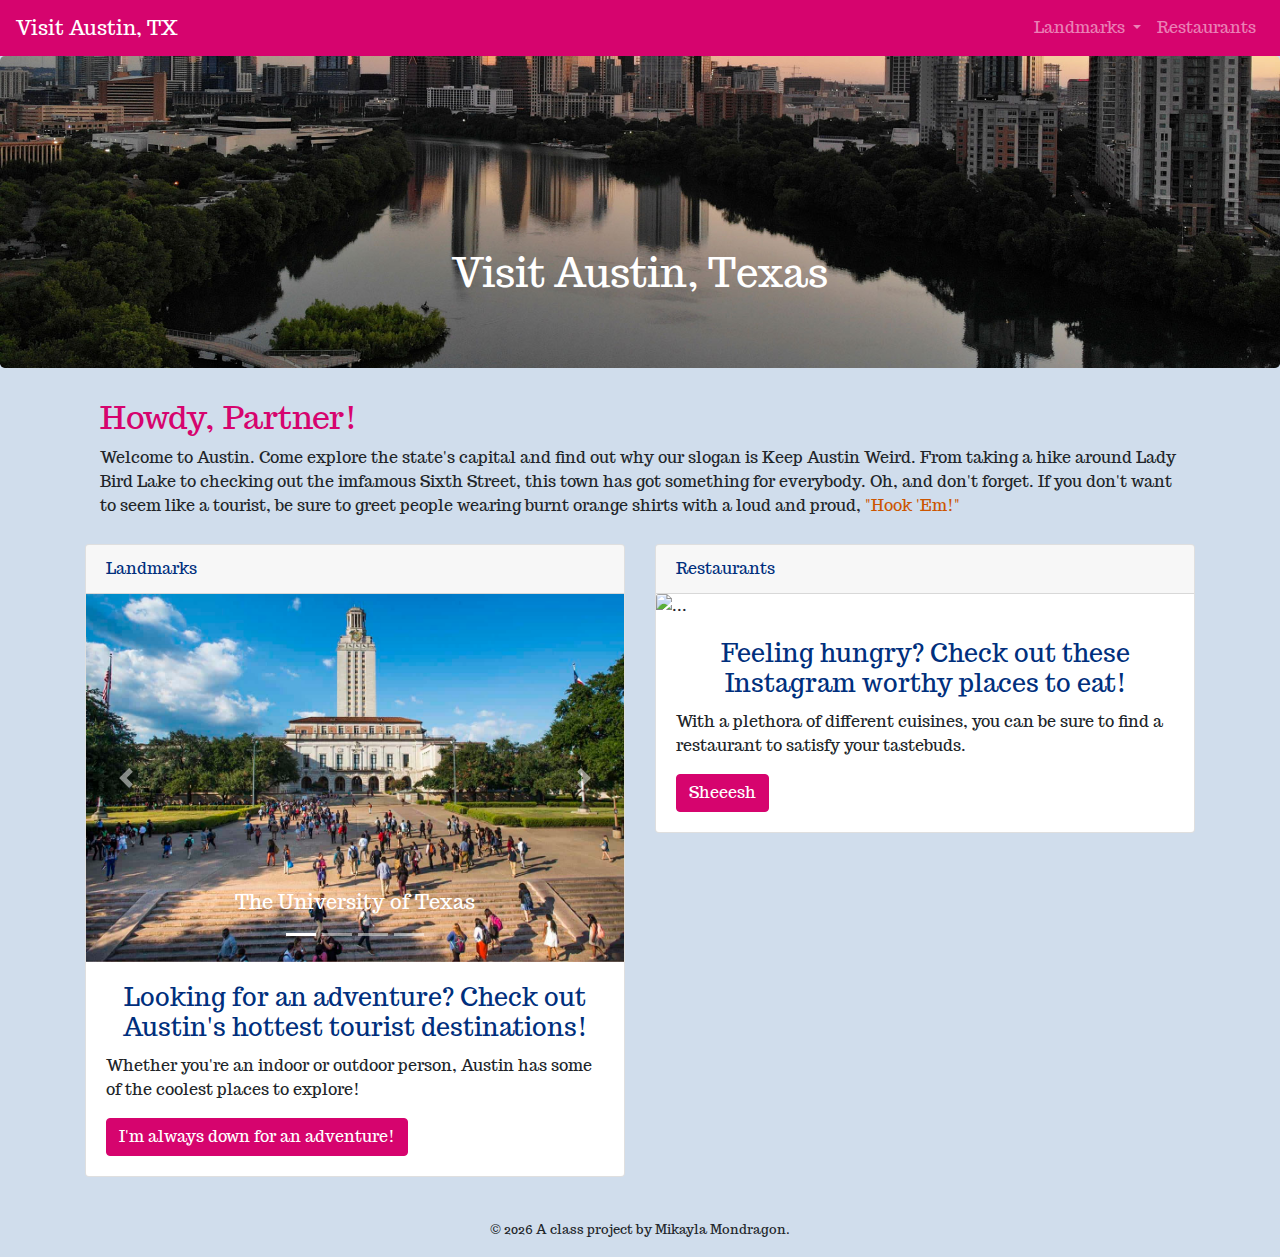
==== commit f666796e: "adding css" ====
--- a/docs/index.html
+++ b/docs/index.html
@@ -8,6 +8,8 @@
     <meta http-equiv="X-UA-Compatible" content="IE=edge"/>
     <meta name="viewport" content="width=device-width, initial-scale=1, maximum-scale=1">
     <link rel="stylesheet" href="css/main.css">
+    <link rel="preconnect" href="https://fonts.gstatic.com">
+    <link href="https://fonts.googleapis.com/css2?family=Trocchi&display=swap" rel="stylesheet">
 
 
   </head>
@@ -48,19 +50,66 @@
     
 <div class="container">
   <div class="col-12 intro">
-    <h1 style="align-text: center">Howdy, Partner!</h1>
-    <p>Welcome to Austin. Come explore the state's capital and find out why our slogan is Keep Austin Weird. From taking a hike around Lady Bird Lake to checking out the imfamous Sixth Street, this town has got something for everybody. Oh, and don't forget. If you don't want to seem like a tourist, be sure to greedy everyone with a loud and proud, "Howdy, y'all!" </p>
+    <h2 class="index">Howdy, Partner! </h2>
+    <p>Welcome to Austin. Come explore the state's capital and find out why our slogan is Keep Austin Weird. From taking a hike around Lady Bird Lake to checking out the imfamous Sixth Street, this town has got something for everybody. Oh, and don't forget. If you don't want to seem like a tourist, be sure to greet people wearing burnt orange shirts with a loud and proud, <span style= "color:#CC5500" >"Hook 'Em!"</span> </p>
   </div>
+
   <div class = "row">
     <div class="col-sm-12 col-lg-6">
       <div class="card index">
         <div class="card-header">
           Landmarks
         </div>
-        <img src="../img/landmarks/lady-bird-lake.jpg" class="card-img-top img-fluid" alt="...">
+        <div id="carouselExampleCaptions" class="carousel slide" data-ride="carousel" style= "fluid">
+          <ol class="carousel-indicators">
+            <li data-target="#carouselExampleCaptions" data-slide-to="0" class="active"></li>
+            <li data-target="#carouselExampleCaptions" data-slide-to="1"></li>
+            <li data-target="#carouselExampleCaptions" data-slide-to="2"></li>
+            <li data-target="#carouselExampleCaptions" data-slide-to="3"></li>
+          </ol>
+          <div class="carousel-inner">
+            
+            <div class="carousel-item active">
+              <img src="img/landmarks/univ-of-tx.jpg" class="d-block w-100" alt="...">
+              <div class="carousel-caption d-none d-md-block">
+                <h5> <a style="color:white" href = "landmarks/university-of-texas.html">The University of Texas</h5>
+              </div>
+            </div>
+            
+            <div class="carousel-item ">
+              <img src="img/landmarks/texas-state-capitol.jpg" class="d-block w-100" alt="...">
+              <div class="carousel-caption d-none d-md-block">
+                <h5> <a style="color:white" href = "landmarks/texas-state-capitol.html">The Texas State Capitol</h5>
+              </div>
+            </div>
+            
+            <div class="carousel-item ">
+              <img src="img/landmarks/lady-bird-lake.jpg" class="d-block w-100" alt="...">
+              <div class="carousel-caption d-none d-md-block">
+                <h5> <a style="color:white" href = "landmarks/lady-bird-lake.html">Lady Bird Lake</h5>
+              </div>
+            </div>
+            
+            <div class="carousel-item ">
+              <img src="img/landmarks/mount-bonnell.jpg" class="d-block w-100" alt="...">
+              <div class="carousel-caption d-none d-md-block">
+                <h5> <a style="color:white" href = "landmarks/mount-bonnell.html">Mount Bonnell</h5>
+              </div>
+            </div>
+            
+          </div>
+          <a class="carousel-control-prev" href="#carouselExampleCaptions" role="button" data-slide="prev">
+            <span class="carousel-control-prev-icon" aria-hidden="true"></span>
+            <span class="sr-only">Previous</span>
+          </a>
+          <a class="carousel-control-next" href="#carouselExampleCaptions" role="button" data-slide="next">
+            <span class="carousel-control-next-icon" aria-hidden="true"></span>
+            <span class="sr-only">Next</span>
+          </a>
+        </div>
         <div class="card-body">
           <h5 class="card-title">Looking for an adventure? Check out Austin's hottest tourist destinations!</h5>
-          <p class="card-text">With supporting text below as a natural lead-in to additional content.</p>
+          <p class="card-text"> Whether you're an indoor or outdoor person, Austin has some of the coolest places to explore! </p>
           <a href="landmarks/university-of-texas.html" class="btn btn-primary">I'm always down for an adventure!</a>
         </div>
       </div>
@@ -73,13 +122,14 @@
         <img src="../img/restaurants/peached-tortilla.jpg" class="card-img-top img-fluid" alt="...">
         <div class="card-body">
           <h5 class="card-title">Feeling hungry? Check out these Instagram worthy places to eat!</h5>
-          <p class="card-text">With supporting text below as a natural lead-in to additional content.</p>
+          <p class="card-text">With a plethora of different cuisines, you can be sure to find a restaurant to satisfy your tastebuds.</p>
           <a href="restaurants.html" class="btn btn-primary">Sheeesh</a>
         </div>
       </div>
     </div>
   </div>
 
+  
 </div>
 
 
--- a/docs/css/main.css
+++ b/docs/css/main.css
@@ -3,5 +3,5 @@
  * Copyright 2011-2021 The Bootstrap Authors
  * Copyright 2011-2021 Twitter, Inc.
  * Licensed under MIT (https://github.com/twbs/bootstrap/blob/main/LICENSE)
- */:root{--blue:#007bff;--indigo:#6610f2;--purple:#6f42c1;--pink:#e83e8c;--red:#dc3545;--orange:#fd7e14;--yellow:#ffc107;--green:#28a745;--teal:#20c997;--cyan:#17a2b8;--white:#fff;--gray:#6c757d;--gray-dark:#343a40;--primary:#d6046e;--secondary:#002f7d;--success:#28a745;--info:#17a2b8;--warning:#ffc107;--danger:#dc3545;--light:#f8f9fa;--dark:#343a40;--breakpoint-xs:0;--breakpoint-sm:576px;--breakpoint-md:768px;--breakpoint-lg:992px;--breakpoint-xl:1200px;--font-family-sans-serif:-apple-system,BlinkMacSystemFont,"Segoe UI",Roboto,"Helvetica Neue",Arial,"Noto Sans","Liberation Sans",sans-serif,"Apple Color Emoji","Segoe UI Emoji","Segoe UI Symbol","Noto Color Emoji";--font-family-monospace:SFMono-Regular,Menlo,Monaco,Consolas,"Liberation Mono","Courier New",monospace}*,:after,:before{box-sizing:border-box}html{font-family:sans-serif;line-height:1.15;-webkit-text-size-adjust:100%;-webkit-tap-highlight-color:rgba(0,0,0,0)}article,aside,figcaption,figure,footer,header,hgroup,main,nav,section{display:block}body{margin:0;font-family:-apple-system,BlinkMacSystemFont,Segoe UI,Roboto,Helvetica Neue,Arial,Noto Sans,Liberation Sans,sans-serif,Apple Color Emoji,Segoe UI Emoji,Segoe UI Symbol,Noto Color Emoji;font-size:1rem;font-weight:400;line-height:1.5;color:#212529;text-align:left;background-color:#d0ddec}[tabindex="-1"]:focus:not(:focus-visible){outline:0!important}hr{box-sizing:content-box;height:0;overflow:visible}h1,h2,h3,h4,h5,h6{margin-top:0;margin-bottom:.5rem}p{margin-top:0;margin-bottom:1rem}abbr[data-original-title],abbr[title]{text-decoration:underline;-webkit-text-decoration:underline dotted;-moz-text-decoration:underline dotted;text-decoration:underline dotted;cursor:help;border-bottom:0;-webkit-text-decoration-skip-ink:none;text-decoration-skip-ink:none}address{font-style:normal;line-height:inherit}address,dl,ol,ul{margin-bottom:1rem}dl,ol,ul{margin-top:0}ol ol,ol ul,ul ol,ul ul{margin-bottom:0}dt{font-weight:700}dd{margin-bottom:.5rem;margin-left:0}blockquote{margin:0 0 1rem}b,strong{font-weight:bolder}small{font-size:80%}sub,sup{position:relative;font-size:75%;line-height:0;vertical-align:baseline}sub{bottom:-.25em}sup{top:-.5em}a{color:#d6046e;text-decoration:none;background-color:transparent}a:hover{color:#8b0347;text-decoration:underline}a:not([href]):not([class]){color:inherit;text-decoration:none}a:not([href]):not([class]):hover{color:inherit;text-decoration:none}code,kbd,pre,samp{font-family:SFMono-Regular,Menlo,Monaco,Consolas,Liberation Mono,Courier New,monospace;font-size:1em}pre{margin-top:0;margin-bottom:1rem;overflow:auto;-ms-overflow-style:scrollbar}figure{margin:0 0 1rem}img{border-style:none}img,svg{vertical-align:middle}svg{overflow:hidden}table{border-collapse:collapse}caption{padding-top:.75rem;padding-bottom:.75rem;color:#6c757d;text-align:left;caption-side:bottom}th{text-align:inherit;text-align:-webkit-match-parent}label{display:inline-block;margin-bottom:.5rem}button{border-radius:0}button:focus:not(:focus-visible){outline:0}button,input,optgroup,select,textarea{margin:0;font-family:inherit;font-size:inherit;line-height:inherit}button,input{overflow:visible}button,select{text-transform:none}[role=button]{cursor:pointer}select{word-wrap:normal}[type=button],[type=reset],[type=submit],button{-webkit-appearance:button}[type=button]:not(:disabled),[type=reset]:not(:disabled),[type=submit]:not(:disabled),button:not(:disabled){cursor:pointer}[type=button]::-moz-focus-inner,[type=reset]::-moz-focus-inner,[type=submit]::-moz-focus-inner,button::-moz-focus-inner{padding:0;border-style:none}input[type=checkbox],input[type=radio]{box-sizing:border-box;padding:0}textarea{overflow:auto;resize:vertical}fieldset{min-width:0;padding:0;margin:0;border:0}legend{display:block;width:100%;max-width:100%;padding:0;margin-bottom:.5rem;font-size:1.5rem;line-height:inherit;color:inherit;white-space:normal}progress{vertical-align:baseline}[type=number]::-webkit-inner-spin-button,[type=number]::-webkit-outer-spin-button{height:auto}[type=search]{outline-offset:-2px;-webkit-appearance:none}[type=search]::-webkit-search-decoration{-webkit-appearance:none}::-webkit-file-upload-button{font:inherit;-webkit-appearance:button}output{display:inline-block}summary{display:list-item;cursor:pointer}template{display:none}[hidden]{display:none!important}.h1,.h2,.h3,.h4,.h5,.h6,h1,h2,h3,h4,h5,h6{margin-bottom:.5rem;font-weight:500;line-height:1.2}.h1,h1{font-size:2.5rem}.h2,h2{font-size:2rem}.h3,h3{font-size:1.75rem}.h4,h4{font-size:1.5rem}.h5,h5{font-size:1.25rem}.h6,h6{font-size:1rem}.lead{font-size:1.25rem;font-weight:300}.display-1{font-size:6rem}.display-1,.display-2{font-weight:300;line-height:1.2}.display-2{font-size:5.5rem}.display-3{font-size:4.5rem}.display-3,.display-4{font-weight:300;line-height:1.2}.display-4{font-size:3.5rem}hr{margin-top:1rem;margin-bottom:1rem;border:0;border-top:1px solid rgba(0,0,0,.1)}.small,small{font-size:80%;font-weight:400}.mark,mark{padding:.2em;background-color:#fcf8e3}.list-inline,.list-unstyled{padding-left:0;list-style:none}.list-inline-item{display:inline-block}.list-inline-item:not(:last-child){margin-right:.5rem}.initialism{font-size:90%;text-transform:uppercase}.blockquote{margin-bottom:1rem;font-size:1.25rem}.blockquote-footer{display:block;font-size:80%;color:#6c757d}.blockquote-footer:before{content:"\2014\00A0"}.img-fluid,.img-thumbnail{max-width:100%;height:auto}.img-thumbnail{padding:.25rem;background-color:#d0ddec;border:1px solid #dee2e6;border-radius:.25rem}.figure{display:inline-block}.figure-img{margin-bottom:.5rem;line-height:1}.figure-caption{font-size:90%;color:#6c757d}code{font-size:87.5%;color:#e83e8c;word-wrap:break-word}a>code{color:inherit}kbd{padding:.2rem .4rem;font-size:87.5%;color:#fff;background-color:#212529;border-radius:.2rem}kbd kbd{padding:0;font-size:100%;font-weight:700}pre{display:block;font-size:87.5%;color:#212529}pre code{font-size:inherit;color:inherit;word-break:normal}.pre-scrollable{max-height:340px;overflow-y:scroll}.container,.container-fluid,.container-lg,.container-md,.container-sm,.container-xl{width:100%;padding-right:15px;padding-left:15px;margin-right:auto;margin-left:auto}@media (min-width:576px){.container,.container-sm{max-width:540px}}@media (min-width:768px){.container,.container-md,.container-sm{max-width:720px}}@media (min-width:992px){.container,.container-lg,.container-md,.container-sm{max-width:960px}}@media (min-width:1200px){.container,.container-lg,.container-md,.container-sm,.container-xl{max-width:1140px}}.row{display:-webkit-flex;display:-ms-flexbox;display:flex;-webkit-flex-wrap:wrap;-ms-flex-wrap:wrap;flex-wrap:wrap;margin-right:-15px;margin-left:-15px}.no-gutters{margin-right:0;margin-left:0}.no-gutters>.col,.no-gutters>[class*=col-]{padding-right:0;padding-left:0}.col,.col-1,.col-2,.col-3,.col-4,.col-5,.col-6,.col-7,.col-8,.col-9,.col-10,.col-11,.col-12,.col-auto,.col-lg,.col-lg-1,.col-lg-2,.col-lg-3,.col-lg-4,.col-lg-5,.col-lg-6,.col-lg-7,.col-lg-8,.col-lg-9,.col-lg-10,.col-lg-11,.col-lg-12,.col-lg-auto,.col-md,.col-md-1,.col-md-2,.col-md-3,.col-md-4,.col-md-5,.col-md-6,.col-md-7,.col-md-8,.col-md-9,.col-md-10,.col-md-11,.col-md-12,.col-md-auto,.col-sm,.col-sm-1,.col-sm-2,.col-sm-3,.col-sm-4,.col-sm-5,.col-sm-6,.col-sm-7,.col-sm-8,.col-sm-9,.col-sm-10,.col-sm-11,.col-sm-12,.col-sm-auto,.col-xl,.col-xl-1,.col-xl-2,.col-xl-3,.col-xl-4,.col-xl-5,.col-xl-6,.col-xl-7,.col-xl-8,.col-xl-9,.col-xl-10,.col-xl-11,.col-xl-12,.col-xl-auto{position:relative;width:100%;padding-right:15px;padding-left:15px}.col{-webkit-flex-basis:0;-ms-flex-preferred-size:0;flex-basis:0;-webkit-flex-grow:1;-ms-flex-positive:1;flex-grow:1;max-width:100%}.row-cols-1>*{-webkit-flex:0 0 100%;-ms-flex:0 0 100%;flex:0 0 100%;max-width:100%}.row-cols-2>*{-webkit-flex:0 0 50%;-ms-flex:0 0 50%;flex:0 0 50%;max-width:50%}.row-cols-3>*{-webkit-flex:0 0 33.33333%;-ms-flex:0 0 33.33333%;flex:0 0 33.33333%;max-width:33.33333%}.row-cols-4>*{-webkit-flex:0 0 25%;-ms-flex:0 0 25%;flex:0 0 25%;max-width:25%}.row-cols-5>*{-webkit-flex:0 0 20%;-ms-flex:0 0 20%;flex:0 0 20%;max-width:20%}.row-cols-6>*{-webkit-flex:0 0 16.66667%;-ms-flex:0 0 16.66667%;flex:0 0 16.66667%;max-width:16.66667%}.col-auto{-webkit-flex:0 0 auto;-ms-flex:0 0 auto;flex:0 0 auto;width:auto;max-width:100%}.col-1{-webkit-flex:0 0 8.33333%;-ms-flex:0 0 8.33333%;flex:0 0 8.33333%;max-width:8.33333%}.col-2{-webkit-flex:0 0 16.66667%;-ms-flex:0 0 16.66667%;flex:0 0 16.66667%;max-width:16.66667%}.col-3{-webkit-flex:0 0 25%;-ms-flex:0 0 25%;flex:0 0 25%;max-width:25%}.col-4{-webkit-flex:0 0 33.33333%;-ms-flex:0 0 33.33333%;flex:0 0 33.33333%;max-width:33.33333%}.col-5{-webkit-flex:0 0 41.66667%;-ms-flex:0 0 41.66667%;flex:0 0 41.66667%;max-width:41.66667%}.col-6{-webkit-flex:0 0 50%;-ms-flex:0 0 50%;flex:0 0 50%;max-width:50%}.col-7{-webkit-flex:0 0 58.33333%;-ms-flex:0 0 58.33333%;flex:0 0 58.33333%;max-width:58.33333%}.col-8{-webkit-flex:0 0 66.66667%;-ms-flex:0 0 66.66667%;flex:0 0 66.66667%;max-width:66.66667%}.col-9{-webkit-flex:0 0 75%;-ms-flex:0 0 75%;flex:0 0 75%;max-width:75%}.col-10{-webkit-flex:0 0 83.33333%;-ms-flex:0 0 83.33333%;flex:0 0 83.33333%;max-width:83.33333%}.col-11{-webkit-flex:0 0 91.66667%;-ms-flex:0 0 91.66667%;flex:0 0 91.66667%;max-width:91.66667%}.col-12{-webkit-flex:0 0 100%;-ms-flex:0 0 100%;flex:0 0 100%;max-width:100%}.order-first{-webkit-order:-1;-ms-flex-order:-1;order:-1}.order-last{-webkit-order:13;-ms-flex-order:13;order:13}.order-0{-webkit-order:0;-ms-flex-order:0;order:0}.order-1{-webkit-order:1;-ms-flex-order:1;order:1}.order-2{-webkit-order:2;-ms-flex-order:2;order:2}.order-3{-webkit-order:3;-ms-flex-order:3;order:3}.order-4{-webkit-order:4;-ms-flex-order:4;order:4}.order-5{-webkit-order:5;-ms-flex-order:5;order:5}.order-6{-webkit-order:6;-ms-flex-order:6;order:6}.order-7{-webkit-order:7;-ms-flex-order:7;order:7}.order-8{-webkit-order:8;-ms-flex-order:8;order:8}.order-9{-webkit-order:9;-ms-flex-order:9;order:9}.order-10{-webkit-order:10;-ms-flex-order:10;order:10}.order-11{-webkit-order:11;-ms-flex-order:11;order:11}.order-12{-webkit-order:12;-ms-flex-order:12;order:12}.offset-1{margin-left:8.33333%}.offset-2{margin-left:16.66667%}.offset-3{margin-left:25%}.offset-4{margin-left:33.33333%}.offset-5{margin-left:41.66667%}.offset-6{margin-left:50%}.offset-7{margin-left:58.33333%}.offset-8{margin-left:66.66667%}.offset-9{margin-left:75%}.offset-10{margin-left:83.33333%}.offset-11{margin-left:91.66667%}@media (min-width:576px){.col-sm{-webkit-flex-basis:0;-ms-flex-preferred-size:0;flex-basis:0;-webkit-flex-grow:1;-ms-flex-positive:1;flex-grow:1;max-width:100%}.row-cols-sm-1>*{-webkit-flex:0 0 100%;-ms-flex:0 0 100%;flex:0 0 100%;max-width:100%}.row-cols-sm-2>*{-webkit-flex:0 0 50%;-ms-flex:0 0 50%;flex:0 0 50%;max-width:50%}.row-cols-sm-3>*{-webkit-flex:0 0 33.33333%;-ms-flex:0 0 33.33333%;flex:0 0 33.33333%;max-width:33.33333%}.row-cols-sm-4>*{-webkit-flex:0 0 25%;-ms-flex:0 0 25%;flex:0 0 25%;max-width:25%}.row-cols-sm-5>*{-webkit-flex:0 0 20%;-ms-flex:0 0 20%;flex:0 0 20%;max-width:20%}.row-cols-sm-6>*{-webkit-flex:0 0 16.66667%;-ms-flex:0 0 16.66667%;flex:0 0 16.66667%;max-width:16.66667%}.col-sm-auto{-webkit-flex:0 0 auto;-ms-flex:0 0 auto;flex:0 0 auto;width:auto;max-width:100%}.col-sm-1{-webkit-flex:0 0 8.33333%;-ms-flex:0 0 8.33333%;flex:0 0 8.33333%;max-width:8.33333%}.col-sm-2{-webkit-flex:0 0 16.66667%;-ms-flex:0 0 16.66667%;flex:0 0 16.66667%;max-width:16.66667%}.col-sm-3{-webkit-flex:0 0 25%;-ms-flex:0 0 25%;flex:0 0 25%;max-width:25%}.col-sm-4{-webkit-flex:0 0 33.33333%;-ms-flex:0 0 33.33333%;flex:0 0 33.33333%;max-width:33.33333%}.col-sm-5{-webkit-flex:0 0 41.66667%;-ms-flex:0 0 41.66667%;flex:0 0 41.66667%;max-width:41.66667%}.col-sm-6{-webkit-flex:0 0 50%;-ms-flex:0 0 50%;flex:0 0 50%;max-width:50%}.col-sm-7{-webkit-flex:0 0 58.33333%;-ms-flex:0 0 58.33333%;flex:0 0 58.33333%;max-width:58.33333%}.col-sm-8{-webkit-flex:0 0 66.66667%;-ms-flex:0 0 66.66667%;flex:0 0 66.66667%;max-width:66.66667%}.col-sm-9{-webkit-flex:0 0 75%;-ms-flex:0 0 75%;flex:0 0 75%;max-width:75%}.col-sm-10{-webkit-flex:0 0 83.33333%;-ms-flex:0 0 83.33333%;flex:0 0 83.33333%;max-width:83.33333%}.col-sm-11{-webkit-flex:0 0 91.66667%;-ms-flex:0 0 91.66667%;flex:0 0 91.66667%;max-width:91.66667%}.col-sm-12{-webkit-flex:0 0 100%;-ms-flex:0 0 100%;flex:0 0 100%;max-width:100%}.order-sm-first{-webkit-order:-1;-ms-flex-order:-1;order:-1}.order-sm-last{-webkit-order:13;-ms-flex-order:13;order:13}.order-sm-0{-webkit-order:0;-ms-flex-order:0;order:0}.order-sm-1{-webkit-order:1;-ms-flex-order:1;order:1}.order-sm-2{-webkit-order:2;-ms-flex-order:2;order:2}.order-sm-3{-webkit-order:3;-ms-flex-order:3;order:3}.order-sm-4{-webkit-order:4;-ms-flex-order:4;order:4}.order-sm-5{-webkit-order:5;-ms-flex-order:5;order:5}.order-sm-6{-webkit-order:6;-ms-flex-order:6;order:6}.order-sm-7{-webkit-order:7;-ms-flex-order:7;order:7}.order-sm-8{-webkit-order:8;-ms-flex-order:8;order:8}.order-sm-9{-webkit-order:9;-ms-flex-order:9;order:9}.order-sm-10{-webkit-order:10;-ms-flex-order:10;order:10}.order-sm-11{-webkit-order:11;-ms-flex-order:11;order:11}.order-sm-12{-webkit-order:12;-ms-flex-order:12;order:12}.offset-sm-0{margin-left:0}.offset-sm-1{margin-left:8.33333%}.offset-sm-2{margin-left:16.66667%}.offset-sm-3{margin-left:25%}.offset-sm-4{margin-left:33.33333%}.offset-sm-5{margin-left:41.66667%}.offset-sm-6{margin-left:50%}.offset-sm-7{margin-left:58.33333%}.offset-sm-8{margin-left:66.66667%}.offset-sm-9{margin-left:75%}.offset-sm-10{margin-left:83.33333%}.offset-sm-11{margin-left:91.66667%}}@media (min-width:768px){.col-md{-webkit-flex-basis:0;-ms-flex-preferred-size:0;flex-basis:0;-webkit-flex-grow:1;-ms-flex-positive:1;flex-grow:1;max-width:100%}.row-cols-md-1>*{-webkit-flex:0 0 100%;-ms-flex:0 0 100%;flex:0 0 100%;max-width:100%}.row-cols-md-2>*{-webkit-flex:0 0 50%;-ms-flex:0 0 50%;flex:0 0 50%;max-width:50%}.row-cols-md-3>*{-webkit-flex:0 0 33.33333%;-ms-flex:0 0 33.33333%;flex:0 0 33.33333%;max-width:33.33333%}.row-cols-md-4>*{-webkit-flex:0 0 25%;-ms-flex:0 0 25%;flex:0 0 25%;max-width:25%}.row-cols-md-5>*{-webkit-flex:0 0 20%;-ms-flex:0 0 20%;flex:0 0 20%;max-width:20%}.row-cols-md-6>*{-webkit-flex:0 0 16.66667%;-ms-flex:0 0 16.66667%;flex:0 0 16.66667%;max-width:16.66667%}.col-md-auto{-webkit-flex:0 0 auto;-ms-flex:0 0 auto;flex:0 0 auto;width:auto;max-width:100%}.col-md-1{-webkit-flex:0 0 8.33333%;-ms-flex:0 0 8.33333%;flex:0 0 8.33333%;max-width:8.33333%}.col-md-2{-webkit-flex:0 0 16.66667%;-ms-flex:0 0 16.66667%;flex:0 0 16.66667%;max-width:16.66667%}.col-md-3{-webkit-flex:0 0 25%;-ms-flex:0 0 25%;flex:0 0 25%;max-width:25%}.col-md-4{-webkit-flex:0 0 33.33333%;-ms-flex:0 0 33.33333%;flex:0 0 33.33333%;max-width:33.33333%}.col-md-5{-webkit-flex:0 0 41.66667%;-ms-flex:0 0 41.66667%;flex:0 0 41.66667%;max-width:41.66667%}.col-md-6{-webkit-flex:0 0 50%;-ms-flex:0 0 50%;flex:0 0 50%;max-width:50%}.col-md-7{-webkit-flex:0 0 58.33333%;-ms-flex:0 0 58.33333%;flex:0 0 58.33333%;max-width:58.33333%}.col-md-8{-webkit-flex:0 0 66.66667%;-ms-flex:0 0 66.66667%;flex:0 0 66.66667%;max-width:66.66667%}.col-md-9{-webkit-flex:0 0 75%;-ms-flex:0 0 75%;flex:0 0 75%;max-width:75%}.col-md-10{-webkit-flex:0 0 83.33333%;-ms-flex:0 0 83.33333%;flex:0 0 83.33333%;max-width:83.33333%}.col-md-11{-webkit-flex:0 0 91.66667%;-ms-flex:0 0 91.66667%;flex:0 0 91.66667%;max-width:91.66667%}.col-md-12{-webkit-flex:0 0 100%;-ms-flex:0 0 100%;flex:0 0 100%;max-width:100%}.order-md-first{-webkit-order:-1;-ms-flex-order:-1;order:-1}.order-md-last{-webkit-order:13;-ms-flex-order:13;order:13}.order-md-0{-webkit-order:0;-ms-flex-order:0;order:0}.order-md-1{-webkit-order:1;-ms-flex-order:1;order:1}.order-md-2{-webkit-order:2;-ms-flex-order:2;order:2}.order-md-3{-webkit-order:3;-ms-flex-order:3;order:3}.order-md-4{-webkit-order:4;-ms-flex-order:4;order:4}.order-md-5{-webkit-order:5;-ms-flex-order:5;order:5}.order-md-6{-webkit-order:6;-ms-flex-order:6;order:6}.order-md-7{-webkit-order:7;-ms-flex-order:7;order:7}.order-md-8{-webkit-order:8;-ms-flex-order:8;order:8}.order-md-9{-webkit-order:9;-ms-flex-order:9;order:9}.order-md-10{-webkit-order:10;-ms-flex-order:10;order:10}.order-md-11{-webkit-order:11;-ms-flex-order:11;order:11}.order-md-12{-webkit-order:12;-ms-flex-order:12;order:12}.offset-md-0{margin-left:0}.offset-md-1{margin-left:8.33333%}.offset-md-2{margin-left:16.66667%}.offset-md-3{margin-left:25%}.offset-md-4{margin-left:33.33333%}.offset-md-5{margin-left:41.66667%}.offset-md-6{margin-left:50%}.offset-md-7{margin-left:58.33333%}.offset-md-8{margin-left:66.66667%}.offset-md-9{margin-left:75%}.offset-md-10{margin-left:83.33333%}.offset-md-11{margin-left:91.66667%}}@media (min-width:992px){.col-lg{-webkit-flex-basis:0;-ms-flex-preferred-size:0;flex-basis:0;-webkit-flex-grow:1;-ms-flex-positive:1;flex-grow:1;max-width:100%}.row-cols-lg-1>*{-webkit-flex:0 0 100%;-ms-flex:0 0 100%;flex:0 0 100%;max-width:100%}.row-cols-lg-2>*{-webkit-flex:0 0 50%;-ms-flex:0 0 50%;flex:0 0 50%;max-width:50%}.row-cols-lg-3>*{-webkit-flex:0 0 33.33333%;-ms-flex:0 0 33.33333%;flex:0 0 33.33333%;max-width:33.33333%}.row-cols-lg-4>*{-webkit-flex:0 0 25%;-ms-flex:0 0 25%;flex:0 0 25%;max-width:25%}.row-cols-lg-5>*{-webkit-flex:0 0 20%;-ms-flex:0 0 20%;flex:0 0 20%;max-width:20%}.row-cols-lg-6>*{-webkit-flex:0 0 16.66667%;-ms-flex:0 0 16.66667%;flex:0 0 16.66667%;max-width:16.66667%}.col-lg-auto{-webkit-flex:0 0 auto;-ms-flex:0 0 auto;flex:0 0 auto;width:auto;max-width:100%}.col-lg-1{-webkit-flex:0 0 8.33333%;-ms-flex:0 0 8.33333%;flex:0 0 8.33333%;max-width:8.33333%}.col-lg-2{-webkit-flex:0 0 16.66667%;-ms-flex:0 0 16.66667%;flex:0 0 16.66667%;max-width:16.66667%}.col-lg-3{-webkit-flex:0 0 25%;-ms-flex:0 0 25%;flex:0 0 25%;max-width:25%}.col-lg-4{-webkit-flex:0 0 33.33333%;-ms-flex:0 0 33.33333%;flex:0 0 33.33333%;max-width:33.33333%}.col-lg-5{-webkit-flex:0 0 41.66667%;-ms-flex:0 0 41.66667%;flex:0 0 41.66667%;max-width:41.66667%}.col-lg-6{-webkit-flex:0 0 50%;-ms-flex:0 0 50%;flex:0 0 50%;max-width:50%}.col-lg-7{-webkit-flex:0 0 58.33333%;-ms-flex:0 0 58.33333%;flex:0 0 58.33333%;max-width:58.33333%}.col-lg-8{-webkit-flex:0 0 66.66667%;-ms-flex:0 0 66.66667%;flex:0 0 66.66667%;max-width:66.66667%}.col-lg-9{-webkit-flex:0 0 75%;-ms-flex:0 0 75%;flex:0 0 75%;max-width:75%}.col-lg-10{-webkit-flex:0 0 83.33333%;-ms-flex:0 0 83.33333%;flex:0 0 83.33333%;max-width:83.33333%}.col-lg-11{-webkit-flex:0 0 91.66667%;-ms-flex:0 0 91.66667%;flex:0 0 91.66667%;max-width:91.66667%}.col-lg-12{-webkit-flex:0 0 100%;-ms-flex:0 0 100%;flex:0 0 100%;max-width:100%}.order-lg-first{-webkit-order:-1;-ms-flex-order:-1;order:-1}.order-lg-last{-webkit-order:13;-ms-flex-order:13;order:13}.order-lg-0{-webkit-order:0;-ms-flex-order:0;order:0}.order-lg-1{-webkit-order:1;-ms-flex-order:1;order:1}.order-lg-2{-webkit-order:2;-ms-flex-order:2;order:2}.order-lg-3{-webkit-order:3;-ms-flex-order:3;order:3}.order-lg-4{-webkit-order:4;-ms-flex-order:4;order:4}.order-lg-5{-webkit-order:5;-ms-flex-order:5;order:5}.order-lg-6{-webkit-order:6;-ms-flex-order:6;order:6}.order-lg-7{-webkit-order:7;-ms-flex-order:7;order:7}.order-lg-8{-webkit-order:8;-ms-flex-order:8;order:8}.order-lg-9{-webkit-order:9;-ms-flex-order:9;order:9}.order-lg-10{-webkit-order:10;-ms-flex-order:10;order:10}.order-lg-11{-webkit-order:11;-ms-flex-order:11;order:11}.order-lg-12{-webkit-order:12;-ms-flex-order:12;order:12}.offset-lg-0{margin-left:0}.offset-lg-1{margin-left:8.33333%}.offset-lg-2{margin-left:16.66667%}.offset-lg-3{margin-left:25%}.offset-lg-4{margin-left:33.33333%}.offset-lg-5{margin-left:41.66667%}.offset-lg-6{margin-left:50%}.offset-lg-7{margin-left:58.33333%}.offset-lg-8{margin-left:66.66667%}.offset-lg-9{margin-left:75%}.offset-lg-10{margin-left:83.33333%}.offset-lg-11{margin-left:91.66667%}}@media (min-width:1200px){.col-xl{-webkit-flex-basis:0;-ms-flex-preferred-size:0;flex-basis:0;-webkit-flex-grow:1;-ms-flex-positive:1;flex-grow:1;max-width:100%}.row-cols-xl-1>*{-webkit-flex:0 0 100%;-ms-flex:0 0 100%;flex:0 0 100%;max-width:100%}.row-cols-xl-2>*{-webkit-flex:0 0 50%;-ms-flex:0 0 50%;flex:0 0 50%;max-width:50%}.row-cols-xl-3>*{-webkit-flex:0 0 33.33333%;-ms-flex:0 0 33.33333%;flex:0 0 33.33333%;max-width:33.33333%}.row-cols-xl-4>*{-webkit-flex:0 0 25%;-ms-flex:0 0 25%;flex:0 0 25%;max-width:25%}.row-cols-xl-5>*{-webkit-flex:0 0 20%;-ms-flex:0 0 20%;flex:0 0 20%;max-width:20%}.row-cols-xl-6>*{-webkit-flex:0 0 16.66667%;-ms-flex:0 0 16.66667%;flex:0 0 16.66667%;max-width:16.66667%}.col-xl-auto{-webkit-flex:0 0 auto;-ms-flex:0 0 auto;flex:0 0 auto;width:auto;max-width:100%}.col-xl-1{-webkit-flex:0 0 8.33333%;-ms-flex:0 0 8.33333%;flex:0 0 8.33333%;max-width:8.33333%}.col-xl-2{-webkit-flex:0 0 16.66667%;-ms-flex:0 0 16.66667%;flex:0 0 16.66667%;max-width:16.66667%}.col-xl-3{-webkit-flex:0 0 25%;-ms-flex:0 0 25%;flex:0 0 25%;max-width:25%}.col-xl-4{-webkit-flex:0 0 33.33333%;-ms-flex:0 0 33.33333%;flex:0 0 33.33333%;max-width:33.33333%}.col-xl-5{-webkit-flex:0 0 41.66667%;-ms-flex:0 0 41.66667%;flex:0 0 41.66667%;max-width:41.66667%}.col-xl-6{-webkit-flex:0 0 50%;-ms-flex:0 0 50%;flex:0 0 50%;max-width:50%}.col-xl-7{-webkit-flex:0 0 58.33333%;-ms-flex:0 0 58.33333%;flex:0 0 58.33333%;max-width:58.33333%}.col-xl-8{-webkit-flex:0 0 66.66667%;-ms-flex:0 0 66.66667%;flex:0 0 66.66667%;max-width:66.66667%}.col-xl-9{-webkit-flex:0 0 75%;-ms-flex:0 0 75%;flex:0 0 75%;max-width:75%}.col-xl-10{-webkit-flex:0 0 83.33333%;-ms-flex:0 0 83.33333%;flex:0 0 83.33333%;max-width:83.33333%}.col-xl-11{-webkit-flex:0 0 91.66667%;-ms-flex:0 0 91.66667%;flex:0 0 91.66667%;max-width:91.66667%}.col-xl-12{-webkit-flex:0 0 100%;-ms-flex:0 0 100%;flex:0 0 100%;max-width:100%}.order-xl-first{-webkit-order:-1;-ms-flex-order:-1;order:-1}.order-xl-last{-webkit-order:13;-ms-flex-order:13;order:13}.order-xl-0{-webkit-order:0;-ms-flex-order:0;order:0}.order-xl-1{-webkit-order:1;-ms-flex-order:1;order:1}.order-xl-2{-webkit-order:2;-ms-flex-order:2;order:2}.order-xl-3{-webkit-order:3;-ms-flex-order:3;order:3}.order-xl-4{-webkit-order:4;-ms-flex-order:4;order:4}.order-xl-5{-webkit-order:5;-ms-flex-order:5;order:5}.order-xl-6{-webkit-order:6;-ms-flex-order:6;order:6}.order-xl-7{-webkit-order:7;-ms-flex-order:7;order:7}.order-xl-8{-webkit-order:8;-ms-flex-order:8;order:8}.order-xl-9{-webkit-order:9;-ms-flex-order:9;order:9}.order-xl-10{-webkit-order:10;-ms-flex-order:10;order:10}.order-xl-11{-webkit-order:11;-ms-flex-order:11;order:11}.order-xl-12{-webkit-order:12;-ms-flex-order:12;order:12}.offset-xl-0{margin-left:0}.offset-xl-1{margin-left:8.33333%}.offset-xl-2{margin-left:16.66667%}.offset-xl-3{margin-left:25%}.offset-xl-4{margin-left:33.33333%}.offset-xl-5{margin-left:41.66667%}.offset-xl-6{margin-left:50%}.offset-xl-7{margin-left:58.33333%}.offset-xl-8{margin-left:66.66667%}.offset-xl-9{margin-left:75%}.offset-xl-10{margin-left:83.33333%}.offset-xl-11{margin-left:91.66667%}}.table{width:100%;margin-bottom:1rem;color:#212529}.table td,.table th{padding:.75rem;vertical-align:top;border-top:1px solid #dee2e6}.table thead th{vertical-align:bottom;border-bottom:2px solid #dee2e6}.table tbody+tbody{border-top:2px solid #dee2e6}.table-sm td,.table-sm th{padding:.3rem}.table-bordered,.table-bordered td,.table-bordered th{border:1px solid #dee2e6}.table-bordered thead td,.table-bordered thead th{border-bottom-width:2px}.table-borderless tbody+tbody,.table-borderless td,.table-borderless th,.table-borderless thead th{border:0}.table-striped tbody tr:nth-of-type(odd){background-color:rgba(0,0,0,.05)}.table-hover tbody tr:hover{color:#212529;background-color:rgba(0,0,0,.075)}.table-primary,.table-primary>td,.table-primary>th{background-color:#f4b9d6}.table-primary tbody+tbody,.table-primary td,.table-primary th,.table-primary thead th{border-color:#ea7cb4}.table-hover .table-primary:hover{background-color:#f1a3c9}.table-hover .table-primary:hover>td,.table-hover .table-primary:hover>th{background-color:#f1a3c9}.table-secondary,.table-secondary>td,.table-secondary>th{background-color:#b8c5db}.table-secondary tbody+tbody,.table-secondary td,.table-secondary th,.table-secondary thead th{border-color:#7a93bb}.table-hover .table-secondary:hover{background-color:#a7b7d2}.table-hover .table-secondary:hover>td,.table-hover .table-secondary:hover>th{background-color:#a7b7d2}.table-success,.table-success>td,.table-success>th{background-color:#c3e6cb}.table-success tbody+tbody,.table-success td,.table-success th,.table-success thead th{border-color:#8fd19e}.table-hover .table-success:hover{background-color:#b1dfbb}.table-hover .table-success:hover>td,.table-hover .table-success:hover>th{background-color:#b1dfbb}.table-info,.table-info>td,.table-info>th{background-color:#bee5eb}.table-info tbody+tbody,.table-info td,.table-info th,.table-info thead th{border-color:#86cfda}.table-hover .table-info:hover{background-color:#abdde5}.table-hover .table-info:hover>td,.table-hover .table-info:hover>th{background-color:#abdde5}.table-warning,.table-warning>td,.table-warning>th{background-color:#ffeeba}.table-warning tbody+tbody,.table-warning td,.table-warning th,.table-warning thead th{border-color:#ffdf7e}.table-hover .table-warning:hover{background-color:#ffe8a1}.table-hover .table-warning:hover>td,.table-hover .table-warning:hover>th{background-color:#ffe8a1}.table-danger,.table-danger>td,.table-danger>th{background-color:#f5c6cb}.table-danger tbody+tbody,.table-danger td,.table-danger th,.table-danger thead th{border-color:#ed969e}.table-hover .table-danger:hover{background-color:#f1b0b7}.table-hover .table-danger:hover>td,.table-hover .table-danger:hover>th{background-color:#f1b0b7}.table-light,.table-light>td,.table-light>th{background-color:#fdfdfe}.table-light tbody+tbody,.table-light td,.table-light th,.table-light thead th{border-color:#fbfcfc}.table-hover .table-light:hover{background-color:#ececf6}.table-hover .table-light:hover>td,.table-hover .table-light:hover>th{background-color:#ececf6}.table-dark,.table-dark>td,.table-dark>th{background-color:#c6c8ca}.table-dark tbody+tbody,.table-dark td,.table-dark th,.table-dark thead th{border-color:#95999c}.table-hover .table-dark:hover{background-color:#b9bbbe}.table-hover .table-dark:hover>td,.table-hover .table-dark:hover>th{background-color:#b9bbbe}.table-active,.table-active>td,.table-active>th{background-color:rgba(0,0,0,.075)}.table-hover .table-active:hover{background-color:rgba(0,0,0,.075)}.table-hover .table-active:hover>td,.table-hover .table-active:hover>th{background-color:rgba(0,0,0,.075)}.table .thead-dark th{color:#fff;background-color:#343a40;border-color:#454d55}.table .thead-light th{color:#495057;background-color:#e9ecef;border-color:#dee2e6}.table-dark{color:#fff;background-color:#343a40}.table-dark td,.table-dark th,.table-dark thead th{border-color:#454d55}.table-dark.table-bordered{border:0}.table-dark.table-striped tbody tr:nth-of-type(odd){background-color:hsla(0,0%,100%,.05)}.table-dark.table-hover tbody tr:hover{color:#fff;background-color:hsla(0,0%,100%,.075)}@media (max-width:575.98px){.table-responsive-sm{display:block;width:100%;overflow-x:auto;-webkit-overflow-scrolling:touch}.table-responsive-sm>.table-bordered{border:0}}@media (max-width:767.98px){.table-responsive-md{display:block;width:100%;overflow-x:auto;-webkit-overflow-scrolling:touch}.table-responsive-md>.table-bordered{border:0}}@media (max-width:991.98px){.table-responsive-lg{display:block;width:100%;overflow-x:auto;-webkit-overflow-scrolling:touch}.table-responsive-lg>.table-bordered{border:0}}@media (max-width:1199.98px){.table-responsive-xl{display:block;width:100%;overflow-x:auto;-webkit-overflow-scrolling:touch}.table-responsive-xl>.table-bordered{border:0}}.table-responsive{display:block;width:100%;overflow-x:auto;-webkit-overflow-scrolling:touch}.table-responsive>.table-bordered{border:0}.form-control{display:block;width:100%;height:calc(1.5em + .75rem + 2px);padding:.375rem .75rem;font-size:1rem;font-weight:400;line-height:1.5;color:#495057;background-color:#fff;background-clip:padding-box;border:1px solid #ced4da;border-radius:.25rem;transition:border-color .15s ease-in-out,box-shadow .15s ease-in-out}@media (prefers-reduced-motion:reduce){.form-control{transition:none}}.form-control::-ms-expand{background-color:transparent;border:0}.form-control:-moz-focusring{color:transparent;text-shadow:0 0 0 #495057}.form-control:focus{color:#495057;background-color:#fff;border-color:#fc5eae;outline:0;box-shadow:0 0 0 .2rem rgba(214,4,110,.25)}.form-control::-webkit-input-placeholder{color:#6c757d;opacity:1}.form-control::-moz-placeholder{color:#6c757d;opacity:1}.form-control:-ms-input-placeholder{color:#6c757d;opacity:1}.form-control::-ms-input-placeholder{color:#6c757d;opacity:1}.form-control::placeholder{color:#6c757d;opacity:1}.form-control:disabled,.form-control[readonly]{background-color:#e9ecef;opacity:1}input[type=date].form-control,input[type=datetime-local].form-control,input[type=month].form-control,input[type=time].form-control{-webkit-appearance:none;-moz-appearance:none;appearance:none}select.form-control:focus::-ms-value{color:#495057;background-color:#fff}.form-control-file,.form-control-range{display:block;width:100%}.col-form-label{padding-top:calc(.375rem + 1px);padding-bottom:calc(.375rem + 1px);margin-bottom:0;font-size:inherit;line-height:1.5}.col-form-label-lg{padding-top:calc(.5rem + 1px);padding-bottom:calc(.5rem + 1px);font-size:1.25rem;line-height:1.5}.col-form-label-sm{padding-top:calc(.25rem + 1px);padding-bottom:calc(.25rem + 1px);font-size:.875rem;line-height:1.5}.form-control-plaintext{display:block;width:100%;padding:.375rem 0;margin-bottom:0;font-size:1rem;line-height:1.5;color:#212529;background-color:transparent;border:solid transparent;border-width:1px 0}.form-control-plaintext.form-control-lg,.form-control-plaintext.form-control-sm{padding-right:0;padding-left:0}.form-control-sm{height:calc(1.5em + .5rem + 2px);padding:.25rem .5rem;font-size:.875rem;line-height:1.5;border-radius:.2rem}.form-control-lg{height:calc(1.5em + 1rem + 2px);padding:.5rem 1rem;font-size:1.25rem;line-height:1.5;border-radius:.3rem}select.form-control[multiple],select.form-control[size]{height:auto}textarea.form-control{height:auto}.form-group{margin-bottom:1rem}.form-text{display:block;margin-top:.25rem}.form-row{display:-webkit-flex;display:-ms-flexbox;display:flex;-webkit-flex-wrap:wrap;-ms-flex-wrap:wrap;flex-wrap:wrap;margin-right:-5px;margin-left:-5px}.form-row>.col,.form-row>[class*=col-]{padding-right:5px;padding-left:5px}.form-check{position:relative;display:block;padding-left:1.25rem}.form-check-input{position:absolute;margin-top:.3rem;margin-left:-1.25rem}.form-check-input:disabled~.form-check-label,.form-check-input[disabled]~.form-check-label{color:#6c757d}.form-check-label{margin-bottom:0}.form-check-inline{display:-webkit-inline-flex;display:-ms-inline-flexbox;display:inline-flex;-webkit-align-items:center;-ms-flex-align:center;align-items:center;padding-left:0;margin-right:.75rem}.form-check-inline .form-check-input{position:static;margin-top:0;margin-right:.3125rem;margin-left:0}.valid-feedback{display:none;width:100%;margin-top:.25rem;font-size:80%;color:#28a745}.valid-tooltip{position:absolute;top:100%;left:0;z-index:5;display:none;max-width:100%;padding:.25rem .5rem;margin-top:.1rem;font-size:.875rem;line-height:1.5;color:#fff;background-color:rgba(40,167,69,.9);border-radius:.25rem}.form-row>.col>.valid-tooltip,.form-row>[class*=col-]>.valid-tooltip{left:5px}.is-valid~.valid-feedback,.is-valid~.valid-tooltip,.was-validated :valid~.valid-feedback,.was-validated :valid~.valid-tooltip{display:block}.form-control.is-valid,.was-validated .form-control:valid{border-color:#28a745;padding-right:calc(1.5em + .75rem);background-image:url("data:image/svg+xml;charset=utf-8,%3Csvg xmlns='http://www.w3.org/2000/svg' width='8' height='8'%3E%3Cpath fill='%2328a745' d='M2.3 6.73L.6 4.53c-.4-1.04.46-1.4 1.1-.8l1.1 1.4 3.4-3.8c.6-.63 1.6-.27 1.2.7l-4 4.6c-.43.5-.8.4-1.1.1z'/%3E%3C/svg%3E");background-repeat:no-repeat;background-position:right calc(.375em + .1875rem) center;background-size:calc(.75em + .375rem) calc(.75em + .375rem)}.form-control.is-valid:focus,.was-validated .form-control:valid:focus{border-color:#28a745;box-shadow:0 0 0 .2rem rgba(40,167,69,.25)}.was-validated textarea.form-control:valid,textarea.form-control.is-valid{padding-right:calc(1.5em + .75rem);background-position:top calc(.375em + .1875rem) right calc(.375em + .1875rem)}.custom-select.is-valid,.was-validated .custom-select:valid{border-color:#28a745;padding-right:calc(.75em + 2.3125rem);background:url("data:image/svg+xml;charset=utf-8,%3Csvg xmlns='http://www.w3.org/2000/svg' width='4' height='5'%3E%3Cpath fill='%23343a40' d='M2 0L0 2h4zm0 5L0 3h4z'/%3E%3C/svg%3E") right .75rem center/8px 10px no-repeat,#fff url("data:image/svg+xml;charset=utf-8,%3Csvg xmlns='http://www.w3.org/2000/svg' width='8' height='8'%3E%3Cpath fill='%2328a745' d='M2.3 6.73L.6 4.53c-.4-1.04.46-1.4 1.1-.8l1.1 1.4 3.4-3.8c.6-.63 1.6-.27 1.2.7l-4 4.6c-.43.5-.8.4-1.1.1z'/%3E%3C/svg%3E") center right 1.75rem/calc(.75em + .375rem) calc(.75em + .375rem) no-repeat}.custom-select.is-valid:focus,.was-validated .custom-select:valid:focus{border-color:#28a745;box-shadow:0 0 0 .2rem rgba(40,167,69,.25)}.form-check-input.is-valid~.form-check-label,.was-validated .form-check-input:valid~.form-check-label{color:#28a745}.form-check-input.is-valid~.valid-feedback,.form-check-input.is-valid~.valid-tooltip,.was-validated .form-check-input:valid~.valid-feedback,.was-validated .form-check-input:valid~.valid-tooltip{display:block}.custom-control-input.is-valid~.custom-control-label,.was-validated .custom-control-input:valid~.custom-control-label{color:#28a745}.custom-control-input.is-valid~.custom-control-label:before,.was-validated .custom-control-input:valid~.custom-control-label:before{border-color:#28a745}.custom-control-input.is-valid:checked~.custom-control-label:before,.was-validated .custom-control-input:valid:checked~.custom-control-label:before{border-color:#34ce57;background-color:#34ce57}.custom-control-input.is-valid:focus~.custom-control-label:before,.was-validated .custom-control-input:valid:focus~.custom-control-label:before{box-shadow:0 0 0 .2rem rgba(40,167,69,.25)}.custom-control-input.is-valid:focus:not(:checked)~.custom-control-label:before,.was-validated .custom-control-input:valid:focus:not(:checked)~.custom-control-label:before{border-color:#28a745}.custom-file-input.is-valid~.custom-file-label,.was-validated .custom-file-input:valid~.custom-file-label{border-color:#28a745}.custom-file-input.is-valid:focus~.custom-file-label,.was-validated .custom-file-input:valid:focus~.custom-file-label{border-color:#28a745;box-shadow:0 0 0 .2rem rgba(40,167,69,.25)}.invalid-feedback{display:none;width:100%;margin-top:.25rem;font-size:80%;color:#dc3545}.invalid-tooltip{position:absolute;top:100%;left:0;z-index:5;display:none;max-width:100%;padding:.25rem .5rem;margin-top:.1rem;font-size:.875rem;line-height:1.5;color:#fff;background-color:rgba(220,53,69,.9);border-radius:.25rem}.form-row>.col>.invalid-tooltip,.form-row>[class*=col-]>.invalid-tooltip{left:5px}.is-invalid~.invalid-feedback,.is-invalid~.invalid-tooltip,.was-validated :invalid~.invalid-feedback,.was-validated :invalid~.invalid-tooltip{display:block}.form-control.is-invalid,.was-validated .form-control:invalid{border-color:#dc3545;padding-right:calc(1.5em + .75rem);background-image:url("data:image/svg+xml;charset=utf-8,%3Csvg xmlns='http://www.w3.org/2000/svg' width='12' height='12' fill='none' stroke='%23dc3545'%3E%3Ccircle cx='6' cy='6' r='4.5'/%3E%3Cpath stroke-linejoin='round' d='M5.8 3.6h.4L6 6.5z'/%3E%3Ccircle cx='6' cy='8.2' r='.6' fill='%23dc3545' stroke='none'/%3E%3C/svg%3E");background-repeat:no-repeat;background-position:right calc(.375em + .1875rem) center;background-size:calc(.75em + .375rem) calc(.75em + .375rem)}.form-control.is-invalid:focus,.was-validated .form-control:invalid:focus{border-color:#dc3545;box-shadow:0 0 0 .2rem rgba(220,53,69,.25)}.was-validated textarea.form-control:invalid,textarea.form-control.is-invalid{padding-right:calc(1.5em + .75rem);background-position:top calc(.375em + .1875rem) right calc(.375em + .1875rem)}.custom-select.is-invalid,.was-validated .custom-select:invalid{border-color:#dc3545;padding-right:calc(.75em + 2.3125rem);background:url("data:image/svg+xml;charset=utf-8,%3Csvg xmlns='http://www.w3.org/2000/svg' width='4' height='5'%3E%3Cpath fill='%23343a40' d='M2 0L0 2h4zm0 5L0 3h4z'/%3E%3C/svg%3E") right .75rem center/8px 10px no-repeat,#fff url("data:image/svg+xml;charset=utf-8,%3Csvg xmlns='http://www.w3.org/2000/svg' width='12' height='12' fill='none' stroke='%23dc3545'%3E%3Ccircle cx='6' cy='6' r='4.5'/%3E%3Cpath stroke-linejoin='round' d='M5.8 3.6h.4L6 6.5z'/%3E%3Ccircle cx='6' cy='8.2' r='.6' fill='%23dc3545' stroke='none'/%3E%3C/svg%3E") center right 1.75rem/calc(.75em + .375rem) calc(.75em + .375rem) no-repeat}.custom-select.is-invalid:focus,.was-validated .custom-select:invalid:focus{border-color:#dc3545;box-shadow:0 0 0 .2rem rgba(220,53,69,.25)}.form-check-input.is-invalid~.form-check-label,.was-validated .form-check-input:invalid~.form-check-label{color:#dc3545}.form-check-input.is-invalid~.invalid-feedback,.form-check-input.is-invalid~.invalid-tooltip,.was-validated .form-check-input:invalid~.invalid-feedback,.was-validated .form-check-input:invalid~.invalid-tooltip{display:block}.custom-control-input.is-invalid~.custom-control-label,.was-validated .custom-control-input:invalid~.custom-control-label{color:#dc3545}.custom-control-input.is-invalid~.custom-control-label:before,.was-validated .custom-control-input:invalid~.custom-control-label:before{border-color:#dc3545}.custom-control-input.is-invalid:checked~.custom-control-label:before,.was-validated .custom-control-input:invalid:checked~.custom-control-label:before{border-color:#e4606d;background-color:#e4606d}.custom-control-input.is-invalid:focus~.custom-control-label:before,.was-validated .custom-control-input:invalid:focus~.custom-control-label:before{box-shadow:0 0 0 .2rem rgba(220,53,69,.25)}.custom-control-input.is-invalid:focus:not(:checked)~.custom-control-label:before,.was-validated .custom-control-input:invalid:focus:not(:checked)~.custom-control-label:before{border-color:#dc3545}.custom-file-input.is-invalid~.custom-file-label,.was-validated .custom-file-input:invalid~.custom-file-label{border-color:#dc3545}.custom-file-input.is-invalid:focus~.custom-file-label,.was-validated .custom-file-input:invalid:focus~.custom-file-label{border-color:#dc3545;box-shadow:0 0 0 .2rem rgba(220,53,69,.25)}.form-inline{display:-webkit-flex;display:-ms-flexbox;display:flex;-webkit-flex-flow:row wrap;-ms-flex-flow:row wrap;flex-flow:row wrap;-webkit-align-items:center;-ms-flex-align:center;align-items:center}.form-inline .form-check{width:100%}@media (min-width:576px){.form-inline label{-ms-flex-align:center;-webkit-justify-content:center;-ms-flex-pack:center;justify-content:center}.form-inline .form-group,.form-inline label{display:-webkit-flex;display:-ms-flexbox;display:flex;-webkit-align-items:center;align-items:center;margin-bottom:0}.form-inline .form-group{-webkit-flex:0 0 auto;-ms-flex:0 0 auto;flex:0 0 auto;-webkit-flex-flow:row wrap;-ms-flex-flow:row wrap;flex-flow:row wrap;-ms-flex-align:center}.form-inline .form-control{display:inline-block;width:auto;vertical-align:middle}.form-inline .form-control-plaintext{display:inline-block}.form-inline .custom-select,.form-inline .input-group{width:auto}.form-inline .form-check{display:-webkit-flex;display:-ms-flexbox;display:flex;-webkit-align-items:center;-ms-flex-align:center;align-items:center;-webkit-justify-content:center;-ms-flex-pack:center;justify-content:center;width:auto;padding-left:0}.form-inline .form-check-input{position:relative;-webkit-flex-shrink:0;-ms-flex-negative:0;flex-shrink:0;margin-top:0;margin-right:.25rem;margin-left:0}.form-inline .custom-control{-webkit-align-items:center;-ms-flex-align:center;align-items:center;-webkit-justify-content:center;-ms-flex-pack:center;justify-content:center}.form-inline .custom-control-label{margin-bottom:0}}.btn{display:inline-block;font-weight:400;color:#212529;text-align:center;vertical-align:middle;-webkit-user-select:none;-moz-user-select:none;-ms-user-select:none;user-select:none;background-color:transparent;border:1px solid transparent;padding:.375rem .75rem;font-size:1rem;line-height:1.5;border-radius:.25rem;transition:color .15s ease-in-out,background-color .15s ease-in-out,border-color .15s ease-in-out,box-shadow .15s ease-in-out}@media (prefers-reduced-motion:reduce){.btn{transition:none}}.btn:hover{color:#212529;text-decoration:none}.btn.focus,.btn:focus{outline:0;box-shadow:0 0 0 .2rem rgba(214,4,110,.25)}.btn.disabled,.btn:disabled{opacity:.65}.btn:not(:disabled):not(.disabled){cursor:pointer}a.btn.disabled,fieldset:disabled a.btn{pointer-events:none}.btn-primary{color:#fff;background-color:#d6046e;border-color:#d6046e}.btn-primary:hover{color:#fff;background-color:#b0035b;border-color:#a40354}.btn-primary.focus,.btn-primary:focus{color:#fff;background-color:#b0035b;border-color:#a40354;box-shadow:0 0 0 .2rem rgba(220,42,132,.5)}.btn-primary.disabled,.btn-primary:disabled{color:#fff;background-color:#d6046e;border-color:#d6046e}.btn-primary:not(:disabled):not(.disabled).active,.btn-primary:not(:disabled):not(.disabled):active,.show>.btn-primary.dropdown-toggle{color:#fff;background-color:#a40354;border-color:#97034e}.btn-primary:not(:disabled):not(.disabled).active:focus,.btn-primary:not(:disabled):not(.disabled):active:focus,.show>.btn-primary.dropdown-toggle:focus{box-shadow:0 0 0 .2rem rgba(220,42,132,.5)}.btn-secondary{color:#fff;background-color:#002f7d;border-color:#002f7d}.btn-secondary:hover{color:#fff;background-color:#002157;border-color:#001c4a}.btn-secondary.focus,.btn-secondary:focus{color:#fff;background-color:#002157;border-color:#001c4a;box-shadow:0 0 0 .2rem rgba(38,78,145,.5)}.btn-secondary.disabled,.btn-secondary:disabled{color:#fff;background-color:#002f7d;border-color:#002f7d}.btn-secondary:not(:disabled):not(.disabled).active,.btn-secondary:not(:disabled):not(.disabled):active,.show>.btn-secondary.dropdown-toggle{color:#fff;background-color:#001c4a;border-color:#00173d}.btn-secondary:not(:disabled):not(.disabled).active:focus,.btn-secondary:not(:disabled):not(.disabled):active:focus,.show>.btn-secondary.dropdown-toggle:focus{box-shadow:0 0 0 .2rem rgba(38,78,145,.5)}.btn-success{color:#fff;background-color:#28a745;border-color:#28a745}.btn-success:hover{color:#fff;background-color:#218838;border-color:#1e7e34}.btn-success.focus,.btn-success:focus{color:#fff;background-color:#218838;border-color:#1e7e34;box-shadow:0 0 0 .2rem rgba(72,180,97,.5)}.btn-success.disabled,.btn-success:disabled{color:#fff;background-color:#28a745;border-color:#28a745}.btn-success:not(:disabled):not(.disabled).active,.btn-success:not(:disabled):not(.disabled):active,.show>.btn-success.dropdown-toggle{color:#fff;background-color:#1e7e34;border-color:#1c7430}.btn-success:not(:disabled):not(.disabled).active:focus,.btn-success:not(:disabled):not(.disabled):active:focus,.show>.btn-success.dropdown-toggle:focus{box-shadow:0 0 0 .2rem rgba(72,180,97,.5)}.btn-info{color:#fff;background-color:#17a2b8;border-color:#17a2b8}.btn-info:hover{color:#fff;background-color:#138496;border-color:#117a8b}.btn-info.focus,.btn-info:focus{color:#fff;background-color:#138496;border-color:#117a8b;box-shadow:0 0 0 .2rem rgba(58,176,195,.5)}.btn-info.disabled,.btn-info:disabled{color:#fff;background-color:#17a2b8;border-color:#17a2b8}.btn-info:not(:disabled):not(.disabled).active,.btn-info:not(:disabled):not(.disabled):active,.show>.btn-info.dropdown-toggle{color:#fff;background-color:#117a8b;border-color:#10707f}.btn-info:not(:disabled):not(.disabled).active:focus,.btn-info:not(:disabled):not(.disabled):active:focus,.show>.btn-info.dropdown-toggle:focus{box-shadow:0 0 0 .2rem rgba(58,176,195,.5)}.btn-warning{color:#212529;background-color:#ffc107;border-color:#ffc107}.btn-warning:hover{color:#212529;background-color:#e0a800;border-color:#d39e00}.btn-warning.focus,.btn-warning:focus{color:#212529;background-color:#e0a800;border-color:#d39e00;box-shadow:0 0 0 .2rem rgba(222,170,12,.5)}.btn-warning.disabled,.btn-warning:disabled{color:#212529;background-color:#ffc107;border-color:#ffc107}.btn-warning:not(:disabled):not(.disabled).active,.btn-warning:not(:disabled):not(.disabled):active,.show>.btn-warning.dropdown-toggle{color:#212529;background-color:#d39e00;border-color:#c69500}.btn-warning:not(:disabled):not(.disabled).active:focus,.btn-warning:not(:disabled):not(.disabled):active:focus,.show>.btn-warning.dropdown-toggle:focus{box-shadow:0 0 0 .2rem rgba(222,170,12,.5)}.btn-danger{color:#fff;background-color:#dc3545;border-color:#dc3545}.btn-danger:hover{color:#fff;background-color:#c82333;border-color:#bd2130}.btn-danger.focus,.btn-danger:focus{color:#fff;background-color:#c82333;border-color:#bd2130;box-shadow:0 0 0 .2rem rgba(225,83,97,.5)}.btn-danger.disabled,.btn-danger:disabled{color:#fff;background-color:#dc3545;border-color:#dc3545}.btn-danger:not(:disabled):not(.disabled).active,.btn-danger:not(:disabled):not(.disabled):active,.show>.btn-danger.dropdown-toggle{color:#fff;background-color:#bd2130;border-color:#b21f2d}.btn-danger:not(:disabled):not(.disabled).active:focus,.btn-danger:not(:disabled):not(.disabled):active:focus,.show>.btn-danger.dropdown-toggle:focus{box-shadow:0 0 0 .2rem rgba(225,83,97,.5)}.btn-light{color:#212529;background-color:#f8f9fa;border-color:#f8f9fa}.btn-light:hover{color:#212529;background-color:#e2e6ea;border-color:#dae0e5}.btn-light.focus,.btn-light:focus{color:#212529;background-color:#e2e6ea;border-color:#dae0e5;box-shadow:0 0 0 .2rem rgba(216,217,219,.5)}.btn-light.disabled,.btn-light:disabled{color:#212529;background-color:#f8f9fa;border-color:#f8f9fa}.btn-light:not(:disabled):not(.disabled).active,.btn-light:not(:disabled):not(.disabled):active,.show>.btn-light.dropdown-toggle{color:#212529;background-color:#dae0e5;border-color:#d3d9df}.btn-light:not(:disabled):not(.disabled).active:focus,.btn-light:not(:disabled):not(.disabled):active:focus,.show>.btn-light.dropdown-toggle:focus{box-shadow:0 0 0 .2rem rgba(216,217,219,.5)}.btn-dark{color:#fff;background-color:#343a40;border-color:#343a40}.btn-dark:hover{color:#fff;background-color:#23272b;border-color:#1d2124}.btn-dark.focus,.btn-dark:focus{color:#fff;background-color:#23272b;border-color:#1d2124;box-shadow:0 0 0 .2rem rgba(82,88,93,.5)}.btn-dark.disabled,.btn-dark:disabled{color:#fff;background-color:#343a40;border-color:#343a40}.btn-dark:not(:disabled):not(.disabled).active,.btn-dark:not(:disabled):not(.disabled):active,.show>.btn-dark.dropdown-toggle{color:#fff;background-color:#1d2124;border-color:#171a1d}.btn-dark:not(:disabled):not(.disabled).active:focus,.btn-dark:not(:disabled):not(.disabled):active:focus,.show>.btn-dark.dropdown-toggle:focus{box-shadow:0 0 0 .2rem rgba(82,88,93,.5)}.btn-outline-primary{color:#d6046e;border-color:#d6046e}.btn-outline-primary:hover{color:#fff;background-color:#d6046e;border-color:#d6046e}.btn-outline-primary.focus,.btn-outline-primary:focus{box-shadow:0 0 0 .2rem rgba(214,4,110,.5)}.btn-outline-primary.disabled,.btn-outline-primary:disabled{color:#d6046e;background-color:transparent}.btn-outline-primary:not(:disabled):not(.disabled).active,.btn-outline-primary:not(:disabled):not(.disabled):active,.show>.btn-outline-primary.dropdown-toggle{color:#fff;background-color:#d6046e;border-color:#d6046e}.btn-outline-primary:not(:disabled):not(.disabled).active:focus,.btn-outline-primary:not(:disabled):not(.disabled):active:focus,.show>.btn-outline-primary.dropdown-toggle:focus{box-shadow:0 0 0 .2rem rgba(214,4,110,.5)}.btn-outline-secondary{color:#002f7d;border-color:#002f7d}.btn-outline-secondary:hover{color:#fff;background-color:#002f7d;border-color:#002f7d}.btn-outline-secondary.focus,.btn-outline-secondary:focus{box-shadow:0 0 0 .2rem rgba(0,47,125,.5)}.btn-outline-secondary.disabled,.btn-outline-secondary:disabled{color:#002f7d;background-color:transparent}.btn-outline-secondary:not(:disabled):not(.disabled).active,.btn-outline-secondary:not(:disabled):not(.disabled):active,.show>.btn-outline-secondary.dropdown-toggle{color:#fff;background-color:#002f7d;border-color:#002f7d}.btn-outline-secondary:not(:disabled):not(.disabled).active:focus,.btn-outline-secondary:not(:disabled):not(.disabled):active:focus,.show>.btn-outline-secondary.dropdown-toggle:focus{box-shadow:0 0 0 .2rem rgba(0,47,125,.5)}.btn-outline-success{color:#28a745;border-color:#28a745}.btn-outline-success:hover{color:#fff;background-color:#28a745;border-color:#28a745}.btn-outline-success.focus,.btn-outline-success:focus{box-shadow:0 0 0 .2rem rgba(40,167,69,.5)}.btn-outline-success.disabled,.btn-outline-success:disabled{color:#28a745;background-color:transparent}.btn-outline-success:not(:disabled):not(.disabled).active,.btn-outline-success:not(:disabled):not(.disabled):active,.show>.btn-outline-success.dropdown-toggle{color:#fff;background-color:#28a745;border-color:#28a745}.btn-outline-success:not(:disabled):not(.disabled).active:focus,.btn-outline-success:not(:disabled):not(.disabled):active:focus,.show>.btn-outline-success.dropdown-toggle:focus{box-shadow:0 0 0 .2rem rgba(40,167,69,.5)}.btn-outline-info{color:#17a2b8;border-color:#17a2b8}.btn-outline-info:hover{color:#fff;background-color:#17a2b8;border-color:#17a2b8}.btn-outline-info.focus,.btn-outline-info:focus{box-shadow:0 0 0 .2rem rgba(23,162,184,.5)}.btn-outline-info.disabled,.btn-outline-info:disabled{color:#17a2b8;background-color:transparent}.btn-outline-info:not(:disabled):not(.disabled).active,.btn-outline-info:not(:disabled):not(.disabled):active,.show>.btn-outline-info.dropdown-toggle{color:#fff;background-color:#17a2b8;border-color:#17a2b8}.btn-outline-info:not(:disabled):not(.disabled).active:focus,.btn-outline-info:not(:disabled):not(.disabled):active:focus,.show>.btn-outline-info.dropdown-toggle:focus{box-shadow:0 0 0 .2rem rgba(23,162,184,.5)}.btn-outline-warning{color:#ffc107;border-color:#ffc107}.btn-outline-warning:hover{color:#212529;background-color:#ffc107;border-color:#ffc107}.btn-outline-warning.focus,.btn-outline-warning:focus{box-shadow:0 0 0 .2rem rgba(255,193,7,.5)}.btn-outline-warning.disabled,.btn-outline-warning:disabled{color:#ffc107;background-color:transparent}.btn-outline-warning:not(:disabled):not(.disabled).active,.btn-outline-warning:not(:disabled):not(.disabled):active,.show>.btn-outline-warning.dropdown-toggle{color:#212529;background-color:#ffc107;border-color:#ffc107}.btn-outline-warning:not(:disabled):not(.disabled).active:focus,.btn-outline-warning:not(:disabled):not(.disabled):active:focus,.show>.btn-outline-warning.dropdown-toggle:focus{box-shadow:0 0 0 .2rem rgba(255,193,7,.5)}.btn-outline-danger{color:#dc3545;border-color:#dc3545}.btn-outline-danger:hover{color:#fff;background-color:#dc3545;border-color:#dc3545}.btn-outline-danger.focus,.btn-outline-danger:focus{box-shadow:0 0 0 .2rem rgba(220,53,69,.5)}.btn-outline-danger.disabled,.btn-outline-danger:disabled{color:#dc3545;background-color:transparent}.btn-outline-danger:not(:disabled):not(.disabled).active,.btn-outline-danger:not(:disabled):not(.disabled):active,.show>.btn-outline-danger.dropdown-toggle{color:#fff;background-color:#dc3545;border-color:#dc3545}.btn-outline-danger:not(:disabled):not(.disabled).active:focus,.btn-outline-danger:not(:disabled):not(.disabled):active:focus,.show>.btn-outline-danger.dropdown-toggle:focus{box-shadow:0 0 0 .2rem rgba(220,53,69,.5)}.btn-outline-light{color:#f8f9fa;border-color:#f8f9fa}.btn-outline-light:hover{color:#212529;background-color:#f8f9fa;border-color:#f8f9fa}.btn-outline-light.focus,.btn-outline-light:focus{box-shadow:0 0 0 .2rem rgba(248,249,250,.5)}.btn-outline-light.disabled,.btn-outline-light:disabled{color:#f8f9fa;background-color:transparent}.btn-outline-light:not(:disabled):not(.disabled).active,.btn-outline-light:not(:disabled):not(.disabled):active,.show>.btn-outline-light.dropdown-toggle{color:#212529;background-color:#f8f9fa;border-color:#f8f9fa}.btn-outline-light:not(:disabled):not(.disabled).active:focus,.btn-outline-light:not(:disabled):not(.disabled):active:focus,.show>.btn-outline-light.dropdown-toggle:focus{box-shadow:0 0 0 .2rem rgba(248,249,250,.5)}.btn-outline-dark{color:#343a40;border-color:#343a40}.btn-outline-dark:hover{color:#fff;background-color:#343a40;border-color:#343a40}.btn-outline-dark.focus,.btn-outline-dark:focus{box-shadow:0 0 0 .2rem rgba(52,58,64,.5)}.btn-outline-dark.disabled,.btn-outline-dark:disabled{color:#343a40;background-color:transparent}.btn-outline-dark:not(:disabled):not(.disabled).active,.btn-outline-dark:not(:disabled):not(.disabled):active,.show>.btn-outline-dark.dropdown-toggle{color:#fff;background-color:#343a40;border-color:#343a40}.btn-outline-dark:not(:disabled):not(.disabled).active:focus,.btn-outline-dark:not(:disabled):not(.disabled):active:focus,.show>.btn-outline-dark.dropdown-toggle:focus{box-shadow:0 0 0 .2rem rgba(52,58,64,.5)}.btn-link{font-weight:400;color:#d6046e;text-decoration:none}.btn-link:hover{color:#8b0347;text-decoration:underline}.btn-link.focus,.btn-link:focus{text-decoration:underline}.btn-link.disabled,.btn-link:disabled{color:#6c757d;pointer-events:none}.btn-group-lg>.btn,.btn-lg{padding:.5rem 1rem;font-size:1.25rem;line-height:1.5;border-radius:.3rem}.btn-group-sm>.btn,.btn-sm{padding:.25rem .5rem;font-size:.875rem;line-height:1.5;border-radius:.2rem}.btn-block{display:block;width:100%}.btn-block+.btn-block{margin-top:.5rem}input[type=button].btn-block,input[type=reset].btn-block,input[type=submit].btn-block{width:100%}.fade{transition:opacity .15s linear}@media (prefers-reduced-motion:reduce){.fade{transition:none}}.fade:not(.show){opacity:0}.collapse:not(.show){display:none}.collapsing{position:relative;height:0;overflow:hidden;transition:height .35s ease}@media (prefers-reduced-motion:reduce){.collapsing{transition:none}}.dropdown,.dropleft,.dropright,.dropup{position:relative}.dropdown-toggle{white-space:nowrap}.dropdown-toggle:after{display:inline-block;margin-left:.255em;vertical-align:.255em;content:"";border-top:.3em solid;border-right:.3em solid transparent;border-bottom:0;border-left:.3em solid transparent}.dropdown-toggle:empty:after{margin-left:0}.dropdown-menu{position:absolute;top:100%;left:0;z-index:1000;display:none;float:left;min-width:10rem;padding:.5rem 0;margin:.125rem 0 0;font-size:1rem;color:#212529;text-align:left;list-style:none;background-color:#fff;background-clip:padding-box;border:1px solid rgba(0,0,0,.15);border-radius:.25rem}.dropdown-menu-left{right:auto;left:0}.dropdown-menu-right{right:0;left:auto}@media (min-width:576px){.dropdown-menu-sm-left{right:auto;left:0}.dropdown-menu-sm-right{right:0;left:auto}}@media (min-width:768px){.dropdown-menu-md-left{right:auto;left:0}.dropdown-menu-md-right{right:0;left:auto}}@media (min-width:992px){.dropdown-menu-lg-left{right:auto;left:0}.dropdown-menu-lg-right{right:0;left:auto}}@media (min-width:1200px){.dropdown-menu-xl-left{right:auto;left:0}.dropdown-menu-xl-right{right:0;left:auto}}.dropup .dropdown-menu{top:auto;bottom:100%;margin-top:0;margin-bottom:.125rem}.dropup .dropdown-toggle:after{display:inline-block;margin-left:.255em;vertical-align:.255em;content:"";border-top:0;border-right:.3em solid transparent;border-bottom:.3em solid;border-left:.3em solid transparent}.dropup .dropdown-toggle:empty:after{margin-left:0}.dropright .dropdown-menu{top:0;right:auto;left:100%;margin-top:0;margin-left:.125rem}.dropright .dropdown-toggle:after{display:inline-block;margin-left:.255em;vertical-align:.255em;content:"";border-top:.3em solid transparent;border-right:0;border-bottom:.3em solid transparent;border-left:.3em solid}.dropright .dropdown-toggle:empty:after{margin-left:0}.dropright .dropdown-toggle:after{vertical-align:0}.dropleft .dropdown-menu{top:0;right:100%;left:auto;margin-top:0;margin-right:.125rem}.dropleft .dropdown-toggle:after{display:inline-block;margin-left:.255em;vertical-align:.255em;content:""}.dropleft .dropdown-toggle:after{display:none}.dropleft .dropdown-toggle:before{display:inline-block;margin-right:.255em;vertical-align:.255em;content:"";border-top:.3em solid transparent;border-right:.3em solid;border-bottom:.3em solid transparent}.dropleft .dropdown-toggle:empty:after{margin-left:0}.dropleft .dropdown-toggle:before{vertical-align:0}.dropdown-menu[x-placement^=bottom],.dropdown-menu[x-placement^=left],.dropdown-menu[x-placement^=right],.dropdown-menu[x-placement^=top]{right:auto;bottom:auto}.dropdown-divider{height:0;margin:.5rem 0;overflow:hidden;border-top:1px solid #e9ecef}.dropdown-item{display:block;width:100%;padding:.25rem 1.5rem;clear:both;font-weight:400;color:#212529;text-align:inherit;white-space:nowrap;background-color:transparent;border:0}.dropdown-item:focus,.dropdown-item:hover{color:#16181b;text-decoration:none;background-color:#e9ecef}.dropdown-item.active,.dropdown-item:active{color:#fff;text-decoration:none;background-color:#d6046e}.dropdown-item.disabled,.dropdown-item:disabled{color:#adb5bd;pointer-events:none;background-color:transparent}.dropdown-menu.show{display:block}.dropdown-header{display:block;padding:.5rem 1.5rem;margin-bottom:0;font-size:.875rem;color:#6c757d;white-space:nowrap}.dropdown-item-text{display:block;padding:.25rem 1.5rem;color:#212529}.btn-group,.btn-group-vertical{position:relative;display:-webkit-inline-flex;display:-ms-inline-flexbox;display:inline-flex;vertical-align:middle}.btn-group-vertical>.btn,.btn-group>.btn{position:relative;-webkit-flex:1 1 auto;-ms-flex:1 1 auto;flex:1 1 auto}.btn-group-vertical>.btn:hover,.btn-group>.btn:hover{z-index:1}.btn-group-vertical>.btn.active,.btn-group-vertical>.btn:active,.btn-group-vertical>.btn:focus,.btn-group>.btn.active,.btn-group>.btn:active,.btn-group>.btn:focus{z-index:1}.btn-toolbar{display:-webkit-flex;display:-ms-flexbox;display:flex;-webkit-flex-wrap:wrap;-ms-flex-wrap:wrap;flex-wrap:wrap;-webkit-justify-content:flex-start;-ms-flex-pack:start;justify-content:flex-start}.btn-toolbar .input-group{width:auto}.btn-group>.btn-group:not(:first-child),.btn-group>.btn:not(:first-child){margin-left:-1px}.btn-group>.btn-group:not(:last-child)>.btn,.btn-group>.btn:not(:last-child):not(.dropdown-toggle){border-top-right-radius:0;border-bottom-right-radius:0}.btn-group>.btn-group:not(:first-child)>.btn,.btn-group>.btn:not(:first-child){border-top-left-radius:0;border-bottom-left-radius:0}.dropdown-toggle-split{padding-right:.5625rem;padding-left:.5625rem}.dropdown-toggle-split:after,.dropright .dropdown-toggle-split:after,.dropup .dropdown-toggle-split:after{margin-left:0}.dropleft .dropdown-toggle-split:before{margin-right:0}.btn-group-sm>.btn+.dropdown-toggle-split,.btn-sm+.dropdown-toggle-split{padding-right:.375rem;padding-left:.375rem}.btn-group-lg>.btn+.dropdown-toggle-split,.btn-lg+.dropdown-toggle-split{padding-right:.75rem;padding-left:.75rem}.btn-group-vertical{-webkit-flex-direction:column;-ms-flex-direction:column;flex-direction:column;-webkit-align-items:flex-start;-ms-flex-align:start;align-items:flex-start;-webkit-justify-content:center;-ms-flex-pack:center;justify-content:center}.btn-group-vertical>.btn,.btn-group-vertical>.btn-group{width:100%}.btn-group-vertical>.btn-group:not(:first-child),.btn-group-vertical>.btn:not(:first-child){margin-top:-1px}.btn-group-vertical>.btn-group:not(:last-child)>.btn,.btn-group-vertical>.btn:not(:last-child):not(.dropdown-toggle){border-bottom-right-radius:0;border-bottom-left-radius:0}.btn-group-vertical>.btn-group:not(:first-child)>.btn,.btn-group-vertical>.btn:not(:first-child){border-top-left-radius:0;border-top-right-radius:0}.btn-group-toggle>.btn,.btn-group-toggle>.btn-group>.btn{margin-bottom:0}.btn-group-toggle>.btn-group>.btn input[type=checkbox],.btn-group-toggle>.btn-group>.btn input[type=radio],.btn-group-toggle>.btn input[type=checkbox],.btn-group-toggle>.btn input[type=radio]{position:absolute;clip:rect(0,0,0,0);pointer-events:none}.input-group{position:relative;display:-webkit-flex;display:-ms-flexbox;display:flex;-webkit-flex-wrap:wrap;-ms-flex-wrap:wrap;flex-wrap:wrap;-webkit-align-items:stretch;-ms-flex-align:stretch;align-items:stretch;width:100%}.input-group>.custom-file,.input-group>.custom-select,.input-group>.form-control,.input-group>.form-control-plaintext{position:relative;-webkit-flex:1 1 auto;-ms-flex:1 1 auto;flex:1 1 auto;width:1%;min-width:0;margin-bottom:0}.input-group>.custom-file+.custom-file,.input-group>.custom-file+.custom-select,.input-group>.custom-file+.form-control,.input-group>.custom-select+.custom-file,.input-group>.custom-select+.custom-select,.input-group>.custom-select+.form-control,.input-group>.form-control+.custom-file,.input-group>.form-control+.custom-select,.input-group>.form-control+.form-control,.input-group>.form-control-plaintext+.custom-file,.input-group>.form-control-plaintext+.custom-select,.input-group>.form-control-plaintext+.form-control{margin-left:-1px}.input-group>.custom-file .custom-file-input:focus~.custom-file-label,.input-group>.custom-select:focus,.input-group>.form-control:focus{z-index:3}.input-group>.custom-file .custom-file-input:focus{z-index:4}.input-group>.custom-select:not(:first-child),.input-group>.form-control:not(:first-child){border-top-left-radius:0;border-bottom-left-radius:0}.input-group>.custom-file{display:-webkit-flex;display:-ms-flexbox;display:flex;-webkit-align-items:center;-ms-flex-align:center;align-items:center}.input-group>.custom-file:not(:first-child) .custom-file-label,.input-group>.custom-file:not(:last-child) .custom-file-label{border-top-left-radius:0;border-bottom-left-radius:0}.input-group:not(.has-validation)>.custom-file:not(:last-child) .custom-file-label:after,.input-group:not(.has-validation)>.custom-select:not(:last-child),.input-group:not(.has-validation)>.form-control:not(:last-child){border-top-right-radius:0;border-bottom-right-radius:0}.input-group.has-validation>.custom-file:nth-last-child(n+3) .custom-file-label:after,.input-group.has-validation>.custom-select:nth-last-child(n+3),.input-group.has-validation>.form-control:nth-last-child(n+3){border-top-right-radius:0;border-bottom-right-radius:0}.input-group-append,.input-group-prepend{display:-webkit-flex;display:-ms-flexbox;display:flex}.input-group-append .btn,.input-group-prepend .btn{position:relative;z-index:2}.input-group-append .btn:focus,.input-group-prepend .btn:focus{z-index:3}.input-group-append .btn+.btn,.input-group-append .btn+.input-group-text,.input-group-append .input-group-text+.btn,.input-group-append .input-group-text+.input-group-text,.input-group-prepend .btn+.btn,.input-group-prepend .btn+.input-group-text,.input-group-prepend .input-group-text+.btn,.input-group-prepend .input-group-text+.input-group-text{margin-left:-1px}.input-group-prepend{margin-right:-1px}.input-group-append{margin-left:-1px}.input-group-text{display:-webkit-flex;display:-ms-flexbox;display:flex;-webkit-align-items:center;-ms-flex-align:center;align-items:center;padding:.375rem .75rem;margin-bottom:0;font-size:1rem;font-weight:400;line-height:1.5;color:#495057;text-align:center;white-space:nowrap;background-color:#e9ecef;border:1px solid #ced4da;border-radius:.25rem}.input-group-text input[type=checkbox],.input-group-text input[type=radio]{margin-top:0}.input-group-lg>.custom-select,.input-group-lg>.form-control:not(textarea){height:calc(1.5em + 1rem + 2px)}.input-group-lg>.custom-select,.input-group-lg>.form-control,.input-group-lg>.input-group-append>.btn,.input-group-lg>.input-group-append>.input-group-text,.input-group-lg>.input-group-prepend>.btn,.input-group-lg>.input-group-prepend>.input-group-text{padding:.5rem 1rem;font-size:1.25rem;line-height:1.5;border-radius:.3rem}.input-group-sm>.custom-select,.input-group-sm>.form-control:not(textarea){height:calc(1.5em + .5rem + 2px)}.input-group-sm>.custom-select,.input-group-sm>.form-control,.input-group-sm>.input-group-append>.btn,.input-group-sm>.input-group-append>.input-group-text,.input-group-sm>.input-group-prepend>.btn,.input-group-sm>.input-group-prepend>.input-group-text{padding:.25rem .5rem;font-size:.875rem;line-height:1.5;border-radius:.2rem}.input-group-lg>.custom-select,.input-group-sm>.custom-select{padding-right:1.75rem}.input-group.has-validation>.input-group-append:nth-last-child(n+3)>.btn,.input-group.has-validation>.input-group-append:nth-last-child(n+3)>.input-group-text,.input-group:not(.has-validation)>.input-group-append:not(:last-child)>.btn,.input-group:not(.has-validation)>.input-group-append:not(:last-child)>.input-group-text,.input-group>.input-group-append:last-child>.btn:not(:last-child):not(.dropdown-toggle),.input-group>.input-group-append:last-child>.input-group-text:not(:last-child),.input-group>.input-group-prepend>.btn,.input-group>.input-group-prepend>.input-group-text{border-top-right-radius:0;border-bottom-right-radius:0}.input-group>.input-group-append>.btn,.input-group>.input-group-append>.input-group-text,.input-group>.input-group-prepend:first-child>.btn:not(:first-child),.input-group>.input-group-prepend:first-child>.input-group-text:not(:first-child),.input-group>.input-group-prepend:not(:first-child)>.btn,.input-group>.input-group-prepend:not(:first-child)>.input-group-text{border-top-left-radius:0;border-bottom-left-radius:0}.custom-control{position:relative;z-index:1;display:block;min-height:1.5rem;padding-left:1.5rem;-webkit-print-color-adjust:exact;color-adjust:exact}.custom-control-inline{display:-webkit-inline-flex;display:-ms-inline-flexbox;display:inline-flex;margin-right:1rem}.custom-control-input{position:absolute;left:0;z-index:-1;width:1rem;height:1.25rem;opacity:0}.custom-control-input:checked~.custom-control-label:before{color:#fff;border-color:#d6046e;background-color:#d6046e}.custom-control-input:focus~.custom-control-label:before{box-shadow:0 0 0 .2rem rgba(214,4,110,.25)}.custom-control-input:focus:not(:checked)~.custom-control-label:before{border-color:#fc5eae}.custom-control-input:not(:disabled):active~.custom-control-label:before{color:#fff;background-color:#fd90c7;border-color:#fd90c7}.custom-control-input:disabled~.custom-control-label,.custom-control-input[disabled]~.custom-control-label{color:#6c757d}.custom-control-input:disabled~.custom-control-label:before,.custom-control-input[disabled]~.custom-control-label:before{background-color:#e9ecef}.custom-control-label{position:relative;margin-bottom:0;vertical-align:top}.custom-control-label:before{position:absolute;top:.25rem;left:-1.5rem;display:block;width:1rem;height:1rem;pointer-events:none;content:"";background-color:#fff;border:1px solid #adb5bd}.custom-control-label:after{position:absolute;top:.25rem;left:-1.5rem;display:block;width:1rem;height:1rem;content:"";background:50%/50% 50% no-repeat}.custom-checkbox .custom-control-label:before{border-radius:.25rem}.custom-checkbox .custom-control-input:checked~.custom-control-label:after{background-image:url("data:image/svg+xml;charset=utf-8,%3Csvg xmlns='http://www.w3.org/2000/svg' width='8' height='8'%3E%3Cpath fill='%23fff' d='M6.564.75l-3.59 3.612-1.538-1.55L0 4.26l2.974 2.99L8 2.193z'/%3E%3C/svg%3E")}.custom-checkbox .custom-control-input:indeterminate~.custom-control-label:before{border-color:#d6046e;background-color:#d6046e}.custom-checkbox .custom-control-input:indeterminate~.custom-control-label:after{background-image:url("data:image/svg+xml;charset=utf-8,%3Csvg xmlns='http://www.w3.org/2000/svg' width='4' height='4'%3E%3Cpath stroke='%23fff' d='M0 2h4'/%3E%3C/svg%3E")}.custom-checkbox .custom-control-input:disabled:checked~.custom-control-label:before{background-color:rgba(214,4,110,.5)}.custom-checkbox .custom-control-input:disabled:indeterminate~.custom-control-label:before{background-color:rgba(214,4,110,.5)}.custom-radio .custom-control-label:before{border-radius:50%}.custom-radio .custom-control-input:checked~.custom-control-label:after{background-image:url("data:image/svg+xml;charset=utf-8,%3Csvg xmlns='http://www.w3.org/2000/svg' width='12' height='12' viewBox='-4 -4 8 8'%3E%3Ccircle r='3' fill='%23fff'/%3E%3C/svg%3E")}.custom-radio .custom-control-input:disabled:checked~.custom-control-label:before{background-color:rgba(214,4,110,.5)}.custom-switch{padding-left:2.25rem}.custom-switch .custom-control-label:before{left:-2.25rem;width:1.75rem;pointer-events:all;border-radius:.5rem}.custom-switch .custom-control-label:after{top:calc(.25rem + 2px);left:calc(-2.25rem + 2px);width:calc(1rem - 4px);height:calc(1rem - 4px);background-color:#adb5bd;border-radius:.5rem;transition:background-color .15s ease-in-out,border-color .15s ease-in-out,box-shadow .15s ease-in-out,-webkit-transform .15s ease-in-out;transition:transform .15s ease-in-out,background-color .15s ease-in-out,border-color .15s ease-in-out,box-shadow .15s ease-in-out;transition:transform .15s ease-in-out,background-color .15s ease-in-out,border-color .15s ease-in-out,box-shadow .15s ease-in-out,-webkit-transform .15s ease-in-out}@media (prefers-reduced-motion:reduce){.custom-switch .custom-control-label:after{transition:none}}.custom-switch .custom-control-input:checked~.custom-control-label:after{background-color:#fff;-webkit-transform:translateX(.75rem);transform:translateX(.75rem)}.custom-switch .custom-control-input:disabled:checked~.custom-control-label:before{background-color:rgba(214,4,110,.5)}.custom-select{display:inline-block;width:100%;height:calc(1.5em + .75rem + 2px);padding:.375rem 1.75rem .375rem .75rem;font-size:1rem;font-weight:400;line-height:1.5;color:#495057;vertical-align:middle;background:#fff url("data:image/svg+xml;charset=utf-8,%3Csvg xmlns='http://www.w3.org/2000/svg' width='4' height='5'%3E%3Cpath fill='%23343a40' d='M2 0L0 2h4zm0 5L0 3h4z'/%3E%3C/svg%3E") right .75rem center/8px 10px no-repeat;border:1px solid #ced4da;border-radius:.25rem;-webkit-appearance:none;-moz-appearance:none;appearance:none}.custom-select:focus{border-color:#fc5eae;outline:0;box-shadow:0 0 0 .2rem rgba(214,4,110,.25)}.custom-select:focus::-ms-value{color:#495057;background-color:#fff}.custom-select[multiple],.custom-select[size]:not([size="1"]){height:auto;padding-right:.75rem;background-image:none}.custom-select:disabled{color:#6c757d;background-color:#e9ecef}.custom-select::-ms-expand{display:none}.custom-select:-moz-focusring{color:transparent;text-shadow:0 0 0 #495057}.custom-select-sm{height:calc(1.5em + .5rem + 2px);padding-top:.25rem;padding-bottom:.25rem;padding-left:.5rem;font-size:.875rem}.custom-select-lg{height:calc(1.5em + 1rem + 2px);padding-top:.5rem;padding-bottom:.5rem;padding-left:1rem;font-size:1.25rem}.custom-file{display:inline-block;margin-bottom:0}.custom-file,.custom-file-input{position:relative;width:100%;height:calc(1.5em + .75rem + 2px)}.custom-file-input{z-index:2;margin:0;overflow:hidden;opacity:0}.custom-file-input:focus~.custom-file-label{border-color:#fc5eae;box-shadow:0 0 0 .2rem rgba(214,4,110,.25)}.custom-file-input:disabled~.custom-file-label,.custom-file-input[disabled]~.custom-file-label{background-color:#e9ecef}.custom-file-input:lang(en)~.custom-file-label:after{content:"Browse"}.custom-file-input~.custom-file-label[data-browse]:after{content:attr(data-browse)}.custom-file-label{position:absolute;top:0;right:0;left:0;z-index:1;height:calc(1.5em + .75rem + 2px);padding:.375rem .75rem;overflow:hidden;font-weight:400;line-height:1.5;color:#495057;background-color:#fff;border:1px solid #ced4da;border-radius:.25rem}.custom-file-label:after{position:absolute;top:0;right:0;bottom:0;z-index:3;display:block;height:calc(1.5em + .75rem);padding:.375rem .75rem;line-height:1.5;color:#495057;content:"Browse";background-color:#e9ecef;border-left:inherit;border-radius:0 .25rem .25rem 0}.custom-range{width:100%;height:1.4rem;padding:0;background-color:transparent;-webkit-appearance:none;-moz-appearance:none;appearance:none}.custom-range:focus{outline:0}.custom-range:focus::-webkit-slider-thumb{box-shadow:0 0 0 1px #d0ddec,0 0 0 .2rem rgba(214,4,110,.25)}.custom-range:focus::-moz-range-thumb{box-shadow:0 0 0 1px #d0ddec,0 0 0 .2rem rgba(214,4,110,.25)}.custom-range:focus::-ms-thumb{box-shadow:0 0 0 1px #d0ddec,0 0 0 .2rem rgba(214,4,110,.25)}.custom-range::-moz-focus-outer{border:0}.custom-range::-webkit-slider-thumb{width:1rem;height:1rem;margin-top:-.25rem;background-color:#d6046e;border:0;border-radius:1rem;-webkit-transition:background-color .15s ease-in-out,border-color .15s ease-in-out,box-shadow .15s ease-in-out;transition:background-color .15s ease-in-out,border-color .15s ease-in-out,box-shadow .15s ease-in-out;-webkit-appearance:none;appearance:none}@media (prefers-reduced-motion:reduce){.custom-range::-webkit-slider-thumb{-webkit-transition:none;transition:none}}.custom-range::-webkit-slider-thumb:active{background-color:#fd90c7}.custom-range::-webkit-slider-runnable-track{width:100%;height:.5rem;color:transparent;cursor:pointer;background-color:#dee2e6;border-color:transparent;border-radius:1rem}.custom-range::-moz-range-thumb{width:1rem;height:1rem;background-color:#d6046e;border:0;border-radius:1rem;-moz-transition:background-color .15s ease-in-out,border-color .15s ease-in-out,box-shadow .15s ease-in-out;transition:background-color .15s ease-in-out,border-color .15s ease-in-out,box-shadow .15s ease-in-out;-moz-appearance:none;appearance:none}@media (prefers-reduced-motion:reduce){.custom-range::-moz-range-thumb{-moz-transition:none;transition:none}}.custom-range::-moz-range-thumb:active{background-color:#fd90c7}.custom-range::-moz-range-track{width:100%;height:.5rem;color:transparent;cursor:pointer;background-color:#dee2e6;border-color:transparent;border-radius:1rem}.custom-range::-ms-thumb{width:1rem;height:1rem;margin-top:0;margin-right:.2rem;margin-left:.2rem;background-color:#d6046e;border:0;border-radius:1rem;-ms-transition:background-color .15s ease-in-out,border-color .15s ease-in-out,box-shadow .15s ease-in-out;transition:background-color .15s ease-in-out,border-color .15s ease-in-out,box-shadow .15s ease-in-out;appearance:none}@media (prefers-reduced-motion:reduce){.custom-range::-ms-thumb{-ms-transition:none;transition:none}}.custom-range::-ms-thumb:active{background-color:#fd90c7}.custom-range::-ms-track{width:100%;height:.5rem;color:transparent;cursor:pointer;background-color:transparent;border-color:transparent;border-width:.5rem}.custom-range::-ms-fill-lower,.custom-range::-ms-fill-upper{background-color:#dee2e6;border-radius:1rem}.custom-range::-ms-fill-upper{margin-right:15px}.custom-range:disabled::-webkit-slider-thumb{background-color:#adb5bd}.custom-range:disabled::-webkit-slider-runnable-track{cursor:default}.custom-range:disabled::-moz-range-thumb{background-color:#adb5bd}.custom-range:disabled::-moz-range-track{cursor:default}.custom-range:disabled::-ms-thumb{background-color:#adb5bd}.custom-control-label:before,.custom-file-label,.custom-select{transition:background-color .15s ease-in-out,border-color .15s ease-in-out,box-shadow .15s ease-in-out}@media (prefers-reduced-motion:reduce){.custom-control-label:before,.custom-file-label,.custom-select{transition:none}}.nav{display:-webkit-flex;display:-ms-flexbox;display:flex;-webkit-flex-wrap:wrap;-ms-flex-wrap:wrap;flex-wrap:wrap;padding-left:0;margin-bottom:0;list-style:none}.nav-link{display:block;padding:.5rem 1rem}.nav-link:focus,.nav-link:hover{text-decoration:none}.nav-link.disabled{color:#6c757d;pointer-events:none;cursor:default}.nav-tabs{border-bottom:1px solid #dee2e6}.nav-tabs .nav-link{margin-bottom:-1px;border:1px solid transparent;border-top-left-radius:.25rem;border-top-right-radius:.25rem}.nav-tabs .nav-link:focus,.nav-tabs .nav-link:hover{border-color:#e9ecef #e9ecef #dee2e6}.nav-tabs .nav-link.disabled{color:#6c757d;background-color:transparent;border-color:transparent}.nav-tabs .nav-item.show .nav-link,.nav-tabs .nav-link.active{color:#495057;background-color:#d0ddec;border-color:#dee2e6 #dee2e6 #d0ddec}.nav-tabs .dropdown-menu{margin-top:-1px;border-top-left-radius:0;border-top-right-radius:0}.nav-pills .nav-link{border-radius:.25rem}.nav-pills .nav-link.active,.nav-pills .show>.nav-link{color:#fff;background-color:#d6046e}.nav-fill .nav-item,.nav-fill>.nav-link{-webkit-flex:1 1 auto;-ms-flex:1 1 auto;flex:1 1 auto;text-align:center}.nav-justified .nav-item,.nav-justified>.nav-link{-webkit-flex-basis:0;-ms-flex-preferred-size:0;flex-basis:0;-webkit-flex-grow:1;-ms-flex-positive:1;flex-grow:1;text-align:center}.tab-content>.tab-pane{display:none}.tab-content>.active{display:block}.navbar{position:relative;padding:.5rem 1rem}.navbar,.navbar .container,.navbar .container-fluid,.navbar .container-lg,.navbar .container-md,.navbar .container-sm,.navbar .container-xl{display:-webkit-flex;display:-ms-flexbox;display:flex;-webkit-flex-wrap:wrap;-ms-flex-wrap:wrap;flex-wrap:wrap;-webkit-align-items:center;-ms-flex-align:center;align-items:center;-webkit-justify-content:space-between;-ms-flex-pack:justify;justify-content:space-between}.navbar-brand{display:inline-block;padding-top:.3125rem;padding-bottom:.3125rem;margin-right:1rem;font-size:1.25rem;line-height:inherit;white-space:nowrap}.navbar-brand:focus,.navbar-brand:hover{text-decoration:none}.navbar-nav{display:-webkit-flex;display:-ms-flexbox;display:flex;-webkit-flex-direction:column;-ms-flex-direction:column;flex-direction:column;padding-left:0;margin-bottom:0;list-style:none}.navbar-nav .nav-link{padding-right:0;padding-left:0}.navbar-nav .dropdown-menu{position:static;float:none}.navbar-text{display:inline-block;padding-top:.5rem;padding-bottom:.5rem}.navbar-collapse{-webkit-flex-basis:100%;-ms-flex-preferred-size:100%;flex-basis:100%;-webkit-flex-grow:1;-ms-flex-positive:1;flex-grow:1;-webkit-align-items:center;-ms-flex-align:center;align-items:center}.navbar-toggler{padding:.25rem .75rem;font-size:1.25rem;line-height:1;background-color:transparent;border:1px solid transparent;border-radius:.25rem}.navbar-toggler:focus,.navbar-toggler:hover{text-decoration:none}.navbar-toggler-icon{display:inline-block;width:1.5em;height:1.5em;vertical-align:middle;content:"";background:50%/100% 100% no-repeat}.navbar-nav-scroll{max-height:75vh;overflow-y:auto}@media (max-width:575.98px){.navbar-expand-sm>.container,.navbar-expand-sm>.container-fluid,.navbar-expand-sm>.container-lg,.navbar-expand-sm>.container-md,.navbar-expand-sm>.container-sm,.navbar-expand-sm>.container-xl{padding-right:0;padding-left:0}}@media (min-width:576px){.navbar-expand-sm{-webkit-flex-flow:row nowrap;-ms-flex-flow:row nowrap;flex-flow:row nowrap;-webkit-justify-content:flex-start;-ms-flex-pack:start;justify-content:flex-start}.navbar-expand-sm .navbar-nav{-webkit-flex-direction:row;-ms-flex-direction:row;flex-direction:row}.navbar-expand-sm .navbar-nav .dropdown-menu{position:absolute}.navbar-expand-sm .navbar-nav .nav-link{padding-right:.5rem;padding-left:.5rem}.navbar-expand-sm>.container,.navbar-expand-sm>.container-fluid,.navbar-expand-sm>.container-lg,.navbar-expand-sm>.container-md,.navbar-expand-sm>.container-sm,.navbar-expand-sm>.container-xl{-webkit-flex-wrap:nowrap;-ms-flex-wrap:nowrap;flex-wrap:nowrap}.navbar-expand-sm .navbar-nav-scroll{overflow:visible}.navbar-expand-sm .navbar-collapse{display:-webkit-flex!important;display:-ms-flexbox!important;display:flex!important;-webkit-flex-basis:auto;-ms-flex-preferred-size:auto;flex-basis:auto}.navbar-expand-sm .navbar-toggler{display:none}}@media (max-width:767.98px){.navbar-expand-md>.container,.navbar-expand-md>.container-fluid,.navbar-expand-md>.container-lg,.navbar-expand-md>.container-md,.navbar-expand-md>.container-sm,.navbar-expand-md>.container-xl{padding-right:0;padding-left:0}}@media (min-width:768px){.navbar-expand-md{-webkit-flex-flow:row nowrap;-ms-flex-flow:row nowrap;flex-flow:row nowrap;-webkit-justify-content:flex-start;-ms-flex-pack:start;justify-content:flex-start}.navbar-expand-md .navbar-nav{-webkit-flex-direction:row;-ms-flex-direction:row;flex-direction:row}.navbar-expand-md .navbar-nav .dropdown-menu{position:absolute}.navbar-expand-md .navbar-nav .nav-link{padding-right:.5rem;padding-left:.5rem}.navbar-expand-md>.container,.navbar-expand-md>.container-fluid,.navbar-expand-md>.container-lg,.navbar-expand-md>.container-md,.navbar-expand-md>.container-sm,.navbar-expand-md>.container-xl{-webkit-flex-wrap:nowrap;-ms-flex-wrap:nowrap;flex-wrap:nowrap}.navbar-expand-md .navbar-nav-scroll{overflow:visible}.navbar-expand-md .navbar-collapse{display:-webkit-flex!important;display:-ms-flexbox!important;display:flex!important;-webkit-flex-basis:auto;-ms-flex-preferred-size:auto;flex-basis:auto}.navbar-expand-md .navbar-toggler{display:none}}@media (max-width:991.98px){.navbar-expand-lg>.container,.navbar-expand-lg>.container-fluid,.navbar-expand-lg>.container-lg,.navbar-expand-lg>.container-md,.navbar-expand-lg>.container-sm,.navbar-expand-lg>.container-xl{padding-right:0;padding-left:0}}@media (min-width:992px){.navbar-expand-lg{-webkit-flex-flow:row nowrap;-ms-flex-flow:row nowrap;flex-flow:row nowrap;-webkit-justify-content:flex-start;-ms-flex-pack:start;justify-content:flex-start}.navbar-expand-lg .navbar-nav{-webkit-flex-direction:row;-ms-flex-direction:row;flex-direction:row}.navbar-expand-lg .navbar-nav .dropdown-menu{position:absolute}.navbar-expand-lg .navbar-nav .nav-link{padding-right:.5rem;padding-left:.5rem}.navbar-expand-lg>.container,.navbar-expand-lg>.container-fluid,.navbar-expand-lg>.container-lg,.navbar-expand-lg>.container-md,.navbar-expand-lg>.container-sm,.navbar-expand-lg>.container-xl{-webkit-flex-wrap:nowrap;-ms-flex-wrap:nowrap;flex-wrap:nowrap}.navbar-expand-lg .navbar-nav-scroll{overflow:visible}.navbar-expand-lg .navbar-collapse{display:-webkit-flex!important;display:-ms-flexbox!important;display:flex!important;-webkit-flex-basis:auto;-ms-flex-preferred-size:auto;flex-basis:auto}.navbar-expand-lg .navbar-toggler{display:none}}@media (max-width:1199.98px){.navbar-expand-xl>.container,.navbar-expand-xl>.container-fluid,.navbar-expand-xl>.container-lg,.navbar-expand-xl>.container-md,.navbar-expand-xl>.container-sm,.navbar-expand-xl>.container-xl{padding-right:0;padding-left:0}}@media (min-width:1200px){.navbar-expand-xl{-webkit-flex-flow:row nowrap;-ms-flex-flow:row nowrap;flex-flow:row nowrap;-webkit-justify-content:flex-start;-ms-flex-pack:start;justify-content:flex-start}.navbar-expand-xl .navbar-nav{-webkit-flex-direction:row;-ms-flex-direction:row;flex-direction:row}.navbar-expand-xl .navbar-nav .dropdown-menu{position:absolute}.navbar-expand-xl .navbar-nav .nav-link{padding-right:.5rem;padding-left:.5rem}.navbar-expand-xl>.container,.navbar-expand-xl>.container-fluid,.navbar-expand-xl>.container-lg,.navbar-expand-xl>.container-md,.navbar-expand-xl>.container-sm,.navbar-expand-xl>.container-xl{-webkit-flex-wrap:nowrap;-ms-flex-wrap:nowrap;flex-wrap:nowrap}.navbar-expand-xl .navbar-nav-scroll{overflow:visible}.navbar-expand-xl .navbar-collapse{display:-webkit-flex!important;display:-ms-flexbox!important;display:flex!important;-webkit-flex-basis:auto;-ms-flex-preferred-size:auto;flex-basis:auto}.navbar-expand-xl .navbar-toggler{display:none}}.navbar-expand{-webkit-flex-flow:row nowrap;-ms-flex-flow:row nowrap;flex-flow:row nowrap;-webkit-justify-content:flex-start;-ms-flex-pack:start;justify-content:flex-start}.navbar-expand>.container,.navbar-expand>.container-fluid,.navbar-expand>.container-lg,.navbar-expand>.container-md,.navbar-expand>.container-sm,.navbar-expand>.container-xl{padding-right:0;padding-left:0}.navbar-expand .navbar-nav{-webkit-flex-direction:row;-ms-flex-direction:row;flex-direction:row}.navbar-expand .navbar-nav .dropdown-menu{position:absolute}.navbar-expand .navbar-nav .nav-link{padding-right:.5rem;padding-left:.5rem}.navbar-expand>.container,.navbar-expand>.container-fluid,.navbar-expand>.container-lg,.navbar-expand>.container-md,.navbar-expand>.container-sm,.navbar-expand>.container-xl{-webkit-flex-wrap:nowrap;-ms-flex-wrap:nowrap;flex-wrap:nowrap}.navbar-expand .navbar-nav-scroll{overflow:visible}.navbar-expand .navbar-collapse{display:-webkit-flex!important;display:-ms-flexbox!important;display:flex!important;-webkit-flex-basis:auto;-ms-flex-preferred-size:auto;flex-basis:auto}.navbar-expand .navbar-toggler{display:none}.navbar-light .navbar-brand{color:rgba(0,0,0,.9)}.navbar-light .navbar-brand:focus,.navbar-light .navbar-brand:hover{color:rgba(0,0,0,.9)}.navbar-light .navbar-nav .nav-link{color:rgba(0,0,0,.5)}.navbar-light .navbar-nav .nav-link:focus,.navbar-light .navbar-nav .nav-link:hover{color:rgba(0,0,0,.7)}.navbar-light .navbar-nav .nav-link.disabled{color:rgba(0,0,0,.3)}.navbar-light .navbar-nav .active>.nav-link,.navbar-light .navbar-nav .nav-link.active,.navbar-light .navbar-nav .nav-link.show,.navbar-light .navbar-nav .show>.nav-link{color:rgba(0,0,0,.9)}.navbar-light .navbar-toggler{color:rgba(0,0,0,.5);border-color:rgba(0,0,0,.1)}.navbar-light .navbar-toggler-icon{background-image:url("data:image/svg+xml;charset=utf-8,%3Csvg xmlns='http://www.w3.org/2000/svg' width='30' height='30'%3E%3Cpath stroke='rgba(0, 0, 0, 0.5)' stroke-linecap='round' stroke-miterlimit='10' stroke-width='2' d='M4 7h22M4 15h22M4 23h22'/%3E%3C/svg%3E")}.navbar-light .navbar-text{color:rgba(0,0,0,.5)}.navbar-light .navbar-text a{color:rgba(0,0,0,.9)}.navbar-light .navbar-text a:focus,.navbar-light .navbar-text a:hover{color:rgba(0,0,0,.9)}.navbar-dark .navbar-brand{color:#fff}.navbar-dark .navbar-brand:focus,.navbar-dark .navbar-brand:hover{color:#fff}.navbar-dark .navbar-nav .nav-link{color:hsla(0,0%,100%,.5)}.navbar-dark .navbar-nav .nav-link:focus,.navbar-dark .navbar-nav .nav-link:hover{color:hsla(0,0%,100%,.75)}.navbar-dark .navbar-nav .nav-link.disabled{color:hsla(0,0%,100%,.25)}.navbar-dark .navbar-nav .active>.nav-link,.navbar-dark .navbar-nav .nav-link.active,.navbar-dark .navbar-nav .nav-link.show,.navbar-dark .navbar-nav .show>.nav-link{color:#fff}.navbar-dark .navbar-toggler{color:hsla(0,0%,100%,.5);border-color:hsla(0,0%,100%,.1)}.navbar-dark .navbar-toggler-icon{background-image:url("data:image/svg+xml;charset=utf-8,%3Csvg xmlns='http://www.w3.org/2000/svg' width='30' height='30'%3E%3Cpath stroke='rgba(255, 255, 255, 0.5)' stroke-linecap='round' stroke-miterlimit='10' stroke-width='2' d='M4 7h22M4 15h22M4 23h22'/%3E%3C/svg%3E")}.navbar-dark .navbar-text{color:hsla(0,0%,100%,.5)}.navbar-dark .navbar-text a{color:#fff}.navbar-dark .navbar-text a:focus,.navbar-dark .navbar-text a:hover{color:#fff}.card{position:relative;display:-webkit-flex;display:-ms-flexbox;display:flex;-webkit-flex-direction:column;-ms-flex-direction:column;flex-direction:column;min-width:0;word-wrap:break-word;background-color:#fff;background-clip:border-box;border:1px solid rgba(0,0,0,.125);border-radius:.25rem}.card>hr{margin-right:0;margin-left:0}.card>.list-group{border-top:inherit;border-bottom:inherit}.card>.list-group:first-child{border-top-width:0;border-top-left-radius:calc(.25rem - 1px);border-top-right-radius:calc(.25rem - 1px)}.card>.list-group:last-child{border-bottom-width:0;border-bottom-right-radius:calc(.25rem - 1px);border-bottom-left-radius:calc(.25rem - 1px)}.card>.card-header+.list-group,.card>.list-group+.card-footer{border-top:0}.card-body{-webkit-flex:1 1 auto;-ms-flex:1 1 auto;flex:1 1 auto;min-height:1px;padding:1.25rem}.card-title{margin-bottom:.75rem}.card-subtitle{margin-top:-.375rem;margin-bottom:0}.card-text:last-child{margin-bottom:0}.card-link:hover{text-decoration:none}.card-link+.card-link{margin-left:1.25rem}.card-header{padding:.75rem 1.25rem;margin-bottom:0;background-color:rgba(0,0,0,.03);border-bottom:1px solid rgba(0,0,0,.125)}.card-header:first-child{border-radius:calc(.25rem - 1px) calc(.25rem - 1px) 0 0}.card-footer{padding:.75rem 1.25rem;background-color:rgba(0,0,0,.03);border-top:1px solid rgba(0,0,0,.125)}.card-footer:last-child{border-radius:0 0 calc(.25rem - 1px) calc(.25rem - 1px)}.card-header-tabs{margin-bottom:-.75rem;border-bottom:0}.card-header-pills,.card-header-tabs{margin-right:-.625rem;margin-left:-.625rem}.card-img-overlay{position:absolute;top:0;right:0;bottom:0;left:0;padding:1.25rem;border-radius:calc(.25rem - 1px)}.card-img,.card-img-bottom,.card-img-top{-webkit-flex-shrink:0;-ms-flex-negative:0;flex-shrink:0;width:100%}.card-img,.card-img-top{border-top-left-radius:calc(.25rem - 1px);border-top-right-radius:calc(.25rem - 1px)}.card-img,.card-img-bottom{border-bottom-right-radius:calc(.25rem - 1px);border-bottom-left-radius:calc(.25rem - 1px)}.card-deck .card{margin-bottom:15px}@media (min-width:576px){.card-deck{display:-webkit-flex;display:-ms-flexbox;display:flex;-webkit-flex-flow:row wrap;-ms-flex-flow:row wrap;flex-flow:row wrap;margin-right:-15px;margin-left:-15px}.card-deck .card{-webkit-flex:1 0 0%;-ms-flex:1 0 0%;flex:1 0 0%;margin-right:15px;margin-bottom:0;margin-left:15px}}.card-group>.card{margin-bottom:15px}@media (min-width:576px){.card-group{display:-webkit-flex;display:-ms-flexbox;display:flex;-webkit-flex-flow:row wrap;-ms-flex-flow:row wrap;flex-flow:row wrap}.card-group>.card{-webkit-flex:1 0 0%;-ms-flex:1 0 0%;flex:1 0 0%;margin-bottom:0}.card-group>.card+.card{margin-left:0;border-left:0}.card-group>.card:not(:last-child){border-top-right-radius:0;border-bottom-right-radius:0}.card-group>.card:not(:last-child) .card-header,.card-group>.card:not(:last-child) .card-img-top{border-top-right-radius:0}.card-group>.card:not(:last-child) .card-footer,.card-group>.card:not(:last-child) .card-img-bottom{border-bottom-right-radius:0}.card-group>.card:not(:first-child){border-top-left-radius:0;border-bottom-left-radius:0}.card-group>.card:not(:first-child) .card-header,.card-group>.card:not(:first-child) .card-img-top{border-top-left-radius:0}.card-group>.card:not(:first-child) .card-footer,.card-group>.card:not(:first-child) .card-img-bottom{border-bottom-left-radius:0}}.card-columns .card{margin-bottom:.75rem}@media (min-width:576px){.card-columns{-webkit-column-count:3;-moz-column-count:3;column-count:3;-webkit-column-gap:1.25rem;-moz-column-gap:1.25rem;column-gap:1.25rem;orphans:1;widows:1}.card-columns .card{display:inline-block;width:100%}}.accordion{overflow-anchor:none}.accordion>.card{overflow:hidden}.accordion>.card:not(:last-of-type){border-bottom:0;border-bottom-right-radius:0;border-bottom-left-radius:0}.accordion>.card:not(:first-of-type){border-top-left-radius:0;border-top-right-radius:0}.accordion>.card>.card-header{border-radius:0;margin-bottom:-1px}.breadcrumb{display:-webkit-flex;display:-ms-flexbox;display:flex;-webkit-flex-wrap:wrap;-ms-flex-wrap:wrap;flex-wrap:wrap;padding:.75rem 1rem;margin-bottom:1rem;list-style:none;background-color:#e9ecef;border-radius:.25rem}.breadcrumb-item+.breadcrumb-item{padding-left:.5rem}.breadcrumb-item+.breadcrumb-item:before{float:left;padding-right:.5rem;color:#6c757d;content:"/"}.breadcrumb-item+.breadcrumb-item:hover:before{text-decoration:underline}.breadcrumb-item+.breadcrumb-item:hover:before{text-decoration:none}.breadcrumb-item.active{color:#6c757d}.pagination{display:-webkit-flex;display:-ms-flexbox;display:flex;padding-left:0;list-style:none;border-radius:.25rem}.page-link{position:relative;display:block;padding:.5rem .75rem;margin-left:-1px;line-height:1.25;color:#d6046e;background-color:#fff;border:1px solid #dee2e6}.page-link:hover{z-index:2;color:#8b0347;text-decoration:none;background-color:#e9ecef;border-color:#dee2e6}.page-link:focus{z-index:3;outline:0;box-shadow:0 0 0 .2rem rgba(214,4,110,.25)}.page-item:first-child .page-link{margin-left:0;border-top-left-radius:.25rem;border-bottom-left-radius:.25rem}.page-item:last-child .page-link{border-top-right-radius:.25rem;border-bottom-right-radius:.25rem}.page-item.active .page-link{z-index:3;color:#fff;background-color:#d6046e;border-color:#d6046e}.page-item.disabled .page-link{color:#6c757d;pointer-events:none;cursor:auto;background-color:#fff;border-color:#dee2e6}.pagination-lg .page-link{padding:.75rem 1.5rem;font-size:1.25rem;line-height:1.5}.pagination-lg .page-item:first-child .page-link{border-top-left-radius:.3rem;border-bottom-left-radius:.3rem}.pagination-lg .page-item:last-child .page-link{border-top-right-radius:.3rem;border-bottom-right-radius:.3rem}.pagination-sm .page-link{padding:.25rem .5rem;font-size:.875rem;line-height:1.5}.pagination-sm .page-item:first-child .page-link{border-top-left-radius:.2rem;border-bottom-left-radius:.2rem}.pagination-sm .page-item:last-child .page-link{border-top-right-radius:.2rem;border-bottom-right-radius:.2rem}.badge{display:inline-block;padding:.25em .4em;font-size:75%;font-weight:700;line-height:1;text-align:center;white-space:nowrap;vertical-align:baseline;border-radius:.25rem;transition:color .15s ease-in-out,background-color .15s ease-in-out,border-color .15s ease-in-out,box-shadow .15s ease-in-out}@media (prefers-reduced-motion:reduce){.badge{transition:none}}a.badge:focus,a.badge:hover{text-decoration:none}.badge:empty{display:none}.btn .badge{position:relative;top:-1px}.badge-pill{padding-right:.6em;padding-left:.6em;border-radius:10rem}.badge-primary{color:#fff;background-color:#d6046e}a.badge-primary:focus,a.badge-primary:hover{color:#fff;background-color:#a40354}a.badge-primary.focus,a.badge-primary:focus{outline:0;box-shadow:0 0 0 .2rem rgba(214,4,110,.5)}.badge-secondary{color:#fff;background-color:#002f7d}a.badge-secondary:focus,a.badge-secondary:hover{color:#fff;background-color:#001c4a}a.badge-secondary.focus,a.badge-secondary:focus{outline:0;box-shadow:0 0 0 .2rem rgba(0,47,125,.5)}.badge-success{color:#fff;background-color:#28a745}a.badge-success:focus,a.badge-success:hover{color:#fff;background-color:#1e7e34}a.badge-success.focus,a.badge-success:focus{outline:0;box-shadow:0 0 0 .2rem rgba(40,167,69,.5)}.badge-info{color:#fff;background-color:#17a2b8}a.badge-info:focus,a.badge-info:hover{color:#fff;background-color:#117a8b}a.badge-info.focus,a.badge-info:focus{outline:0;box-shadow:0 0 0 .2rem rgba(23,162,184,.5)}.badge-warning{color:#212529;background-color:#ffc107}a.badge-warning:focus,a.badge-warning:hover{color:#212529;background-color:#d39e00}a.badge-warning.focus,a.badge-warning:focus{outline:0;box-shadow:0 0 0 .2rem rgba(255,193,7,.5)}.badge-danger{color:#fff;background-color:#dc3545}a.badge-danger:focus,a.badge-danger:hover{color:#fff;background-color:#bd2130}a.badge-danger.focus,a.badge-danger:focus{outline:0;box-shadow:0 0 0 .2rem rgba(220,53,69,.5)}.badge-light{color:#212529;background-color:#f8f9fa}a.badge-light:focus,a.badge-light:hover{color:#212529;background-color:#dae0e5}a.badge-light.focus,a.badge-light:focus{outline:0;box-shadow:0 0 0 .2rem rgba(248,249,250,.5)}.badge-dark{color:#fff;background-color:#343a40}a.badge-dark:focus,a.badge-dark:hover{color:#fff;background-color:#1d2124}a.badge-dark.focus,a.badge-dark:focus{outline:0;box-shadow:0 0 0 .2rem rgba(52,58,64,.5)}.jumbotron{padding:2rem 1rem;margin-bottom:2rem;background-color:#e9ecef;border-radius:.3rem}@media (min-width:576px){.jumbotron{padding:4rem 2rem}}.jumbotron-fluid{padding-right:0;padding-left:0;border-radius:0}.alert{position:relative;padding:.75rem 1.25rem;margin-bottom:1rem;border:1px solid transparent;border-radius:.25rem}.alert-heading{color:inherit}.alert-link{font-weight:700}.alert-dismissible{padding-right:4rem}.alert-dismissible .close{position:absolute;top:0;right:0;z-index:2;padding:.75rem 1.25rem;color:inherit}.alert-primary{color:#6f0239;background-color:#f7cde2;border-color:#f4b9d6}.alert-primary hr{border-top-color:#f1a3c9}.alert-primary .alert-link{color:#3d011f}.alert-secondary{color:#001841;background-color:#ccd5e5;border-color:#b8c5db}.alert-secondary hr{border-top-color:#a7b7d2}.alert-secondary .alert-link{color:#00050e}.alert-success{color:#155724;background-color:#d4edda;border-color:#c3e6cb}.alert-success hr{border-top-color:#b1dfbb}.alert-success .alert-link{color:#0b2e13}.alert-info{color:#0c5460;background-color:#d1ecf1;border-color:#bee5eb}.alert-info hr{border-top-color:#abdde5}.alert-info .alert-link{color:#062c33}.alert-warning{color:#856404;background-color:#fff3cd;border-color:#ffeeba}.alert-warning hr{border-top-color:#ffe8a1}.alert-warning .alert-link{color:#533f03}.alert-danger{color:#721c24;background-color:#f8d7da;border-color:#f5c6cb}.alert-danger hr{border-top-color:#f1b0b7}.alert-danger .alert-link{color:#491217}.alert-light{color:#818182;background-color:#fefefe;border-color:#fdfdfe}.alert-light hr{border-top-color:#ececf6}.alert-light .alert-link{color:#686868}.alert-dark{color:#1b1e21;background-color:#d6d8d9;border-color:#c6c8ca}.alert-dark hr{border-top-color:#b9bbbe}.alert-dark .alert-link{color:#040505}@-webkit-keyframes progress-bar-stripes{0%{background-position:1rem 0}to{background-position:0 0}}@keyframes progress-bar-stripes{0%{background-position:1rem 0}to{background-position:0 0}}.progress{height:1rem;line-height:0;font-size:.75rem;background-color:#e9ecef;border-radius:.25rem}.progress,.progress-bar{display:-webkit-flex;display:-ms-flexbox;display:flex;overflow:hidden}.progress-bar{-webkit-flex-direction:column;-ms-flex-direction:column;flex-direction:column;-webkit-justify-content:center;-ms-flex-pack:center;justify-content:center;color:#fff;text-align:center;white-space:nowrap;background-color:#d6046e;transition:width .6s ease}@media (prefers-reduced-motion:reduce){.progress-bar{transition:none}}.progress-bar-striped{background-image:linear-gradient(45deg,hsla(0,0%,100%,.15) 25%,transparent 0,transparent 50%,hsla(0,0%,100%,.15) 0,hsla(0,0%,100%,.15) 75%,transparent 0,transparent);background-size:1rem 1rem}.progress-bar-animated{-webkit-animation:progress-bar-stripes 1s linear infinite;animation:progress-bar-stripes 1s linear infinite}@media (prefers-reduced-motion:reduce){.progress-bar-animated{-webkit-animation:none;animation:none}}.media{display:-webkit-flex;display:-ms-flexbox;display:flex;-webkit-align-items:flex-start;-ms-flex-align:start;align-items:flex-start}.media-body{-webkit-flex:1;-ms-flex:1;flex:1}.list-group{display:-webkit-flex;display:-ms-flexbox;display:flex;-webkit-flex-direction:column;-ms-flex-direction:column;flex-direction:column;padding-left:0;margin-bottom:0;border-radius:.25rem}.list-group-item-action{width:100%;color:#495057;text-align:inherit}.list-group-item-action:focus,.list-group-item-action:hover{z-index:1;color:#495057;text-decoration:none;background-color:#f8f9fa}.list-group-item-action:active{color:#212529;background-color:#e9ecef}.list-group-item{position:relative;display:block;padding:.75rem 1.25rem;background-color:#fff;border:1px solid rgba(0,0,0,.125)}.list-group-item:first-child{border-top-left-radius:inherit;border-top-right-radius:inherit}.list-group-item:last-child{border-bottom-right-radius:inherit;border-bottom-left-radius:inherit}.list-group-item.disabled,.list-group-item:disabled{color:#6c757d;pointer-events:none;background-color:#fff}.list-group-item.active{z-index:2;color:#fff;background-color:#d6046e;border-color:#d6046e}.list-group-item+.list-group-item{border-top-width:0}.list-group-item+.list-group-item.active{margin-top:-1px;border-top-width:1px}.list-group-horizontal{-webkit-flex-direction:row;-ms-flex-direction:row;flex-direction:row}.list-group-horizontal>.list-group-item:first-child{border-bottom-left-radius:.25rem;border-top-right-radius:0}.list-group-horizontal>.list-group-item:last-child{border-top-right-radius:.25rem;border-bottom-left-radius:0}.list-group-horizontal>.list-group-item.active{margin-top:0}.list-group-horizontal>.list-group-item+.list-group-item{border-top-width:1px;border-left-width:0}.list-group-horizontal>.list-group-item+.list-group-item.active{margin-left:-1px;border-left-width:1px}@media (min-width:576px){.list-group-horizontal-sm{-webkit-flex-direction:row;-ms-flex-direction:row;flex-direction:row}.list-group-horizontal-sm>.list-group-item:first-child{border-bottom-left-radius:.25rem;border-top-right-radius:0}.list-group-horizontal-sm>.list-group-item:last-child{border-top-right-radius:.25rem;border-bottom-left-radius:0}.list-group-horizontal-sm>.list-group-item.active{margin-top:0}.list-group-horizontal-sm>.list-group-item+.list-group-item{border-top-width:1px;border-left-width:0}.list-group-horizontal-sm>.list-group-item+.list-group-item.active{margin-left:-1px;border-left-width:1px}}@media (min-width:768px){.list-group-horizontal-md{-webkit-flex-direction:row;-ms-flex-direction:row;flex-direction:row}.list-group-horizontal-md>.list-group-item:first-child{border-bottom-left-radius:.25rem;border-top-right-radius:0}.list-group-horizontal-md>.list-group-item:last-child{border-top-right-radius:.25rem;border-bottom-left-radius:0}.list-group-horizontal-md>.list-group-item.active{margin-top:0}.list-group-horizontal-md>.list-group-item+.list-group-item{border-top-width:1px;border-left-width:0}.list-group-horizontal-md>.list-group-item+.list-group-item.active{margin-left:-1px;border-left-width:1px}}@media (min-width:992px){.list-group-horizontal-lg{-webkit-flex-direction:row;-ms-flex-direction:row;flex-direction:row}.list-group-horizontal-lg>.list-group-item:first-child{border-bottom-left-radius:.25rem;border-top-right-radius:0}.list-group-horizontal-lg>.list-group-item:last-child{border-top-right-radius:.25rem;border-bottom-left-radius:0}.list-group-horizontal-lg>.list-group-item.active{margin-top:0}.list-group-horizontal-lg>.list-group-item+.list-group-item{border-top-width:1px;border-left-width:0}.list-group-horizontal-lg>.list-group-item+.list-group-item.active{margin-left:-1px;border-left-width:1px}}@media (min-width:1200px){.list-group-horizontal-xl{-webkit-flex-direction:row;-ms-flex-direction:row;flex-direction:row}.list-group-horizontal-xl>.list-group-item:first-child{border-bottom-left-radius:.25rem;border-top-right-radius:0}.list-group-horizontal-xl>.list-group-item:last-child{border-top-right-radius:.25rem;border-bottom-left-radius:0}.list-group-horizontal-xl>.list-group-item.active{margin-top:0}.list-group-horizontal-xl>.list-group-item+.list-group-item{border-top-width:1px;border-left-width:0}.list-group-horizontal-xl>.list-group-item+.list-group-item.active{margin-left:-1px;border-left-width:1px}}.list-group-flush{border-radius:0}.list-group-flush>.list-group-item{border-width:0 0 1px}.list-group-flush>.list-group-item:last-child{border-bottom-width:0}.list-group-item-primary{color:#6f0239;background-color:#f4b9d6}.list-group-item-primary.list-group-item-action:focus,.list-group-item-primary.list-group-item-action:hover{color:#6f0239;background-color:#f1a3c9}.list-group-item-primary.list-group-item-action.active{color:#fff;background-color:#6f0239;border-color:#6f0239}.list-group-item-secondary{color:#001841;background-color:#b8c5db}.list-group-item-secondary.list-group-item-action:focus,.list-group-item-secondary.list-group-item-action:hover{color:#001841;background-color:#a7b7d2}.list-group-item-secondary.list-group-item-action.active{color:#fff;background-color:#001841;border-color:#001841}.list-group-item-success{color:#155724;background-color:#c3e6cb}.list-group-item-success.list-group-item-action:focus,.list-group-item-success.list-group-item-action:hover{color:#155724;background-color:#b1dfbb}.list-group-item-success.list-group-item-action.active{color:#fff;background-color:#155724;border-color:#155724}.list-group-item-info{color:#0c5460;background-color:#bee5eb}.list-group-item-info.list-group-item-action:focus,.list-group-item-info.list-group-item-action:hover{color:#0c5460;background-color:#abdde5}.list-group-item-info.list-group-item-action.active{color:#fff;background-color:#0c5460;border-color:#0c5460}.list-group-item-warning{color:#856404;background-color:#ffeeba}.list-group-item-warning.list-group-item-action:focus,.list-group-item-warning.list-group-item-action:hover{color:#856404;background-color:#ffe8a1}.list-group-item-warning.list-group-item-action.active{color:#fff;background-color:#856404;border-color:#856404}.list-group-item-danger{color:#721c24;background-color:#f5c6cb}.list-group-item-danger.list-group-item-action:focus,.list-group-item-danger.list-group-item-action:hover{color:#721c24;background-color:#f1b0b7}.list-group-item-danger.list-group-item-action.active{color:#fff;background-color:#721c24;border-color:#721c24}.list-group-item-light{color:#818182;background-color:#fdfdfe}.list-group-item-light.list-group-item-action:focus,.list-group-item-light.list-group-item-action:hover{color:#818182;background-color:#ececf6}.list-group-item-light.list-group-item-action.active{color:#fff;background-color:#818182;border-color:#818182}.list-group-item-dark{color:#1b1e21;background-color:#c6c8ca}.list-group-item-dark.list-group-item-action:focus,.list-group-item-dark.list-group-item-action:hover{color:#1b1e21;background-color:#b9bbbe}.list-group-item-dark.list-group-item-action.active{color:#fff;background-color:#1b1e21;border-color:#1b1e21}.close{float:right;font-size:1.5rem;font-weight:700;line-height:1;color:#000;text-shadow:0 1px 0 #fff;opacity:.5}.close:hover{color:#000;text-decoration:none}.close:not(:disabled):not(.disabled):focus,.close:not(:disabled):not(.disabled):hover{opacity:.75}button.close{padding:0;background-color:transparent;border:0}a.close.disabled{pointer-events:none}.toast{-webkit-flex-basis:350px;-ms-flex-preferred-size:350px;flex-basis:350px;max-width:350px;font-size:.875rem;background-color:hsla(0,0%,100%,.85);background-clip:padding-box;border:1px solid rgba(0,0,0,.1);box-shadow:0 .25rem .75rem rgba(0,0,0,.1);opacity:0;border-radius:.25rem}.toast:not(:last-child){margin-bottom:.75rem}.toast.showing{opacity:1}.toast.show{display:block;opacity:1}.toast.hide{display:none}.toast-header{display:-webkit-flex;display:-ms-flexbox;display:flex;-webkit-align-items:center;-ms-flex-align:center;align-items:center;padding:.25rem .75rem;color:#6c757d;background-color:hsla(0,0%,100%,.85);background-clip:padding-box;border-bottom:1px solid rgba(0,0,0,.05);border-top-left-radius:calc(.25rem - 1px);border-top-right-radius:calc(.25rem - 1px)}.toast-body{padding:.75rem}.modal-open{overflow:hidden}.modal-open .modal{overflow-x:hidden;overflow-y:auto}.modal{position:fixed;top:0;left:0;z-index:1050;display:none;width:100%;height:100%;overflow:hidden;outline:0}.modal-dialog{position:relative;width:auto;margin:.5rem;pointer-events:none}.modal.fade .modal-dialog{transition:-webkit-transform .3s ease-out;transition:transform .3s ease-out;transition:transform .3s ease-out,-webkit-transform .3s ease-out;-webkit-transform:translateY(-50px);transform:translateY(-50px)}@media (prefers-reduced-motion:reduce){.modal.fade .modal-dialog{transition:none}}.modal.show .modal-dialog{-webkit-transform:none;transform:none}.modal.modal-static .modal-dialog{-webkit-transform:scale(1.02);transform:scale(1.02)}.modal-dialog-scrollable{display:-webkit-flex;display:-ms-flexbox;display:flex;max-height:calc(100% - 1rem)}.modal-dialog-scrollable .modal-content{max-height:calc(100vh - 1rem);overflow:hidden}.modal-dialog-scrollable .modal-footer,.modal-dialog-scrollable .modal-header{-webkit-flex-shrink:0;-ms-flex-negative:0;flex-shrink:0}.modal-dialog-scrollable .modal-body{overflow-y:auto}.modal-dialog-centered{display:-webkit-flex;display:-ms-flexbox;display:flex;-webkit-align-items:center;-ms-flex-align:center;align-items:center;min-height:calc(100% - 1rem)}.modal-dialog-centered:before{display:block;height:calc(100vh - 1rem);height:-webkit-min-content;height:-moz-min-content;height:min-content;content:""}.modal-dialog-centered.modal-dialog-scrollable{-webkit-flex-direction:column;-ms-flex-direction:column;flex-direction:column;-webkit-justify-content:center;-ms-flex-pack:center;justify-content:center;height:100%}.modal-dialog-centered.modal-dialog-scrollable .modal-content{max-height:none}.modal-dialog-centered.modal-dialog-scrollable:before{content:none}.modal-content{position:relative;display:-webkit-flex;display:-ms-flexbox;display:flex;-webkit-flex-direction:column;-ms-flex-direction:column;flex-direction:column;width:100%;pointer-events:auto;background-color:#fff;background-clip:padding-box;border:1px solid rgba(0,0,0,.2);border-radius:.3rem;outline:0}.modal-backdrop{position:fixed;top:0;left:0;z-index:1040;width:100vw;height:100vh;background-color:#000}.modal-backdrop.fade{opacity:0}.modal-backdrop.show{opacity:.5}.modal-header{display:-webkit-flex;display:-ms-flexbox;display:flex;-webkit-align-items:flex-start;-ms-flex-align:start;align-items:flex-start;-webkit-justify-content:space-between;-ms-flex-pack:justify;justify-content:space-between;padding:1rem;border-bottom:1px solid #dee2e6;border-top-left-radius:calc(.3rem - 1px);border-top-right-radius:calc(.3rem - 1px)}.modal-header .close{padding:1rem;margin:-1rem -1rem -1rem auto}.modal-title{margin-bottom:0;line-height:1.5}.modal-body{position:relative;-webkit-flex:1 1 auto;-ms-flex:1 1 auto;flex:1 1 auto;padding:1rem}.modal-footer{display:-webkit-flex;display:-ms-flexbox;display:flex;-webkit-flex-wrap:wrap;-ms-flex-wrap:wrap;flex-wrap:wrap;-webkit-align-items:center;-ms-flex-align:center;align-items:center;-webkit-justify-content:flex-end;-ms-flex-pack:end;justify-content:flex-end;padding:.75rem;border-top:1px solid #dee2e6;border-bottom-right-radius:calc(.3rem - 1px);border-bottom-left-radius:calc(.3rem - 1px)}.modal-footer>*{margin:.25rem}.modal-scrollbar-measure{position:absolute;top:-9999px;width:50px;height:50px;overflow:scroll}@media (min-width:576px){.modal-dialog{max-width:500px;margin:1.75rem auto}.modal-dialog-scrollable{max-height:calc(100% - 3.5rem)}.modal-dialog-scrollable .modal-content{max-height:calc(100vh - 3.5rem)}.modal-dialog-centered{min-height:calc(100% - 3.5rem)}.modal-dialog-centered:before{height:calc(100vh - 3.5rem);height:-webkit-min-content;height:-moz-min-content;height:min-content}.modal-sm{max-width:300px}}@media (min-width:992px){.modal-lg,.modal-xl{max-width:800px}}@media (min-width:1200px){.modal-xl{max-width:1140px}}.tooltip{position:absolute;z-index:1070;display:block;margin:0;font-family:-apple-system,BlinkMacSystemFont,Segoe UI,Roboto,Helvetica Neue,Arial,Noto Sans,Liberation Sans,sans-serif,Apple Color Emoji,Segoe UI Emoji,Segoe UI Symbol,Noto Color Emoji;font-style:normal;font-weight:400;line-height:1.5;text-align:left;text-align:start;text-decoration:none;text-shadow:none;text-transform:none;letter-spacing:normal;word-break:normal;word-spacing:normal;white-space:normal;line-break:auto;font-size:.875rem;word-wrap:break-word;opacity:0}.tooltip.show{opacity:.9}.tooltip .arrow{position:absolute;display:block;width:.8rem;height:.4rem}.tooltip .arrow:before{position:absolute;content:"";border-color:transparent;border-style:solid}.bs-tooltip-auto[x-placement^=top],.bs-tooltip-top{padding:.4rem 0}.bs-tooltip-auto[x-placement^=top] .arrow,.bs-tooltip-top .arrow{bottom:0}.bs-tooltip-auto[x-placement^=top] .arrow:before,.bs-tooltip-top .arrow:before{top:0;border-width:.4rem .4rem 0;border-top-color:#000}.bs-tooltip-auto[x-placement^=right],.bs-tooltip-right{padding:0 .4rem}.bs-tooltip-auto[x-placement^=right] .arrow,.bs-tooltip-right .arrow{left:0;width:.4rem;height:.8rem}.bs-tooltip-auto[x-placement^=right] .arrow:before,.bs-tooltip-right .arrow:before{right:0;border-width:.4rem .4rem .4rem 0;border-right-color:#000}.bs-tooltip-auto[x-placement^=bottom],.bs-tooltip-bottom{padding:.4rem 0}.bs-tooltip-auto[x-placement^=bottom] .arrow,.bs-tooltip-bottom .arrow{top:0}.bs-tooltip-auto[x-placement^=bottom] .arrow:before,.bs-tooltip-bottom .arrow:before{bottom:0;border-width:0 .4rem .4rem;border-bottom-color:#000}.bs-tooltip-auto[x-placement^=left],.bs-tooltip-left{padding:0 .4rem}.bs-tooltip-auto[x-placement^=left] .arrow,.bs-tooltip-left .arrow{right:0;width:.4rem;height:.8rem}.bs-tooltip-auto[x-placement^=left] .arrow:before,.bs-tooltip-left .arrow:before{left:0;border-width:.4rem 0 .4rem .4rem;border-left-color:#000}.tooltip-inner{max-width:200px;padding:.25rem .5rem;color:#fff;text-align:center;background-color:#000;border-radius:.25rem}.popover{top:0;left:0;z-index:1060;max-width:276px;font-family:-apple-system,BlinkMacSystemFont,Segoe UI,Roboto,Helvetica Neue,Arial,Noto Sans,Liberation Sans,sans-serif,Apple Color Emoji,Segoe UI Emoji,Segoe UI Symbol,Noto Color Emoji;font-style:normal;font-weight:400;line-height:1.5;text-align:left;text-align:start;text-decoration:none;text-shadow:none;text-transform:none;letter-spacing:normal;word-break:normal;word-spacing:normal;white-space:normal;line-break:auto;font-size:.875rem;word-wrap:break-word;background-color:#fff;background-clip:padding-box;border:1px solid rgba(0,0,0,.2);border-radius:.3rem}.popover,.popover .arrow{position:absolute;display:block}.popover .arrow{width:1rem;height:.5rem;margin:0 .3rem}.popover .arrow:after,.popover .arrow:before{position:absolute;display:block;content:"";border-color:transparent;border-style:solid}.bs-popover-auto[x-placement^=top],.bs-popover-top{margin-bottom:.5rem}.bs-popover-auto[x-placement^=top]>.arrow,.bs-popover-top>.arrow{bottom:calc(-.5rem - 1px)}.bs-popover-auto[x-placement^=top]>.arrow:before,.bs-popover-top>.arrow:before{bottom:0;border-width:.5rem .5rem 0;border-top-color:rgba(0,0,0,.25)}.bs-popover-auto[x-placement^=top]>.arrow:after,.bs-popover-top>.arrow:after{bottom:1px;border-width:.5rem .5rem 0;border-top-color:#fff}.bs-popover-auto[x-placement^=right],.bs-popover-right{margin-left:.5rem}.bs-popover-auto[x-placement^=right]>.arrow,.bs-popover-right>.arrow{left:calc(-.5rem - 1px);width:.5rem;height:1rem;margin:.3rem 0}.bs-popover-auto[x-placement^=right]>.arrow:before,.bs-popover-right>.arrow:before{left:0;border-width:.5rem .5rem .5rem 0;border-right-color:rgba(0,0,0,.25)}.bs-popover-auto[x-placement^=right]>.arrow:after,.bs-popover-right>.arrow:after{left:1px;border-width:.5rem .5rem .5rem 0;border-right-color:#fff}.bs-popover-auto[x-placement^=bottom],.bs-popover-bottom{margin-top:.5rem}.bs-popover-auto[x-placement^=bottom]>.arrow,.bs-popover-bottom>.arrow{top:calc(-.5rem - 1px)}.bs-popover-auto[x-placement^=bottom]>.arrow:before,.bs-popover-bottom>.arrow:before{top:0;border-width:0 .5rem .5rem;border-bottom-color:rgba(0,0,0,.25)}.bs-popover-auto[x-placement^=bottom]>.arrow:after,.bs-popover-bottom>.arrow:after{top:1px;border-width:0 .5rem .5rem;border-bottom-color:#fff}.bs-popover-auto[x-placement^=bottom] .popover-header:before,.bs-popover-bottom .popover-header:before{position:absolute;top:0;left:50%;display:block;width:1rem;margin-left:-.5rem;content:"";border-bottom:1px solid #f7f7f7}.bs-popover-auto[x-placement^=left],.bs-popover-left{margin-right:.5rem}.bs-popover-auto[x-placement^=left]>.arrow,.bs-popover-left>.arrow{right:calc(-.5rem - 1px);width:.5rem;height:1rem;margin:.3rem 0}.bs-popover-auto[x-placement^=left]>.arrow:before,.bs-popover-left>.arrow:before{right:0;border-width:.5rem 0 .5rem .5rem;border-left-color:rgba(0,0,0,.25)}.bs-popover-auto[x-placement^=left]>.arrow:after,.bs-popover-left>.arrow:after{right:1px;border-width:.5rem 0 .5rem .5rem;border-left-color:#fff}.popover-header{padding:.5rem .75rem;margin-bottom:0;font-size:1rem;background-color:#f7f7f7;border-bottom:1px solid #ebebeb;border-top-left-radius:calc(.3rem - 1px);border-top-right-radius:calc(.3rem - 1px)}.popover-header:empty{display:none}.popover-body{padding:.5rem .75rem;color:#212529}.carousel{position:relative}.carousel.pointer-event{-ms-touch-action:pan-y;touch-action:pan-y}.carousel-inner{position:relative;width:100%;overflow:hidden}.carousel-inner:after{display:block;clear:both;content:""}.carousel-item{position:relative;display:none;float:left;width:100%;margin-right:-100%;-webkit-backface-visibility:hidden;backface-visibility:hidden;transition:-webkit-transform .6s ease-in-out;transition:transform .6s ease-in-out;transition:transform .6s ease-in-out,-webkit-transform .6s ease-in-out}@media (prefers-reduced-motion:reduce){.carousel-item{transition:none}}.carousel-item-next,.carousel-item-prev,.carousel-item.active{display:block}.active.carousel-item-right,.carousel-item-next:not(.carousel-item-left){-webkit-transform:translateX(100%);transform:translateX(100%)}.active.carousel-item-left,.carousel-item-prev:not(.carousel-item-right){-webkit-transform:translateX(-100%);transform:translateX(-100%)}.carousel-fade .carousel-item{opacity:0;transition-property:opacity;-webkit-transform:none;transform:none}.carousel-fade .carousel-item-next.carousel-item-left,.carousel-fade .carousel-item-prev.carousel-item-right,.carousel-fade .carousel-item.active{z-index:1;opacity:1}.carousel-fade .active.carousel-item-left,.carousel-fade .active.carousel-item-right{z-index:0;opacity:0;transition:opacity 0s .6s}@media (prefers-reduced-motion:reduce){.carousel-fade .active.carousel-item-left,.carousel-fade .active.carousel-item-right{transition:none}}.carousel-control-next,.carousel-control-prev{position:absolute;top:0;bottom:0;z-index:1;display:-webkit-flex;display:-ms-flexbox;display:flex;-webkit-align-items:center;-ms-flex-align:center;align-items:center;-webkit-justify-content:center;-ms-flex-pack:center;justify-content:center;width:15%;color:#fff;text-align:center;opacity:.5;transition:opacity .15s ease}@media (prefers-reduced-motion:reduce){.carousel-control-next,.carousel-control-prev{transition:none}}.carousel-control-next:focus,.carousel-control-next:hover,.carousel-control-prev:focus,.carousel-control-prev:hover{color:#fff;text-decoration:none;outline:0;opacity:.9}.carousel-control-prev{left:0}.carousel-control-next{right:0}.carousel-control-next-icon,.carousel-control-prev-icon{display:inline-block;width:20px;height:20px;background:50%/100% 100% no-repeat}.carousel-control-prev-icon{background-image:url("data:image/svg+xml;charset=utf-8,%3Csvg xmlns='http://www.w3.org/2000/svg' fill='%23fff' width='8' height='8'%3E%3Cpath d='M5.25 0l-4 4 4 4 1.5-1.5L4.25 4l2.5-2.5L5.25 0z'/%3E%3C/svg%3E")}.carousel-control-next-icon{background-image:url("data:image/svg+xml;charset=utf-8,%3Csvg xmlns='http://www.w3.org/2000/svg' fill='%23fff' width='8' height='8'%3E%3Cpath d='M2.75 0l-1.5 1.5L3.75 4l-2.5 2.5L2.75 8l4-4-4-4z'/%3E%3C/svg%3E")}.carousel-indicators{position:absolute;right:0;bottom:0;left:0;z-index:15;display:-webkit-flex;display:-ms-flexbox;display:flex;-webkit-justify-content:center;-ms-flex-pack:center;justify-content:center;padding-left:0;margin-right:15%;margin-left:15%;list-style:none}.carousel-indicators li{box-sizing:content-box;-webkit-flex:0 1 auto;-ms-flex:0 1 auto;flex:0 1 auto;width:30px;height:3px;margin-right:3px;margin-left:3px;text-indent:-999px;cursor:pointer;background-color:#fff;background-clip:padding-box;border-top:10px solid transparent;border-bottom:10px solid transparent;opacity:.5;transition:opacity .6s ease}@media (prefers-reduced-motion:reduce){.carousel-indicators li{transition:none}}.carousel-indicators .active{opacity:1}.carousel-caption{position:absolute;right:15%;bottom:20px;left:15%;z-index:10;padding-top:20px;padding-bottom:20px;color:#fff;text-align:center}@-webkit-keyframes spinner-border{to{-webkit-transform:rotate(1turn);transform:rotate(1turn)}}@keyframes spinner-border{to{-webkit-transform:rotate(1turn);transform:rotate(1turn)}}.spinner-border{display:inline-block;width:2rem;height:2rem;vertical-align:text-bottom;border:.25em solid;border-right:.25em solid transparent;border-radius:50%;-webkit-animation:spinner-border .75s linear infinite;animation:spinner-border .75s linear infinite}.spinner-border-sm{width:1rem;height:1rem;border-width:.2em}@-webkit-keyframes spinner-grow{0%{-webkit-transform:scale(0);transform:scale(0)}50%{opacity:1;-webkit-transform:none;transform:none}}@keyframes spinner-grow{0%{-webkit-transform:scale(0);transform:scale(0)}50%{opacity:1;-webkit-transform:none;transform:none}}.spinner-grow{display:inline-block;width:2rem;height:2rem;vertical-align:text-bottom;background-color:currentColor;border-radius:50%;opacity:0;-webkit-animation:spinner-grow .75s linear infinite;animation:spinner-grow .75s linear infinite}.spinner-grow-sm{width:1rem;height:1rem}@media (prefers-reduced-motion:reduce){.spinner-border,.spinner-grow{-webkit-animation-duration:1.5s;animation-duration:1.5s}}.align-baseline{vertical-align:baseline!important}.align-top{vertical-align:top!important}.align-middle{vertical-align:middle!important}.align-bottom{vertical-align:bottom!important}.align-text-bottom{vertical-align:text-bottom!important}.align-text-top{vertical-align:text-top!important}.bg-primary{background-color:#d6046e!important}a.bg-primary:focus,a.bg-primary:hover,button.bg-primary:focus,button.bg-primary:hover{background-color:#a40354!important}.bg-secondary{background-color:#002f7d!important}a.bg-secondary:focus,a.bg-secondary:hover,button.bg-secondary:focus,button.bg-secondary:hover{background-color:#001c4a!important}.bg-success{background-color:#28a745!important}a.bg-success:focus,a.bg-success:hover,button.bg-success:focus,button.bg-success:hover{background-color:#1e7e34!important}.bg-info{background-color:#17a2b8!important}a.bg-info:focus,a.bg-info:hover,button.bg-info:focus,button.bg-info:hover{background-color:#117a8b!important}.bg-warning{background-color:#ffc107!important}a.bg-warning:focus,a.bg-warning:hover,button.bg-warning:focus,button.bg-warning:hover{background-color:#d39e00!important}.bg-danger{background-color:#dc3545!important}a.bg-danger:focus,a.bg-danger:hover,button.bg-danger:focus,button.bg-danger:hover{background-color:#bd2130!important}.bg-light{background-color:#f8f9fa!important}a.bg-light:focus,a.bg-light:hover,button.bg-light:focus,button.bg-light:hover{background-color:#dae0e5!important}.bg-dark{background-color:#343a40!important}a.bg-dark:focus,a.bg-dark:hover,button.bg-dark:focus,button.bg-dark:hover{background-color:#1d2124!important}.bg-white{background-color:#fff!important}.bg-transparent{background-color:transparent!important}.border{border:1px solid #dee2e6!important}.border-top{border-top:1px solid #dee2e6!important}.border-right{border-right:1px solid #dee2e6!important}.border-bottom{border-bottom:1px solid #dee2e6!important}.border-left{border-left:1px solid #dee2e6!important}.border-0{border:0!important}.border-top-0{border-top:0!important}.border-right-0{border-right:0!important}.border-bottom-0{border-bottom:0!important}.border-left-0{border-left:0!important}.border-primary{border-color:#d6046e!important}.border-secondary{border-color:#002f7d!important}.border-success{border-color:#28a745!important}.border-info{border-color:#17a2b8!important}.border-warning{border-color:#ffc107!important}.border-danger{border-color:#dc3545!important}.border-light{border-color:#f8f9fa!important}.border-dark{border-color:#343a40!important}.border-white{border-color:#fff!important}.rounded-sm{border-radius:.2rem!important}.rounded{border-radius:.25rem!important}.rounded-top{border-top-left-radius:.25rem!important}.rounded-right,.rounded-top{border-top-right-radius:.25rem!important}.rounded-bottom,.rounded-right{border-bottom-right-radius:.25rem!important}.rounded-bottom,.rounded-left{border-bottom-left-radius:.25rem!important}.rounded-left{border-top-left-radius:.25rem!important}.rounded-lg{border-radius:.3rem!important}.rounded-circle{border-radius:50%!important}.rounded-pill{border-radius:50rem!important}.rounded-0{border-radius:0!important}.clearfix:after{display:block;clear:both;content:""}.d-none{display:none!important}.d-inline{display:inline!important}.d-inline-block{display:inline-block!important}.d-block{display:block!important}.d-table{display:table!important}.d-table-row{display:table-row!important}.d-table-cell{display:table-cell!important}.d-flex{display:-webkit-flex!important;display:-ms-flexbox!important;display:flex!important}.d-inline-flex{display:-webkit-inline-flex!important;display:-ms-inline-flexbox!important;display:inline-flex!important}@media (min-width:576px){.d-sm-none{display:none!important}.d-sm-inline{display:inline!important}.d-sm-inline-block{display:inline-block!important}.d-sm-block{display:block!important}.d-sm-table{display:table!important}.d-sm-table-row{display:table-row!important}.d-sm-table-cell{display:table-cell!important}.d-sm-flex{display:-webkit-flex!important;display:-ms-flexbox!important;display:flex!important}.d-sm-inline-flex{display:-webkit-inline-flex!important;display:-ms-inline-flexbox!important;display:inline-flex!important}}@media (min-width:768px){.d-md-none{display:none!important}.d-md-inline{display:inline!important}.d-md-inline-block{display:inline-block!important}.d-md-block{display:block!important}.d-md-table{display:table!important}.d-md-table-row{display:table-row!important}.d-md-table-cell{display:table-cell!important}.d-md-flex{display:-webkit-flex!important;display:-ms-flexbox!important;display:flex!important}.d-md-inline-flex{display:-webkit-inline-flex!important;display:-ms-inline-flexbox!important;display:inline-flex!important}}@media (min-width:992px){.d-lg-none{display:none!important}.d-lg-inline{display:inline!important}.d-lg-inline-block{display:inline-block!important}.d-lg-block{display:block!important}.d-lg-table{display:table!important}.d-lg-table-row{display:table-row!important}.d-lg-table-cell{display:table-cell!important}.d-lg-flex{display:-webkit-flex!important;display:-ms-flexbox!important;display:flex!important}.d-lg-inline-flex{display:-webkit-inline-flex!important;display:-ms-inline-flexbox!important;display:inline-flex!important}}@media (min-width:1200px){.d-xl-none{display:none!important}.d-xl-inline{display:inline!important}.d-xl-inline-block{display:inline-block!important}.d-xl-block{display:block!important}.d-xl-table{display:table!important}.d-xl-table-row{display:table-row!important}.d-xl-table-cell{display:table-cell!important}.d-xl-flex{display:-webkit-flex!important;display:-ms-flexbox!important;display:flex!important}.d-xl-inline-flex{display:-webkit-inline-flex!important;display:-ms-inline-flexbox!important;display:inline-flex!important}}@media print{.d-print-none{display:none!important}.d-print-inline{display:inline!important}.d-print-inline-block{display:inline-block!important}.d-print-block{display:block!important}.d-print-table{display:table!important}.d-print-table-row{display:table-row!important}.d-print-table-cell{display:table-cell!important}.d-print-flex{display:-webkit-flex!important;display:-ms-flexbox!important;display:flex!important}.d-print-inline-flex{display:-webkit-inline-flex!important;display:-ms-inline-flexbox!important;display:inline-flex!important}}.embed-responsive{position:relative;display:block;width:100%;padding:0;overflow:hidden}.embed-responsive:before{display:block;content:""}.embed-responsive .embed-responsive-item,.embed-responsive embed,.embed-responsive iframe,.embed-responsive object,.embed-responsive video{position:absolute;top:0;bottom:0;left:0;width:100%;height:100%;border:0}.embed-responsive-21by9:before{padding-top:42.85714%}.embed-responsive-16by9:before{padding-top:56.25%}.embed-responsive-4by3:before{padding-top:75%}.embed-responsive-1by1:before{padding-top:100%}.flex-row{-webkit-flex-direction:row!important;-ms-flex-direction:row!important;flex-direction:row!important}.flex-column{-webkit-flex-direction:column!important;-ms-flex-direction:column!important;flex-direction:column!important}.flex-row-reverse{-webkit-flex-direction:row-reverse!important;-ms-flex-direction:row-reverse!important;flex-direction:row-reverse!important}.flex-column-reverse{-webkit-flex-direction:column-reverse!important;-ms-flex-direction:column-reverse!important;flex-direction:column-reverse!important}.flex-wrap{-webkit-flex-wrap:wrap!important;-ms-flex-wrap:wrap!important;flex-wrap:wrap!important}.flex-nowrap{-webkit-flex-wrap:nowrap!important;-ms-flex-wrap:nowrap!important;flex-wrap:nowrap!important}.flex-wrap-reverse{-webkit-flex-wrap:wrap-reverse!important;-ms-flex-wrap:wrap-reverse!important;flex-wrap:wrap-reverse!important}.flex-fill{-webkit-flex:1 1 auto!important;-ms-flex:1 1 auto!important;flex:1 1 auto!important}.flex-grow-0{-webkit-flex-grow:0!important;-ms-flex-positive:0!important;flex-grow:0!important}.flex-grow-1{-webkit-flex-grow:1!important;-ms-flex-positive:1!important;flex-grow:1!important}.flex-shrink-0{-webkit-flex-shrink:0!important;-ms-flex-negative:0!important;flex-shrink:0!important}.flex-shrink-1{-webkit-flex-shrink:1!important;-ms-flex-negative:1!important;flex-shrink:1!important}.justify-content-start{-webkit-justify-content:flex-start!important;-ms-flex-pack:start!important;justify-content:flex-start!important}.justify-content-end{-webkit-justify-content:flex-end!important;-ms-flex-pack:end!important;justify-content:flex-end!important}.justify-content-center{-webkit-justify-content:center!important;-ms-flex-pack:center!important;justify-content:center!important}.justify-content-between{-webkit-justify-content:space-between!important;-ms-flex-pack:justify!important;justify-content:space-between!important}.justify-content-around{-webkit-justify-content:space-around!important;-ms-flex-pack:distribute!important;justify-content:space-around!important}.align-items-start{-webkit-align-items:flex-start!important;-ms-flex-align:start!important;align-items:flex-start!important}.align-items-end{-webkit-align-items:flex-end!important;-ms-flex-align:end!important;align-items:flex-end!important}.align-items-center{-webkit-align-items:center!important;-ms-flex-align:center!important;align-items:center!important}.align-items-baseline{-webkit-align-items:baseline!important;-ms-flex-align:baseline!important;align-items:baseline!important}.align-items-stretch{-webkit-align-items:stretch!important;-ms-flex-align:stretch!important;align-items:stretch!important}.align-content-start{-webkit-align-content:flex-start!important;-ms-flex-line-pack:start!important;align-content:flex-start!important}.align-content-end{-webkit-align-content:flex-end!important;-ms-flex-line-pack:end!important;align-content:flex-end!important}.align-content-center{-webkit-align-content:center!important;-ms-flex-line-pack:center!important;align-content:center!important}.align-content-between{-webkit-align-content:space-between!important;-ms-flex-line-pack:justify!important;align-content:space-between!important}.align-content-around{-webkit-align-content:space-around!important;-ms-flex-line-pack:distribute!important;align-content:space-around!important}.align-content-stretch{-webkit-align-content:stretch!important;-ms-flex-line-pack:stretch!important;align-content:stretch!important}.align-self-auto{-webkit-align-self:auto!important;-ms-flex-item-align:auto!important;align-self:auto!important}.align-self-start{-webkit-align-self:flex-start!important;-ms-flex-item-align:start!important;align-self:flex-start!important}.align-self-end{-webkit-align-self:flex-end!important;-ms-flex-item-align:end!important;align-self:flex-end!important}.align-self-center{-webkit-align-self:center!important;-ms-flex-item-align:center!important;align-self:center!important}.align-self-baseline{-webkit-align-self:baseline!important;-ms-flex-item-align:baseline!important;align-self:baseline!important}.align-self-stretch{-webkit-align-self:stretch!important;-ms-flex-item-align:stretch!important;align-self:stretch!important}@media (min-width:576px){.flex-sm-row{-webkit-flex-direction:row!important;-ms-flex-direction:row!important;flex-direction:row!important}.flex-sm-column{-webkit-flex-direction:column!important;-ms-flex-direction:column!important;flex-direction:column!important}.flex-sm-row-reverse{-webkit-flex-direction:row-reverse!important;-ms-flex-direction:row-reverse!important;flex-direction:row-reverse!important}.flex-sm-column-reverse{-webkit-flex-direction:column-reverse!important;-ms-flex-direction:column-reverse!important;flex-direction:column-reverse!important}.flex-sm-wrap{-webkit-flex-wrap:wrap!important;-ms-flex-wrap:wrap!important;flex-wrap:wrap!important}.flex-sm-nowrap{-webkit-flex-wrap:nowrap!important;-ms-flex-wrap:nowrap!important;flex-wrap:nowrap!important}.flex-sm-wrap-reverse{-webkit-flex-wrap:wrap-reverse!important;-ms-flex-wrap:wrap-reverse!important;flex-wrap:wrap-reverse!important}.flex-sm-fill{-webkit-flex:1 1 auto!important;-ms-flex:1 1 auto!important;flex:1 1 auto!important}.flex-sm-grow-0{-webkit-flex-grow:0!important;-ms-flex-positive:0!important;flex-grow:0!important}.flex-sm-grow-1{-webkit-flex-grow:1!important;-ms-flex-positive:1!important;flex-grow:1!important}.flex-sm-shrink-0{-webkit-flex-shrink:0!important;-ms-flex-negative:0!important;flex-shrink:0!important}.flex-sm-shrink-1{-webkit-flex-shrink:1!important;-ms-flex-negative:1!important;flex-shrink:1!important}.justify-content-sm-start{-webkit-justify-content:flex-start!important;-ms-flex-pack:start!important;justify-content:flex-start!important}.justify-content-sm-end{-webkit-justify-content:flex-end!important;-ms-flex-pack:end!important;justify-content:flex-end!important}.justify-content-sm-center{-webkit-justify-content:center!important;-ms-flex-pack:center!important;justify-content:center!important}.justify-content-sm-between{-webkit-justify-content:space-between!important;-ms-flex-pack:justify!important;justify-content:space-between!important}.justify-content-sm-around{-webkit-justify-content:space-around!important;-ms-flex-pack:distribute!important;justify-content:space-around!important}.align-items-sm-start{-webkit-align-items:flex-start!important;-ms-flex-align:start!important;align-items:flex-start!important}.align-items-sm-end{-webkit-align-items:flex-end!important;-ms-flex-align:end!important;align-items:flex-end!important}.align-items-sm-center{-webkit-align-items:center!important;-ms-flex-align:center!important;align-items:center!important}.align-items-sm-baseline{-webkit-align-items:baseline!important;-ms-flex-align:baseline!important;align-items:baseline!important}.align-items-sm-stretch{-webkit-align-items:stretch!important;-ms-flex-align:stretch!important;align-items:stretch!important}.align-content-sm-start{-webkit-align-content:flex-start!important;-ms-flex-line-pack:start!important;align-content:flex-start!important}.align-content-sm-end{-webkit-align-content:flex-end!important;-ms-flex-line-pack:end!important;align-content:flex-end!important}.align-content-sm-center{-webkit-align-content:center!important;-ms-flex-line-pack:center!important;align-content:center!important}.align-content-sm-between{-webkit-align-content:space-between!important;-ms-flex-line-pack:justify!important;align-content:space-between!important}.align-content-sm-around{-webkit-align-content:space-around!important;-ms-flex-line-pack:distribute!important;align-content:space-around!important}.align-content-sm-stretch{-webkit-align-content:stretch!important;-ms-flex-line-pack:stretch!important;align-content:stretch!important}.align-self-sm-auto{-webkit-align-self:auto!important;-ms-flex-item-align:auto!important;align-self:auto!important}.align-self-sm-start{-webkit-align-self:flex-start!important;-ms-flex-item-align:start!important;align-self:flex-start!important}.align-self-sm-end{-webkit-align-self:flex-end!important;-ms-flex-item-align:end!important;align-self:flex-end!important}.align-self-sm-center{-webkit-align-self:center!important;-ms-flex-item-align:center!important;align-self:center!important}.align-self-sm-baseline{-webkit-align-self:baseline!important;-ms-flex-item-align:baseline!important;align-self:baseline!important}.align-self-sm-stretch{-webkit-align-self:stretch!important;-ms-flex-item-align:stretch!important;align-self:stretch!important}}@media (min-width:768px){.flex-md-row{-webkit-flex-direction:row!important;-ms-flex-direction:row!important;flex-direction:row!important}.flex-md-column{-webkit-flex-direction:column!important;-ms-flex-direction:column!important;flex-direction:column!important}.flex-md-row-reverse{-webkit-flex-direction:row-reverse!important;-ms-flex-direction:row-reverse!important;flex-direction:row-reverse!important}.flex-md-column-reverse{-webkit-flex-direction:column-reverse!important;-ms-flex-direction:column-reverse!important;flex-direction:column-reverse!important}.flex-md-wrap{-webkit-flex-wrap:wrap!important;-ms-flex-wrap:wrap!important;flex-wrap:wrap!important}.flex-md-nowrap{-webkit-flex-wrap:nowrap!important;-ms-flex-wrap:nowrap!important;flex-wrap:nowrap!important}.flex-md-wrap-reverse{-webkit-flex-wrap:wrap-reverse!important;-ms-flex-wrap:wrap-reverse!important;flex-wrap:wrap-reverse!important}.flex-md-fill{-webkit-flex:1 1 auto!important;-ms-flex:1 1 auto!important;flex:1 1 auto!important}.flex-md-grow-0{-webkit-flex-grow:0!important;-ms-flex-positive:0!important;flex-grow:0!important}.flex-md-grow-1{-webkit-flex-grow:1!important;-ms-flex-positive:1!important;flex-grow:1!important}.flex-md-shrink-0{-webkit-flex-shrink:0!important;-ms-flex-negative:0!important;flex-shrink:0!important}.flex-md-shrink-1{-webkit-flex-shrink:1!important;-ms-flex-negative:1!important;flex-shrink:1!important}.justify-content-md-start{-webkit-justify-content:flex-start!important;-ms-flex-pack:start!important;justify-content:flex-start!important}.justify-content-md-end{-webkit-justify-content:flex-end!important;-ms-flex-pack:end!important;justify-content:flex-end!important}.justify-content-md-center{-webkit-justify-content:center!important;-ms-flex-pack:center!important;justify-content:center!important}.justify-content-md-between{-webkit-justify-content:space-between!important;-ms-flex-pack:justify!important;justify-content:space-between!important}.justify-content-md-around{-webkit-justify-content:space-around!important;-ms-flex-pack:distribute!important;justify-content:space-around!important}.align-items-md-start{-webkit-align-items:flex-start!important;-ms-flex-align:start!important;align-items:flex-start!important}.align-items-md-end{-webkit-align-items:flex-end!important;-ms-flex-align:end!important;align-items:flex-end!important}.align-items-md-center{-webkit-align-items:center!important;-ms-flex-align:center!important;align-items:center!important}.align-items-md-baseline{-webkit-align-items:baseline!important;-ms-flex-align:baseline!important;align-items:baseline!important}.align-items-md-stretch{-webkit-align-items:stretch!important;-ms-flex-align:stretch!important;align-items:stretch!important}.align-content-md-start{-webkit-align-content:flex-start!important;-ms-flex-line-pack:start!important;align-content:flex-start!important}.align-content-md-end{-webkit-align-content:flex-end!important;-ms-flex-line-pack:end!important;align-content:flex-end!important}.align-content-md-center{-webkit-align-content:center!important;-ms-flex-line-pack:center!important;align-content:center!important}.align-content-md-between{-webkit-align-content:space-between!important;-ms-flex-line-pack:justify!important;align-content:space-between!important}.align-content-md-around{-webkit-align-content:space-around!important;-ms-flex-line-pack:distribute!important;align-content:space-around!important}.align-content-md-stretch{-webkit-align-content:stretch!important;-ms-flex-line-pack:stretch!important;align-content:stretch!important}.align-self-md-auto{-webkit-align-self:auto!important;-ms-flex-item-align:auto!important;align-self:auto!important}.align-self-md-start{-webkit-align-self:flex-start!important;-ms-flex-item-align:start!important;align-self:flex-start!important}.align-self-md-end{-webkit-align-self:flex-end!important;-ms-flex-item-align:end!important;align-self:flex-end!important}.align-self-md-center{-webkit-align-self:center!important;-ms-flex-item-align:center!important;align-self:center!important}.align-self-md-baseline{-webkit-align-self:baseline!important;-ms-flex-item-align:baseline!important;align-self:baseline!important}.align-self-md-stretch{-webkit-align-self:stretch!important;-ms-flex-item-align:stretch!important;align-self:stretch!important}}@media (min-width:992px){.flex-lg-row{-webkit-flex-direction:row!important;-ms-flex-direction:row!important;flex-direction:row!important}.flex-lg-column{-webkit-flex-direction:column!important;-ms-flex-direction:column!important;flex-direction:column!important}.flex-lg-row-reverse{-webkit-flex-direction:row-reverse!important;-ms-flex-direction:row-reverse!important;flex-direction:row-reverse!important}.flex-lg-column-reverse{-webkit-flex-direction:column-reverse!important;-ms-flex-direction:column-reverse!important;flex-direction:column-reverse!important}.flex-lg-wrap{-webkit-flex-wrap:wrap!important;-ms-flex-wrap:wrap!important;flex-wrap:wrap!important}.flex-lg-nowrap{-webkit-flex-wrap:nowrap!important;-ms-flex-wrap:nowrap!important;flex-wrap:nowrap!important}.flex-lg-wrap-reverse{-webkit-flex-wrap:wrap-reverse!important;-ms-flex-wrap:wrap-reverse!important;flex-wrap:wrap-reverse!important}.flex-lg-fill{-webkit-flex:1 1 auto!important;-ms-flex:1 1 auto!important;flex:1 1 auto!important}.flex-lg-grow-0{-webkit-flex-grow:0!important;-ms-flex-positive:0!important;flex-grow:0!important}.flex-lg-grow-1{-webkit-flex-grow:1!important;-ms-flex-positive:1!important;flex-grow:1!important}.flex-lg-shrink-0{-webkit-flex-shrink:0!important;-ms-flex-negative:0!important;flex-shrink:0!important}.flex-lg-shrink-1{-webkit-flex-shrink:1!important;-ms-flex-negative:1!important;flex-shrink:1!important}.justify-content-lg-start{-webkit-justify-content:flex-start!important;-ms-flex-pack:start!important;justify-content:flex-start!important}.justify-content-lg-end{-webkit-justify-content:flex-end!important;-ms-flex-pack:end!important;justify-content:flex-end!important}.justify-content-lg-center{-webkit-justify-content:center!important;-ms-flex-pack:center!important;justify-content:center!important}.justify-content-lg-between{-webkit-justify-content:space-between!important;-ms-flex-pack:justify!important;justify-content:space-between!important}.justify-content-lg-around{-webkit-justify-content:space-around!important;-ms-flex-pack:distribute!important;justify-content:space-around!important}.align-items-lg-start{-webkit-align-items:flex-start!important;-ms-flex-align:start!important;align-items:flex-start!important}.align-items-lg-end{-webkit-align-items:flex-end!important;-ms-flex-align:end!important;align-items:flex-end!important}.align-items-lg-center{-webkit-align-items:center!important;-ms-flex-align:center!important;align-items:center!important}.align-items-lg-baseline{-webkit-align-items:baseline!important;-ms-flex-align:baseline!important;align-items:baseline!important}.align-items-lg-stretch{-webkit-align-items:stretch!important;-ms-flex-align:stretch!important;align-items:stretch!important}.align-content-lg-start{-webkit-align-content:flex-start!important;-ms-flex-line-pack:start!important;align-content:flex-start!important}.align-content-lg-end{-webkit-align-content:flex-end!important;-ms-flex-line-pack:end!important;align-content:flex-end!important}.align-content-lg-center{-webkit-align-content:center!important;-ms-flex-line-pack:center!important;align-content:center!important}.align-content-lg-between{-webkit-align-content:space-between!important;-ms-flex-line-pack:justify!important;align-content:space-between!important}.align-content-lg-around{-webkit-align-content:space-around!important;-ms-flex-line-pack:distribute!important;align-content:space-around!important}.align-content-lg-stretch{-webkit-align-content:stretch!important;-ms-flex-line-pack:stretch!important;align-content:stretch!important}.align-self-lg-auto{-webkit-align-self:auto!important;-ms-flex-item-align:auto!important;align-self:auto!important}.align-self-lg-start{-webkit-align-self:flex-start!important;-ms-flex-item-align:start!important;align-self:flex-start!important}.align-self-lg-end{-webkit-align-self:flex-end!important;-ms-flex-item-align:end!important;align-self:flex-end!important}.align-self-lg-center{-webkit-align-self:center!important;-ms-flex-item-align:center!important;align-self:center!important}.align-self-lg-baseline{-webkit-align-self:baseline!important;-ms-flex-item-align:baseline!important;align-self:baseline!important}.align-self-lg-stretch{-webkit-align-self:stretch!important;-ms-flex-item-align:stretch!important;align-self:stretch!important}}@media (min-width:1200px){.flex-xl-row{-webkit-flex-direction:row!important;-ms-flex-direction:row!important;flex-direction:row!important}.flex-xl-column{-webkit-flex-direction:column!important;-ms-flex-direction:column!important;flex-direction:column!important}.flex-xl-row-reverse{-webkit-flex-direction:row-reverse!important;-ms-flex-direction:row-reverse!important;flex-direction:row-reverse!important}.flex-xl-column-reverse{-webkit-flex-direction:column-reverse!important;-ms-flex-direction:column-reverse!important;flex-direction:column-reverse!important}.flex-xl-wrap{-webkit-flex-wrap:wrap!important;-ms-flex-wrap:wrap!important;flex-wrap:wrap!important}.flex-xl-nowrap{-webkit-flex-wrap:nowrap!important;-ms-flex-wrap:nowrap!important;flex-wrap:nowrap!important}.flex-xl-wrap-reverse{-webkit-flex-wrap:wrap-reverse!important;-ms-flex-wrap:wrap-reverse!important;flex-wrap:wrap-reverse!important}.flex-xl-fill{-webkit-flex:1 1 auto!important;-ms-flex:1 1 auto!important;flex:1 1 auto!important}.flex-xl-grow-0{-webkit-flex-grow:0!important;-ms-flex-positive:0!important;flex-grow:0!important}.flex-xl-grow-1{-webkit-flex-grow:1!important;-ms-flex-positive:1!important;flex-grow:1!important}.flex-xl-shrink-0{-webkit-flex-shrink:0!important;-ms-flex-negative:0!important;flex-shrink:0!important}.flex-xl-shrink-1{-webkit-flex-shrink:1!important;-ms-flex-negative:1!important;flex-shrink:1!important}.justify-content-xl-start{-webkit-justify-content:flex-start!important;-ms-flex-pack:start!important;justify-content:flex-start!important}.justify-content-xl-end{-webkit-justify-content:flex-end!important;-ms-flex-pack:end!important;justify-content:flex-end!important}.justify-content-xl-center{-webkit-justify-content:center!important;-ms-flex-pack:center!important;justify-content:center!important}.justify-content-xl-between{-webkit-justify-content:space-between!important;-ms-flex-pack:justify!important;justify-content:space-between!important}.justify-content-xl-around{-webkit-justify-content:space-around!important;-ms-flex-pack:distribute!important;justify-content:space-around!important}.align-items-xl-start{-webkit-align-items:flex-start!important;-ms-flex-align:start!important;align-items:flex-start!important}.align-items-xl-end{-webkit-align-items:flex-end!important;-ms-flex-align:end!important;align-items:flex-end!important}.align-items-xl-center{-webkit-align-items:center!important;-ms-flex-align:center!important;align-items:center!important}.align-items-xl-baseline{-webkit-align-items:baseline!important;-ms-flex-align:baseline!important;align-items:baseline!important}.align-items-xl-stretch{-webkit-align-items:stretch!important;-ms-flex-align:stretch!important;align-items:stretch!important}.align-content-xl-start{-webkit-align-content:flex-start!important;-ms-flex-line-pack:start!important;align-content:flex-start!important}.align-content-xl-end{-webkit-align-content:flex-end!important;-ms-flex-line-pack:end!important;align-content:flex-end!important}.align-content-xl-center{-webkit-align-content:center!important;-ms-flex-line-pack:center!important;align-content:center!important}.align-content-xl-between{-webkit-align-content:space-between!important;-ms-flex-line-pack:justify!important;align-content:space-between!important}.align-content-xl-around{-webkit-align-content:space-around!important;-ms-flex-line-pack:distribute!important;align-content:space-around!important}.align-content-xl-stretch{-webkit-align-content:stretch!important;-ms-flex-line-pack:stretch!important;align-content:stretch!important}.align-self-xl-auto{-webkit-align-self:auto!important;-ms-flex-item-align:auto!important;align-self:auto!important}.align-self-xl-start{-webkit-align-self:flex-start!important;-ms-flex-item-align:start!important;align-self:flex-start!important}.align-self-xl-end{-webkit-align-self:flex-end!important;-ms-flex-item-align:end!important;align-self:flex-end!important}.align-self-xl-center{-webkit-align-self:center!important;-ms-flex-item-align:center!important;align-self:center!important}.align-self-xl-baseline{-webkit-align-self:baseline!important;-ms-flex-item-align:baseline!important;align-self:baseline!important}.align-self-xl-stretch{-webkit-align-self:stretch!important;-ms-flex-item-align:stretch!important;align-self:stretch!important}}.float-left{float:left!important}.float-right{float:right!important}.float-none{float:none!important}@media (min-width:576px){.float-sm-left{float:left!important}.float-sm-right{float:right!important}.float-sm-none{float:none!important}}@media (min-width:768px){.float-md-left{float:left!important}.float-md-right{float:right!important}.float-md-none{float:none!important}}@media (min-width:992px){.float-lg-left{float:left!important}.float-lg-right{float:right!important}.float-lg-none{float:none!important}}@media (min-width:1200px){.float-xl-left{float:left!important}.float-xl-right{float:right!important}.float-xl-none{float:none!important}}.user-select-all{-webkit-user-select:all!important;-moz-user-select:all!important;-ms-user-select:all!important;user-select:all!important}.user-select-auto{-webkit-user-select:auto!important;-moz-user-select:auto!important;-ms-user-select:auto!important;user-select:auto!important}.user-select-none{-webkit-user-select:none!important;-moz-user-select:none!important;-ms-user-select:none!important;user-select:none!important}.overflow-auto{overflow:auto!important}.overflow-hidden{overflow:hidden!important}.position-static{position:static!important}.position-relative{position:relative!important}.position-absolute{position:absolute!important}.position-fixed{position:fixed!important}.position-sticky{position:-webkit-sticky!important;position:sticky!important}.fixed-top{top:0}.fixed-bottom,.fixed-top{position:fixed;right:0;left:0;z-index:1030}.fixed-bottom{bottom:0}@supports ((position:-webkit-sticky) or (position:sticky)){.sticky-top{position:-webkit-sticky;position:sticky;top:0;z-index:1020}}.sr-only{position:absolute;width:1px;height:1px;padding:0;margin:-1px;overflow:hidden;clip:rect(0,0,0,0);white-space:nowrap;border:0}.sr-only-focusable:active,.sr-only-focusable:focus{position:static;width:auto;height:auto;overflow:visible;clip:auto;white-space:normal}.shadow-sm{box-shadow:0 .125rem .25rem rgba(0,0,0,.075)!important}.shadow{box-shadow:0 .5rem 1rem rgba(0,0,0,.15)!important}.shadow-lg{box-shadow:0 1rem 3rem rgba(0,0,0,.175)!important}.shadow-none{box-shadow:none!important}.w-25{width:25%!important}.w-50{width:50%!important}.w-75{width:75%!important}.w-100{width:100%!important}.w-auto{width:auto!important}.h-25{height:25%!important}.h-50{height:50%!important}.h-75{height:75%!important}.h-100{height:100%!important}.h-auto{height:auto!important}.mw-100{max-width:100%!important}.mh-100{max-height:100%!important}.min-vw-100{min-width:100vw!important}.min-vh-100{min-height:100vh!important}.vw-100{width:100vw!important}.vh-100{height:100vh!important}.m-0{margin:0!important}.mt-0,.my-0{margin-top:0!important}.mr-0,.mx-0{margin-right:0!important}.mb-0,.my-0{margin-bottom:0!important}.ml-0,.mx-0{margin-left:0!important}.m-1{margin:.25rem!important}.mt-1,.my-1{margin-top:.25rem!important}.mr-1,.mx-1{margin-right:.25rem!important}.mb-1,.my-1{margin-bottom:.25rem!important}.ml-1,.mx-1{margin-left:.25rem!important}.m-2{margin:.5rem!important}.mt-2,.my-2{margin-top:.5rem!important}.mr-2,.mx-2{margin-right:.5rem!important}.mb-2,.my-2{margin-bottom:.5rem!important}.ml-2,.mx-2{margin-left:.5rem!important}.m-3{margin:1rem!important}.mt-3,.my-3{margin-top:1rem!important}.mr-3,.mx-3{margin-right:1rem!important}.mb-3,.my-3{margin-bottom:1rem!important}.ml-3,.mx-3{margin-left:1rem!important}.m-4{margin:1.5rem!important}.mt-4,.my-4{margin-top:1.5rem!important}.mr-4,.mx-4{margin-right:1.5rem!important}.mb-4,.my-4{margin-bottom:1.5rem!important}.ml-4,.mx-4{margin-left:1.5rem!important}.m-5{margin:3rem!important}.mt-5,.my-5{margin-top:3rem!important}.mr-5,.mx-5{margin-right:3rem!important}.mb-5,.my-5{margin-bottom:3rem!important}.ml-5,.mx-5{margin-left:3rem!important}.p-0{padding:0!important}.pt-0,.py-0{padding-top:0!important}.pr-0,.px-0{padding-right:0!important}.pb-0,.py-0{padding-bottom:0!important}.pl-0,.px-0{padding-left:0!important}.p-1{padding:.25rem!important}.pt-1,.py-1{padding-top:.25rem!important}.pr-1,.px-1{padding-right:.25rem!important}.pb-1,.py-1{padding-bottom:.25rem!important}.pl-1,.px-1{padding-left:.25rem!important}.p-2{padding:.5rem!important}.pt-2,.py-2{padding-top:.5rem!important}.pr-2,.px-2{padding-right:.5rem!important}.pb-2,.py-2{padding-bottom:.5rem!important}.pl-2,.px-2{padding-left:.5rem!important}.p-3{padding:1rem!important}.pt-3,.py-3{padding-top:1rem!important}.pr-3,.px-3{padding-right:1rem!important}.pb-3,.py-3{padding-bottom:1rem!important}.pl-3,.px-3{padding-left:1rem!important}.p-4{padding:1.5rem!important}.pt-4,.py-4{padding-top:1.5rem!important}.pr-4,.px-4{padding-right:1.5rem!important}.pb-4,.py-4{padding-bottom:1.5rem!important}.pl-4,.px-4{padding-left:1.5rem!important}.p-5{padding:3rem!important}.pt-5,.py-5{padding-top:3rem!important}.pr-5,.px-5{padding-right:3rem!important}.pb-5,.py-5{padding-bottom:3rem!important}.pl-5,.px-5{padding-left:3rem!important}.m-n1{margin:-.25rem!important}.mt-n1,.my-n1{margin-top:-.25rem!important}.mr-n1,.mx-n1{margin-right:-.25rem!important}.mb-n1,.my-n1{margin-bottom:-.25rem!important}.ml-n1,.mx-n1{margin-left:-.25rem!important}.m-n2{margin:-.5rem!important}.mt-n2,.my-n2{margin-top:-.5rem!important}.mr-n2,.mx-n2{margin-right:-.5rem!important}.mb-n2,.my-n2{margin-bottom:-.5rem!important}.ml-n2,.mx-n2{margin-left:-.5rem!important}.m-n3{margin:-1rem!important}.mt-n3,.my-n3{margin-top:-1rem!important}.mr-n3,.mx-n3{margin-right:-1rem!important}.mb-n3,.my-n3{margin-bottom:-1rem!important}.ml-n3,.mx-n3{margin-left:-1rem!important}.m-n4{margin:-1.5rem!important}.mt-n4,.my-n4{margin-top:-1.5rem!important}.mr-n4,.mx-n4{margin-right:-1.5rem!important}.mb-n4,.my-n4{margin-bottom:-1.5rem!important}.ml-n4,.mx-n4{margin-left:-1.5rem!important}.m-n5{margin:-3rem!important}.mt-n5,.my-n5{margin-top:-3rem!important}.mr-n5,.mx-n5{margin-right:-3rem!important}.mb-n5,.my-n5{margin-bottom:-3rem!important}.ml-n5,.mx-n5{margin-left:-3rem!important}.m-auto{margin:auto!important}.mt-auto,.my-auto{margin-top:auto!important}.mr-auto,.mx-auto{margin-right:auto!important}.mb-auto,.my-auto{margin-bottom:auto!important}.ml-auto,.mx-auto{margin-left:auto!important}@media (min-width:576px){.m-sm-0{margin:0!important}.mt-sm-0,.my-sm-0{margin-top:0!important}.mr-sm-0,.mx-sm-0{margin-right:0!important}.mb-sm-0,.my-sm-0{margin-bottom:0!important}.ml-sm-0,.mx-sm-0{margin-left:0!important}.m-sm-1{margin:.25rem!important}.mt-sm-1,.my-sm-1{margin-top:.25rem!important}.mr-sm-1,.mx-sm-1{margin-right:.25rem!important}.mb-sm-1,.my-sm-1{margin-bottom:.25rem!important}.ml-sm-1,.mx-sm-1{margin-left:.25rem!important}.m-sm-2{margin:.5rem!important}.mt-sm-2,.my-sm-2{margin-top:.5rem!important}.mr-sm-2,.mx-sm-2{margin-right:.5rem!important}.mb-sm-2,.my-sm-2{margin-bottom:.5rem!important}.ml-sm-2,.mx-sm-2{margin-left:.5rem!important}.m-sm-3{margin:1rem!important}.mt-sm-3,.my-sm-3{margin-top:1rem!important}.mr-sm-3,.mx-sm-3{margin-right:1rem!important}.mb-sm-3,.my-sm-3{margin-bottom:1rem!important}.ml-sm-3,.mx-sm-3{margin-left:1rem!important}.m-sm-4{margin:1.5rem!important}.mt-sm-4,.my-sm-4{margin-top:1.5rem!important}.mr-sm-4,.mx-sm-4{margin-right:1.5rem!important}.mb-sm-4,.my-sm-4{margin-bottom:1.5rem!important}.ml-sm-4,.mx-sm-4{margin-left:1.5rem!important}.m-sm-5{margin:3rem!important}.mt-sm-5,.my-sm-5{margin-top:3rem!important}.mr-sm-5,.mx-sm-5{margin-right:3rem!important}.mb-sm-5,.my-sm-5{margin-bottom:3rem!important}.ml-sm-5,.mx-sm-5{margin-left:3rem!important}.p-sm-0{padding:0!important}.pt-sm-0,.py-sm-0{padding-top:0!important}.pr-sm-0,.px-sm-0{padding-right:0!important}.pb-sm-0,.py-sm-0{padding-bottom:0!important}.pl-sm-0,.px-sm-0{padding-left:0!important}.p-sm-1{padding:.25rem!important}.pt-sm-1,.py-sm-1{padding-top:.25rem!important}.pr-sm-1,.px-sm-1{padding-right:.25rem!important}.pb-sm-1,.py-sm-1{padding-bottom:.25rem!important}.pl-sm-1,.px-sm-1{padding-left:.25rem!important}.p-sm-2{padding:.5rem!important}.pt-sm-2,.py-sm-2{padding-top:.5rem!important}.pr-sm-2,.px-sm-2{padding-right:.5rem!important}.pb-sm-2,.py-sm-2{padding-bottom:.5rem!important}.pl-sm-2,.px-sm-2{padding-left:.5rem!important}.p-sm-3{padding:1rem!important}.pt-sm-3,.py-sm-3{padding-top:1rem!important}.pr-sm-3,.px-sm-3{padding-right:1rem!important}.pb-sm-3,.py-sm-3{padding-bottom:1rem!important}.pl-sm-3,.px-sm-3{padding-left:1rem!important}.p-sm-4{padding:1.5rem!important}.pt-sm-4,.py-sm-4{padding-top:1.5rem!important}.pr-sm-4,.px-sm-4{padding-right:1.5rem!important}.pb-sm-4,.py-sm-4{padding-bottom:1.5rem!important}.pl-sm-4,.px-sm-4{padding-left:1.5rem!important}.p-sm-5{padding:3rem!important}.pt-sm-5,.py-sm-5{padding-top:3rem!important}.pr-sm-5,.px-sm-5{padding-right:3rem!important}.pb-sm-5,.py-sm-5{padding-bottom:3rem!important}.pl-sm-5,.px-sm-5{padding-left:3rem!important}.m-sm-n1{margin:-.25rem!important}.mt-sm-n1,.my-sm-n1{margin-top:-.25rem!important}.mr-sm-n1,.mx-sm-n1{margin-right:-.25rem!important}.mb-sm-n1,.my-sm-n1{margin-bottom:-.25rem!important}.ml-sm-n1,.mx-sm-n1{margin-left:-.25rem!important}.m-sm-n2{margin:-.5rem!important}.mt-sm-n2,.my-sm-n2{margin-top:-.5rem!important}.mr-sm-n2,.mx-sm-n2{margin-right:-.5rem!important}.mb-sm-n2,.my-sm-n2{margin-bottom:-.5rem!important}.ml-sm-n2,.mx-sm-n2{margin-left:-.5rem!important}.m-sm-n3{margin:-1rem!important}.mt-sm-n3,.my-sm-n3{margin-top:-1rem!important}.mr-sm-n3,.mx-sm-n3{margin-right:-1rem!important}.mb-sm-n3,.my-sm-n3{margin-bottom:-1rem!important}.ml-sm-n3,.mx-sm-n3{margin-left:-1rem!important}.m-sm-n4{margin:-1.5rem!important}.mt-sm-n4,.my-sm-n4{margin-top:-1.5rem!important}.mr-sm-n4,.mx-sm-n4{margin-right:-1.5rem!important}.mb-sm-n4,.my-sm-n4{margin-bottom:-1.5rem!important}.ml-sm-n4,.mx-sm-n4{margin-left:-1.5rem!important}.m-sm-n5{margin:-3rem!important}.mt-sm-n5,.my-sm-n5{margin-top:-3rem!important}.mr-sm-n5,.mx-sm-n5{margin-right:-3rem!important}.mb-sm-n5,.my-sm-n5{margin-bottom:-3rem!important}.ml-sm-n5,.mx-sm-n5{margin-left:-3rem!important}.m-sm-auto{margin:auto!important}.mt-sm-auto,.my-sm-auto{margin-top:auto!important}.mr-sm-auto,.mx-sm-auto{margin-right:auto!important}.mb-sm-auto,.my-sm-auto{margin-bottom:auto!important}.ml-sm-auto,.mx-sm-auto{margin-left:auto!important}}@media (min-width:768px){.m-md-0{margin:0!important}.mt-md-0,.my-md-0{margin-top:0!important}.mr-md-0,.mx-md-0{margin-right:0!important}.mb-md-0,.my-md-0{margin-bottom:0!important}.ml-md-0,.mx-md-0{margin-left:0!important}.m-md-1{margin:.25rem!important}.mt-md-1,.my-md-1{margin-top:.25rem!important}.mr-md-1,.mx-md-1{margin-right:.25rem!important}.mb-md-1,.my-md-1{margin-bottom:.25rem!important}.ml-md-1,.mx-md-1{margin-left:.25rem!important}.m-md-2{margin:.5rem!important}.mt-md-2,.my-md-2{margin-top:.5rem!important}.mr-md-2,.mx-md-2{margin-right:.5rem!important}.mb-md-2,.my-md-2{margin-bottom:.5rem!important}.ml-md-2,.mx-md-2{margin-left:.5rem!important}.m-md-3{margin:1rem!important}.mt-md-3,.my-md-3{margin-top:1rem!important}.mr-md-3,.mx-md-3{margin-right:1rem!important}.mb-md-3,.my-md-3{margin-bottom:1rem!important}.ml-md-3,.mx-md-3{margin-left:1rem!important}.m-md-4{margin:1.5rem!important}.mt-md-4,.my-md-4{margin-top:1.5rem!important}.mr-md-4,.mx-md-4{margin-right:1.5rem!important}.mb-md-4,.my-md-4{margin-bottom:1.5rem!important}.ml-md-4,.mx-md-4{margin-left:1.5rem!important}.m-md-5{margin:3rem!important}.mt-md-5,.my-md-5{margin-top:3rem!important}.mr-md-5,.mx-md-5{margin-right:3rem!important}.mb-md-5,.my-md-5{margin-bottom:3rem!important}.ml-md-5,.mx-md-5{margin-left:3rem!important}.p-md-0{padding:0!important}.pt-md-0,.py-md-0{padding-top:0!important}.pr-md-0,.px-md-0{padding-right:0!important}.pb-md-0,.py-md-0{padding-bottom:0!important}.pl-md-0,.px-md-0{padding-left:0!important}.p-md-1{padding:.25rem!important}.pt-md-1,.py-md-1{padding-top:.25rem!important}.pr-md-1,.px-md-1{padding-right:.25rem!important}.pb-md-1,.py-md-1{padding-bottom:.25rem!important}.pl-md-1,.px-md-1{padding-left:.25rem!important}.p-md-2{padding:.5rem!important}.pt-md-2,.py-md-2{padding-top:.5rem!important}.pr-md-2,.px-md-2{padding-right:.5rem!important}.pb-md-2,.py-md-2{padding-bottom:.5rem!important}.pl-md-2,.px-md-2{padding-left:.5rem!important}.p-md-3{padding:1rem!important}.pt-md-3,.py-md-3{padding-top:1rem!important}.pr-md-3,.px-md-3{padding-right:1rem!important}.pb-md-3,.py-md-3{padding-bottom:1rem!important}.pl-md-3,.px-md-3{padding-left:1rem!important}.p-md-4{padding:1.5rem!important}.pt-md-4,.py-md-4{padding-top:1.5rem!important}.pr-md-4,.px-md-4{padding-right:1.5rem!important}.pb-md-4,.py-md-4{padding-bottom:1.5rem!important}.pl-md-4,.px-md-4{padding-left:1.5rem!important}.p-md-5{padding:3rem!important}.pt-md-5,.py-md-5{padding-top:3rem!important}.pr-md-5,.px-md-5{padding-right:3rem!important}.pb-md-5,.py-md-5{padding-bottom:3rem!important}.pl-md-5,.px-md-5{padding-left:3rem!important}.m-md-n1{margin:-.25rem!important}.mt-md-n1,.my-md-n1{margin-top:-.25rem!important}.mr-md-n1,.mx-md-n1{margin-right:-.25rem!important}.mb-md-n1,.my-md-n1{margin-bottom:-.25rem!important}.ml-md-n1,.mx-md-n1{margin-left:-.25rem!important}.m-md-n2{margin:-.5rem!important}.mt-md-n2,.my-md-n2{margin-top:-.5rem!important}.mr-md-n2,.mx-md-n2{margin-right:-.5rem!important}.mb-md-n2,.my-md-n2{margin-bottom:-.5rem!important}.ml-md-n2,.mx-md-n2{margin-left:-.5rem!important}.m-md-n3{margin:-1rem!important}.mt-md-n3,.my-md-n3{margin-top:-1rem!important}.mr-md-n3,.mx-md-n3{margin-right:-1rem!important}.mb-md-n3,.my-md-n3{margin-bottom:-1rem!important}.ml-md-n3,.mx-md-n3{margin-left:-1rem!important}.m-md-n4{margin:-1.5rem!important}.mt-md-n4,.my-md-n4{margin-top:-1.5rem!important}.mr-md-n4,.mx-md-n4{margin-right:-1.5rem!important}.mb-md-n4,.my-md-n4{margin-bottom:-1.5rem!important}.ml-md-n4,.mx-md-n4{margin-left:-1.5rem!important}.m-md-n5{margin:-3rem!important}.mt-md-n5,.my-md-n5{margin-top:-3rem!important}.mr-md-n5,.mx-md-n5{margin-right:-3rem!important}.mb-md-n5,.my-md-n5{margin-bottom:-3rem!important}.ml-md-n5,.mx-md-n5{margin-left:-3rem!important}.m-md-auto{margin:auto!important}.mt-md-auto,.my-md-auto{margin-top:auto!important}.mr-md-auto,.mx-md-auto{margin-right:auto!important}.mb-md-auto,.my-md-auto{margin-bottom:auto!important}.ml-md-auto,.mx-md-auto{margin-left:auto!important}}@media (min-width:992px){.m-lg-0{margin:0!important}.mt-lg-0,.my-lg-0{margin-top:0!important}.mr-lg-0,.mx-lg-0{margin-right:0!important}.mb-lg-0,.my-lg-0{margin-bottom:0!important}.ml-lg-0,.mx-lg-0{margin-left:0!important}.m-lg-1{margin:.25rem!important}.mt-lg-1,.my-lg-1{margin-top:.25rem!important}.mr-lg-1,.mx-lg-1{margin-right:.25rem!important}.mb-lg-1,.my-lg-1{margin-bottom:.25rem!important}.ml-lg-1,.mx-lg-1{margin-left:.25rem!important}.m-lg-2{margin:.5rem!important}.mt-lg-2,.my-lg-2{margin-top:.5rem!important}.mr-lg-2,.mx-lg-2{margin-right:.5rem!important}.mb-lg-2,.my-lg-2{margin-bottom:.5rem!important}.ml-lg-2,.mx-lg-2{margin-left:.5rem!important}.m-lg-3{margin:1rem!important}.mt-lg-3,.my-lg-3{margin-top:1rem!important}.mr-lg-3,.mx-lg-3{margin-right:1rem!important}.mb-lg-3,.my-lg-3{margin-bottom:1rem!important}.ml-lg-3,.mx-lg-3{margin-left:1rem!important}.m-lg-4{margin:1.5rem!important}.mt-lg-4,.my-lg-4{margin-top:1.5rem!important}.mr-lg-4,.mx-lg-4{margin-right:1.5rem!important}.mb-lg-4,.my-lg-4{margin-bottom:1.5rem!important}.ml-lg-4,.mx-lg-4{margin-left:1.5rem!important}.m-lg-5{margin:3rem!important}.mt-lg-5,.my-lg-5{margin-top:3rem!important}.mr-lg-5,.mx-lg-5{margin-right:3rem!important}.mb-lg-5,.my-lg-5{margin-bottom:3rem!important}.ml-lg-5,.mx-lg-5{margin-left:3rem!important}.p-lg-0{padding:0!important}.pt-lg-0,.py-lg-0{padding-top:0!important}.pr-lg-0,.px-lg-0{padding-right:0!important}.pb-lg-0,.py-lg-0{padding-bottom:0!important}.pl-lg-0,.px-lg-0{padding-left:0!important}.p-lg-1{padding:.25rem!important}.pt-lg-1,.py-lg-1{padding-top:.25rem!important}.pr-lg-1,.px-lg-1{padding-right:.25rem!important}.pb-lg-1,.py-lg-1{padding-bottom:.25rem!important}.pl-lg-1,.px-lg-1{padding-left:.25rem!important}.p-lg-2{padding:.5rem!important}.pt-lg-2,.py-lg-2{padding-top:.5rem!important}.pr-lg-2,.px-lg-2{padding-right:.5rem!important}.pb-lg-2,.py-lg-2{padding-bottom:.5rem!important}.pl-lg-2,.px-lg-2{padding-left:.5rem!important}.p-lg-3{padding:1rem!important}.pt-lg-3,.py-lg-3{padding-top:1rem!important}.pr-lg-3,.px-lg-3{padding-right:1rem!important}.pb-lg-3,.py-lg-3{padding-bottom:1rem!important}.pl-lg-3,.px-lg-3{padding-left:1rem!important}.p-lg-4{padding:1.5rem!important}.pt-lg-4,.py-lg-4{padding-top:1.5rem!important}.pr-lg-4,.px-lg-4{padding-right:1.5rem!important}.pb-lg-4,.py-lg-4{padding-bottom:1.5rem!important}.pl-lg-4,.px-lg-4{padding-left:1.5rem!important}.p-lg-5{padding:3rem!important}.pt-lg-5,.py-lg-5{padding-top:3rem!important}.pr-lg-5,.px-lg-5{padding-right:3rem!important}.pb-lg-5,.py-lg-5{padding-bottom:3rem!important}.pl-lg-5,.px-lg-5{padding-left:3rem!important}.m-lg-n1{margin:-.25rem!important}.mt-lg-n1,.my-lg-n1{margin-top:-.25rem!important}.mr-lg-n1,.mx-lg-n1{margin-right:-.25rem!important}.mb-lg-n1,.my-lg-n1{margin-bottom:-.25rem!important}.ml-lg-n1,.mx-lg-n1{margin-left:-.25rem!important}.m-lg-n2{margin:-.5rem!important}.mt-lg-n2,.my-lg-n2{margin-top:-.5rem!important}.mr-lg-n2,.mx-lg-n2{margin-right:-.5rem!important}.mb-lg-n2,.my-lg-n2{margin-bottom:-.5rem!important}.ml-lg-n2,.mx-lg-n2{margin-left:-.5rem!important}.m-lg-n3{margin:-1rem!important}.mt-lg-n3,.my-lg-n3{margin-top:-1rem!important}.mr-lg-n3,.mx-lg-n3{margin-right:-1rem!important}.mb-lg-n3,.my-lg-n3{margin-bottom:-1rem!important}.ml-lg-n3,.mx-lg-n3{margin-left:-1rem!important}.m-lg-n4{margin:-1.5rem!important}.mt-lg-n4,.my-lg-n4{margin-top:-1.5rem!important}.mr-lg-n4,.mx-lg-n4{margin-right:-1.5rem!important}.mb-lg-n4,.my-lg-n4{margin-bottom:-1.5rem!important}.ml-lg-n4,.mx-lg-n4{margin-left:-1.5rem!important}.m-lg-n5{margin:-3rem!important}.mt-lg-n5,.my-lg-n5{margin-top:-3rem!important}.mr-lg-n5,.mx-lg-n5{margin-right:-3rem!important}.mb-lg-n5,.my-lg-n5{margin-bottom:-3rem!important}.ml-lg-n5,.mx-lg-n5{margin-left:-3rem!important}.m-lg-auto{margin:auto!important}.mt-lg-auto,.my-lg-auto{margin-top:auto!important}.mr-lg-auto,.mx-lg-auto{margin-right:auto!important}.mb-lg-auto,.my-lg-auto{margin-bottom:auto!important}.ml-lg-auto,.mx-lg-auto{margin-left:auto!important}}@media (min-width:1200px){.m-xl-0{margin:0!important}.mt-xl-0,.my-xl-0{margin-top:0!important}.mr-xl-0,.mx-xl-0{margin-right:0!important}.mb-xl-0,.my-xl-0{margin-bottom:0!important}.ml-xl-0,.mx-xl-0{margin-left:0!important}.m-xl-1{margin:.25rem!important}.mt-xl-1,.my-xl-1{margin-top:.25rem!important}.mr-xl-1,.mx-xl-1{margin-right:.25rem!important}.mb-xl-1,.my-xl-1{margin-bottom:.25rem!important}.ml-xl-1,.mx-xl-1{margin-left:.25rem!important}.m-xl-2{margin:.5rem!important}.mt-xl-2,.my-xl-2{margin-top:.5rem!important}.mr-xl-2,.mx-xl-2{margin-right:.5rem!important}.mb-xl-2,.my-xl-2{margin-bottom:.5rem!important}.ml-xl-2,.mx-xl-2{margin-left:.5rem!important}.m-xl-3{margin:1rem!important}.mt-xl-3,.my-xl-3{margin-top:1rem!important}.mr-xl-3,.mx-xl-3{margin-right:1rem!important}.mb-xl-3,.my-xl-3{margin-bottom:1rem!important}.ml-xl-3,.mx-xl-3{margin-left:1rem!important}.m-xl-4{margin:1.5rem!important}.mt-xl-4,.my-xl-4{margin-top:1.5rem!important}.mr-xl-4,.mx-xl-4{margin-right:1.5rem!important}.mb-xl-4,.my-xl-4{margin-bottom:1.5rem!important}.ml-xl-4,.mx-xl-4{margin-left:1.5rem!important}.m-xl-5{margin:3rem!important}.mt-xl-5,.my-xl-5{margin-top:3rem!important}.mr-xl-5,.mx-xl-5{margin-right:3rem!important}.mb-xl-5,.my-xl-5{margin-bottom:3rem!important}.ml-xl-5,.mx-xl-5{margin-left:3rem!important}.p-xl-0{padding:0!important}.pt-xl-0,.py-xl-0{padding-top:0!important}.pr-xl-0,.px-xl-0{padding-right:0!important}.pb-xl-0,.py-xl-0{padding-bottom:0!important}.pl-xl-0,.px-xl-0{padding-left:0!important}.p-xl-1{padding:.25rem!important}.pt-xl-1,.py-xl-1{padding-top:.25rem!important}.pr-xl-1,.px-xl-1{padding-right:.25rem!important}.pb-xl-1,.py-xl-1{padding-bottom:.25rem!important}.pl-xl-1,.px-xl-1{padding-left:.25rem!important}.p-xl-2{padding:.5rem!important}.pt-xl-2,.py-xl-2{padding-top:.5rem!important}.pr-xl-2,.px-xl-2{padding-right:.5rem!important}.pb-xl-2,.py-xl-2{padding-bottom:.5rem!important}.pl-xl-2,.px-xl-2{padding-left:.5rem!important}.p-xl-3{padding:1rem!important}.pt-xl-3,.py-xl-3{padding-top:1rem!important}.pr-xl-3,.px-xl-3{padding-right:1rem!important}.pb-xl-3,.py-xl-3{padding-bottom:1rem!important}.pl-xl-3,.px-xl-3{padding-left:1rem!important}.p-xl-4{padding:1.5rem!important}.pt-xl-4,.py-xl-4{padding-top:1.5rem!important}.pr-xl-4,.px-xl-4{padding-right:1.5rem!important}.pb-xl-4,.py-xl-4{padding-bottom:1.5rem!important}.pl-xl-4,.px-xl-4{padding-left:1.5rem!important}.p-xl-5{padding:3rem!important}.pt-xl-5,.py-xl-5{padding-top:3rem!important}.pr-xl-5,.px-xl-5{padding-right:3rem!important}.pb-xl-5,.py-xl-5{padding-bottom:3rem!important}.pl-xl-5,.px-xl-5{padding-left:3rem!important}.m-xl-n1{margin:-.25rem!important}.mt-xl-n1,.my-xl-n1{margin-top:-.25rem!important}.mr-xl-n1,.mx-xl-n1{margin-right:-.25rem!important}.mb-xl-n1,.my-xl-n1{margin-bottom:-.25rem!important}.ml-xl-n1,.mx-xl-n1{margin-left:-.25rem!important}.m-xl-n2{margin:-.5rem!important}.mt-xl-n2,.my-xl-n2{margin-top:-.5rem!important}.mr-xl-n2,.mx-xl-n2{margin-right:-.5rem!important}.mb-xl-n2,.my-xl-n2{margin-bottom:-.5rem!important}.ml-xl-n2,.mx-xl-n2{margin-left:-.5rem!important}.m-xl-n3{margin:-1rem!important}.mt-xl-n3,.my-xl-n3{margin-top:-1rem!important}.mr-xl-n3,.mx-xl-n3{margin-right:-1rem!important}.mb-xl-n3,.my-xl-n3{margin-bottom:-1rem!important}.ml-xl-n3,.mx-xl-n3{margin-left:-1rem!important}.m-xl-n4{margin:-1.5rem!important}.mt-xl-n4,.my-xl-n4{margin-top:-1.5rem!important}.mr-xl-n4,.mx-xl-n4{margin-right:-1.5rem!important}.mb-xl-n4,.my-xl-n4{margin-bottom:-1.5rem!important}.ml-xl-n4,.mx-xl-n4{margin-left:-1.5rem!important}.m-xl-n5{margin:-3rem!important}.mt-xl-n5,.my-xl-n5{margin-top:-3rem!important}.mr-xl-n5,.mx-xl-n5{margin-right:-3rem!important}.mb-xl-n5,.my-xl-n5{margin-bottom:-3rem!important}.ml-xl-n5,.mx-xl-n5{margin-left:-3rem!important}.m-xl-auto{margin:auto!important}.mt-xl-auto,.my-xl-auto{margin-top:auto!important}.mr-xl-auto,.mx-xl-auto{margin-right:auto!important}.mb-xl-auto,.my-xl-auto{margin-bottom:auto!important}.ml-xl-auto,.mx-xl-auto{margin-left:auto!important}}.stretched-link:after{position:absolute;top:0;right:0;bottom:0;left:0;z-index:1;pointer-events:auto;content:"";background-color:transparent}.text-monospace{font-family:SFMono-Regular,Menlo,Monaco,Consolas,Liberation Mono,Courier New,monospace!important}.text-justify{text-align:justify!important}.text-wrap{white-space:normal!important}.text-nowrap{white-space:nowrap!important}.text-truncate{overflow:hidden;text-overflow:ellipsis;white-space:nowrap}.text-left{text-align:left!important}.text-right{text-align:right!important}.text-center{text-align:center!important}@media (min-width:576px){.text-sm-left{text-align:left!important}.text-sm-right{text-align:right!important}.text-sm-center{text-align:center!important}}@media (min-width:768px){.text-md-left{text-align:left!important}.text-md-right{text-align:right!important}.text-md-center{text-align:center!important}}@media (min-width:992px){.text-lg-left{text-align:left!important}.text-lg-right{text-align:right!important}.text-lg-center{text-align:center!important}}@media (min-width:1200px){.text-xl-left{text-align:left!important}.text-xl-right{text-align:right!important}.text-xl-center{text-align:center!important}}.text-lowercase{text-transform:lowercase!important}.text-uppercase{text-transform:uppercase!important}.text-capitalize{text-transform:capitalize!important}.font-weight-light{font-weight:300!important}.font-weight-lighter{font-weight:lighter!important}.font-weight-normal{font-weight:400!important}.font-weight-bold{font-weight:700!important}.font-weight-bolder{font-weight:bolder!important}.font-italic{font-style:italic!important}.text-white{color:#fff!important}.text-primary{color:#d6046e!important}a.text-primary:focus,a.text-primary:hover{color:#8b0347!important}.text-secondary{color:#002f7d!important}a.text-secondary:focus,a.text-secondary:hover{color:#001231!important}.text-success{color:#28a745!important}a.text-success:focus,a.text-success:hover{color:#19692c!important}.text-info{color:#17a2b8!important}a.text-info:focus,a.text-info:hover{color:#0f6674!important}.text-warning{color:#ffc107!important}a.text-warning:focus,a.text-warning:hover{color:#ba8b00!important}.text-danger{color:#dc3545!important}a.text-danger:focus,a.text-danger:hover{color:#a71d2a!important}.text-light{color:#f8f9fa!important}a.text-light:focus,a.text-light:hover{color:#cbd3da!important}.text-dark{color:#343a40!important}a.text-dark:focus,a.text-dark:hover{color:#121416!important}.text-body{color:#212529!important}.text-muted{color:#6c757d!important}.text-black-50{color:rgba(0,0,0,.5)!important}.text-white-50{color:hsla(0,0%,100%,.5)!important}.text-hide{font:0/0 a;color:transparent;text-shadow:none;background-color:transparent;border:0}.text-decoration-none{text-decoration:none!important}.text-break{word-break:break-word!important;word-wrap:break-word!important}.text-reset{color:inherit!important}.visible{visibility:visible!important}.invisible{visibility:hidden!important}@media print{*,:after,:before{text-shadow:none!important;box-shadow:none!important}a:not(.btn){text-decoration:underline}abbr[title]:after{content:" (" attr(title) ")"}pre{white-space:pre-wrap!important}blockquote,pre{border:1px solid #adb5bd;page-break-inside:avoid}thead{display:table-header-group}img,tr{page-break-inside:avoid}h2,h3,p{orphans:3;widows:3}h2,h3{page-break-after:avoid}@page{size:a3}.container,body{min-width:992px!important}.navbar{display:none}.badge{border:1px solid #000}.table{border-collapse:collapse!important}.table td,.table th{background-color:#fff!important}.table-bordered td,.table-bordered th{border:1px solid #dee2e6!important}.table-dark{color:inherit}.table-dark tbody+tbody,.table-dark td,.table-dark th,.table-dark thead th{border-color:#dee2e6}.table .thead-dark th{color:inherit;border-color:#dee2e6}}.jumbotron.banner{background:url(../img/cmc-austin-dawn-20200614) no-repeat 50%;background-size:cover;color:#fff;padding-top:12rem}.jumbotron{margin-bottom:30px}.card-style{margin:10px 20px;width:20rem}.article{-webkit-align-items:center;-ms-flex-align:center;align-items:center}.card-title{color:#002f7d;text-align:center;font-size:25px}.category{font-style:italic}.landmarks{color:#002f7d}.index{margin-top:10px;margin-bottom:10px}h3{font-size:1.5rem}
-/*# sourceMappingURL=[data-uri]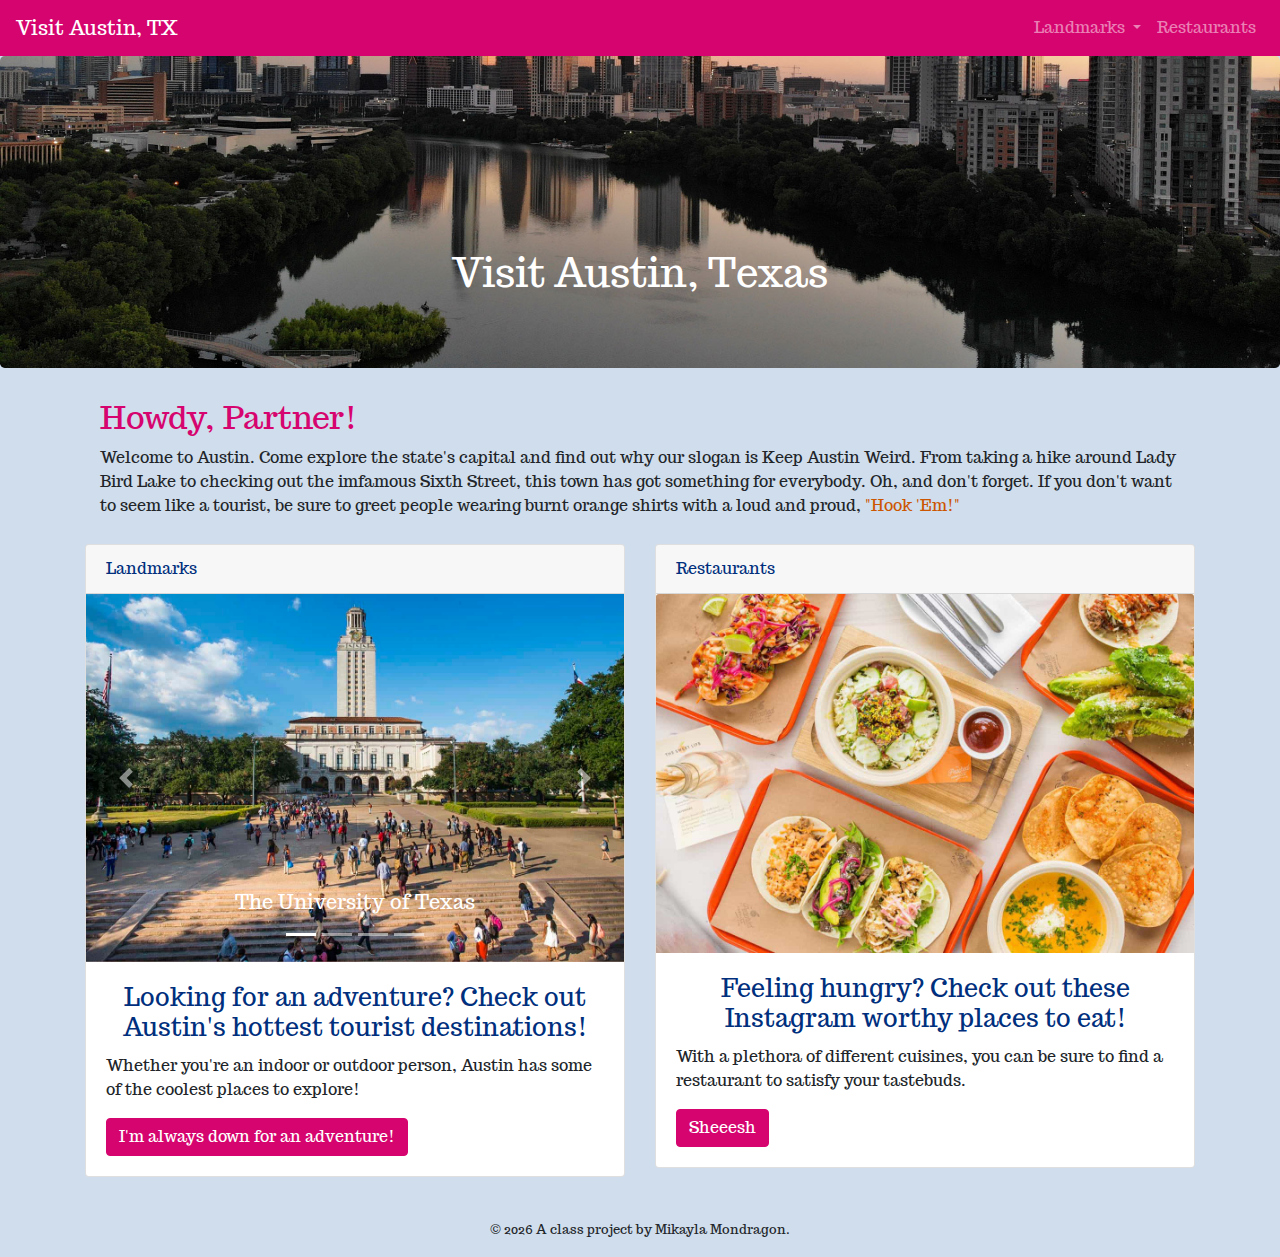
